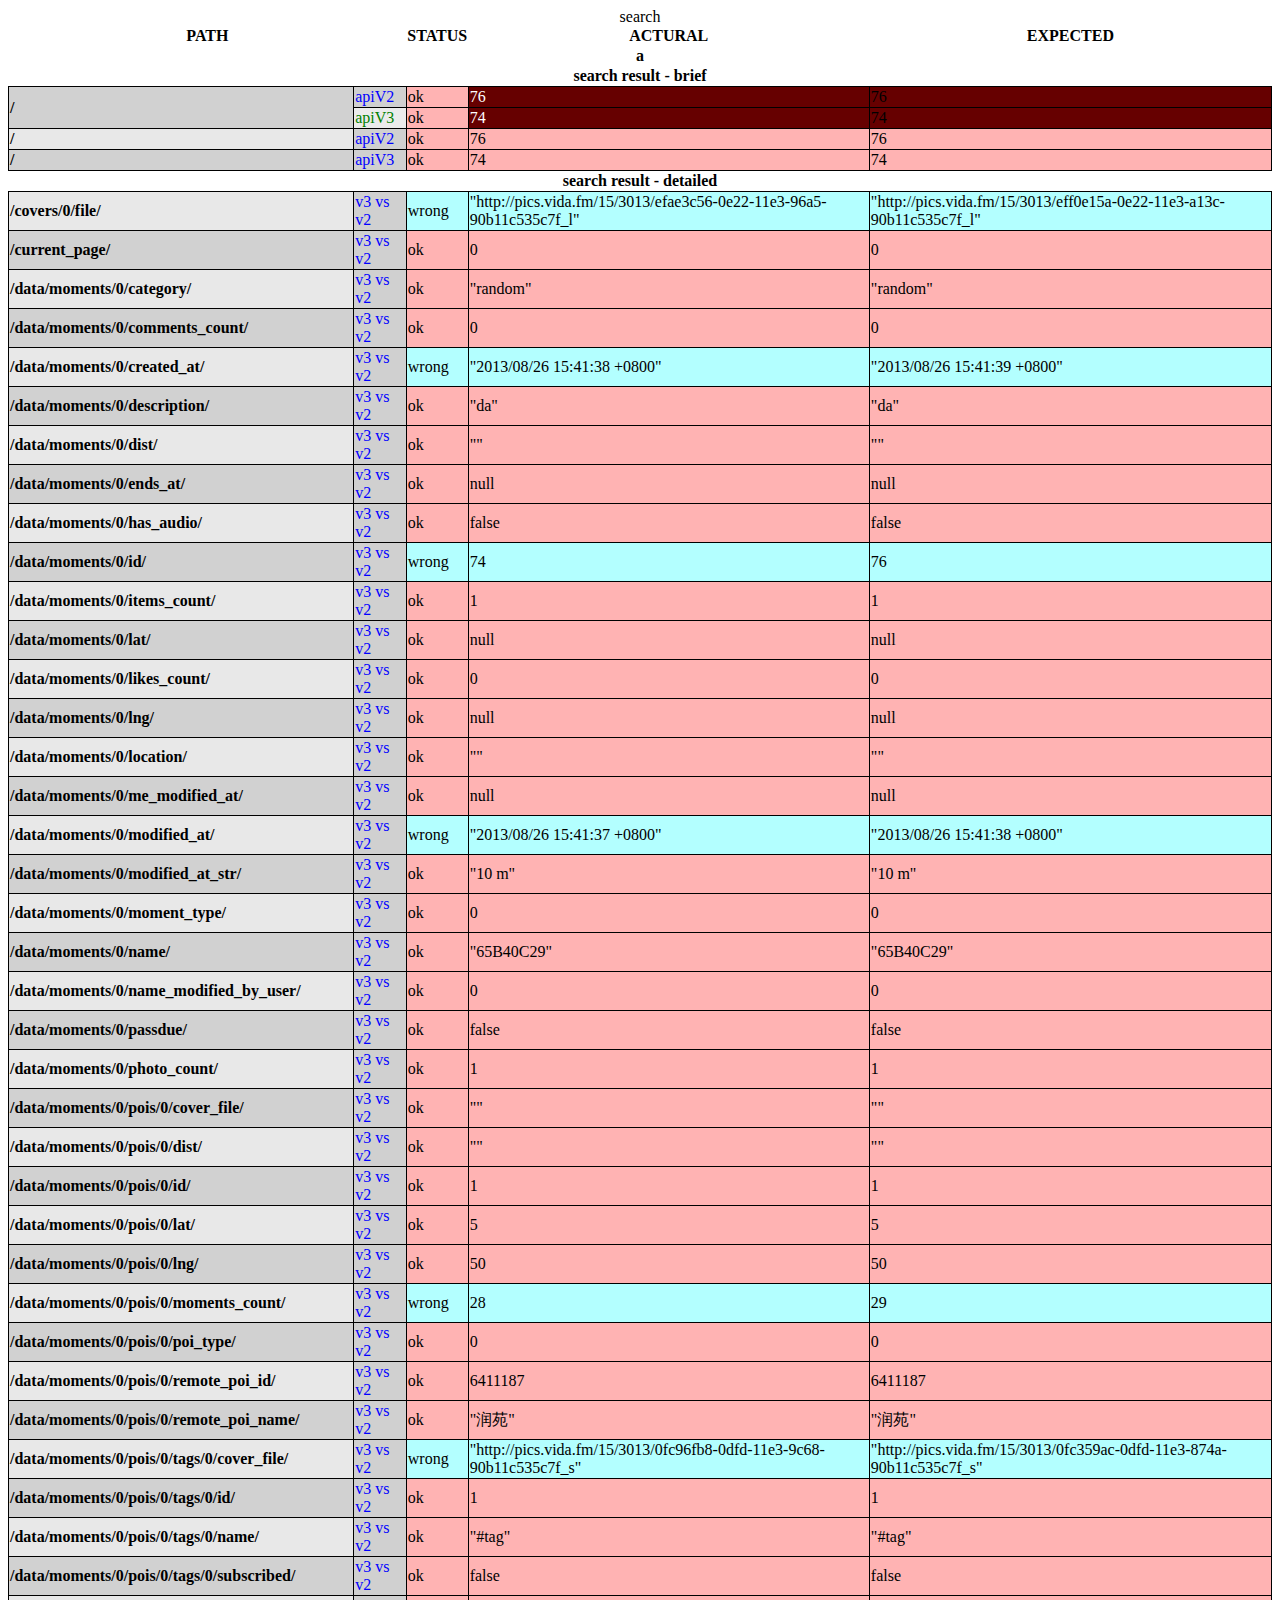
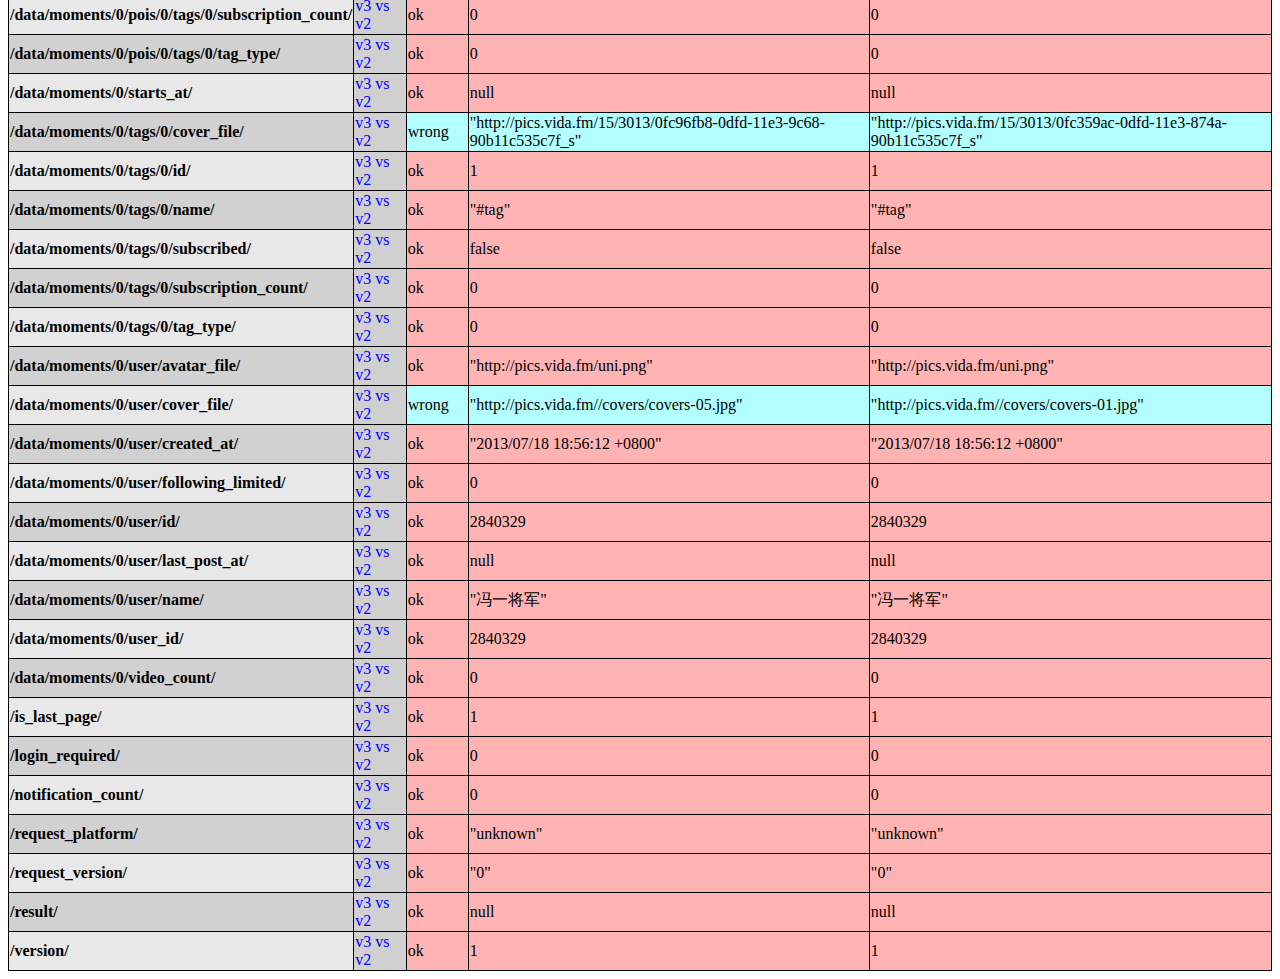
==== result.html @ 2c0ededa "130826t25" ====
<!DOCTYPE html><html><head><meta charset="utf-8"></meta><style>table{border-collapse:collapse}td{border:1px solid black}pre{font-size:12px;margin:0}</style></head><body><table><caption>search</caption><thead><tr><th colspan="2">PATH</th><th>STATUS</th><th>ACTURAL</th><th>EXPECTED</th></tr></thead><tbody><tr><th colspan="5">a</th></tr><tr><th colspan="5">search result - brief</th></tr><tr><th style="border:1px solid black;text-align:left;background-color:#d1d1d1" rowspan="2">/</th><td style="color:blue;background:#d0d0d0">apiV2</td><td style="color:black;background:hsl(0,100%,85%)">ok</td><td style="color:white;background:hsl(0,100%,20%)">76</td><td style="color:;background:hsl(0,100%,20%)">76</td></tr><tr><td style="color:green;background:#ebebeb">apiV3</td><td style="color:black;background:hsl(0,100%,85%)">ok</td><td style="color:white;background:hsl(0,100%,20%)">74</td><td style="color:;background:hsl(0,100%,20%)">74</td></tr><tr><th style="border:1px solid black;text-align:left;background-color:#e8e8e8">/</th><td style="color:blue;background:#d0d0d0">apiV2</td><td style="color:black;background:hsl(0,100%,85%)">ok</td><td style="color:black;background:hsl(0,100%,85%)">76</td><td style="color:black;background:hsl(0,100%,85%)">76</td></tr><tr><th style="border:1px solid black;text-align:left;background-color:#d1d1d1">/</th><td style="color:blue;background:#d0d0d0">apiV3</td><td style="color:black;background:hsl(0,100%,85%)">ok</td><td style="color:black;background:hsl(0,100%,85%)">74</td><td style="color:black;background:hsl(0,100%,85%)">74</td></tr><tr><th colspan="5">search result - detailed</th></tr><tr><th style="border:1px solid black;text-align:left;background-color:#e8e8e8">/covers/0/file/</th><td style="color:blue;background:#d0d0d0">v3 vs v2</td><td style="color:black;background:hsl(180,100%,85%)">wrong</td><td style="color:black;background:hsl(180,100%,85%)">"http://pics.vida.fm/15/3013/efae3c56-0e22-11e3-96a5-90b11c535c7f_l"</td><td style="color:black;background:hsl(180,100%,85%)">"http://pics.vida.fm/15/3013/eff0e15a-0e22-11e3-a13c-90b11c535c7f_l"</td></tr><tr><th style="border:1px solid black;text-align:left;background-color:#d1d1d1">/current_page/</th><td style="color:blue;background:#d0d0d0">v3 vs v2</td><td style="color:black;background:hsl(0,100%,85%)">ok</td><td style="color:black;background:hsl(0,100%,85%)">0</td><td style="color:black;background:hsl(0,100%,85%)">0</td></tr><tr><th style="border:1px solid black;text-align:left;background-color:#e8e8e8">/data/moments/0/category/</th><td style="color:blue;background:#d0d0d0">v3 vs v2</td><td style="color:black;background:hsl(0,100%,85%)">ok</td><td style="color:black;background:hsl(0,100%,85%)">"random"</td><td style="color:black;background:hsl(0,100%,85%)">"random"</td></tr><tr><th style="border:1px solid black;text-align:left;background-color:#d1d1d1">/data/moments/0/comments_count/</th><td style="color:blue;background:#d0d0d0">v3 vs v2</td><td style="color:black;background:hsl(0,100%,85%)">ok</td><td style="color:black;background:hsl(0,100%,85%)">0</td><td style="color:black;background:hsl(0,100%,85%)">0</td></tr><tr><th style="border:1px solid black;text-align:left;background-color:#e8e8e8">/data/moments/0/created_at/</th><td style="color:blue;background:#d0d0d0">v3 vs v2</td><td style="color:black;background:hsl(180,100%,85%)">wrong</td><td style="color:black;background:hsl(180,100%,85%)">"2013/08/26&nbsp;15:41:38&nbsp;+0800"</td><td style="color:black;background:hsl(180,100%,85%)">"2013/08/26&nbsp;15:41:39&nbsp;+0800"</td></tr><tr><th style="border:1px solid black;text-align:left;background-color:#d1d1d1">/data/moments/0/description/</th><td style="color:blue;background:#d0d0d0">v3 vs v2</td><td style="color:black;background:hsl(0,100%,85%)">ok</td><td style="color:black;background:hsl(0,100%,85%)">"da"</td><td style="color:black;background:hsl(0,100%,85%)">"da"</td></tr><tr><th style="border:1px solid black;text-align:left;background-color:#e8e8e8">/data/moments/0/dist/</th><td style="color:blue;background:#d0d0d0">v3 vs v2</td><td style="color:black;background:hsl(0,100%,85%)">ok</td><td style="color:black;background:hsl(0,100%,85%)">""</td><td style="color:black;background:hsl(0,100%,85%)">""</td></tr><tr><th style="border:1px solid black;text-align:left;background-color:#d1d1d1">/data/moments/0/ends_at/</th><td style="color:blue;background:#d0d0d0">v3 vs v2</td><td style="color:black;background:hsl(0,100%,85%)">ok</td><td style="color:black;background:hsl(0,100%,85%)">null</td><td style="color:black;background:hsl(0,100%,85%)">null</td></tr><tr><th style="border:1px solid black;text-align:left;background-color:#e8e8e8">/data/moments/0/has_audio/</th><td style="color:blue;background:#d0d0d0">v3 vs v2</td><td style="color:black;background:hsl(0,100%,85%)">ok</td><td style="color:black;background:hsl(0,100%,85%)">false</td><td style="color:black;background:hsl(0,100%,85%)">false</td></tr><tr><th style="border:1px solid black;text-align:left;background-color:#d1d1d1">/data/moments/0/id/</th><td style="color:blue;background:#d0d0d0">v3 vs v2</td><td style="color:black;background:hsl(180,100%,85%)">wrong</td><td style="color:black;background:hsl(180,100%,85%)">74</td><td style="color:black;background:hsl(180,100%,85%)">76</td></tr><tr><th style="border:1px solid black;text-align:left;background-color:#e8e8e8">/data/moments/0/items_count/</th><td style="color:blue;background:#d0d0d0">v3 vs v2</td><td style="color:black;background:hsl(0,100%,85%)">ok</td><td style="color:black;background:hsl(0,100%,85%)">1</td><td style="color:black;background:hsl(0,100%,85%)">1</td></tr><tr><th style="border:1px solid black;text-align:left;background-color:#d1d1d1">/data/moments/0/lat/</th><td style="color:blue;background:#d0d0d0">v3 vs v2</td><td style="color:black;background:hsl(0,100%,85%)">ok</td><td style="color:black;background:hsl(0,100%,85%)">null</td><td style="color:black;background:hsl(0,100%,85%)">null</td></tr><tr><th style="border:1px solid black;text-align:left;background-color:#e8e8e8">/data/moments/0/likes_count/</th><td style="color:blue;background:#d0d0d0">v3 vs v2</td><td style="color:black;background:hsl(0,100%,85%)">ok</td><td style="color:black;background:hsl(0,100%,85%)">0</td><td style="color:black;background:hsl(0,100%,85%)">0</td></tr><tr><th style="border:1px solid black;text-align:left;background-color:#d1d1d1">/data/moments/0/lng/</th><td style="color:blue;background:#d0d0d0">v3 vs v2</td><td style="color:black;background:hsl(0,100%,85%)">ok</td><td style="color:black;background:hsl(0,100%,85%)">null</td><td style="color:black;background:hsl(0,100%,85%)">null</td></tr><tr><th style="border:1px solid black;text-align:left;background-color:#e8e8e8">/data/moments/0/location/</th><td style="color:blue;background:#d0d0d0">v3 vs v2</td><td style="color:black;background:hsl(0,100%,85%)">ok</td><td style="color:black;background:hsl(0,100%,85%)">""</td><td style="color:black;background:hsl(0,100%,85%)">""</td></tr><tr><th style="border:1px solid black;text-align:left;background-color:#d1d1d1">/data/moments/0/me_modified_at/</th><td style="color:blue;background:#d0d0d0">v3 vs v2</td><td style="color:black;background:hsl(0,100%,85%)">ok</td><td style="color:black;background:hsl(0,100%,85%)">null</td><td style="color:black;background:hsl(0,100%,85%)">null</td></tr><tr><th style="border:1px solid black;text-align:left;background-color:#e8e8e8">/data/moments/0/modified_at/</th><td style="color:blue;background:#d0d0d0">v3 vs v2</td><td style="color:black;background:hsl(180,100%,85%)">wrong</td><td style="color:black;background:hsl(180,100%,85%)">"2013/08/26&nbsp;15:41:37&nbsp;+0800"</td><td style="color:black;background:hsl(180,100%,85%)">"2013/08/26&nbsp;15:41:38&nbsp;+0800"</td></tr><tr><th style="border:1px solid black;text-align:left;background-color:#d1d1d1">/data/moments/0/modified_at_str/</th><td style="color:blue;background:#d0d0d0">v3 vs v2</td><td style="color:black;background:hsl(0,100%,85%)">ok</td><td style="color:black;background:hsl(0,100%,85%)">"10&nbsp;m"</td><td style="color:black;background:hsl(0,100%,85%)">"10&nbsp;m"</td></tr><tr><th style="border:1px solid black;text-align:left;background-color:#e8e8e8">/data/moments/0/moment_type/</th><td style="color:blue;background:#d0d0d0">v3 vs v2</td><td style="color:black;background:hsl(0,100%,85%)">ok</td><td style="color:black;background:hsl(0,100%,85%)">0</td><td style="color:black;background:hsl(0,100%,85%)">0</td></tr><tr><th style="border:1px solid black;text-align:left;background-color:#d1d1d1">/data/moments/0/name/</th><td style="color:blue;background:#d0d0d0">v3 vs v2</td><td style="color:black;background:hsl(0,100%,85%)">ok</td><td style="color:black;background:hsl(0,100%,85%)">"65B40C29"</td><td style="color:black;background:hsl(0,100%,85%)">"65B40C29"</td></tr><tr><th style="border:1px solid black;text-align:left;background-color:#e8e8e8">/data/moments/0/name_modified_by_user/</th><td style="color:blue;background:#d0d0d0">v3 vs v2</td><td style="color:black;background:hsl(0,100%,85%)">ok</td><td style="color:black;background:hsl(0,100%,85%)">0</td><td style="color:black;background:hsl(0,100%,85%)">0</td></tr><tr><th style="border:1px solid black;text-align:left;background-color:#d1d1d1">/data/moments/0/passdue/</th><td style="color:blue;background:#d0d0d0">v3 vs v2</td><td style="color:black;background:hsl(0,100%,85%)">ok</td><td style="color:black;background:hsl(0,100%,85%)">false</td><td style="color:black;background:hsl(0,100%,85%)">false</td></tr><tr><th style="border:1px solid black;text-align:left;background-color:#e8e8e8">/data/moments/0/photo_count/</th><td style="color:blue;background:#d0d0d0">v3 vs v2</td><td style="color:black;background:hsl(0,100%,85%)">ok</td><td style="color:black;background:hsl(0,100%,85%)">1</td><td style="color:black;background:hsl(0,100%,85%)">1</td></tr><tr><th style="border:1px solid black;text-align:left;background-color:#d1d1d1">/data/moments/0/pois/0/cover_file/</th><td style="color:blue;background:#d0d0d0">v3 vs v2</td><td style="color:black;background:hsl(0,100%,85%)">ok</td><td style="color:black;background:hsl(0,100%,85%)">""</td><td style="color:black;background:hsl(0,100%,85%)">""</td></tr><tr><th style="border:1px solid black;text-align:left;background-color:#e8e8e8">/data/moments/0/pois/0/dist/</th><td style="color:blue;background:#d0d0d0">v3 vs v2</td><td style="color:black;background:hsl(0,100%,85%)">ok</td><td style="color:black;background:hsl(0,100%,85%)">""</td><td style="color:black;background:hsl(0,100%,85%)">""</td></tr><tr><th style="border:1px solid black;text-align:left;background-color:#d1d1d1">/data/moments/0/pois/0/id/</th><td style="color:blue;background:#d0d0d0">v3 vs v2</td><td style="color:black;background:hsl(0,100%,85%)">ok</td><td style="color:black;background:hsl(0,100%,85%)">1</td><td style="color:black;background:hsl(0,100%,85%)">1</td></tr><tr><th style="border:1px solid black;text-align:left;background-color:#e8e8e8">/data/moments/0/pois/0/lat/</th><td style="color:blue;background:#d0d0d0">v3 vs v2</td><td style="color:black;background:hsl(0,100%,85%)">ok</td><td style="color:black;background:hsl(0,100%,85%)">5</td><td style="color:black;background:hsl(0,100%,85%)">5</td></tr><tr><th style="border:1px solid black;text-align:left;background-color:#d1d1d1">/data/moments/0/pois/0/lng/</th><td style="color:blue;background:#d0d0d0">v3 vs v2</td><td style="color:black;background:hsl(0,100%,85%)">ok</td><td style="color:black;background:hsl(0,100%,85%)">50</td><td style="color:black;background:hsl(0,100%,85%)">50</td></tr><tr><th style="border:1px solid black;text-align:left;background-color:#e8e8e8">/data/moments/0/pois/0/moments_count/</th><td style="color:blue;background:#d0d0d0">v3 vs v2</td><td style="color:black;background:hsl(180,100%,85%)">wrong</td><td style="color:black;background:hsl(180,100%,85%)">28</td><td style="color:black;background:hsl(180,100%,85%)">29</td></tr><tr><th style="border:1px solid black;text-align:left;background-color:#d1d1d1">/data/moments/0/pois/0/poi_type/</th><td style="color:blue;background:#d0d0d0">v3 vs v2</td><td style="color:black;background:hsl(0,100%,85%)">ok</td><td style="color:black;background:hsl(0,100%,85%)">0</td><td style="color:black;background:hsl(0,100%,85%)">0</td></tr><tr><th style="border:1px solid black;text-align:left;background-color:#e8e8e8">/data/moments/0/pois/0/remote_poi_id/</th><td style="color:blue;background:#d0d0d0">v3 vs v2</td><td style="color:black;background:hsl(0,100%,85%)">ok</td><td style="color:black;background:hsl(0,100%,85%)">6411187</td><td style="color:black;background:hsl(0,100%,85%)">6411187</td></tr><tr><th style="border:1px solid black;text-align:left;background-color:#d1d1d1">/data/moments/0/pois/0/remote_poi_name/</th><td style="color:blue;background:#d0d0d0">v3 vs v2</td><td style="color:black;background:hsl(0,100%,85%)">ok</td><td style="color:black;background:hsl(0,100%,85%)">"润苑"</td><td style="color:black;background:hsl(0,100%,85%)">"润苑"</td></tr><tr><th style="border:1px solid black;text-align:left;background-color:#e8e8e8">/data/moments/0/pois/0/tags/0/cover_file/</th><td style="color:blue;background:#d0d0d0">v3 vs v2</td><td style="color:black;background:hsl(180,100%,85%)">wrong</td><td style="color:black;background:hsl(180,100%,85%)">"http://pics.vida.fm/15/3013/0fc96fb8-0dfd-11e3-9c68-90b11c535c7f_s"</td><td style="color:black;background:hsl(180,100%,85%)">"http://pics.vida.fm/15/3013/0fc359ac-0dfd-11e3-874a-90b11c535c7f_s"</td></tr><tr><th style="border:1px solid black;text-align:left;background-color:#d1d1d1">/data/moments/0/pois/0/tags/0/id/</th><td style="color:blue;background:#d0d0d0">v3 vs v2</td><td style="color:black;background:hsl(0,100%,85%)">ok</td><td style="color:black;background:hsl(0,100%,85%)">1</td><td style="color:black;background:hsl(0,100%,85%)">1</td></tr><tr><th style="border:1px solid black;text-align:left;background-color:#e8e8e8">/data/moments/0/pois/0/tags/0/name/</th><td style="color:blue;background:#d0d0d0">v3 vs v2</td><td style="color:black;background:hsl(0,100%,85%)">ok</td><td style="color:black;background:hsl(0,100%,85%)">"#tag"</td><td style="color:black;background:hsl(0,100%,85%)">"#tag"</td></tr><tr><th style="border:1px solid black;text-align:left;background-color:#d1d1d1">/data/moments/0/pois/0/tags/0/subscribed/</th><td style="color:blue;background:#d0d0d0">v3 vs v2</td><td style="color:black;background:hsl(0,100%,85%)">ok</td><td style="color:black;background:hsl(0,100%,85%)">false</td><td style="color:black;background:hsl(0,100%,85%)">false</td></tr><tr><th style="border:1px solid black;text-align:left;background-color:#e8e8e8">/data/moments/0/pois/0/tags/0/subscription_count/</th><td style="color:blue;background:#d0d0d0">v3 vs v2</td><td style="color:black;background:hsl(0,100%,85%)">ok</td><td style="color:black;background:hsl(0,100%,85%)">0</td><td style="color:black;background:hsl(0,100%,85%)">0</td></tr><tr><th style="border:1px solid black;text-align:left;background-color:#d1d1d1">/data/moments/0/pois/0/tags/0/tag_type/</th><td style="color:blue;background:#d0d0d0">v3 vs v2</td><td style="color:black;background:hsl(0,100%,85%)">ok</td><td style="color:black;background:hsl(0,100%,85%)">0</td><td style="color:black;background:hsl(0,100%,85%)">0</td></tr><tr><th style="border:1px solid black;text-align:left;background-color:#e8e8e8">/data/moments/0/starts_at/</th><td style="color:blue;background:#d0d0d0">v3 vs v2</td><td style="color:black;background:hsl(0,100%,85%)">ok</td><td style="color:black;background:hsl(0,100%,85%)">null</td><td style="color:black;background:hsl(0,100%,85%)">null</td></tr><tr><th style="border:1px solid black;text-align:left;background-color:#d1d1d1">/data/moments/0/tags/0/cover_file/</th><td style="color:blue;background:#d0d0d0">v3 vs v2</td><td style="color:black;background:hsl(180,100%,85%)">wrong</td><td style="color:black;background:hsl(180,100%,85%)">"http://pics.vida.fm/15/3013/0fc96fb8-0dfd-11e3-9c68-90b11c535c7f_s"</td><td style="color:black;background:hsl(180,100%,85%)">"http://pics.vida.fm/15/3013/0fc359ac-0dfd-11e3-874a-90b11c535c7f_s"</td></tr><tr><th style="border:1px solid black;text-align:left;background-color:#e8e8e8">/data/moments/0/tags/0/id/</th><td style="color:blue;background:#d0d0d0">v3 vs v2</td><td style="color:black;background:hsl(0,100%,85%)">ok</td><td style="color:black;background:hsl(0,100%,85%)">1</td><td style="color:black;background:hsl(0,100%,85%)">1</td></tr><tr><th style="border:1px solid black;text-align:left;background-color:#d1d1d1">/data/moments/0/tags/0/name/</th><td style="color:blue;background:#d0d0d0">v3 vs v2</td><td style="color:black;background:hsl(0,100%,85%)">ok</td><td style="color:black;background:hsl(0,100%,85%)">"#tag"</td><td style="color:black;background:hsl(0,100%,85%)">"#tag"</td></tr><tr><th style="border:1px solid black;text-align:left;background-color:#e8e8e8">/data/moments/0/tags/0/subscribed/</th><td style="color:blue;background:#d0d0d0">v3 vs v2</td><td style="color:black;background:hsl(0,100%,85%)">ok</td><td style="color:black;background:hsl(0,100%,85%)">false</td><td style="color:black;background:hsl(0,100%,85%)">false</td></tr><tr><th style="border:1px solid black;text-align:left;background-color:#d1d1d1">/data/moments/0/tags/0/subscription_count/</th><td style="color:blue;background:#d0d0d0">v3 vs v2</td><td style="color:black;background:hsl(0,100%,85%)">ok</td><td style="color:black;background:hsl(0,100%,85%)">0</td><td style="color:black;background:hsl(0,100%,85%)">0</td></tr><tr><th style="border:1px solid black;text-align:left;background-color:#e8e8e8">/data/moments/0/tags/0/tag_type/</th><td style="color:blue;background:#d0d0d0">v3 vs v2</td><td style="color:black;background:hsl(0,100%,85%)">ok</td><td style="color:black;background:hsl(0,100%,85%)">0</td><td style="color:black;background:hsl(0,100%,85%)">0</td></tr><tr><th style="border:1px solid black;text-align:left;background-color:#d1d1d1">/data/moments/0/user/avatar_file/</th><td style="color:blue;background:#d0d0d0">v3 vs v2</td><td style="color:black;background:hsl(0,100%,85%)">ok</td><td style="color:black;background:hsl(0,100%,85%)">"http://pics.vida.fm/uni.png"</td><td style="color:black;background:hsl(0,100%,85%)">"http://pics.vida.fm/uni.png"</td></tr><tr><th style="border:1px solid black;text-align:left;background-color:#e8e8e8">/data/moments/0/user/cover_file/</th><td style="color:blue;background:#d0d0d0">v3 vs v2</td><td style="color:black;background:hsl(180,100%,85%)">wrong</td><td style="color:black;background:hsl(180,100%,85%)">"http://pics.vida.fm//covers/covers-05.jpg"</td><td style="color:black;background:hsl(180,100%,85%)">"http://pics.vida.fm//covers/covers-01.jpg"</td></tr><tr><th style="border:1px solid black;text-align:left;background-color:#d1d1d1">/data/moments/0/user/created_at/</th><td style="color:blue;background:#d0d0d0">v3 vs v2</td><td style="color:black;background:hsl(0,100%,85%)">ok</td><td style="color:black;background:hsl(0,100%,85%)">"2013/07/18&nbsp;18:56:12&nbsp;+0800"</td><td style="color:black;background:hsl(0,100%,85%)">"2013/07/18&nbsp;18:56:12&nbsp;+0800"</td></tr><tr><th style="border:1px solid black;text-align:left;background-color:#e8e8e8">/data/moments/0/user/following_limited/</th><td style="color:blue;background:#d0d0d0">v3 vs v2</td><td style="color:black;background:hsl(0,100%,85%)">ok</td><td style="color:black;background:hsl(0,100%,85%)">0</td><td style="color:black;background:hsl(0,100%,85%)">0</td></tr><tr><th style="border:1px solid black;text-align:left;background-color:#d1d1d1">/data/moments/0/user/id/</th><td style="color:blue;background:#d0d0d0">v3 vs v2</td><td style="color:black;background:hsl(0,100%,85%)">ok</td><td style="color:black;background:hsl(0,100%,85%)">2840329</td><td style="color:black;background:hsl(0,100%,85%)">2840329</td></tr><tr><th style="border:1px solid black;text-align:left;background-color:#e8e8e8">/data/moments/0/user/last_post_at/</th><td style="color:blue;background:#d0d0d0">v3 vs v2</td><td style="color:black;background:hsl(0,100%,85%)">ok</td><td style="color:black;background:hsl(0,100%,85%)">null</td><td style="color:black;background:hsl(0,100%,85%)">null</td></tr><tr><th style="border:1px solid black;text-align:left;background-color:#d1d1d1">/data/moments/0/user/name/</th><td style="color:blue;background:#d0d0d0">v3 vs v2</td><td style="color:black;background:hsl(0,100%,85%)">ok</td><td style="color:black;background:hsl(0,100%,85%)">"冯一将军"</td><td style="color:black;background:hsl(0,100%,85%)">"冯一将军"</td></tr><tr><th style="border:1px solid black;text-align:left;background-color:#e8e8e8">/data/moments/0/user_id/</th><td style="color:blue;background:#d0d0d0">v3 vs v2</td><td style="color:black;background:hsl(0,100%,85%)">ok</td><td style="color:black;background:hsl(0,100%,85%)">2840329</td><td style="color:black;background:hsl(0,100%,85%)">2840329</td></tr><tr><th style="border:1px solid black;text-align:left;background-color:#d1d1d1">/data/moments/0/video_count/</th><td style="color:blue;background:#d0d0d0">v3 vs v2</td><td style="color:black;background:hsl(0,100%,85%)">ok</td><td style="color:black;background:hsl(0,100%,85%)">0</td><td style="color:black;background:hsl(0,100%,85%)">0</td></tr><tr><th style="border:1px solid black;text-align:left;background-color:#e8e8e8">/is_last_page/</th><td style="color:blue;background:#d0d0d0">v3 vs v2</td><td style="color:black;background:hsl(0,100%,85%)">ok</td><td style="color:black;background:hsl(0,100%,85%)">1</td><td style="color:black;background:hsl(0,100%,85%)">1</td></tr><tr><th style="border:1px solid black;text-align:left;background-color:#d1d1d1">/login_required/</th><td style="color:blue;background:#d0d0d0">v3 vs v2</td><td style="color:black;background:hsl(0,100%,85%)">ok</td><td style="color:black;background:hsl(0,100%,85%)">0</td><td style="color:black;background:hsl(0,100%,85%)">0</td></tr><tr><th style="border:1px solid black;text-align:left;background-color:#e8e8e8">/notification_count/</th><td style="color:blue;background:#d0d0d0">v3 vs v2</td><td style="color:black;background:hsl(0,100%,85%)">ok</td><td style="color:black;background:hsl(0,100%,85%)">0</td><td style="color:black;background:hsl(0,100%,85%)">0</td></tr><tr><th style="border:1px solid black;text-align:left;background-color:#d1d1d1">/request_platform/</th><td style="color:blue;background:#d0d0d0">v3 vs v2</td><td style="color:black;background:hsl(0,100%,85%)">ok</td><td style="color:black;background:hsl(0,100%,85%)">"unknown"</td><td style="color:black;background:hsl(0,100%,85%)">"unknown"</td></tr><tr><th style="border:1px solid black;text-align:left;background-color:#e8e8e8">/request_version/</th><td style="color:blue;background:#d0d0d0">v3 vs v2</td><td style="color:black;background:hsl(0,100%,85%)">ok</td><td style="color:black;background:hsl(0,100%,85%)">"0"</td><td style="color:black;background:hsl(0,100%,85%)">"0"</td></tr><tr><th style="border:1px solid black;text-align:left;background-color:#d1d1d1">/result/</th><td style="color:blue;background:#d0d0d0">v3 vs v2</td><td style="color:black;background:hsl(0,100%,85%)">ok</td><td style="color:black;background:hsl(0,100%,85%)">null</td><td style="color:black;background:hsl(0,100%,85%)">null</td></tr><tr><th style="border:1px solid black;text-align:left;background-color:#e8e8e8">/version/</th><td style="color:blue;background:#d0d0d0">v3 vs v2</td><td style="color:black;background:hsl(0,100%,85%)">ok</td><td style="color:black;background:hsl(0,100%,85%)">1</td><td style="color:black;background:hsl(0,100%,85%)">1</td></tr></tbody></table></body></html>
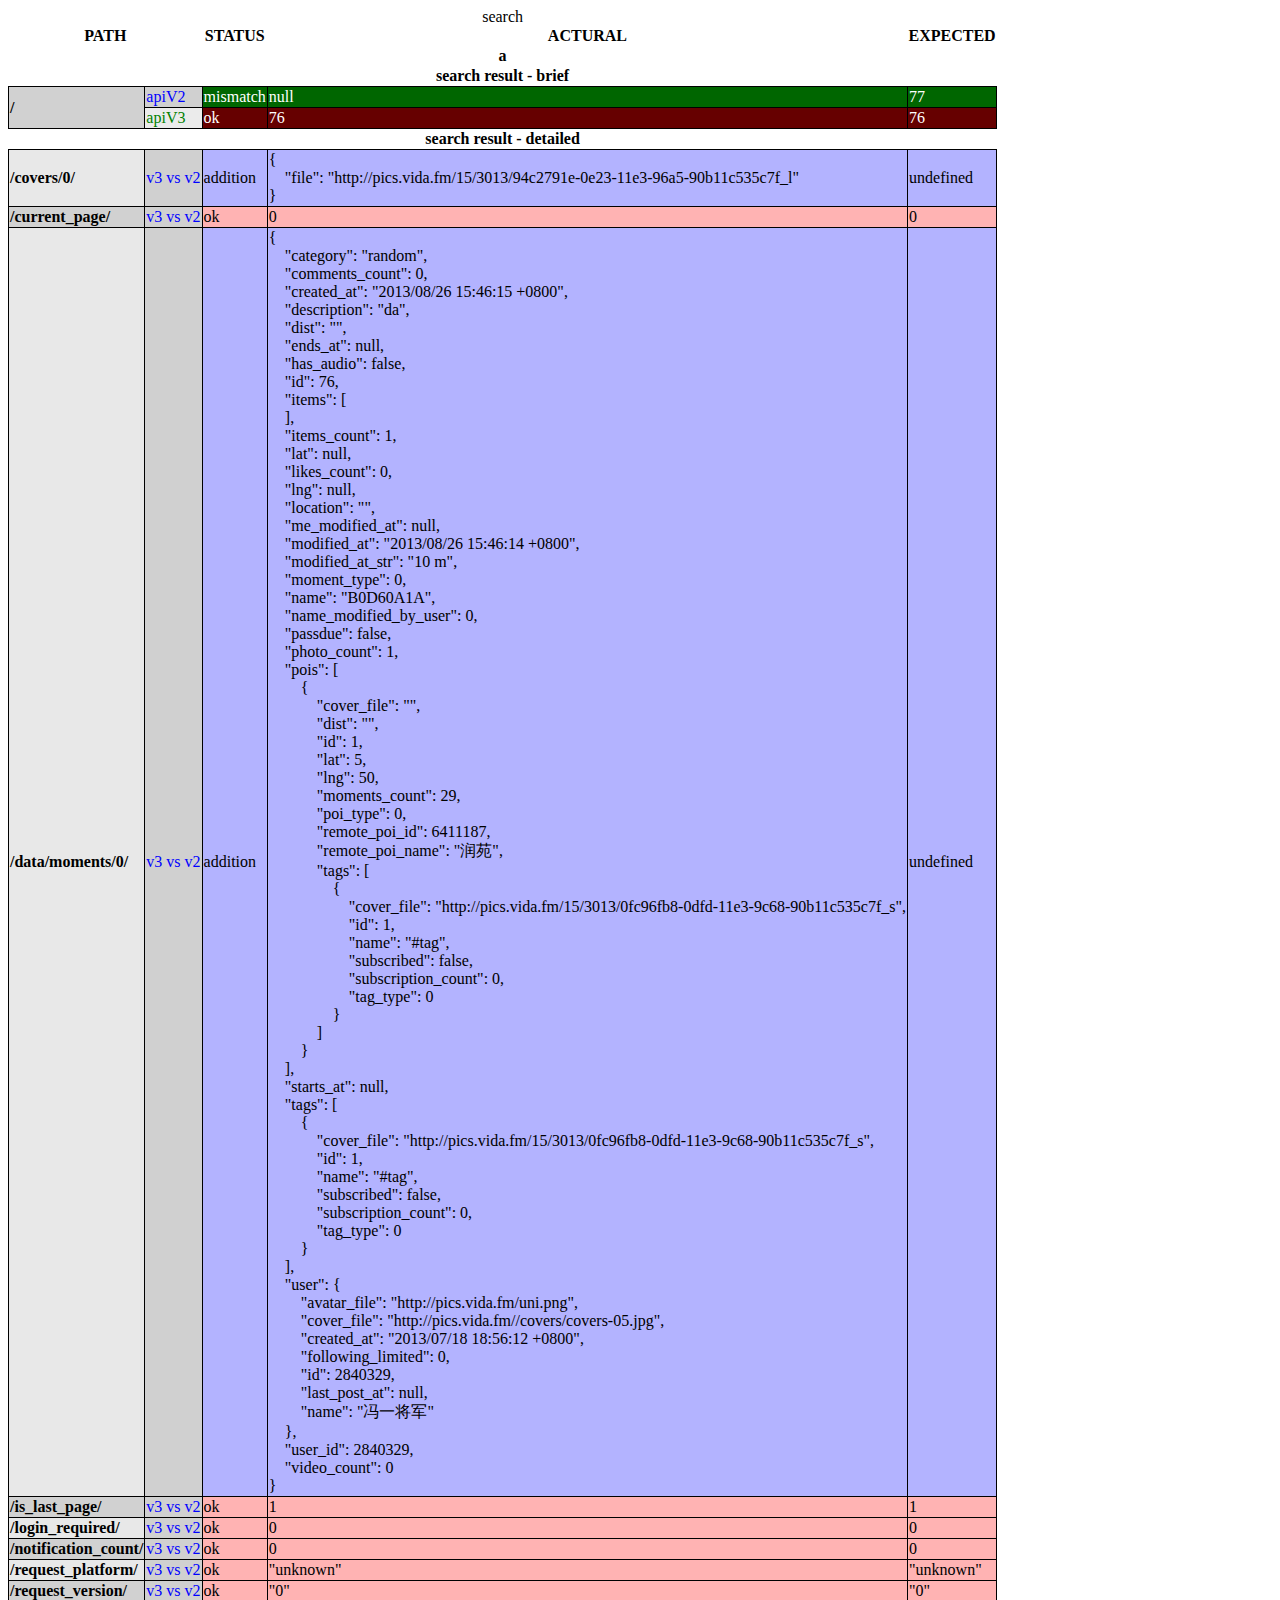
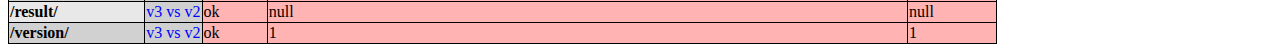
==== commit 325a80aa: "130826t26" ====
--- a/result.html
+++ b/result.html
@@ -1 +1 @@
-<!DOCTYPE html><html><head><meta charset="utf-8"></meta><style>table{border-collapse:collapse}td{border:1px solid black}pre{font-size:12px;margin:0}</style></head><body><table><caption>search</caption><thead><tr><th colspan="2">PATH</th><th>STATUS</th><th>ACTURAL</th><th>EXPECTED</th></tr></thead><tbody><tr><th colspan="5">a</th></tr><tr><th colspan="5">search result - brief</th></tr><tr><th style="border:1px solid black;text-align:left;background-color:#d1d1d1" rowspan="2">/</th><td style="color:blue;background:#d0d0d0">apiV2</td><td style="color:black;background:hsl(0,100%,85%)">ok</td><td style="color:white;background:hsl(0,100%,20%)">76</td><td style="color:;background:hsl(0,100%,20%)">76</td></tr><tr><td style="color:green;background:#ebebeb">apiV3</td><td style="color:black;background:hsl(0,100%,85%)">ok</td><td style="color:white;background:hsl(0,100%,20%)">74</td><td style="color:;background:hsl(0,100%,20%)">74</td></tr><tr><th style="border:1px solid black;text-align:left;background-color:#e8e8e8">/</th><td style="color:blue;background:#d0d0d0">apiV2</td><td style="color:black;background:hsl(0,100%,85%)">ok</td><td style="color:black;background:hsl(0,100%,85%)">76</td><td style="color:black;background:hsl(0,100%,85%)">76</td></tr><tr><th style="border:1px solid black;text-align:left;background-color:#d1d1d1">/</th><td style="color:blue;background:#d0d0d0">apiV3</td><td style="color:black;background:hsl(0,100%,85%)">ok</td><td style="color:black;background:hsl(0,100%,85%)">74</td><td style="color:black;background:hsl(0,100%,85%)">74</td></tr><tr><th colspan="5">search result - detailed</th></tr><tr><th style="border:1px solid black;text-align:left;background-color:#e8e8e8">/covers/0/file/</th><td style="color:blue;background:#d0d0d0">v3 vs v2</td><td style="color:black;background:hsl(180,100%,85%)">wrong</td><td style="color:black;background:hsl(180,100%,85%)">"http://pics.vida.fm/15/3013/efae3c56-0e22-11e3-96a5-90b11c535c7f_l"</td><td style="color:black;background:hsl(180,100%,85%)">"http://pics.vida.fm/15/3013/eff0e15a-0e22-11e3-a13c-90b11c535c7f_l"</td></tr><tr><th style="border:1px solid black;text-align:left;background-color:#d1d1d1">/current_page/</th><td style="color:blue;background:#d0d0d0">v3 vs v2</td><td style="color:black;background:hsl(0,100%,85%)">ok</td><td style="color:black;background:hsl(0,100%,85%)">0</td><td style="color:black;background:hsl(0,100%,85%)">0</td></tr><tr><th style="border:1px solid black;text-align:left;background-color:#e8e8e8">/data/moments/0/category/</th><td style="color:blue;background:#d0d0d0">v3 vs v2</td><td style="color:black;background:hsl(0,100%,85%)">ok</td><td style="color:black;background:hsl(0,100%,85%)">"random"</td><td style="color:black;background:hsl(0,100%,85%)">"random"</td></tr><tr><th style="border:1px solid black;text-align:left;background-color:#d1d1d1">/data/moments/0/comments_count/</th><td style="color:blue;background:#d0d0d0">v3 vs v2</td><td style="color:black;background:hsl(0,100%,85%)">ok</td><td style="color:black;background:hsl(0,100%,85%)">0</td><td style="color:black;background:hsl(0,100%,85%)">0</td></tr><tr><th style="border:1px solid black;text-align:left;background-color:#e8e8e8">/data/moments/0/created_at/</th><td style="color:blue;background:#d0d0d0">v3 vs v2</td><td style="color:black;background:hsl(180,100%,85%)">wrong</td><td style="color:black;background:hsl(180,100%,85%)">"2013/08/26&nbsp;15:41:38&nbsp;+0800"</td><td style="color:black;background:hsl(180,100%,85%)">"2013/08/26&nbsp;15:41:39&nbsp;+0800"</td></tr><tr><th style="border:1px solid black;text-align:left;background-color:#d1d1d1">/data/moments/0/description/</th><td style="color:blue;background:#d0d0d0">v3 vs v2</td><td style="color:black;background:hsl(0,100%,85%)">ok</td><td style="color:black;background:hsl(0,100%,85%)">"da"</td><td style="color:black;background:hsl(0,100%,85%)">"da"</td></tr><tr><th style="border:1px solid black;text-align:left;background-color:#e8e8e8">/data/moments/0/dist/</th><td style="color:blue;background:#d0d0d0">v3 vs v2</td><td style="color:black;background:hsl(0,100%,85%)">ok</td><td style="color:black;background:hsl(0,100%,85%)">""</td><td style="color:black;background:hsl(0,100%,85%)">""</td></tr><tr><th style="border:1px solid black;text-align:left;background-color:#d1d1d1">/data/moments/0/ends_at/</th><td style="color:blue;background:#d0d0d0">v3 vs v2</td><td style="color:black;background:hsl(0,100%,85%)">ok</td><td style="color:black;background:hsl(0,100%,85%)">null</td><td style="color:black;background:hsl(0,100%,85%)">null</td></tr><tr><th style="border:1px solid black;text-align:left;background-color:#e8e8e8">/data/moments/0/has_audio/</th><td style="color:blue;background:#d0d0d0">v3 vs v2</td><td style="color:black;background:hsl(0,100%,85%)">ok</td><td style="color:black;background:hsl(0,100%,85%)">false</td><td style="color:black;background:hsl(0,100%,85%)">false</td></tr><tr><th style="border:1px solid black;text-align:left;background-color:#d1d1d1">/data/moments/0/id/</th><td style="color:blue;background:#d0d0d0">v3 vs v2</td><td style="color:black;background:hsl(180,100%,85%)">wrong</td><td style="color:black;background:hsl(180,100%,85%)">74</td><td style="color:black;background:hsl(180,100%,85%)">76</td></tr><tr><th style="border:1px solid black;text-align:left;background-color:#e8e8e8">/data/moments/0/items_count/</th><td style="color:blue;background:#d0d0d0">v3 vs v2</td><td style="color:black;background:hsl(0,100%,85%)">ok</td><td style="color:black;background:hsl(0,100%,85%)">1</td><td style="color:black;background:hsl(0,100%,85%)">1</td></tr><tr><th style="border:1px solid black;text-align:left;background-color:#d1d1d1">/data/moments/0/lat/</th><td style="color:blue;background:#d0d0d0">v3 vs v2</td><td style="color:black;background:hsl(0,100%,85%)">ok</td><td style="color:black;background:hsl(0,100%,85%)">null</td><td style="color:black;background:hsl(0,100%,85%)">null</td></tr><tr><th style="border:1px solid black;text-align:left;background-color:#e8e8e8">/data/moments/0/likes_count/</th><td style="color:blue;background:#d0d0d0">v3 vs v2</td><td style="color:black;background:hsl(0,100%,85%)">ok</td><td style="color:black;background:hsl(0,100%,85%)">0</td><td style="color:black;background:hsl(0,100%,85%)">0</td></tr><tr><th style="border:1px solid black;text-align:left;background-color:#d1d1d1">/data/moments/0/lng/</th><td style="color:blue;background:#d0d0d0">v3 vs v2</td><td style="color:black;background:hsl(0,100%,85%)">ok</td><td style="color:black;background:hsl(0,100%,85%)">null</td><td style="color:black;background:hsl(0,100%,85%)">null</td></tr><tr><th style="border:1px solid black;text-align:left;background-color:#e8e8e8">/data/moments/0/location/</th><td style="color:blue;background:#d0d0d0">v3 vs v2</td><td style="color:black;background:hsl(0,100%,85%)">ok</td><td style="color:black;background:hsl(0,100%,85%)">""</td><td style="color:black;background:hsl(0,100%,85%)">""</td></tr><tr><th style="border:1px solid black;text-align:left;background-color:#d1d1d1">/data/moments/0/me_modified_at/</th><td style="color:blue;background:#d0d0d0">v3 vs v2</td><td style="color:black;background:hsl(0,100%,85%)">ok</td><td style="color:black;background:hsl(0,100%,85%)">null</td><td style="color:black;background:hsl(0,100%,85%)">null</td></tr><tr><th style="border:1px solid black;text-align:left;background-color:#e8e8e8">/data/moments/0/modified_at/</th><td style="color:blue;background:#d0d0d0">v3 vs v2</td><td style="color:black;background:hsl(180,100%,85%)">wrong</td><td style="color:black;background:hsl(180,100%,85%)">"2013/08/26&nbsp;15:41:37&nbsp;+0800"</td><td style="color:black;background:hsl(180,100%,85%)">"2013/08/26&nbsp;15:41:38&nbsp;+0800"</td></tr><tr><th style="border:1px solid black;text-align:left;background-color:#d1d1d1">/data/moments/0/modified_at_str/</th><td style="color:blue;background:#d0d0d0">v3 vs v2</td><td style="color:black;background:hsl(0,100%,85%)">ok</td><td style="color:black;background:hsl(0,100%,85%)">"10&nbsp;m"</td><td style="color:black;background:hsl(0,100%,85%)">"10&nbsp;m"</td></tr><tr><th style="border:1px solid black;text-align:left;background-color:#e8e8e8">/data/moments/0/moment_type/</th><td style="color:blue;background:#d0d0d0">v3 vs v2</td><td style="color:black;background:hsl(0,100%,85%)">ok</td><td style="color:black;background:hsl(0,100%,85%)">0</td><td style="color:black;background:hsl(0,100%,85%)">0</td></tr><tr><th style="border:1px solid black;text-align:left;background-color:#d1d1d1">/data/moments/0/name/</th><td style="color:blue;background:#d0d0d0">v3 vs v2</td><td style="color:black;background:hsl(0,100%,85%)">ok</td><td style="color:black;background:hsl(0,100%,85%)">"65B40C29"</td><td style="color:black;background:hsl(0,100%,85%)">"65B40C29"</td></tr><tr><th style="border:1px solid black;text-align:left;background-color:#e8e8e8">/data/moments/0/name_modified_by_user/</th><td style="color:blue;background:#d0d0d0">v3 vs v2</td><td style="color:black;background:hsl(0,100%,85%)">ok</td><td style="color:black;background:hsl(0,100%,85%)">0</td><td style="color:black;background:hsl(0,100%,85%)">0</td></tr><tr><th style="border:1px solid black;text-align:left;background-color:#d1d1d1">/data/moments/0/passdue/</th><td style="color:blue;background:#d0d0d0">v3 vs v2</td><td style="color:black;background:hsl(0,100%,85%)">ok</td><td style="color:black;background:hsl(0,100%,85%)">false</td><td style="color:black;background:hsl(0,100%,85%)">false</td></tr><tr><th style="border:1px solid black;text-align:left;background-color:#e8e8e8">/data/moments/0/photo_count/</th><td style="color:blue;background:#d0d0d0">v3 vs v2</td><td style="color:black;background:hsl(0,100%,85%)">ok</td><td style="color:black;background:hsl(0,100%,85%)">1</td><td style="color:black;background:hsl(0,100%,85%)">1</td></tr><tr><th style="border:1px solid black;text-align:left;background-color:#d1d1d1">/data/moments/0/pois/0/cover_file/</th><td style="color:blue;background:#d0d0d0">v3 vs v2</td><td style="color:black;background:hsl(0,100%,85%)">ok</td><td style="color:black;background:hsl(0,100%,85%)">""</td><td style="color:black;background:hsl(0,100%,85%)">""</td></tr><tr><th style="border:1px solid black;text-align:left;background-color:#e8e8e8">/data/moments/0/pois/0/dist/</th><td style="color:blue;background:#d0d0d0">v3 vs v2</td><td style="color:black;background:hsl(0,100%,85%)">ok</td><td style="color:black;background:hsl(0,100%,85%)">""</td><td style="color:black;background:hsl(0,100%,85%)">""</td></tr><tr><th style="border:1px solid black;text-align:left;background-color:#d1d1d1">/data/moments/0/pois/0/id/</th><td style="color:blue;background:#d0d0d0">v3 vs v2</td><td style="color:black;background:hsl(0,100%,85%)">ok</td><td style="color:black;background:hsl(0,100%,85%)">1</td><td style="color:black;background:hsl(0,100%,85%)">1</td></tr><tr><th style="border:1px solid black;text-align:left;background-color:#e8e8e8">/data/moments/0/pois/0/lat/</th><td style="color:blue;background:#d0d0d0">v3 vs v2</td><td style="color:black;background:hsl(0,100%,85%)">ok</td><td style="color:black;background:hsl(0,100%,85%)">5</td><td style="color:black;background:hsl(0,100%,85%)">5</td></tr><tr><th style="border:1px solid black;text-align:left;background-color:#d1d1d1">/data/moments/0/pois/0/lng/</th><td style="color:blue;background:#d0d0d0">v3 vs v2</td><td style="color:black;background:hsl(0,100%,85%)">ok</td><td style="color:black;background:hsl(0,100%,85%)">50</td><td style="color:black;background:hsl(0,100%,85%)">50</td></tr><tr><th style="border:1px solid black;text-align:left;background-color:#e8e8e8">/data/moments/0/pois/0/moments_count/</th><td style="color:blue;background:#d0d0d0">v3 vs v2</td><td style="color:black;background:hsl(180,100%,85%)">wrong</td><td style="color:black;background:hsl(180,100%,85%)">28</td><td style="color:black;background:hsl(180,100%,85%)">29</td></tr><tr><th style="border:1px solid black;text-align:left;background-color:#d1d1d1">/data/moments/0/pois/0/poi_type/</th><td style="color:blue;background:#d0d0d0">v3 vs v2</td><td style="color:black;background:hsl(0,100%,85%)">ok</td><td style="color:black;background:hsl(0,100%,85%)">0</td><td style="color:black;background:hsl(0,100%,85%)">0</td></tr><tr><th style="border:1px solid black;text-align:left;background-color:#e8e8e8">/data/moments/0/pois/0/remote_poi_id/</th><td style="color:blue;background:#d0d0d0">v3 vs v2</td><td style="color:black;background:hsl(0,100%,85%)">ok</td><td style="color:black;background:hsl(0,100%,85%)">6411187</td><td style="color:black;background:hsl(0,100%,85%)">6411187</td></tr><tr><th style="border:1px solid black;text-align:left;background-color:#d1d1d1">/data/moments/0/pois/0/remote_poi_name/</th><td style="color:blue;background:#d0d0d0">v3 vs v2</td><td style="color:black;background:hsl(0,100%,85%)">ok</td><td style="color:black;background:hsl(0,100%,85%)">"润苑"</td><td style="color:black;background:hsl(0,100%,85%)">"润苑"</td></tr><tr><th style="border:1px solid black;text-align:left;background-color:#e8e8e8">/data/moments/0/pois/0/tags/0/cover_file/</th><td style="color:blue;background:#d0d0d0">v3 vs v2</td><td style="color:black;background:hsl(180,100%,85%)">wrong</td><td style="color:black;background:hsl(180,100%,85%)">"http://pics.vida.fm/15/3013/0fc96fb8-0dfd-11e3-9c68-90b11c535c7f_s"</td><td style="color:black;background:hsl(180,100%,85%)">"http://pics.vida.fm/15/3013/0fc359ac-0dfd-11e3-874a-90b11c535c7f_s"</td></tr><tr><th style="border:1px solid black;text-align:left;background-color:#d1d1d1">/data/moments/0/pois/0/tags/0/id/</th><td style="color:blue;background:#d0d0d0">v3 vs v2</td><td style="color:black;background:hsl(0,100%,85%)">ok</td><td style="color:black;background:hsl(0,100%,85%)">1</td><td style="color:black;background:hsl(0,100%,85%)">1</td></tr><tr><th style="border:1px solid black;text-align:left;background-color:#e8e8e8">/data/moments/0/pois/0/tags/0/name/</th><td style="color:blue;background:#d0d0d0">v3 vs v2</td><td style="color:black;background:hsl(0,100%,85%)">ok</td><td style="color:black;background:hsl(0,100%,85%)">"#tag"</td><td style="color:black;background:hsl(0,100%,85%)">"#tag"</td></tr><tr><th style="border:1px solid black;text-align:left;background-color:#d1d1d1">/data/moments/0/pois/0/tags/0/subscribed/</th><td style="color:blue;background:#d0d0d0">v3 vs v2</td><td style="color:black;background:hsl(0,100%,85%)">ok</td><td style="color:black;background:hsl(0,100%,85%)">false</td><td style="color:black;background:hsl(0,100%,85%)">false</td></tr><tr><th style="border:1px solid black;text-align:left;background-color:#e8e8e8">/data/moments/0/pois/0/tags/0/subscription_count/</th><td style="color:blue;background:#d0d0d0">v3 vs v2</td><td style="color:black;background:hsl(0,100%,85%)">ok</td><td style="color:black;background:hsl(0,100%,85%)">0</td><td style="color:black;background:hsl(0,100%,85%)">0</td></tr><tr><th style="border:1px solid black;text-align:left;background-color:#d1d1d1">/data/moments/0/pois/0/tags/0/tag_type/</th><td style="color:blue;background:#d0d0d0">v3 vs v2</td><td style="color:black;background:hsl(0,100%,85%)">ok</td><td style="color:black;background:hsl(0,100%,85%)">0</td><td style="color:black;background:hsl(0,100%,85%)">0</td></tr><tr><th style="border:1px solid black;text-align:left;background-color:#e8e8e8">/data/moments/0/starts_at/</th><td style="color:blue;background:#d0d0d0">v3 vs v2</td><td style="color:black;background:hsl(0,100%,85%)">ok</td><td style="color:black;background:hsl(0,100%,85%)">null</td><td style="color:black;background:hsl(0,100%,85%)">null</td></tr><tr><th style="border:1px solid black;text-align:left;background-color:#d1d1d1">/data/moments/0/tags/0/cover_file/</th><td style="color:blue;background:#d0d0d0">v3 vs v2</td><td style="color:black;background:hsl(180,100%,85%)">wrong</td><td style="color:black;background:hsl(180,100%,85%)">"http://pics.vida.fm/15/3013/0fc96fb8-0dfd-11e3-9c68-90b11c535c7f_s"</td><td style="color:black;background:hsl(180,100%,85%)">"http://pics.vida.fm/15/3013/0fc359ac-0dfd-11e3-874a-90b11c535c7f_s"</td></tr><tr><th style="border:1px solid black;text-align:left;background-color:#e8e8e8">/data/moments/0/tags/0/id/</th><td style="color:blue;background:#d0d0d0">v3 vs v2</td><td style="color:black;background:hsl(0,100%,85%)">ok</td><td style="color:black;background:hsl(0,100%,85%)">1</td><td style="color:black;background:hsl(0,100%,85%)">1</td></tr><tr><th style="border:1px solid black;text-align:left;background-color:#d1d1d1">/data/moments/0/tags/0/name/</th><td style="color:blue;background:#d0d0d0">v3 vs v2</td><td style="color:black;background:hsl(0,100%,85%)">ok</td><td style="color:black;background:hsl(0,100%,85%)">"#tag"</td><td style="color:black;background:hsl(0,100%,85%)">"#tag"</td></tr><tr><th style="border:1px solid black;text-align:left;background-color:#e8e8e8">/data/moments/0/tags/0/subscribed/</th><td style="color:blue;background:#d0d0d0">v3 vs v2</td><td style="color:black;background:hsl(0,100%,85%)">ok</td><td style="color:black;background:hsl(0,100%,85%)">false</td><td style="color:black;background:hsl(0,100%,85%)">false</td></tr><tr><th style="border:1px solid black;text-align:left;background-color:#d1d1d1">/data/moments/0/tags/0/subscription_count/</th><td style="color:blue;background:#d0d0d0">v3 vs v2</td><td style="color:black;background:hsl(0,100%,85%)">ok</td><td style="color:black;background:hsl(0,100%,85%)">0</td><td style="color:black;background:hsl(0,100%,85%)">0</td></tr><tr><th style="border:1px solid black;text-align:left;background-color:#e8e8e8">/data/moments/0/tags/0/tag_type/</th><td style="color:blue;background:#d0d0d0">v3 vs v2</td><td style="color:black;background:hsl(0,100%,85%)">ok</td><td style="color:black;background:hsl(0,100%,85%)">0</td><td style="color:black;background:hsl(0,100%,85%)">0</td></tr><tr><th style="border:1px solid black;text-align:left;background-color:#d1d1d1">/data/moments/0/user/avatar_file/</th><td style="color:blue;background:#d0d0d0">v3 vs v2</td><td style="color:black;background:hsl(0,100%,85%)">ok</td><td style="color:black;background:hsl(0,100%,85%)">"http://pics.vida.fm/uni.png"</td><td style="color:black;background:hsl(0,100%,85%)">"http://pics.vida.fm/uni.png"</td></tr><tr><th style="border:1px solid black;text-align:left;background-color:#e8e8e8">/data/moments/0/user/cover_file/</th><td style="color:blue;background:#d0d0d0">v3 vs v2</td><td style="color:black;background:hsl(180,100%,85%)">wrong</td><td style="color:black;background:hsl(180,100%,85%)">"http://pics.vida.fm//covers/covers-05.jpg"</td><td style="color:black;background:hsl(180,100%,85%)">"http://pics.vida.fm//covers/covers-01.jpg"</td></tr><tr><th style="border:1px solid black;text-align:left;background-color:#d1d1d1">/data/moments/0/user/created_at/</th><td style="color:blue;background:#d0d0d0">v3 vs v2</td><td style="color:black;background:hsl(0,100%,85%)">ok</td><td style="color:black;background:hsl(0,100%,85%)">"2013/07/18&nbsp;18:56:12&nbsp;+0800"</td><td style="color:black;background:hsl(0,100%,85%)">"2013/07/18&nbsp;18:56:12&nbsp;+0800"</td></tr><tr><th style="border:1px solid black;text-align:left;background-color:#e8e8e8">/data/moments/0/user/following_limited/</th><td style="color:blue;background:#d0d0d0">v3 vs v2</td><td style="color:black;background:hsl(0,100%,85%)">ok</td><td style="color:black;background:hsl(0,100%,85%)">0</td><td style="color:black;background:hsl(0,100%,85%)">0</td></tr><tr><th style="border:1px solid black;text-align:left;background-color:#d1d1d1">/data/moments/0/user/id/</th><td style="color:blue;background:#d0d0d0">v3 vs v2</td><td style="color:black;background:hsl(0,100%,85%)">ok</td><td style="color:black;background:hsl(0,100%,85%)">2840329</td><td style="color:black;background:hsl(0,100%,85%)">2840329</td></tr><tr><th style="border:1px solid black;text-align:left;background-color:#e8e8e8">/data/moments/0/user/last_post_at/</th><td style="color:blue;background:#d0d0d0">v3 vs v2</td><td style="color:black;background:hsl(0,100%,85%)">ok</td><td style="color:black;background:hsl(0,100%,85%)">null</td><td style="color:black;background:hsl(0,100%,85%)">null</td></tr><tr><th style="border:1px solid black;text-align:left;background-color:#d1d1d1">/data/moments/0/user/name/</th><td style="color:blue;background:#d0d0d0">v3 vs v2</td><td style="color:black;background:hsl(0,100%,85%)">ok</td><td style="color:black;background:hsl(0,100%,85%)">"冯一将军"</td><td style="color:black;background:hsl(0,100%,85%)">"冯一将军"</td></tr><tr><th style="border:1px solid black;text-align:left;background-color:#e8e8e8">/data/moments/0/user_id/</th><td style="color:blue;background:#d0d0d0">v3 vs v2</td><td style="color:black;background:hsl(0,100%,85%)">ok</td><td style="color:black;background:hsl(0,100%,85%)">2840329</td><td style="color:black;background:hsl(0,100%,85%)">2840329</td></tr><tr><th style="border:1px solid black;text-align:left;background-color:#d1d1d1">/data/moments/0/video_count/</th><td style="color:blue;background:#d0d0d0">v3 vs v2</td><td style="color:black;background:hsl(0,100%,85%)">ok</td><td style="color:black;background:hsl(0,100%,85%)">0</td><td style="color:black;background:hsl(0,100%,85%)">0</td></tr><tr><th style="border:1px solid black;text-align:left;background-color:#e8e8e8">/is_last_page/</th><td style="color:blue;background:#d0d0d0">v3 vs v2</td><td style="color:black;background:hsl(0,100%,85%)">ok</td><td style="color:black;background:hsl(0,100%,85%)">1</td><td style="color:black;background:hsl(0,100%,85%)">1</td></tr><tr><th style="border:1px solid black;text-align:left;background-color:#d1d1d1">/login_required/</th><td style="color:blue;background:#d0d0d0">v3 vs v2</td><td style="color:black;background:hsl(0,100%,85%)">ok</td><td style="color:black;background:hsl(0,100%,85%)">0</td><td style="color:black;background:hsl(0,100%,85%)">0</td></tr><tr><th style="border:1px solid black;text-align:left;background-color:#e8e8e8">/notification_count/</th><td style="color:blue;background:#d0d0d0">v3 vs v2</td><td style="color:black;background:hsl(0,100%,85%)">ok</td><td style="color:black;background:hsl(0,100%,85%)">0</td><td style="color:black;background:hsl(0,100%,85%)">0</td></tr><tr><th style="border:1px solid black;text-align:left;background-color:#d1d1d1">/request_platform/</th><td style="color:blue;background:#d0d0d0">v3 vs v2</td><td style="color:black;background:hsl(0,100%,85%)">ok</td><td style="color:black;background:hsl(0,100%,85%)">"unknown"</td><td style="color:black;background:hsl(0,100%,85%)">"unknown"</td></tr><tr><th style="border:1px solid black;text-align:left;background-color:#e8e8e8">/request_version/</th><td style="color:blue;background:#d0d0d0">v3 vs v2</td><td style="color:black;background:hsl(0,100%,85%)">ok</td><td style="color:black;background:hsl(0,100%,85%)">"0"</td><td style="color:black;background:hsl(0,100%,85%)">"0"</td></tr><tr><th style="border:1px solid black;text-align:left;background-color:#d1d1d1">/result/</th><td style="color:blue;background:#d0d0d0">v3 vs v2</td><td style="color:black;background:hsl(0,100%,85%)">ok</td><td style="color:black;background:hsl(0,100%,85%)">null</td><td style="color:black;background:hsl(0,100%,85%)">null</td></tr><tr><th style="border:1px solid black;text-align:left;background-color:#e8e8e8">/version/</th><td style="color:blue;background:#d0d0d0">v3 vs v2</td><td style="color:black;background:hsl(0,100%,85%)">ok</td><td style="color:black;background:hsl(0,100%,85%)">1</td><td style="color:black;background:hsl(0,100%,85%)">1</td></tr></tbody></table></body></html>+<!DOCTYPE html><html><head><meta charset="utf-8"></meta><style>table{border-collapse:collapse}td{border:1px solid black}pre{font-size:12px;margin:0}</style></head><body><table><caption>search</caption><thead><tr><th colspan="2">PATH</th><th>STATUS</th><th>ACTURAL</th><th>EXPECTED</th></tr></thead><tbody><tr><th colspan="5">a</th></tr><tr><th colspan="5">search result - brief</th></tr><tr><th style="border:1px solid black;text-align:left;background-color:#d1d1d1" rowspan="2">/</th><td style="color:blue;background:#d0d0d0">apiV2</td><td style="color:white;background:hsl(120,100%,20%)">mismatch</td><td style="color:white;background:hsl(120,100%,20%)">null</td><td style="color:white;background:hsl(120,100%,20%)">77</td></tr><tr><td style="color:green;background:#ebebeb">apiV3</td><td style="color:white;background:hsl(0,100%,20%)">ok</td><td style="color:white;background:hsl(0,100%,20%)">76</td><td style="color:white;background:hsl(0,100%,20%)">76</td></tr><tr><th colspan="5">search result - detailed</th></tr><tr><th style="border:1px solid black;text-align:left;background-color:#e8e8e8">/covers/0/</th><td style="color:blue;background:#d0d0d0">v3 vs v2</td><td style="color:black;background:hsl(240,100%,85%)">addition</td><td style="color:black;background:hsl(240,100%,85%)">{<br/>&nbsp;&nbsp;&nbsp;&nbsp;"file":&nbsp;"http://pics.vida.fm/15/3013/94c2791e-0e23-11e3-96a5-90b11c535c7f_l"<br/>}<br/></td><td style="color:black;background:hsl(240,100%,85%)">undefined</td></tr><tr><th style="border:1px solid black;text-align:left;background-color:#d1d1d1">/current_page/</th><td style="color:blue;background:#d0d0d0">v3 vs v2</td><td style="color:black;background:hsl(0,100%,85%)">ok</td><td style="color:black;background:hsl(0,100%,85%)">0</td><td style="color:black;background:hsl(0,100%,85%)">0</td></tr><tr><th style="border:1px solid black;text-align:left;background-color:#e8e8e8">/data/moments/0/</th><td style="color:blue;background:#d0d0d0">v3 vs v2</td><td style="color:black;background:hsl(240,100%,85%)">addition</td><td style="color:black;background:hsl(240,100%,85%)">{<br/>&nbsp;&nbsp;&nbsp;&nbsp;"category":&nbsp;"random",<br/>&nbsp;&nbsp;&nbsp;&nbsp;"comments_count":&nbsp;0,<br/>&nbsp;&nbsp;&nbsp;&nbsp;"created_at":&nbsp;"2013/08/26&nbsp;15:46:15&nbsp;+0800",<br/>&nbsp;&nbsp;&nbsp;&nbsp;"description":&nbsp;"da",<br/>&nbsp;&nbsp;&nbsp;&nbsp;"dist":&nbsp;"",<br/>&nbsp;&nbsp;&nbsp;&nbsp;"ends_at":&nbsp;null,<br/>&nbsp;&nbsp;&nbsp;&nbsp;"has_audio":&nbsp;false,<br/>&nbsp;&nbsp;&nbsp;&nbsp;"id":&nbsp;76,<br/>&nbsp;&nbsp;&nbsp;&nbsp;"items":&nbsp;[<br/>&nbsp;&nbsp;&nbsp;&nbsp;],<br/>&nbsp;&nbsp;&nbsp;&nbsp;"items_count":&nbsp;1,<br/>&nbsp;&nbsp;&nbsp;&nbsp;"lat":&nbsp;null,<br/>&nbsp;&nbsp;&nbsp;&nbsp;"likes_count":&nbsp;0,<br/>&nbsp;&nbsp;&nbsp;&nbsp;"lng":&nbsp;null,<br/>&nbsp;&nbsp;&nbsp;&nbsp;"location":&nbsp;"",<br/>&nbsp;&nbsp;&nbsp;&nbsp;"me_modified_at":&nbsp;null,<br/>&nbsp;&nbsp;&nbsp;&nbsp;"modified_at":&nbsp;"2013/08/26&nbsp;15:46:14&nbsp;+0800",<br/>&nbsp;&nbsp;&nbsp;&nbsp;"modified_at_str":&nbsp;"10&nbsp;m",<br/>&nbsp;&nbsp;&nbsp;&nbsp;"moment_type":&nbsp;0,<br/>&nbsp;&nbsp;&nbsp;&nbsp;"name":&nbsp;"B0D60A1A",<br/>&nbsp;&nbsp;&nbsp;&nbsp;"name_modified_by_user":&nbsp;0,<br/>&nbsp;&nbsp;&nbsp;&nbsp;"passdue":&nbsp;false,<br/>&nbsp;&nbsp;&nbsp;&nbsp;"photo_count":&nbsp;1,<br/>&nbsp;&nbsp;&nbsp;&nbsp;"pois":&nbsp;[<br/>&nbsp;&nbsp;&nbsp;&nbsp;&nbsp;&nbsp;&nbsp;&nbsp;{<br/>&nbsp;&nbsp;&nbsp;&nbsp;&nbsp;&nbsp;&nbsp;&nbsp;&nbsp;&nbsp;&nbsp;&nbsp;"cover_file":&nbsp;"",<br/>&nbsp;&nbsp;&nbsp;&nbsp;&nbsp;&nbsp;&nbsp;&nbsp;&nbsp;&nbsp;&nbsp;&nbsp;"dist":&nbsp;"",<br/>&nbsp;&nbsp;&nbsp;&nbsp;&nbsp;&nbsp;&nbsp;&nbsp;&nbsp;&nbsp;&nbsp;&nbsp;"id":&nbsp;1,<br/>&nbsp;&nbsp;&nbsp;&nbsp;&nbsp;&nbsp;&nbsp;&nbsp;&nbsp;&nbsp;&nbsp;&nbsp;"lat":&nbsp;5,<br/>&nbsp;&nbsp;&nbsp;&nbsp;&nbsp;&nbsp;&nbsp;&nbsp;&nbsp;&nbsp;&nbsp;&nbsp;"lng":&nbsp;50,<br/>&nbsp;&nbsp;&nbsp;&nbsp;&nbsp;&nbsp;&nbsp;&nbsp;&nbsp;&nbsp;&nbsp;&nbsp;"moments_count":&nbsp;29,<br/>&nbsp;&nbsp;&nbsp;&nbsp;&nbsp;&nbsp;&nbsp;&nbsp;&nbsp;&nbsp;&nbsp;&nbsp;"poi_type":&nbsp;0,<br/>&nbsp;&nbsp;&nbsp;&nbsp;&nbsp;&nbsp;&nbsp;&nbsp;&nbsp;&nbsp;&nbsp;&nbsp;"remote_poi_id":&nbsp;6411187,<br/>&nbsp;&nbsp;&nbsp;&nbsp;&nbsp;&nbsp;&nbsp;&nbsp;&nbsp;&nbsp;&nbsp;&nbsp;"remote_poi_name":&nbsp;"润苑",<br/>&nbsp;&nbsp;&nbsp;&nbsp;&nbsp;&nbsp;&nbsp;&nbsp;&nbsp;&nbsp;&nbsp;&nbsp;"tags":&nbsp;[<br/>&nbsp;&nbsp;&nbsp;&nbsp;&nbsp;&nbsp;&nbsp;&nbsp;&nbsp;&nbsp;&nbsp;&nbsp;&nbsp;&nbsp;&nbsp;&nbsp;{<br/>&nbsp;&nbsp;&nbsp;&nbsp;&nbsp;&nbsp;&nbsp;&nbsp;&nbsp;&nbsp;&nbsp;&nbsp;&nbsp;&nbsp;&nbsp;&nbsp;&nbsp;&nbsp;&nbsp;&nbsp;"cover_file":&nbsp;"http://pics.vida.fm/15/3013/0fc96fb8-0dfd-11e3-9c68-90b11c535c7f_s",<br/>&nbsp;&nbsp;&nbsp;&nbsp;&nbsp;&nbsp;&nbsp;&nbsp;&nbsp;&nbsp;&nbsp;&nbsp;&nbsp;&nbsp;&nbsp;&nbsp;&nbsp;&nbsp;&nbsp;&nbsp;"id":&nbsp;1,<br/>&nbsp;&nbsp;&nbsp;&nbsp;&nbsp;&nbsp;&nbsp;&nbsp;&nbsp;&nbsp;&nbsp;&nbsp;&nbsp;&nbsp;&nbsp;&nbsp;&nbsp;&nbsp;&nbsp;&nbsp;"name":&nbsp;"#tag",<br/>&nbsp;&nbsp;&nbsp;&nbsp;&nbsp;&nbsp;&nbsp;&nbsp;&nbsp;&nbsp;&nbsp;&nbsp;&nbsp;&nbsp;&nbsp;&nbsp;&nbsp;&nbsp;&nbsp;&nbsp;"subscribed":&nbsp;false,<br/>&nbsp;&nbsp;&nbsp;&nbsp;&nbsp;&nbsp;&nbsp;&nbsp;&nbsp;&nbsp;&nbsp;&nbsp;&nbsp;&nbsp;&nbsp;&nbsp;&nbsp;&nbsp;&nbsp;&nbsp;"subscription_count":&nbsp;0,<br/>&nbsp;&nbsp;&nbsp;&nbsp;&nbsp;&nbsp;&nbsp;&nbsp;&nbsp;&nbsp;&nbsp;&nbsp;&nbsp;&nbsp;&nbsp;&nbsp;&nbsp;&nbsp;&nbsp;&nbsp;"tag_type":&nbsp;0<br/>&nbsp;&nbsp;&nbsp;&nbsp;&nbsp;&nbsp;&nbsp;&nbsp;&nbsp;&nbsp;&nbsp;&nbsp;&nbsp;&nbsp;&nbsp;&nbsp;}<br/>&nbsp;&nbsp;&nbsp;&nbsp;&nbsp;&nbsp;&nbsp;&nbsp;&nbsp;&nbsp;&nbsp;&nbsp;]<br/>&nbsp;&nbsp;&nbsp;&nbsp;&nbsp;&nbsp;&nbsp;&nbsp;}<br/>&nbsp;&nbsp;&nbsp;&nbsp;],<br/>&nbsp;&nbsp;&nbsp;&nbsp;"starts_at":&nbsp;null,<br/>&nbsp;&nbsp;&nbsp;&nbsp;"tags":&nbsp;[<br/>&nbsp;&nbsp;&nbsp;&nbsp;&nbsp;&nbsp;&nbsp;&nbsp;{<br/>&nbsp;&nbsp;&nbsp;&nbsp;&nbsp;&nbsp;&nbsp;&nbsp;&nbsp;&nbsp;&nbsp;&nbsp;"cover_file":&nbsp;"http://pics.vida.fm/15/3013/0fc96fb8-0dfd-11e3-9c68-90b11c535c7f_s",<br/>&nbsp;&nbsp;&nbsp;&nbsp;&nbsp;&nbsp;&nbsp;&nbsp;&nbsp;&nbsp;&nbsp;&nbsp;"id":&nbsp;1,<br/>&nbsp;&nbsp;&nbsp;&nbsp;&nbsp;&nbsp;&nbsp;&nbsp;&nbsp;&nbsp;&nbsp;&nbsp;"name":&nbsp;"#tag",<br/>&nbsp;&nbsp;&nbsp;&nbsp;&nbsp;&nbsp;&nbsp;&nbsp;&nbsp;&nbsp;&nbsp;&nbsp;"subscribed":&nbsp;false,<br/>&nbsp;&nbsp;&nbsp;&nbsp;&nbsp;&nbsp;&nbsp;&nbsp;&nbsp;&nbsp;&nbsp;&nbsp;"subscription_count":&nbsp;0,<br/>&nbsp;&nbsp;&nbsp;&nbsp;&nbsp;&nbsp;&nbsp;&nbsp;&nbsp;&nbsp;&nbsp;&nbsp;"tag_type":&nbsp;0<br/>&nbsp;&nbsp;&nbsp;&nbsp;&nbsp;&nbsp;&nbsp;&nbsp;}<br/>&nbsp;&nbsp;&nbsp;&nbsp;],<br/>&nbsp;&nbsp;&nbsp;&nbsp;"user":&nbsp;{<br/>&nbsp;&nbsp;&nbsp;&nbsp;&nbsp;&nbsp;&nbsp;&nbsp;"avatar_file":&nbsp;"http://pics.vida.fm/uni.png",<br/>&nbsp;&nbsp;&nbsp;&nbsp;&nbsp;&nbsp;&nbsp;&nbsp;"cover_file":&nbsp;"http://pics.vida.fm//covers/covers-05.jpg",<br/>&nbsp;&nbsp;&nbsp;&nbsp;&nbsp;&nbsp;&nbsp;&nbsp;"created_at":&nbsp;"2013/07/18&nbsp;18:56:12&nbsp;+0800",<br/>&nbsp;&nbsp;&nbsp;&nbsp;&nbsp;&nbsp;&nbsp;&nbsp;"following_limited":&nbsp;0,<br/>&nbsp;&nbsp;&nbsp;&nbsp;&nbsp;&nbsp;&nbsp;&nbsp;"id":&nbsp;2840329,<br/>&nbsp;&nbsp;&nbsp;&nbsp;&nbsp;&nbsp;&nbsp;&nbsp;"last_post_at":&nbsp;null,<br/>&nbsp;&nbsp;&nbsp;&nbsp;&nbsp;&nbsp;&nbsp;&nbsp;"name":&nbsp;"冯一将军"<br/>&nbsp;&nbsp;&nbsp;&nbsp;},<br/>&nbsp;&nbsp;&nbsp;&nbsp;"user_id":&nbsp;2840329,<br/>&nbsp;&nbsp;&nbsp;&nbsp;"video_count":&nbsp;0<br/>}<br/></td><td style="color:black;background:hsl(240,100%,85%)">undefined</td></tr><tr><th style="border:1px solid black;text-align:left;background-color:#d1d1d1">/is_last_page/</th><td style="color:blue;background:#d0d0d0">v3 vs v2</td><td style="color:black;background:hsl(0,100%,85%)">ok</td><td style="color:black;background:hsl(0,100%,85%)">1</td><td style="color:black;background:hsl(0,100%,85%)">1</td></tr><tr><th style="border:1px solid black;text-align:left;background-color:#e8e8e8">/login_required/</th><td style="color:blue;background:#d0d0d0">v3 vs v2</td><td style="color:black;background:hsl(0,100%,85%)">ok</td><td style="color:black;background:hsl(0,100%,85%)">0</td><td style="color:black;background:hsl(0,100%,85%)">0</td></tr><tr><th style="border:1px solid black;text-align:left;background-color:#d1d1d1">/notification_count/</th><td style="color:blue;background:#d0d0d0">v3 vs v2</td><td style="color:black;background:hsl(0,100%,85%)">ok</td><td style="color:black;background:hsl(0,100%,85%)">0</td><td style="color:black;background:hsl(0,100%,85%)">0</td></tr><tr><th style="border:1px solid black;text-align:left;background-color:#e8e8e8">/request_platform/</th><td style="color:blue;background:#d0d0d0">v3 vs v2</td><td style="color:black;background:hsl(0,100%,85%)">ok</td><td style="color:black;background:hsl(0,100%,85%)">"unknown"</td><td style="color:black;background:hsl(0,100%,85%)">"unknown"</td></tr><tr><th style="border:1px solid black;text-align:left;background-color:#d1d1d1">/request_version/</th><td style="color:blue;background:#d0d0d0">v3 vs v2</td><td style="color:black;background:hsl(0,100%,85%)">ok</td><td style="color:black;background:hsl(0,100%,85%)">"0"</td><td style="color:black;background:hsl(0,100%,85%)">"0"</td></tr><tr><th style="border:1px solid black;text-align:left;background-color:#e8e8e8">/result/</th><td style="color:blue;background:#d0d0d0">v3 vs v2</td><td style="color:black;background:hsl(0,100%,85%)">ok</td><td style="color:black;background:hsl(0,100%,85%)">null</td><td style="color:black;background:hsl(0,100%,85%)">null</td></tr><tr><th style="border:1px solid black;text-align:left;background-color:#d1d1d1">/version/</th><td style="color:blue;background:#d0d0d0">v3 vs v2</td><td style="color:black;background:hsl(0,100%,85%)">ok</td><td style="color:black;background:hsl(0,100%,85%)">1</td><td style="color:black;background:hsl(0,100%,85%)">1</td></tr></tbody></table></body></html>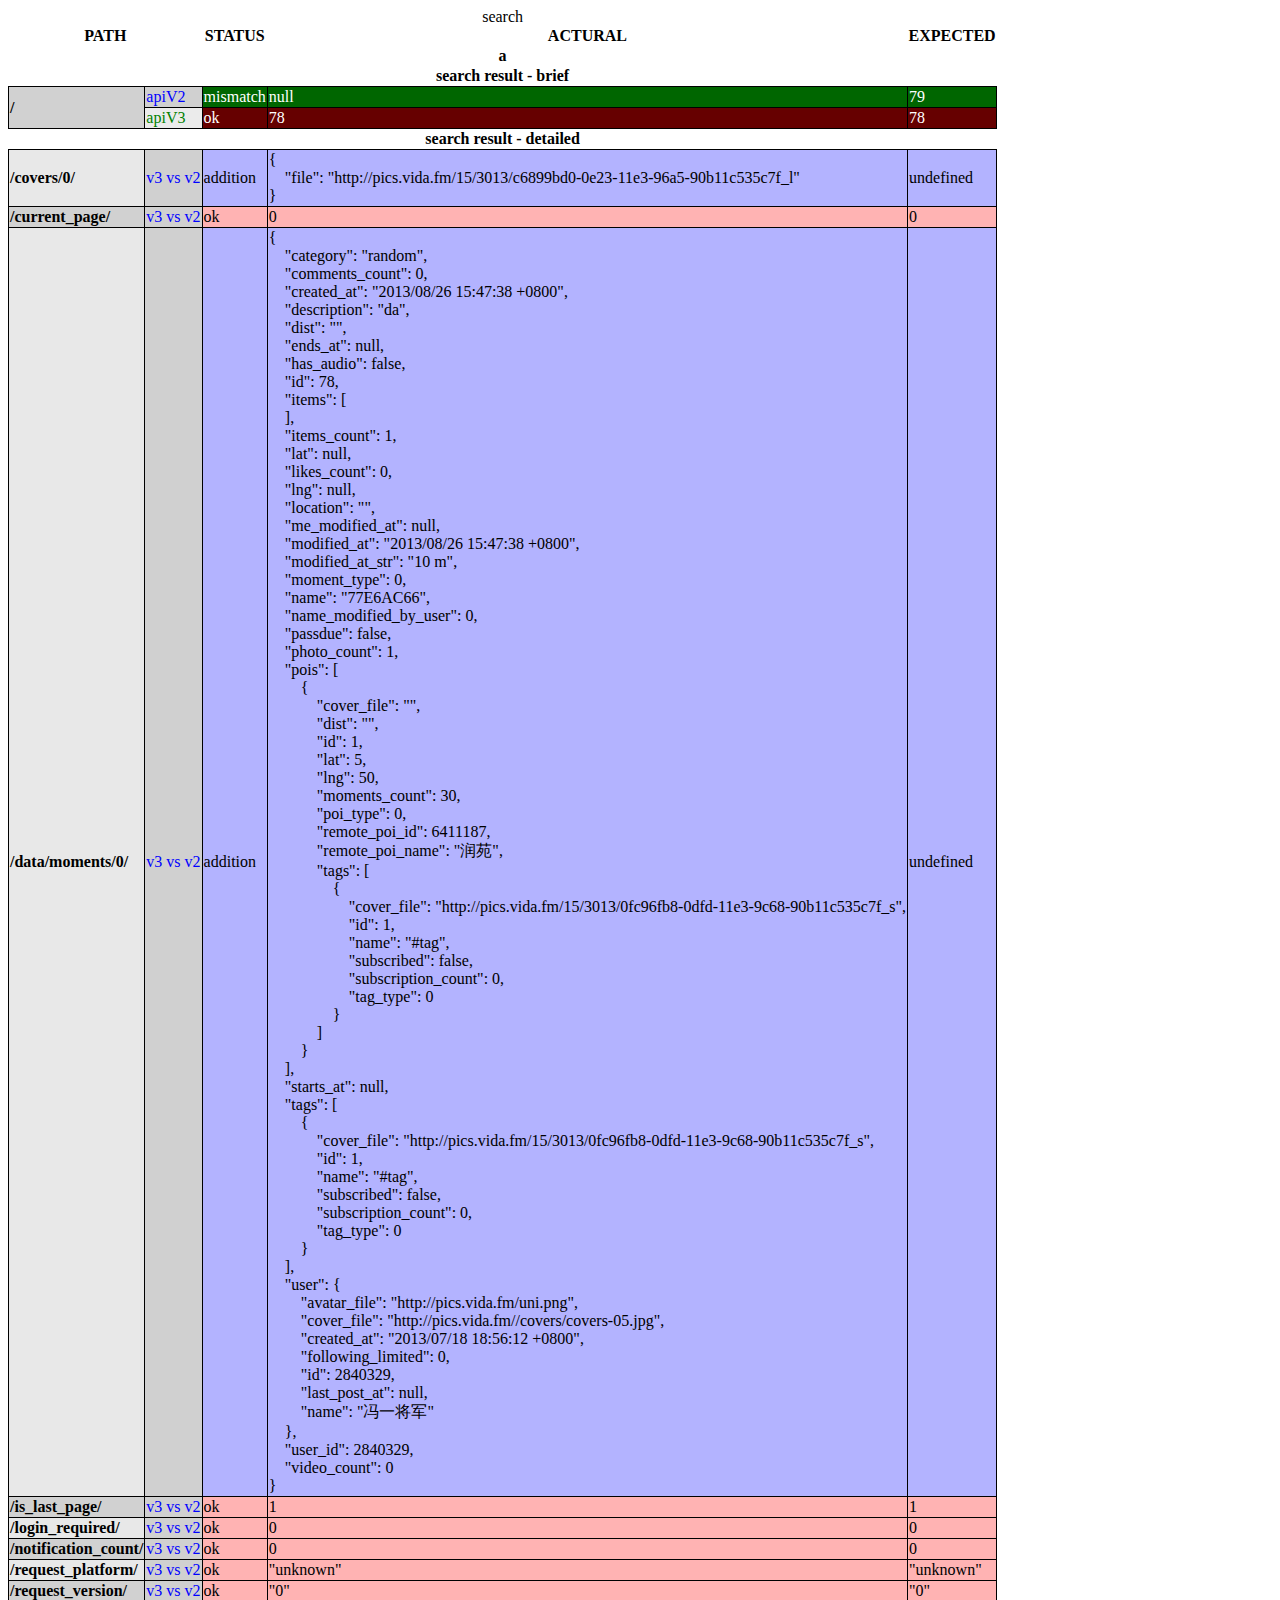
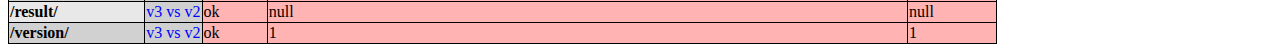
==== commit 08eb7596: "130826t27" ====
--- a/result.html
+++ b/result.html
@@ -1 +1 @@
-<!DOCTYPE html><html><head><meta charset="utf-8"></meta><style>table{border-collapse:collapse}td{border:1px solid black}pre{font-size:12px;margin:0}</style></head><body><table><caption>search</caption><thead><tr><th colspan="2">PATH</th><th>STATUS</th><th>ACTURAL</th><th>EXPECTED</th></tr></thead><tbody><tr><th colspan="5">a</th></tr><tr><th colspan="5">search result - brief</th></tr><tr><th style="border:1px solid black;text-align:left;background-color:#d1d1d1" rowspan="2">/</th><td style="color:blue;background:#d0d0d0">apiV2</td><td style="color:white;background:hsl(120,100%,20%)">mismatch</td><td style="color:white;background:hsl(120,100%,20%)">null</td><td style="color:white;background:hsl(120,100%,20%)">77</td></tr><tr><td style="color:green;background:#ebebeb">apiV3</td><td style="color:white;background:hsl(0,100%,20%)">ok</td><td style="color:white;background:hsl(0,100%,20%)">76</td><td style="color:white;background:hsl(0,100%,20%)">76</td></tr><tr><th colspan="5">search result - detailed</th></tr><tr><th style="border:1px solid black;text-align:left;background-color:#e8e8e8">/covers/0/</th><td style="color:blue;background:#d0d0d0">v3 vs v2</td><td style="color:black;background:hsl(240,100%,85%)">addition</td><td style="color:black;background:hsl(240,100%,85%)">{<br/>&nbsp;&nbsp;&nbsp;&nbsp;"file":&nbsp;"http://pics.vida.fm/15/3013/94c2791e-0e23-11e3-96a5-90b11c535c7f_l"<br/>}<br/></td><td style="color:black;background:hsl(240,100%,85%)">undefined</td></tr><tr><th style="border:1px solid black;text-align:left;background-color:#d1d1d1">/current_page/</th><td style="color:blue;background:#d0d0d0">v3 vs v2</td><td style="color:black;background:hsl(0,100%,85%)">ok</td><td style="color:black;background:hsl(0,100%,85%)">0</td><td style="color:black;background:hsl(0,100%,85%)">0</td></tr><tr><th style="border:1px solid black;text-align:left;background-color:#e8e8e8">/data/moments/0/</th><td style="color:blue;background:#d0d0d0">v3 vs v2</td><td style="color:black;background:hsl(240,100%,85%)">addition</td><td style="color:black;background:hsl(240,100%,85%)">{<br/>&nbsp;&nbsp;&nbsp;&nbsp;"category":&nbsp;"random",<br/>&nbsp;&nbsp;&nbsp;&nbsp;"comments_count":&nbsp;0,<br/>&nbsp;&nbsp;&nbsp;&nbsp;"created_at":&nbsp;"2013/08/26&nbsp;15:46:15&nbsp;+0800",<br/>&nbsp;&nbsp;&nbsp;&nbsp;"description":&nbsp;"da",<br/>&nbsp;&nbsp;&nbsp;&nbsp;"dist":&nbsp;"",<br/>&nbsp;&nbsp;&nbsp;&nbsp;"ends_at":&nbsp;null,<br/>&nbsp;&nbsp;&nbsp;&nbsp;"has_audio":&nbsp;false,<br/>&nbsp;&nbsp;&nbsp;&nbsp;"id":&nbsp;76,<br/>&nbsp;&nbsp;&nbsp;&nbsp;"items":&nbsp;[<br/>&nbsp;&nbsp;&nbsp;&nbsp;],<br/>&nbsp;&nbsp;&nbsp;&nbsp;"items_count":&nbsp;1,<br/>&nbsp;&nbsp;&nbsp;&nbsp;"lat":&nbsp;null,<br/>&nbsp;&nbsp;&nbsp;&nbsp;"likes_count":&nbsp;0,<br/>&nbsp;&nbsp;&nbsp;&nbsp;"lng":&nbsp;null,<br/>&nbsp;&nbsp;&nbsp;&nbsp;"location":&nbsp;"",<br/>&nbsp;&nbsp;&nbsp;&nbsp;"me_modified_at":&nbsp;null,<br/>&nbsp;&nbsp;&nbsp;&nbsp;"modified_at":&nbsp;"2013/08/26&nbsp;15:46:14&nbsp;+0800",<br/>&nbsp;&nbsp;&nbsp;&nbsp;"modified_at_str":&nbsp;"10&nbsp;m",<br/>&nbsp;&nbsp;&nbsp;&nbsp;"moment_type":&nbsp;0,<br/>&nbsp;&nbsp;&nbsp;&nbsp;"name":&nbsp;"B0D60A1A",<br/>&nbsp;&nbsp;&nbsp;&nbsp;"name_modified_by_user":&nbsp;0,<br/>&nbsp;&nbsp;&nbsp;&nbsp;"passdue":&nbsp;false,<br/>&nbsp;&nbsp;&nbsp;&nbsp;"photo_count":&nbsp;1,<br/>&nbsp;&nbsp;&nbsp;&nbsp;"pois":&nbsp;[<br/>&nbsp;&nbsp;&nbsp;&nbsp;&nbsp;&nbsp;&nbsp;&nbsp;{<br/>&nbsp;&nbsp;&nbsp;&nbsp;&nbsp;&nbsp;&nbsp;&nbsp;&nbsp;&nbsp;&nbsp;&nbsp;"cover_file":&nbsp;"",<br/>&nbsp;&nbsp;&nbsp;&nbsp;&nbsp;&nbsp;&nbsp;&nbsp;&nbsp;&nbsp;&nbsp;&nbsp;"dist":&nbsp;"",<br/>&nbsp;&nbsp;&nbsp;&nbsp;&nbsp;&nbsp;&nbsp;&nbsp;&nbsp;&nbsp;&nbsp;&nbsp;"id":&nbsp;1,<br/>&nbsp;&nbsp;&nbsp;&nbsp;&nbsp;&nbsp;&nbsp;&nbsp;&nbsp;&nbsp;&nbsp;&nbsp;"lat":&nbsp;5,<br/>&nbsp;&nbsp;&nbsp;&nbsp;&nbsp;&nbsp;&nbsp;&nbsp;&nbsp;&nbsp;&nbsp;&nbsp;"lng":&nbsp;50,<br/>&nbsp;&nbsp;&nbsp;&nbsp;&nbsp;&nbsp;&nbsp;&nbsp;&nbsp;&nbsp;&nbsp;&nbsp;"moments_count":&nbsp;29,<br/>&nbsp;&nbsp;&nbsp;&nbsp;&nbsp;&nbsp;&nbsp;&nbsp;&nbsp;&nbsp;&nbsp;&nbsp;"poi_type":&nbsp;0,<br/>&nbsp;&nbsp;&nbsp;&nbsp;&nbsp;&nbsp;&nbsp;&nbsp;&nbsp;&nbsp;&nbsp;&nbsp;"remote_poi_id":&nbsp;6411187,<br/>&nbsp;&nbsp;&nbsp;&nbsp;&nbsp;&nbsp;&nbsp;&nbsp;&nbsp;&nbsp;&nbsp;&nbsp;"remote_poi_name":&nbsp;"润苑",<br/>&nbsp;&nbsp;&nbsp;&nbsp;&nbsp;&nbsp;&nbsp;&nbsp;&nbsp;&nbsp;&nbsp;&nbsp;"tags":&nbsp;[<br/>&nbsp;&nbsp;&nbsp;&nbsp;&nbsp;&nbsp;&nbsp;&nbsp;&nbsp;&nbsp;&nbsp;&nbsp;&nbsp;&nbsp;&nbsp;&nbsp;{<br/>&nbsp;&nbsp;&nbsp;&nbsp;&nbsp;&nbsp;&nbsp;&nbsp;&nbsp;&nbsp;&nbsp;&nbsp;&nbsp;&nbsp;&nbsp;&nbsp;&nbsp;&nbsp;&nbsp;&nbsp;"cover_file":&nbsp;"http://pics.vida.fm/15/3013/0fc96fb8-0dfd-11e3-9c68-90b11c535c7f_s",<br/>&nbsp;&nbsp;&nbsp;&nbsp;&nbsp;&nbsp;&nbsp;&nbsp;&nbsp;&nbsp;&nbsp;&nbsp;&nbsp;&nbsp;&nbsp;&nbsp;&nbsp;&nbsp;&nbsp;&nbsp;"id":&nbsp;1,<br/>&nbsp;&nbsp;&nbsp;&nbsp;&nbsp;&nbsp;&nbsp;&nbsp;&nbsp;&nbsp;&nbsp;&nbsp;&nbsp;&nbsp;&nbsp;&nbsp;&nbsp;&nbsp;&nbsp;&nbsp;"name":&nbsp;"#tag",<br/>&nbsp;&nbsp;&nbsp;&nbsp;&nbsp;&nbsp;&nbsp;&nbsp;&nbsp;&nbsp;&nbsp;&nbsp;&nbsp;&nbsp;&nbsp;&nbsp;&nbsp;&nbsp;&nbsp;&nbsp;"subscribed":&nbsp;false,<br/>&nbsp;&nbsp;&nbsp;&nbsp;&nbsp;&nbsp;&nbsp;&nbsp;&nbsp;&nbsp;&nbsp;&nbsp;&nbsp;&nbsp;&nbsp;&nbsp;&nbsp;&nbsp;&nbsp;&nbsp;"subscription_count":&nbsp;0,<br/>&nbsp;&nbsp;&nbsp;&nbsp;&nbsp;&nbsp;&nbsp;&nbsp;&nbsp;&nbsp;&nbsp;&nbsp;&nbsp;&nbsp;&nbsp;&nbsp;&nbsp;&nbsp;&nbsp;&nbsp;"tag_type":&nbsp;0<br/>&nbsp;&nbsp;&nbsp;&nbsp;&nbsp;&nbsp;&nbsp;&nbsp;&nbsp;&nbsp;&nbsp;&nbsp;&nbsp;&nbsp;&nbsp;&nbsp;}<br/>&nbsp;&nbsp;&nbsp;&nbsp;&nbsp;&nbsp;&nbsp;&nbsp;&nbsp;&nbsp;&nbsp;&nbsp;]<br/>&nbsp;&nbsp;&nbsp;&nbsp;&nbsp;&nbsp;&nbsp;&nbsp;}<br/>&nbsp;&nbsp;&nbsp;&nbsp;],<br/>&nbsp;&nbsp;&nbsp;&nbsp;"starts_at":&nbsp;null,<br/>&nbsp;&nbsp;&nbsp;&nbsp;"tags":&nbsp;[<br/>&nbsp;&nbsp;&nbsp;&nbsp;&nbsp;&nbsp;&nbsp;&nbsp;{<br/>&nbsp;&nbsp;&nbsp;&nbsp;&nbsp;&nbsp;&nbsp;&nbsp;&nbsp;&nbsp;&nbsp;&nbsp;"cover_file":&nbsp;"http://pics.vida.fm/15/3013/0fc96fb8-0dfd-11e3-9c68-90b11c535c7f_s",<br/>&nbsp;&nbsp;&nbsp;&nbsp;&nbsp;&nbsp;&nbsp;&nbsp;&nbsp;&nbsp;&nbsp;&nbsp;"id":&nbsp;1,<br/>&nbsp;&nbsp;&nbsp;&nbsp;&nbsp;&nbsp;&nbsp;&nbsp;&nbsp;&nbsp;&nbsp;&nbsp;"name":&nbsp;"#tag",<br/>&nbsp;&nbsp;&nbsp;&nbsp;&nbsp;&nbsp;&nbsp;&nbsp;&nbsp;&nbsp;&nbsp;&nbsp;"subscribed":&nbsp;false,<br/>&nbsp;&nbsp;&nbsp;&nbsp;&nbsp;&nbsp;&nbsp;&nbsp;&nbsp;&nbsp;&nbsp;&nbsp;"subscription_count":&nbsp;0,<br/>&nbsp;&nbsp;&nbsp;&nbsp;&nbsp;&nbsp;&nbsp;&nbsp;&nbsp;&nbsp;&nbsp;&nbsp;"tag_type":&nbsp;0<br/>&nbsp;&nbsp;&nbsp;&nbsp;&nbsp;&nbsp;&nbsp;&nbsp;}<br/>&nbsp;&nbsp;&nbsp;&nbsp;],<br/>&nbsp;&nbsp;&nbsp;&nbsp;"user":&nbsp;{<br/>&nbsp;&nbsp;&nbsp;&nbsp;&nbsp;&nbsp;&nbsp;&nbsp;"avatar_file":&nbsp;"http://pics.vida.fm/uni.png",<br/>&nbsp;&nbsp;&nbsp;&nbsp;&nbsp;&nbsp;&nbsp;&nbsp;"cover_file":&nbsp;"http://pics.vida.fm//covers/covers-05.jpg",<br/>&nbsp;&nbsp;&nbsp;&nbsp;&nbsp;&nbsp;&nbsp;&nbsp;"created_at":&nbsp;"2013/07/18&nbsp;18:56:12&nbsp;+0800",<br/>&nbsp;&nbsp;&nbsp;&nbsp;&nbsp;&nbsp;&nbsp;&nbsp;"following_limited":&nbsp;0,<br/>&nbsp;&nbsp;&nbsp;&nbsp;&nbsp;&nbsp;&nbsp;&nbsp;"id":&nbsp;2840329,<br/>&nbsp;&nbsp;&nbsp;&nbsp;&nbsp;&nbsp;&nbsp;&nbsp;"last_post_at":&nbsp;null,<br/>&nbsp;&nbsp;&nbsp;&nbsp;&nbsp;&nbsp;&nbsp;&nbsp;"name":&nbsp;"冯一将军"<br/>&nbsp;&nbsp;&nbsp;&nbsp;},<br/>&nbsp;&nbsp;&nbsp;&nbsp;"user_id":&nbsp;2840329,<br/>&nbsp;&nbsp;&nbsp;&nbsp;"video_count":&nbsp;0<br/>}<br/></td><td style="color:black;background:hsl(240,100%,85%)">undefined</td></tr><tr><th style="border:1px solid black;text-align:left;background-color:#d1d1d1">/is_last_page/</th><td style="color:blue;background:#d0d0d0">v3 vs v2</td><td style="color:black;background:hsl(0,100%,85%)">ok</td><td style="color:black;background:hsl(0,100%,85%)">1</td><td style="color:black;background:hsl(0,100%,85%)">1</td></tr><tr><th style="border:1px solid black;text-align:left;background-color:#e8e8e8">/login_required/</th><td style="color:blue;background:#d0d0d0">v3 vs v2</td><td style="color:black;background:hsl(0,100%,85%)">ok</td><td style="color:black;background:hsl(0,100%,85%)">0</td><td style="color:black;background:hsl(0,100%,85%)">0</td></tr><tr><th style="border:1px solid black;text-align:left;background-color:#d1d1d1">/notification_count/</th><td style="color:blue;background:#d0d0d0">v3 vs v2</td><td style="color:black;background:hsl(0,100%,85%)">ok</td><td style="color:black;background:hsl(0,100%,85%)">0</td><td style="color:black;background:hsl(0,100%,85%)">0</td></tr><tr><th style="border:1px solid black;text-align:left;background-color:#e8e8e8">/request_platform/</th><td style="color:blue;background:#d0d0d0">v3 vs v2</td><td style="color:black;background:hsl(0,100%,85%)">ok</td><td style="color:black;background:hsl(0,100%,85%)">"unknown"</td><td style="color:black;background:hsl(0,100%,85%)">"unknown"</td></tr><tr><th style="border:1px solid black;text-align:left;background-color:#d1d1d1">/request_version/</th><td style="color:blue;background:#d0d0d0">v3 vs v2</td><td style="color:black;background:hsl(0,100%,85%)">ok</td><td style="color:black;background:hsl(0,100%,85%)">"0"</td><td style="color:black;background:hsl(0,100%,85%)">"0"</td></tr><tr><th style="border:1px solid black;text-align:left;background-color:#e8e8e8">/result/</th><td style="color:blue;background:#d0d0d0">v3 vs v2</td><td style="color:black;background:hsl(0,100%,85%)">ok</td><td style="color:black;background:hsl(0,100%,85%)">null</td><td style="color:black;background:hsl(0,100%,85%)">null</td></tr><tr><th style="border:1px solid black;text-align:left;background-color:#d1d1d1">/version/</th><td style="color:blue;background:#d0d0d0">v3 vs v2</td><td style="color:black;background:hsl(0,100%,85%)">ok</td><td style="color:black;background:hsl(0,100%,85%)">1</td><td style="color:black;background:hsl(0,100%,85%)">1</td></tr></tbody></table></body></html>+<!DOCTYPE html><html><head><meta charset="utf-8"></meta><style>table{border-collapse:collapse}td{border:1px solid black}pre{font-size:12px;margin:0}</style></head><body><table><caption>search</caption><thead><tr><th colspan="2">PATH</th><th>STATUS</th><th>ACTURAL</th><th>EXPECTED</th></tr></thead><tbody><tr><th colspan="5">a</th></tr><tr><th colspan="5">search result - brief</th></tr><tr><th style="border:1px solid black;text-align:left;background-color:#d1d1d1" rowspan="2">/</th><td style="color:blue;background:#d0d0d0">apiV2</td><td style="color:white;background:hsl(120,100%,20%)">mismatch</td><td style="color:white;background:hsl(120,100%,20%)">null</td><td style="color:white;background:hsl(120,100%,20%)">79</td></tr><tr><td style="color:green;background:#ebebeb">apiV3</td><td style="color:white;background:hsl(0,100%,20%)">ok</td><td style="color:white;background:hsl(0,100%,20%)">78</td><td style="color:white;background:hsl(0,100%,20%)">78</td></tr><tr><th colspan="5">search result - detailed</th></tr><tr><th style="border:1px solid black;text-align:left;background-color:#e8e8e8">/covers/0/</th><td style="color:blue;background:#d0d0d0">v3 vs v2</td><td style="color:black;background:hsl(240,100%,85%)">addition</td><td style="color:black;background:hsl(240,100%,85%)">{<br/>&nbsp;&nbsp;&nbsp;&nbsp;"file":&nbsp;"http://pics.vida.fm/15/3013/c6899bd0-0e23-11e3-96a5-90b11c535c7f_l"<br/>}<br/></td><td style="color:black;background:hsl(240,100%,85%)">undefined</td></tr><tr><th style="border:1px solid black;text-align:left;background-color:#d1d1d1">/current_page/</th><td style="color:blue;background:#d0d0d0">v3 vs v2</td><td style="color:black;background:hsl(0,100%,85%)">ok</td><td style="color:black;background:hsl(0,100%,85%)">0</td><td style="color:black;background:hsl(0,100%,85%)">0</td></tr><tr><th style="border:1px solid black;text-align:left;background-color:#e8e8e8">/data/moments/0/</th><td style="color:blue;background:#d0d0d0">v3 vs v2</td><td style="color:black;background:hsl(240,100%,85%)">addition</td><td style="color:black;background:hsl(240,100%,85%)">{<br/>&nbsp;&nbsp;&nbsp;&nbsp;"category":&nbsp;"random",<br/>&nbsp;&nbsp;&nbsp;&nbsp;"comments_count":&nbsp;0,<br/>&nbsp;&nbsp;&nbsp;&nbsp;"created_at":&nbsp;"2013/08/26&nbsp;15:47:38&nbsp;+0800",<br/>&nbsp;&nbsp;&nbsp;&nbsp;"description":&nbsp;"da",<br/>&nbsp;&nbsp;&nbsp;&nbsp;"dist":&nbsp;"",<br/>&nbsp;&nbsp;&nbsp;&nbsp;"ends_at":&nbsp;null,<br/>&nbsp;&nbsp;&nbsp;&nbsp;"has_audio":&nbsp;false,<br/>&nbsp;&nbsp;&nbsp;&nbsp;"id":&nbsp;78,<br/>&nbsp;&nbsp;&nbsp;&nbsp;"items":&nbsp;[<br/>&nbsp;&nbsp;&nbsp;&nbsp;],<br/>&nbsp;&nbsp;&nbsp;&nbsp;"items_count":&nbsp;1,<br/>&nbsp;&nbsp;&nbsp;&nbsp;"lat":&nbsp;null,<br/>&nbsp;&nbsp;&nbsp;&nbsp;"likes_count":&nbsp;0,<br/>&nbsp;&nbsp;&nbsp;&nbsp;"lng":&nbsp;null,<br/>&nbsp;&nbsp;&nbsp;&nbsp;"location":&nbsp;"",<br/>&nbsp;&nbsp;&nbsp;&nbsp;"me_modified_at":&nbsp;null,<br/>&nbsp;&nbsp;&nbsp;&nbsp;"modified_at":&nbsp;"2013/08/26&nbsp;15:47:38&nbsp;+0800",<br/>&nbsp;&nbsp;&nbsp;&nbsp;"modified_at_str":&nbsp;"10&nbsp;m",<br/>&nbsp;&nbsp;&nbsp;&nbsp;"moment_type":&nbsp;0,<br/>&nbsp;&nbsp;&nbsp;&nbsp;"name":&nbsp;"77E6AC66",<br/>&nbsp;&nbsp;&nbsp;&nbsp;"name_modified_by_user":&nbsp;0,<br/>&nbsp;&nbsp;&nbsp;&nbsp;"passdue":&nbsp;false,<br/>&nbsp;&nbsp;&nbsp;&nbsp;"photo_count":&nbsp;1,<br/>&nbsp;&nbsp;&nbsp;&nbsp;"pois":&nbsp;[<br/>&nbsp;&nbsp;&nbsp;&nbsp;&nbsp;&nbsp;&nbsp;&nbsp;{<br/>&nbsp;&nbsp;&nbsp;&nbsp;&nbsp;&nbsp;&nbsp;&nbsp;&nbsp;&nbsp;&nbsp;&nbsp;"cover_file":&nbsp;"",<br/>&nbsp;&nbsp;&nbsp;&nbsp;&nbsp;&nbsp;&nbsp;&nbsp;&nbsp;&nbsp;&nbsp;&nbsp;"dist":&nbsp;"",<br/>&nbsp;&nbsp;&nbsp;&nbsp;&nbsp;&nbsp;&nbsp;&nbsp;&nbsp;&nbsp;&nbsp;&nbsp;"id":&nbsp;1,<br/>&nbsp;&nbsp;&nbsp;&nbsp;&nbsp;&nbsp;&nbsp;&nbsp;&nbsp;&nbsp;&nbsp;&nbsp;"lat":&nbsp;5,<br/>&nbsp;&nbsp;&nbsp;&nbsp;&nbsp;&nbsp;&nbsp;&nbsp;&nbsp;&nbsp;&nbsp;&nbsp;"lng":&nbsp;50,<br/>&nbsp;&nbsp;&nbsp;&nbsp;&nbsp;&nbsp;&nbsp;&nbsp;&nbsp;&nbsp;&nbsp;&nbsp;"moments_count":&nbsp;30,<br/>&nbsp;&nbsp;&nbsp;&nbsp;&nbsp;&nbsp;&nbsp;&nbsp;&nbsp;&nbsp;&nbsp;&nbsp;"poi_type":&nbsp;0,<br/>&nbsp;&nbsp;&nbsp;&nbsp;&nbsp;&nbsp;&nbsp;&nbsp;&nbsp;&nbsp;&nbsp;&nbsp;"remote_poi_id":&nbsp;6411187,<br/>&nbsp;&nbsp;&nbsp;&nbsp;&nbsp;&nbsp;&nbsp;&nbsp;&nbsp;&nbsp;&nbsp;&nbsp;"remote_poi_name":&nbsp;"润苑",<br/>&nbsp;&nbsp;&nbsp;&nbsp;&nbsp;&nbsp;&nbsp;&nbsp;&nbsp;&nbsp;&nbsp;&nbsp;"tags":&nbsp;[<br/>&nbsp;&nbsp;&nbsp;&nbsp;&nbsp;&nbsp;&nbsp;&nbsp;&nbsp;&nbsp;&nbsp;&nbsp;&nbsp;&nbsp;&nbsp;&nbsp;{<br/>&nbsp;&nbsp;&nbsp;&nbsp;&nbsp;&nbsp;&nbsp;&nbsp;&nbsp;&nbsp;&nbsp;&nbsp;&nbsp;&nbsp;&nbsp;&nbsp;&nbsp;&nbsp;&nbsp;&nbsp;"cover_file":&nbsp;"http://pics.vida.fm/15/3013/0fc96fb8-0dfd-11e3-9c68-90b11c535c7f_s",<br/>&nbsp;&nbsp;&nbsp;&nbsp;&nbsp;&nbsp;&nbsp;&nbsp;&nbsp;&nbsp;&nbsp;&nbsp;&nbsp;&nbsp;&nbsp;&nbsp;&nbsp;&nbsp;&nbsp;&nbsp;"id":&nbsp;1,<br/>&nbsp;&nbsp;&nbsp;&nbsp;&nbsp;&nbsp;&nbsp;&nbsp;&nbsp;&nbsp;&nbsp;&nbsp;&nbsp;&nbsp;&nbsp;&nbsp;&nbsp;&nbsp;&nbsp;&nbsp;"name":&nbsp;"#tag",<br/>&nbsp;&nbsp;&nbsp;&nbsp;&nbsp;&nbsp;&nbsp;&nbsp;&nbsp;&nbsp;&nbsp;&nbsp;&nbsp;&nbsp;&nbsp;&nbsp;&nbsp;&nbsp;&nbsp;&nbsp;"subscribed":&nbsp;false,<br/>&nbsp;&nbsp;&nbsp;&nbsp;&nbsp;&nbsp;&nbsp;&nbsp;&nbsp;&nbsp;&nbsp;&nbsp;&nbsp;&nbsp;&nbsp;&nbsp;&nbsp;&nbsp;&nbsp;&nbsp;"subscription_count":&nbsp;0,<br/>&nbsp;&nbsp;&nbsp;&nbsp;&nbsp;&nbsp;&nbsp;&nbsp;&nbsp;&nbsp;&nbsp;&nbsp;&nbsp;&nbsp;&nbsp;&nbsp;&nbsp;&nbsp;&nbsp;&nbsp;"tag_type":&nbsp;0<br/>&nbsp;&nbsp;&nbsp;&nbsp;&nbsp;&nbsp;&nbsp;&nbsp;&nbsp;&nbsp;&nbsp;&nbsp;&nbsp;&nbsp;&nbsp;&nbsp;}<br/>&nbsp;&nbsp;&nbsp;&nbsp;&nbsp;&nbsp;&nbsp;&nbsp;&nbsp;&nbsp;&nbsp;&nbsp;]<br/>&nbsp;&nbsp;&nbsp;&nbsp;&nbsp;&nbsp;&nbsp;&nbsp;}<br/>&nbsp;&nbsp;&nbsp;&nbsp;],<br/>&nbsp;&nbsp;&nbsp;&nbsp;"starts_at":&nbsp;null,<br/>&nbsp;&nbsp;&nbsp;&nbsp;"tags":&nbsp;[<br/>&nbsp;&nbsp;&nbsp;&nbsp;&nbsp;&nbsp;&nbsp;&nbsp;{<br/>&nbsp;&nbsp;&nbsp;&nbsp;&nbsp;&nbsp;&nbsp;&nbsp;&nbsp;&nbsp;&nbsp;&nbsp;"cover_file":&nbsp;"http://pics.vida.fm/15/3013/0fc96fb8-0dfd-11e3-9c68-90b11c535c7f_s",<br/>&nbsp;&nbsp;&nbsp;&nbsp;&nbsp;&nbsp;&nbsp;&nbsp;&nbsp;&nbsp;&nbsp;&nbsp;"id":&nbsp;1,<br/>&nbsp;&nbsp;&nbsp;&nbsp;&nbsp;&nbsp;&nbsp;&nbsp;&nbsp;&nbsp;&nbsp;&nbsp;"name":&nbsp;"#tag",<br/>&nbsp;&nbsp;&nbsp;&nbsp;&nbsp;&nbsp;&nbsp;&nbsp;&nbsp;&nbsp;&nbsp;&nbsp;"subscribed":&nbsp;false,<br/>&nbsp;&nbsp;&nbsp;&nbsp;&nbsp;&nbsp;&nbsp;&nbsp;&nbsp;&nbsp;&nbsp;&nbsp;"subscription_count":&nbsp;0,<br/>&nbsp;&nbsp;&nbsp;&nbsp;&nbsp;&nbsp;&nbsp;&nbsp;&nbsp;&nbsp;&nbsp;&nbsp;"tag_type":&nbsp;0<br/>&nbsp;&nbsp;&nbsp;&nbsp;&nbsp;&nbsp;&nbsp;&nbsp;}<br/>&nbsp;&nbsp;&nbsp;&nbsp;],<br/>&nbsp;&nbsp;&nbsp;&nbsp;"user":&nbsp;{<br/>&nbsp;&nbsp;&nbsp;&nbsp;&nbsp;&nbsp;&nbsp;&nbsp;"avatar_file":&nbsp;"http://pics.vida.fm/uni.png",<br/>&nbsp;&nbsp;&nbsp;&nbsp;&nbsp;&nbsp;&nbsp;&nbsp;"cover_file":&nbsp;"http://pics.vida.fm//covers/covers-05.jpg",<br/>&nbsp;&nbsp;&nbsp;&nbsp;&nbsp;&nbsp;&nbsp;&nbsp;"created_at":&nbsp;"2013/07/18&nbsp;18:56:12&nbsp;+0800",<br/>&nbsp;&nbsp;&nbsp;&nbsp;&nbsp;&nbsp;&nbsp;&nbsp;"following_limited":&nbsp;0,<br/>&nbsp;&nbsp;&nbsp;&nbsp;&nbsp;&nbsp;&nbsp;&nbsp;"id":&nbsp;2840329,<br/>&nbsp;&nbsp;&nbsp;&nbsp;&nbsp;&nbsp;&nbsp;&nbsp;"last_post_at":&nbsp;null,<br/>&nbsp;&nbsp;&nbsp;&nbsp;&nbsp;&nbsp;&nbsp;&nbsp;"name":&nbsp;"冯一将军"<br/>&nbsp;&nbsp;&nbsp;&nbsp;},<br/>&nbsp;&nbsp;&nbsp;&nbsp;"user_id":&nbsp;2840329,<br/>&nbsp;&nbsp;&nbsp;&nbsp;"video_count":&nbsp;0<br/>}<br/></td><td style="color:black;background:hsl(240,100%,85%)">undefined</td></tr><tr><th style="border:1px solid black;text-align:left;background-color:#d1d1d1">/is_last_page/</th><td style="color:blue;background:#d0d0d0">v3 vs v2</td><td style="color:black;background:hsl(0,100%,85%)">ok</td><td style="color:black;background:hsl(0,100%,85%)">1</td><td style="color:black;background:hsl(0,100%,85%)">1</td></tr><tr><th style="border:1px solid black;text-align:left;background-color:#e8e8e8">/login_required/</th><td style="color:blue;background:#d0d0d0">v3 vs v2</td><td style="color:black;background:hsl(0,100%,85%)">ok</td><td style="color:black;background:hsl(0,100%,85%)">0</td><td style="color:black;background:hsl(0,100%,85%)">0</td></tr><tr><th style="border:1px solid black;text-align:left;background-color:#d1d1d1">/notification_count/</th><td style="color:blue;background:#d0d0d0">v3 vs v2</td><td style="color:black;background:hsl(0,100%,85%)">ok</td><td style="color:black;background:hsl(0,100%,85%)">0</td><td style="color:black;background:hsl(0,100%,85%)">0</td></tr><tr><th style="border:1px solid black;text-align:left;background-color:#e8e8e8">/request_platform/</th><td style="color:blue;background:#d0d0d0">v3 vs v2</td><td style="color:black;background:hsl(0,100%,85%)">ok</td><td style="color:black;background:hsl(0,100%,85%)">"unknown"</td><td style="color:black;background:hsl(0,100%,85%)">"unknown"</td></tr><tr><th style="border:1px solid black;text-align:left;background-color:#d1d1d1">/request_version/</th><td style="color:blue;background:#d0d0d0">v3 vs v2</td><td style="color:black;background:hsl(0,100%,85%)">ok</td><td style="color:black;background:hsl(0,100%,85%)">"0"</td><td style="color:black;background:hsl(0,100%,85%)">"0"</td></tr><tr><th style="border:1px solid black;text-align:left;background-color:#e8e8e8">/result/</th><td style="color:blue;background:#d0d0d0">v3 vs v2</td><td style="color:black;background:hsl(0,100%,85%)">ok</td><td style="color:black;background:hsl(0,100%,85%)">null</td><td style="color:black;background:hsl(0,100%,85%)">null</td></tr><tr><th style="border:1px solid black;text-align:left;background-color:#d1d1d1">/version/</th><td style="color:blue;background:#d0d0d0">v3 vs v2</td><td style="color:black;background:hsl(0,100%,85%)">ok</td><td style="color:black;background:hsl(0,100%,85%)">1</td><td style="color:black;background:hsl(0,100%,85%)">1</td></tr></tbody></table></body></html>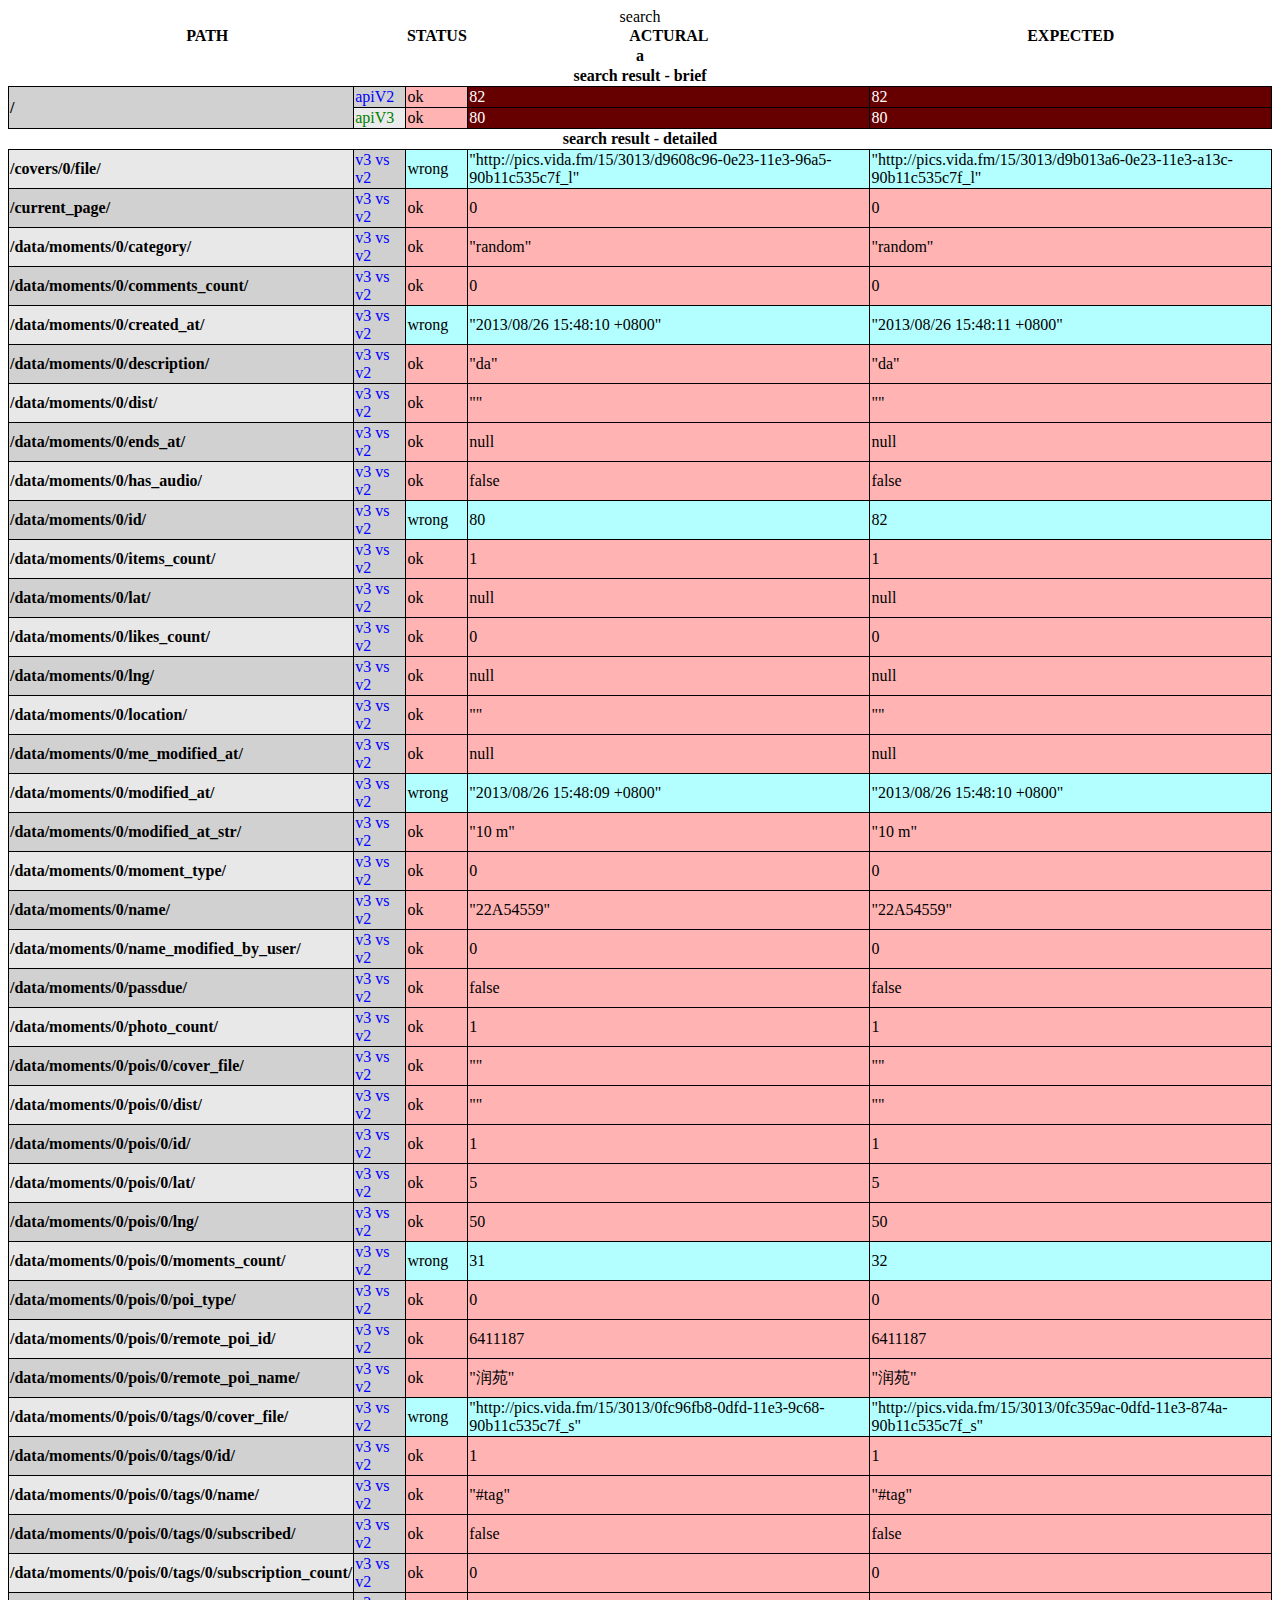
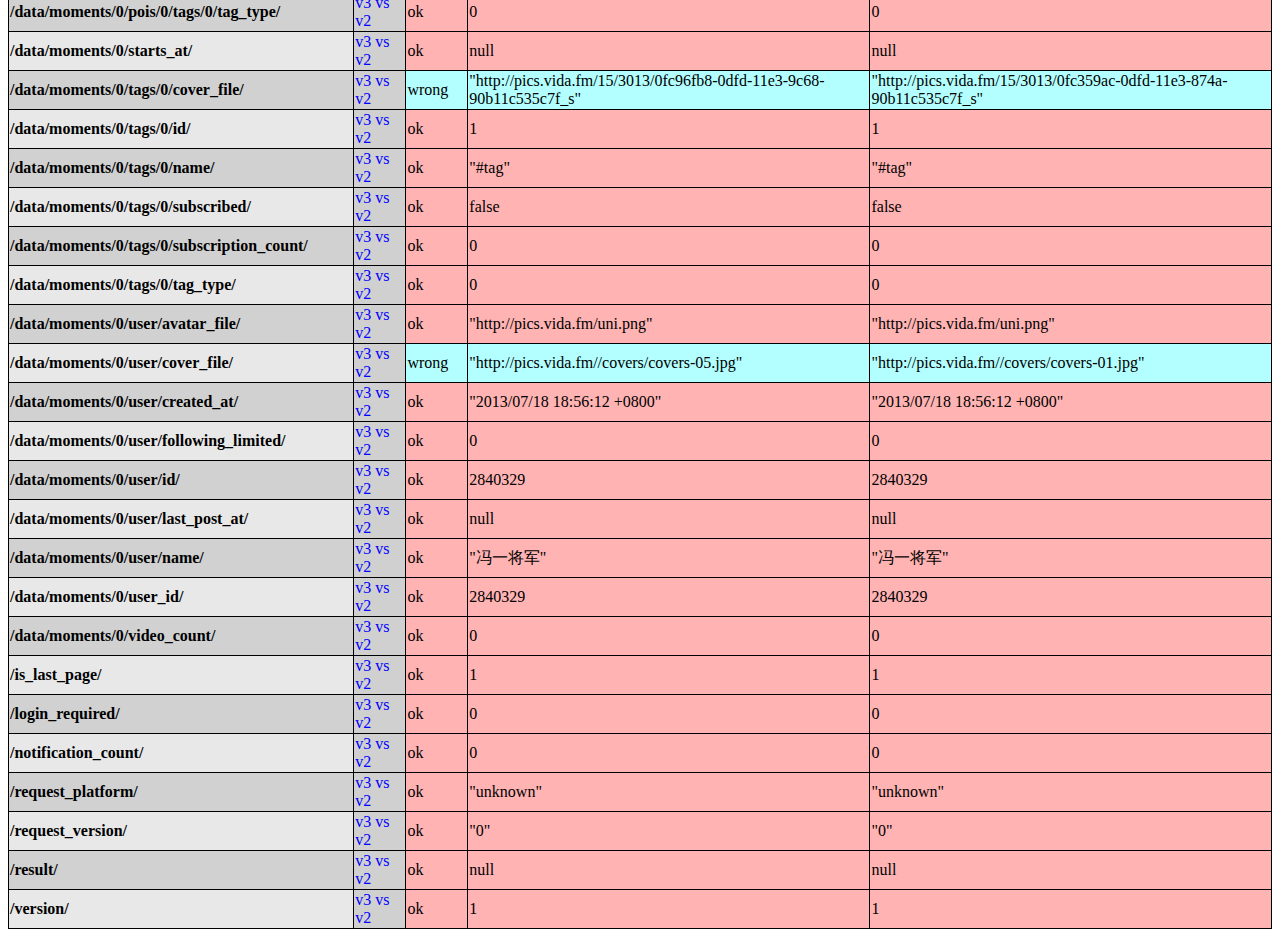
==== commit c6daea1f: "130826t28" ====
--- a/result.html
+++ b/result.html
@@ -1 +1 @@
-<!DOCTYPE html><html><head><meta charset="utf-8"></meta><style>table{border-collapse:collapse}td{border:1px solid black}pre{font-size:12px;margin:0}</style></head><body><table><caption>search</caption><thead><tr><th colspan="2">PATH</th><th>STATUS</th><th>ACTURAL</th><th>EXPECTED</th></tr></thead><tbody><tr><th colspan="5">a</th></tr><tr><th colspan="5">search result - brief</th></tr><tr><th style="border:1px solid black;text-align:left;background-color:#d1d1d1" rowspan="2">/</th><td style="color:blue;background:#d0d0d0">apiV2</td><td style="color:white;background:hsl(120,100%,20%)">mismatch</td><td style="color:white;background:hsl(120,100%,20%)">null</td><td style="color:white;background:hsl(120,100%,20%)">79</td></tr><tr><td style="color:green;background:#ebebeb">apiV3</td><td style="color:white;background:hsl(0,100%,20%)">ok</td><td style="color:white;background:hsl(0,100%,20%)">78</td><td style="color:white;background:hsl(0,100%,20%)">78</td></tr><tr><th colspan="5">search result - detailed</th></tr><tr><th style="border:1px solid black;text-align:left;background-color:#e8e8e8">/covers/0/</th><td style="color:blue;background:#d0d0d0">v3 vs v2</td><td style="color:black;background:hsl(240,100%,85%)">addition</td><td style="color:black;background:hsl(240,100%,85%)">{<br/>&nbsp;&nbsp;&nbsp;&nbsp;"file":&nbsp;"http://pics.vida.fm/15/3013/c6899bd0-0e23-11e3-96a5-90b11c535c7f_l"<br/>}<br/></td><td style="color:black;background:hsl(240,100%,85%)">undefined</td></tr><tr><th style="border:1px solid black;text-align:left;background-color:#d1d1d1">/current_page/</th><td style="color:blue;background:#d0d0d0">v3 vs v2</td><td style="color:black;background:hsl(0,100%,85%)">ok</td><td style="color:black;background:hsl(0,100%,85%)">0</td><td style="color:black;background:hsl(0,100%,85%)">0</td></tr><tr><th style="border:1px solid black;text-align:left;background-color:#e8e8e8">/data/moments/0/</th><td style="color:blue;background:#d0d0d0">v3 vs v2</td><td style="color:black;background:hsl(240,100%,85%)">addition</td><td style="color:black;background:hsl(240,100%,85%)">{<br/>&nbsp;&nbsp;&nbsp;&nbsp;"category":&nbsp;"random",<br/>&nbsp;&nbsp;&nbsp;&nbsp;"comments_count":&nbsp;0,<br/>&nbsp;&nbsp;&nbsp;&nbsp;"created_at":&nbsp;"2013/08/26&nbsp;15:47:38&nbsp;+0800",<br/>&nbsp;&nbsp;&nbsp;&nbsp;"description":&nbsp;"da",<br/>&nbsp;&nbsp;&nbsp;&nbsp;"dist":&nbsp;"",<br/>&nbsp;&nbsp;&nbsp;&nbsp;"ends_at":&nbsp;null,<br/>&nbsp;&nbsp;&nbsp;&nbsp;"has_audio":&nbsp;false,<br/>&nbsp;&nbsp;&nbsp;&nbsp;"id":&nbsp;78,<br/>&nbsp;&nbsp;&nbsp;&nbsp;"items":&nbsp;[<br/>&nbsp;&nbsp;&nbsp;&nbsp;],<br/>&nbsp;&nbsp;&nbsp;&nbsp;"items_count":&nbsp;1,<br/>&nbsp;&nbsp;&nbsp;&nbsp;"lat":&nbsp;null,<br/>&nbsp;&nbsp;&nbsp;&nbsp;"likes_count":&nbsp;0,<br/>&nbsp;&nbsp;&nbsp;&nbsp;"lng":&nbsp;null,<br/>&nbsp;&nbsp;&nbsp;&nbsp;"location":&nbsp;"",<br/>&nbsp;&nbsp;&nbsp;&nbsp;"me_modified_at":&nbsp;null,<br/>&nbsp;&nbsp;&nbsp;&nbsp;"modified_at":&nbsp;"2013/08/26&nbsp;15:47:38&nbsp;+0800",<br/>&nbsp;&nbsp;&nbsp;&nbsp;"modified_at_str":&nbsp;"10&nbsp;m",<br/>&nbsp;&nbsp;&nbsp;&nbsp;"moment_type":&nbsp;0,<br/>&nbsp;&nbsp;&nbsp;&nbsp;"name":&nbsp;"77E6AC66",<br/>&nbsp;&nbsp;&nbsp;&nbsp;"name_modified_by_user":&nbsp;0,<br/>&nbsp;&nbsp;&nbsp;&nbsp;"passdue":&nbsp;false,<br/>&nbsp;&nbsp;&nbsp;&nbsp;"photo_count":&nbsp;1,<br/>&nbsp;&nbsp;&nbsp;&nbsp;"pois":&nbsp;[<br/>&nbsp;&nbsp;&nbsp;&nbsp;&nbsp;&nbsp;&nbsp;&nbsp;{<br/>&nbsp;&nbsp;&nbsp;&nbsp;&nbsp;&nbsp;&nbsp;&nbsp;&nbsp;&nbsp;&nbsp;&nbsp;"cover_file":&nbsp;"",<br/>&nbsp;&nbsp;&nbsp;&nbsp;&nbsp;&nbsp;&nbsp;&nbsp;&nbsp;&nbsp;&nbsp;&nbsp;"dist":&nbsp;"",<br/>&nbsp;&nbsp;&nbsp;&nbsp;&nbsp;&nbsp;&nbsp;&nbsp;&nbsp;&nbsp;&nbsp;&nbsp;"id":&nbsp;1,<br/>&nbsp;&nbsp;&nbsp;&nbsp;&nbsp;&nbsp;&nbsp;&nbsp;&nbsp;&nbsp;&nbsp;&nbsp;"lat":&nbsp;5,<br/>&nbsp;&nbsp;&nbsp;&nbsp;&nbsp;&nbsp;&nbsp;&nbsp;&nbsp;&nbsp;&nbsp;&nbsp;"lng":&nbsp;50,<br/>&nbsp;&nbsp;&nbsp;&nbsp;&nbsp;&nbsp;&nbsp;&nbsp;&nbsp;&nbsp;&nbsp;&nbsp;"moments_count":&nbsp;30,<br/>&nbsp;&nbsp;&nbsp;&nbsp;&nbsp;&nbsp;&nbsp;&nbsp;&nbsp;&nbsp;&nbsp;&nbsp;"poi_type":&nbsp;0,<br/>&nbsp;&nbsp;&nbsp;&nbsp;&nbsp;&nbsp;&nbsp;&nbsp;&nbsp;&nbsp;&nbsp;&nbsp;"remote_poi_id":&nbsp;6411187,<br/>&nbsp;&nbsp;&nbsp;&nbsp;&nbsp;&nbsp;&nbsp;&nbsp;&nbsp;&nbsp;&nbsp;&nbsp;"remote_poi_name":&nbsp;"润苑",<br/>&nbsp;&nbsp;&nbsp;&nbsp;&nbsp;&nbsp;&nbsp;&nbsp;&nbsp;&nbsp;&nbsp;&nbsp;"tags":&nbsp;[<br/>&nbsp;&nbsp;&nbsp;&nbsp;&nbsp;&nbsp;&nbsp;&nbsp;&nbsp;&nbsp;&nbsp;&nbsp;&nbsp;&nbsp;&nbsp;&nbsp;{<br/>&nbsp;&nbsp;&nbsp;&nbsp;&nbsp;&nbsp;&nbsp;&nbsp;&nbsp;&nbsp;&nbsp;&nbsp;&nbsp;&nbsp;&nbsp;&nbsp;&nbsp;&nbsp;&nbsp;&nbsp;"cover_file":&nbsp;"http://pics.vida.fm/15/3013/0fc96fb8-0dfd-11e3-9c68-90b11c535c7f_s",<br/>&nbsp;&nbsp;&nbsp;&nbsp;&nbsp;&nbsp;&nbsp;&nbsp;&nbsp;&nbsp;&nbsp;&nbsp;&nbsp;&nbsp;&nbsp;&nbsp;&nbsp;&nbsp;&nbsp;&nbsp;"id":&nbsp;1,<br/>&nbsp;&nbsp;&nbsp;&nbsp;&nbsp;&nbsp;&nbsp;&nbsp;&nbsp;&nbsp;&nbsp;&nbsp;&nbsp;&nbsp;&nbsp;&nbsp;&nbsp;&nbsp;&nbsp;&nbsp;"name":&nbsp;"#tag",<br/>&nbsp;&nbsp;&nbsp;&nbsp;&nbsp;&nbsp;&nbsp;&nbsp;&nbsp;&nbsp;&nbsp;&nbsp;&nbsp;&nbsp;&nbsp;&nbsp;&nbsp;&nbsp;&nbsp;&nbsp;"subscribed":&nbsp;false,<br/>&nbsp;&nbsp;&nbsp;&nbsp;&nbsp;&nbsp;&nbsp;&nbsp;&nbsp;&nbsp;&nbsp;&nbsp;&nbsp;&nbsp;&nbsp;&nbsp;&nbsp;&nbsp;&nbsp;&nbsp;"subscription_count":&nbsp;0,<br/>&nbsp;&nbsp;&nbsp;&nbsp;&nbsp;&nbsp;&nbsp;&nbsp;&nbsp;&nbsp;&nbsp;&nbsp;&nbsp;&nbsp;&nbsp;&nbsp;&nbsp;&nbsp;&nbsp;&nbsp;"tag_type":&nbsp;0<br/>&nbsp;&nbsp;&nbsp;&nbsp;&nbsp;&nbsp;&nbsp;&nbsp;&nbsp;&nbsp;&nbsp;&nbsp;&nbsp;&nbsp;&nbsp;&nbsp;}<br/>&nbsp;&nbsp;&nbsp;&nbsp;&nbsp;&nbsp;&nbsp;&nbsp;&nbsp;&nbsp;&nbsp;&nbsp;]<br/>&nbsp;&nbsp;&nbsp;&nbsp;&nbsp;&nbsp;&nbsp;&nbsp;}<br/>&nbsp;&nbsp;&nbsp;&nbsp;],<br/>&nbsp;&nbsp;&nbsp;&nbsp;"starts_at":&nbsp;null,<br/>&nbsp;&nbsp;&nbsp;&nbsp;"tags":&nbsp;[<br/>&nbsp;&nbsp;&nbsp;&nbsp;&nbsp;&nbsp;&nbsp;&nbsp;{<br/>&nbsp;&nbsp;&nbsp;&nbsp;&nbsp;&nbsp;&nbsp;&nbsp;&nbsp;&nbsp;&nbsp;&nbsp;"cover_file":&nbsp;"http://pics.vida.fm/15/3013/0fc96fb8-0dfd-11e3-9c68-90b11c535c7f_s",<br/>&nbsp;&nbsp;&nbsp;&nbsp;&nbsp;&nbsp;&nbsp;&nbsp;&nbsp;&nbsp;&nbsp;&nbsp;"id":&nbsp;1,<br/>&nbsp;&nbsp;&nbsp;&nbsp;&nbsp;&nbsp;&nbsp;&nbsp;&nbsp;&nbsp;&nbsp;&nbsp;"name":&nbsp;"#tag",<br/>&nbsp;&nbsp;&nbsp;&nbsp;&nbsp;&nbsp;&nbsp;&nbsp;&nbsp;&nbsp;&nbsp;&nbsp;"subscribed":&nbsp;false,<br/>&nbsp;&nbsp;&nbsp;&nbsp;&nbsp;&nbsp;&nbsp;&nbsp;&nbsp;&nbsp;&nbsp;&nbsp;"subscription_count":&nbsp;0,<br/>&nbsp;&nbsp;&nbsp;&nbsp;&nbsp;&nbsp;&nbsp;&nbsp;&nbsp;&nbsp;&nbsp;&nbsp;"tag_type":&nbsp;0<br/>&nbsp;&nbsp;&nbsp;&nbsp;&nbsp;&nbsp;&nbsp;&nbsp;}<br/>&nbsp;&nbsp;&nbsp;&nbsp;],<br/>&nbsp;&nbsp;&nbsp;&nbsp;"user":&nbsp;{<br/>&nbsp;&nbsp;&nbsp;&nbsp;&nbsp;&nbsp;&nbsp;&nbsp;"avatar_file":&nbsp;"http://pics.vida.fm/uni.png",<br/>&nbsp;&nbsp;&nbsp;&nbsp;&nbsp;&nbsp;&nbsp;&nbsp;"cover_file":&nbsp;"http://pics.vida.fm//covers/covers-05.jpg",<br/>&nbsp;&nbsp;&nbsp;&nbsp;&nbsp;&nbsp;&nbsp;&nbsp;"created_at":&nbsp;"2013/07/18&nbsp;18:56:12&nbsp;+0800",<br/>&nbsp;&nbsp;&nbsp;&nbsp;&nbsp;&nbsp;&nbsp;&nbsp;"following_limited":&nbsp;0,<br/>&nbsp;&nbsp;&nbsp;&nbsp;&nbsp;&nbsp;&nbsp;&nbsp;"id":&nbsp;2840329,<br/>&nbsp;&nbsp;&nbsp;&nbsp;&nbsp;&nbsp;&nbsp;&nbsp;"last_post_at":&nbsp;null,<br/>&nbsp;&nbsp;&nbsp;&nbsp;&nbsp;&nbsp;&nbsp;&nbsp;"name":&nbsp;"冯一将军"<br/>&nbsp;&nbsp;&nbsp;&nbsp;},<br/>&nbsp;&nbsp;&nbsp;&nbsp;"user_id":&nbsp;2840329,<br/>&nbsp;&nbsp;&nbsp;&nbsp;"video_count":&nbsp;0<br/>}<br/></td><td style="color:black;background:hsl(240,100%,85%)">undefined</td></tr><tr><th style="border:1px solid black;text-align:left;background-color:#d1d1d1">/is_last_page/</th><td style="color:blue;background:#d0d0d0">v3 vs v2</td><td style="color:black;background:hsl(0,100%,85%)">ok</td><td style="color:black;background:hsl(0,100%,85%)">1</td><td style="color:black;background:hsl(0,100%,85%)">1</td></tr><tr><th style="border:1px solid black;text-align:left;background-color:#e8e8e8">/login_required/</th><td style="color:blue;background:#d0d0d0">v3 vs v2</td><td style="color:black;background:hsl(0,100%,85%)">ok</td><td style="color:black;background:hsl(0,100%,85%)">0</td><td style="color:black;background:hsl(0,100%,85%)">0</td></tr><tr><th style="border:1px solid black;text-align:left;background-color:#d1d1d1">/notification_count/</th><td style="color:blue;background:#d0d0d0">v3 vs v2</td><td style="color:black;background:hsl(0,100%,85%)">ok</td><td style="color:black;background:hsl(0,100%,85%)">0</td><td style="color:black;background:hsl(0,100%,85%)">0</td></tr><tr><th style="border:1px solid black;text-align:left;background-color:#e8e8e8">/request_platform/</th><td style="color:blue;background:#d0d0d0">v3 vs v2</td><td style="color:black;background:hsl(0,100%,85%)">ok</td><td style="color:black;background:hsl(0,100%,85%)">"unknown"</td><td style="color:black;background:hsl(0,100%,85%)">"unknown"</td></tr><tr><th style="border:1px solid black;text-align:left;background-color:#d1d1d1">/request_version/</th><td style="color:blue;background:#d0d0d0">v3 vs v2</td><td style="color:black;background:hsl(0,100%,85%)">ok</td><td style="color:black;background:hsl(0,100%,85%)">"0"</td><td style="color:black;background:hsl(0,100%,85%)">"0"</td></tr><tr><th style="border:1px solid black;text-align:left;background-color:#e8e8e8">/result/</th><td style="color:blue;background:#d0d0d0">v3 vs v2</td><td style="color:black;background:hsl(0,100%,85%)">ok</td><td style="color:black;background:hsl(0,100%,85%)">null</td><td style="color:black;background:hsl(0,100%,85%)">null</td></tr><tr><th style="border:1px solid black;text-align:left;background-color:#d1d1d1">/version/</th><td style="color:blue;background:#d0d0d0">v3 vs v2</td><td style="color:black;background:hsl(0,100%,85%)">ok</td><td style="color:black;background:hsl(0,100%,85%)">1</td><td style="color:black;background:hsl(0,100%,85%)">1</td></tr></tbody></table></body></html>+<!DOCTYPE html><html><head><meta charset="utf-8"></meta><style>table{border-collapse:collapse}td{border:1px solid black}pre{font-size:12px;margin:0}</style></head><body><table><caption>search</caption><thead><tr><th colspan="2">PATH</th><th>STATUS</th><th>ACTURAL</th><th>EXPECTED</th></tr></thead><tbody><tr><th colspan="5">a</th></tr><tr><th colspan="5">search result - brief</th></tr><tr><th style="border:1px solid black;text-align:left;background-color:#d1d1d1" rowspan="2">/</th><td style="color:blue;background:#d0d0d0">apiV2</td><td style="color:black;background:hsl(0,100%,85%)">ok</td><td style="color:white;background:hsl(0,100%,20%)">82</td><td style="color:white;background:hsl(0,100%,20%)">82</td></tr><tr><td style="color:green;background:#ebebeb">apiV3</td><td style="color:black;background:hsl(0,100%,85%)">ok</td><td style="color:white;background:hsl(0,100%,20%)">80</td><td style="color:white;background:hsl(0,100%,20%)">80</td></tr><tr><th colspan="5">search result - detailed</th></tr><tr><th style="border:1px solid black;text-align:left;background-color:#e8e8e8">/covers/0/file/</th><td style="color:blue;background:#d0d0d0">v3 vs v2</td><td style="color:black;background:hsl(180,100%,85%)">wrong</td><td style="color:black;background:hsl(180,100%,85%)">"http://pics.vida.fm/15/3013/d9608c96-0e23-11e3-96a5-90b11c535c7f_l"</td><td style="color:black;background:hsl(180,100%,85%)">"http://pics.vida.fm/15/3013/d9b013a6-0e23-11e3-a13c-90b11c535c7f_l"</td></tr><tr><th style="border:1px solid black;text-align:left;background-color:#d1d1d1">/current_page/</th><td style="color:blue;background:#d0d0d0">v3 vs v2</td><td style="color:black;background:hsl(0,100%,85%)">ok</td><td style="color:black;background:hsl(0,100%,85%)">0</td><td style="color:black;background:hsl(0,100%,85%)">0</td></tr><tr><th style="border:1px solid black;text-align:left;background-color:#e8e8e8">/data/moments/0/category/</th><td style="color:blue;background:#d0d0d0">v3 vs v2</td><td style="color:black;background:hsl(0,100%,85%)">ok</td><td style="color:black;background:hsl(0,100%,85%)">"random"</td><td style="color:black;background:hsl(0,100%,85%)">"random"</td></tr><tr><th style="border:1px solid black;text-align:left;background-color:#d1d1d1">/data/moments/0/comments_count/</th><td style="color:blue;background:#d0d0d0">v3 vs v2</td><td style="color:black;background:hsl(0,100%,85%)">ok</td><td style="color:black;background:hsl(0,100%,85%)">0</td><td style="color:black;background:hsl(0,100%,85%)">0</td></tr><tr><th style="border:1px solid black;text-align:left;background-color:#e8e8e8">/data/moments/0/created_at/</th><td style="color:blue;background:#d0d0d0">v3 vs v2</td><td style="color:black;background:hsl(180,100%,85%)">wrong</td><td style="color:black;background:hsl(180,100%,85%)">"2013/08/26&nbsp;15:48:10&nbsp;+0800"</td><td style="color:black;background:hsl(180,100%,85%)">"2013/08/26&nbsp;15:48:11&nbsp;+0800"</td></tr><tr><th style="border:1px solid black;text-align:left;background-color:#d1d1d1">/data/moments/0/description/</th><td style="color:blue;background:#d0d0d0">v3 vs v2</td><td style="color:black;background:hsl(0,100%,85%)">ok</td><td style="color:black;background:hsl(0,100%,85%)">"da"</td><td style="color:black;background:hsl(0,100%,85%)">"da"</td></tr><tr><th style="border:1px solid black;text-align:left;background-color:#e8e8e8">/data/moments/0/dist/</th><td style="color:blue;background:#d0d0d0">v3 vs v2</td><td style="color:black;background:hsl(0,100%,85%)">ok</td><td style="color:black;background:hsl(0,100%,85%)">""</td><td style="color:black;background:hsl(0,100%,85%)">""</td></tr><tr><th style="border:1px solid black;text-align:left;background-color:#d1d1d1">/data/moments/0/ends_at/</th><td style="color:blue;background:#d0d0d0">v3 vs v2</td><td style="color:black;background:hsl(0,100%,85%)">ok</td><td style="color:black;background:hsl(0,100%,85%)">null</td><td style="color:black;background:hsl(0,100%,85%)">null</td></tr><tr><th style="border:1px solid black;text-align:left;background-color:#e8e8e8">/data/moments/0/has_audio/</th><td style="color:blue;background:#d0d0d0">v3 vs v2</td><td style="color:black;background:hsl(0,100%,85%)">ok</td><td style="color:black;background:hsl(0,100%,85%)">false</td><td style="color:black;background:hsl(0,100%,85%)">false</td></tr><tr><th style="border:1px solid black;text-align:left;background-color:#d1d1d1">/data/moments/0/id/</th><td style="color:blue;background:#d0d0d0">v3 vs v2</td><td style="color:black;background:hsl(180,100%,85%)">wrong</td><td style="color:black;background:hsl(180,100%,85%)">80</td><td style="color:black;background:hsl(180,100%,85%)">82</td></tr><tr><th style="border:1px solid black;text-align:left;background-color:#e8e8e8">/data/moments/0/items_count/</th><td style="color:blue;background:#d0d0d0">v3 vs v2</td><td style="color:black;background:hsl(0,100%,85%)">ok</td><td style="color:black;background:hsl(0,100%,85%)">1</td><td style="color:black;background:hsl(0,100%,85%)">1</td></tr><tr><th style="border:1px solid black;text-align:left;background-color:#d1d1d1">/data/moments/0/lat/</th><td style="color:blue;background:#d0d0d0">v3 vs v2</td><td style="color:black;background:hsl(0,100%,85%)">ok</td><td style="color:black;background:hsl(0,100%,85%)">null</td><td style="color:black;background:hsl(0,100%,85%)">null</td></tr><tr><th style="border:1px solid black;text-align:left;background-color:#e8e8e8">/data/moments/0/likes_count/</th><td style="color:blue;background:#d0d0d0">v3 vs v2</td><td style="color:black;background:hsl(0,100%,85%)">ok</td><td style="color:black;background:hsl(0,100%,85%)">0</td><td style="color:black;background:hsl(0,100%,85%)">0</td></tr><tr><th style="border:1px solid black;text-align:left;background-color:#d1d1d1">/data/moments/0/lng/</th><td style="color:blue;background:#d0d0d0">v3 vs v2</td><td style="color:black;background:hsl(0,100%,85%)">ok</td><td style="color:black;background:hsl(0,100%,85%)">null</td><td style="color:black;background:hsl(0,100%,85%)">null</td></tr><tr><th style="border:1px solid black;text-align:left;background-color:#e8e8e8">/data/moments/0/location/</th><td style="color:blue;background:#d0d0d0">v3 vs v2</td><td style="color:black;background:hsl(0,100%,85%)">ok</td><td style="color:black;background:hsl(0,100%,85%)">""</td><td style="color:black;background:hsl(0,100%,85%)">""</td></tr><tr><th style="border:1px solid black;text-align:left;background-color:#d1d1d1">/data/moments/0/me_modified_at/</th><td style="color:blue;background:#d0d0d0">v3 vs v2</td><td style="color:black;background:hsl(0,100%,85%)">ok</td><td style="color:black;background:hsl(0,100%,85%)">null</td><td style="color:black;background:hsl(0,100%,85%)">null</td></tr><tr><th style="border:1px solid black;text-align:left;background-color:#e8e8e8">/data/moments/0/modified_at/</th><td style="color:blue;background:#d0d0d0">v3 vs v2</td><td style="color:black;background:hsl(180,100%,85%)">wrong</td><td style="color:black;background:hsl(180,100%,85%)">"2013/08/26&nbsp;15:48:09&nbsp;+0800"</td><td style="color:black;background:hsl(180,100%,85%)">"2013/08/26&nbsp;15:48:10&nbsp;+0800"</td></tr><tr><th style="border:1px solid black;text-align:left;background-color:#d1d1d1">/data/moments/0/modified_at_str/</th><td style="color:blue;background:#d0d0d0">v3 vs v2</td><td style="color:black;background:hsl(0,100%,85%)">ok</td><td style="color:black;background:hsl(0,100%,85%)">"10&nbsp;m"</td><td style="color:black;background:hsl(0,100%,85%)">"10&nbsp;m"</td></tr><tr><th style="border:1px solid black;text-align:left;background-color:#e8e8e8">/data/moments/0/moment_type/</th><td style="color:blue;background:#d0d0d0">v3 vs v2</td><td style="color:black;background:hsl(0,100%,85%)">ok</td><td style="color:black;background:hsl(0,100%,85%)">0</td><td style="color:black;background:hsl(0,100%,85%)">0</td></tr><tr><th style="border:1px solid black;text-align:left;background-color:#d1d1d1">/data/moments/0/name/</th><td style="color:blue;background:#d0d0d0">v3 vs v2</td><td style="color:black;background:hsl(0,100%,85%)">ok</td><td style="color:black;background:hsl(0,100%,85%)">"22A54559"</td><td style="color:black;background:hsl(0,100%,85%)">"22A54559"</td></tr><tr><th style="border:1px solid black;text-align:left;background-color:#e8e8e8">/data/moments/0/name_modified_by_user/</th><td style="color:blue;background:#d0d0d0">v3 vs v2</td><td style="color:black;background:hsl(0,100%,85%)">ok</td><td style="color:black;background:hsl(0,100%,85%)">0</td><td style="color:black;background:hsl(0,100%,85%)">0</td></tr><tr><th style="border:1px solid black;text-align:left;background-color:#d1d1d1">/data/moments/0/passdue/</th><td style="color:blue;background:#d0d0d0">v3 vs v2</td><td style="color:black;background:hsl(0,100%,85%)">ok</td><td style="color:black;background:hsl(0,100%,85%)">false</td><td style="color:black;background:hsl(0,100%,85%)">false</td></tr><tr><th style="border:1px solid black;text-align:left;background-color:#e8e8e8">/data/moments/0/photo_count/</th><td style="color:blue;background:#d0d0d0">v3 vs v2</td><td style="color:black;background:hsl(0,100%,85%)">ok</td><td style="color:black;background:hsl(0,100%,85%)">1</td><td style="color:black;background:hsl(0,100%,85%)">1</td></tr><tr><th style="border:1px solid black;text-align:left;background-color:#d1d1d1">/data/moments/0/pois/0/cover_file/</th><td style="color:blue;background:#d0d0d0">v3 vs v2</td><td style="color:black;background:hsl(0,100%,85%)">ok</td><td style="color:black;background:hsl(0,100%,85%)">""</td><td style="color:black;background:hsl(0,100%,85%)">""</td></tr><tr><th style="border:1px solid black;text-align:left;background-color:#e8e8e8">/data/moments/0/pois/0/dist/</th><td style="color:blue;background:#d0d0d0">v3 vs v2</td><td style="color:black;background:hsl(0,100%,85%)">ok</td><td style="color:black;background:hsl(0,100%,85%)">""</td><td style="color:black;background:hsl(0,100%,85%)">""</td></tr><tr><th style="border:1px solid black;text-align:left;background-color:#d1d1d1">/data/moments/0/pois/0/id/</th><td style="color:blue;background:#d0d0d0">v3 vs v2</td><td style="color:black;background:hsl(0,100%,85%)">ok</td><td style="color:black;background:hsl(0,100%,85%)">1</td><td style="color:black;background:hsl(0,100%,85%)">1</td></tr><tr><th style="border:1px solid black;text-align:left;background-color:#e8e8e8">/data/moments/0/pois/0/lat/</th><td style="color:blue;background:#d0d0d0">v3 vs v2</td><td style="color:black;background:hsl(0,100%,85%)">ok</td><td style="color:black;background:hsl(0,100%,85%)">5</td><td style="color:black;background:hsl(0,100%,85%)">5</td></tr><tr><th style="border:1px solid black;text-align:left;background-color:#d1d1d1">/data/moments/0/pois/0/lng/</th><td style="color:blue;background:#d0d0d0">v3 vs v2</td><td style="color:black;background:hsl(0,100%,85%)">ok</td><td style="color:black;background:hsl(0,100%,85%)">50</td><td style="color:black;background:hsl(0,100%,85%)">50</td></tr><tr><th style="border:1px solid black;text-align:left;background-color:#e8e8e8">/data/moments/0/pois/0/moments_count/</th><td style="color:blue;background:#d0d0d0">v3 vs v2</td><td style="color:black;background:hsl(180,100%,85%)">wrong</td><td style="color:black;background:hsl(180,100%,85%)">31</td><td style="color:black;background:hsl(180,100%,85%)">32</td></tr><tr><th style="border:1px solid black;text-align:left;background-color:#d1d1d1">/data/moments/0/pois/0/poi_type/</th><td style="color:blue;background:#d0d0d0">v3 vs v2</td><td style="color:black;background:hsl(0,100%,85%)">ok</td><td style="color:black;background:hsl(0,100%,85%)">0</td><td style="color:black;background:hsl(0,100%,85%)">0</td></tr><tr><th style="border:1px solid black;text-align:left;background-color:#e8e8e8">/data/moments/0/pois/0/remote_poi_id/</th><td style="color:blue;background:#d0d0d0">v3 vs v2</td><td style="color:black;background:hsl(0,100%,85%)">ok</td><td style="color:black;background:hsl(0,100%,85%)">6411187</td><td style="color:black;background:hsl(0,100%,85%)">6411187</td></tr><tr><th style="border:1px solid black;text-align:left;background-color:#d1d1d1">/data/moments/0/pois/0/remote_poi_name/</th><td style="color:blue;background:#d0d0d0">v3 vs v2</td><td style="color:black;background:hsl(0,100%,85%)">ok</td><td style="color:black;background:hsl(0,100%,85%)">"润苑"</td><td style="color:black;background:hsl(0,100%,85%)">"润苑"</td></tr><tr><th style="border:1px solid black;text-align:left;background-color:#e8e8e8">/data/moments/0/pois/0/tags/0/cover_file/</th><td style="color:blue;background:#d0d0d0">v3 vs v2</td><td style="color:black;background:hsl(180,100%,85%)">wrong</td><td style="color:black;background:hsl(180,100%,85%)">"http://pics.vida.fm/15/3013/0fc96fb8-0dfd-11e3-9c68-90b11c535c7f_s"</td><td style="color:black;background:hsl(180,100%,85%)">"http://pics.vida.fm/15/3013/0fc359ac-0dfd-11e3-874a-90b11c535c7f_s"</td></tr><tr><th style="border:1px solid black;text-align:left;background-color:#d1d1d1">/data/moments/0/pois/0/tags/0/id/</th><td style="color:blue;background:#d0d0d0">v3 vs v2</td><td style="color:black;background:hsl(0,100%,85%)">ok</td><td style="color:black;background:hsl(0,100%,85%)">1</td><td style="color:black;background:hsl(0,100%,85%)">1</td></tr><tr><th style="border:1px solid black;text-align:left;background-color:#e8e8e8">/data/moments/0/pois/0/tags/0/name/</th><td style="color:blue;background:#d0d0d0">v3 vs v2</td><td style="color:black;background:hsl(0,100%,85%)">ok</td><td style="color:black;background:hsl(0,100%,85%)">"#tag"</td><td style="color:black;background:hsl(0,100%,85%)">"#tag"</td></tr><tr><th style="border:1px solid black;text-align:left;background-color:#d1d1d1">/data/moments/0/pois/0/tags/0/subscribed/</th><td style="color:blue;background:#d0d0d0">v3 vs v2</td><td style="color:black;background:hsl(0,100%,85%)">ok</td><td style="color:black;background:hsl(0,100%,85%)">false</td><td style="color:black;background:hsl(0,100%,85%)">false</td></tr><tr><th style="border:1px solid black;text-align:left;background-color:#e8e8e8">/data/moments/0/pois/0/tags/0/subscription_count/</th><td style="color:blue;background:#d0d0d0">v3 vs v2</td><td style="color:black;background:hsl(0,100%,85%)">ok</td><td style="color:black;background:hsl(0,100%,85%)">0</td><td style="color:black;background:hsl(0,100%,85%)">0</td></tr><tr><th style="border:1px solid black;text-align:left;background-color:#d1d1d1">/data/moments/0/pois/0/tags/0/tag_type/</th><td style="color:blue;background:#d0d0d0">v3 vs v2</td><td style="color:black;background:hsl(0,100%,85%)">ok</td><td style="color:black;background:hsl(0,100%,85%)">0</td><td style="color:black;background:hsl(0,100%,85%)">0</td></tr><tr><th style="border:1px solid black;text-align:left;background-color:#e8e8e8">/data/moments/0/starts_at/</th><td style="color:blue;background:#d0d0d0">v3 vs v2</td><td style="color:black;background:hsl(0,100%,85%)">ok</td><td style="color:black;background:hsl(0,100%,85%)">null</td><td style="color:black;background:hsl(0,100%,85%)">null</td></tr><tr><th style="border:1px solid black;text-align:left;background-color:#d1d1d1">/data/moments/0/tags/0/cover_file/</th><td style="color:blue;background:#d0d0d0">v3 vs v2</td><td style="color:black;background:hsl(180,100%,85%)">wrong</td><td style="color:black;background:hsl(180,100%,85%)">"http://pics.vida.fm/15/3013/0fc96fb8-0dfd-11e3-9c68-90b11c535c7f_s"</td><td style="color:black;background:hsl(180,100%,85%)">"http://pics.vida.fm/15/3013/0fc359ac-0dfd-11e3-874a-90b11c535c7f_s"</td></tr><tr><th style="border:1px solid black;text-align:left;background-color:#e8e8e8">/data/moments/0/tags/0/id/</th><td style="color:blue;background:#d0d0d0">v3 vs v2</td><td style="color:black;background:hsl(0,100%,85%)">ok</td><td style="color:black;background:hsl(0,100%,85%)">1</td><td style="color:black;background:hsl(0,100%,85%)">1</td></tr><tr><th style="border:1px solid black;text-align:left;background-color:#d1d1d1">/data/moments/0/tags/0/name/</th><td style="color:blue;background:#d0d0d0">v3 vs v2</td><td style="color:black;background:hsl(0,100%,85%)">ok</td><td style="color:black;background:hsl(0,100%,85%)">"#tag"</td><td style="color:black;background:hsl(0,100%,85%)">"#tag"</td></tr><tr><th style="border:1px solid black;text-align:left;background-color:#e8e8e8">/data/moments/0/tags/0/subscribed/</th><td style="color:blue;background:#d0d0d0">v3 vs v2</td><td style="color:black;background:hsl(0,100%,85%)">ok</td><td style="color:black;background:hsl(0,100%,85%)">false</td><td style="color:black;background:hsl(0,100%,85%)">false</td></tr><tr><th style="border:1px solid black;text-align:left;background-color:#d1d1d1">/data/moments/0/tags/0/subscription_count/</th><td style="color:blue;background:#d0d0d0">v3 vs v2</td><td style="color:black;background:hsl(0,100%,85%)">ok</td><td style="color:black;background:hsl(0,100%,85%)">0</td><td style="color:black;background:hsl(0,100%,85%)">0</td></tr><tr><th style="border:1px solid black;text-align:left;background-color:#e8e8e8">/data/moments/0/tags/0/tag_type/</th><td style="color:blue;background:#d0d0d0">v3 vs v2</td><td style="color:black;background:hsl(0,100%,85%)">ok</td><td style="color:black;background:hsl(0,100%,85%)">0</td><td style="color:black;background:hsl(0,100%,85%)">0</td></tr><tr><th style="border:1px solid black;text-align:left;background-color:#d1d1d1">/data/moments/0/user/avatar_file/</th><td style="color:blue;background:#d0d0d0">v3 vs v2</td><td style="color:black;background:hsl(0,100%,85%)">ok</td><td style="color:black;background:hsl(0,100%,85%)">"http://pics.vida.fm/uni.png"</td><td style="color:black;background:hsl(0,100%,85%)">"http://pics.vida.fm/uni.png"</td></tr><tr><th style="border:1px solid black;text-align:left;background-color:#e8e8e8">/data/moments/0/user/cover_file/</th><td style="color:blue;background:#d0d0d0">v3 vs v2</td><td style="color:black;background:hsl(180,100%,85%)">wrong</td><td style="color:black;background:hsl(180,100%,85%)">"http://pics.vida.fm//covers/covers-05.jpg"</td><td style="color:black;background:hsl(180,100%,85%)">"http://pics.vida.fm//covers/covers-01.jpg"</td></tr><tr><th style="border:1px solid black;text-align:left;background-color:#d1d1d1">/data/moments/0/user/created_at/</th><td style="color:blue;background:#d0d0d0">v3 vs v2</td><td style="color:black;background:hsl(0,100%,85%)">ok</td><td style="color:black;background:hsl(0,100%,85%)">"2013/07/18&nbsp;18:56:12&nbsp;+0800"</td><td style="color:black;background:hsl(0,100%,85%)">"2013/07/18&nbsp;18:56:12&nbsp;+0800"</td></tr><tr><th style="border:1px solid black;text-align:left;background-color:#e8e8e8">/data/moments/0/user/following_limited/</th><td style="color:blue;background:#d0d0d0">v3 vs v2</td><td style="color:black;background:hsl(0,100%,85%)">ok</td><td style="color:black;background:hsl(0,100%,85%)">0</td><td style="color:black;background:hsl(0,100%,85%)">0</td></tr><tr><th style="border:1px solid black;text-align:left;background-color:#d1d1d1">/data/moments/0/user/id/</th><td style="color:blue;background:#d0d0d0">v3 vs v2</td><td style="color:black;background:hsl(0,100%,85%)">ok</td><td style="color:black;background:hsl(0,100%,85%)">2840329</td><td style="color:black;background:hsl(0,100%,85%)">2840329</td></tr><tr><th style="border:1px solid black;text-align:left;background-color:#e8e8e8">/data/moments/0/user/last_post_at/</th><td style="color:blue;background:#d0d0d0">v3 vs v2</td><td style="color:black;background:hsl(0,100%,85%)">ok</td><td style="color:black;background:hsl(0,100%,85%)">null</td><td style="color:black;background:hsl(0,100%,85%)">null</td></tr><tr><th style="border:1px solid black;text-align:left;background-color:#d1d1d1">/data/moments/0/user/name/</th><td style="color:blue;background:#d0d0d0">v3 vs v2</td><td style="color:black;background:hsl(0,100%,85%)">ok</td><td style="color:black;background:hsl(0,100%,85%)">"冯一将军"</td><td style="color:black;background:hsl(0,100%,85%)">"冯一将军"</td></tr><tr><th style="border:1px solid black;text-align:left;background-color:#e8e8e8">/data/moments/0/user_id/</th><td style="color:blue;background:#d0d0d0">v3 vs v2</td><td style="color:black;background:hsl(0,100%,85%)">ok</td><td style="color:black;background:hsl(0,100%,85%)">2840329</td><td style="color:black;background:hsl(0,100%,85%)">2840329</td></tr><tr><th style="border:1px solid black;text-align:left;background-color:#d1d1d1">/data/moments/0/video_count/</th><td style="color:blue;background:#d0d0d0">v3 vs v2</td><td style="color:black;background:hsl(0,100%,85%)">ok</td><td style="color:black;background:hsl(0,100%,85%)">0</td><td style="color:black;background:hsl(0,100%,85%)">0</td></tr><tr><th style="border:1px solid black;text-align:left;background-color:#e8e8e8">/is_last_page/</th><td style="color:blue;background:#d0d0d0">v3 vs v2</td><td style="color:black;background:hsl(0,100%,85%)">ok</td><td style="color:black;background:hsl(0,100%,85%)">1</td><td style="color:black;background:hsl(0,100%,85%)">1</td></tr><tr><th style="border:1px solid black;text-align:left;background-color:#d1d1d1">/login_required/</th><td style="color:blue;background:#d0d0d0">v3 vs v2</td><td style="color:black;background:hsl(0,100%,85%)">ok</td><td style="color:black;background:hsl(0,100%,85%)">0</td><td style="color:black;background:hsl(0,100%,85%)">0</td></tr><tr><th style="border:1px solid black;text-align:left;background-color:#e8e8e8">/notification_count/</th><td style="color:blue;background:#d0d0d0">v3 vs v2</td><td style="color:black;background:hsl(0,100%,85%)">ok</td><td style="color:black;background:hsl(0,100%,85%)">0</td><td style="color:black;background:hsl(0,100%,85%)">0</td></tr><tr><th style="border:1px solid black;text-align:left;background-color:#d1d1d1">/request_platform/</th><td style="color:blue;background:#d0d0d0">v3 vs v2</td><td style="color:black;background:hsl(0,100%,85%)">ok</td><td style="color:black;background:hsl(0,100%,85%)">"unknown"</td><td style="color:black;background:hsl(0,100%,85%)">"unknown"</td></tr><tr><th style="border:1px solid black;text-align:left;background-color:#e8e8e8">/request_version/</th><td style="color:blue;background:#d0d0d0">v3 vs v2</td><td style="color:black;background:hsl(0,100%,85%)">ok</td><td style="color:black;background:hsl(0,100%,85%)">"0"</td><td style="color:black;background:hsl(0,100%,85%)">"0"</td></tr><tr><th style="border:1px solid black;text-align:left;background-color:#d1d1d1">/result/</th><td style="color:blue;background:#d0d0d0">v3 vs v2</td><td style="color:black;background:hsl(0,100%,85%)">ok</td><td style="color:black;background:hsl(0,100%,85%)">null</td><td style="color:black;background:hsl(0,100%,85%)">null</td></tr><tr><th style="border:1px solid black;text-align:left;background-color:#e8e8e8">/version/</th><td style="color:blue;background:#d0d0d0">v3 vs v2</td><td style="color:black;background:hsl(0,100%,85%)">ok</td><td style="color:black;background:hsl(0,100%,85%)">1</td><td style="color:black;background:hsl(0,100%,85%)">1</td></tr></tbody></table></body></html>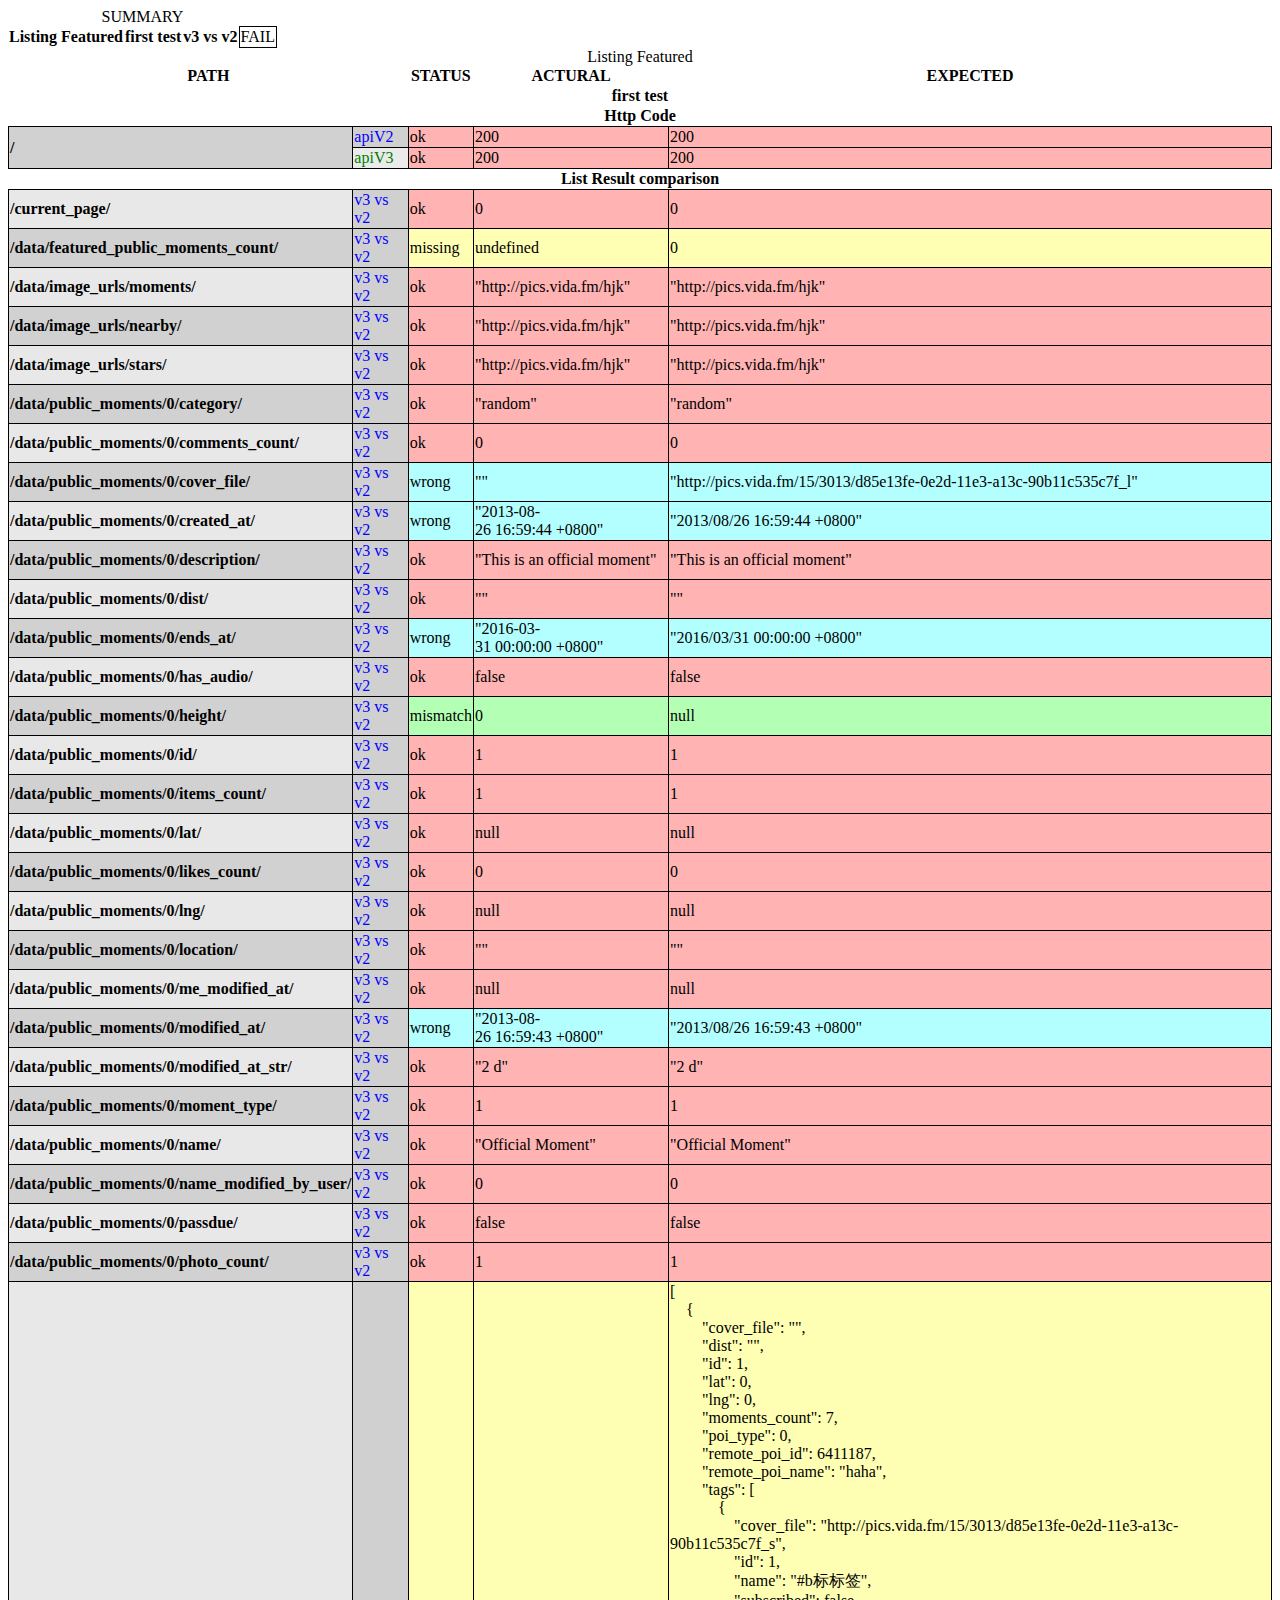
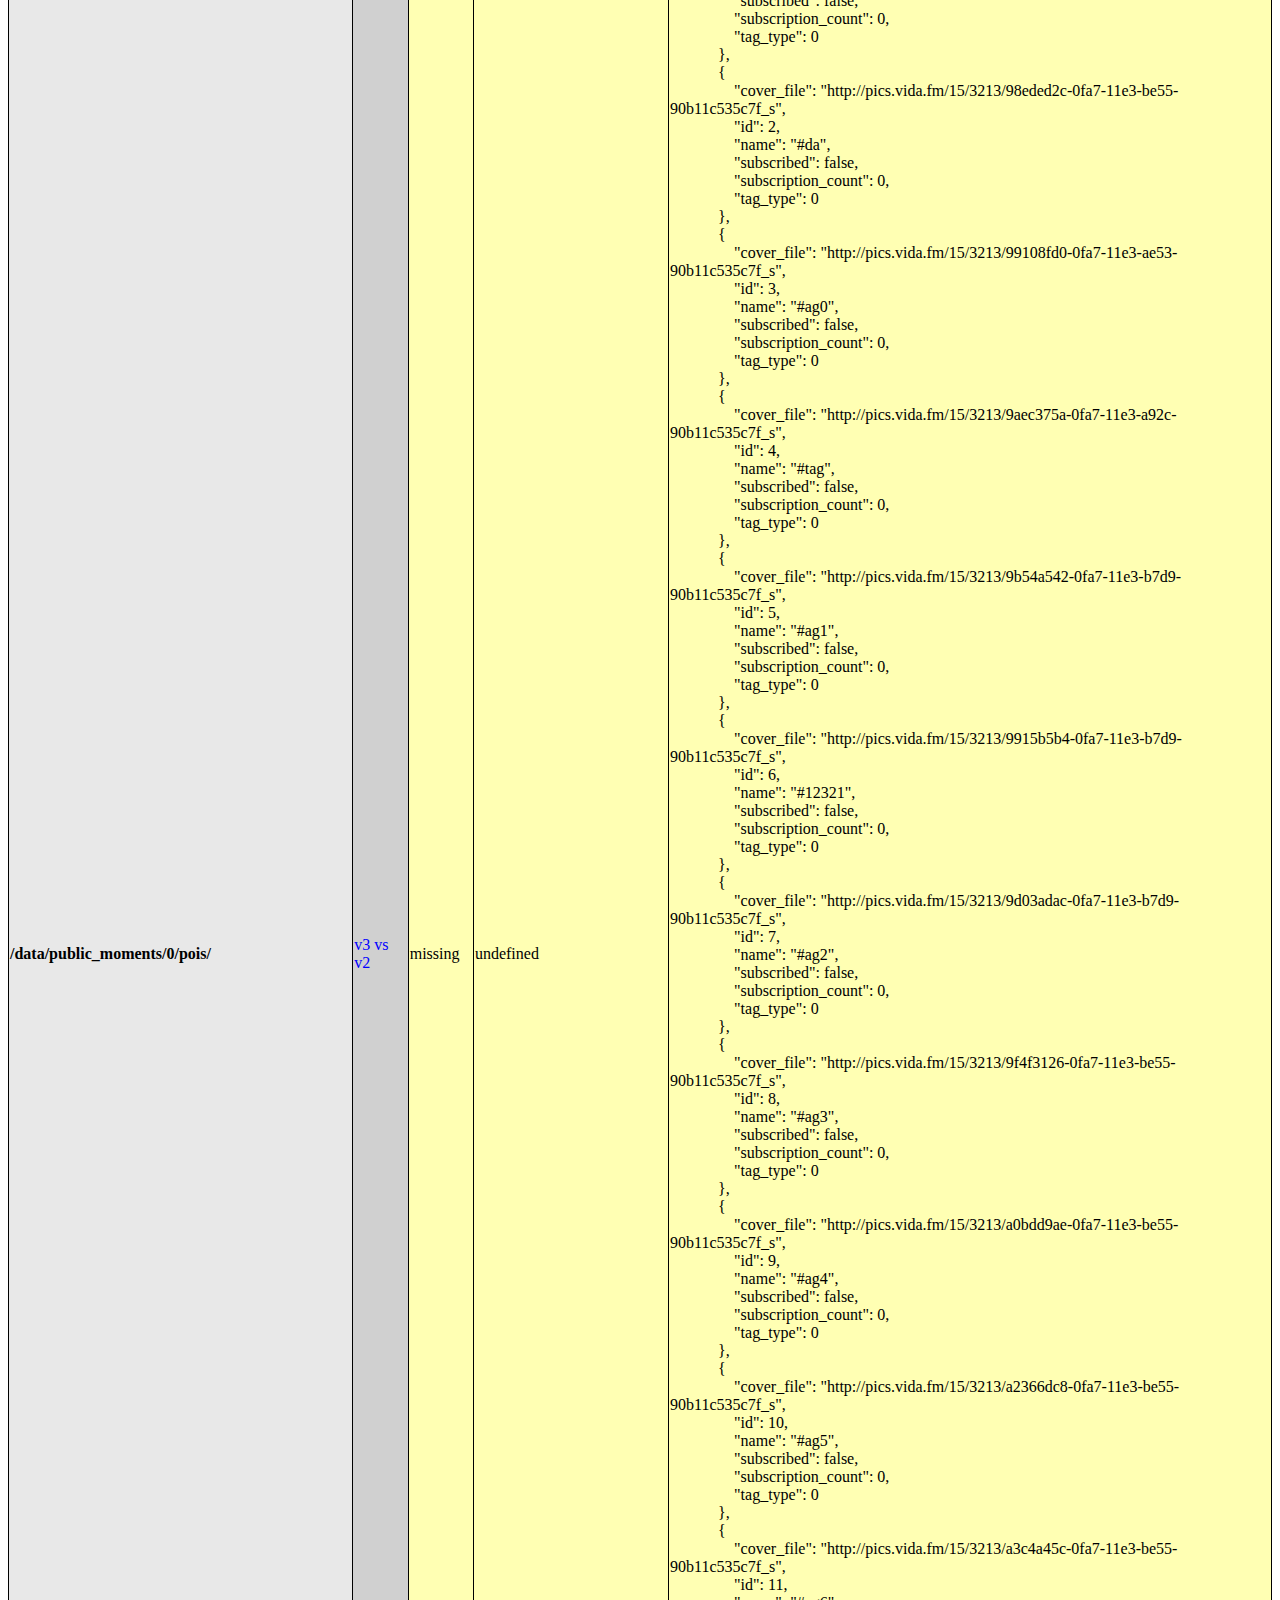
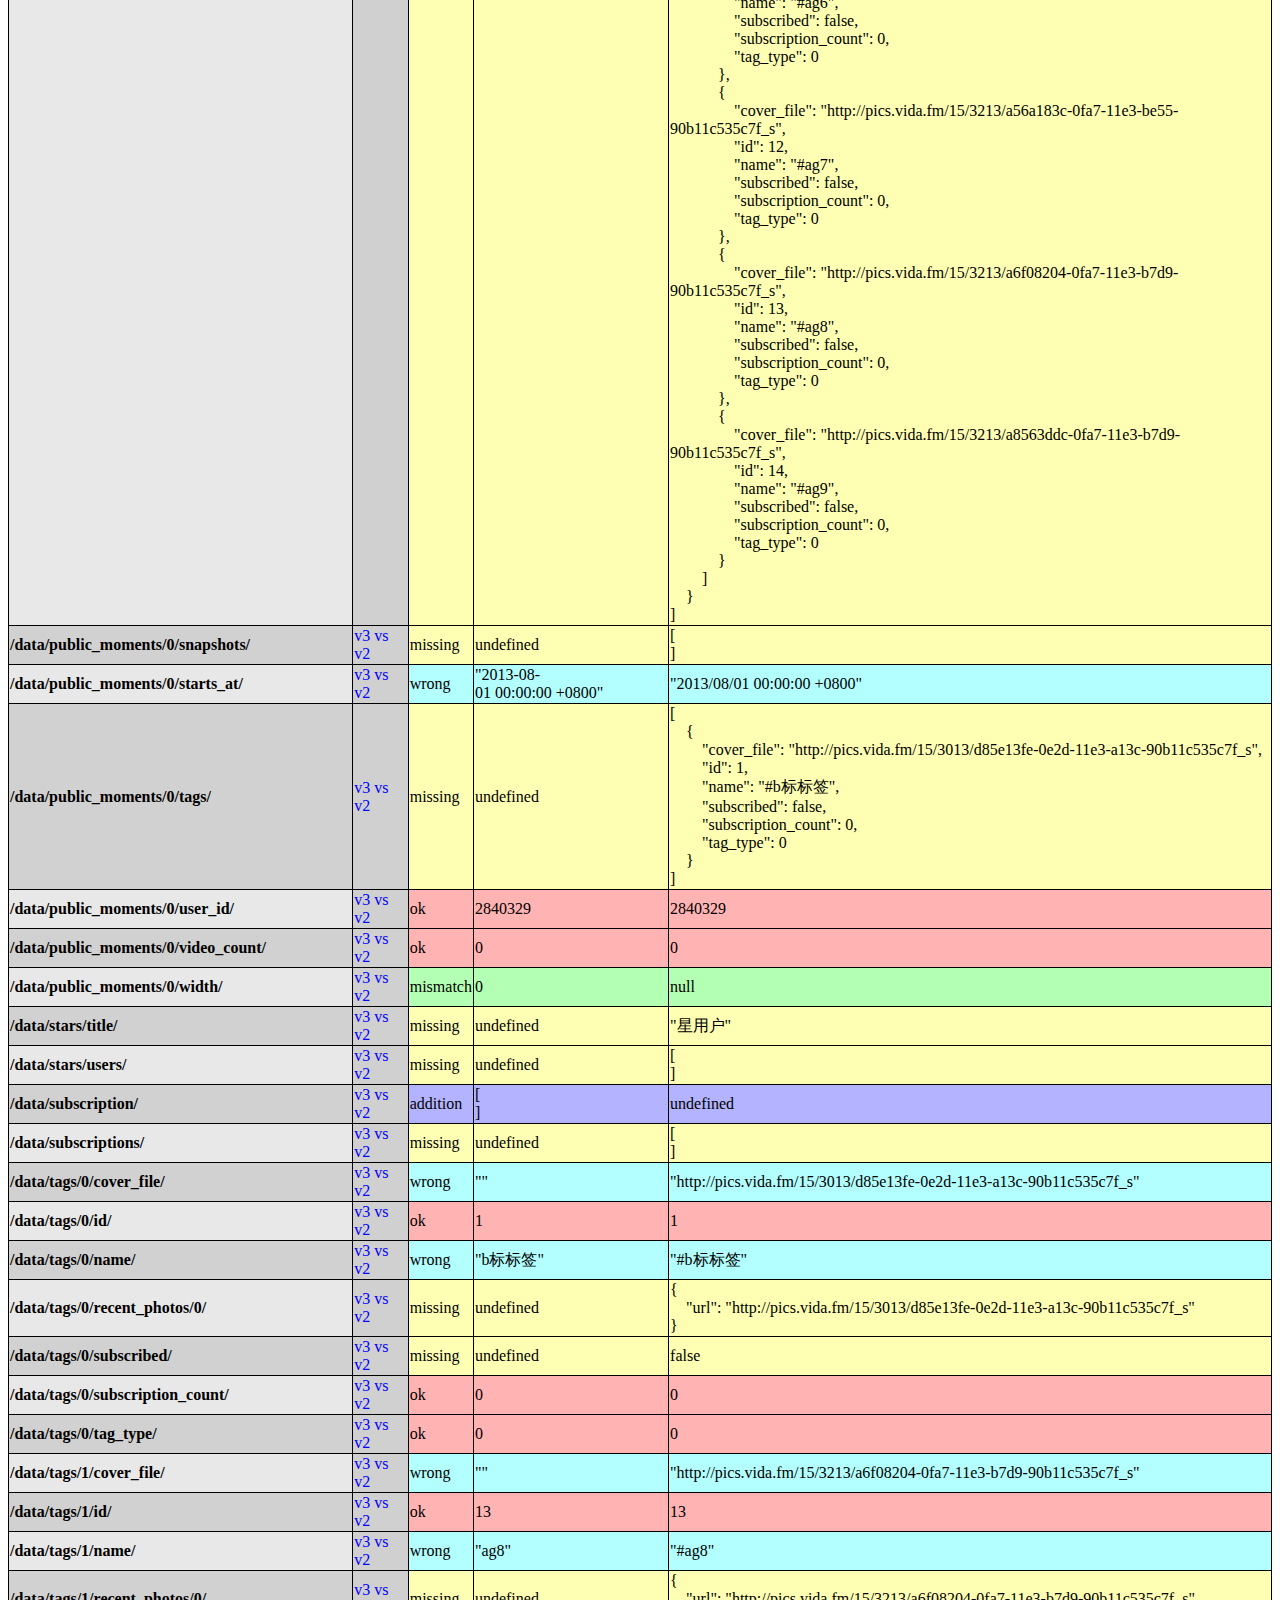
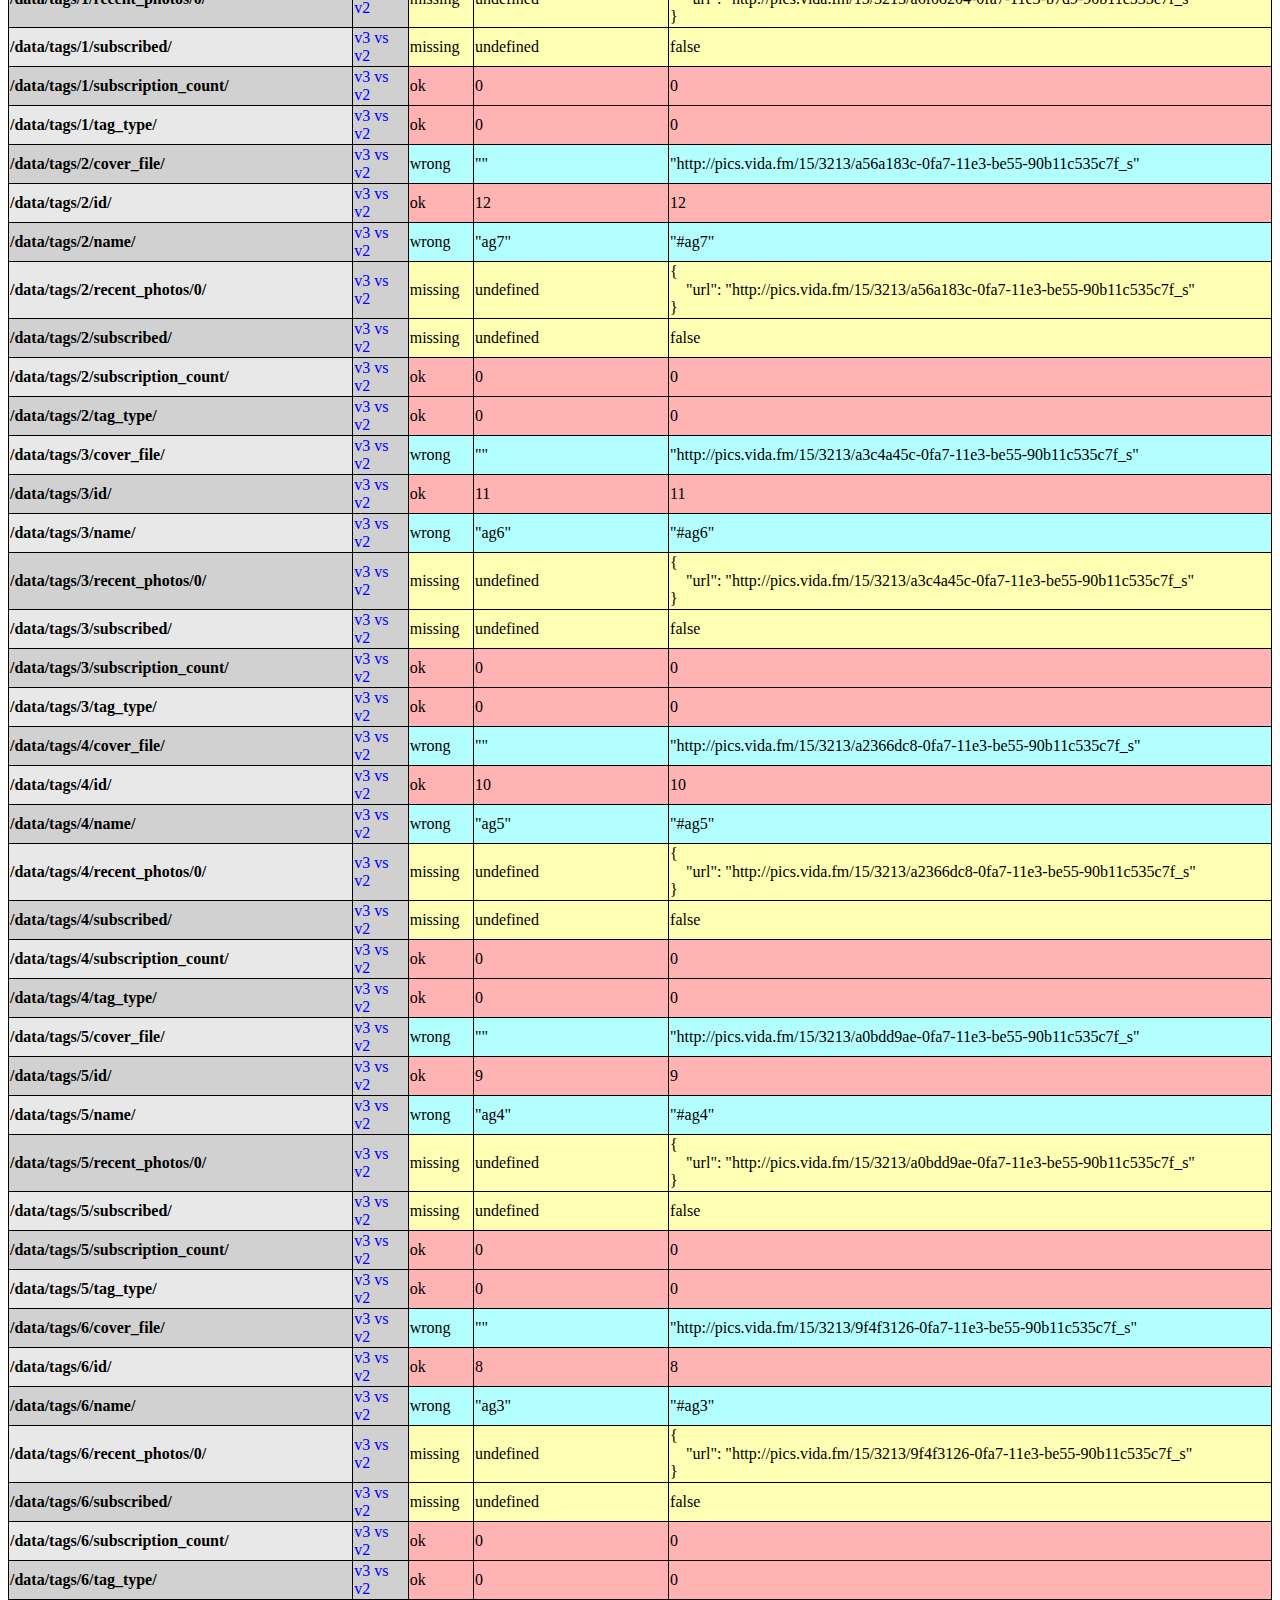
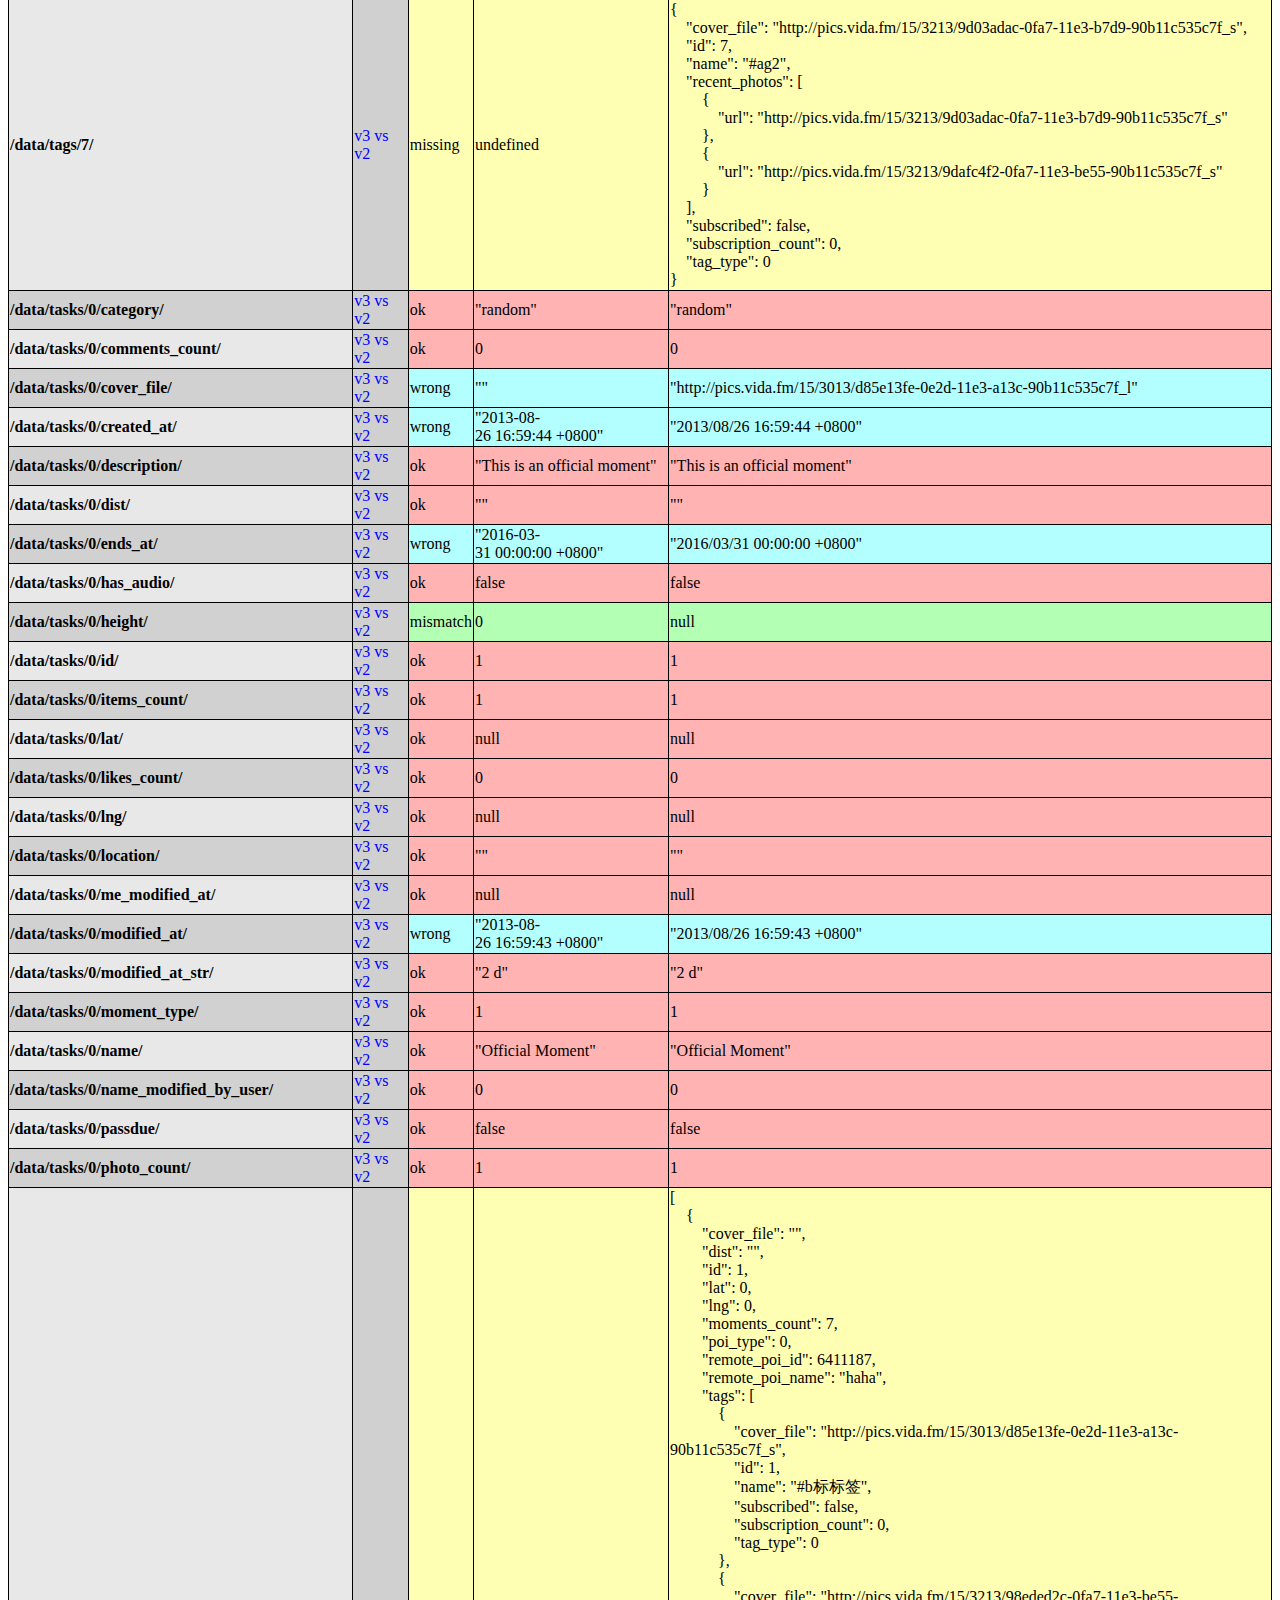
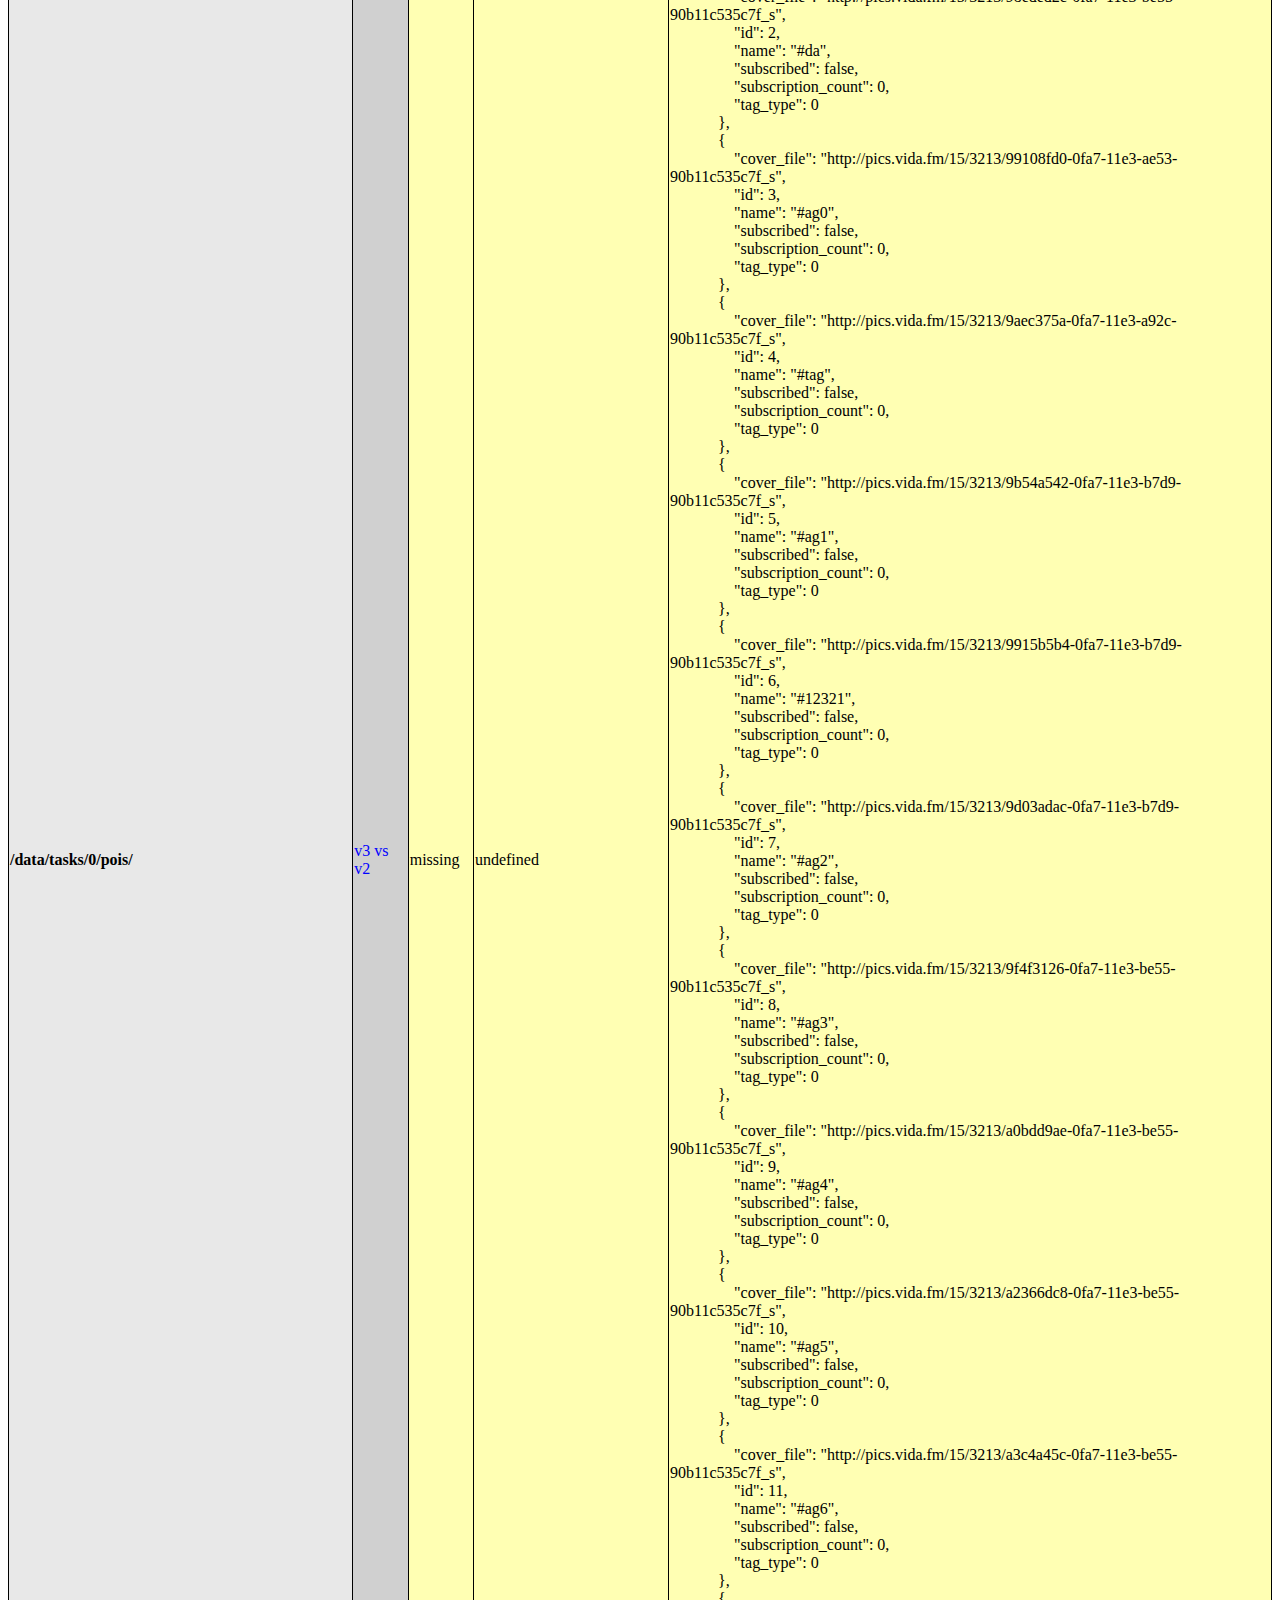
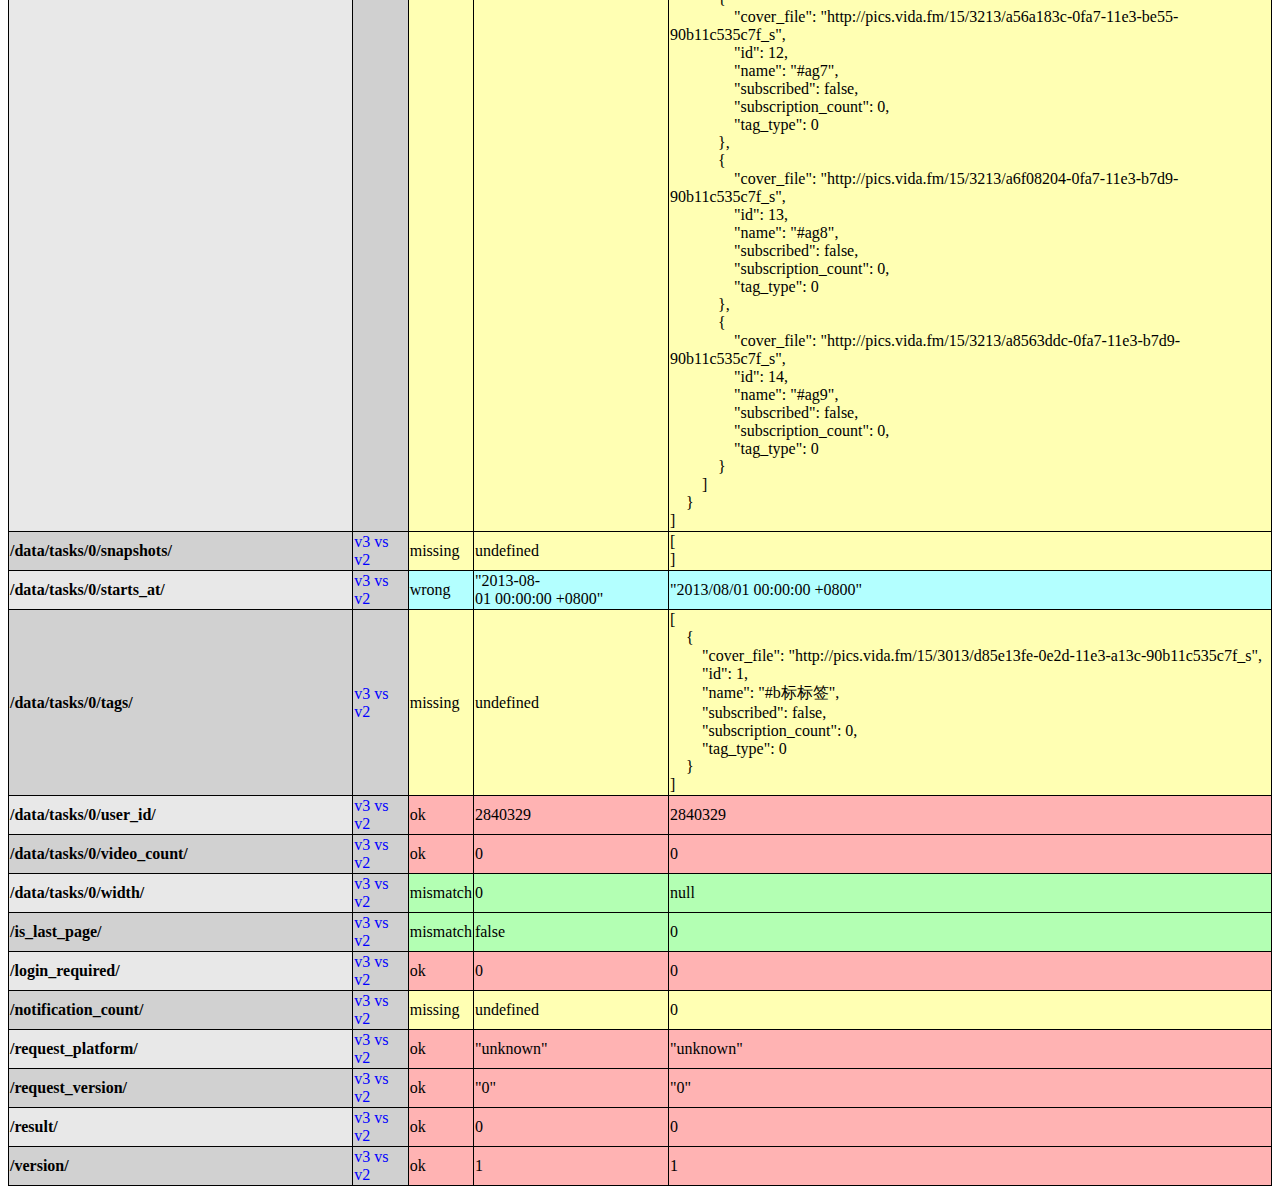
==== commit b9c197f5: "t201308281" ====
--- a/result.html
+++ b/result.html
@@ -1 +1 @@
-<!DOCTYPE html><html><head><meta charset="utf-8"></meta><style>table{border-collapse:collapse}td{border:1px solid black}pre{font-size:12px;margin:0}</style></head><body><table><caption>search</caption><thead><tr><th colspan="2">PATH</th><th>STATUS</th><th>ACTURAL</th><th>EXPECTED</th></tr></thead><tbody><tr><th colspan="5">a</th></tr><tr><th colspan="5">search result - brief</th></tr><tr><th style="border:1px solid black;text-align:left;background-color:#d1d1d1" rowspan="2">/</th><td style="color:blue;background:#d0d0d0">apiV2</td><td style="color:black;background:hsl(0,100%,85%)">ok</td><td style="color:white;background:hsl(0,100%,20%)">82</td><td style="color:white;background:hsl(0,100%,20%)">82</td></tr><tr><td style="color:green;background:#ebebeb">apiV3</td><td style="color:black;background:hsl(0,100%,85%)">ok</td><td style="color:white;background:hsl(0,100%,20%)">80</td><td style="color:white;background:hsl(0,100%,20%)">80</td></tr><tr><th colspan="5">search result - detailed</th></tr><tr><th style="border:1px solid black;text-align:left;background-color:#e8e8e8">/covers/0/file/</th><td style="color:blue;background:#d0d0d0">v3 vs v2</td><td style="color:black;background:hsl(180,100%,85%)">wrong</td><td style="color:black;background:hsl(180,100%,85%)">"http://pics.vida.fm/15/3013/d9608c96-0e23-11e3-96a5-90b11c535c7f_l"</td><td style="color:black;background:hsl(180,100%,85%)">"http://pics.vida.fm/15/3013/d9b013a6-0e23-11e3-a13c-90b11c535c7f_l"</td></tr><tr><th style="border:1px solid black;text-align:left;background-color:#d1d1d1">/current_page/</th><td style="color:blue;background:#d0d0d0">v3 vs v2</td><td style="color:black;background:hsl(0,100%,85%)">ok</td><td style="color:black;background:hsl(0,100%,85%)">0</td><td style="color:black;background:hsl(0,100%,85%)">0</td></tr><tr><th style="border:1px solid black;text-align:left;background-color:#e8e8e8">/data/moments/0/category/</th><td style="color:blue;background:#d0d0d0">v3 vs v2</td><td style="color:black;background:hsl(0,100%,85%)">ok</td><td style="color:black;background:hsl(0,100%,85%)">"random"</td><td style="color:black;background:hsl(0,100%,85%)">"random"</td></tr><tr><th style="border:1px solid black;text-align:left;background-color:#d1d1d1">/data/moments/0/comments_count/</th><td style="color:blue;background:#d0d0d0">v3 vs v2</td><td style="color:black;background:hsl(0,100%,85%)">ok</td><td style="color:black;background:hsl(0,100%,85%)">0</td><td style="color:black;background:hsl(0,100%,85%)">0</td></tr><tr><th style="border:1px solid black;text-align:left;background-color:#e8e8e8">/data/moments/0/created_at/</th><td style="color:blue;background:#d0d0d0">v3 vs v2</td><td style="color:black;background:hsl(180,100%,85%)">wrong</td><td style="color:black;background:hsl(180,100%,85%)">"2013/08/26&nbsp;15:48:10&nbsp;+0800"</td><td style="color:black;background:hsl(180,100%,85%)">"2013/08/26&nbsp;15:48:11&nbsp;+0800"</td></tr><tr><th style="border:1px solid black;text-align:left;background-color:#d1d1d1">/data/moments/0/description/</th><td style="color:blue;background:#d0d0d0">v3 vs v2</td><td style="color:black;background:hsl(0,100%,85%)">ok</td><td style="color:black;background:hsl(0,100%,85%)">"da"</td><td style="color:black;background:hsl(0,100%,85%)">"da"</td></tr><tr><th style="border:1px solid black;text-align:left;background-color:#e8e8e8">/data/moments/0/dist/</th><td style="color:blue;background:#d0d0d0">v3 vs v2</td><td style="color:black;background:hsl(0,100%,85%)">ok</td><td style="color:black;background:hsl(0,100%,85%)">""</td><td style="color:black;background:hsl(0,100%,85%)">""</td></tr><tr><th style="border:1px solid black;text-align:left;background-color:#d1d1d1">/data/moments/0/ends_at/</th><td style="color:blue;background:#d0d0d0">v3 vs v2</td><td style="color:black;background:hsl(0,100%,85%)">ok</td><td style="color:black;background:hsl(0,100%,85%)">null</td><td style="color:black;background:hsl(0,100%,85%)">null</td></tr><tr><th style="border:1px solid black;text-align:left;background-color:#e8e8e8">/data/moments/0/has_audio/</th><td style="color:blue;background:#d0d0d0">v3 vs v2</td><td style="color:black;background:hsl(0,100%,85%)">ok</td><td style="color:black;background:hsl(0,100%,85%)">false</td><td style="color:black;background:hsl(0,100%,85%)">false</td></tr><tr><th style="border:1px solid black;text-align:left;background-color:#d1d1d1">/data/moments/0/id/</th><td style="color:blue;background:#d0d0d0">v3 vs v2</td><td style="color:black;background:hsl(180,100%,85%)">wrong</td><td style="color:black;background:hsl(180,100%,85%)">80</td><td style="color:black;background:hsl(180,100%,85%)">82</td></tr><tr><th style="border:1px solid black;text-align:left;background-color:#e8e8e8">/data/moments/0/items_count/</th><td style="color:blue;background:#d0d0d0">v3 vs v2</td><td style="color:black;background:hsl(0,100%,85%)">ok</td><td style="color:black;background:hsl(0,100%,85%)">1</td><td style="color:black;background:hsl(0,100%,85%)">1</td></tr><tr><th style="border:1px solid black;text-align:left;background-color:#d1d1d1">/data/moments/0/lat/</th><td style="color:blue;background:#d0d0d0">v3 vs v2</td><td style="color:black;background:hsl(0,100%,85%)">ok</td><td style="color:black;background:hsl(0,100%,85%)">null</td><td style="color:black;background:hsl(0,100%,85%)">null</td></tr><tr><th style="border:1px solid black;text-align:left;background-color:#e8e8e8">/data/moments/0/likes_count/</th><td style="color:blue;background:#d0d0d0">v3 vs v2</td><td style="color:black;background:hsl(0,100%,85%)">ok</td><td style="color:black;background:hsl(0,100%,85%)">0</td><td style="color:black;background:hsl(0,100%,85%)">0</td></tr><tr><th style="border:1px solid black;text-align:left;background-color:#d1d1d1">/data/moments/0/lng/</th><td style="color:blue;background:#d0d0d0">v3 vs v2</td><td style="color:black;background:hsl(0,100%,85%)">ok</td><td style="color:black;background:hsl(0,100%,85%)">null</td><td style="color:black;background:hsl(0,100%,85%)">null</td></tr><tr><th style="border:1px solid black;text-align:left;background-color:#e8e8e8">/data/moments/0/location/</th><td style="color:blue;background:#d0d0d0">v3 vs v2</td><td style="color:black;background:hsl(0,100%,85%)">ok</td><td style="color:black;background:hsl(0,100%,85%)">""</td><td style="color:black;background:hsl(0,100%,85%)">""</td></tr><tr><th style="border:1px solid black;text-align:left;background-color:#d1d1d1">/data/moments/0/me_modified_at/</th><td style="color:blue;background:#d0d0d0">v3 vs v2</td><td style="color:black;background:hsl(0,100%,85%)">ok</td><td style="color:black;background:hsl(0,100%,85%)">null</td><td style="color:black;background:hsl(0,100%,85%)">null</td></tr><tr><th style="border:1px solid black;text-align:left;background-color:#e8e8e8">/data/moments/0/modified_at/</th><td style="color:blue;background:#d0d0d0">v3 vs v2</td><td style="color:black;background:hsl(180,100%,85%)">wrong</td><td style="color:black;background:hsl(180,100%,85%)">"2013/08/26&nbsp;15:48:09&nbsp;+0800"</td><td style="color:black;background:hsl(180,100%,85%)">"2013/08/26&nbsp;15:48:10&nbsp;+0800"</td></tr><tr><th style="border:1px solid black;text-align:left;background-color:#d1d1d1">/data/moments/0/modified_at_str/</th><td style="color:blue;background:#d0d0d0">v3 vs v2</td><td style="color:black;background:hsl(0,100%,85%)">ok</td><td style="color:black;background:hsl(0,100%,85%)">"10&nbsp;m"</td><td style="color:black;background:hsl(0,100%,85%)">"10&nbsp;m"</td></tr><tr><th style="border:1px solid black;text-align:left;background-color:#e8e8e8">/data/moments/0/moment_type/</th><td style="color:blue;background:#d0d0d0">v3 vs v2</td><td style="color:black;background:hsl(0,100%,85%)">ok</td><td style="color:black;background:hsl(0,100%,85%)">0</td><td style="color:black;background:hsl(0,100%,85%)">0</td></tr><tr><th style="border:1px solid black;text-align:left;background-color:#d1d1d1">/data/moments/0/name/</th><td style="color:blue;background:#d0d0d0">v3 vs v2</td><td style="color:black;background:hsl(0,100%,85%)">ok</td><td style="color:black;background:hsl(0,100%,85%)">"22A54559"</td><td style="color:black;background:hsl(0,100%,85%)">"22A54559"</td></tr><tr><th style="border:1px solid black;text-align:left;background-color:#e8e8e8">/data/moments/0/name_modified_by_user/</th><td style="color:blue;background:#d0d0d0">v3 vs v2</td><td style="color:black;background:hsl(0,100%,85%)">ok</td><td style="color:black;background:hsl(0,100%,85%)">0</td><td style="color:black;background:hsl(0,100%,85%)">0</td></tr><tr><th style="border:1px solid black;text-align:left;background-color:#d1d1d1">/data/moments/0/passdue/</th><td style="color:blue;background:#d0d0d0">v3 vs v2</td><td style="color:black;background:hsl(0,100%,85%)">ok</td><td style="color:black;background:hsl(0,100%,85%)">false</td><td style="color:black;background:hsl(0,100%,85%)">false</td></tr><tr><th style="border:1px solid black;text-align:left;background-color:#e8e8e8">/data/moments/0/photo_count/</th><td style="color:blue;background:#d0d0d0">v3 vs v2</td><td style="color:black;background:hsl(0,100%,85%)">ok</td><td style="color:black;background:hsl(0,100%,85%)">1</td><td style="color:black;background:hsl(0,100%,85%)">1</td></tr><tr><th style="border:1px solid black;text-align:left;background-color:#d1d1d1">/data/moments/0/pois/0/cover_file/</th><td style="color:blue;background:#d0d0d0">v3 vs v2</td><td style="color:black;background:hsl(0,100%,85%)">ok</td><td style="color:black;background:hsl(0,100%,85%)">""</td><td style="color:black;background:hsl(0,100%,85%)">""</td></tr><tr><th style="border:1px solid black;text-align:left;background-color:#e8e8e8">/data/moments/0/pois/0/dist/</th><td style="color:blue;background:#d0d0d0">v3 vs v2</td><td style="color:black;background:hsl(0,100%,85%)">ok</td><td style="color:black;background:hsl(0,100%,85%)">""</td><td style="color:black;background:hsl(0,100%,85%)">""</td></tr><tr><th style="border:1px solid black;text-align:left;background-color:#d1d1d1">/data/moments/0/pois/0/id/</th><td style="color:blue;background:#d0d0d0">v3 vs v2</td><td style="color:black;background:hsl(0,100%,85%)">ok</td><td style="color:black;background:hsl(0,100%,85%)">1</td><td style="color:black;background:hsl(0,100%,85%)">1</td></tr><tr><th style="border:1px solid black;text-align:left;background-color:#e8e8e8">/data/moments/0/pois/0/lat/</th><td style="color:blue;background:#d0d0d0">v3 vs v2</td><td style="color:black;background:hsl(0,100%,85%)">ok</td><td style="color:black;background:hsl(0,100%,85%)">5</td><td style="color:black;background:hsl(0,100%,85%)">5</td></tr><tr><th style="border:1px solid black;text-align:left;background-color:#d1d1d1">/data/moments/0/pois/0/lng/</th><td style="color:blue;background:#d0d0d0">v3 vs v2</td><td style="color:black;background:hsl(0,100%,85%)">ok</td><td style="color:black;background:hsl(0,100%,85%)">50</td><td style="color:black;background:hsl(0,100%,85%)">50</td></tr><tr><th style="border:1px solid black;text-align:left;background-color:#e8e8e8">/data/moments/0/pois/0/moments_count/</th><td style="color:blue;background:#d0d0d0">v3 vs v2</td><td style="color:black;background:hsl(180,100%,85%)">wrong</td><td style="color:black;background:hsl(180,100%,85%)">31</td><td style="color:black;background:hsl(180,100%,85%)">32</td></tr><tr><th style="border:1px solid black;text-align:left;background-color:#d1d1d1">/data/moments/0/pois/0/poi_type/</th><td style="color:blue;background:#d0d0d0">v3 vs v2</td><td style="color:black;background:hsl(0,100%,85%)">ok</td><td style="color:black;background:hsl(0,100%,85%)">0</td><td style="color:black;background:hsl(0,100%,85%)">0</td></tr><tr><th style="border:1px solid black;text-align:left;background-color:#e8e8e8">/data/moments/0/pois/0/remote_poi_id/</th><td style="color:blue;background:#d0d0d0">v3 vs v2</td><td style="color:black;background:hsl(0,100%,85%)">ok</td><td style="color:black;background:hsl(0,100%,85%)">6411187</td><td style="color:black;background:hsl(0,100%,85%)">6411187</td></tr><tr><th style="border:1px solid black;text-align:left;background-color:#d1d1d1">/data/moments/0/pois/0/remote_poi_name/</th><td style="color:blue;background:#d0d0d0">v3 vs v2</td><td style="color:black;background:hsl(0,100%,85%)">ok</td><td style="color:black;background:hsl(0,100%,85%)">"润苑"</td><td style="color:black;background:hsl(0,100%,85%)">"润苑"</td></tr><tr><th style="border:1px solid black;text-align:left;background-color:#e8e8e8">/data/moments/0/pois/0/tags/0/cover_file/</th><td style="color:blue;background:#d0d0d0">v3 vs v2</td><td style="color:black;background:hsl(180,100%,85%)">wrong</td><td style="color:black;background:hsl(180,100%,85%)">"http://pics.vida.fm/15/3013/0fc96fb8-0dfd-11e3-9c68-90b11c535c7f_s"</td><td style="color:black;background:hsl(180,100%,85%)">"http://pics.vida.fm/15/3013/0fc359ac-0dfd-11e3-874a-90b11c535c7f_s"</td></tr><tr><th style="border:1px solid black;text-align:left;background-color:#d1d1d1">/data/moments/0/pois/0/tags/0/id/</th><td style="color:blue;background:#d0d0d0">v3 vs v2</td><td style="color:black;background:hsl(0,100%,85%)">ok</td><td style="color:black;background:hsl(0,100%,85%)">1</td><td style="color:black;background:hsl(0,100%,85%)">1</td></tr><tr><th style="border:1px solid black;text-align:left;background-color:#e8e8e8">/data/moments/0/pois/0/tags/0/name/</th><td style="color:blue;background:#d0d0d0">v3 vs v2</td><td style="color:black;background:hsl(0,100%,85%)">ok</td><td style="color:black;background:hsl(0,100%,85%)">"#tag"</td><td style="color:black;background:hsl(0,100%,85%)">"#tag"</td></tr><tr><th style="border:1px solid black;text-align:left;background-color:#d1d1d1">/data/moments/0/pois/0/tags/0/subscribed/</th><td style="color:blue;background:#d0d0d0">v3 vs v2</td><td style="color:black;background:hsl(0,100%,85%)">ok</td><td style="color:black;background:hsl(0,100%,85%)">false</td><td style="color:black;background:hsl(0,100%,85%)">false</td></tr><tr><th style="border:1px solid black;text-align:left;background-color:#e8e8e8">/data/moments/0/pois/0/tags/0/subscription_count/</th><td style="color:blue;background:#d0d0d0">v3 vs v2</td><td style="color:black;background:hsl(0,100%,85%)">ok</td><td style="color:black;background:hsl(0,100%,85%)">0</td><td style="color:black;background:hsl(0,100%,85%)">0</td></tr><tr><th style="border:1px solid black;text-align:left;background-color:#d1d1d1">/data/moments/0/pois/0/tags/0/tag_type/</th><td style="color:blue;background:#d0d0d0">v3 vs v2</td><td style="color:black;background:hsl(0,100%,85%)">ok</td><td style="color:black;background:hsl(0,100%,85%)">0</td><td style="color:black;background:hsl(0,100%,85%)">0</td></tr><tr><th style="border:1px solid black;text-align:left;background-color:#e8e8e8">/data/moments/0/starts_at/</th><td style="color:blue;background:#d0d0d0">v3 vs v2</td><td style="color:black;background:hsl(0,100%,85%)">ok</td><td style="color:black;background:hsl(0,100%,85%)">null</td><td style="color:black;background:hsl(0,100%,85%)">null</td></tr><tr><th style="border:1px solid black;text-align:left;background-color:#d1d1d1">/data/moments/0/tags/0/cover_file/</th><td style="color:blue;background:#d0d0d0">v3 vs v2</td><td style="color:black;background:hsl(180,100%,85%)">wrong</td><td style="color:black;background:hsl(180,100%,85%)">"http://pics.vida.fm/15/3013/0fc96fb8-0dfd-11e3-9c68-90b11c535c7f_s"</td><td style="color:black;background:hsl(180,100%,85%)">"http://pics.vida.fm/15/3013/0fc359ac-0dfd-11e3-874a-90b11c535c7f_s"</td></tr><tr><th style="border:1px solid black;text-align:left;background-color:#e8e8e8">/data/moments/0/tags/0/id/</th><td style="color:blue;background:#d0d0d0">v3 vs v2</td><td style="color:black;background:hsl(0,100%,85%)">ok</td><td style="color:black;background:hsl(0,100%,85%)">1</td><td style="color:black;background:hsl(0,100%,85%)">1</td></tr><tr><th style="border:1px solid black;text-align:left;background-color:#d1d1d1">/data/moments/0/tags/0/name/</th><td style="color:blue;background:#d0d0d0">v3 vs v2</td><td style="color:black;background:hsl(0,100%,85%)">ok</td><td style="color:black;background:hsl(0,100%,85%)">"#tag"</td><td style="color:black;background:hsl(0,100%,85%)">"#tag"</td></tr><tr><th style="border:1px solid black;text-align:left;background-color:#e8e8e8">/data/moments/0/tags/0/subscribed/</th><td style="color:blue;background:#d0d0d0">v3 vs v2</td><td style="color:black;background:hsl(0,100%,85%)">ok</td><td style="color:black;background:hsl(0,100%,85%)">false</td><td style="color:black;background:hsl(0,100%,85%)">false</td></tr><tr><th style="border:1px solid black;text-align:left;background-color:#d1d1d1">/data/moments/0/tags/0/subscription_count/</th><td style="color:blue;background:#d0d0d0">v3 vs v2</td><td style="color:black;background:hsl(0,100%,85%)">ok</td><td style="color:black;background:hsl(0,100%,85%)">0</td><td style="color:black;background:hsl(0,100%,85%)">0</td></tr><tr><th style="border:1px solid black;text-align:left;background-color:#e8e8e8">/data/moments/0/tags/0/tag_type/</th><td style="color:blue;background:#d0d0d0">v3 vs v2</td><td style="color:black;background:hsl(0,100%,85%)">ok</td><td style="color:black;background:hsl(0,100%,85%)">0</td><td style="color:black;background:hsl(0,100%,85%)">0</td></tr><tr><th style="border:1px solid black;text-align:left;background-color:#d1d1d1">/data/moments/0/user/avatar_file/</th><td style="color:blue;background:#d0d0d0">v3 vs v2</td><td style="color:black;background:hsl(0,100%,85%)">ok</td><td style="color:black;background:hsl(0,100%,85%)">"http://pics.vida.fm/uni.png"</td><td style="color:black;background:hsl(0,100%,85%)">"http://pics.vida.fm/uni.png"</td></tr><tr><th style="border:1px solid black;text-align:left;background-color:#e8e8e8">/data/moments/0/user/cover_file/</th><td style="color:blue;background:#d0d0d0">v3 vs v2</td><td style="color:black;background:hsl(180,100%,85%)">wrong</td><td style="color:black;background:hsl(180,100%,85%)">"http://pics.vida.fm//covers/covers-05.jpg"</td><td style="color:black;background:hsl(180,100%,85%)">"http://pics.vida.fm//covers/covers-01.jpg"</td></tr><tr><th style="border:1px solid black;text-align:left;background-color:#d1d1d1">/data/moments/0/user/created_at/</th><td style="color:blue;background:#d0d0d0">v3 vs v2</td><td style="color:black;background:hsl(0,100%,85%)">ok</td><td style="color:black;background:hsl(0,100%,85%)">"2013/07/18&nbsp;18:56:12&nbsp;+0800"</td><td style="color:black;background:hsl(0,100%,85%)">"2013/07/18&nbsp;18:56:12&nbsp;+0800"</td></tr><tr><th style="border:1px solid black;text-align:left;background-color:#e8e8e8">/data/moments/0/user/following_limited/</th><td style="color:blue;background:#d0d0d0">v3 vs v2</td><td style="color:black;background:hsl(0,100%,85%)">ok</td><td style="color:black;background:hsl(0,100%,85%)">0</td><td style="color:black;background:hsl(0,100%,85%)">0</td></tr><tr><th style="border:1px solid black;text-align:left;background-color:#d1d1d1">/data/moments/0/user/id/</th><td style="color:blue;background:#d0d0d0">v3 vs v2</td><td style="color:black;background:hsl(0,100%,85%)">ok</td><td style="color:black;background:hsl(0,100%,85%)">2840329</td><td style="color:black;background:hsl(0,100%,85%)">2840329</td></tr><tr><th style="border:1px solid black;text-align:left;background-color:#e8e8e8">/data/moments/0/user/last_post_at/</th><td style="color:blue;background:#d0d0d0">v3 vs v2</td><td style="color:black;background:hsl(0,100%,85%)">ok</td><td style="color:black;background:hsl(0,100%,85%)">null</td><td style="color:black;background:hsl(0,100%,85%)">null</td></tr><tr><th style="border:1px solid black;text-align:left;background-color:#d1d1d1">/data/moments/0/user/name/</th><td style="color:blue;background:#d0d0d0">v3 vs v2</td><td style="color:black;background:hsl(0,100%,85%)">ok</td><td style="color:black;background:hsl(0,100%,85%)">"冯一将军"</td><td style="color:black;background:hsl(0,100%,85%)">"冯一将军"</td></tr><tr><th style="border:1px solid black;text-align:left;background-color:#e8e8e8">/data/moments/0/user_id/</th><td style="color:blue;background:#d0d0d0">v3 vs v2</td><td style="color:black;background:hsl(0,100%,85%)">ok</td><td style="color:black;background:hsl(0,100%,85%)">2840329</td><td style="color:black;background:hsl(0,100%,85%)">2840329</td></tr><tr><th style="border:1px solid black;text-align:left;background-color:#d1d1d1">/data/moments/0/video_count/</th><td style="color:blue;background:#d0d0d0">v3 vs v2</td><td style="color:black;background:hsl(0,100%,85%)">ok</td><td style="color:black;background:hsl(0,100%,85%)">0</td><td style="color:black;background:hsl(0,100%,85%)">0</td></tr><tr><th style="border:1px solid black;text-align:left;background-color:#e8e8e8">/is_last_page/</th><td style="color:blue;background:#d0d0d0">v3 vs v2</td><td style="color:black;background:hsl(0,100%,85%)">ok</td><td style="color:black;background:hsl(0,100%,85%)">1</td><td style="color:black;background:hsl(0,100%,85%)">1</td></tr><tr><th style="border:1px solid black;text-align:left;background-color:#d1d1d1">/login_required/</th><td style="color:blue;background:#d0d0d0">v3 vs v2</td><td style="color:black;background:hsl(0,100%,85%)">ok</td><td style="color:black;background:hsl(0,100%,85%)">0</td><td style="color:black;background:hsl(0,100%,85%)">0</td></tr><tr><th style="border:1px solid black;text-align:left;background-color:#e8e8e8">/notification_count/</th><td style="color:blue;background:#d0d0d0">v3 vs v2</td><td style="color:black;background:hsl(0,100%,85%)">ok</td><td style="color:black;background:hsl(0,100%,85%)">0</td><td style="color:black;background:hsl(0,100%,85%)">0</td></tr><tr><th style="border:1px solid black;text-align:left;background-color:#d1d1d1">/request_platform/</th><td style="color:blue;background:#d0d0d0">v3 vs v2</td><td style="color:black;background:hsl(0,100%,85%)">ok</td><td style="color:black;background:hsl(0,100%,85%)">"unknown"</td><td style="color:black;background:hsl(0,100%,85%)">"unknown"</td></tr><tr><th style="border:1px solid black;text-align:left;background-color:#e8e8e8">/request_version/</th><td style="color:blue;background:#d0d0d0">v3 vs v2</td><td style="color:black;background:hsl(0,100%,85%)">ok</td><td style="color:black;background:hsl(0,100%,85%)">"0"</td><td style="color:black;background:hsl(0,100%,85%)">"0"</td></tr><tr><th style="border:1px solid black;text-align:left;background-color:#d1d1d1">/result/</th><td style="color:blue;background:#d0d0d0">v3 vs v2</td><td style="color:black;background:hsl(0,100%,85%)">ok</td><td style="color:black;background:hsl(0,100%,85%)">null</td><td style="color:black;background:hsl(0,100%,85%)">null</td></tr><tr><th style="border:1px solid black;text-align:left;background-color:#e8e8e8">/version/</th><td style="color:blue;background:#d0d0d0">v3 vs v2</td><td style="color:black;background:hsl(0,100%,85%)">ok</td><td style="color:black;background:hsl(0,100%,85%)">1</td><td style="color:black;background:hsl(0,100%,85%)">1</td></tr></tbody></table></body></html>+<!DOCTYPE html><html><head><meta charset="utf-8"></meta><style>table{border-collapse:collapse}td{border:1px solid black}pre{font-size:12px;margin:0}</style></head><body><table><caption>SUMMARY</caption><tbody><tr><th rowspan="1">Listing Featured</th><th rowspan="1">first test</th><th>v3 vs v2</th><td>FAIL</td></tr></tbody></table><table><caption>Listing Featured</caption><thead><tr><th colspan="2">PATH</th><th>STATUS</th><th>ACTURAL</th><th>EXPECTED</th></tr></thead><tbody><tr><th colspan="5">first test</th></tr><tr><th colspan="5">Http Code</th></tr><tr><th style="border:1px solid black;text-align:left;background-color:#d1d1d1" rowspan="2">/</th><td style="color:blue;background:#d0d0d0">apiV2</td><td style="color:black;background:hsl(0,100%,85%)">ok</td><td style="color:black;background:hsl(0,100%,85%)">200</td><td style="color:black;background:hsl(0,100%,85%)">200</td></tr><tr><td style="color:green;background:#ebebeb">apiV3</td><td style="color:black;background:hsl(0,100%,85%)">ok</td><td style="color:black;background:hsl(0,100%,85%)">200</td><td style="color:black;background:hsl(0,100%,85%)">200</td></tr><tr><th colspan="5">List Result comparison</th></tr><tr><th style="border:1px solid black;text-align:left;background-color:#e8e8e8">/current_page/</th><td style="color:blue;background:#d0d0d0">v3 vs v2</td><td style="color:black;background:hsl(0,100%,85%)">ok</td><td style="color:black;background:hsl(0,100%,85%)">0</td><td style="color:black;background:hsl(0,100%,85%)">0</td></tr><tr><th style="border:1px solid black;text-align:left;background-color:#d1d1d1">/data/featured_public_moments_count/</th><td style="color:blue;background:#d0d0d0">v3 vs v2</td><td style="color:black;background:hsl(60,100%,85%)">missing</td><td style="color:black;background:hsl(60,100%,85%)">undefined</td><td style="color:black;background:hsl(60,100%,85%)">0</td></tr><tr><th style="border:1px solid black;text-align:left;background-color:#e8e8e8">/data/image_urls/moments/</th><td style="color:blue;background:#d0d0d0">v3 vs v2</td><td style="color:black;background:hsl(0,100%,85%)">ok</td><td style="color:black;background:hsl(0,100%,85%)">"http://pics.vida.fm/hjk"</td><td style="color:black;background:hsl(0,100%,85%)">"http://pics.vida.fm/hjk"</td></tr><tr><th style="border:1px solid black;text-align:left;background-color:#d1d1d1">/data/image_urls/nearby/</th><td style="color:blue;background:#d0d0d0">v3 vs v2</td><td style="color:black;background:hsl(0,100%,85%)">ok</td><td style="color:black;background:hsl(0,100%,85%)">"http://pics.vida.fm/hjk"</td><td style="color:black;background:hsl(0,100%,85%)">"http://pics.vida.fm/hjk"</td></tr><tr><th style="border:1px solid black;text-align:left;background-color:#e8e8e8">/data/image_urls/stars/</th><td style="color:blue;background:#d0d0d0">v3 vs v2</td><td style="color:black;background:hsl(0,100%,85%)">ok</td><td style="color:black;background:hsl(0,100%,85%)">"http://pics.vida.fm/hjk"</td><td style="color:black;background:hsl(0,100%,85%)">"http://pics.vida.fm/hjk"</td></tr><tr><th style="border:1px solid black;text-align:left;background-color:#d1d1d1">/data/public_moments/0/category/</th><td style="color:blue;background:#d0d0d0">v3 vs v2</td><td style="color:black;background:hsl(0,100%,85%)">ok</td><td style="color:black;background:hsl(0,100%,85%)">"random"</td><td style="color:black;background:hsl(0,100%,85%)">"random"</td></tr><tr><th style="border:1px solid black;text-align:left;background-color:#e8e8e8">/data/public_moments/0/comments_count/</th><td style="color:blue;background:#d0d0d0">v3 vs v2</td><td style="color:black;background:hsl(0,100%,85%)">ok</td><td style="color:black;background:hsl(0,100%,85%)">0</td><td style="color:black;background:hsl(0,100%,85%)">0</td></tr><tr><th style="border:1px solid black;text-align:left;background-color:#d1d1d1">/data/public_moments/0/cover_file/</th><td style="color:blue;background:#d0d0d0">v3 vs v2</td><td style="color:black;background:hsl(180,100%,85%)">wrong</td><td style="color:black;background:hsl(180,100%,85%)">""</td><td style="color:black;background:hsl(180,100%,85%)">"http://pics.vida.fm/15/3013/d85e13fe-0e2d-11e3-a13c-90b11c535c7f_l"</td></tr><tr><th style="border:1px solid black;text-align:left;background-color:#e8e8e8">/data/public_moments/0/created_at/</th><td style="color:blue;background:#d0d0d0">v3 vs v2</td><td style="color:black;background:hsl(180,100%,85%)">wrong</td><td style="color:black;background:hsl(180,100%,85%)">"2013-08-26&nbsp;16:59:44&nbsp;+0800"</td><td style="color:black;background:hsl(180,100%,85%)">"2013/08/26&nbsp;16:59:44&nbsp;+0800"</td></tr><tr><th style="border:1px solid black;text-align:left;background-color:#d1d1d1">/data/public_moments/0/description/</th><td style="color:blue;background:#d0d0d0">v3 vs v2</td><td style="color:black;background:hsl(0,100%,85%)">ok</td><td style="color:black;background:hsl(0,100%,85%)">"This&nbsp;is&nbsp;an&nbsp;official&nbsp;moment"</td><td style="color:black;background:hsl(0,100%,85%)">"This&nbsp;is&nbsp;an&nbsp;official&nbsp;moment"</td></tr><tr><th style="border:1px solid black;text-align:left;background-color:#e8e8e8">/data/public_moments/0/dist/</th><td style="color:blue;background:#d0d0d0">v3 vs v2</td><td style="color:black;background:hsl(0,100%,85%)">ok</td><td style="color:black;background:hsl(0,100%,85%)">""</td><td style="color:black;background:hsl(0,100%,85%)">""</td></tr><tr><th style="border:1px solid black;text-align:left;background-color:#d1d1d1">/data/public_moments/0/ends_at/</th><td style="color:blue;background:#d0d0d0">v3 vs v2</td><td style="color:black;background:hsl(180,100%,85%)">wrong</td><td style="color:black;background:hsl(180,100%,85%)">"2016-03-31&nbsp;00:00:00&nbsp;+0800"</td><td style="color:black;background:hsl(180,100%,85%)">"2016/03/31&nbsp;00:00:00&nbsp;+0800"</td></tr><tr><th style="border:1px solid black;text-align:left;background-color:#e8e8e8">/data/public_moments/0/has_audio/</th><td style="color:blue;background:#d0d0d0">v3 vs v2</td><td style="color:black;background:hsl(0,100%,85%)">ok</td><td style="color:black;background:hsl(0,100%,85%)">false</td><td style="color:black;background:hsl(0,100%,85%)">false</td></tr><tr><th style="border:1px solid black;text-align:left;background-color:#d1d1d1">/data/public_moments/0/height/</th><td style="color:blue;background:#d0d0d0">v3 vs v2</td><td style="color:black;background:hsl(120,100%,85%)">mismatch</td><td style="color:black;background:hsl(120,100%,85%)">0</td><td style="color:black;background:hsl(120,100%,85%)">null</td></tr><tr><th style="border:1px solid black;text-align:left;background-color:#e8e8e8">/data/public_moments/0/id/</th><td style="color:blue;background:#d0d0d0">v3 vs v2</td><td style="color:black;background:hsl(0,100%,85%)">ok</td><td style="color:black;background:hsl(0,100%,85%)">1</td><td style="color:black;background:hsl(0,100%,85%)">1</td></tr><tr><th style="border:1px solid black;text-align:left;background-color:#d1d1d1">/data/public_moments/0/items_count/</th><td style="color:blue;background:#d0d0d0">v3 vs v2</td><td style="color:black;background:hsl(0,100%,85%)">ok</td><td style="color:black;background:hsl(0,100%,85%)">1</td><td style="color:black;background:hsl(0,100%,85%)">1</td></tr><tr><th style="border:1px solid black;text-align:left;background-color:#e8e8e8">/data/public_moments/0/lat/</th><td style="color:blue;background:#d0d0d0">v3 vs v2</td><td style="color:black;background:hsl(0,100%,85%)">ok</td><td style="color:black;background:hsl(0,100%,85%)">null</td><td style="color:black;background:hsl(0,100%,85%)">null</td></tr><tr><th style="border:1px solid black;text-align:left;background-color:#d1d1d1">/data/public_moments/0/likes_count/</th><td style="color:blue;background:#d0d0d0">v3 vs v2</td><td style="color:black;background:hsl(0,100%,85%)">ok</td><td style="color:black;background:hsl(0,100%,85%)">0</td><td style="color:black;background:hsl(0,100%,85%)">0</td></tr><tr><th style="border:1px solid black;text-align:left;background-color:#e8e8e8">/data/public_moments/0/lng/</th><td style="color:blue;background:#d0d0d0">v3 vs v2</td><td style="color:black;background:hsl(0,100%,85%)">ok</td><td style="color:black;background:hsl(0,100%,85%)">null</td><td style="color:black;background:hsl(0,100%,85%)">null</td></tr><tr><th style="border:1px solid black;text-align:left;background-color:#d1d1d1">/data/public_moments/0/location/</th><td style="color:blue;background:#d0d0d0">v3 vs v2</td><td style="color:black;background:hsl(0,100%,85%)">ok</td><td style="color:black;background:hsl(0,100%,85%)">""</td><td style="color:black;background:hsl(0,100%,85%)">""</td></tr><tr><th style="border:1px solid black;text-align:left;background-color:#e8e8e8">/data/public_moments/0/me_modified_at/</th><td style="color:blue;background:#d0d0d0">v3 vs v2</td><td style="color:black;background:hsl(0,100%,85%)">ok</td><td style="color:black;background:hsl(0,100%,85%)">null</td><td style="color:black;background:hsl(0,100%,85%)">null</td></tr><tr><th style="border:1px solid black;text-align:left;background-color:#d1d1d1">/data/public_moments/0/modified_at/</th><td style="color:blue;background:#d0d0d0">v3 vs v2</td><td style="color:black;background:hsl(180,100%,85%)">wrong</td><td style="color:black;background:hsl(180,100%,85%)">"2013-08-26&nbsp;16:59:43&nbsp;+0800"</td><td style="color:black;background:hsl(180,100%,85%)">"2013/08/26&nbsp;16:59:43&nbsp;+0800"</td></tr><tr><th style="border:1px solid black;text-align:left;background-color:#e8e8e8">/data/public_moments/0/modified_at_str/</th><td style="color:blue;background:#d0d0d0">v3 vs v2</td><td style="color:black;background:hsl(0,100%,85%)">ok</td><td style="color:black;background:hsl(0,100%,85%)">"2&nbsp;d"</td><td style="color:black;background:hsl(0,100%,85%)">"2&nbsp;d"</td></tr><tr><th style="border:1px solid black;text-align:left;background-color:#d1d1d1">/data/public_moments/0/moment_type/</th><td style="color:blue;background:#d0d0d0">v3 vs v2</td><td style="color:black;background:hsl(0,100%,85%)">ok</td><td style="color:black;background:hsl(0,100%,85%)">1</td><td style="color:black;background:hsl(0,100%,85%)">1</td></tr><tr><th style="border:1px solid black;text-align:left;background-color:#e8e8e8">/data/public_moments/0/name/</th><td style="color:blue;background:#d0d0d0">v3 vs v2</td><td style="color:black;background:hsl(0,100%,85%)">ok</td><td style="color:black;background:hsl(0,100%,85%)">"Official&nbsp;Moment"</td><td style="color:black;background:hsl(0,100%,85%)">"Official&nbsp;Moment"</td></tr><tr><th style="border:1px solid black;text-align:left;background-color:#d1d1d1">/data/public_moments/0/name_modified_by_user/</th><td style="color:blue;background:#d0d0d0">v3 vs v2</td><td style="color:black;background:hsl(0,100%,85%)">ok</td><td style="color:black;background:hsl(0,100%,85%)">0</td><td style="color:black;background:hsl(0,100%,85%)">0</td></tr><tr><th style="border:1px solid black;text-align:left;background-color:#e8e8e8">/data/public_moments/0/passdue/</th><td style="color:blue;background:#d0d0d0">v3 vs v2</td><td style="color:black;background:hsl(0,100%,85%)">ok</td><td style="color:black;background:hsl(0,100%,85%)">false</td><td style="color:black;background:hsl(0,100%,85%)">false</td></tr><tr><th style="border:1px solid black;text-align:left;background-color:#d1d1d1">/data/public_moments/0/photo_count/</th><td style="color:blue;background:#d0d0d0">v3 vs v2</td><td style="color:black;background:hsl(0,100%,85%)">ok</td><td style="color:black;background:hsl(0,100%,85%)">1</td><td style="color:black;background:hsl(0,100%,85%)">1</td></tr><tr><th style="border:1px solid black;text-align:left;background-color:#e8e8e8">/data/public_moments/0/pois/</th><td style="color:blue;background:#d0d0d0">v3 vs v2</td><td style="color:black;background:hsl(60,100%,85%)">missing</td><td style="color:black;background:hsl(60,100%,85%)">undefined</td><td style="color:black;background:hsl(60,100%,85%)">[<br/>&nbsp;&nbsp;&nbsp;&nbsp;{<br/>&nbsp;&nbsp;&nbsp;&nbsp;&nbsp;&nbsp;&nbsp;&nbsp;"cover_file":&nbsp;"",<br/>&nbsp;&nbsp;&nbsp;&nbsp;&nbsp;&nbsp;&nbsp;&nbsp;"dist":&nbsp;"",<br/>&nbsp;&nbsp;&nbsp;&nbsp;&nbsp;&nbsp;&nbsp;&nbsp;"id":&nbsp;1,<br/>&nbsp;&nbsp;&nbsp;&nbsp;&nbsp;&nbsp;&nbsp;&nbsp;"lat":&nbsp;0,<br/>&nbsp;&nbsp;&nbsp;&nbsp;&nbsp;&nbsp;&nbsp;&nbsp;"lng":&nbsp;0,<br/>&nbsp;&nbsp;&nbsp;&nbsp;&nbsp;&nbsp;&nbsp;&nbsp;"moments_count":&nbsp;7,<br/>&nbsp;&nbsp;&nbsp;&nbsp;&nbsp;&nbsp;&nbsp;&nbsp;"poi_type":&nbsp;0,<br/>&nbsp;&nbsp;&nbsp;&nbsp;&nbsp;&nbsp;&nbsp;&nbsp;"remote_poi_id":&nbsp;6411187,<br/>&nbsp;&nbsp;&nbsp;&nbsp;&nbsp;&nbsp;&nbsp;&nbsp;"remote_poi_name":&nbsp;"haha",<br/>&nbsp;&nbsp;&nbsp;&nbsp;&nbsp;&nbsp;&nbsp;&nbsp;"tags":&nbsp;[<br/>&nbsp;&nbsp;&nbsp;&nbsp;&nbsp;&nbsp;&nbsp;&nbsp;&nbsp;&nbsp;&nbsp;&nbsp;{<br/>&nbsp;&nbsp;&nbsp;&nbsp;&nbsp;&nbsp;&nbsp;&nbsp;&nbsp;&nbsp;&nbsp;&nbsp;&nbsp;&nbsp;&nbsp;&nbsp;"cover_file":&nbsp;"http://pics.vida.fm/15/3013/d85e13fe-0e2d-11e3-a13c-90b11c535c7f_s",<br/>&nbsp;&nbsp;&nbsp;&nbsp;&nbsp;&nbsp;&nbsp;&nbsp;&nbsp;&nbsp;&nbsp;&nbsp;&nbsp;&nbsp;&nbsp;&nbsp;"id":&nbsp;1,<br/>&nbsp;&nbsp;&nbsp;&nbsp;&nbsp;&nbsp;&nbsp;&nbsp;&nbsp;&nbsp;&nbsp;&nbsp;&nbsp;&nbsp;&nbsp;&nbsp;"name":&nbsp;"#b标标签",<br/>&nbsp;&nbsp;&nbsp;&nbsp;&nbsp;&nbsp;&nbsp;&nbsp;&nbsp;&nbsp;&nbsp;&nbsp;&nbsp;&nbsp;&nbsp;&nbsp;"subscribed":&nbsp;false,<br/>&nbsp;&nbsp;&nbsp;&nbsp;&nbsp;&nbsp;&nbsp;&nbsp;&nbsp;&nbsp;&nbsp;&nbsp;&nbsp;&nbsp;&nbsp;&nbsp;"subscription_count":&nbsp;0,<br/>&nbsp;&nbsp;&nbsp;&nbsp;&nbsp;&nbsp;&nbsp;&nbsp;&nbsp;&nbsp;&nbsp;&nbsp;&nbsp;&nbsp;&nbsp;&nbsp;"tag_type":&nbsp;0<br/>&nbsp;&nbsp;&nbsp;&nbsp;&nbsp;&nbsp;&nbsp;&nbsp;&nbsp;&nbsp;&nbsp;&nbsp;},<br/>&nbsp;&nbsp;&nbsp;&nbsp;&nbsp;&nbsp;&nbsp;&nbsp;&nbsp;&nbsp;&nbsp;&nbsp;{<br/>&nbsp;&nbsp;&nbsp;&nbsp;&nbsp;&nbsp;&nbsp;&nbsp;&nbsp;&nbsp;&nbsp;&nbsp;&nbsp;&nbsp;&nbsp;&nbsp;"cover_file":&nbsp;"http://pics.vida.fm/15/3213/98eded2c-0fa7-11e3-be55-90b11c535c7f_s",<br/>&nbsp;&nbsp;&nbsp;&nbsp;&nbsp;&nbsp;&nbsp;&nbsp;&nbsp;&nbsp;&nbsp;&nbsp;&nbsp;&nbsp;&nbsp;&nbsp;"id":&nbsp;2,<br/>&nbsp;&nbsp;&nbsp;&nbsp;&nbsp;&nbsp;&nbsp;&nbsp;&nbsp;&nbsp;&nbsp;&nbsp;&nbsp;&nbsp;&nbsp;&nbsp;"name":&nbsp;"#da",<br/>&nbsp;&nbsp;&nbsp;&nbsp;&nbsp;&nbsp;&nbsp;&nbsp;&nbsp;&nbsp;&nbsp;&nbsp;&nbsp;&nbsp;&nbsp;&nbsp;"subscribed":&nbsp;false,<br/>&nbsp;&nbsp;&nbsp;&nbsp;&nbsp;&nbsp;&nbsp;&nbsp;&nbsp;&nbsp;&nbsp;&nbsp;&nbsp;&nbsp;&nbsp;&nbsp;"subscription_count":&nbsp;0,<br/>&nbsp;&nbsp;&nbsp;&nbsp;&nbsp;&nbsp;&nbsp;&nbsp;&nbsp;&nbsp;&nbsp;&nbsp;&nbsp;&nbsp;&nbsp;&nbsp;"tag_type":&nbsp;0<br/>&nbsp;&nbsp;&nbsp;&nbsp;&nbsp;&nbsp;&nbsp;&nbsp;&nbsp;&nbsp;&nbsp;&nbsp;},<br/>&nbsp;&nbsp;&nbsp;&nbsp;&nbsp;&nbsp;&nbsp;&nbsp;&nbsp;&nbsp;&nbsp;&nbsp;{<br/>&nbsp;&nbsp;&nbsp;&nbsp;&nbsp;&nbsp;&nbsp;&nbsp;&nbsp;&nbsp;&nbsp;&nbsp;&nbsp;&nbsp;&nbsp;&nbsp;"cover_file":&nbsp;"http://pics.vida.fm/15/3213/99108fd0-0fa7-11e3-ae53-90b11c535c7f_s",<br/>&nbsp;&nbsp;&nbsp;&nbsp;&nbsp;&nbsp;&nbsp;&nbsp;&nbsp;&nbsp;&nbsp;&nbsp;&nbsp;&nbsp;&nbsp;&nbsp;"id":&nbsp;3,<br/>&nbsp;&nbsp;&nbsp;&nbsp;&nbsp;&nbsp;&nbsp;&nbsp;&nbsp;&nbsp;&nbsp;&nbsp;&nbsp;&nbsp;&nbsp;&nbsp;"name":&nbsp;"#ag0",<br/>&nbsp;&nbsp;&nbsp;&nbsp;&nbsp;&nbsp;&nbsp;&nbsp;&nbsp;&nbsp;&nbsp;&nbsp;&nbsp;&nbsp;&nbsp;&nbsp;"subscribed":&nbsp;false,<br/>&nbsp;&nbsp;&nbsp;&nbsp;&nbsp;&nbsp;&nbsp;&nbsp;&nbsp;&nbsp;&nbsp;&nbsp;&nbsp;&nbsp;&nbsp;&nbsp;"subscription_count":&nbsp;0,<br/>&nbsp;&nbsp;&nbsp;&nbsp;&nbsp;&nbsp;&nbsp;&nbsp;&nbsp;&nbsp;&nbsp;&nbsp;&nbsp;&nbsp;&nbsp;&nbsp;"tag_type":&nbsp;0<br/>&nbsp;&nbsp;&nbsp;&nbsp;&nbsp;&nbsp;&nbsp;&nbsp;&nbsp;&nbsp;&nbsp;&nbsp;},<br/>&nbsp;&nbsp;&nbsp;&nbsp;&nbsp;&nbsp;&nbsp;&nbsp;&nbsp;&nbsp;&nbsp;&nbsp;{<br/>&nbsp;&nbsp;&nbsp;&nbsp;&nbsp;&nbsp;&nbsp;&nbsp;&nbsp;&nbsp;&nbsp;&nbsp;&nbsp;&nbsp;&nbsp;&nbsp;"cover_file":&nbsp;"http://pics.vida.fm/15/3213/9aec375a-0fa7-11e3-a92c-90b11c535c7f_s",<br/>&nbsp;&nbsp;&nbsp;&nbsp;&nbsp;&nbsp;&nbsp;&nbsp;&nbsp;&nbsp;&nbsp;&nbsp;&nbsp;&nbsp;&nbsp;&nbsp;"id":&nbsp;4,<br/>&nbsp;&nbsp;&nbsp;&nbsp;&nbsp;&nbsp;&nbsp;&nbsp;&nbsp;&nbsp;&nbsp;&nbsp;&nbsp;&nbsp;&nbsp;&nbsp;"name":&nbsp;"#tag",<br/>&nbsp;&nbsp;&nbsp;&nbsp;&nbsp;&nbsp;&nbsp;&nbsp;&nbsp;&nbsp;&nbsp;&nbsp;&nbsp;&nbsp;&nbsp;&nbsp;"subscribed":&nbsp;false,<br/>&nbsp;&nbsp;&nbsp;&nbsp;&nbsp;&nbsp;&nbsp;&nbsp;&nbsp;&nbsp;&nbsp;&nbsp;&nbsp;&nbsp;&nbsp;&nbsp;"subscription_count":&nbsp;0,<br/>&nbsp;&nbsp;&nbsp;&nbsp;&nbsp;&nbsp;&nbsp;&nbsp;&nbsp;&nbsp;&nbsp;&nbsp;&nbsp;&nbsp;&nbsp;&nbsp;"tag_type":&nbsp;0<br/>&nbsp;&nbsp;&nbsp;&nbsp;&nbsp;&nbsp;&nbsp;&nbsp;&nbsp;&nbsp;&nbsp;&nbsp;},<br/>&nbsp;&nbsp;&nbsp;&nbsp;&nbsp;&nbsp;&nbsp;&nbsp;&nbsp;&nbsp;&nbsp;&nbsp;{<br/>&nbsp;&nbsp;&nbsp;&nbsp;&nbsp;&nbsp;&nbsp;&nbsp;&nbsp;&nbsp;&nbsp;&nbsp;&nbsp;&nbsp;&nbsp;&nbsp;"cover_file":&nbsp;"http://pics.vida.fm/15/3213/9b54a542-0fa7-11e3-b7d9-90b11c535c7f_s",<br/>&nbsp;&nbsp;&nbsp;&nbsp;&nbsp;&nbsp;&nbsp;&nbsp;&nbsp;&nbsp;&nbsp;&nbsp;&nbsp;&nbsp;&nbsp;&nbsp;"id":&nbsp;5,<br/>&nbsp;&nbsp;&nbsp;&nbsp;&nbsp;&nbsp;&nbsp;&nbsp;&nbsp;&nbsp;&nbsp;&nbsp;&nbsp;&nbsp;&nbsp;&nbsp;"name":&nbsp;"#ag1",<br/>&nbsp;&nbsp;&nbsp;&nbsp;&nbsp;&nbsp;&nbsp;&nbsp;&nbsp;&nbsp;&nbsp;&nbsp;&nbsp;&nbsp;&nbsp;&nbsp;"subscribed":&nbsp;false,<br/>&nbsp;&nbsp;&nbsp;&nbsp;&nbsp;&nbsp;&nbsp;&nbsp;&nbsp;&nbsp;&nbsp;&nbsp;&nbsp;&nbsp;&nbsp;&nbsp;"subscription_count":&nbsp;0,<br/>&nbsp;&nbsp;&nbsp;&nbsp;&nbsp;&nbsp;&nbsp;&nbsp;&nbsp;&nbsp;&nbsp;&nbsp;&nbsp;&nbsp;&nbsp;&nbsp;"tag_type":&nbsp;0<br/>&nbsp;&nbsp;&nbsp;&nbsp;&nbsp;&nbsp;&nbsp;&nbsp;&nbsp;&nbsp;&nbsp;&nbsp;},<br/>&nbsp;&nbsp;&nbsp;&nbsp;&nbsp;&nbsp;&nbsp;&nbsp;&nbsp;&nbsp;&nbsp;&nbsp;{<br/>&nbsp;&nbsp;&nbsp;&nbsp;&nbsp;&nbsp;&nbsp;&nbsp;&nbsp;&nbsp;&nbsp;&nbsp;&nbsp;&nbsp;&nbsp;&nbsp;"cover_file":&nbsp;"http://pics.vida.fm/15/3213/9915b5b4-0fa7-11e3-b7d9-90b11c535c7f_s",<br/>&nbsp;&nbsp;&nbsp;&nbsp;&nbsp;&nbsp;&nbsp;&nbsp;&nbsp;&nbsp;&nbsp;&nbsp;&nbsp;&nbsp;&nbsp;&nbsp;"id":&nbsp;6,<br/>&nbsp;&nbsp;&nbsp;&nbsp;&nbsp;&nbsp;&nbsp;&nbsp;&nbsp;&nbsp;&nbsp;&nbsp;&nbsp;&nbsp;&nbsp;&nbsp;"name":&nbsp;"#12321",<br/>&nbsp;&nbsp;&nbsp;&nbsp;&nbsp;&nbsp;&nbsp;&nbsp;&nbsp;&nbsp;&nbsp;&nbsp;&nbsp;&nbsp;&nbsp;&nbsp;"subscribed":&nbsp;false,<br/>&nbsp;&nbsp;&nbsp;&nbsp;&nbsp;&nbsp;&nbsp;&nbsp;&nbsp;&nbsp;&nbsp;&nbsp;&nbsp;&nbsp;&nbsp;&nbsp;"subscription_count":&nbsp;0,<br/>&nbsp;&nbsp;&nbsp;&nbsp;&nbsp;&nbsp;&nbsp;&nbsp;&nbsp;&nbsp;&nbsp;&nbsp;&nbsp;&nbsp;&nbsp;&nbsp;"tag_type":&nbsp;0<br/>&nbsp;&nbsp;&nbsp;&nbsp;&nbsp;&nbsp;&nbsp;&nbsp;&nbsp;&nbsp;&nbsp;&nbsp;},<br/>&nbsp;&nbsp;&nbsp;&nbsp;&nbsp;&nbsp;&nbsp;&nbsp;&nbsp;&nbsp;&nbsp;&nbsp;{<br/>&nbsp;&nbsp;&nbsp;&nbsp;&nbsp;&nbsp;&nbsp;&nbsp;&nbsp;&nbsp;&nbsp;&nbsp;&nbsp;&nbsp;&nbsp;&nbsp;"cover_file":&nbsp;"http://pics.vida.fm/15/3213/9d03adac-0fa7-11e3-b7d9-90b11c535c7f_s",<br/>&nbsp;&nbsp;&nbsp;&nbsp;&nbsp;&nbsp;&nbsp;&nbsp;&nbsp;&nbsp;&nbsp;&nbsp;&nbsp;&nbsp;&nbsp;&nbsp;"id":&nbsp;7,<br/>&nbsp;&nbsp;&nbsp;&nbsp;&nbsp;&nbsp;&nbsp;&nbsp;&nbsp;&nbsp;&nbsp;&nbsp;&nbsp;&nbsp;&nbsp;&nbsp;"name":&nbsp;"#ag2",<br/>&nbsp;&nbsp;&nbsp;&nbsp;&nbsp;&nbsp;&nbsp;&nbsp;&nbsp;&nbsp;&nbsp;&nbsp;&nbsp;&nbsp;&nbsp;&nbsp;"subscribed":&nbsp;false,<br/>&nbsp;&nbsp;&nbsp;&nbsp;&nbsp;&nbsp;&nbsp;&nbsp;&nbsp;&nbsp;&nbsp;&nbsp;&nbsp;&nbsp;&nbsp;&nbsp;"subscription_count":&nbsp;0,<br/>&nbsp;&nbsp;&nbsp;&nbsp;&nbsp;&nbsp;&nbsp;&nbsp;&nbsp;&nbsp;&nbsp;&nbsp;&nbsp;&nbsp;&nbsp;&nbsp;"tag_type":&nbsp;0<br/>&nbsp;&nbsp;&nbsp;&nbsp;&nbsp;&nbsp;&nbsp;&nbsp;&nbsp;&nbsp;&nbsp;&nbsp;},<br/>&nbsp;&nbsp;&nbsp;&nbsp;&nbsp;&nbsp;&nbsp;&nbsp;&nbsp;&nbsp;&nbsp;&nbsp;{<br/>&nbsp;&nbsp;&nbsp;&nbsp;&nbsp;&nbsp;&nbsp;&nbsp;&nbsp;&nbsp;&nbsp;&nbsp;&nbsp;&nbsp;&nbsp;&nbsp;"cover_file":&nbsp;"http://pics.vida.fm/15/3213/9f4f3126-0fa7-11e3-be55-90b11c535c7f_s",<br/>&nbsp;&nbsp;&nbsp;&nbsp;&nbsp;&nbsp;&nbsp;&nbsp;&nbsp;&nbsp;&nbsp;&nbsp;&nbsp;&nbsp;&nbsp;&nbsp;"id":&nbsp;8,<br/>&nbsp;&nbsp;&nbsp;&nbsp;&nbsp;&nbsp;&nbsp;&nbsp;&nbsp;&nbsp;&nbsp;&nbsp;&nbsp;&nbsp;&nbsp;&nbsp;"name":&nbsp;"#ag3",<br/>&nbsp;&nbsp;&nbsp;&nbsp;&nbsp;&nbsp;&nbsp;&nbsp;&nbsp;&nbsp;&nbsp;&nbsp;&nbsp;&nbsp;&nbsp;&nbsp;"subscribed":&nbsp;false,<br/>&nbsp;&nbsp;&nbsp;&nbsp;&nbsp;&nbsp;&nbsp;&nbsp;&nbsp;&nbsp;&nbsp;&nbsp;&nbsp;&nbsp;&nbsp;&nbsp;"subscription_count":&nbsp;0,<br/>&nbsp;&nbsp;&nbsp;&nbsp;&nbsp;&nbsp;&nbsp;&nbsp;&nbsp;&nbsp;&nbsp;&nbsp;&nbsp;&nbsp;&nbsp;&nbsp;"tag_type":&nbsp;0<br/>&nbsp;&nbsp;&nbsp;&nbsp;&nbsp;&nbsp;&nbsp;&nbsp;&nbsp;&nbsp;&nbsp;&nbsp;},<br/>&nbsp;&nbsp;&nbsp;&nbsp;&nbsp;&nbsp;&nbsp;&nbsp;&nbsp;&nbsp;&nbsp;&nbsp;{<br/>&nbsp;&nbsp;&nbsp;&nbsp;&nbsp;&nbsp;&nbsp;&nbsp;&nbsp;&nbsp;&nbsp;&nbsp;&nbsp;&nbsp;&nbsp;&nbsp;"cover_file":&nbsp;"http://pics.vida.fm/15/3213/a0bdd9ae-0fa7-11e3-be55-90b11c535c7f_s",<br/>&nbsp;&nbsp;&nbsp;&nbsp;&nbsp;&nbsp;&nbsp;&nbsp;&nbsp;&nbsp;&nbsp;&nbsp;&nbsp;&nbsp;&nbsp;&nbsp;"id":&nbsp;9,<br/>&nbsp;&nbsp;&nbsp;&nbsp;&nbsp;&nbsp;&nbsp;&nbsp;&nbsp;&nbsp;&nbsp;&nbsp;&nbsp;&nbsp;&nbsp;&nbsp;"name":&nbsp;"#ag4",<br/>&nbsp;&nbsp;&nbsp;&nbsp;&nbsp;&nbsp;&nbsp;&nbsp;&nbsp;&nbsp;&nbsp;&nbsp;&nbsp;&nbsp;&nbsp;&nbsp;"subscribed":&nbsp;false,<br/>&nbsp;&nbsp;&nbsp;&nbsp;&nbsp;&nbsp;&nbsp;&nbsp;&nbsp;&nbsp;&nbsp;&nbsp;&nbsp;&nbsp;&nbsp;&nbsp;"subscription_count":&nbsp;0,<br/>&nbsp;&nbsp;&nbsp;&nbsp;&nbsp;&nbsp;&nbsp;&nbsp;&nbsp;&nbsp;&nbsp;&nbsp;&nbsp;&nbsp;&nbsp;&nbsp;"tag_type":&nbsp;0<br/>&nbsp;&nbsp;&nbsp;&nbsp;&nbsp;&nbsp;&nbsp;&nbsp;&nbsp;&nbsp;&nbsp;&nbsp;},<br/>&nbsp;&nbsp;&nbsp;&nbsp;&nbsp;&nbsp;&nbsp;&nbsp;&nbsp;&nbsp;&nbsp;&nbsp;{<br/>&nbsp;&nbsp;&nbsp;&nbsp;&nbsp;&nbsp;&nbsp;&nbsp;&nbsp;&nbsp;&nbsp;&nbsp;&nbsp;&nbsp;&nbsp;&nbsp;"cover_file":&nbsp;"http://pics.vida.fm/15/3213/a2366dc8-0fa7-11e3-be55-90b11c535c7f_s",<br/>&nbsp;&nbsp;&nbsp;&nbsp;&nbsp;&nbsp;&nbsp;&nbsp;&nbsp;&nbsp;&nbsp;&nbsp;&nbsp;&nbsp;&nbsp;&nbsp;"id":&nbsp;10,<br/>&nbsp;&nbsp;&nbsp;&nbsp;&nbsp;&nbsp;&nbsp;&nbsp;&nbsp;&nbsp;&nbsp;&nbsp;&nbsp;&nbsp;&nbsp;&nbsp;"name":&nbsp;"#ag5",<br/>&nbsp;&nbsp;&nbsp;&nbsp;&nbsp;&nbsp;&nbsp;&nbsp;&nbsp;&nbsp;&nbsp;&nbsp;&nbsp;&nbsp;&nbsp;&nbsp;"subscribed":&nbsp;false,<br/>&nbsp;&nbsp;&nbsp;&nbsp;&nbsp;&nbsp;&nbsp;&nbsp;&nbsp;&nbsp;&nbsp;&nbsp;&nbsp;&nbsp;&nbsp;&nbsp;"subscription_count":&nbsp;0,<br/>&nbsp;&nbsp;&nbsp;&nbsp;&nbsp;&nbsp;&nbsp;&nbsp;&nbsp;&nbsp;&nbsp;&nbsp;&nbsp;&nbsp;&nbsp;&nbsp;"tag_type":&nbsp;0<br/>&nbsp;&nbsp;&nbsp;&nbsp;&nbsp;&nbsp;&nbsp;&nbsp;&nbsp;&nbsp;&nbsp;&nbsp;},<br/>&nbsp;&nbsp;&nbsp;&nbsp;&nbsp;&nbsp;&nbsp;&nbsp;&nbsp;&nbsp;&nbsp;&nbsp;{<br/>&nbsp;&nbsp;&nbsp;&nbsp;&nbsp;&nbsp;&nbsp;&nbsp;&nbsp;&nbsp;&nbsp;&nbsp;&nbsp;&nbsp;&nbsp;&nbsp;"cover_file":&nbsp;"http://pics.vida.fm/15/3213/a3c4a45c-0fa7-11e3-be55-90b11c535c7f_s",<br/>&nbsp;&nbsp;&nbsp;&nbsp;&nbsp;&nbsp;&nbsp;&nbsp;&nbsp;&nbsp;&nbsp;&nbsp;&nbsp;&nbsp;&nbsp;&nbsp;"id":&nbsp;11,<br/>&nbsp;&nbsp;&nbsp;&nbsp;&nbsp;&nbsp;&nbsp;&nbsp;&nbsp;&nbsp;&nbsp;&nbsp;&nbsp;&nbsp;&nbsp;&nbsp;"name":&nbsp;"#ag6",<br/>&nbsp;&nbsp;&nbsp;&nbsp;&nbsp;&nbsp;&nbsp;&nbsp;&nbsp;&nbsp;&nbsp;&nbsp;&nbsp;&nbsp;&nbsp;&nbsp;"subscribed":&nbsp;false,<br/>&nbsp;&nbsp;&nbsp;&nbsp;&nbsp;&nbsp;&nbsp;&nbsp;&nbsp;&nbsp;&nbsp;&nbsp;&nbsp;&nbsp;&nbsp;&nbsp;"subscription_count":&nbsp;0,<br/>&nbsp;&nbsp;&nbsp;&nbsp;&nbsp;&nbsp;&nbsp;&nbsp;&nbsp;&nbsp;&nbsp;&nbsp;&nbsp;&nbsp;&nbsp;&nbsp;"tag_type":&nbsp;0<br/>&nbsp;&nbsp;&nbsp;&nbsp;&nbsp;&nbsp;&nbsp;&nbsp;&nbsp;&nbsp;&nbsp;&nbsp;},<br/>&nbsp;&nbsp;&nbsp;&nbsp;&nbsp;&nbsp;&nbsp;&nbsp;&nbsp;&nbsp;&nbsp;&nbsp;{<br/>&nbsp;&nbsp;&nbsp;&nbsp;&nbsp;&nbsp;&nbsp;&nbsp;&nbsp;&nbsp;&nbsp;&nbsp;&nbsp;&nbsp;&nbsp;&nbsp;"cover_file":&nbsp;"http://pics.vida.fm/15/3213/a56a183c-0fa7-11e3-be55-90b11c535c7f_s",<br/>&nbsp;&nbsp;&nbsp;&nbsp;&nbsp;&nbsp;&nbsp;&nbsp;&nbsp;&nbsp;&nbsp;&nbsp;&nbsp;&nbsp;&nbsp;&nbsp;"id":&nbsp;12,<br/>&nbsp;&nbsp;&nbsp;&nbsp;&nbsp;&nbsp;&nbsp;&nbsp;&nbsp;&nbsp;&nbsp;&nbsp;&nbsp;&nbsp;&nbsp;&nbsp;"name":&nbsp;"#ag7",<br/>&nbsp;&nbsp;&nbsp;&nbsp;&nbsp;&nbsp;&nbsp;&nbsp;&nbsp;&nbsp;&nbsp;&nbsp;&nbsp;&nbsp;&nbsp;&nbsp;"subscribed":&nbsp;false,<br/>&nbsp;&nbsp;&nbsp;&nbsp;&nbsp;&nbsp;&nbsp;&nbsp;&nbsp;&nbsp;&nbsp;&nbsp;&nbsp;&nbsp;&nbsp;&nbsp;"subscription_count":&nbsp;0,<br/>&nbsp;&nbsp;&nbsp;&nbsp;&nbsp;&nbsp;&nbsp;&nbsp;&nbsp;&nbsp;&nbsp;&nbsp;&nbsp;&nbsp;&nbsp;&nbsp;"tag_type":&nbsp;0<br/>&nbsp;&nbsp;&nbsp;&nbsp;&nbsp;&nbsp;&nbsp;&nbsp;&nbsp;&nbsp;&nbsp;&nbsp;},<br/>&nbsp;&nbsp;&nbsp;&nbsp;&nbsp;&nbsp;&nbsp;&nbsp;&nbsp;&nbsp;&nbsp;&nbsp;{<br/>&nbsp;&nbsp;&nbsp;&nbsp;&nbsp;&nbsp;&nbsp;&nbsp;&nbsp;&nbsp;&nbsp;&nbsp;&nbsp;&nbsp;&nbsp;&nbsp;"cover_file":&nbsp;"http://pics.vida.fm/15/3213/a6f08204-0fa7-11e3-b7d9-90b11c535c7f_s",<br/>&nbsp;&nbsp;&nbsp;&nbsp;&nbsp;&nbsp;&nbsp;&nbsp;&nbsp;&nbsp;&nbsp;&nbsp;&nbsp;&nbsp;&nbsp;&nbsp;"id":&nbsp;13,<br/>&nbsp;&nbsp;&nbsp;&nbsp;&nbsp;&nbsp;&nbsp;&nbsp;&nbsp;&nbsp;&nbsp;&nbsp;&nbsp;&nbsp;&nbsp;&nbsp;"name":&nbsp;"#ag8",<br/>&nbsp;&nbsp;&nbsp;&nbsp;&nbsp;&nbsp;&nbsp;&nbsp;&nbsp;&nbsp;&nbsp;&nbsp;&nbsp;&nbsp;&nbsp;&nbsp;"subscribed":&nbsp;false,<br/>&nbsp;&nbsp;&nbsp;&nbsp;&nbsp;&nbsp;&nbsp;&nbsp;&nbsp;&nbsp;&nbsp;&nbsp;&nbsp;&nbsp;&nbsp;&nbsp;"subscription_count":&nbsp;0,<br/>&nbsp;&nbsp;&nbsp;&nbsp;&nbsp;&nbsp;&nbsp;&nbsp;&nbsp;&nbsp;&nbsp;&nbsp;&nbsp;&nbsp;&nbsp;&nbsp;"tag_type":&nbsp;0<br/>&nbsp;&nbsp;&nbsp;&nbsp;&nbsp;&nbsp;&nbsp;&nbsp;&nbsp;&nbsp;&nbsp;&nbsp;},<br/>&nbsp;&nbsp;&nbsp;&nbsp;&nbsp;&nbsp;&nbsp;&nbsp;&nbsp;&nbsp;&nbsp;&nbsp;{<br/>&nbsp;&nbsp;&nbsp;&nbsp;&nbsp;&nbsp;&nbsp;&nbsp;&nbsp;&nbsp;&nbsp;&nbsp;&nbsp;&nbsp;&nbsp;&nbsp;"cover_file":&nbsp;"http://pics.vida.fm/15/3213/a8563ddc-0fa7-11e3-b7d9-90b11c535c7f_s",<br/>&nbsp;&nbsp;&nbsp;&nbsp;&nbsp;&nbsp;&nbsp;&nbsp;&nbsp;&nbsp;&nbsp;&nbsp;&nbsp;&nbsp;&nbsp;&nbsp;"id":&nbsp;14,<br/>&nbsp;&nbsp;&nbsp;&nbsp;&nbsp;&nbsp;&nbsp;&nbsp;&nbsp;&nbsp;&nbsp;&nbsp;&nbsp;&nbsp;&nbsp;&nbsp;"name":&nbsp;"#ag9",<br/>&nbsp;&nbsp;&nbsp;&nbsp;&nbsp;&nbsp;&nbsp;&nbsp;&nbsp;&nbsp;&nbsp;&nbsp;&nbsp;&nbsp;&nbsp;&nbsp;"subscribed":&nbsp;false,<br/>&nbsp;&nbsp;&nbsp;&nbsp;&nbsp;&nbsp;&nbsp;&nbsp;&nbsp;&nbsp;&nbsp;&nbsp;&nbsp;&nbsp;&nbsp;&nbsp;"subscription_count":&nbsp;0,<br/>&nbsp;&nbsp;&nbsp;&nbsp;&nbsp;&nbsp;&nbsp;&nbsp;&nbsp;&nbsp;&nbsp;&nbsp;&nbsp;&nbsp;&nbsp;&nbsp;"tag_type":&nbsp;0<br/>&nbsp;&nbsp;&nbsp;&nbsp;&nbsp;&nbsp;&nbsp;&nbsp;&nbsp;&nbsp;&nbsp;&nbsp;}<br/>&nbsp;&nbsp;&nbsp;&nbsp;&nbsp;&nbsp;&nbsp;&nbsp;]<br/>&nbsp;&nbsp;&nbsp;&nbsp;}<br/>]<br/></td></tr><tr><th style="border:1px solid black;text-align:left;background-color:#d1d1d1">/data/public_moments/0/snapshots/</th><td style="color:blue;background:#d0d0d0">v3 vs v2</td><td style="color:black;background:hsl(60,100%,85%)">missing</td><td style="color:black;background:hsl(60,100%,85%)">undefined</td><td style="color:black;background:hsl(60,100%,85%)">[<br/>]<br/></td></tr><tr><th style="border:1px solid black;text-align:left;background-color:#e8e8e8">/data/public_moments/0/starts_at/</th><td style="color:blue;background:#d0d0d0">v3 vs v2</td><td style="color:black;background:hsl(180,100%,85%)">wrong</td><td style="color:black;background:hsl(180,100%,85%)">"2013-08-01&nbsp;00:00:00&nbsp;+0800"</td><td style="color:black;background:hsl(180,100%,85%)">"2013/08/01&nbsp;00:00:00&nbsp;+0800"</td></tr><tr><th style="border:1px solid black;text-align:left;background-color:#d1d1d1">/data/public_moments/0/tags/</th><td style="color:blue;background:#d0d0d0">v3 vs v2</td><td style="color:black;background:hsl(60,100%,85%)">missing</td><td style="color:black;background:hsl(60,100%,85%)">undefined</td><td style="color:black;background:hsl(60,100%,85%)">[<br/>&nbsp;&nbsp;&nbsp;&nbsp;{<br/>&nbsp;&nbsp;&nbsp;&nbsp;&nbsp;&nbsp;&nbsp;&nbsp;"cover_file":&nbsp;"http://pics.vida.fm/15/3013/d85e13fe-0e2d-11e3-a13c-90b11c535c7f_s",<br/>&nbsp;&nbsp;&nbsp;&nbsp;&nbsp;&nbsp;&nbsp;&nbsp;"id":&nbsp;1,<br/>&nbsp;&nbsp;&nbsp;&nbsp;&nbsp;&nbsp;&nbsp;&nbsp;"name":&nbsp;"#b标标签",<br/>&nbsp;&nbsp;&nbsp;&nbsp;&nbsp;&nbsp;&nbsp;&nbsp;"subscribed":&nbsp;false,<br/>&nbsp;&nbsp;&nbsp;&nbsp;&nbsp;&nbsp;&nbsp;&nbsp;"subscription_count":&nbsp;0,<br/>&nbsp;&nbsp;&nbsp;&nbsp;&nbsp;&nbsp;&nbsp;&nbsp;"tag_type":&nbsp;0<br/>&nbsp;&nbsp;&nbsp;&nbsp;}<br/>]<br/></td></tr><tr><th style="border:1px solid black;text-align:left;background-color:#e8e8e8">/data/public_moments/0/user_id/</th><td style="color:blue;background:#d0d0d0">v3 vs v2</td><td style="color:black;background:hsl(0,100%,85%)">ok</td><td style="color:black;background:hsl(0,100%,85%)">2840329</td><td style="color:black;background:hsl(0,100%,85%)">2840329</td></tr><tr><th style="border:1px solid black;text-align:left;background-color:#d1d1d1">/data/public_moments/0/video_count/</th><td style="color:blue;background:#d0d0d0">v3 vs v2</td><td style="color:black;background:hsl(0,100%,85%)">ok</td><td style="color:black;background:hsl(0,100%,85%)">0</td><td style="color:black;background:hsl(0,100%,85%)">0</td></tr><tr><th style="border:1px solid black;text-align:left;background-color:#e8e8e8">/data/public_moments/0/width/</th><td style="color:blue;background:#d0d0d0">v3 vs v2</td><td style="color:black;background:hsl(120,100%,85%)">mismatch</td><td style="color:black;background:hsl(120,100%,85%)">0</td><td style="color:black;background:hsl(120,100%,85%)">null</td></tr><tr><th style="border:1px solid black;text-align:left;background-color:#d1d1d1">/data/stars/title/</th><td style="color:blue;background:#d0d0d0">v3 vs v2</td><td style="color:black;background:hsl(60,100%,85%)">missing</td><td style="color:black;background:hsl(60,100%,85%)">undefined</td><td style="color:black;background:hsl(60,100%,85%)">"星用户"</td></tr><tr><th style="border:1px solid black;text-align:left;background-color:#e8e8e8">/data/stars/users/</th><td style="color:blue;background:#d0d0d0">v3 vs v2</td><td style="color:black;background:hsl(60,100%,85%)">missing</td><td style="color:black;background:hsl(60,100%,85%)">undefined</td><td style="color:black;background:hsl(60,100%,85%)">[<br/>]<br/></td></tr><tr><th style="border:1px solid black;text-align:left;background-color:#d1d1d1">/data/subscription/</th><td style="color:blue;background:#d0d0d0">v3 vs v2</td><td style="color:black;background:hsl(240,100%,85%)">addition</td><td style="color:black;background:hsl(240,100%,85%)">[<br/>]<br/></td><td style="color:black;background:hsl(240,100%,85%)">undefined</td></tr><tr><th style="border:1px solid black;text-align:left;background-color:#e8e8e8">/data/subscriptions/</th><td style="color:blue;background:#d0d0d0">v3 vs v2</td><td style="color:black;background:hsl(60,100%,85%)">missing</td><td style="color:black;background:hsl(60,100%,85%)">undefined</td><td style="color:black;background:hsl(60,100%,85%)">[<br/>]<br/></td></tr><tr><th style="border:1px solid black;text-align:left;background-color:#d1d1d1">/data/tags/0/cover_file/</th><td style="color:blue;background:#d0d0d0">v3 vs v2</td><td style="color:black;background:hsl(180,100%,85%)">wrong</td><td style="color:black;background:hsl(180,100%,85%)">""</td><td style="color:black;background:hsl(180,100%,85%)">"http://pics.vida.fm/15/3013/d85e13fe-0e2d-11e3-a13c-90b11c535c7f_s"</td></tr><tr><th style="border:1px solid black;text-align:left;background-color:#e8e8e8">/data/tags/0/id/</th><td style="color:blue;background:#d0d0d0">v3 vs v2</td><td style="color:black;background:hsl(0,100%,85%)">ok</td><td style="color:black;background:hsl(0,100%,85%)">1</td><td style="color:black;background:hsl(0,100%,85%)">1</td></tr><tr><th style="border:1px solid black;text-align:left;background-color:#d1d1d1">/data/tags/0/name/</th><td style="color:blue;background:#d0d0d0">v3 vs v2</td><td style="color:black;background:hsl(180,100%,85%)">wrong</td><td style="color:black;background:hsl(180,100%,85%)">"b标标签"</td><td style="color:black;background:hsl(180,100%,85%)">"#b标标签"</td></tr><tr><th style="border:1px solid black;text-align:left;background-color:#e8e8e8">/data/tags/0/recent_photos/0/</th><td style="color:blue;background:#d0d0d0">v3 vs v2</td><td style="color:black;background:hsl(60,100%,85%)">missing</td><td style="color:black;background:hsl(60,100%,85%)">undefined</td><td style="color:black;background:hsl(60,100%,85%)">{<br/>&nbsp;&nbsp;&nbsp;&nbsp;"url":&nbsp;"http://pics.vida.fm/15/3013/d85e13fe-0e2d-11e3-a13c-90b11c535c7f_s"<br/>}<br/></td></tr><tr><th style="border:1px solid black;text-align:left;background-color:#d1d1d1">/data/tags/0/subscribed/</th><td style="color:blue;background:#d0d0d0">v3 vs v2</td><td style="color:black;background:hsl(60,100%,85%)">missing</td><td style="color:black;background:hsl(60,100%,85%)">undefined</td><td style="color:black;background:hsl(60,100%,85%)">false</td></tr><tr><th style="border:1px solid black;text-align:left;background-color:#e8e8e8">/data/tags/0/subscription_count/</th><td style="color:blue;background:#d0d0d0">v3 vs v2</td><td style="color:black;background:hsl(0,100%,85%)">ok</td><td style="color:black;background:hsl(0,100%,85%)">0</td><td style="color:black;background:hsl(0,100%,85%)">0</td></tr><tr><th style="border:1px solid black;text-align:left;background-color:#d1d1d1">/data/tags/0/tag_type/</th><td style="color:blue;background:#d0d0d0">v3 vs v2</td><td style="color:black;background:hsl(0,100%,85%)">ok</td><td style="color:black;background:hsl(0,100%,85%)">0</td><td style="color:black;background:hsl(0,100%,85%)">0</td></tr><tr><th style="border:1px solid black;text-align:left;background-color:#e8e8e8">/data/tags/1/cover_file/</th><td style="color:blue;background:#d0d0d0">v3 vs v2</td><td style="color:black;background:hsl(180,100%,85%)">wrong</td><td style="color:black;background:hsl(180,100%,85%)">""</td><td style="color:black;background:hsl(180,100%,85%)">"http://pics.vida.fm/15/3213/a6f08204-0fa7-11e3-b7d9-90b11c535c7f_s"</td></tr><tr><th style="border:1px solid black;text-align:left;background-color:#d1d1d1">/data/tags/1/id/</th><td style="color:blue;background:#d0d0d0">v3 vs v2</td><td style="color:black;background:hsl(0,100%,85%)">ok</td><td style="color:black;background:hsl(0,100%,85%)">13</td><td style="color:black;background:hsl(0,100%,85%)">13</td></tr><tr><th style="border:1px solid black;text-align:left;background-color:#e8e8e8">/data/tags/1/name/</th><td style="color:blue;background:#d0d0d0">v3 vs v2</td><td style="color:black;background:hsl(180,100%,85%)">wrong</td><td style="color:black;background:hsl(180,100%,85%)">"ag8"</td><td style="color:black;background:hsl(180,100%,85%)">"#ag8"</td></tr><tr><th style="border:1px solid black;text-align:left;background-color:#d1d1d1">/data/tags/1/recent_photos/0/</th><td style="color:blue;background:#d0d0d0">v3 vs v2</td><td style="color:black;background:hsl(60,100%,85%)">missing</td><td style="color:black;background:hsl(60,100%,85%)">undefined</td><td style="color:black;background:hsl(60,100%,85%)">{<br/>&nbsp;&nbsp;&nbsp;&nbsp;"url":&nbsp;"http://pics.vida.fm/15/3213/a6f08204-0fa7-11e3-b7d9-90b11c535c7f_s"<br/>}<br/></td></tr><tr><th style="border:1px solid black;text-align:left;background-color:#e8e8e8">/data/tags/1/subscribed/</th><td style="color:blue;background:#d0d0d0">v3 vs v2</td><td style="color:black;background:hsl(60,100%,85%)">missing</td><td style="color:black;background:hsl(60,100%,85%)">undefined</td><td style="color:black;background:hsl(60,100%,85%)">false</td></tr><tr><th style="border:1px solid black;text-align:left;background-color:#d1d1d1">/data/tags/1/subscription_count/</th><td style="color:blue;background:#d0d0d0">v3 vs v2</td><td style="color:black;background:hsl(0,100%,85%)">ok</td><td style="color:black;background:hsl(0,100%,85%)">0</td><td style="color:black;background:hsl(0,100%,85%)">0</td></tr><tr><th style="border:1px solid black;text-align:left;background-color:#e8e8e8">/data/tags/1/tag_type/</th><td style="color:blue;background:#d0d0d0">v3 vs v2</td><td style="color:black;background:hsl(0,100%,85%)">ok</td><td style="color:black;background:hsl(0,100%,85%)">0</td><td style="color:black;background:hsl(0,100%,85%)">0</td></tr><tr><th style="border:1px solid black;text-align:left;background-color:#d1d1d1">/data/tags/2/cover_file/</th><td style="color:blue;background:#d0d0d0">v3 vs v2</td><td style="color:black;background:hsl(180,100%,85%)">wrong</td><td style="color:black;background:hsl(180,100%,85%)">""</td><td style="color:black;background:hsl(180,100%,85%)">"http://pics.vida.fm/15/3213/a56a183c-0fa7-11e3-be55-90b11c535c7f_s"</td></tr><tr><th style="border:1px solid black;text-align:left;background-color:#e8e8e8">/data/tags/2/id/</th><td style="color:blue;background:#d0d0d0">v3 vs v2</td><td style="color:black;background:hsl(0,100%,85%)">ok</td><td style="color:black;background:hsl(0,100%,85%)">12</td><td style="color:black;background:hsl(0,100%,85%)">12</td></tr><tr><th style="border:1px solid black;text-align:left;background-color:#d1d1d1">/data/tags/2/name/</th><td style="color:blue;background:#d0d0d0">v3 vs v2</td><td style="color:black;background:hsl(180,100%,85%)">wrong</td><td style="color:black;background:hsl(180,100%,85%)">"ag7"</td><td style="color:black;background:hsl(180,100%,85%)">"#ag7"</td></tr><tr><th style="border:1px solid black;text-align:left;background-color:#e8e8e8">/data/tags/2/recent_photos/0/</th><td style="color:blue;background:#d0d0d0">v3 vs v2</td><td style="color:black;background:hsl(60,100%,85%)">missing</td><td style="color:black;background:hsl(60,100%,85%)">undefined</td><td style="color:black;background:hsl(60,100%,85%)">{<br/>&nbsp;&nbsp;&nbsp;&nbsp;"url":&nbsp;"http://pics.vida.fm/15/3213/a56a183c-0fa7-11e3-be55-90b11c535c7f_s"<br/>}<br/></td></tr><tr><th style="border:1px solid black;text-align:left;background-color:#d1d1d1">/data/tags/2/subscribed/</th><td style="color:blue;background:#d0d0d0">v3 vs v2</td><td style="color:black;background:hsl(60,100%,85%)">missing</td><td style="color:black;background:hsl(60,100%,85%)">undefined</td><td style="color:black;background:hsl(60,100%,85%)">false</td></tr><tr><th style="border:1px solid black;text-align:left;background-color:#e8e8e8">/data/tags/2/subscription_count/</th><td style="color:blue;background:#d0d0d0">v3 vs v2</td><td style="color:black;background:hsl(0,100%,85%)">ok</td><td style="color:black;background:hsl(0,100%,85%)">0</td><td style="color:black;background:hsl(0,100%,85%)">0</td></tr><tr><th style="border:1px solid black;text-align:left;background-color:#d1d1d1">/data/tags/2/tag_type/</th><td style="color:blue;background:#d0d0d0">v3 vs v2</td><td style="color:black;background:hsl(0,100%,85%)">ok</td><td style="color:black;background:hsl(0,100%,85%)">0</td><td style="color:black;background:hsl(0,100%,85%)">0</td></tr><tr><th style="border:1px solid black;text-align:left;background-color:#e8e8e8">/data/tags/3/cover_file/</th><td style="color:blue;background:#d0d0d0">v3 vs v2</td><td style="color:black;background:hsl(180,100%,85%)">wrong</td><td style="color:black;background:hsl(180,100%,85%)">""</td><td style="color:black;background:hsl(180,100%,85%)">"http://pics.vida.fm/15/3213/a3c4a45c-0fa7-11e3-be55-90b11c535c7f_s"</td></tr><tr><th style="border:1px solid black;text-align:left;background-color:#d1d1d1">/data/tags/3/id/</th><td style="color:blue;background:#d0d0d0">v3 vs v2</td><td style="color:black;background:hsl(0,100%,85%)">ok</td><td style="color:black;background:hsl(0,100%,85%)">11</td><td style="color:black;background:hsl(0,100%,85%)">11</td></tr><tr><th style="border:1px solid black;text-align:left;background-color:#e8e8e8">/data/tags/3/name/</th><td style="color:blue;background:#d0d0d0">v3 vs v2</td><td style="color:black;background:hsl(180,100%,85%)">wrong</td><td style="color:black;background:hsl(180,100%,85%)">"ag6"</td><td style="color:black;background:hsl(180,100%,85%)">"#ag6"</td></tr><tr><th style="border:1px solid black;text-align:left;background-color:#d1d1d1">/data/tags/3/recent_photos/0/</th><td style="color:blue;background:#d0d0d0">v3 vs v2</td><td style="color:black;background:hsl(60,100%,85%)">missing</td><td style="color:black;background:hsl(60,100%,85%)">undefined</td><td style="color:black;background:hsl(60,100%,85%)">{<br/>&nbsp;&nbsp;&nbsp;&nbsp;"url":&nbsp;"http://pics.vida.fm/15/3213/a3c4a45c-0fa7-11e3-be55-90b11c535c7f_s"<br/>}<br/></td></tr><tr><th style="border:1px solid black;text-align:left;background-color:#e8e8e8">/data/tags/3/subscribed/</th><td style="color:blue;background:#d0d0d0">v3 vs v2</td><td style="color:black;background:hsl(60,100%,85%)">missing</td><td style="color:black;background:hsl(60,100%,85%)">undefined</td><td style="color:black;background:hsl(60,100%,85%)">false</td></tr><tr><th style="border:1px solid black;text-align:left;background-color:#d1d1d1">/data/tags/3/subscription_count/</th><td style="color:blue;background:#d0d0d0">v3 vs v2</td><td style="color:black;background:hsl(0,100%,85%)">ok</td><td style="color:black;background:hsl(0,100%,85%)">0</td><td style="color:black;background:hsl(0,100%,85%)">0</td></tr><tr><th style="border:1px solid black;text-align:left;background-color:#e8e8e8">/data/tags/3/tag_type/</th><td style="color:blue;background:#d0d0d0">v3 vs v2</td><td style="color:black;background:hsl(0,100%,85%)">ok</td><td style="color:black;background:hsl(0,100%,85%)">0</td><td style="color:black;background:hsl(0,100%,85%)">0</td></tr><tr><th style="border:1px solid black;text-align:left;background-color:#d1d1d1">/data/tags/4/cover_file/</th><td style="color:blue;background:#d0d0d0">v3 vs v2</td><td style="color:black;background:hsl(180,100%,85%)">wrong</td><td style="color:black;background:hsl(180,100%,85%)">""</td><td style="color:black;background:hsl(180,100%,85%)">"http://pics.vida.fm/15/3213/a2366dc8-0fa7-11e3-be55-90b11c535c7f_s"</td></tr><tr><th style="border:1px solid black;text-align:left;background-color:#e8e8e8">/data/tags/4/id/</th><td style="color:blue;background:#d0d0d0">v3 vs v2</td><td style="color:black;background:hsl(0,100%,85%)">ok</td><td style="color:black;background:hsl(0,100%,85%)">10</td><td style="color:black;background:hsl(0,100%,85%)">10</td></tr><tr><th style="border:1px solid black;text-align:left;background-color:#d1d1d1">/data/tags/4/name/</th><td style="color:blue;background:#d0d0d0">v3 vs v2</td><td style="color:black;background:hsl(180,100%,85%)">wrong</td><td style="color:black;background:hsl(180,100%,85%)">"ag5"</td><td style="color:black;background:hsl(180,100%,85%)">"#ag5"</td></tr><tr><th style="border:1px solid black;text-align:left;background-color:#e8e8e8">/data/tags/4/recent_photos/0/</th><td style="color:blue;background:#d0d0d0">v3 vs v2</td><td style="color:black;background:hsl(60,100%,85%)">missing</td><td style="color:black;background:hsl(60,100%,85%)">undefined</td><td style="color:black;background:hsl(60,100%,85%)">{<br/>&nbsp;&nbsp;&nbsp;&nbsp;"url":&nbsp;"http://pics.vida.fm/15/3213/a2366dc8-0fa7-11e3-be55-90b11c535c7f_s"<br/>}<br/></td></tr><tr><th style="border:1px solid black;text-align:left;background-color:#d1d1d1">/data/tags/4/subscribed/</th><td style="color:blue;background:#d0d0d0">v3 vs v2</td><td style="color:black;background:hsl(60,100%,85%)">missing</td><td style="color:black;background:hsl(60,100%,85%)">undefined</td><td style="color:black;background:hsl(60,100%,85%)">false</td></tr><tr><th style="border:1px solid black;text-align:left;background-color:#e8e8e8">/data/tags/4/subscription_count/</th><td style="color:blue;background:#d0d0d0">v3 vs v2</td><td style="color:black;background:hsl(0,100%,85%)">ok</td><td style="color:black;background:hsl(0,100%,85%)">0</td><td style="color:black;background:hsl(0,100%,85%)">0</td></tr><tr><th style="border:1px solid black;text-align:left;background-color:#d1d1d1">/data/tags/4/tag_type/</th><td style="color:blue;background:#d0d0d0">v3 vs v2</td><td style="color:black;background:hsl(0,100%,85%)">ok</td><td style="color:black;background:hsl(0,100%,85%)">0</td><td style="color:black;background:hsl(0,100%,85%)">0</td></tr><tr><th style="border:1px solid black;text-align:left;background-color:#e8e8e8">/data/tags/5/cover_file/</th><td style="color:blue;background:#d0d0d0">v3 vs v2</td><td style="color:black;background:hsl(180,100%,85%)">wrong</td><td style="color:black;background:hsl(180,100%,85%)">""</td><td style="color:black;background:hsl(180,100%,85%)">"http://pics.vida.fm/15/3213/a0bdd9ae-0fa7-11e3-be55-90b11c535c7f_s"</td></tr><tr><th style="border:1px solid black;text-align:left;background-color:#d1d1d1">/data/tags/5/id/</th><td style="color:blue;background:#d0d0d0">v3 vs v2</td><td style="color:black;background:hsl(0,100%,85%)">ok</td><td style="color:black;background:hsl(0,100%,85%)">9</td><td style="color:black;background:hsl(0,100%,85%)">9</td></tr><tr><th style="border:1px solid black;text-align:left;background-color:#e8e8e8">/data/tags/5/name/</th><td style="color:blue;background:#d0d0d0">v3 vs v2</td><td style="color:black;background:hsl(180,100%,85%)">wrong</td><td style="color:black;background:hsl(180,100%,85%)">"ag4"</td><td style="color:black;background:hsl(180,100%,85%)">"#ag4"</td></tr><tr><th style="border:1px solid black;text-align:left;background-color:#d1d1d1">/data/tags/5/recent_photos/0/</th><td style="color:blue;background:#d0d0d0">v3 vs v2</td><td style="color:black;background:hsl(60,100%,85%)">missing</td><td style="color:black;background:hsl(60,100%,85%)">undefined</td><td style="color:black;background:hsl(60,100%,85%)">{<br/>&nbsp;&nbsp;&nbsp;&nbsp;"url":&nbsp;"http://pics.vida.fm/15/3213/a0bdd9ae-0fa7-11e3-be55-90b11c535c7f_s"<br/>}<br/></td></tr><tr><th style="border:1px solid black;text-align:left;background-color:#e8e8e8">/data/tags/5/subscribed/</th><td style="color:blue;background:#d0d0d0">v3 vs v2</td><td style="color:black;background:hsl(60,100%,85%)">missing</td><td style="color:black;background:hsl(60,100%,85%)">undefined</td><td style="color:black;background:hsl(60,100%,85%)">false</td></tr><tr><th style="border:1px solid black;text-align:left;background-color:#d1d1d1">/data/tags/5/subscription_count/</th><td style="color:blue;background:#d0d0d0">v3 vs v2</td><td style="color:black;background:hsl(0,100%,85%)">ok</td><td style="color:black;background:hsl(0,100%,85%)">0</td><td style="color:black;background:hsl(0,100%,85%)">0</td></tr><tr><th style="border:1px solid black;text-align:left;background-color:#e8e8e8">/data/tags/5/tag_type/</th><td style="color:blue;background:#d0d0d0">v3 vs v2</td><td style="color:black;background:hsl(0,100%,85%)">ok</td><td style="color:black;background:hsl(0,100%,85%)">0</td><td style="color:black;background:hsl(0,100%,85%)">0</td></tr><tr><th style="border:1px solid black;text-align:left;background-color:#d1d1d1">/data/tags/6/cover_file/</th><td style="color:blue;background:#d0d0d0">v3 vs v2</td><td style="color:black;background:hsl(180,100%,85%)">wrong</td><td style="color:black;background:hsl(180,100%,85%)">""</td><td style="color:black;background:hsl(180,100%,85%)">"http://pics.vida.fm/15/3213/9f4f3126-0fa7-11e3-be55-90b11c535c7f_s"</td></tr><tr><th style="border:1px solid black;text-align:left;background-color:#e8e8e8">/data/tags/6/id/</th><td style="color:blue;background:#d0d0d0">v3 vs v2</td><td style="color:black;background:hsl(0,100%,85%)">ok</td><td style="color:black;background:hsl(0,100%,85%)">8</td><td style="color:black;background:hsl(0,100%,85%)">8</td></tr><tr><th style="border:1px solid black;text-align:left;background-color:#d1d1d1">/data/tags/6/name/</th><td style="color:blue;background:#d0d0d0">v3 vs v2</td><td style="color:black;background:hsl(180,100%,85%)">wrong</td><td style="color:black;background:hsl(180,100%,85%)">"ag3"</td><td style="color:black;background:hsl(180,100%,85%)">"#ag3"</td></tr><tr><th style="border:1px solid black;text-align:left;background-color:#e8e8e8">/data/tags/6/recent_photos/0/</th><td style="color:blue;background:#d0d0d0">v3 vs v2</td><td style="color:black;background:hsl(60,100%,85%)">missing</td><td style="color:black;background:hsl(60,100%,85%)">undefined</td><td style="color:black;background:hsl(60,100%,85%)">{<br/>&nbsp;&nbsp;&nbsp;&nbsp;"url":&nbsp;"http://pics.vida.fm/15/3213/9f4f3126-0fa7-11e3-be55-90b11c535c7f_s"<br/>}<br/></td></tr><tr><th style="border:1px solid black;text-align:left;background-color:#d1d1d1">/data/tags/6/subscribed/</th><td style="color:blue;background:#d0d0d0">v3 vs v2</td><td style="color:black;background:hsl(60,100%,85%)">missing</td><td style="color:black;background:hsl(60,100%,85%)">undefined</td><td style="color:black;background:hsl(60,100%,85%)">false</td></tr><tr><th style="border:1px solid black;text-align:left;background-color:#e8e8e8">/data/tags/6/subscription_count/</th><td style="color:blue;background:#d0d0d0">v3 vs v2</td><td style="color:black;background:hsl(0,100%,85%)">ok</td><td style="color:black;background:hsl(0,100%,85%)">0</td><td style="color:black;background:hsl(0,100%,85%)">0</td></tr><tr><th style="border:1px solid black;text-align:left;background-color:#d1d1d1">/data/tags/6/tag_type/</th><td style="color:blue;background:#d0d0d0">v3 vs v2</td><td style="color:black;background:hsl(0,100%,85%)">ok</td><td style="color:black;background:hsl(0,100%,85%)">0</td><td style="color:black;background:hsl(0,100%,85%)">0</td></tr><tr><th style="border:1px solid black;text-align:left;background-color:#e8e8e8">/data/tags/7/</th><td style="color:blue;background:#d0d0d0">v3 vs v2</td><td style="color:black;background:hsl(60,100%,85%)">missing</td><td style="color:black;background:hsl(60,100%,85%)">undefined</td><td style="color:black;background:hsl(60,100%,85%)">{<br/>&nbsp;&nbsp;&nbsp;&nbsp;"cover_file":&nbsp;"http://pics.vida.fm/15/3213/9d03adac-0fa7-11e3-b7d9-90b11c535c7f_s",<br/>&nbsp;&nbsp;&nbsp;&nbsp;"id":&nbsp;7,<br/>&nbsp;&nbsp;&nbsp;&nbsp;"name":&nbsp;"#ag2",<br/>&nbsp;&nbsp;&nbsp;&nbsp;"recent_photos":&nbsp;[<br/>&nbsp;&nbsp;&nbsp;&nbsp;&nbsp;&nbsp;&nbsp;&nbsp;{<br/>&nbsp;&nbsp;&nbsp;&nbsp;&nbsp;&nbsp;&nbsp;&nbsp;&nbsp;&nbsp;&nbsp;&nbsp;"url":&nbsp;"http://pics.vida.fm/15/3213/9d03adac-0fa7-11e3-b7d9-90b11c535c7f_s"<br/>&nbsp;&nbsp;&nbsp;&nbsp;&nbsp;&nbsp;&nbsp;&nbsp;},<br/>&nbsp;&nbsp;&nbsp;&nbsp;&nbsp;&nbsp;&nbsp;&nbsp;{<br/>&nbsp;&nbsp;&nbsp;&nbsp;&nbsp;&nbsp;&nbsp;&nbsp;&nbsp;&nbsp;&nbsp;&nbsp;"url":&nbsp;"http://pics.vida.fm/15/3213/9dafc4f2-0fa7-11e3-be55-90b11c535c7f_s"<br/>&nbsp;&nbsp;&nbsp;&nbsp;&nbsp;&nbsp;&nbsp;&nbsp;}<br/>&nbsp;&nbsp;&nbsp;&nbsp;],<br/>&nbsp;&nbsp;&nbsp;&nbsp;"subscribed":&nbsp;false,<br/>&nbsp;&nbsp;&nbsp;&nbsp;"subscription_count":&nbsp;0,<br/>&nbsp;&nbsp;&nbsp;&nbsp;"tag_type":&nbsp;0<br/>}<br/></td></tr><tr><th style="border:1px solid black;text-align:left;background-color:#d1d1d1">/data/tasks/0/category/</th><td style="color:blue;background:#d0d0d0">v3 vs v2</td><td style="color:black;background:hsl(0,100%,85%)">ok</td><td style="color:black;background:hsl(0,100%,85%)">"random"</td><td style="color:black;background:hsl(0,100%,85%)">"random"</td></tr><tr><th style="border:1px solid black;text-align:left;background-color:#e8e8e8">/data/tasks/0/comments_count/</th><td style="color:blue;background:#d0d0d0">v3 vs v2</td><td style="color:black;background:hsl(0,100%,85%)">ok</td><td style="color:black;background:hsl(0,100%,85%)">0</td><td style="color:black;background:hsl(0,100%,85%)">0</td></tr><tr><th style="border:1px solid black;text-align:left;background-color:#d1d1d1">/data/tasks/0/cover_file/</th><td style="color:blue;background:#d0d0d0">v3 vs v2</td><td style="color:black;background:hsl(180,100%,85%)">wrong</td><td style="color:black;background:hsl(180,100%,85%)">""</td><td style="color:black;background:hsl(180,100%,85%)">"http://pics.vida.fm/15/3013/d85e13fe-0e2d-11e3-a13c-90b11c535c7f_l"</td></tr><tr><th style="border:1px solid black;text-align:left;background-color:#e8e8e8">/data/tasks/0/created_at/</th><td style="color:blue;background:#d0d0d0">v3 vs v2</td><td style="color:black;background:hsl(180,100%,85%)">wrong</td><td style="color:black;background:hsl(180,100%,85%)">"2013-08-26&nbsp;16:59:44&nbsp;+0800"</td><td style="color:black;background:hsl(180,100%,85%)">"2013/08/26&nbsp;16:59:44&nbsp;+0800"</td></tr><tr><th style="border:1px solid black;text-align:left;background-color:#d1d1d1">/data/tasks/0/description/</th><td style="color:blue;background:#d0d0d0">v3 vs v2</td><td style="color:black;background:hsl(0,100%,85%)">ok</td><td style="color:black;background:hsl(0,100%,85%)">"This&nbsp;is&nbsp;an&nbsp;official&nbsp;moment"</td><td style="color:black;background:hsl(0,100%,85%)">"This&nbsp;is&nbsp;an&nbsp;official&nbsp;moment"</td></tr><tr><th style="border:1px solid black;text-align:left;background-color:#e8e8e8">/data/tasks/0/dist/</th><td style="color:blue;background:#d0d0d0">v3 vs v2</td><td style="color:black;background:hsl(0,100%,85%)">ok</td><td style="color:black;background:hsl(0,100%,85%)">""</td><td style="color:black;background:hsl(0,100%,85%)">""</td></tr><tr><th style="border:1px solid black;text-align:left;background-color:#d1d1d1">/data/tasks/0/ends_at/</th><td style="color:blue;background:#d0d0d0">v3 vs v2</td><td style="color:black;background:hsl(180,100%,85%)">wrong</td><td style="color:black;background:hsl(180,100%,85%)">"2016-03-31&nbsp;00:00:00&nbsp;+0800"</td><td style="color:black;background:hsl(180,100%,85%)">"2016/03/31&nbsp;00:00:00&nbsp;+0800"</td></tr><tr><th style="border:1px solid black;text-align:left;background-color:#e8e8e8">/data/tasks/0/has_audio/</th><td style="color:blue;background:#d0d0d0">v3 vs v2</td><td style="color:black;background:hsl(0,100%,85%)">ok</td><td style="color:black;background:hsl(0,100%,85%)">false</td><td style="color:black;background:hsl(0,100%,85%)">false</td></tr><tr><th style="border:1px solid black;text-align:left;background-color:#d1d1d1">/data/tasks/0/height/</th><td style="color:blue;background:#d0d0d0">v3 vs v2</td><td style="color:black;background:hsl(120,100%,85%)">mismatch</td><td style="color:black;background:hsl(120,100%,85%)">0</td><td style="color:black;background:hsl(120,100%,85%)">null</td></tr><tr><th style="border:1px solid black;text-align:left;background-color:#e8e8e8">/data/tasks/0/id/</th><td style="color:blue;background:#d0d0d0">v3 vs v2</td><td style="color:black;background:hsl(0,100%,85%)">ok</td><td style="color:black;background:hsl(0,100%,85%)">1</td><td style="color:black;background:hsl(0,100%,85%)">1</td></tr><tr><th style="border:1px solid black;text-align:left;background-color:#d1d1d1">/data/tasks/0/items_count/</th><td style="color:blue;background:#d0d0d0">v3 vs v2</td><td style="color:black;background:hsl(0,100%,85%)">ok</td><td style="color:black;background:hsl(0,100%,85%)">1</td><td style="color:black;background:hsl(0,100%,85%)">1</td></tr><tr><th style="border:1px solid black;text-align:left;background-color:#e8e8e8">/data/tasks/0/lat/</th><td style="color:blue;background:#d0d0d0">v3 vs v2</td><td style="color:black;background:hsl(0,100%,85%)">ok</td><td style="color:black;background:hsl(0,100%,85%)">null</td><td style="color:black;background:hsl(0,100%,85%)">null</td></tr><tr><th style="border:1px solid black;text-align:left;background-color:#d1d1d1">/data/tasks/0/likes_count/</th><td style="color:blue;background:#d0d0d0">v3 vs v2</td><td style="color:black;background:hsl(0,100%,85%)">ok</td><td style="color:black;background:hsl(0,100%,85%)">0</td><td style="color:black;background:hsl(0,100%,85%)">0</td></tr><tr><th style="border:1px solid black;text-align:left;background-color:#e8e8e8">/data/tasks/0/lng/</th><td style="color:blue;background:#d0d0d0">v3 vs v2</td><td style="color:black;background:hsl(0,100%,85%)">ok</td><td style="color:black;background:hsl(0,100%,85%)">null</td><td style="color:black;background:hsl(0,100%,85%)">null</td></tr><tr><th style="border:1px solid black;text-align:left;background-color:#d1d1d1">/data/tasks/0/location/</th><td style="color:blue;background:#d0d0d0">v3 vs v2</td><td style="color:black;background:hsl(0,100%,85%)">ok</td><td style="color:black;background:hsl(0,100%,85%)">""</td><td style="color:black;background:hsl(0,100%,85%)">""</td></tr><tr><th style="border:1px solid black;text-align:left;background-color:#e8e8e8">/data/tasks/0/me_modified_at/</th><td style="color:blue;background:#d0d0d0">v3 vs v2</td><td style="color:black;background:hsl(0,100%,85%)">ok</td><td style="color:black;background:hsl(0,100%,85%)">null</td><td style="color:black;background:hsl(0,100%,85%)">null</td></tr><tr><th style="border:1px solid black;text-align:left;background-color:#d1d1d1">/data/tasks/0/modified_at/</th><td style="color:blue;background:#d0d0d0">v3 vs v2</td><td style="color:black;background:hsl(180,100%,85%)">wrong</td><td style="color:black;background:hsl(180,100%,85%)">"2013-08-26&nbsp;16:59:43&nbsp;+0800"</td><td style="color:black;background:hsl(180,100%,85%)">"2013/08/26&nbsp;16:59:43&nbsp;+0800"</td></tr><tr><th style="border:1px solid black;text-align:left;background-color:#e8e8e8">/data/tasks/0/modified_at_str/</th><td style="color:blue;background:#d0d0d0">v3 vs v2</td><td style="color:black;background:hsl(0,100%,85%)">ok</td><td style="color:black;background:hsl(0,100%,85%)">"2&nbsp;d"</td><td style="color:black;background:hsl(0,100%,85%)">"2&nbsp;d"</td></tr><tr><th style="border:1px solid black;text-align:left;background-color:#d1d1d1">/data/tasks/0/moment_type/</th><td style="color:blue;background:#d0d0d0">v3 vs v2</td><td style="color:black;background:hsl(0,100%,85%)">ok</td><td style="color:black;background:hsl(0,100%,85%)">1</td><td style="color:black;background:hsl(0,100%,85%)">1</td></tr><tr><th style="border:1px solid black;text-align:left;background-color:#e8e8e8">/data/tasks/0/name/</th><td style="color:blue;background:#d0d0d0">v3 vs v2</td><td style="color:black;background:hsl(0,100%,85%)">ok</td><td style="color:black;background:hsl(0,100%,85%)">"Official&nbsp;Moment"</td><td style="color:black;background:hsl(0,100%,85%)">"Official&nbsp;Moment"</td></tr><tr><th style="border:1px solid black;text-align:left;background-color:#d1d1d1">/data/tasks/0/name_modified_by_user/</th><td style="color:blue;background:#d0d0d0">v3 vs v2</td><td style="color:black;background:hsl(0,100%,85%)">ok</td><td style="color:black;background:hsl(0,100%,85%)">0</td><td style="color:black;background:hsl(0,100%,85%)">0</td></tr><tr><th style="border:1px solid black;text-align:left;background-color:#e8e8e8">/data/tasks/0/passdue/</th><td style="color:blue;background:#d0d0d0">v3 vs v2</td><td style="color:black;background:hsl(0,100%,85%)">ok</td><td style="color:black;background:hsl(0,100%,85%)">false</td><td style="color:black;background:hsl(0,100%,85%)">false</td></tr><tr><th style="border:1px solid black;text-align:left;background-color:#d1d1d1">/data/tasks/0/photo_count/</th><td style="color:blue;background:#d0d0d0">v3 vs v2</td><td style="color:black;background:hsl(0,100%,85%)">ok</td><td style="color:black;background:hsl(0,100%,85%)">1</td><td style="color:black;background:hsl(0,100%,85%)">1</td></tr><tr><th style="border:1px solid black;text-align:left;background-color:#e8e8e8">/data/tasks/0/pois/</th><td style="color:blue;background:#d0d0d0">v3 vs v2</td><td style="color:black;background:hsl(60,100%,85%)">missing</td><td style="color:black;background:hsl(60,100%,85%)">undefined</td><td style="color:black;background:hsl(60,100%,85%)">[<br/>&nbsp;&nbsp;&nbsp;&nbsp;{<br/>&nbsp;&nbsp;&nbsp;&nbsp;&nbsp;&nbsp;&nbsp;&nbsp;"cover_file":&nbsp;"",<br/>&nbsp;&nbsp;&nbsp;&nbsp;&nbsp;&nbsp;&nbsp;&nbsp;"dist":&nbsp;"",<br/>&nbsp;&nbsp;&nbsp;&nbsp;&nbsp;&nbsp;&nbsp;&nbsp;"id":&nbsp;1,<br/>&nbsp;&nbsp;&nbsp;&nbsp;&nbsp;&nbsp;&nbsp;&nbsp;"lat":&nbsp;0,<br/>&nbsp;&nbsp;&nbsp;&nbsp;&nbsp;&nbsp;&nbsp;&nbsp;"lng":&nbsp;0,<br/>&nbsp;&nbsp;&nbsp;&nbsp;&nbsp;&nbsp;&nbsp;&nbsp;"moments_count":&nbsp;7,<br/>&nbsp;&nbsp;&nbsp;&nbsp;&nbsp;&nbsp;&nbsp;&nbsp;"poi_type":&nbsp;0,<br/>&nbsp;&nbsp;&nbsp;&nbsp;&nbsp;&nbsp;&nbsp;&nbsp;"remote_poi_id":&nbsp;6411187,<br/>&nbsp;&nbsp;&nbsp;&nbsp;&nbsp;&nbsp;&nbsp;&nbsp;"remote_poi_name":&nbsp;"haha",<br/>&nbsp;&nbsp;&nbsp;&nbsp;&nbsp;&nbsp;&nbsp;&nbsp;"tags":&nbsp;[<br/>&nbsp;&nbsp;&nbsp;&nbsp;&nbsp;&nbsp;&nbsp;&nbsp;&nbsp;&nbsp;&nbsp;&nbsp;{<br/>&nbsp;&nbsp;&nbsp;&nbsp;&nbsp;&nbsp;&nbsp;&nbsp;&nbsp;&nbsp;&nbsp;&nbsp;&nbsp;&nbsp;&nbsp;&nbsp;"cover_file":&nbsp;"http://pics.vida.fm/15/3013/d85e13fe-0e2d-11e3-a13c-90b11c535c7f_s",<br/>&nbsp;&nbsp;&nbsp;&nbsp;&nbsp;&nbsp;&nbsp;&nbsp;&nbsp;&nbsp;&nbsp;&nbsp;&nbsp;&nbsp;&nbsp;&nbsp;"id":&nbsp;1,<br/>&nbsp;&nbsp;&nbsp;&nbsp;&nbsp;&nbsp;&nbsp;&nbsp;&nbsp;&nbsp;&nbsp;&nbsp;&nbsp;&nbsp;&nbsp;&nbsp;"name":&nbsp;"#b标标签",<br/>&nbsp;&nbsp;&nbsp;&nbsp;&nbsp;&nbsp;&nbsp;&nbsp;&nbsp;&nbsp;&nbsp;&nbsp;&nbsp;&nbsp;&nbsp;&nbsp;"subscribed":&nbsp;false,<br/>&nbsp;&nbsp;&nbsp;&nbsp;&nbsp;&nbsp;&nbsp;&nbsp;&nbsp;&nbsp;&nbsp;&nbsp;&nbsp;&nbsp;&nbsp;&nbsp;"subscription_count":&nbsp;0,<br/>&nbsp;&nbsp;&nbsp;&nbsp;&nbsp;&nbsp;&nbsp;&nbsp;&nbsp;&nbsp;&nbsp;&nbsp;&nbsp;&nbsp;&nbsp;&nbsp;"tag_type":&nbsp;0<br/>&nbsp;&nbsp;&nbsp;&nbsp;&nbsp;&nbsp;&nbsp;&nbsp;&nbsp;&nbsp;&nbsp;&nbsp;},<br/>&nbsp;&nbsp;&nbsp;&nbsp;&nbsp;&nbsp;&nbsp;&nbsp;&nbsp;&nbsp;&nbsp;&nbsp;{<br/>&nbsp;&nbsp;&nbsp;&nbsp;&nbsp;&nbsp;&nbsp;&nbsp;&nbsp;&nbsp;&nbsp;&nbsp;&nbsp;&nbsp;&nbsp;&nbsp;"cover_file":&nbsp;"http://pics.vida.fm/15/3213/98eded2c-0fa7-11e3-be55-90b11c535c7f_s",<br/>&nbsp;&nbsp;&nbsp;&nbsp;&nbsp;&nbsp;&nbsp;&nbsp;&nbsp;&nbsp;&nbsp;&nbsp;&nbsp;&nbsp;&nbsp;&nbsp;"id":&nbsp;2,<br/>&nbsp;&nbsp;&nbsp;&nbsp;&nbsp;&nbsp;&nbsp;&nbsp;&nbsp;&nbsp;&nbsp;&nbsp;&nbsp;&nbsp;&nbsp;&nbsp;"name":&nbsp;"#da",<br/>&nbsp;&nbsp;&nbsp;&nbsp;&nbsp;&nbsp;&nbsp;&nbsp;&nbsp;&nbsp;&nbsp;&nbsp;&nbsp;&nbsp;&nbsp;&nbsp;"subscribed":&nbsp;false,<br/>&nbsp;&nbsp;&nbsp;&nbsp;&nbsp;&nbsp;&nbsp;&nbsp;&nbsp;&nbsp;&nbsp;&nbsp;&nbsp;&nbsp;&nbsp;&nbsp;"subscription_count":&nbsp;0,<br/>&nbsp;&nbsp;&nbsp;&nbsp;&nbsp;&nbsp;&nbsp;&nbsp;&nbsp;&nbsp;&nbsp;&nbsp;&nbsp;&nbsp;&nbsp;&nbsp;"tag_type":&nbsp;0<br/>&nbsp;&nbsp;&nbsp;&nbsp;&nbsp;&nbsp;&nbsp;&nbsp;&nbsp;&nbsp;&nbsp;&nbsp;},<br/>&nbsp;&nbsp;&nbsp;&nbsp;&nbsp;&nbsp;&nbsp;&nbsp;&nbsp;&nbsp;&nbsp;&nbsp;{<br/>&nbsp;&nbsp;&nbsp;&nbsp;&nbsp;&nbsp;&nbsp;&nbsp;&nbsp;&nbsp;&nbsp;&nbsp;&nbsp;&nbsp;&nbsp;&nbsp;"cover_file":&nbsp;"http://pics.vida.fm/15/3213/99108fd0-0fa7-11e3-ae53-90b11c535c7f_s",<br/>&nbsp;&nbsp;&nbsp;&nbsp;&nbsp;&nbsp;&nbsp;&nbsp;&nbsp;&nbsp;&nbsp;&nbsp;&nbsp;&nbsp;&nbsp;&nbsp;"id":&nbsp;3,<br/>&nbsp;&nbsp;&nbsp;&nbsp;&nbsp;&nbsp;&nbsp;&nbsp;&nbsp;&nbsp;&nbsp;&nbsp;&nbsp;&nbsp;&nbsp;&nbsp;"name":&nbsp;"#ag0",<br/>&nbsp;&nbsp;&nbsp;&nbsp;&nbsp;&nbsp;&nbsp;&nbsp;&nbsp;&nbsp;&nbsp;&nbsp;&nbsp;&nbsp;&nbsp;&nbsp;"subscribed":&nbsp;false,<br/>&nbsp;&nbsp;&nbsp;&nbsp;&nbsp;&nbsp;&nbsp;&nbsp;&nbsp;&nbsp;&nbsp;&nbsp;&nbsp;&nbsp;&nbsp;&nbsp;"subscription_count":&nbsp;0,<br/>&nbsp;&nbsp;&nbsp;&nbsp;&nbsp;&nbsp;&nbsp;&nbsp;&nbsp;&nbsp;&nbsp;&nbsp;&nbsp;&nbsp;&nbsp;&nbsp;"tag_type":&nbsp;0<br/>&nbsp;&nbsp;&nbsp;&nbsp;&nbsp;&nbsp;&nbsp;&nbsp;&nbsp;&nbsp;&nbsp;&nbsp;},<br/>&nbsp;&nbsp;&nbsp;&nbsp;&nbsp;&nbsp;&nbsp;&nbsp;&nbsp;&nbsp;&nbsp;&nbsp;{<br/>&nbsp;&nbsp;&nbsp;&nbsp;&nbsp;&nbsp;&nbsp;&nbsp;&nbsp;&nbsp;&nbsp;&nbsp;&nbsp;&nbsp;&nbsp;&nbsp;"cover_file":&nbsp;"http://pics.vida.fm/15/3213/9aec375a-0fa7-11e3-a92c-90b11c535c7f_s",<br/>&nbsp;&nbsp;&nbsp;&nbsp;&nbsp;&nbsp;&nbsp;&nbsp;&nbsp;&nbsp;&nbsp;&nbsp;&nbsp;&nbsp;&nbsp;&nbsp;"id":&nbsp;4,<br/>&nbsp;&nbsp;&nbsp;&nbsp;&nbsp;&nbsp;&nbsp;&nbsp;&nbsp;&nbsp;&nbsp;&nbsp;&nbsp;&nbsp;&nbsp;&nbsp;"name":&nbsp;"#tag",<br/>&nbsp;&nbsp;&nbsp;&nbsp;&nbsp;&nbsp;&nbsp;&nbsp;&nbsp;&nbsp;&nbsp;&nbsp;&nbsp;&nbsp;&nbsp;&nbsp;"subscribed":&nbsp;false,<br/>&nbsp;&nbsp;&nbsp;&nbsp;&nbsp;&nbsp;&nbsp;&nbsp;&nbsp;&nbsp;&nbsp;&nbsp;&nbsp;&nbsp;&nbsp;&nbsp;"subscription_count":&nbsp;0,<br/>&nbsp;&nbsp;&nbsp;&nbsp;&nbsp;&nbsp;&nbsp;&nbsp;&nbsp;&nbsp;&nbsp;&nbsp;&nbsp;&nbsp;&nbsp;&nbsp;"tag_type":&nbsp;0<br/>&nbsp;&nbsp;&nbsp;&nbsp;&nbsp;&nbsp;&nbsp;&nbsp;&nbsp;&nbsp;&nbsp;&nbsp;},<br/>&nbsp;&nbsp;&nbsp;&nbsp;&nbsp;&nbsp;&nbsp;&nbsp;&nbsp;&nbsp;&nbsp;&nbsp;{<br/>&nbsp;&nbsp;&nbsp;&nbsp;&nbsp;&nbsp;&nbsp;&nbsp;&nbsp;&nbsp;&nbsp;&nbsp;&nbsp;&nbsp;&nbsp;&nbsp;"cover_file":&nbsp;"http://pics.vida.fm/15/3213/9b54a542-0fa7-11e3-b7d9-90b11c535c7f_s",<br/>&nbsp;&nbsp;&nbsp;&nbsp;&nbsp;&nbsp;&nbsp;&nbsp;&nbsp;&nbsp;&nbsp;&nbsp;&nbsp;&nbsp;&nbsp;&nbsp;"id":&nbsp;5,<br/>&nbsp;&nbsp;&nbsp;&nbsp;&nbsp;&nbsp;&nbsp;&nbsp;&nbsp;&nbsp;&nbsp;&nbsp;&nbsp;&nbsp;&nbsp;&nbsp;"name":&nbsp;"#ag1",<br/>&nbsp;&nbsp;&nbsp;&nbsp;&nbsp;&nbsp;&nbsp;&nbsp;&nbsp;&nbsp;&nbsp;&nbsp;&nbsp;&nbsp;&nbsp;&nbsp;"subscribed":&nbsp;false,<br/>&nbsp;&nbsp;&nbsp;&nbsp;&nbsp;&nbsp;&nbsp;&nbsp;&nbsp;&nbsp;&nbsp;&nbsp;&nbsp;&nbsp;&nbsp;&nbsp;"subscription_count":&nbsp;0,<br/>&nbsp;&nbsp;&nbsp;&nbsp;&nbsp;&nbsp;&nbsp;&nbsp;&nbsp;&nbsp;&nbsp;&nbsp;&nbsp;&nbsp;&nbsp;&nbsp;"tag_type":&nbsp;0<br/>&nbsp;&nbsp;&nbsp;&nbsp;&nbsp;&nbsp;&nbsp;&nbsp;&nbsp;&nbsp;&nbsp;&nbsp;},<br/>&nbsp;&nbsp;&nbsp;&nbsp;&nbsp;&nbsp;&nbsp;&nbsp;&nbsp;&nbsp;&nbsp;&nbsp;{<br/>&nbsp;&nbsp;&nbsp;&nbsp;&nbsp;&nbsp;&nbsp;&nbsp;&nbsp;&nbsp;&nbsp;&nbsp;&nbsp;&nbsp;&nbsp;&nbsp;"cover_file":&nbsp;"http://pics.vida.fm/15/3213/9915b5b4-0fa7-11e3-b7d9-90b11c535c7f_s",<br/>&nbsp;&nbsp;&nbsp;&nbsp;&nbsp;&nbsp;&nbsp;&nbsp;&nbsp;&nbsp;&nbsp;&nbsp;&nbsp;&nbsp;&nbsp;&nbsp;"id":&nbsp;6,<br/>&nbsp;&nbsp;&nbsp;&nbsp;&nbsp;&nbsp;&nbsp;&nbsp;&nbsp;&nbsp;&nbsp;&nbsp;&nbsp;&nbsp;&nbsp;&nbsp;"name":&nbsp;"#12321",<br/>&nbsp;&nbsp;&nbsp;&nbsp;&nbsp;&nbsp;&nbsp;&nbsp;&nbsp;&nbsp;&nbsp;&nbsp;&nbsp;&nbsp;&nbsp;&nbsp;"subscribed":&nbsp;false,<br/>&nbsp;&nbsp;&nbsp;&nbsp;&nbsp;&nbsp;&nbsp;&nbsp;&nbsp;&nbsp;&nbsp;&nbsp;&nbsp;&nbsp;&nbsp;&nbsp;"subscription_count":&nbsp;0,<br/>&nbsp;&nbsp;&nbsp;&nbsp;&nbsp;&nbsp;&nbsp;&nbsp;&nbsp;&nbsp;&nbsp;&nbsp;&nbsp;&nbsp;&nbsp;&nbsp;"tag_type":&nbsp;0<br/>&nbsp;&nbsp;&nbsp;&nbsp;&nbsp;&nbsp;&nbsp;&nbsp;&nbsp;&nbsp;&nbsp;&nbsp;},<br/>&nbsp;&nbsp;&nbsp;&nbsp;&nbsp;&nbsp;&nbsp;&nbsp;&nbsp;&nbsp;&nbsp;&nbsp;{<br/>&nbsp;&nbsp;&nbsp;&nbsp;&nbsp;&nbsp;&nbsp;&nbsp;&nbsp;&nbsp;&nbsp;&nbsp;&nbsp;&nbsp;&nbsp;&nbsp;"cover_file":&nbsp;"http://pics.vida.fm/15/3213/9d03adac-0fa7-11e3-b7d9-90b11c535c7f_s",<br/>&nbsp;&nbsp;&nbsp;&nbsp;&nbsp;&nbsp;&nbsp;&nbsp;&nbsp;&nbsp;&nbsp;&nbsp;&nbsp;&nbsp;&nbsp;&nbsp;"id":&nbsp;7,<br/>&nbsp;&nbsp;&nbsp;&nbsp;&nbsp;&nbsp;&nbsp;&nbsp;&nbsp;&nbsp;&nbsp;&nbsp;&nbsp;&nbsp;&nbsp;&nbsp;"name":&nbsp;"#ag2",<br/>&nbsp;&nbsp;&nbsp;&nbsp;&nbsp;&nbsp;&nbsp;&nbsp;&nbsp;&nbsp;&nbsp;&nbsp;&nbsp;&nbsp;&nbsp;&nbsp;"subscribed":&nbsp;false,<br/>&nbsp;&nbsp;&nbsp;&nbsp;&nbsp;&nbsp;&nbsp;&nbsp;&nbsp;&nbsp;&nbsp;&nbsp;&nbsp;&nbsp;&nbsp;&nbsp;"subscription_count":&nbsp;0,<br/>&nbsp;&nbsp;&nbsp;&nbsp;&nbsp;&nbsp;&nbsp;&nbsp;&nbsp;&nbsp;&nbsp;&nbsp;&nbsp;&nbsp;&nbsp;&nbsp;"tag_type":&nbsp;0<br/>&nbsp;&nbsp;&nbsp;&nbsp;&nbsp;&nbsp;&nbsp;&nbsp;&nbsp;&nbsp;&nbsp;&nbsp;},<br/>&nbsp;&nbsp;&nbsp;&nbsp;&nbsp;&nbsp;&nbsp;&nbsp;&nbsp;&nbsp;&nbsp;&nbsp;{<br/>&nbsp;&nbsp;&nbsp;&nbsp;&nbsp;&nbsp;&nbsp;&nbsp;&nbsp;&nbsp;&nbsp;&nbsp;&nbsp;&nbsp;&nbsp;&nbsp;"cover_file":&nbsp;"http://pics.vida.fm/15/3213/9f4f3126-0fa7-11e3-be55-90b11c535c7f_s",<br/>&nbsp;&nbsp;&nbsp;&nbsp;&nbsp;&nbsp;&nbsp;&nbsp;&nbsp;&nbsp;&nbsp;&nbsp;&nbsp;&nbsp;&nbsp;&nbsp;"id":&nbsp;8,<br/>&nbsp;&nbsp;&nbsp;&nbsp;&nbsp;&nbsp;&nbsp;&nbsp;&nbsp;&nbsp;&nbsp;&nbsp;&nbsp;&nbsp;&nbsp;&nbsp;"name":&nbsp;"#ag3",<br/>&nbsp;&nbsp;&nbsp;&nbsp;&nbsp;&nbsp;&nbsp;&nbsp;&nbsp;&nbsp;&nbsp;&nbsp;&nbsp;&nbsp;&nbsp;&nbsp;"subscribed":&nbsp;false,<br/>&nbsp;&nbsp;&nbsp;&nbsp;&nbsp;&nbsp;&nbsp;&nbsp;&nbsp;&nbsp;&nbsp;&nbsp;&nbsp;&nbsp;&nbsp;&nbsp;"subscription_count":&nbsp;0,<br/>&nbsp;&nbsp;&nbsp;&nbsp;&nbsp;&nbsp;&nbsp;&nbsp;&nbsp;&nbsp;&nbsp;&nbsp;&nbsp;&nbsp;&nbsp;&nbsp;"tag_type":&nbsp;0<br/>&nbsp;&nbsp;&nbsp;&nbsp;&nbsp;&nbsp;&nbsp;&nbsp;&nbsp;&nbsp;&nbsp;&nbsp;},<br/>&nbsp;&nbsp;&nbsp;&nbsp;&nbsp;&nbsp;&nbsp;&nbsp;&nbsp;&nbsp;&nbsp;&nbsp;{<br/>&nbsp;&nbsp;&nbsp;&nbsp;&nbsp;&nbsp;&nbsp;&nbsp;&nbsp;&nbsp;&nbsp;&nbsp;&nbsp;&nbsp;&nbsp;&nbsp;"cover_file":&nbsp;"http://pics.vida.fm/15/3213/a0bdd9ae-0fa7-11e3-be55-90b11c535c7f_s",<br/>&nbsp;&nbsp;&nbsp;&nbsp;&nbsp;&nbsp;&nbsp;&nbsp;&nbsp;&nbsp;&nbsp;&nbsp;&nbsp;&nbsp;&nbsp;&nbsp;"id":&nbsp;9,<br/>&nbsp;&nbsp;&nbsp;&nbsp;&nbsp;&nbsp;&nbsp;&nbsp;&nbsp;&nbsp;&nbsp;&nbsp;&nbsp;&nbsp;&nbsp;&nbsp;"name":&nbsp;"#ag4",<br/>&nbsp;&nbsp;&nbsp;&nbsp;&nbsp;&nbsp;&nbsp;&nbsp;&nbsp;&nbsp;&nbsp;&nbsp;&nbsp;&nbsp;&nbsp;&nbsp;"subscribed":&nbsp;false,<br/>&nbsp;&nbsp;&nbsp;&nbsp;&nbsp;&nbsp;&nbsp;&nbsp;&nbsp;&nbsp;&nbsp;&nbsp;&nbsp;&nbsp;&nbsp;&nbsp;"subscription_count":&nbsp;0,<br/>&nbsp;&nbsp;&nbsp;&nbsp;&nbsp;&nbsp;&nbsp;&nbsp;&nbsp;&nbsp;&nbsp;&nbsp;&nbsp;&nbsp;&nbsp;&nbsp;"tag_type":&nbsp;0<br/>&nbsp;&nbsp;&nbsp;&nbsp;&nbsp;&nbsp;&nbsp;&nbsp;&nbsp;&nbsp;&nbsp;&nbsp;},<br/>&nbsp;&nbsp;&nbsp;&nbsp;&nbsp;&nbsp;&nbsp;&nbsp;&nbsp;&nbsp;&nbsp;&nbsp;{<br/>&nbsp;&nbsp;&nbsp;&nbsp;&nbsp;&nbsp;&nbsp;&nbsp;&nbsp;&nbsp;&nbsp;&nbsp;&nbsp;&nbsp;&nbsp;&nbsp;"cover_file":&nbsp;"http://pics.vida.fm/15/3213/a2366dc8-0fa7-11e3-be55-90b11c535c7f_s",<br/>&nbsp;&nbsp;&nbsp;&nbsp;&nbsp;&nbsp;&nbsp;&nbsp;&nbsp;&nbsp;&nbsp;&nbsp;&nbsp;&nbsp;&nbsp;&nbsp;"id":&nbsp;10,<br/>&nbsp;&nbsp;&nbsp;&nbsp;&nbsp;&nbsp;&nbsp;&nbsp;&nbsp;&nbsp;&nbsp;&nbsp;&nbsp;&nbsp;&nbsp;&nbsp;"name":&nbsp;"#ag5",<br/>&nbsp;&nbsp;&nbsp;&nbsp;&nbsp;&nbsp;&nbsp;&nbsp;&nbsp;&nbsp;&nbsp;&nbsp;&nbsp;&nbsp;&nbsp;&nbsp;"subscribed":&nbsp;false,<br/>&nbsp;&nbsp;&nbsp;&nbsp;&nbsp;&nbsp;&nbsp;&nbsp;&nbsp;&nbsp;&nbsp;&nbsp;&nbsp;&nbsp;&nbsp;&nbsp;"subscription_count":&nbsp;0,<br/>&nbsp;&nbsp;&nbsp;&nbsp;&nbsp;&nbsp;&nbsp;&nbsp;&nbsp;&nbsp;&nbsp;&nbsp;&nbsp;&nbsp;&nbsp;&nbsp;"tag_type":&nbsp;0<br/>&nbsp;&nbsp;&nbsp;&nbsp;&nbsp;&nbsp;&nbsp;&nbsp;&nbsp;&nbsp;&nbsp;&nbsp;},<br/>&nbsp;&nbsp;&nbsp;&nbsp;&nbsp;&nbsp;&nbsp;&nbsp;&nbsp;&nbsp;&nbsp;&nbsp;{<br/>&nbsp;&nbsp;&nbsp;&nbsp;&nbsp;&nbsp;&nbsp;&nbsp;&nbsp;&nbsp;&nbsp;&nbsp;&nbsp;&nbsp;&nbsp;&nbsp;"cover_file":&nbsp;"http://pics.vida.fm/15/3213/a3c4a45c-0fa7-11e3-be55-90b11c535c7f_s",<br/>&nbsp;&nbsp;&nbsp;&nbsp;&nbsp;&nbsp;&nbsp;&nbsp;&nbsp;&nbsp;&nbsp;&nbsp;&nbsp;&nbsp;&nbsp;&nbsp;"id":&nbsp;11,<br/>&nbsp;&nbsp;&nbsp;&nbsp;&nbsp;&nbsp;&nbsp;&nbsp;&nbsp;&nbsp;&nbsp;&nbsp;&nbsp;&nbsp;&nbsp;&nbsp;"name":&nbsp;"#ag6",<br/>&nbsp;&nbsp;&nbsp;&nbsp;&nbsp;&nbsp;&nbsp;&nbsp;&nbsp;&nbsp;&nbsp;&nbsp;&nbsp;&nbsp;&nbsp;&nbsp;"subscribed":&nbsp;false,<br/>&nbsp;&nbsp;&nbsp;&nbsp;&nbsp;&nbsp;&nbsp;&nbsp;&nbsp;&nbsp;&nbsp;&nbsp;&nbsp;&nbsp;&nbsp;&nbsp;"subscription_count":&nbsp;0,<br/>&nbsp;&nbsp;&nbsp;&nbsp;&nbsp;&nbsp;&nbsp;&nbsp;&nbsp;&nbsp;&nbsp;&nbsp;&nbsp;&nbsp;&nbsp;&nbsp;"tag_type":&nbsp;0<br/>&nbsp;&nbsp;&nbsp;&nbsp;&nbsp;&nbsp;&nbsp;&nbsp;&nbsp;&nbsp;&nbsp;&nbsp;},<br/>&nbsp;&nbsp;&nbsp;&nbsp;&nbsp;&nbsp;&nbsp;&nbsp;&nbsp;&nbsp;&nbsp;&nbsp;{<br/>&nbsp;&nbsp;&nbsp;&nbsp;&nbsp;&nbsp;&nbsp;&nbsp;&nbsp;&nbsp;&nbsp;&nbsp;&nbsp;&nbsp;&nbsp;&nbsp;"cover_file":&nbsp;"http://pics.vida.fm/15/3213/a56a183c-0fa7-11e3-be55-90b11c535c7f_s",<br/>&nbsp;&nbsp;&nbsp;&nbsp;&nbsp;&nbsp;&nbsp;&nbsp;&nbsp;&nbsp;&nbsp;&nbsp;&nbsp;&nbsp;&nbsp;&nbsp;"id":&nbsp;12,<br/>&nbsp;&nbsp;&nbsp;&nbsp;&nbsp;&nbsp;&nbsp;&nbsp;&nbsp;&nbsp;&nbsp;&nbsp;&nbsp;&nbsp;&nbsp;&nbsp;"name":&nbsp;"#ag7",<br/>&nbsp;&nbsp;&nbsp;&nbsp;&nbsp;&nbsp;&nbsp;&nbsp;&nbsp;&nbsp;&nbsp;&nbsp;&nbsp;&nbsp;&nbsp;&nbsp;"subscribed":&nbsp;false,<br/>&nbsp;&nbsp;&nbsp;&nbsp;&nbsp;&nbsp;&nbsp;&nbsp;&nbsp;&nbsp;&nbsp;&nbsp;&nbsp;&nbsp;&nbsp;&nbsp;"subscription_count":&nbsp;0,<br/>&nbsp;&nbsp;&nbsp;&nbsp;&nbsp;&nbsp;&nbsp;&nbsp;&nbsp;&nbsp;&nbsp;&nbsp;&nbsp;&nbsp;&nbsp;&nbsp;"tag_type":&nbsp;0<br/>&nbsp;&nbsp;&nbsp;&nbsp;&nbsp;&nbsp;&nbsp;&nbsp;&nbsp;&nbsp;&nbsp;&nbsp;},<br/>&nbsp;&nbsp;&nbsp;&nbsp;&nbsp;&nbsp;&nbsp;&nbsp;&nbsp;&nbsp;&nbsp;&nbsp;{<br/>&nbsp;&nbsp;&nbsp;&nbsp;&nbsp;&nbsp;&nbsp;&nbsp;&nbsp;&nbsp;&nbsp;&nbsp;&nbsp;&nbsp;&nbsp;&nbsp;"cover_file":&nbsp;"http://pics.vida.fm/15/3213/a6f08204-0fa7-11e3-b7d9-90b11c535c7f_s",<br/>&nbsp;&nbsp;&nbsp;&nbsp;&nbsp;&nbsp;&nbsp;&nbsp;&nbsp;&nbsp;&nbsp;&nbsp;&nbsp;&nbsp;&nbsp;&nbsp;"id":&nbsp;13,<br/>&nbsp;&nbsp;&nbsp;&nbsp;&nbsp;&nbsp;&nbsp;&nbsp;&nbsp;&nbsp;&nbsp;&nbsp;&nbsp;&nbsp;&nbsp;&nbsp;"name":&nbsp;"#ag8",<br/>&nbsp;&nbsp;&nbsp;&nbsp;&nbsp;&nbsp;&nbsp;&nbsp;&nbsp;&nbsp;&nbsp;&nbsp;&nbsp;&nbsp;&nbsp;&nbsp;"subscribed":&nbsp;false,<br/>&nbsp;&nbsp;&nbsp;&nbsp;&nbsp;&nbsp;&nbsp;&nbsp;&nbsp;&nbsp;&nbsp;&nbsp;&nbsp;&nbsp;&nbsp;&nbsp;"subscription_count":&nbsp;0,<br/>&nbsp;&nbsp;&nbsp;&nbsp;&nbsp;&nbsp;&nbsp;&nbsp;&nbsp;&nbsp;&nbsp;&nbsp;&nbsp;&nbsp;&nbsp;&nbsp;"tag_type":&nbsp;0<br/>&nbsp;&nbsp;&nbsp;&nbsp;&nbsp;&nbsp;&nbsp;&nbsp;&nbsp;&nbsp;&nbsp;&nbsp;},<br/>&nbsp;&nbsp;&nbsp;&nbsp;&nbsp;&nbsp;&nbsp;&nbsp;&nbsp;&nbsp;&nbsp;&nbsp;{<br/>&nbsp;&nbsp;&nbsp;&nbsp;&nbsp;&nbsp;&nbsp;&nbsp;&nbsp;&nbsp;&nbsp;&nbsp;&nbsp;&nbsp;&nbsp;&nbsp;"cover_file":&nbsp;"http://pics.vida.fm/15/3213/a8563ddc-0fa7-11e3-b7d9-90b11c535c7f_s",<br/>&nbsp;&nbsp;&nbsp;&nbsp;&nbsp;&nbsp;&nbsp;&nbsp;&nbsp;&nbsp;&nbsp;&nbsp;&nbsp;&nbsp;&nbsp;&nbsp;"id":&nbsp;14,<br/>&nbsp;&nbsp;&nbsp;&nbsp;&nbsp;&nbsp;&nbsp;&nbsp;&nbsp;&nbsp;&nbsp;&nbsp;&nbsp;&nbsp;&nbsp;&nbsp;"name":&nbsp;"#ag9",<br/>&nbsp;&nbsp;&nbsp;&nbsp;&nbsp;&nbsp;&nbsp;&nbsp;&nbsp;&nbsp;&nbsp;&nbsp;&nbsp;&nbsp;&nbsp;&nbsp;"subscribed":&nbsp;false,<br/>&nbsp;&nbsp;&nbsp;&nbsp;&nbsp;&nbsp;&nbsp;&nbsp;&nbsp;&nbsp;&nbsp;&nbsp;&nbsp;&nbsp;&nbsp;&nbsp;"subscription_count":&nbsp;0,<br/>&nbsp;&nbsp;&nbsp;&nbsp;&nbsp;&nbsp;&nbsp;&nbsp;&nbsp;&nbsp;&nbsp;&nbsp;&nbsp;&nbsp;&nbsp;&nbsp;"tag_type":&nbsp;0<br/>&nbsp;&nbsp;&nbsp;&nbsp;&nbsp;&nbsp;&nbsp;&nbsp;&nbsp;&nbsp;&nbsp;&nbsp;}<br/>&nbsp;&nbsp;&nbsp;&nbsp;&nbsp;&nbsp;&nbsp;&nbsp;]<br/>&nbsp;&nbsp;&nbsp;&nbsp;}<br/>]<br/></td></tr><tr><th style="border:1px solid black;text-align:left;background-color:#d1d1d1">/data/tasks/0/snapshots/</th><td style="color:blue;background:#d0d0d0">v3 vs v2</td><td style="color:black;background:hsl(60,100%,85%)">missing</td><td style="color:black;background:hsl(60,100%,85%)">undefined</td><td style="color:black;background:hsl(60,100%,85%)">[<br/>]<br/></td></tr><tr><th style="border:1px solid black;text-align:left;background-color:#e8e8e8">/data/tasks/0/starts_at/</th><td style="color:blue;background:#d0d0d0">v3 vs v2</td><td style="color:black;background:hsl(180,100%,85%)">wrong</td><td style="color:black;background:hsl(180,100%,85%)">"2013-08-01&nbsp;00:00:00&nbsp;+0800"</td><td style="color:black;background:hsl(180,100%,85%)">"2013/08/01&nbsp;00:00:00&nbsp;+0800"</td></tr><tr><th style="border:1px solid black;text-align:left;background-color:#d1d1d1">/data/tasks/0/tags/</th><td style="color:blue;background:#d0d0d0">v3 vs v2</td><td style="color:black;background:hsl(60,100%,85%)">missing</td><td style="color:black;background:hsl(60,100%,85%)">undefined</td><td style="color:black;background:hsl(60,100%,85%)">[<br/>&nbsp;&nbsp;&nbsp;&nbsp;{<br/>&nbsp;&nbsp;&nbsp;&nbsp;&nbsp;&nbsp;&nbsp;&nbsp;"cover_file":&nbsp;"http://pics.vida.fm/15/3013/d85e13fe-0e2d-11e3-a13c-90b11c535c7f_s",<br/>&nbsp;&nbsp;&nbsp;&nbsp;&nbsp;&nbsp;&nbsp;&nbsp;"id":&nbsp;1,<br/>&nbsp;&nbsp;&nbsp;&nbsp;&nbsp;&nbsp;&nbsp;&nbsp;"name":&nbsp;"#b标标签",<br/>&nbsp;&nbsp;&nbsp;&nbsp;&nbsp;&nbsp;&nbsp;&nbsp;"subscribed":&nbsp;false,<br/>&nbsp;&nbsp;&nbsp;&nbsp;&nbsp;&nbsp;&nbsp;&nbsp;"subscription_count":&nbsp;0,<br/>&nbsp;&nbsp;&nbsp;&nbsp;&nbsp;&nbsp;&nbsp;&nbsp;"tag_type":&nbsp;0<br/>&nbsp;&nbsp;&nbsp;&nbsp;}<br/>]<br/></td></tr><tr><th style="border:1px solid black;text-align:left;background-color:#e8e8e8">/data/tasks/0/user_id/</th><td style="color:blue;background:#d0d0d0">v3 vs v2</td><td style="color:black;background:hsl(0,100%,85%)">ok</td><td style="color:black;background:hsl(0,100%,85%)">2840329</td><td style="color:black;background:hsl(0,100%,85%)">2840329</td></tr><tr><th style="border:1px solid black;text-align:left;background-color:#d1d1d1">/data/tasks/0/video_count/</th><td style="color:blue;background:#d0d0d0">v3 vs v2</td><td style="color:black;background:hsl(0,100%,85%)">ok</td><td style="color:black;background:hsl(0,100%,85%)">0</td><td style="color:black;background:hsl(0,100%,85%)">0</td></tr><tr><th style="border:1px solid black;text-align:left;background-color:#e8e8e8">/data/tasks/0/width/</th><td style="color:blue;background:#d0d0d0">v3 vs v2</td><td style="color:black;background:hsl(120,100%,85%)">mismatch</td><td style="color:black;background:hsl(120,100%,85%)">0</td><td style="color:black;background:hsl(120,100%,85%)">null</td></tr><tr><th style="border:1px solid black;text-align:left;background-color:#d1d1d1">/is_last_page/</th><td style="color:blue;background:#d0d0d0">v3 vs v2</td><td style="color:black;background:hsl(120,100%,85%)">mismatch</td><td style="color:black;background:hsl(120,100%,85%)">false</td><td style="color:black;background:hsl(120,100%,85%)">0</td></tr><tr><th style="border:1px solid black;text-align:left;background-color:#e8e8e8">/login_required/</th><td style="color:blue;background:#d0d0d0">v3 vs v2</td><td style="color:black;background:hsl(0,100%,85%)">ok</td><td style="color:black;background:hsl(0,100%,85%)">0</td><td style="color:black;background:hsl(0,100%,85%)">0</td></tr><tr><th style="border:1px solid black;text-align:left;background-color:#d1d1d1">/notification_count/</th><td style="color:blue;background:#d0d0d0">v3 vs v2</td><td style="color:black;background:hsl(60,100%,85%)">missing</td><td style="color:black;background:hsl(60,100%,85%)">undefined</td><td style="color:black;background:hsl(60,100%,85%)">0</td></tr><tr><th style="border:1px solid black;text-align:left;background-color:#e8e8e8">/request_platform/</th><td style="color:blue;background:#d0d0d0">v3 vs v2</td><td style="color:black;background:hsl(0,100%,85%)">ok</td><td style="color:black;background:hsl(0,100%,85%)">"unknown"</td><td style="color:black;background:hsl(0,100%,85%)">"unknown"</td></tr><tr><th style="border:1px solid black;text-align:left;background-color:#d1d1d1">/request_version/</th><td style="color:blue;background:#d0d0d0">v3 vs v2</td><td style="color:black;background:hsl(0,100%,85%)">ok</td><td style="color:black;background:hsl(0,100%,85%)">"0"</td><td style="color:black;background:hsl(0,100%,85%)">"0"</td></tr><tr><th style="border:1px solid black;text-align:left;background-color:#e8e8e8">/result/</th><td style="color:blue;background:#d0d0d0">v3 vs v2</td><td style="color:black;background:hsl(0,100%,85%)">ok</td><td style="color:black;background:hsl(0,100%,85%)">0</td><td style="color:black;background:hsl(0,100%,85%)">0</td></tr><tr><th style="border:1px solid black;text-align:left;background-color:#d1d1d1">/version/</th><td style="color:blue;background:#d0d0d0">v3 vs v2</td><td style="color:black;background:hsl(0,100%,85%)">ok</td><td style="color:black;background:hsl(0,100%,85%)">1</td><td style="color:black;background:hsl(0,100%,85%)">1</td></tr></tbody></table></body></html>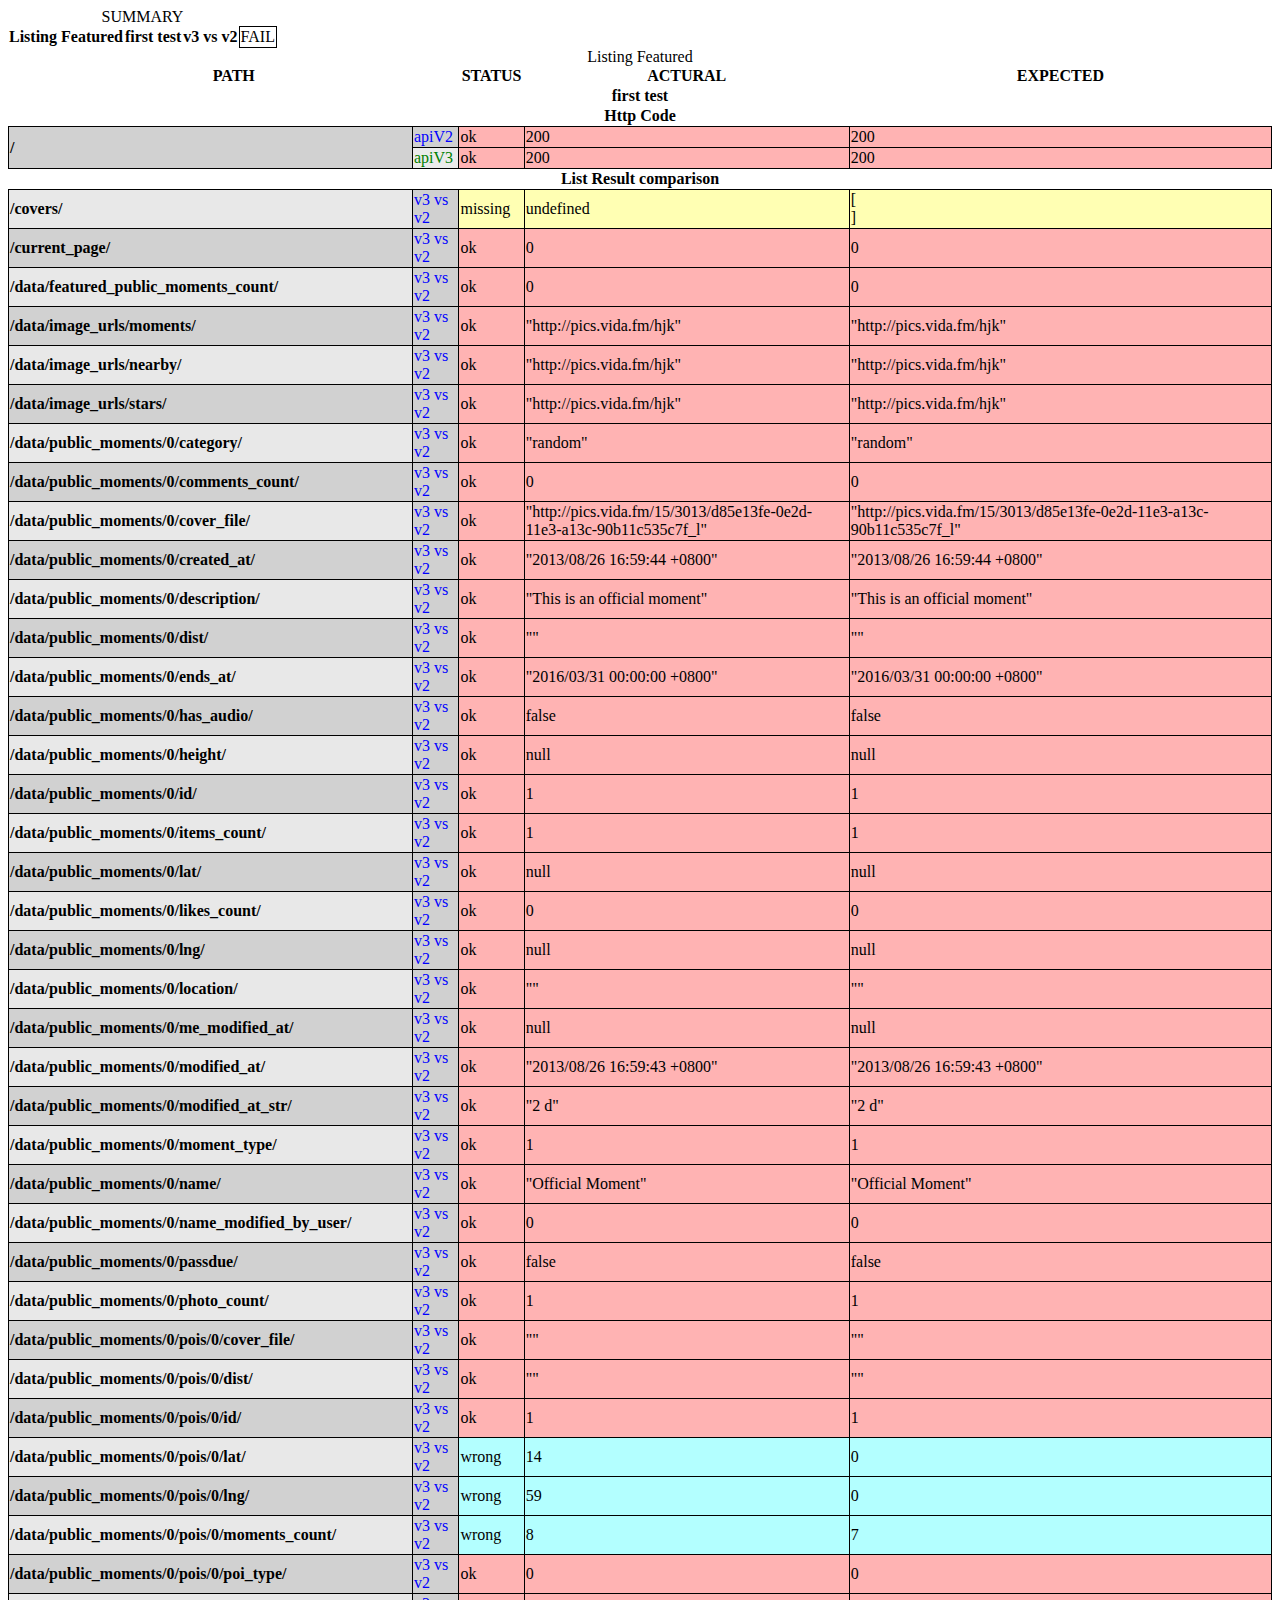
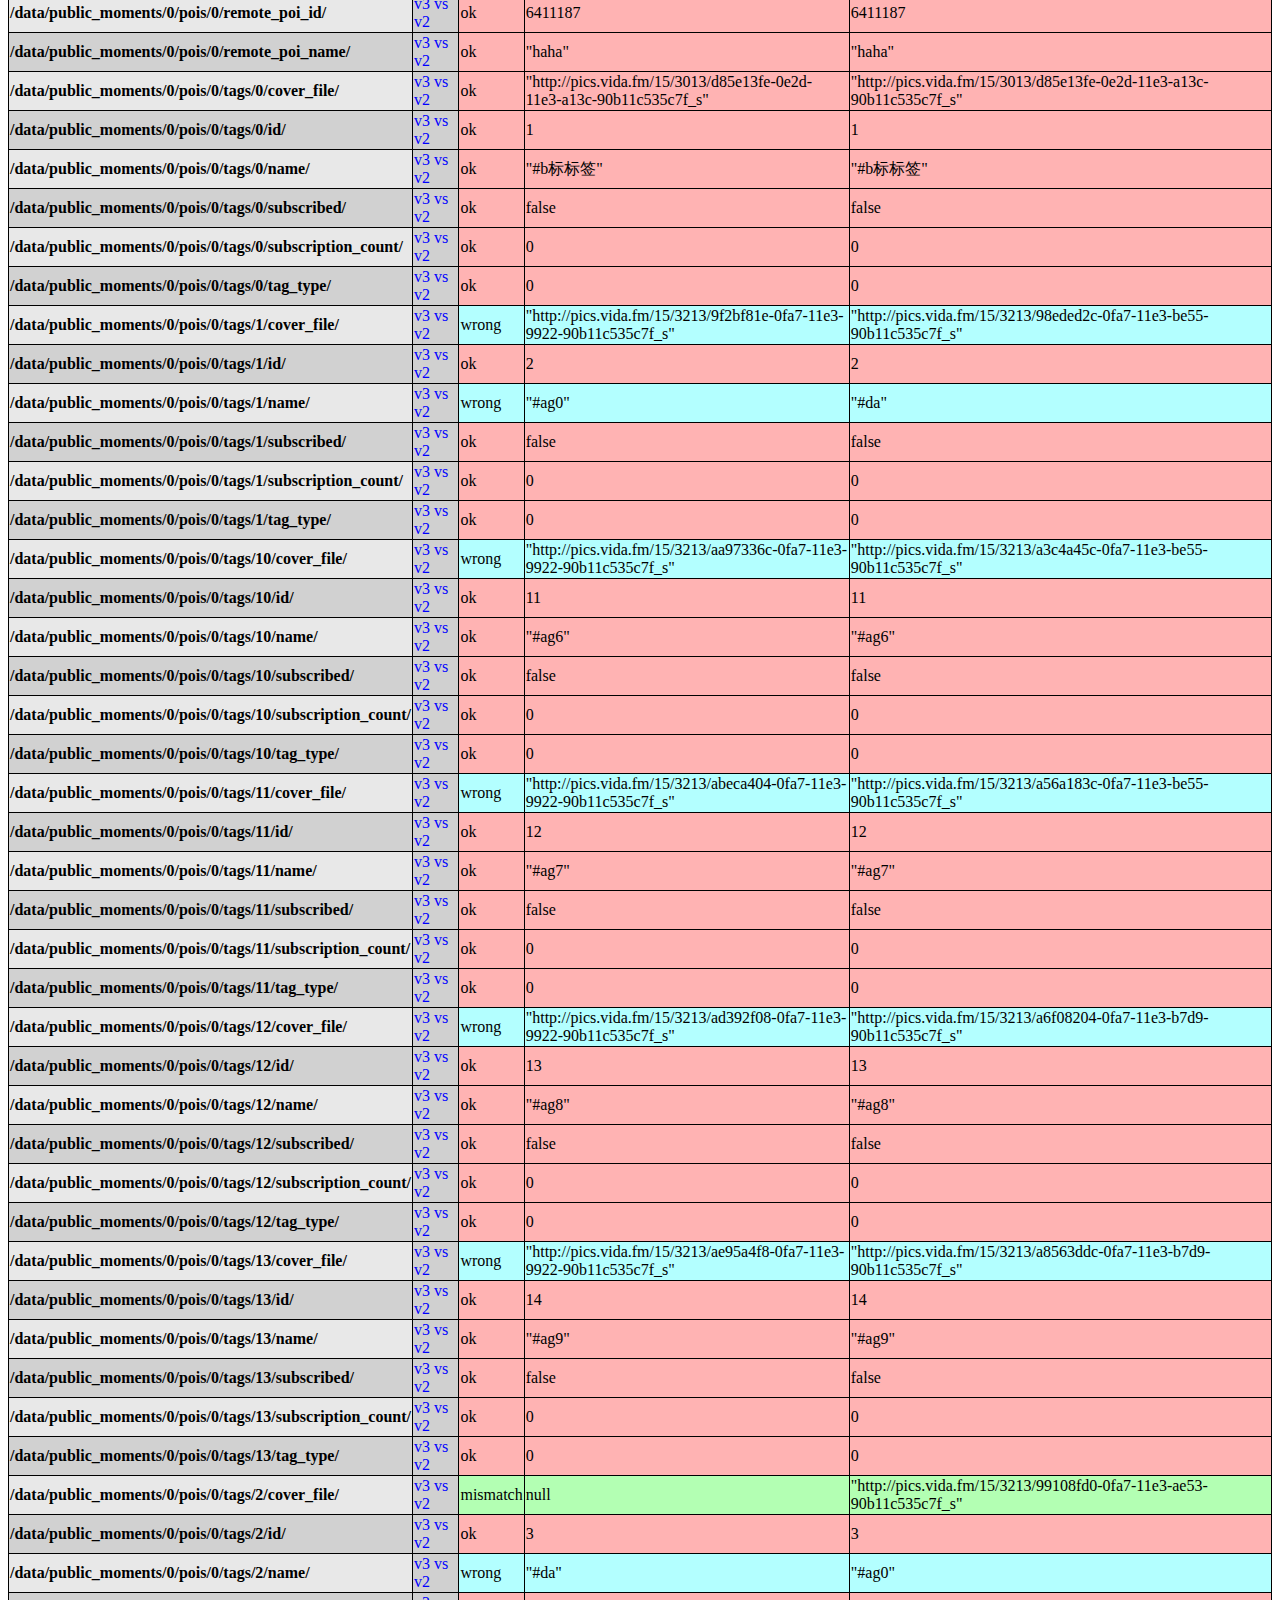
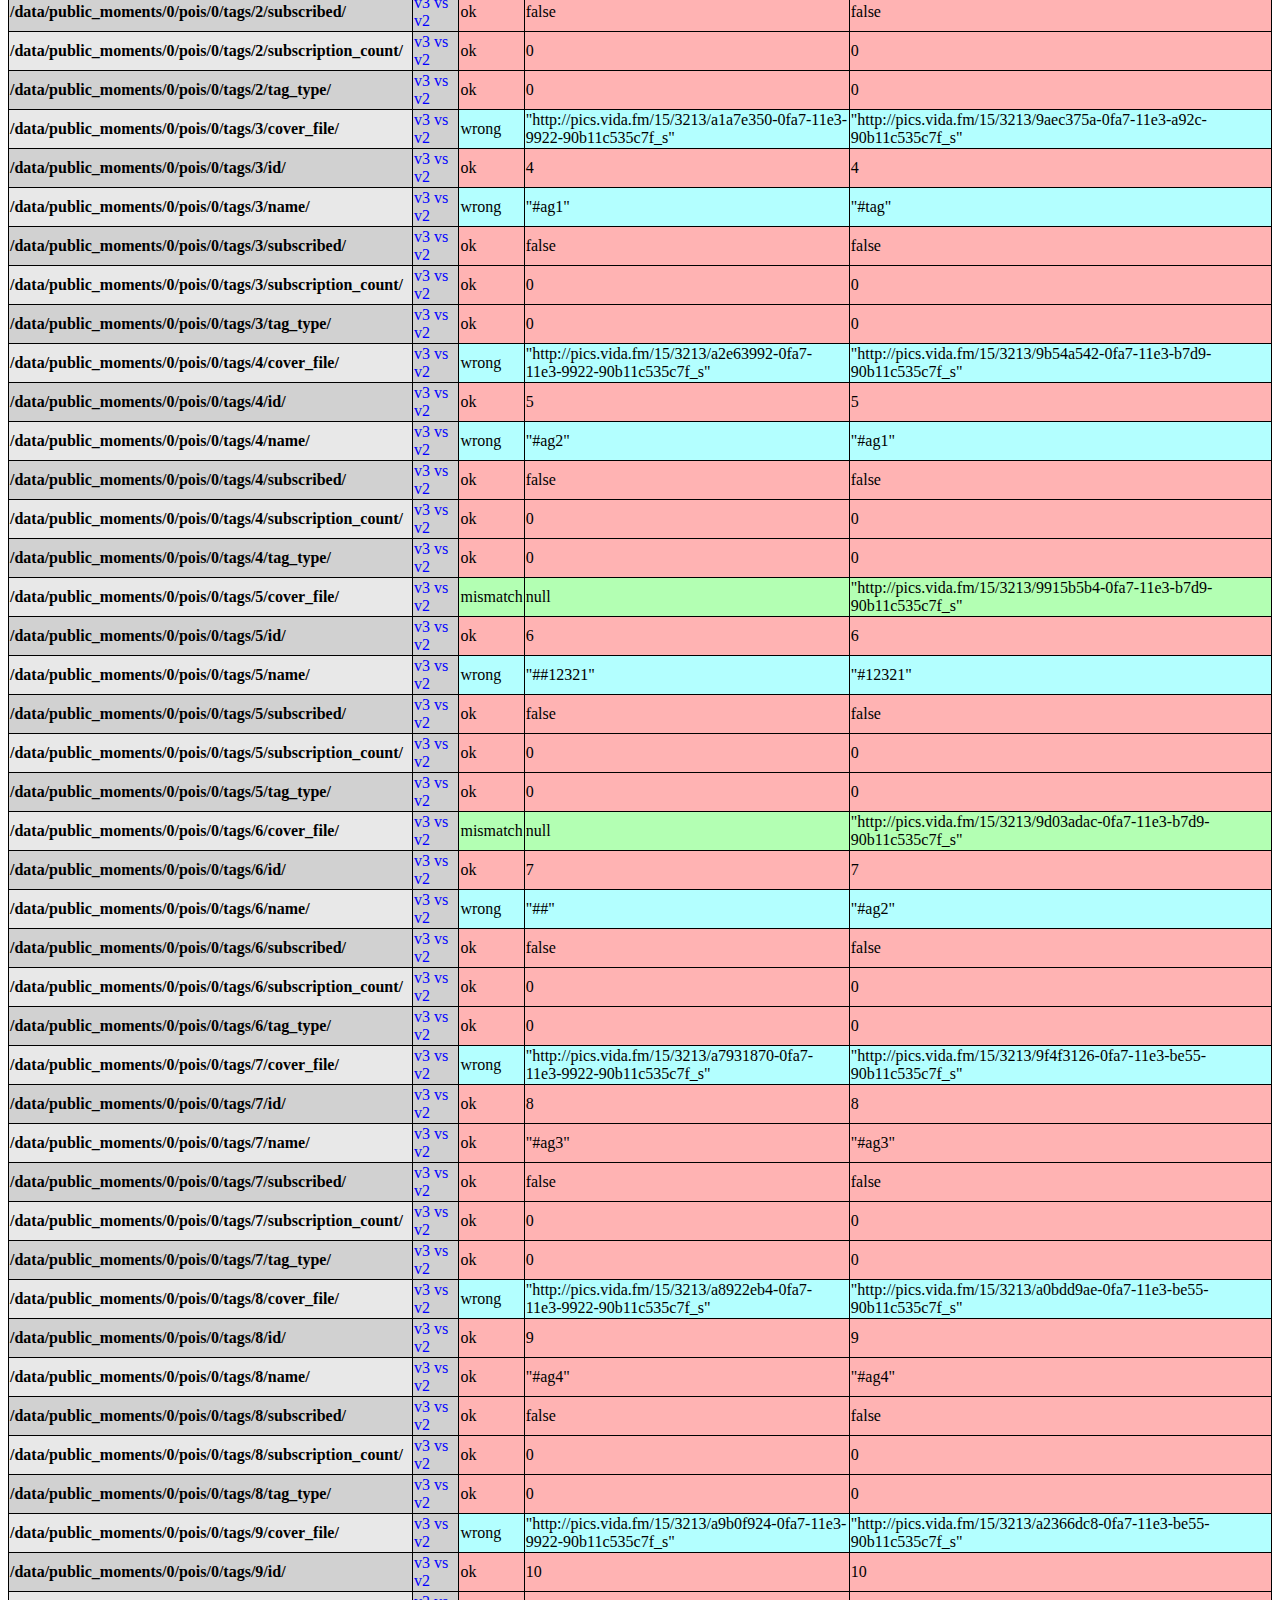
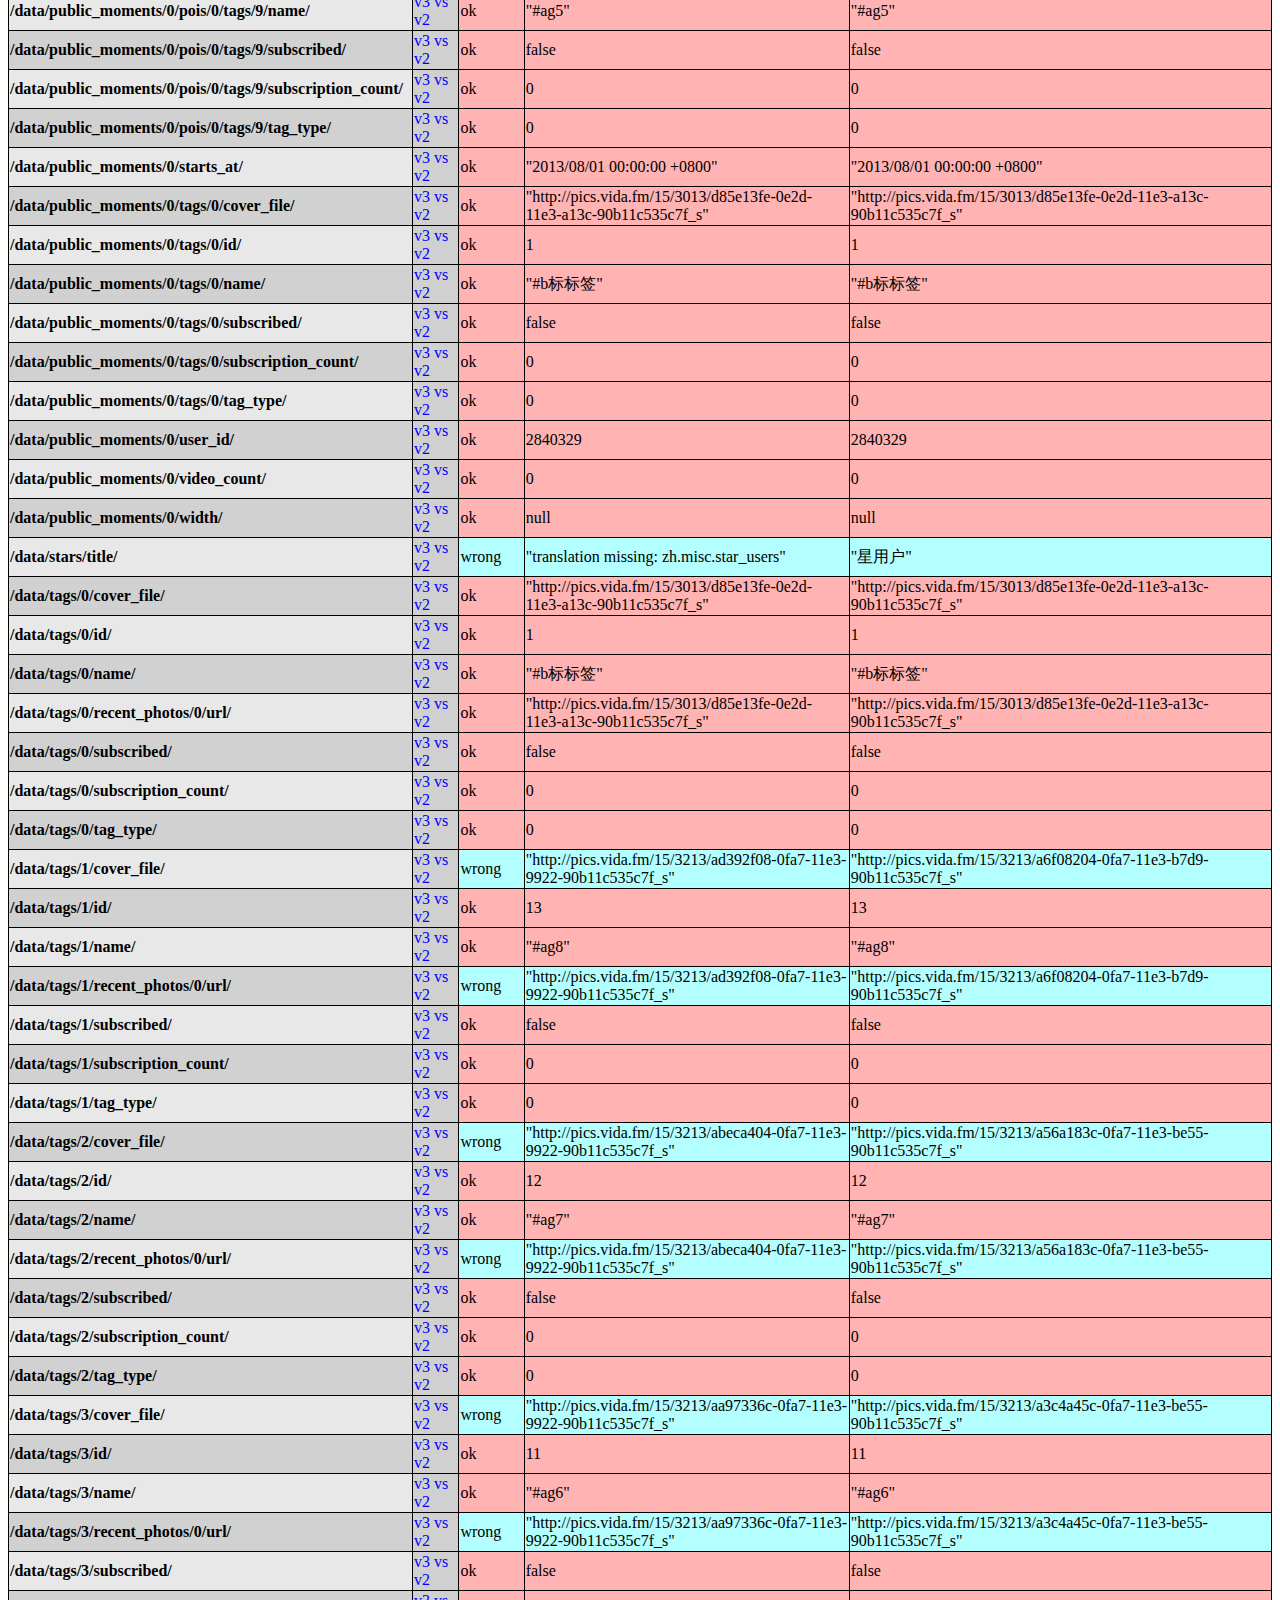
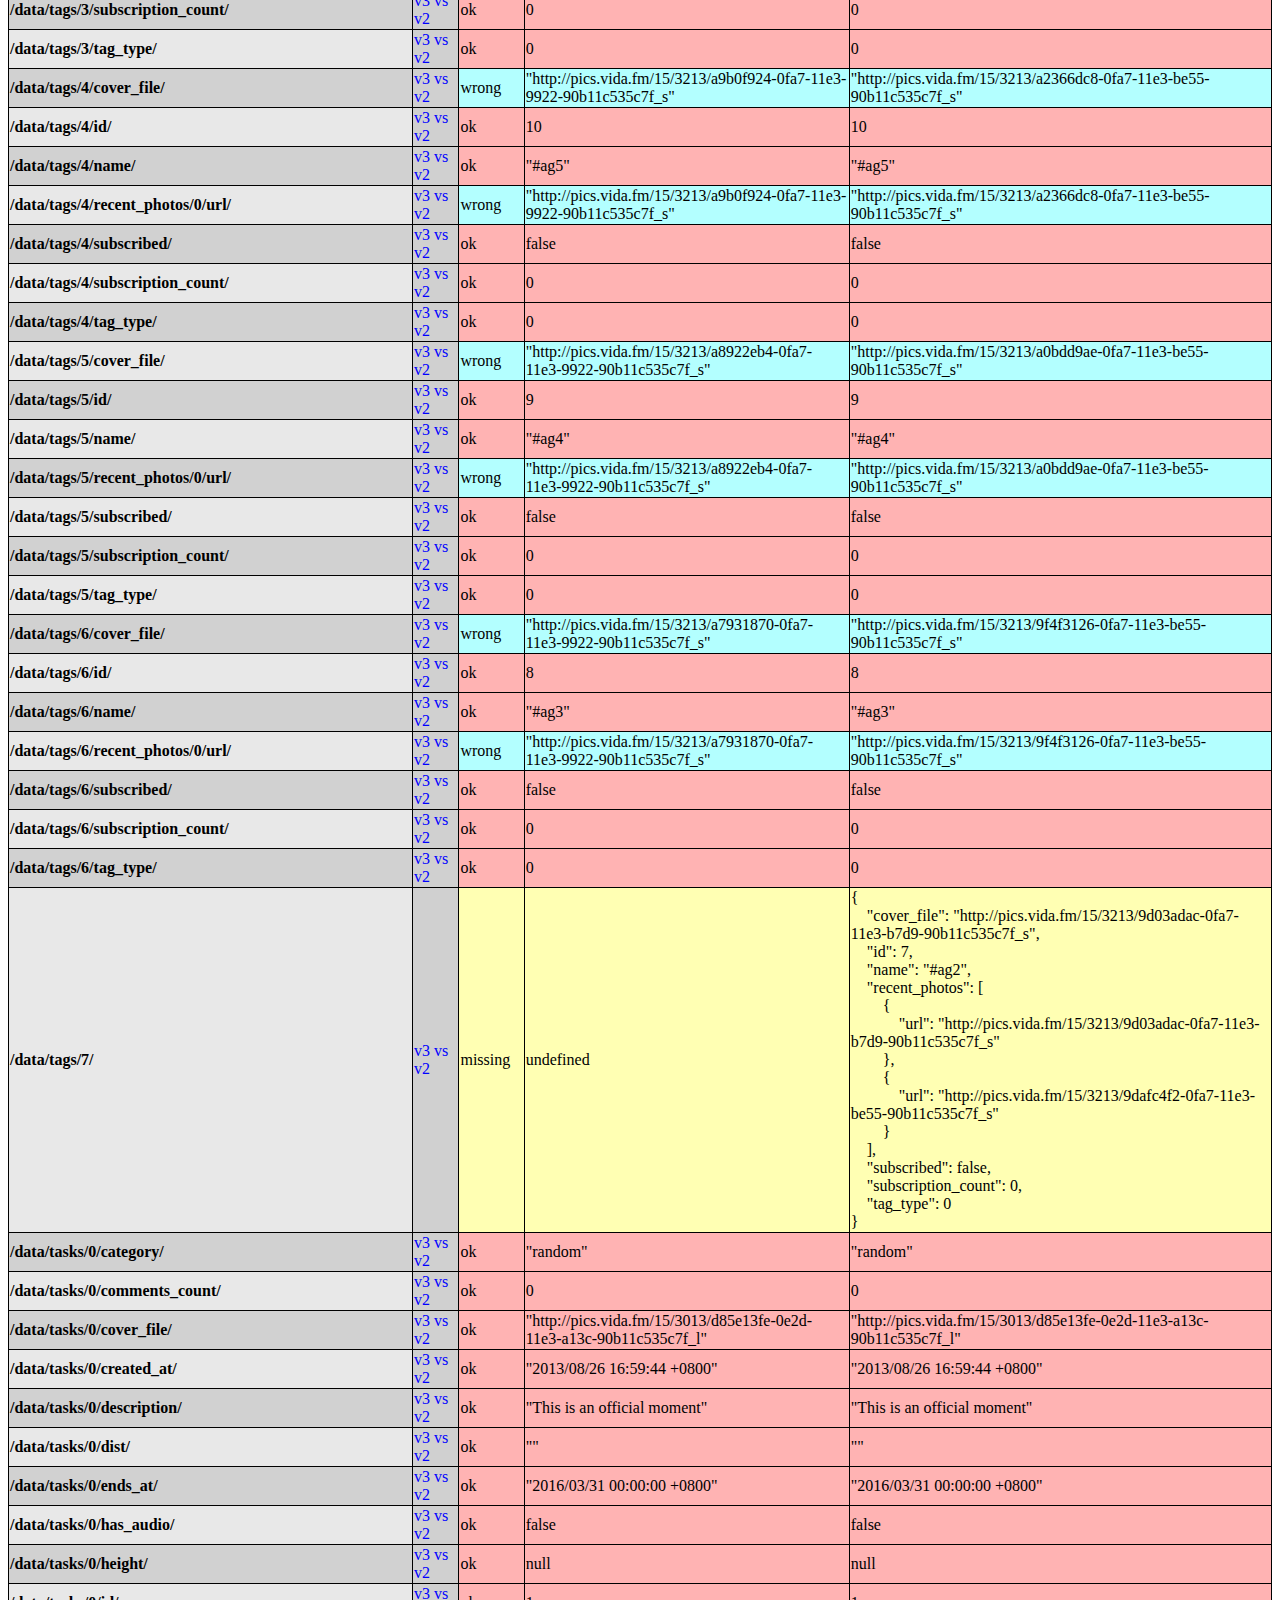
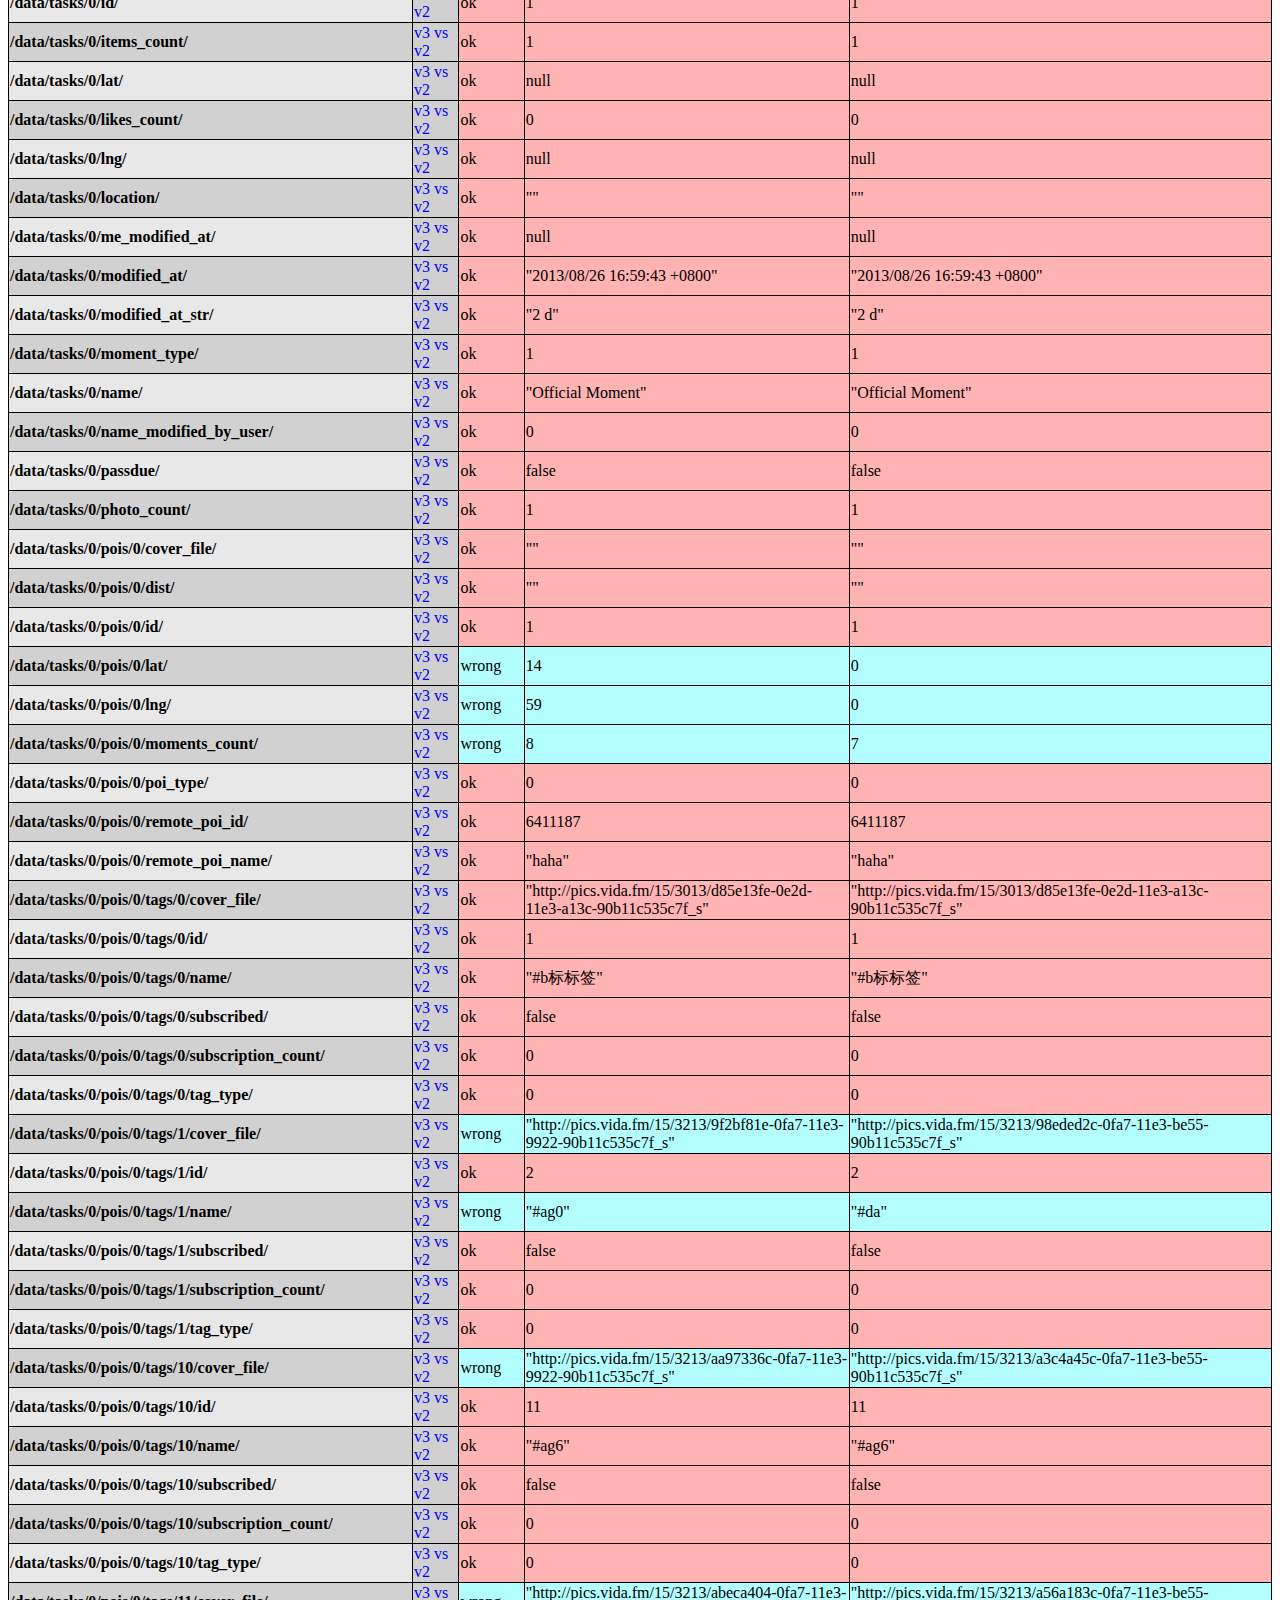
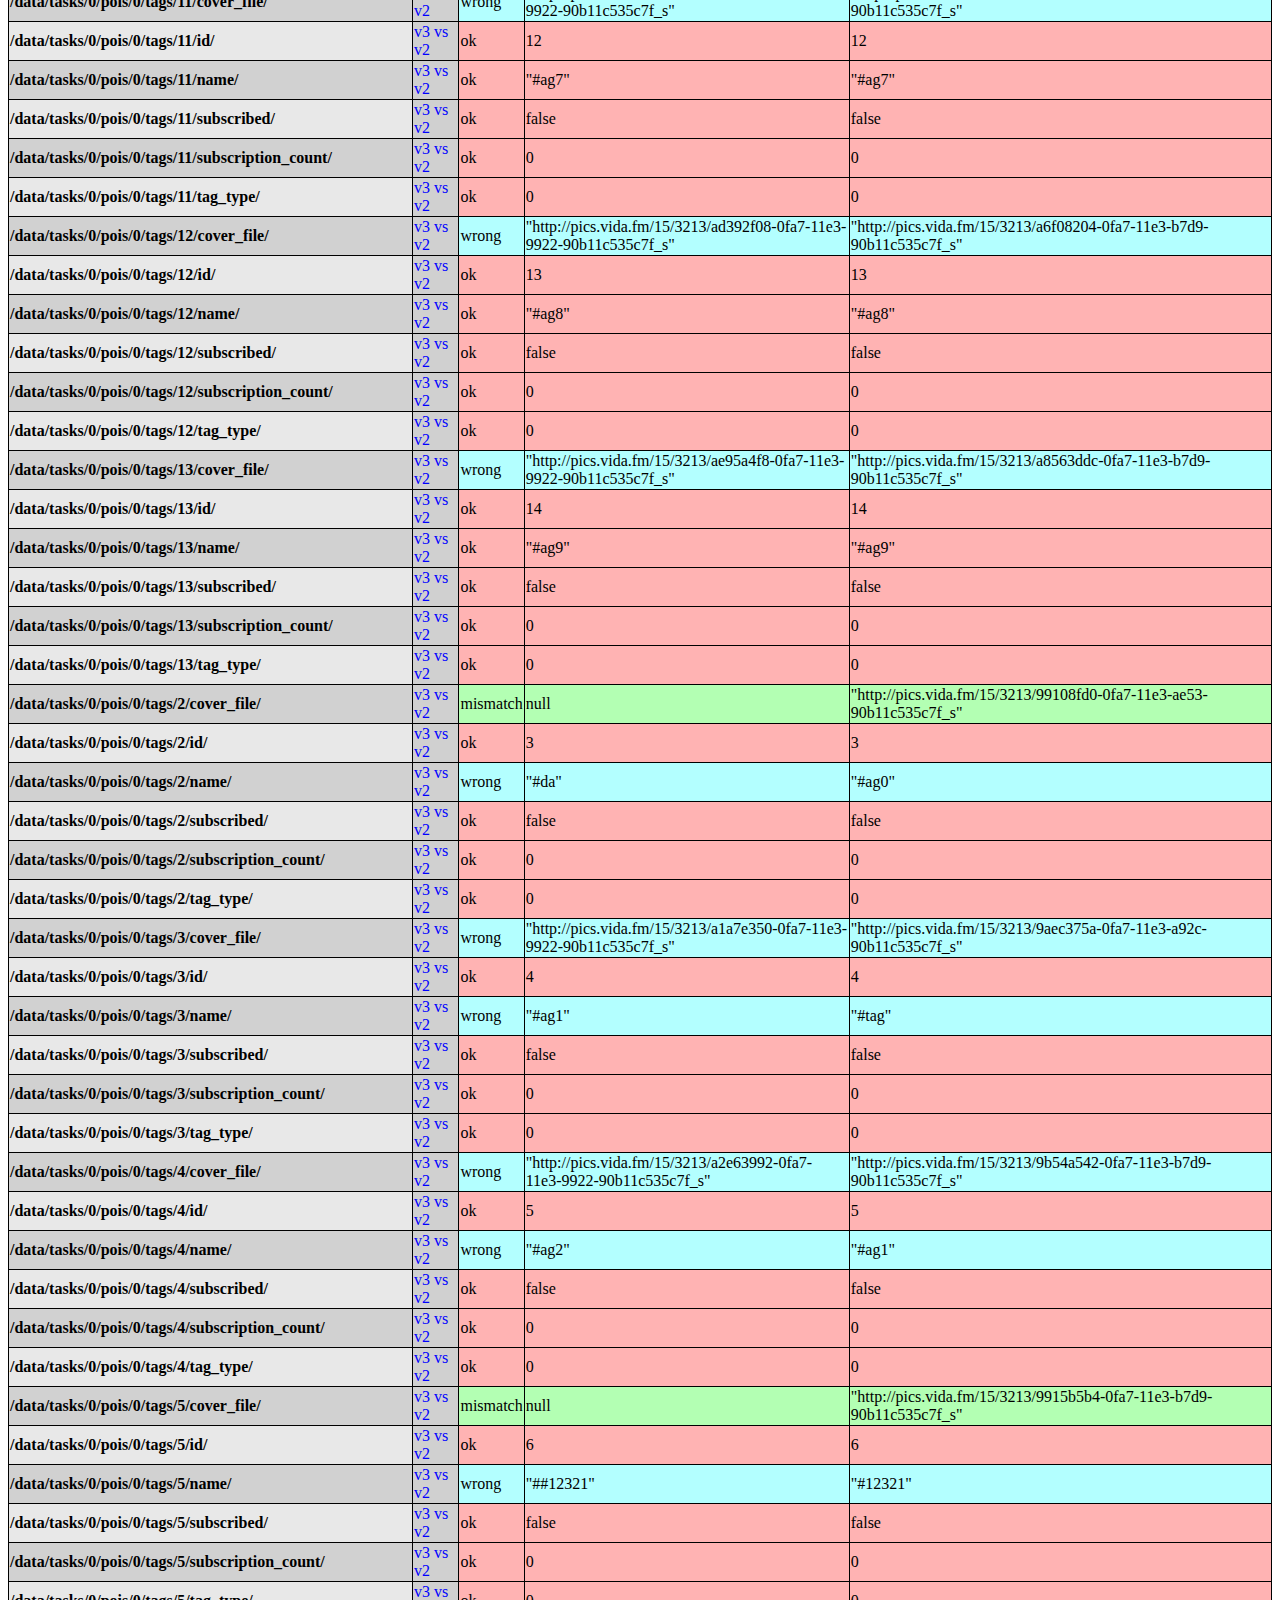
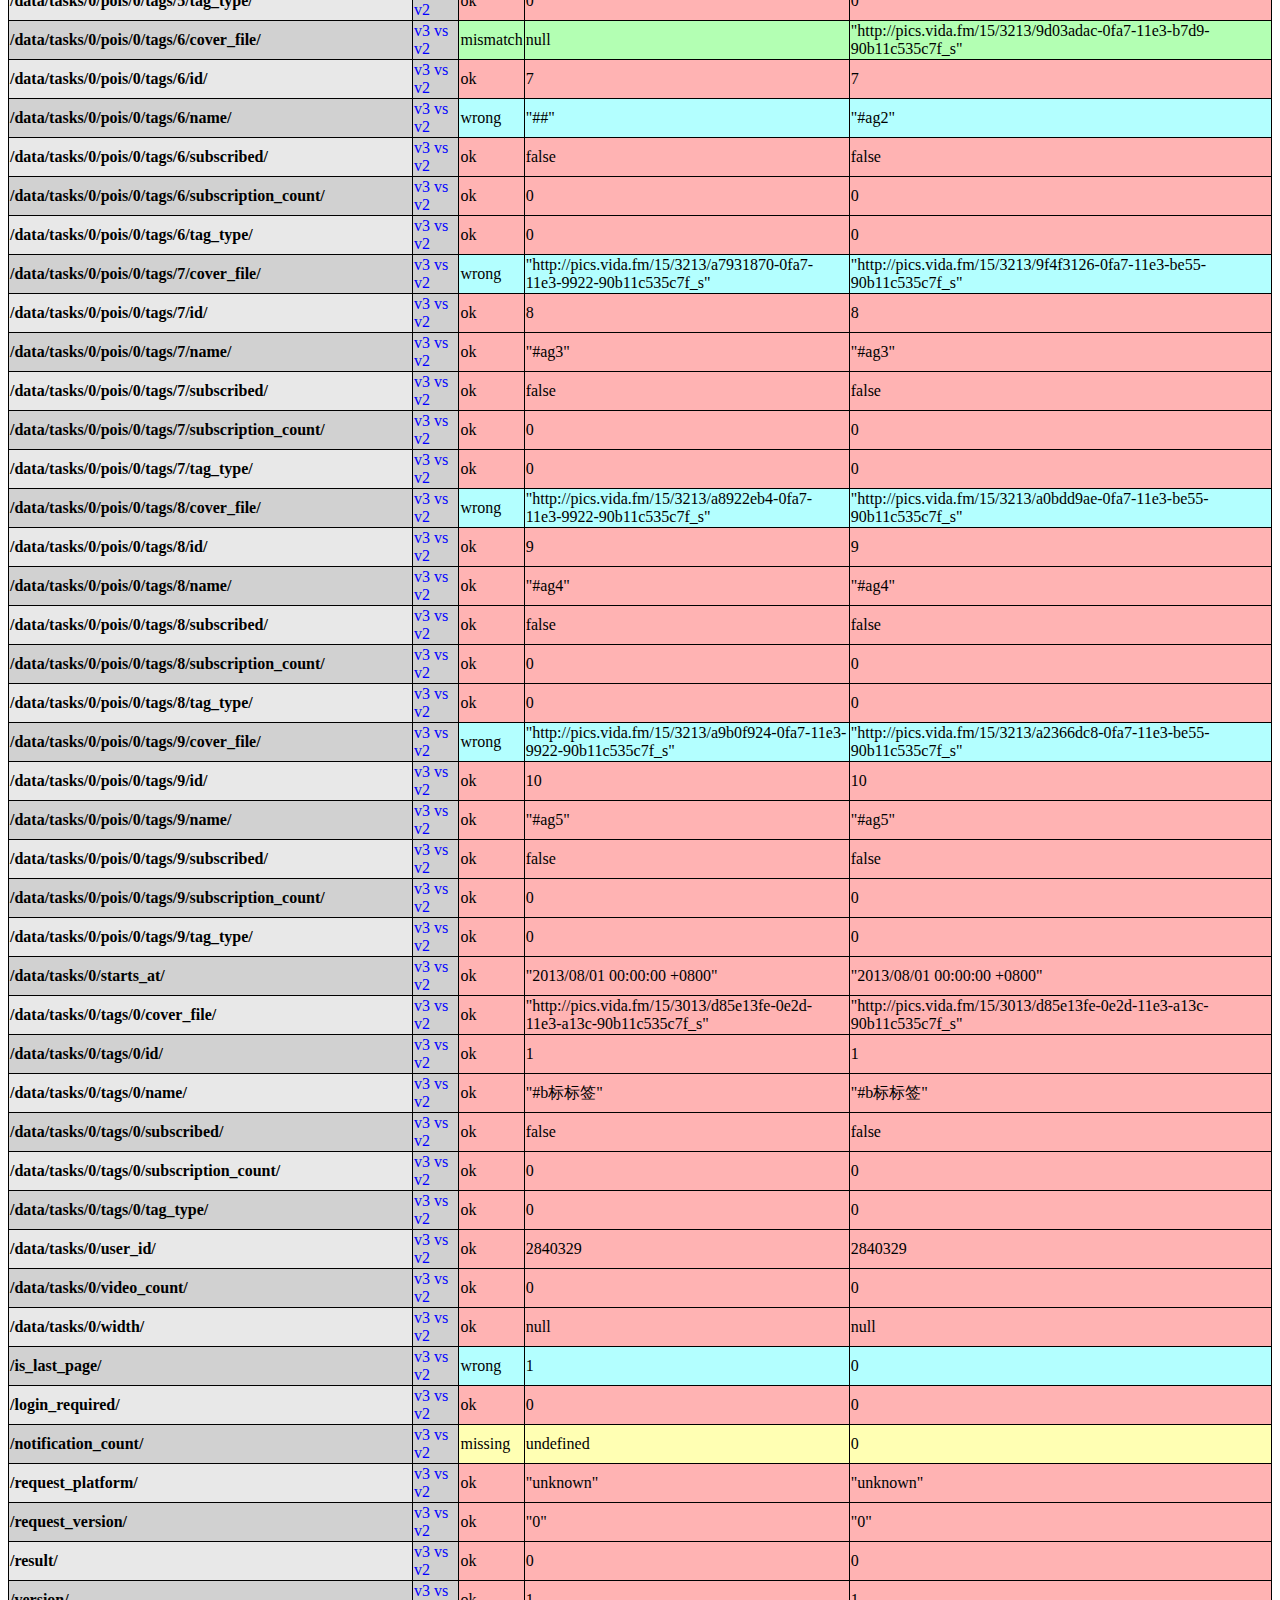
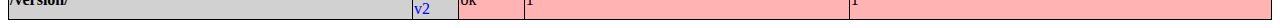
==== commit 66cd6f59: "t201308282" ====
--- a/result.html
+++ b/result.html
@@ -1 +1 @@
-<!DOCTYPE html><html><head><meta charset="utf-8"></meta><style>table{border-collapse:collapse}td{border:1px solid black}pre{font-size:12px;margin:0}</style></head><body><table><caption>SUMMARY</caption><tbody><tr><th rowspan="1">Listing Featured</th><th rowspan="1">first test</th><th>v3 vs v2</th><td>FAIL</td></tr></tbody></table><table><caption>Listing Featured</caption><thead><tr><th colspan="2">PATH</th><th>STATUS</th><th>ACTURAL</th><th>EXPECTED</th></tr></thead><tbody><tr><th colspan="5">first test</th></tr><tr><th colspan="5">Http Code</th></tr><tr><th style="border:1px solid black;text-align:left;background-color:#d1d1d1" rowspan="2">/</th><td style="color:blue;background:#d0d0d0">apiV2</td><td style="color:black;background:hsl(0,100%,85%)">ok</td><td style="color:black;background:hsl(0,100%,85%)">200</td><td style="color:black;background:hsl(0,100%,85%)">200</td></tr><tr><td style="color:green;background:#ebebeb">apiV3</td><td style="color:black;background:hsl(0,100%,85%)">ok</td><td style="color:black;background:hsl(0,100%,85%)">200</td><td style="color:black;background:hsl(0,100%,85%)">200</td></tr><tr><th colspan="5">List Result comparison</th></tr><tr><th style="border:1px solid black;text-align:left;background-color:#e8e8e8">/current_page/</th><td style="color:blue;background:#d0d0d0">v3 vs v2</td><td style="color:black;background:hsl(0,100%,85%)">ok</td><td style="color:black;background:hsl(0,100%,85%)">0</td><td style="color:black;background:hsl(0,100%,85%)">0</td></tr><tr><th style="border:1px solid black;text-align:left;background-color:#d1d1d1">/data/featured_public_moments_count/</th><td style="color:blue;background:#d0d0d0">v3 vs v2</td><td style="color:black;background:hsl(60,100%,85%)">missing</td><td style="color:black;background:hsl(60,100%,85%)">undefined</td><td style="color:black;background:hsl(60,100%,85%)">0</td></tr><tr><th style="border:1px solid black;text-align:left;background-color:#e8e8e8">/data/image_urls/moments/</th><td style="color:blue;background:#d0d0d0">v3 vs v2</td><td style="color:black;background:hsl(0,100%,85%)">ok</td><td style="color:black;background:hsl(0,100%,85%)">"http://pics.vida.fm/hjk"</td><td style="color:black;background:hsl(0,100%,85%)">"http://pics.vida.fm/hjk"</td></tr><tr><th style="border:1px solid black;text-align:left;background-color:#d1d1d1">/data/image_urls/nearby/</th><td style="color:blue;background:#d0d0d0">v3 vs v2</td><td style="color:black;background:hsl(0,100%,85%)">ok</td><td style="color:black;background:hsl(0,100%,85%)">"http://pics.vida.fm/hjk"</td><td style="color:black;background:hsl(0,100%,85%)">"http://pics.vida.fm/hjk"</td></tr><tr><th style="border:1px solid black;text-align:left;background-color:#e8e8e8">/data/image_urls/stars/</th><td style="color:blue;background:#d0d0d0">v3 vs v2</td><td style="color:black;background:hsl(0,100%,85%)">ok</td><td style="color:black;background:hsl(0,100%,85%)">"http://pics.vida.fm/hjk"</td><td style="color:black;background:hsl(0,100%,85%)">"http://pics.vida.fm/hjk"</td></tr><tr><th style="border:1px solid black;text-align:left;background-color:#d1d1d1">/data/public_moments/0/category/</th><td style="color:blue;background:#d0d0d0">v3 vs v2</td><td style="color:black;background:hsl(0,100%,85%)">ok</td><td style="color:black;background:hsl(0,100%,85%)">"random"</td><td style="color:black;background:hsl(0,100%,85%)">"random"</td></tr><tr><th style="border:1px solid black;text-align:left;background-color:#e8e8e8">/data/public_moments/0/comments_count/</th><td style="color:blue;background:#d0d0d0">v3 vs v2</td><td style="color:black;background:hsl(0,100%,85%)">ok</td><td style="color:black;background:hsl(0,100%,85%)">0</td><td style="color:black;background:hsl(0,100%,85%)">0</td></tr><tr><th style="border:1px solid black;text-align:left;background-color:#d1d1d1">/data/public_moments/0/cover_file/</th><td style="color:blue;background:#d0d0d0">v3 vs v2</td><td style="color:black;background:hsl(180,100%,85%)">wrong</td><td style="color:black;background:hsl(180,100%,85%)">""</td><td style="color:black;background:hsl(180,100%,85%)">"http://pics.vida.fm/15/3013/d85e13fe-0e2d-11e3-a13c-90b11c535c7f_l"</td></tr><tr><th style="border:1px solid black;text-align:left;background-color:#e8e8e8">/data/public_moments/0/created_at/</th><td style="color:blue;background:#d0d0d0">v3 vs v2</td><td style="color:black;background:hsl(180,100%,85%)">wrong</td><td style="color:black;background:hsl(180,100%,85%)">"2013-08-26&nbsp;16:59:44&nbsp;+0800"</td><td style="color:black;background:hsl(180,100%,85%)">"2013/08/26&nbsp;16:59:44&nbsp;+0800"</td></tr><tr><th style="border:1px solid black;text-align:left;background-color:#d1d1d1">/data/public_moments/0/description/</th><td style="color:blue;background:#d0d0d0">v3 vs v2</td><td style="color:black;background:hsl(0,100%,85%)">ok</td><td style="color:black;background:hsl(0,100%,85%)">"This&nbsp;is&nbsp;an&nbsp;official&nbsp;moment"</td><td style="color:black;background:hsl(0,100%,85%)">"This&nbsp;is&nbsp;an&nbsp;official&nbsp;moment"</td></tr><tr><th style="border:1px solid black;text-align:left;background-color:#e8e8e8">/data/public_moments/0/dist/</th><td style="color:blue;background:#d0d0d0">v3 vs v2</td><td style="color:black;background:hsl(0,100%,85%)">ok</td><td style="color:black;background:hsl(0,100%,85%)">""</td><td style="color:black;background:hsl(0,100%,85%)">""</td></tr><tr><th style="border:1px solid black;text-align:left;background-color:#d1d1d1">/data/public_moments/0/ends_at/</th><td style="color:blue;background:#d0d0d0">v3 vs v2</td><td style="color:black;background:hsl(180,100%,85%)">wrong</td><td style="color:black;background:hsl(180,100%,85%)">"2016-03-31&nbsp;00:00:00&nbsp;+0800"</td><td style="color:black;background:hsl(180,100%,85%)">"2016/03/31&nbsp;00:00:00&nbsp;+0800"</td></tr><tr><th style="border:1px solid black;text-align:left;background-color:#e8e8e8">/data/public_moments/0/has_audio/</th><td style="color:blue;background:#d0d0d0">v3 vs v2</td><td style="color:black;background:hsl(0,100%,85%)">ok</td><td style="color:black;background:hsl(0,100%,85%)">false</td><td style="color:black;background:hsl(0,100%,85%)">false</td></tr><tr><th style="border:1px solid black;text-align:left;background-color:#d1d1d1">/data/public_moments/0/height/</th><td style="color:blue;background:#d0d0d0">v3 vs v2</td><td style="color:black;background:hsl(120,100%,85%)">mismatch</td><td style="color:black;background:hsl(120,100%,85%)">0</td><td style="color:black;background:hsl(120,100%,85%)">null</td></tr><tr><th style="border:1px solid black;text-align:left;background-color:#e8e8e8">/data/public_moments/0/id/</th><td style="color:blue;background:#d0d0d0">v3 vs v2</td><td style="color:black;background:hsl(0,100%,85%)">ok</td><td style="color:black;background:hsl(0,100%,85%)">1</td><td style="color:black;background:hsl(0,100%,85%)">1</td></tr><tr><th style="border:1px solid black;text-align:left;background-color:#d1d1d1">/data/public_moments/0/items_count/</th><td style="color:blue;background:#d0d0d0">v3 vs v2</td><td style="color:black;background:hsl(0,100%,85%)">ok</td><td style="color:black;background:hsl(0,100%,85%)">1</td><td style="color:black;background:hsl(0,100%,85%)">1</td></tr><tr><th style="border:1px solid black;text-align:left;background-color:#e8e8e8">/data/public_moments/0/lat/</th><td style="color:blue;background:#d0d0d0">v3 vs v2</td><td style="color:black;background:hsl(0,100%,85%)">ok</td><td style="color:black;background:hsl(0,100%,85%)">null</td><td style="color:black;background:hsl(0,100%,85%)">null</td></tr><tr><th style="border:1px solid black;text-align:left;background-color:#d1d1d1">/data/public_moments/0/likes_count/</th><td style="color:blue;background:#d0d0d0">v3 vs v2</td><td style="color:black;background:hsl(0,100%,85%)">ok</td><td style="color:black;background:hsl(0,100%,85%)">0</td><td style="color:black;background:hsl(0,100%,85%)">0</td></tr><tr><th style="border:1px solid black;text-align:left;background-color:#e8e8e8">/data/public_moments/0/lng/</th><td style="color:blue;background:#d0d0d0">v3 vs v2</td><td style="color:black;background:hsl(0,100%,85%)">ok</td><td style="color:black;background:hsl(0,100%,85%)">null</td><td style="color:black;background:hsl(0,100%,85%)">null</td></tr><tr><th style="border:1px solid black;text-align:left;background-color:#d1d1d1">/data/public_moments/0/location/</th><td style="color:blue;background:#d0d0d0">v3 vs v2</td><td style="color:black;background:hsl(0,100%,85%)">ok</td><td style="color:black;background:hsl(0,100%,85%)">""</td><td style="color:black;background:hsl(0,100%,85%)">""</td></tr><tr><th style="border:1px solid black;text-align:left;background-color:#e8e8e8">/data/public_moments/0/me_modified_at/</th><td style="color:blue;background:#d0d0d0">v3 vs v2</td><td style="color:black;background:hsl(0,100%,85%)">ok</td><td style="color:black;background:hsl(0,100%,85%)">null</td><td style="color:black;background:hsl(0,100%,85%)">null</td></tr><tr><th style="border:1px solid black;text-align:left;background-color:#d1d1d1">/data/public_moments/0/modified_at/</th><td style="color:blue;background:#d0d0d0">v3 vs v2</td><td style="color:black;background:hsl(180,100%,85%)">wrong</td><td style="color:black;background:hsl(180,100%,85%)">"2013-08-26&nbsp;16:59:43&nbsp;+0800"</td><td style="color:black;background:hsl(180,100%,85%)">"2013/08/26&nbsp;16:59:43&nbsp;+0800"</td></tr><tr><th style="border:1px solid black;text-align:left;background-color:#e8e8e8">/data/public_moments/0/modified_at_str/</th><td style="color:blue;background:#d0d0d0">v3 vs v2</td><td style="color:black;background:hsl(0,100%,85%)">ok</td><td style="color:black;background:hsl(0,100%,85%)">"2&nbsp;d"</td><td style="color:black;background:hsl(0,100%,85%)">"2&nbsp;d"</td></tr><tr><th style="border:1px solid black;text-align:left;background-color:#d1d1d1">/data/public_moments/0/moment_type/</th><td style="color:blue;background:#d0d0d0">v3 vs v2</td><td style="color:black;background:hsl(0,100%,85%)">ok</td><td style="color:black;background:hsl(0,100%,85%)">1</td><td style="color:black;background:hsl(0,100%,85%)">1</td></tr><tr><th style="border:1px solid black;text-align:left;background-color:#e8e8e8">/data/public_moments/0/name/</th><td style="color:blue;background:#d0d0d0">v3 vs v2</td><td style="color:black;background:hsl(0,100%,85%)">ok</td><td style="color:black;background:hsl(0,100%,85%)">"Official&nbsp;Moment"</td><td style="color:black;background:hsl(0,100%,85%)">"Official&nbsp;Moment"</td></tr><tr><th style="border:1px solid black;text-align:left;background-color:#d1d1d1">/data/public_moments/0/name_modified_by_user/</th><td style="color:blue;background:#d0d0d0">v3 vs v2</td><td style="color:black;background:hsl(0,100%,85%)">ok</td><td style="color:black;background:hsl(0,100%,85%)">0</td><td style="color:black;background:hsl(0,100%,85%)">0</td></tr><tr><th style="border:1px solid black;text-align:left;background-color:#e8e8e8">/data/public_moments/0/passdue/</th><td style="color:blue;background:#d0d0d0">v3 vs v2</td><td style="color:black;background:hsl(0,100%,85%)">ok</td><td style="color:black;background:hsl(0,100%,85%)">false</td><td style="color:black;background:hsl(0,100%,85%)">false</td></tr><tr><th style="border:1px solid black;text-align:left;background-color:#d1d1d1">/data/public_moments/0/photo_count/</th><td style="color:blue;background:#d0d0d0">v3 vs v2</td><td style="color:black;background:hsl(0,100%,85%)">ok</td><td style="color:black;background:hsl(0,100%,85%)">1</td><td style="color:black;background:hsl(0,100%,85%)">1</td></tr><tr><th style="border:1px solid black;text-align:left;background-color:#e8e8e8">/data/public_moments/0/pois/</th><td style="color:blue;background:#d0d0d0">v3 vs v2</td><td style="color:black;background:hsl(60,100%,85%)">missing</td><td style="color:black;background:hsl(60,100%,85%)">undefined</td><td style="color:black;background:hsl(60,100%,85%)">[<br/>&nbsp;&nbsp;&nbsp;&nbsp;{<br/>&nbsp;&nbsp;&nbsp;&nbsp;&nbsp;&nbsp;&nbsp;&nbsp;"cover_file":&nbsp;"",<br/>&nbsp;&nbsp;&nbsp;&nbsp;&nbsp;&nbsp;&nbsp;&nbsp;"dist":&nbsp;"",<br/>&nbsp;&nbsp;&nbsp;&nbsp;&nbsp;&nbsp;&nbsp;&nbsp;"id":&nbsp;1,<br/>&nbsp;&nbsp;&nbsp;&nbsp;&nbsp;&nbsp;&nbsp;&nbsp;"lat":&nbsp;0,<br/>&nbsp;&nbsp;&nbsp;&nbsp;&nbsp;&nbsp;&nbsp;&nbsp;"lng":&nbsp;0,<br/>&nbsp;&nbsp;&nbsp;&nbsp;&nbsp;&nbsp;&nbsp;&nbsp;"moments_count":&nbsp;7,<br/>&nbsp;&nbsp;&nbsp;&nbsp;&nbsp;&nbsp;&nbsp;&nbsp;"poi_type":&nbsp;0,<br/>&nbsp;&nbsp;&nbsp;&nbsp;&nbsp;&nbsp;&nbsp;&nbsp;"remote_poi_id":&nbsp;6411187,<br/>&nbsp;&nbsp;&nbsp;&nbsp;&nbsp;&nbsp;&nbsp;&nbsp;"remote_poi_name":&nbsp;"haha",<br/>&nbsp;&nbsp;&nbsp;&nbsp;&nbsp;&nbsp;&nbsp;&nbsp;"tags":&nbsp;[<br/>&nbsp;&nbsp;&nbsp;&nbsp;&nbsp;&nbsp;&nbsp;&nbsp;&nbsp;&nbsp;&nbsp;&nbsp;{<br/>&nbsp;&nbsp;&nbsp;&nbsp;&nbsp;&nbsp;&nbsp;&nbsp;&nbsp;&nbsp;&nbsp;&nbsp;&nbsp;&nbsp;&nbsp;&nbsp;"cover_file":&nbsp;"http://pics.vida.fm/15/3013/d85e13fe-0e2d-11e3-a13c-90b11c535c7f_s",<br/>&nbsp;&nbsp;&nbsp;&nbsp;&nbsp;&nbsp;&nbsp;&nbsp;&nbsp;&nbsp;&nbsp;&nbsp;&nbsp;&nbsp;&nbsp;&nbsp;"id":&nbsp;1,<br/>&nbsp;&nbsp;&nbsp;&nbsp;&nbsp;&nbsp;&nbsp;&nbsp;&nbsp;&nbsp;&nbsp;&nbsp;&nbsp;&nbsp;&nbsp;&nbsp;"name":&nbsp;"#b标标签",<br/>&nbsp;&nbsp;&nbsp;&nbsp;&nbsp;&nbsp;&nbsp;&nbsp;&nbsp;&nbsp;&nbsp;&nbsp;&nbsp;&nbsp;&nbsp;&nbsp;"subscribed":&nbsp;false,<br/>&nbsp;&nbsp;&nbsp;&nbsp;&nbsp;&nbsp;&nbsp;&nbsp;&nbsp;&nbsp;&nbsp;&nbsp;&nbsp;&nbsp;&nbsp;&nbsp;"subscription_count":&nbsp;0,<br/>&nbsp;&nbsp;&nbsp;&nbsp;&nbsp;&nbsp;&nbsp;&nbsp;&nbsp;&nbsp;&nbsp;&nbsp;&nbsp;&nbsp;&nbsp;&nbsp;"tag_type":&nbsp;0<br/>&nbsp;&nbsp;&nbsp;&nbsp;&nbsp;&nbsp;&nbsp;&nbsp;&nbsp;&nbsp;&nbsp;&nbsp;},<br/>&nbsp;&nbsp;&nbsp;&nbsp;&nbsp;&nbsp;&nbsp;&nbsp;&nbsp;&nbsp;&nbsp;&nbsp;{<br/>&nbsp;&nbsp;&nbsp;&nbsp;&nbsp;&nbsp;&nbsp;&nbsp;&nbsp;&nbsp;&nbsp;&nbsp;&nbsp;&nbsp;&nbsp;&nbsp;"cover_file":&nbsp;"http://pics.vida.fm/15/3213/98eded2c-0fa7-11e3-be55-90b11c535c7f_s",<br/>&nbsp;&nbsp;&nbsp;&nbsp;&nbsp;&nbsp;&nbsp;&nbsp;&nbsp;&nbsp;&nbsp;&nbsp;&nbsp;&nbsp;&nbsp;&nbsp;"id":&nbsp;2,<br/>&nbsp;&nbsp;&nbsp;&nbsp;&nbsp;&nbsp;&nbsp;&nbsp;&nbsp;&nbsp;&nbsp;&nbsp;&nbsp;&nbsp;&nbsp;&nbsp;"name":&nbsp;"#da",<br/>&nbsp;&nbsp;&nbsp;&nbsp;&nbsp;&nbsp;&nbsp;&nbsp;&nbsp;&nbsp;&nbsp;&nbsp;&nbsp;&nbsp;&nbsp;&nbsp;"subscribed":&nbsp;false,<br/>&nbsp;&nbsp;&nbsp;&nbsp;&nbsp;&nbsp;&nbsp;&nbsp;&nbsp;&nbsp;&nbsp;&nbsp;&nbsp;&nbsp;&nbsp;&nbsp;"subscription_count":&nbsp;0,<br/>&nbsp;&nbsp;&nbsp;&nbsp;&nbsp;&nbsp;&nbsp;&nbsp;&nbsp;&nbsp;&nbsp;&nbsp;&nbsp;&nbsp;&nbsp;&nbsp;"tag_type":&nbsp;0<br/>&nbsp;&nbsp;&nbsp;&nbsp;&nbsp;&nbsp;&nbsp;&nbsp;&nbsp;&nbsp;&nbsp;&nbsp;},<br/>&nbsp;&nbsp;&nbsp;&nbsp;&nbsp;&nbsp;&nbsp;&nbsp;&nbsp;&nbsp;&nbsp;&nbsp;{<br/>&nbsp;&nbsp;&nbsp;&nbsp;&nbsp;&nbsp;&nbsp;&nbsp;&nbsp;&nbsp;&nbsp;&nbsp;&nbsp;&nbsp;&nbsp;&nbsp;"cover_file":&nbsp;"http://pics.vida.fm/15/3213/99108fd0-0fa7-11e3-ae53-90b11c535c7f_s",<br/>&nbsp;&nbsp;&nbsp;&nbsp;&nbsp;&nbsp;&nbsp;&nbsp;&nbsp;&nbsp;&nbsp;&nbsp;&nbsp;&nbsp;&nbsp;&nbsp;"id":&nbsp;3,<br/>&nbsp;&nbsp;&nbsp;&nbsp;&nbsp;&nbsp;&nbsp;&nbsp;&nbsp;&nbsp;&nbsp;&nbsp;&nbsp;&nbsp;&nbsp;&nbsp;"name":&nbsp;"#ag0",<br/>&nbsp;&nbsp;&nbsp;&nbsp;&nbsp;&nbsp;&nbsp;&nbsp;&nbsp;&nbsp;&nbsp;&nbsp;&nbsp;&nbsp;&nbsp;&nbsp;"subscribed":&nbsp;false,<br/>&nbsp;&nbsp;&nbsp;&nbsp;&nbsp;&nbsp;&nbsp;&nbsp;&nbsp;&nbsp;&nbsp;&nbsp;&nbsp;&nbsp;&nbsp;&nbsp;"subscription_count":&nbsp;0,<br/>&nbsp;&nbsp;&nbsp;&nbsp;&nbsp;&nbsp;&nbsp;&nbsp;&nbsp;&nbsp;&nbsp;&nbsp;&nbsp;&nbsp;&nbsp;&nbsp;"tag_type":&nbsp;0<br/>&nbsp;&nbsp;&nbsp;&nbsp;&nbsp;&nbsp;&nbsp;&nbsp;&nbsp;&nbsp;&nbsp;&nbsp;},<br/>&nbsp;&nbsp;&nbsp;&nbsp;&nbsp;&nbsp;&nbsp;&nbsp;&nbsp;&nbsp;&nbsp;&nbsp;{<br/>&nbsp;&nbsp;&nbsp;&nbsp;&nbsp;&nbsp;&nbsp;&nbsp;&nbsp;&nbsp;&nbsp;&nbsp;&nbsp;&nbsp;&nbsp;&nbsp;"cover_file":&nbsp;"http://pics.vida.fm/15/3213/9aec375a-0fa7-11e3-a92c-90b11c535c7f_s",<br/>&nbsp;&nbsp;&nbsp;&nbsp;&nbsp;&nbsp;&nbsp;&nbsp;&nbsp;&nbsp;&nbsp;&nbsp;&nbsp;&nbsp;&nbsp;&nbsp;"id":&nbsp;4,<br/>&nbsp;&nbsp;&nbsp;&nbsp;&nbsp;&nbsp;&nbsp;&nbsp;&nbsp;&nbsp;&nbsp;&nbsp;&nbsp;&nbsp;&nbsp;&nbsp;"name":&nbsp;"#tag",<br/>&nbsp;&nbsp;&nbsp;&nbsp;&nbsp;&nbsp;&nbsp;&nbsp;&nbsp;&nbsp;&nbsp;&nbsp;&nbsp;&nbsp;&nbsp;&nbsp;"subscribed":&nbsp;false,<br/>&nbsp;&nbsp;&nbsp;&nbsp;&nbsp;&nbsp;&nbsp;&nbsp;&nbsp;&nbsp;&nbsp;&nbsp;&nbsp;&nbsp;&nbsp;&nbsp;"subscription_count":&nbsp;0,<br/>&nbsp;&nbsp;&nbsp;&nbsp;&nbsp;&nbsp;&nbsp;&nbsp;&nbsp;&nbsp;&nbsp;&nbsp;&nbsp;&nbsp;&nbsp;&nbsp;"tag_type":&nbsp;0<br/>&nbsp;&nbsp;&nbsp;&nbsp;&nbsp;&nbsp;&nbsp;&nbsp;&nbsp;&nbsp;&nbsp;&nbsp;},<br/>&nbsp;&nbsp;&nbsp;&nbsp;&nbsp;&nbsp;&nbsp;&nbsp;&nbsp;&nbsp;&nbsp;&nbsp;{<br/>&nbsp;&nbsp;&nbsp;&nbsp;&nbsp;&nbsp;&nbsp;&nbsp;&nbsp;&nbsp;&nbsp;&nbsp;&nbsp;&nbsp;&nbsp;&nbsp;"cover_file":&nbsp;"http://pics.vida.fm/15/3213/9b54a542-0fa7-11e3-b7d9-90b11c535c7f_s",<br/>&nbsp;&nbsp;&nbsp;&nbsp;&nbsp;&nbsp;&nbsp;&nbsp;&nbsp;&nbsp;&nbsp;&nbsp;&nbsp;&nbsp;&nbsp;&nbsp;"id":&nbsp;5,<br/>&nbsp;&nbsp;&nbsp;&nbsp;&nbsp;&nbsp;&nbsp;&nbsp;&nbsp;&nbsp;&nbsp;&nbsp;&nbsp;&nbsp;&nbsp;&nbsp;"name":&nbsp;"#ag1",<br/>&nbsp;&nbsp;&nbsp;&nbsp;&nbsp;&nbsp;&nbsp;&nbsp;&nbsp;&nbsp;&nbsp;&nbsp;&nbsp;&nbsp;&nbsp;&nbsp;"subscribed":&nbsp;false,<br/>&nbsp;&nbsp;&nbsp;&nbsp;&nbsp;&nbsp;&nbsp;&nbsp;&nbsp;&nbsp;&nbsp;&nbsp;&nbsp;&nbsp;&nbsp;&nbsp;"subscription_count":&nbsp;0,<br/>&nbsp;&nbsp;&nbsp;&nbsp;&nbsp;&nbsp;&nbsp;&nbsp;&nbsp;&nbsp;&nbsp;&nbsp;&nbsp;&nbsp;&nbsp;&nbsp;"tag_type":&nbsp;0<br/>&nbsp;&nbsp;&nbsp;&nbsp;&nbsp;&nbsp;&nbsp;&nbsp;&nbsp;&nbsp;&nbsp;&nbsp;},<br/>&nbsp;&nbsp;&nbsp;&nbsp;&nbsp;&nbsp;&nbsp;&nbsp;&nbsp;&nbsp;&nbsp;&nbsp;{<br/>&nbsp;&nbsp;&nbsp;&nbsp;&nbsp;&nbsp;&nbsp;&nbsp;&nbsp;&nbsp;&nbsp;&nbsp;&nbsp;&nbsp;&nbsp;&nbsp;"cover_file":&nbsp;"http://pics.vida.fm/15/3213/9915b5b4-0fa7-11e3-b7d9-90b11c535c7f_s",<br/>&nbsp;&nbsp;&nbsp;&nbsp;&nbsp;&nbsp;&nbsp;&nbsp;&nbsp;&nbsp;&nbsp;&nbsp;&nbsp;&nbsp;&nbsp;&nbsp;"id":&nbsp;6,<br/>&nbsp;&nbsp;&nbsp;&nbsp;&nbsp;&nbsp;&nbsp;&nbsp;&nbsp;&nbsp;&nbsp;&nbsp;&nbsp;&nbsp;&nbsp;&nbsp;"name":&nbsp;"#12321",<br/>&nbsp;&nbsp;&nbsp;&nbsp;&nbsp;&nbsp;&nbsp;&nbsp;&nbsp;&nbsp;&nbsp;&nbsp;&nbsp;&nbsp;&nbsp;&nbsp;"subscribed":&nbsp;false,<br/>&nbsp;&nbsp;&nbsp;&nbsp;&nbsp;&nbsp;&nbsp;&nbsp;&nbsp;&nbsp;&nbsp;&nbsp;&nbsp;&nbsp;&nbsp;&nbsp;"subscription_count":&nbsp;0,<br/>&nbsp;&nbsp;&nbsp;&nbsp;&nbsp;&nbsp;&nbsp;&nbsp;&nbsp;&nbsp;&nbsp;&nbsp;&nbsp;&nbsp;&nbsp;&nbsp;"tag_type":&nbsp;0<br/>&nbsp;&nbsp;&nbsp;&nbsp;&nbsp;&nbsp;&nbsp;&nbsp;&nbsp;&nbsp;&nbsp;&nbsp;},<br/>&nbsp;&nbsp;&nbsp;&nbsp;&nbsp;&nbsp;&nbsp;&nbsp;&nbsp;&nbsp;&nbsp;&nbsp;{<br/>&nbsp;&nbsp;&nbsp;&nbsp;&nbsp;&nbsp;&nbsp;&nbsp;&nbsp;&nbsp;&nbsp;&nbsp;&nbsp;&nbsp;&nbsp;&nbsp;"cover_file":&nbsp;"http://pics.vida.fm/15/3213/9d03adac-0fa7-11e3-b7d9-90b11c535c7f_s",<br/>&nbsp;&nbsp;&nbsp;&nbsp;&nbsp;&nbsp;&nbsp;&nbsp;&nbsp;&nbsp;&nbsp;&nbsp;&nbsp;&nbsp;&nbsp;&nbsp;"id":&nbsp;7,<br/>&nbsp;&nbsp;&nbsp;&nbsp;&nbsp;&nbsp;&nbsp;&nbsp;&nbsp;&nbsp;&nbsp;&nbsp;&nbsp;&nbsp;&nbsp;&nbsp;"name":&nbsp;"#ag2",<br/>&nbsp;&nbsp;&nbsp;&nbsp;&nbsp;&nbsp;&nbsp;&nbsp;&nbsp;&nbsp;&nbsp;&nbsp;&nbsp;&nbsp;&nbsp;&nbsp;"subscribed":&nbsp;false,<br/>&nbsp;&nbsp;&nbsp;&nbsp;&nbsp;&nbsp;&nbsp;&nbsp;&nbsp;&nbsp;&nbsp;&nbsp;&nbsp;&nbsp;&nbsp;&nbsp;"subscription_count":&nbsp;0,<br/>&nbsp;&nbsp;&nbsp;&nbsp;&nbsp;&nbsp;&nbsp;&nbsp;&nbsp;&nbsp;&nbsp;&nbsp;&nbsp;&nbsp;&nbsp;&nbsp;"tag_type":&nbsp;0<br/>&nbsp;&nbsp;&nbsp;&nbsp;&nbsp;&nbsp;&nbsp;&nbsp;&nbsp;&nbsp;&nbsp;&nbsp;},<br/>&nbsp;&nbsp;&nbsp;&nbsp;&nbsp;&nbsp;&nbsp;&nbsp;&nbsp;&nbsp;&nbsp;&nbsp;{<br/>&nbsp;&nbsp;&nbsp;&nbsp;&nbsp;&nbsp;&nbsp;&nbsp;&nbsp;&nbsp;&nbsp;&nbsp;&nbsp;&nbsp;&nbsp;&nbsp;"cover_file":&nbsp;"http://pics.vida.fm/15/3213/9f4f3126-0fa7-11e3-be55-90b11c535c7f_s",<br/>&nbsp;&nbsp;&nbsp;&nbsp;&nbsp;&nbsp;&nbsp;&nbsp;&nbsp;&nbsp;&nbsp;&nbsp;&nbsp;&nbsp;&nbsp;&nbsp;"id":&nbsp;8,<br/>&nbsp;&nbsp;&nbsp;&nbsp;&nbsp;&nbsp;&nbsp;&nbsp;&nbsp;&nbsp;&nbsp;&nbsp;&nbsp;&nbsp;&nbsp;&nbsp;"name":&nbsp;"#ag3",<br/>&nbsp;&nbsp;&nbsp;&nbsp;&nbsp;&nbsp;&nbsp;&nbsp;&nbsp;&nbsp;&nbsp;&nbsp;&nbsp;&nbsp;&nbsp;&nbsp;"subscribed":&nbsp;false,<br/>&nbsp;&nbsp;&nbsp;&nbsp;&nbsp;&nbsp;&nbsp;&nbsp;&nbsp;&nbsp;&nbsp;&nbsp;&nbsp;&nbsp;&nbsp;&nbsp;"subscription_count":&nbsp;0,<br/>&nbsp;&nbsp;&nbsp;&nbsp;&nbsp;&nbsp;&nbsp;&nbsp;&nbsp;&nbsp;&nbsp;&nbsp;&nbsp;&nbsp;&nbsp;&nbsp;"tag_type":&nbsp;0<br/>&nbsp;&nbsp;&nbsp;&nbsp;&nbsp;&nbsp;&nbsp;&nbsp;&nbsp;&nbsp;&nbsp;&nbsp;},<br/>&nbsp;&nbsp;&nbsp;&nbsp;&nbsp;&nbsp;&nbsp;&nbsp;&nbsp;&nbsp;&nbsp;&nbsp;{<br/>&nbsp;&nbsp;&nbsp;&nbsp;&nbsp;&nbsp;&nbsp;&nbsp;&nbsp;&nbsp;&nbsp;&nbsp;&nbsp;&nbsp;&nbsp;&nbsp;"cover_file":&nbsp;"http://pics.vida.fm/15/3213/a0bdd9ae-0fa7-11e3-be55-90b11c535c7f_s",<br/>&nbsp;&nbsp;&nbsp;&nbsp;&nbsp;&nbsp;&nbsp;&nbsp;&nbsp;&nbsp;&nbsp;&nbsp;&nbsp;&nbsp;&nbsp;&nbsp;"id":&nbsp;9,<br/>&nbsp;&nbsp;&nbsp;&nbsp;&nbsp;&nbsp;&nbsp;&nbsp;&nbsp;&nbsp;&nbsp;&nbsp;&nbsp;&nbsp;&nbsp;&nbsp;"name":&nbsp;"#ag4",<br/>&nbsp;&nbsp;&nbsp;&nbsp;&nbsp;&nbsp;&nbsp;&nbsp;&nbsp;&nbsp;&nbsp;&nbsp;&nbsp;&nbsp;&nbsp;&nbsp;"subscribed":&nbsp;false,<br/>&nbsp;&nbsp;&nbsp;&nbsp;&nbsp;&nbsp;&nbsp;&nbsp;&nbsp;&nbsp;&nbsp;&nbsp;&nbsp;&nbsp;&nbsp;&nbsp;"subscription_count":&nbsp;0,<br/>&nbsp;&nbsp;&nbsp;&nbsp;&nbsp;&nbsp;&nbsp;&nbsp;&nbsp;&nbsp;&nbsp;&nbsp;&nbsp;&nbsp;&nbsp;&nbsp;"tag_type":&nbsp;0<br/>&nbsp;&nbsp;&nbsp;&nbsp;&nbsp;&nbsp;&nbsp;&nbsp;&nbsp;&nbsp;&nbsp;&nbsp;},<br/>&nbsp;&nbsp;&nbsp;&nbsp;&nbsp;&nbsp;&nbsp;&nbsp;&nbsp;&nbsp;&nbsp;&nbsp;{<br/>&nbsp;&nbsp;&nbsp;&nbsp;&nbsp;&nbsp;&nbsp;&nbsp;&nbsp;&nbsp;&nbsp;&nbsp;&nbsp;&nbsp;&nbsp;&nbsp;"cover_file":&nbsp;"http://pics.vida.fm/15/3213/a2366dc8-0fa7-11e3-be55-90b11c535c7f_s",<br/>&nbsp;&nbsp;&nbsp;&nbsp;&nbsp;&nbsp;&nbsp;&nbsp;&nbsp;&nbsp;&nbsp;&nbsp;&nbsp;&nbsp;&nbsp;&nbsp;"id":&nbsp;10,<br/>&nbsp;&nbsp;&nbsp;&nbsp;&nbsp;&nbsp;&nbsp;&nbsp;&nbsp;&nbsp;&nbsp;&nbsp;&nbsp;&nbsp;&nbsp;&nbsp;"name":&nbsp;"#ag5",<br/>&nbsp;&nbsp;&nbsp;&nbsp;&nbsp;&nbsp;&nbsp;&nbsp;&nbsp;&nbsp;&nbsp;&nbsp;&nbsp;&nbsp;&nbsp;&nbsp;"subscribed":&nbsp;false,<br/>&nbsp;&nbsp;&nbsp;&nbsp;&nbsp;&nbsp;&nbsp;&nbsp;&nbsp;&nbsp;&nbsp;&nbsp;&nbsp;&nbsp;&nbsp;&nbsp;"subscription_count":&nbsp;0,<br/>&nbsp;&nbsp;&nbsp;&nbsp;&nbsp;&nbsp;&nbsp;&nbsp;&nbsp;&nbsp;&nbsp;&nbsp;&nbsp;&nbsp;&nbsp;&nbsp;"tag_type":&nbsp;0<br/>&nbsp;&nbsp;&nbsp;&nbsp;&nbsp;&nbsp;&nbsp;&nbsp;&nbsp;&nbsp;&nbsp;&nbsp;},<br/>&nbsp;&nbsp;&nbsp;&nbsp;&nbsp;&nbsp;&nbsp;&nbsp;&nbsp;&nbsp;&nbsp;&nbsp;{<br/>&nbsp;&nbsp;&nbsp;&nbsp;&nbsp;&nbsp;&nbsp;&nbsp;&nbsp;&nbsp;&nbsp;&nbsp;&nbsp;&nbsp;&nbsp;&nbsp;"cover_file":&nbsp;"http://pics.vida.fm/15/3213/a3c4a45c-0fa7-11e3-be55-90b11c535c7f_s",<br/>&nbsp;&nbsp;&nbsp;&nbsp;&nbsp;&nbsp;&nbsp;&nbsp;&nbsp;&nbsp;&nbsp;&nbsp;&nbsp;&nbsp;&nbsp;&nbsp;"id":&nbsp;11,<br/>&nbsp;&nbsp;&nbsp;&nbsp;&nbsp;&nbsp;&nbsp;&nbsp;&nbsp;&nbsp;&nbsp;&nbsp;&nbsp;&nbsp;&nbsp;&nbsp;"name":&nbsp;"#ag6",<br/>&nbsp;&nbsp;&nbsp;&nbsp;&nbsp;&nbsp;&nbsp;&nbsp;&nbsp;&nbsp;&nbsp;&nbsp;&nbsp;&nbsp;&nbsp;&nbsp;"subscribed":&nbsp;false,<br/>&nbsp;&nbsp;&nbsp;&nbsp;&nbsp;&nbsp;&nbsp;&nbsp;&nbsp;&nbsp;&nbsp;&nbsp;&nbsp;&nbsp;&nbsp;&nbsp;"subscription_count":&nbsp;0,<br/>&nbsp;&nbsp;&nbsp;&nbsp;&nbsp;&nbsp;&nbsp;&nbsp;&nbsp;&nbsp;&nbsp;&nbsp;&nbsp;&nbsp;&nbsp;&nbsp;"tag_type":&nbsp;0<br/>&nbsp;&nbsp;&nbsp;&nbsp;&nbsp;&nbsp;&nbsp;&nbsp;&nbsp;&nbsp;&nbsp;&nbsp;},<br/>&nbsp;&nbsp;&nbsp;&nbsp;&nbsp;&nbsp;&nbsp;&nbsp;&nbsp;&nbsp;&nbsp;&nbsp;{<br/>&nbsp;&nbsp;&nbsp;&nbsp;&nbsp;&nbsp;&nbsp;&nbsp;&nbsp;&nbsp;&nbsp;&nbsp;&nbsp;&nbsp;&nbsp;&nbsp;"cover_file":&nbsp;"http://pics.vida.fm/15/3213/a56a183c-0fa7-11e3-be55-90b11c535c7f_s",<br/>&nbsp;&nbsp;&nbsp;&nbsp;&nbsp;&nbsp;&nbsp;&nbsp;&nbsp;&nbsp;&nbsp;&nbsp;&nbsp;&nbsp;&nbsp;&nbsp;"id":&nbsp;12,<br/>&nbsp;&nbsp;&nbsp;&nbsp;&nbsp;&nbsp;&nbsp;&nbsp;&nbsp;&nbsp;&nbsp;&nbsp;&nbsp;&nbsp;&nbsp;&nbsp;"name":&nbsp;"#ag7",<br/>&nbsp;&nbsp;&nbsp;&nbsp;&nbsp;&nbsp;&nbsp;&nbsp;&nbsp;&nbsp;&nbsp;&nbsp;&nbsp;&nbsp;&nbsp;&nbsp;"subscribed":&nbsp;false,<br/>&nbsp;&nbsp;&nbsp;&nbsp;&nbsp;&nbsp;&nbsp;&nbsp;&nbsp;&nbsp;&nbsp;&nbsp;&nbsp;&nbsp;&nbsp;&nbsp;"subscription_count":&nbsp;0,<br/>&nbsp;&nbsp;&nbsp;&nbsp;&nbsp;&nbsp;&nbsp;&nbsp;&nbsp;&nbsp;&nbsp;&nbsp;&nbsp;&nbsp;&nbsp;&nbsp;"tag_type":&nbsp;0<br/>&nbsp;&nbsp;&nbsp;&nbsp;&nbsp;&nbsp;&nbsp;&nbsp;&nbsp;&nbsp;&nbsp;&nbsp;},<br/>&nbsp;&nbsp;&nbsp;&nbsp;&nbsp;&nbsp;&nbsp;&nbsp;&nbsp;&nbsp;&nbsp;&nbsp;{<br/>&nbsp;&nbsp;&nbsp;&nbsp;&nbsp;&nbsp;&nbsp;&nbsp;&nbsp;&nbsp;&nbsp;&nbsp;&nbsp;&nbsp;&nbsp;&nbsp;"cover_file":&nbsp;"http://pics.vida.fm/15/3213/a6f08204-0fa7-11e3-b7d9-90b11c535c7f_s",<br/>&nbsp;&nbsp;&nbsp;&nbsp;&nbsp;&nbsp;&nbsp;&nbsp;&nbsp;&nbsp;&nbsp;&nbsp;&nbsp;&nbsp;&nbsp;&nbsp;"id":&nbsp;13,<br/>&nbsp;&nbsp;&nbsp;&nbsp;&nbsp;&nbsp;&nbsp;&nbsp;&nbsp;&nbsp;&nbsp;&nbsp;&nbsp;&nbsp;&nbsp;&nbsp;"name":&nbsp;"#ag8",<br/>&nbsp;&nbsp;&nbsp;&nbsp;&nbsp;&nbsp;&nbsp;&nbsp;&nbsp;&nbsp;&nbsp;&nbsp;&nbsp;&nbsp;&nbsp;&nbsp;"subscribed":&nbsp;false,<br/>&nbsp;&nbsp;&nbsp;&nbsp;&nbsp;&nbsp;&nbsp;&nbsp;&nbsp;&nbsp;&nbsp;&nbsp;&nbsp;&nbsp;&nbsp;&nbsp;"subscription_count":&nbsp;0,<br/>&nbsp;&nbsp;&nbsp;&nbsp;&nbsp;&nbsp;&nbsp;&nbsp;&nbsp;&nbsp;&nbsp;&nbsp;&nbsp;&nbsp;&nbsp;&nbsp;"tag_type":&nbsp;0<br/>&nbsp;&nbsp;&nbsp;&nbsp;&nbsp;&nbsp;&nbsp;&nbsp;&nbsp;&nbsp;&nbsp;&nbsp;},<br/>&nbsp;&nbsp;&nbsp;&nbsp;&nbsp;&nbsp;&nbsp;&nbsp;&nbsp;&nbsp;&nbsp;&nbsp;{<br/>&nbsp;&nbsp;&nbsp;&nbsp;&nbsp;&nbsp;&nbsp;&nbsp;&nbsp;&nbsp;&nbsp;&nbsp;&nbsp;&nbsp;&nbsp;&nbsp;"cover_file":&nbsp;"http://pics.vida.fm/15/3213/a8563ddc-0fa7-11e3-b7d9-90b11c535c7f_s",<br/>&nbsp;&nbsp;&nbsp;&nbsp;&nbsp;&nbsp;&nbsp;&nbsp;&nbsp;&nbsp;&nbsp;&nbsp;&nbsp;&nbsp;&nbsp;&nbsp;"id":&nbsp;14,<br/>&nbsp;&nbsp;&nbsp;&nbsp;&nbsp;&nbsp;&nbsp;&nbsp;&nbsp;&nbsp;&nbsp;&nbsp;&nbsp;&nbsp;&nbsp;&nbsp;"name":&nbsp;"#ag9",<br/>&nbsp;&nbsp;&nbsp;&nbsp;&nbsp;&nbsp;&nbsp;&nbsp;&nbsp;&nbsp;&nbsp;&nbsp;&nbsp;&nbsp;&nbsp;&nbsp;"subscribed":&nbsp;false,<br/>&nbsp;&nbsp;&nbsp;&nbsp;&nbsp;&nbsp;&nbsp;&nbsp;&nbsp;&nbsp;&nbsp;&nbsp;&nbsp;&nbsp;&nbsp;&nbsp;"subscription_count":&nbsp;0,<br/>&nbsp;&nbsp;&nbsp;&nbsp;&nbsp;&nbsp;&nbsp;&nbsp;&nbsp;&nbsp;&nbsp;&nbsp;&nbsp;&nbsp;&nbsp;&nbsp;"tag_type":&nbsp;0<br/>&nbsp;&nbsp;&nbsp;&nbsp;&nbsp;&nbsp;&nbsp;&nbsp;&nbsp;&nbsp;&nbsp;&nbsp;}<br/>&nbsp;&nbsp;&nbsp;&nbsp;&nbsp;&nbsp;&nbsp;&nbsp;]<br/>&nbsp;&nbsp;&nbsp;&nbsp;}<br/>]<br/></td></tr><tr><th style="border:1px solid black;text-align:left;background-color:#d1d1d1">/data/public_moments/0/snapshots/</th><td style="color:blue;background:#d0d0d0">v3 vs v2</td><td style="color:black;background:hsl(60,100%,85%)">missing</td><td style="color:black;background:hsl(60,100%,85%)">undefined</td><td style="color:black;background:hsl(60,100%,85%)">[<br/>]<br/></td></tr><tr><th style="border:1px solid black;text-align:left;background-color:#e8e8e8">/data/public_moments/0/starts_at/</th><td style="color:blue;background:#d0d0d0">v3 vs v2</td><td style="color:black;background:hsl(180,100%,85%)">wrong</td><td style="color:black;background:hsl(180,100%,85%)">"2013-08-01&nbsp;00:00:00&nbsp;+0800"</td><td style="color:black;background:hsl(180,100%,85%)">"2013/08/01&nbsp;00:00:00&nbsp;+0800"</td></tr><tr><th style="border:1px solid black;text-align:left;background-color:#d1d1d1">/data/public_moments/0/tags/</th><td style="color:blue;background:#d0d0d0">v3 vs v2</td><td style="color:black;background:hsl(60,100%,85%)">missing</td><td style="color:black;background:hsl(60,100%,85%)">undefined</td><td style="color:black;background:hsl(60,100%,85%)">[<br/>&nbsp;&nbsp;&nbsp;&nbsp;{<br/>&nbsp;&nbsp;&nbsp;&nbsp;&nbsp;&nbsp;&nbsp;&nbsp;"cover_file":&nbsp;"http://pics.vida.fm/15/3013/d85e13fe-0e2d-11e3-a13c-90b11c535c7f_s",<br/>&nbsp;&nbsp;&nbsp;&nbsp;&nbsp;&nbsp;&nbsp;&nbsp;"id":&nbsp;1,<br/>&nbsp;&nbsp;&nbsp;&nbsp;&nbsp;&nbsp;&nbsp;&nbsp;"name":&nbsp;"#b标标签",<br/>&nbsp;&nbsp;&nbsp;&nbsp;&nbsp;&nbsp;&nbsp;&nbsp;"subscribed":&nbsp;false,<br/>&nbsp;&nbsp;&nbsp;&nbsp;&nbsp;&nbsp;&nbsp;&nbsp;"subscription_count":&nbsp;0,<br/>&nbsp;&nbsp;&nbsp;&nbsp;&nbsp;&nbsp;&nbsp;&nbsp;"tag_type":&nbsp;0<br/>&nbsp;&nbsp;&nbsp;&nbsp;}<br/>]<br/></td></tr><tr><th style="border:1px solid black;text-align:left;background-color:#e8e8e8">/data/public_moments/0/user_id/</th><td style="color:blue;background:#d0d0d0">v3 vs v2</td><td style="color:black;background:hsl(0,100%,85%)">ok</td><td style="color:black;background:hsl(0,100%,85%)">2840329</td><td style="color:black;background:hsl(0,100%,85%)">2840329</td></tr><tr><th style="border:1px solid black;text-align:left;background-color:#d1d1d1">/data/public_moments/0/video_count/</th><td style="color:blue;background:#d0d0d0">v3 vs v2</td><td style="color:black;background:hsl(0,100%,85%)">ok</td><td style="color:black;background:hsl(0,100%,85%)">0</td><td style="color:black;background:hsl(0,100%,85%)">0</td></tr><tr><th style="border:1px solid black;text-align:left;background-color:#e8e8e8">/data/public_moments/0/width/</th><td style="color:blue;background:#d0d0d0">v3 vs v2</td><td style="color:black;background:hsl(120,100%,85%)">mismatch</td><td style="color:black;background:hsl(120,100%,85%)">0</td><td style="color:black;background:hsl(120,100%,85%)">null</td></tr><tr><th style="border:1px solid black;text-align:left;background-color:#d1d1d1">/data/stars/title/</th><td style="color:blue;background:#d0d0d0">v3 vs v2</td><td style="color:black;background:hsl(60,100%,85%)">missing</td><td style="color:black;background:hsl(60,100%,85%)">undefined</td><td style="color:black;background:hsl(60,100%,85%)">"星用户"</td></tr><tr><th style="border:1px solid black;text-align:left;background-color:#e8e8e8">/data/stars/users/</th><td style="color:blue;background:#d0d0d0">v3 vs v2</td><td style="color:black;background:hsl(60,100%,85%)">missing</td><td style="color:black;background:hsl(60,100%,85%)">undefined</td><td style="color:black;background:hsl(60,100%,85%)">[<br/>]<br/></td></tr><tr><th style="border:1px solid black;text-align:left;background-color:#d1d1d1">/data/subscription/</th><td style="color:blue;background:#d0d0d0">v3 vs v2</td><td style="color:black;background:hsl(240,100%,85%)">addition</td><td style="color:black;background:hsl(240,100%,85%)">[<br/>]<br/></td><td style="color:black;background:hsl(240,100%,85%)">undefined</td></tr><tr><th style="border:1px solid black;text-align:left;background-color:#e8e8e8">/data/subscriptions/</th><td style="color:blue;background:#d0d0d0">v3 vs v2</td><td style="color:black;background:hsl(60,100%,85%)">missing</td><td style="color:black;background:hsl(60,100%,85%)">undefined</td><td style="color:black;background:hsl(60,100%,85%)">[<br/>]<br/></td></tr><tr><th style="border:1px solid black;text-align:left;background-color:#d1d1d1">/data/tags/0/cover_file/</th><td style="color:blue;background:#d0d0d0">v3 vs v2</td><td style="color:black;background:hsl(180,100%,85%)">wrong</td><td style="color:black;background:hsl(180,100%,85%)">""</td><td style="color:black;background:hsl(180,100%,85%)">"http://pics.vida.fm/15/3013/d85e13fe-0e2d-11e3-a13c-90b11c535c7f_s"</td></tr><tr><th style="border:1px solid black;text-align:left;background-color:#e8e8e8">/data/tags/0/id/</th><td style="color:blue;background:#d0d0d0">v3 vs v2</td><td style="color:black;background:hsl(0,100%,85%)">ok</td><td style="color:black;background:hsl(0,100%,85%)">1</td><td style="color:black;background:hsl(0,100%,85%)">1</td></tr><tr><th style="border:1px solid black;text-align:left;background-color:#d1d1d1">/data/tags/0/name/</th><td style="color:blue;background:#d0d0d0">v3 vs v2</td><td style="color:black;background:hsl(180,100%,85%)">wrong</td><td style="color:black;background:hsl(180,100%,85%)">"b标标签"</td><td style="color:black;background:hsl(180,100%,85%)">"#b标标签"</td></tr><tr><th style="border:1px solid black;text-align:left;background-color:#e8e8e8">/data/tags/0/recent_photos/0/</th><td style="color:blue;background:#d0d0d0">v3 vs v2</td><td style="color:black;background:hsl(60,100%,85%)">missing</td><td style="color:black;background:hsl(60,100%,85%)">undefined</td><td style="color:black;background:hsl(60,100%,85%)">{<br/>&nbsp;&nbsp;&nbsp;&nbsp;"url":&nbsp;"http://pics.vida.fm/15/3013/d85e13fe-0e2d-11e3-a13c-90b11c535c7f_s"<br/>}<br/></td></tr><tr><th style="border:1px solid black;text-align:left;background-color:#d1d1d1">/data/tags/0/subscribed/</th><td style="color:blue;background:#d0d0d0">v3 vs v2</td><td style="color:black;background:hsl(60,100%,85%)">missing</td><td style="color:black;background:hsl(60,100%,85%)">undefined</td><td style="color:black;background:hsl(60,100%,85%)">false</td></tr><tr><th style="border:1px solid black;text-align:left;background-color:#e8e8e8">/data/tags/0/subscription_count/</th><td style="color:blue;background:#d0d0d0">v3 vs v2</td><td style="color:black;background:hsl(0,100%,85%)">ok</td><td style="color:black;background:hsl(0,100%,85%)">0</td><td style="color:black;background:hsl(0,100%,85%)">0</td></tr><tr><th style="border:1px solid black;text-align:left;background-color:#d1d1d1">/data/tags/0/tag_type/</th><td style="color:blue;background:#d0d0d0">v3 vs v2</td><td style="color:black;background:hsl(0,100%,85%)">ok</td><td style="color:black;background:hsl(0,100%,85%)">0</td><td style="color:black;background:hsl(0,100%,85%)">0</td></tr><tr><th style="border:1px solid black;text-align:left;background-color:#e8e8e8">/data/tags/1/cover_file/</th><td style="color:blue;background:#d0d0d0">v3 vs v2</td><td style="color:black;background:hsl(180,100%,85%)">wrong</td><td style="color:black;background:hsl(180,100%,85%)">""</td><td style="color:black;background:hsl(180,100%,85%)">"http://pics.vida.fm/15/3213/a6f08204-0fa7-11e3-b7d9-90b11c535c7f_s"</td></tr><tr><th style="border:1px solid black;text-align:left;background-color:#d1d1d1">/data/tags/1/id/</th><td style="color:blue;background:#d0d0d0">v3 vs v2</td><td style="color:black;background:hsl(0,100%,85%)">ok</td><td style="color:black;background:hsl(0,100%,85%)">13</td><td style="color:black;background:hsl(0,100%,85%)">13</td></tr><tr><th style="border:1px solid black;text-align:left;background-color:#e8e8e8">/data/tags/1/name/</th><td style="color:blue;background:#d0d0d0">v3 vs v2</td><td style="color:black;background:hsl(180,100%,85%)">wrong</td><td style="color:black;background:hsl(180,100%,85%)">"ag8"</td><td style="color:black;background:hsl(180,100%,85%)">"#ag8"</td></tr><tr><th style="border:1px solid black;text-align:left;background-color:#d1d1d1">/data/tags/1/recent_photos/0/</th><td style="color:blue;background:#d0d0d0">v3 vs v2</td><td style="color:black;background:hsl(60,100%,85%)">missing</td><td style="color:black;background:hsl(60,100%,85%)">undefined</td><td style="color:black;background:hsl(60,100%,85%)">{<br/>&nbsp;&nbsp;&nbsp;&nbsp;"url":&nbsp;"http://pics.vida.fm/15/3213/a6f08204-0fa7-11e3-b7d9-90b11c535c7f_s"<br/>}<br/></td></tr><tr><th style="border:1px solid black;text-align:left;background-color:#e8e8e8">/data/tags/1/subscribed/</th><td style="color:blue;background:#d0d0d0">v3 vs v2</td><td style="color:black;background:hsl(60,100%,85%)">missing</td><td style="color:black;background:hsl(60,100%,85%)">undefined</td><td style="color:black;background:hsl(60,100%,85%)">false</td></tr><tr><th style="border:1px solid black;text-align:left;background-color:#d1d1d1">/data/tags/1/subscription_count/</th><td style="color:blue;background:#d0d0d0">v3 vs v2</td><td style="color:black;background:hsl(0,100%,85%)">ok</td><td style="color:black;background:hsl(0,100%,85%)">0</td><td style="color:black;background:hsl(0,100%,85%)">0</td></tr><tr><th style="border:1px solid black;text-align:left;background-color:#e8e8e8">/data/tags/1/tag_type/</th><td style="color:blue;background:#d0d0d0">v3 vs v2</td><td style="color:black;background:hsl(0,100%,85%)">ok</td><td style="color:black;background:hsl(0,100%,85%)">0</td><td style="color:black;background:hsl(0,100%,85%)">0</td></tr><tr><th style="border:1px solid black;text-align:left;background-color:#d1d1d1">/data/tags/2/cover_file/</th><td style="color:blue;background:#d0d0d0">v3 vs v2</td><td style="color:black;background:hsl(180,100%,85%)">wrong</td><td style="color:black;background:hsl(180,100%,85%)">""</td><td style="color:black;background:hsl(180,100%,85%)">"http://pics.vida.fm/15/3213/a56a183c-0fa7-11e3-be55-90b11c535c7f_s"</td></tr><tr><th style="border:1px solid black;text-align:left;background-color:#e8e8e8">/data/tags/2/id/</th><td style="color:blue;background:#d0d0d0">v3 vs v2</td><td style="color:black;background:hsl(0,100%,85%)">ok</td><td style="color:black;background:hsl(0,100%,85%)">12</td><td style="color:black;background:hsl(0,100%,85%)">12</td></tr><tr><th style="border:1px solid black;text-align:left;background-color:#d1d1d1">/data/tags/2/name/</th><td style="color:blue;background:#d0d0d0">v3 vs v2</td><td style="color:black;background:hsl(180,100%,85%)">wrong</td><td style="color:black;background:hsl(180,100%,85%)">"ag7"</td><td style="color:black;background:hsl(180,100%,85%)">"#ag7"</td></tr><tr><th style="border:1px solid black;text-align:left;background-color:#e8e8e8">/data/tags/2/recent_photos/0/</th><td style="color:blue;background:#d0d0d0">v3 vs v2</td><td style="color:black;background:hsl(60,100%,85%)">missing</td><td style="color:black;background:hsl(60,100%,85%)">undefined</td><td style="color:black;background:hsl(60,100%,85%)">{<br/>&nbsp;&nbsp;&nbsp;&nbsp;"url":&nbsp;"http://pics.vida.fm/15/3213/a56a183c-0fa7-11e3-be55-90b11c535c7f_s"<br/>}<br/></td></tr><tr><th style="border:1px solid black;text-align:left;background-color:#d1d1d1">/data/tags/2/subscribed/</th><td style="color:blue;background:#d0d0d0">v3 vs v2</td><td style="color:black;background:hsl(60,100%,85%)">missing</td><td style="color:black;background:hsl(60,100%,85%)">undefined</td><td style="color:black;background:hsl(60,100%,85%)">false</td></tr><tr><th style="border:1px solid black;text-align:left;background-color:#e8e8e8">/data/tags/2/subscription_count/</th><td style="color:blue;background:#d0d0d0">v3 vs v2</td><td style="color:black;background:hsl(0,100%,85%)">ok</td><td style="color:black;background:hsl(0,100%,85%)">0</td><td style="color:black;background:hsl(0,100%,85%)">0</td></tr><tr><th style="border:1px solid black;text-align:left;background-color:#d1d1d1">/data/tags/2/tag_type/</th><td style="color:blue;background:#d0d0d0">v3 vs v2</td><td style="color:black;background:hsl(0,100%,85%)">ok</td><td style="color:black;background:hsl(0,100%,85%)">0</td><td style="color:black;background:hsl(0,100%,85%)">0</td></tr><tr><th style="border:1px solid black;text-align:left;background-color:#e8e8e8">/data/tags/3/cover_file/</th><td style="color:blue;background:#d0d0d0">v3 vs v2</td><td style="color:black;background:hsl(180,100%,85%)">wrong</td><td style="color:black;background:hsl(180,100%,85%)">""</td><td style="color:black;background:hsl(180,100%,85%)">"http://pics.vida.fm/15/3213/a3c4a45c-0fa7-11e3-be55-90b11c535c7f_s"</td></tr><tr><th style="border:1px solid black;text-align:left;background-color:#d1d1d1">/data/tags/3/id/</th><td style="color:blue;background:#d0d0d0">v3 vs v2</td><td style="color:black;background:hsl(0,100%,85%)">ok</td><td style="color:black;background:hsl(0,100%,85%)">11</td><td style="color:black;background:hsl(0,100%,85%)">11</td></tr><tr><th style="border:1px solid black;text-align:left;background-color:#e8e8e8">/data/tags/3/name/</th><td style="color:blue;background:#d0d0d0">v3 vs v2</td><td style="color:black;background:hsl(180,100%,85%)">wrong</td><td style="color:black;background:hsl(180,100%,85%)">"ag6"</td><td style="color:black;background:hsl(180,100%,85%)">"#ag6"</td></tr><tr><th style="border:1px solid black;text-align:left;background-color:#d1d1d1">/data/tags/3/recent_photos/0/</th><td style="color:blue;background:#d0d0d0">v3 vs v2</td><td style="color:black;background:hsl(60,100%,85%)">missing</td><td style="color:black;background:hsl(60,100%,85%)">undefined</td><td style="color:black;background:hsl(60,100%,85%)">{<br/>&nbsp;&nbsp;&nbsp;&nbsp;"url":&nbsp;"http://pics.vida.fm/15/3213/a3c4a45c-0fa7-11e3-be55-90b11c535c7f_s"<br/>}<br/></td></tr><tr><th style="border:1px solid black;text-align:left;background-color:#e8e8e8">/data/tags/3/subscribed/</th><td style="color:blue;background:#d0d0d0">v3 vs v2</td><td style="color:black;background:hsl(60,100%,85%)">missing</td><td style="color:black;background:hsl(60,100%,85%)">undefined</td><td style="color:black;background:hsl(60,100%,85%)">false</td></tr><tr><th style="border:1px solid black;text-align:left;background-color:#d1d1d1">/data/tags/3/subscription_count/</th><td style="color:blue;background:#d0d0d0">v3 vs v2</td><td style="color:black;background:hsl(0,100%,85%)">ok</td><td style="color:black;background:hsl(0,100%,85%)">0</td><td style="color:black;background:hsl(0,100%,85%)">0</td></tr><tr><th style="border:1px solid black;text-align:left;background-color:#e8e8e8">/data/tags/3/tag_type/</th><td style="color:blue;background:#d0d0d0">v3 vs v2</td><td style="color:black;background:hsl(0,100%,85%)">ok</td><td style="color:black;background:hsl(0,100%,85%)">0</td><td style="color:black;background:hsl(0,100%,85%)">0</td></tr><tr><th style="border:1px solid black;text-align:left;background-color:#d1d1d1">/data/tags/4/cover_file/</th><td style="color:blue;background:#d0d0d0">v3 vs v2</td><td style="color:black;background:hsl(180,100%,85%)">wrong</td><td style="color:black;background:hsl(180,100%,85%)">""</td><td style="color:black;background:hsl(180,100%,85%)">"http://pics.vida.fm/15/3213/a2366dc8-0fa7-11e3-be55-90b11c535c7f_s"</td></tr><tr><th style="border:1px solid black;text-align:left;background-color:#e8e8e8">/data/tags/4/id/</th><td style="color:blue;background:#d0d0d0">v3 vs v2</td><td style="color:black;background:hsl(0,100%,85%)">ok</td><td style="color:black;background:hsl(0,100%,85%)">10</td><td style="color:black;background:hsl(0,100%,85%)">10</td></tr><tr><th style="border:1px solid black;text-align:left;background-color:#d1d1d1">/data/tags/4/name/</th><td style="color:blue;background:#d0d0d0">v3 vs v2</td><td style="color:black;background:hsl(180,100%,85%)">wrong</td><td style="color:black;background:hsl(180,100%,85%)">"ag5"</td><td style="color:black;background:hsl(180,100%,85%)">"#ag5"</td></tr><tr><th style="border:1px solid black;text-align:left;background-color:#e8e8e8">/data/tags/4/recent_photos/0/</th><td style="color:blue;background:#d0d0d0">v3 vs v2</td><td style="color:black;background:hsl(60,100%,85%)">missing</td><td style="color:black;background:hsl(60,100%,85%)">undefined</td><td style="color:black;background:hsl(60,100%,85%)">{<br/>&nbsp;&nbsp;&nbsp;&nbsp;"url":&nbsp;"http://pics.vida.fm/15/3213/a2366dc8-0fa7-11e3-be55-90b11c535c7f_s"<br/>}<br/></td></tr><tr><th style="border:1px solid black;text-align:left;background-color:#d1d1d1">/data/tags/4/subscribed/</th><td style="color:blue;background:#d0d0d0">v3 vs v2</td><td style="color:black;background:hsl(60,100%,85%)">missing</td><td style="color:black;background:hsl(60,100%,85%)">undefined</td><td style="color:black;background:hsl(60,100%,85%)">false</td></tr><tr><th style="border:1px solid black;text-align:left;background-color:#e8e8e8">/data/tags/4/subscription_count/</th><td style="color:blue;background:#d0d0d0">v3 vs v2</td><td style="color:black;background:hsl(0,100%,85%)">ok</td><td style="color:black;background:hsl(0,100%,85%)">0</td><td style="color:black;background:hsl(0,100%,85%)">0</td></tr><tr><th style="border:1px solid black;text-align:left;background-color:#d1d1d1">/data/tags/4/tag_type/</th><td style="color:blue;background:#d0d0d0">v3 vs v2</td><td style="color:black;background:hsl(0,100%,85%)">ok</td><td style="color:black;background:hsl(0,100%,85%)">0</td><td style="color:black;background:hsl(0,100%,85%)">0</td></tr><tr><th style="border:1px solid black;text-align:left;background-color:#e8e8e8">/data/tags/5/cover_file/</th><td style="color:blue;background:#d0d0d0">v3 vs v2</td><td style="color:black;background:hsl(180,100%,85%)">wrong</td><td style="color:black;background:hsl(180,100%,85%)">""</td><td style="color:black;background:hsl(180,100%,85%)">"http://pics.vida.fm/15/3213/a0bdd9ae-0fa7-11e3-be55-90b11c535c7f_s"</td></tr><tr><th style="border:1px solid black;text-align:left;background-color:#d1d1d1">/data/tags/5/id/</th><td style="color:blue;background:#d0d0d0">v3 vs v2</td><td style="color:black;background:hsl(0,100%,85%)">ok</td><td style="color:black;background:hsl(0,100%,85%)">9</td><td style="color:black;background:hsl(0,100%,85%)">9</td></tr><tr><th style="border:1px solid black;text-align:left;background-color:#e8e8e8">/data/tags/5/name/</th><td style="color:blue;background:#d0d0d0">v3 vs v2</td><td style="color:black;background:hsl(180,100%,85%)">wrong</td><td style="color:black;background:hsl(180,100%,85%)">"ag4"</td><td style="color:black;background:hsl(180,100%,85%)">"#ag4"</td></tr><tr><th style="border:1px solid black;text-align:left;background-color:#d1d1d1">/data/tags/5/recent_photos/0/</th><td style="color:blue;background:#d0d0d0">v3 vs v2</td><td style="color:black;background:hsl(60,100%,85%)">missing</td><td style="color:black;background:hsl(60,100%,85%)">undefined</td><td style="color:black;background:hsl(60,100%,85%)">{<br/>&nbsp;&nbsp;&nbsp;&nbsp;"url":&nbsp;"http://pics.vida.fm/15/3213/a0bdd9ae-0fa7-11e3-be55-90b11c535c7f_s"<br/>}<br/></td></tr><tr><th style="border:1px solid black;text-align:left;background-color:#e8e8e8">/data/tags/5/subscribed/</th><td style="color:blue;background:#d0d0d0">v3 vs v2</td><td style="color:black;background:hsl(60,100%,85%)">missing</td><td style="color:black;background:hsl(60,100%,85%)">undefined</td><td style="color:black;background:hsl(60,100%,85%)">false</td></tr><tr><th style="border:1px solid black;text-align:left;background-color:#d1d1d1">/data/tags/5/subscription_count/</th><td style="color:blue;background:#d0d0d0">v3 vs v2</td><td style="color:black;background:hsl(0,100%,85%)">ok</td><td style="color:black;background:hsl(0,100%,85%)">0</td><td style="color:black;background:hsl(0,100%,85%)">0</td></tr><tr><th style="border:1px solid black;text-align:left;background-color:#e8e8e8">/data/tags/5/tag_type/</th><td style="color:blue;background:#d0d0d0">v3 vs v2</td><td style="color:black;background:hsl(0,100%,85%)">ok</td><td style="color:black;background:hsl(0,100%,85%)">0</td><td style="color:black;background:hsl(0,100%,85%)">0</td></tr><tr><th style="border:1px solid black;text-align:left;background-color:#d1d1d1">/data/tags/6/cover_file/</th><td style="color:blue;background:#d0d0d0">v3 vs v2</td><td style="color:black;background:hsl(180,100%,85%)">wrong</td><td style="color:black;background:hsl(180,100%,85%)">""</td><td style="color:black;background:hsl(180,100%,85%)">"http://pics.vida.fm/15/3213/9f4f3126-0fa7-11e3-be55-90b11c535c7f_s"</td></tr><tr><th style="border:1px solid black;text-align:left;background-color:#e8e8e8">/data/tags/6/id/</th><td style="color:blue;background:#d0d0d0">v3 vs v2</td><td style="color:black;background:hsl(0,100%,85%)">ok</td><td style="color:black;background:hsl(0,100%,85%)">8</td><td style="color:black;background:hsl(0,100%,85%)">8</td></tr><tr><th style="border:1px solid black;text-align:left;background-color:#d1d1d1">/data/tags/6/name/</th><td style="color:blue;background:#d0d0d0">v3 vs v2</td><td style="color:black;background:hsl(180,100%,85%)">wrong</td><td style="color:black;background:hsl(180,100%,85%)">"ag3"</td><td style="color:black;background:hsl(180,100%,85%)">"#ag3"</td></tr><tr><th style="border:1px solid black;text-align:left;background-color:#e8e8e8">/data/tags/6/recent_photos/0/</th><td style="color:blue;background:#d0d0d0">v3 vs v2</td><td style="color:black;background:hsl(60,100%,85%)">missing</td><td style="color:black;background:hsl(60,100%,85%)">undefined</td><td style="color:black;background:hsl(60,100%,85%)">{<br/>&nbsp;&nbsp;&nbsp;&nbsp;"url":&nbsp;"http://pics.vida.fm/15/3213/9f4f3126-0fa7-11e3-be55-90b11c535c7f_s"<br/>}<br/></td></tr><tr><th style="border:1px solid black;text-align:left;background-color:#d1d1d1">/data/tags/6/subscribed/</th><td style="color:blue;background:#d0d0d0">v3 vs v2</td><td style="color:black;background:hsl(60,100%,85%)">missing</td><td style="color:black;background:hsl(60,100%,85%)">undefined</td><td style="color:black;background:hsl(60,100%,85%)">false</td></tr><tr><th style="border:1px solid black;text-align:left;background-color:#e8e8e8">/data/tags/6/subscription_count/</th><td style="color:blue;background:#d0d0d0">v3 vs v2</td><td style="color:black;background:hsl(0,100%,85%)">ok</td><td style="color:black;background:hsl(0,100%,85%)">0</td><td style="color:black;background:hsl(0,100%,85%)">0</td></tr><tr><th style="border:1px solid black;text-align:left;background-color:#d1d1d1">/data/tags/6/tag_type/</th><td style="color:blue;background:#d0d0d0">v3 vs v2</td><td style="color:black;background:hsl(0,100%,85%)">ok</td><td style="color:black;background:hsl(0,100%,85%)">0</td><td style="color:black;background:hsl(0,100%,85%)">0</td></tr><tr><th style="border:1px solid black;text-align:left;background-color:#e8e8e8">/data/tags/7/</th><td style="color:blue;background:#d0d0d0">v3 vs v2</td><td style="color:black;background:hsl(60,100%,85%)">missing</td><td style="color:black;background:hsl(60,100%,85%)">undefined</td><td style="color:black;background:hsl(60,100%,85%)">{<br/>&nbsp;&nbsp;&nbsp;&nbsp;"cover_file":&nbsp;"http://pics.vida.fm/15/3213/9d03adac-0fa7-11e3-b7d9-90b11c535c7f_s",<br/>&nbsp;&nbsp;&nbsp;&nbsp;"id":&nbsp;7,<br/>&nbsp;&nbsp;&nbsp;&nbsp;"name":&nbsp;"#ag2",<br/>&nbsp;&nbsp;&nbsp;&nbsp;"recent_photos":&nbsp;[<br/>&nbsp;&nbsp;&nbsp;&nbsp;&nbsp;&nbsp;&nbsp;&nbsp;{<br/>&nbsp;&nbsp;&nbsp;&nbsp;&nbsp;&nbsp;&nbsp;&nbsp;&nbsp;&nbsp;&nbsp;&nbsp;"url":&nbsp;"http://pics.vida.fm/15/3213/9d03adac-0fa7-11e3-b7d9-90b11c535c7f_s"<br/>&nbsp;&nbsp;&nbsp;&nbsp;&nbsp;&nbsp;&nbsp;&nbsp;},<br/>&nbsp;&nbsp;&nbsp;&nbsp;&nbsp;&nbsp;&nbsp;&nbsp;{<br/>&nbsp;&nbsp;&nbsp;&nbsp;&nbsp;&nbsp;&nbsp;&nbsp;&nbsp;&nbsp;&nbsp;&nbsp;"url":&nbsp;"http://pics.vida.fm/15/3213/9dafc4f2-0fa7-11e3-be55-90b11c535c7f_s"<br/>&nbsp;&nbsp;&nbsp;&nbsp;&nbsp;&nbsp;&nbsp;&nbsp;}<br/>&nbsp;&nbsp;&nbsp;&nbsp;],<br/>&nbsp;&nbsp;&nbsp;&nbsp;"subscribed":&nbsp;false,<br/>&nbsp;&nbsp;&nbsp;&nbsp;"subscription_count":&nbsp;0,<br/>&nbsp;&nbsp;&nbsp;&nbsp;"tag_type":&nbsp;0<br/>}<br/></td></tr><tr><th style="border:1px solid black;text-align:left;background-color:#d1d1d1">/data/tasks/0/category/</th><td style="color:blue;background:#d0d0d0">v3 vs v2</td><td style="color:black;background:hsl(0,100%,85%)">ok</td><td style="color:black;background:hsl(0,100%,85%)">"random"</td><td style="color:black;background:hsl(0,100%,85%)">"random"</td></tr><tr><th style="border:1px solid black;text-align:left;background-color:#e8e8e8">/data/tasks/0/comments_count/</th><td style="color:blue;background:#d0d0d0">v3 vs v2</td><td style="color:black;background:hsl(0,100%,85%)">ok</td><td style="color:black;background:hsl(0,100%,85%)">0</td><td style="color:black;background:hsl(0,100%,85%)">0</td></tr><tr><th style="border:1px solid black;text-align:left;background-color:#d1d1d1">/data/tasks/0/cover_file/</th><td style="color:blue;background:#d0d0d0">v3 vs v2</td><td style="color:black;background:hsl(180,100%,85%)">wrong</td><td style="color:black;background:hsl(180,100%,85%)">""</td><td style="color:black;background:hsl(180,100%,85%)">"http://pics.vida.fm/15/3013/d85e13fe-0e2d-11e3-a13c-90b11c535c7f_l"</td></tr><tr><th style="border:1px solid black;text-align:left;background-color:#e8e8e8">/data/tasks/0/created_at/</th><td style="color:blue;background:#d0d0d0">v3 vs v2</td><td style="color:black;background:hsl(180,100%,85%)">wrong</td><td style="color:black;background:hsl(180,100%,85%)">"2013-08-26&nbsp;16:59:44&nbsp;+0800"</td><td style="color:black;background:hsl(180,100%,85%)">"2013/08/26&nbsp;16:59:44&nbsp;+0800"</td></tr><tr><th style="border:1px solid black;text-align:left;background-color:#d1d1d1">/data/tasks/0/description/</th><td style="color:blue;background:#d0d0d0">v3 vs v2</td><td style="color:black;background:hsl(0,100%,85%)">ok</td><td style="color:black;background:hsl(0,100%,85%)">"This&nbsp;is&nbsp;an&nbsp;official&nbsp;moment"</td><td style="color:black;background:hsl(0,100%,85%)">"This&nbsp;is&nbsp;an&nbsp;official&nbsp;moment"</td></tr><tr><th style="border:1px solid black;text-align:left;background-color:#e8e8e8">/data/tasks/0/dist/</th><td style="color:blue;background:#d0d0d0">v3 vs v2</td><td style="color:black;background:hsl(0,100%,85%)">ok</td><td style="color:black;background:hsl(0,100%,85%)">""</td><td style="color:black;background:hsl(0,100%,85%)">""</td></tr><tr><th style="border:1px solid black;text-align:left;background-color:#d1d1d1">/data/tasks/0/ends_at/</th><td style="color:blue;background:#d0d0d0">v3 vs v2</td><td style="color:black;background:hsl(180,100%,85%)">wrong</td><td style="color:black;background:hsl(180,100%,85%)">"2016-03-31&nbsp;00:00:00&nbsp;+0800"</td><td style="color:black;background:hsl(180,100%,85%)">"2016/03/31&nbsp;00:00:00&nbsp;+0800"</td></tr><tr><th style="border:1px solid black;text-align:left;background-color:#e8e8e8">/data/tasks/0/has_audio/</th><td style="color:blue;background:#d0d0d0">v3 vs v2</td><td style="color:black;background:hsl(0,100%,85%)">ok</td><td style="color:black;background:hsl(0,100%,85%)">false</td><td style="color:black;background:hsl(0,100%,85%)">false</td></tr><tr><th style="border:1px solid black;text-align:left;background-color:#d1d1d1">/data/tasks/0/height/</th><td style="color:blue;background:#d0d0d0">v3 vs v2</td><td style="color:black;background:hsl(120,100%,85%)">mismatch</td><td style="color:black;background:hsl(120,100%,85%)">0</td><td style="color:black;background:hsl(120,100%,85%)">null</td></tr><tr><th style="border:1px solid black;text-align:left;background-color:#e8e8e8">/data/tasks/0/id/</th><td style="color:blue;background:#d0d0d0">v3 vs v2</td><td style="color:black;background:hsl(0,100%,85%)">ok</td><td style="color:black;background:hsl(0,100%,85%)">1</td><td style="color:black;background:hsl(0,100%,85%)">1</td></tr><tr><th style="border:1px solid black;text-align:left;background-color:#d1d1d1">/data/tasks/0/items_count/</th><td style="color:blue;background:#d0d0d0">v3 vs v2</td><td style="color:black;background:hsl(0,100%,85%)">ok</td><td style="color:black;background:hsl(0,100%,85%)">1</td><td style="color:black;background:hsl(0,100%,85%)">1</td></tr><tr><th style="border:1px solid black;text-align:left;background-color:#e8e8e8">/data/tasks/0/lat/</th><td style="color:blue;background:#d0d0d0">v3 vs v2</td><td style="color:black;background:hsl(0,100%,85%)">ok</td><td style="color:black;background:hsl(0,100%,85%)">null</td><td style="color:black;background:hsl(0,100%,85%)">null</td></tr><tr><th style="border:1px solid black;text-align:left;background-color:#d1d1d1">/data/tasks/0/likes_count/</th><td style="color:blue;background:#d0d0d0">v3 vs v2</td><td style="color:black;background:hsl(0,100%,85%)">ok</td><td style="color:black;background:hsl(0,100%,85%)">0</td><td style="color:black;background:hsl(0,100%,85%)">0</td></tr><tr><th style="border:1px solid black;text-align:left;background-color:#e8e8e8">/data/tasks/0/lng/</th><td style="color:blue;background:#d0d0d0">v3 vs v2</td><td style="color:black;background:hsl(0,100%,85%)">ok</td><td style="color:black;background:hsl(0,100%,85%)">null</td><td style="color:black;background:hsl(0,100%,85%)">null</td></tr><tr><th style="border:1px solid black;text-align:left;background-color:#d1d1d1">/data/tasks/0/location/</th><td style="color:blue;background:#d0d0d0">v3 vs v2</td><td style="color:black;background:hsl(0,100%,85%)">ok</td><td style="color:black;background:hsl(0,100%,85%)">""</td><td style="color:black;background:hsl(0,100%,85%)">""</td></tr><tr><th style="border:1px solid black;text-align:left;background-color:#e8e8e8">/data/tasks/0/me_modified_at/</th><td style="color:blue;background:#d0d0d0">v3 vs v2</td><td style="color:black;background:hsl(0,100%,85%)">ok</td><td style="color:black;background:hsl(0,100%,85%)">null</td><td style="color:black;background:hsl(0,100%,85%)">null</td></tr><tr><th style="border:1px solid black;text-align:left;background-color:#d1d1d1">/data/tasks/0/modified_at/</th><td style="color:blue;background:#d0d0d0">v3 vs v2</td><td style="color:black;background:hsl(180,100%,85%)">wrong</td><td style="color:black;background:hsl(180,100%,85%)">"2013-08-26&nbsp;16:59:43&nbsp;+0800"</td><td style="color:black;background:hsl(180,100%,85%)">"2013/08/26&nbsp;16:59:43&nbsp;+0800"</td></tr><tr><th style="border:1px solid black;text-align:left;background-color:#e8e8e8">/data/tasks/0/modified_at_str/</th><td style="color:blue;background:#d0d0d0">v3 vs v2</td><td style="color:black;background:hsl(0,100%,85%)">ok</td><td style="color:black;background:hsl(0,100%,85%)">"2&nbsp;d"</td><td style="color:black;background:hsl(0,100%,85%)">"2&nbsp;d"</td></tr><tr><th style="border:1px solid black;text-align:left;background-color:#d1d1d1">/data/tasks/0/moment_type/</th><td style="color:blue;background:#d0d0d0">v3 vs v2</td><td style="color:black;background:hsl(0,100%,85%)">ok</td><td style="color:black;background:hsl(0,100%,85%)">1</td><td style="color:black;background:hsl(0,100%,85%)">1</td></tr><tr><th style="border:1px solid black;text-align:left;background-color:#e8e8e8">/data/tasks/0/name/</th><td style="color:blue;background:#d0d0d0">v3 vs v2</td><td style="color:black;background:hsl(0,100%,85%)">ok</td><td style="color:black;background:hsl(0,100%,85%)">"Official&nbsp;Moment"</td><td style="color:black;background:hsl(0,100%,85%)">"Official&nbsp;Moment"</td></tr><tr><th style="border:1px solid black;text-align:left;background-color:#d1d1d1">/data/tasks/0/name_modified_by_user/</th><td style="color:blue;background:#d0d0d0">v3 vs v2</td><td style="color:black;background:hsl(0,100%,85%)">ok</td><td style="color:black;background:hsl(0,100%,85%)">0</td><td style="color:black;background:hsl(0,100%,85%)">0</td></tr><tr><th style="border:1px solid black;text-align:left;background-color:#e8e8e8">/data/tasks/0/passdue/</th><td style="color:blue;background:#d0d0d0">v3 vs v2</td><td style="color:black;background:hsl(0,100%,85%)">ok</td><td style="color:black;background:hsl(0,100%,85%)">false</td><td style="color:black;background:hsl(0,100%,85%)">false</td></tr><tr><th style="border:1px solid black;text-align:left;background-color:#d1d1d1">/data/tasks/0/photo_count/</th><td style="color:blue;background:#d0d0d0">v3 vs v2</td><td style="color:black;background:hsl(0,100%,85%)">ok</td><td style="color:black;background:hsl(0,100%,85%)">1</td><td style="color:black;background:hsl(0,100%,85%)">1</td></tr><tr><th style="border:1px solid black;text-align:left;background-color:#e8e8e8">/data/tasks/0/pois/</th><td style="color:blue;background:#d0d0d0">v3 vs v2</td><td style="color:black;background:hsl(60,100%,85%)">missing</td><td style="color:black;background:hsl(60,100%,85%)">undefined</td><td style="color:black;background:hsl(60,100%,85%)">[<br/>&nbsp;&nbsp;&nbsp;&nbsp;{<br/>&nbsp;&nbsp;&nbsp;&nbsp;&nbsp;&nbsp;&nbsp;&nbsp;"cover_file":&nbsp;"",<br/>&nbsp;&nbsp;&nbsp;&nbsp;&nbsp;&nbsp;&nbsp;&nbsp;"dist":&nbsp;"",<br/>&nbsp;&nbsp;&nbsp;&nbsp;&nbsp;&nbsp;&nbsp;&nbsp;"id":&nbsp;1,<br/>&nbsp;&nbsp;&nbsp;&nbsp;&nbsp;&nbsp;&nbsp;&nbsp;"lat":&nbsp;0,<br/>&nbsp;&nbsp;&nbsp;&nbsp;&nbsp;&nbsp;&nbsp;&nbsp;"lng":&nbsp;0,<br/>&nbsp;&nbsp;&nbsp;&nbsp;&nbsp;&nbsp;&nbsp;&nbsp;"moments_count":&nbsp;7,<br/>&nbsp;&nbsp;&nbsp;&nbsp;&nbsp;&nbsp;&nbsp;&nbsp;"poi_type":&nbsp;0,<br/>&nbsp;&nbsp;&nbsp;&nbsp;&nbsp;&nbsp;&nbsp;&nbsp;"remote_poi_id":&nbsp;6411187,<br/>&nbsp;&nbsp;&nbsp;&nbsp;&nbsp;&nbsp;&nbsp;&nbsp;"remote_poi_name":&nbsp;"haha",<br/>&nbsp;&nbsp;&nbsp;&nbsp;&nbsp;&nbsp;&nbsp;&nbsp;"tags":&nbsp;[<br/>&nbsp;&nbsp;&nbsp;&nbsp;&nbsp;&nbsp;&nbsp;&nbsp;&nbsp;&nbsp;&nbsp;&nbsp;{<br/>&nbsp;&nbsp;&nbsp;&nbsp;&nbsp;&nbsp;&nbsp;&nbsp;&nbsp;&nbsp;&nbsp;&nbsp;&nbsp;&nbsp;&nbsp;&nbsp;"cover_file":&nbsp;"http://pics.vida.fm/15/3013/d85e13fe-0e2d-11e3-a13c-90b11c535c7f_s",<br/>&nbsp;&nbsp;&nbsp;&nbsp;&nbsp;&nbsp;&nbsp;&nbsp;&nbsp;&nbsp;&nbsp;&nbsp;&nbsp;&nbsp;&nbsp;&nbsp;"id":&nbsp;1,<br/>&nbsp;&nbsp;&nbsp;&nbsp;&nbsp;&nbsp;&nbsp;&nbsp;&nbsp;&nbsp;&nbsp;&nbsp;&nbsp;&nbsp;&nbsp;&nbsp;"name":&nbsp;"#b标标签",<br/>&nbsp;&nbsp;&nbsp;&nbsp;&nbsp;&nbsp;&nbsp;&nbsp;&nbsp;&nbsp;&nbsp;&nbsp;&nbsp;&nbsp;&nbsp;&nbsp;"subscribed":&nbsp;false,<br/>&nbsp;&nbsp;&nbsp;&nbsp;&nbsp;&nbsp;&nbsp;&nbsp;&nbsp;&nbsp;&nbsp;&nbsp;&nbsp;&nbsp;&nbsp;&nbsp;"subscription_count":&nbsp;0,<br/>&nbsp;&nbsp;&nbsp;&nbsp;&nbsp;&nbsp;&nbsp;&nbsp;&nbsp;&nbsp;&nbsp;&nbsp;&nbsp;&nbsp;&nbsp;&nbsp;"tag_type":&nbsp;0<br/>&nbsp;&nbsp;&nbsp;&nbsp;&nbsp;&nbsp;&nbsp;&nbsp;&nbsp;&nbsp;&nbsp;&nbsp;},<br/>&nbsp;&nbsp;&nbsp;&nbsp;&nbsp;&nbsp;&nbsp;&nbsp;&nbsp;&nbsp;&nbsp;&nbsp;{<br/>&nbsp;&nbsp;&nbsp;&nbsp;&nbsp;&nbsp;&nbsp;&nbsp;&nbsp;&nbsp;&nbsp;&nbsp;&nbsp;&nbsp;&nbsp;&nbsp;"cover_file":&nbsp;"http://pics.vida.fm/15/3213/98eded2c-0fa7-11e3-be55-90b11c535c7f_s",<br/>&nbsp;&nbsp;&nbsp;&nbsp;&nbsp;&nbsp;&nbsp;&nbsp;&nbsp;&nbsp;&nbsp;&nbsp;&nbsp;&nbsp;&nbsp;&nbsp;"id":&nbsp;2,<br/>&nbsp;&nbsp;&nbsp;&nbsp;&nbsp;&nbsp;&nbsp;&nbsp;&nbsp;&nbsp;&nbsp;&nbsp;&nbsp;&nbsp;&nbsp;&nbsp;"name":&nbsp;"#da",<br/>&nbsp;&nbsp;&nbsp;&nbsp;&nbsp;&nbsp;&nbsp;&nbsp;&nbsp;&nbsp;&nbsp;&nbsp;&nbsp;&nbsp;&nbsp;&nbsp;"subscribed":&nbsp;false,<br/>&nbsp;&nbsp;&nbsp;&nbsp;&nbsp;&nbsp;&nbsp;&nbsp;&nbsp;&nbsp;&nbsp;&nbsp;&nbsp;&nbsp;&nbsp;&nbsp;"subscription_count":&nbsp;0,<br/>&nbsp;&nbsp;&nbsp;&nbsp;&nbsp;&nbsp;&nbsp;&nbsp;&nbsp;&nbsp;&nbsp;&nbsp;&nbsp;&nbsp;&nbsp;&nbsp;"tag_type":&nbsp;0<br/>&nbsp;&nbsp;&nbsp;&nbsp;&nbsp;&nbsp;&nbsp;&nbsp;&nbsp;&nbsp;&nbsp;&nbsp;},<br/>&nbsp;&nbsp;&nbsp;&nbsp;&nbsp;&nbsp;&nbsp;&nbsp;&nbsp;&nbsp;&nbsp;&nbsp;{<br/>&nbsp;&nbsp;&nbsp;&nbsp;&nbsp;&nbsp;&nbsp;&nbsp;&nbsp;&nbsp;&nbsp;&nbsp;&nbsp;&nbsp;&nbsp;&nbsp;"cover_file":&nbsp;"http://pics.vida.fm/15/3213/99108fd0-0fa7-11e3-ae53-90b11c535c7f_s",<br/>&nbsp;&nbsp;&nbsp;&nbsp;&nbsp;&nbsp;&nbsp;&nbsp;&nbsp;&nbsp;&nbsp;&nbsp;&nbsp;&nbsp;&nbsp;&nbsp;"id":&nbsp;3,<br/>&nbsp;&nbsp;&nbsp;&nbsp;&nbsp;&nbsp;&nbsp;&nbsp;&nbsp;&nbsp;&nbsp;&nbsp;&nbsp;&nbsp;&nbsp;&nbsp;"name":&nbsp;"#ag0",<br/>&nbsp;&nbsp;&nbsp;&nbsp;&nbsp;&nbsp;&nbsp;&nbsp;&nbsp;&nbsp;&nbsp;&nbsp;&nbsp;&nbsp;&nbsp;&nbsp;"subscribed":&nbsp;false,<br/>&nbsp;&nbsp;&nbsp;&nbsp;&nbsp;&nbsp;&nbsp;&nbsp;&nbsp;&nbsp;&nbsp;&nbsp;&nbsp;&nbsp;&nbsp;&nbsp;"subscription_count":&nbsp;0,<br/>&nbsp;&nbsp;&nbsp;&nbsp;&nbsp;&nbsp;&nbsp;&nbsp;&nbsp;&nbsp;&nbsp;&nbsp;&nbsp;&nbsp;&nbsp;&nbsp;"tag_type":&nbsp;0<br/>&nbsp;&nbsp;&nbsp;&nbsp;&nbsp;&nbsp;&nbsp;&nbsp;&nbsp;&nbsp;&nbsp;&nbsp;},<br/>&nbsp;&nbsp;&nbsp;&nbsp;&nbsp;&nbsp;&nbsp;&nbsp;&nbsp;&nbsp;&nbsp;&nbsp;{<br/>&nbsp;&nbsp;&nbsp;&nbsp;&nbsp;&nbsp;&nbsp;&nbsp;&nbsp;&nbsp;&nbsp;&nbsp;&nbsp;&nbsp;&nbsp;&nbsp;"cover_file":&nbsp;"http://pics.vida.fm/15/3213/9aec375a-0fa7-11e3-a92c-90b11c535c7f_s",<br/>&nbsp;&nbsp;&nbsp;&nbsp;&nbsp;&nbsp;&nbsp;&nbsp;&nbsp;&nbsp;&nbsp;&nbsp;&nbsp;&nbsp;&nbsp;&nbsp;"id":&nbsp;4,<br/>&nbsp;&nbsp;&nbsp;&nbsp;&nbsp;&nbsp;&nbsp;&nbsp;&nbsp;&nbsp;&nbsp;&nbsp;&nbsp;&nbsp;&nbsp;&nbsp;"name":&nbsp;"#tag",<br/>&nbsp;&nbsp;&nbsp;&nbsp;&nbsp;&nbsp;&nbsp;&nbsp;&nbsp;&nbsp;&nbsp;&nbsp;&nbsp;&nbsp;&nbsp;&nbsp;"subscribed":&nbsp;false,<br/>&nbsp;&nbsp;&nbsp;&nbsp;&nbsp;&nbsp;&nbsp;&nbsp;&nbsp;&nbsp;&nbsp;&nbsp;&nbsp;&nbsp;&nbsp;&nbsp;"subscription_count":&nbsp;0,<br/>&nbsp;&nbsp;&nbsp;&nbsp;&nbsp;&nbsp;&nbsp;&nbsp;&nbsp;&nbsp;&nbsp;&nbsp;&nbsp;&nbsp;&nbsp;&nbsp;"tag_type":&nbsp;0<br/>&nbsp;&nbsp;&nbsp;&nbsp;&nbsp;&nbsp;&nbsp;&nbsp;&nbsp;&nbsp;&nbsp;&nbsp;},<br/>&nbsp;&nbsp;&nbsp;&nbsp;&nbsp;&nbsp;&nbsp;&nbsp;&nbsp;&nbsp;&nbsp;&nbsp;{<br/>&nbsp;&nbsp;&nbsp;&nbsp;&nbsp;&nbsp;&nbsp;&nbsp;&nbsp;&nbsp;&nbsp;&nbsp;&nbsp;&nbsp;&nbsp;&nbsp;"cover_file":&nbsp;"http://pics.vida.fm/15/3213/9b54a542-0fa7-11e3-b7d9-90b11c535c7f_s",<br/>&nbsp;&nbsp;&nbsp;&nbsp;&nbsp;&nbsp;&nbsp;&nbsp;&nbsp;&nbsp;&nbsp;&nbsp;&nbsp;&nbsp;&nbsp;&nbsp;"id":&nbsp;5,<br/>&nbsp;&nbsp;&nbsp;&nbsp;&nbsp;&nbsp;&nbsp;&nbsp;&nbsp;&nbsp;&nbsp;&nbsp;&nbsp;&nbsp;&nbsp;&nbsp;"name":&nbsp;"#ag1",<br/>&nbsp;&nbsp;&nbsp;&nbsp;&nbsp;&nbsp;&nbsp;&nbsp;&nbsp;&nbsp;&nbsp;&nbsp;&nbsp;&nbsp;&nbsp;&nbsp;"subscribed":&nbsp;false,<br/>&nbsp;&nbsp;&nbsp;&nbsp;&nbsp;&nbsp;&nbsp;&nbsp;&nbsp;&nbsp;&nbsp;&nbsp;&nbsp;&nbsp;&nbsp;&nbsp;"subscription_count":&nbsp;0,<br/>&nbsp;&nbsp;&nbsp;&nbsp;&nbsp;&nbsp;&nbsp;&nbsp;&nbsp;&nbsp;&nbsp;&nbsp;&nbsp;&nbsp;&nbsp;&nbsp;"tag_type":&nbsp;0<br/>&nbsp;&nbsp;&nbsp;&nbsp;&nbsp;&nbsp;&nbsp;&nbsp;&nbsp;&nbsp;&nbsp;&nbsp;},<br/>&nbsp;&nbsp;&nbsp;&nbsp;&nbsp;&nbsp;&nbsp;&nbsp;&nbsp;&nbsp;&nbsp;&nbsp;{<br/>&nbsp;&nbsp;&nbsp;&nbsp;&nbsp;&nbsp;&nbsp;&nbsp;&nbsp;&nbsp;&nbsp;&nbsp;&nbsp;&nbsp;&nbsp;&nbsp;"cover_file":&nbsp;"http://pics.vida.fm/15/3213/9915b5b4-0fa7-11e3-b7d9-90b11c535c7f_s",<br/>&nbsp;&nbsp;&nbsp;&nbsp;&nbsp;&nbsp;&nbsp;&nbsp;&nbsp;&nbsp;&nbsp;&nbsp;&nbsp;&nbsp;&nbsp;&nbsp;"id":&nbsp;6,<br/>&nbsp;&nbsp;&nbsp;&nbsp;&nbsp;&nbsp;&nbsp;&nbsp;&nbsp;&nbsp;&nbsp;&nbsp;&nbsp;&nbsp;&nbsp;&nbsp;"name":&nbsp;"#12321",<br/>&nbsp;&nbsp;&nbsp;&nbsp;&nbsp;&nbsp;&nbsp;&nbsp;&nbsp;&nbsp;&nbsp;&nbsp;&nbsp;&nbsp;&nbsp;&nbsp;"subscribed":&nbsp;false,<br/>&nbsp;&nbsp;&nbsp;&nbsp;&nbsp;&nbsp;&nbsp;&nbsp;&nbsp;&nbsp;&nbsp;&nbsp;&nbsp;&nbsp;&nbsp;&nbsp;"subscription_count":&nbsp;0,<br/>&nbsp;&nbsp;&nbsp;&nbsp;&nbsp;&nbsp;&nbsp;&nbsp;&nbsp;&nbsp;&nbsp;&nbsp;&nbsp;&nbsp;&nbsp;&nbsp;"tag_type":&nbsp;0<br/>&nbsp;&nbsp;&nbsp;&nbsp;&nbsp;&nbsp;&nbsp;&nbsp;&nbsp;&nbsp;&nbsp;&nbsp;},<br/>&nbsp;&nbsp;&nbsp;&nbsp;&nbsp;&nbsp;&nbsp;&nbsp;&nbsp;&nbsp;&nbsp;&nbsp;{<br/>&nbsp;&nbsp;&nbsp;&nbsp;&nbsp;&nbsp;&nbsp;&nbsp;&nbsp;&nbsp;&nbsp;&nbsp;&nbsp;&nbsp;&nbsp;&nbsp;"cover_file":&nbsp;"http://pics.vida.fm/15/3213/9d03adac-0fa7-11e3-b7d9-90b11c535c7f_s",<br/>&nbsp;&nbsp;&nbsp;&nbsp;&nbsp;&nbsp;&nbsp;&nbsp;&nbsp;&nbsp;&nbsp;&nbsp;&nbsp;&nbsp;&nbsp;&nbsp;"id":&nbsp;7,<br/>&nbsp;&nbsp;&nbsp;&nbsp;&nbsp;&nbsp;&nbsp;&nbsp;&nbsp;&nbsp;&nbsp;&nbsp;&nbsp;&nbsp;&nbsp;&nbsp;"name":&nbsp;"#ag2",<br/>&nbsp;&nbsp;&nbsp;&nbsp;&nbsp;&nbsp;&nbsp;&nbsp;&nbsp;&nbsp;&nbsp;&nbsp;&nbsp;&nbsp;&nbsp;&nbsp;"subscribed":&nbsp;false,<br/>&nbsp;&nbsp;&nbsp;&nbsp;&nbsp;&nbsp;&nbsp;&nbsp;&nbsp;&nbsp;&nbsp;&nbsp;&nbsp;&nbsp;&nbsp;&nbsp;"subscription_count":&nbsp;0,<br/>&nbsp;&nbsp;&nbsp;&nbsp;&nbsp;&nbsp;&nbsp;&nbsp;&nbsp;&nbsp;&nbsp;&nbsp;&nbsp;&nbsp;&nbsp;&nbsp;"tag_type":&nbsp;0<br/>&nbsp;&nbsp;&nbsp;&nbsp;&nbsp;&nbsp;&nbsp;&nbsp;&nbsp;&nbsp;&nbsp;&nbsp;},<br/>&nbsp;&nbsp;&nbsp;&nbsp;&nbsp;&nbsp;&nbsp;&nbsp;&nbsp;&nbsp;&nbsp;&nbsp;{<br/>&nbsp;&nbsp;&nbsp;&nbsp;&nbsp;&nbsp;&nbsp;&nbsp;&nbsp;&nbsp;&nbsp;&nbsp;&nbsp;&nbsp;&nbsp;&nbsp;"cover_file":&nbsp;"http://pics.vida.fm/15/3213/9f4f3126-0fa7-11e3-be55-90b11c535c7f_s",<br/>&nbsp;&nbsp;&nbsp;&nbsp;&nbsp;&nbsp;&nbsp;&nbsp;&nbsp;&nbsp;&nbsp;&nbsp;&nbsp;&nbsp;&nbsp;&nbsp;"id":&nbsp;8,<br/>&nbsp;&nbsp;&nbsp;&nbsp;&nbsp;&nbsp;&nbsp;&nbsp;&nbsp;&nbsp;&nbsp;&nbsp;&nbsp;&nbsp;&nbsp;&nbsp;"name":&nbsp;"#ag3",<br/>&nbsp;&nbsp;&nbsp;&nbsp;&nbsp;&nbsp;&nbsp;&nbsp;&nbsp;&nbsp;&nbsp;&nbsp;&nbsp;&nbsp;&nbsp;&nbsp;"subscribed":&nbsp;false,<br/>&nbsp;&nbsp;&nbsp;&nbsp;&nbsp;&nbsp;&nbsp;&nbsp;&nbsp;&nbsp;&nbsp;&nbsp;&nbsp;&nbsp;&nbsp;&nbsp;"subscription_count":&nbsp;0,<br/>&nbsp;&nbsp;&nbsp;&nbsp;&nbsp;&nbsp;&nbsp;&nbsp;&nbsp;&nbsp;&nbsp;&nbsp;&nbsp;&nbsp;&nbsp;&nbsp;"tag_type":&nbsp;0<br/>&nbsp;&nbsp;&nbsp;&nbsp;&nbsp;&nbsp;&nbsp;&nbsp;&nbsp;&nbsp;&nbsp;&nbsp;},<br/>&nbsp;&nbsp;&nbsp;&nbsp;&nbsp;&nbsp;&nbsp;&nbsp;&nbsp;&nbsp;&nbsp;&nbsp;{<br/>&nbsp;&nbsp;&nbsp;&nbsp;&nbsp;&nbsp;&nbsp;&nbsp;&nbsp;&nbsp;&nbsp;&nbsp;&nbsp;&nbsp;&nbsp;&nbsp;"cover_file":&nbsp;"http://pics.vida.fm/15/3213/a0bdd9ae-0fa7-11e3-be55-90b11c535c7f_s",<br/>&nbsp;&nbsp;&nbsp;&nbsp;&nbsp;&nbsp;&nbsp;&nbsp;&nbsp;&nbsp;&nbsp;&nbsp;&nbsp;&nbsp;&nbsp;&nbsp;"id":&nbsp;9,<br/>&nbsp;&nbsp;&nbsp;&nbsp;&nbsp;&nbsp;&nbsp;&nbsp;&nbsp;&nbsp;&nbsp;&nbsp;&nbsp;&nbsp;&nbsp;&nbsp;"name":&nbsp;"#ag4",<br/>&nbsp;&nbsp;&nbsp;&nbsp;&nbsp;&nbsp;&nbsp;&nbsp;&nbsp;&nbsp;&nbsp;&nbsp;&nbsp;&nbsp;&nbsp;&nbsp;"subscribed":&nbsp;false,<br/>&nbsp;&nbsp;&nbsp;&nbsp;&nbsp;&nbsp;&nbsp;&nbsp;&nbsp;&nbsp;&nbsp;&nbsp;&nbsp;&nbsp;&nbsp;&nbsp;"subscription_count":&nbsp;0,<br/>&nbsp;&nbsp;&nbsp;&nbsp;&nbsp;&nbsp;&nbsp;&nbsp;&nbsp;&nbsp;&nbsp;&nbsp;&nbsp;&nbsp;&nbsp;&nbsp;"tag_type":&nbsp;0<br/>&nbsp;&nbsp;&nbsp;&nbsp;&nbsp;&nbsp;&nbsp;&nbsp;&nbsp;&nbsp;&nbsp;&nbsp;},<br/>&nbsp;&nbsp;&nbsp;&nbsp;&nbsp;&nbsp;&nbsp;&nbsp;&nbsp;&nbsp;&nbsp;&nbsp;{<br/>&nbsp;&nbsp;&nbsp;&nbsp;&nbsp;&nbsp;&nbsp;&nbsp;&nbsp;&nbsp;&nbsp;&nbsp;&nbsp;&nbsp;&nbsp;&nbsp;"cover_file":&nbsp;"http://pics.vida.fm/15/3213/a2366dc8-0fa7-11e3-be55-90b11c535c7f_s",<br/>&nbsp;&nbsp;&nbsp;&nbsp;&nbsp;&nbsp;&nbsp;&nbsp;&nbsp;&nbsp;&nbsp;&nbsp;&nbsp;&nbsp;&nbsp;&nbsp;"id":&nbsp;10,<br/>&nbsp;&nbsp;&nbsp;&nbsp;&nbsp;&nbsp;&nbsp;&nbsp;&nbsp;&nbsp;&nbsp;&nbsp;&nbsp;&nbsp;&nbsp;&nbsp;"name":&nbsp;"#ag5",<br/>&nbsp;&nbsp;&nbsp;&nbsp;&nbsp;&nbsp;&nbsp;&nbsp;&nbsp;&nbsp;&nbsp;&nbsp;&nbsp;&nbsp;&nbsp;&nbsp;"subscribed":&nbsp;false,<br/>&nbsp;&nbsp;&nbsp;&nbsp;&nbsp;&nbsp;&nbsp;&nbsp;&nbsp;&nbsp;&nbsp;&nbsp;&nbsp;&nbsp;&nbsp;&nbsp;"subscription_count":&nbsp;0,<br/>&nbsp;&nbsp;&nbsp;&nbsp;&nbsp;&nbsp;&nbsp;&nbsp;&nbsp;&nbsp;&nbsp;&nbsp;&nbsp;&nbsp;&nbsp;&nbsp;"tag_type":&nbsp;0<br/>&nbsp;&nbsp;&nbsp;&nbsp;&nbsp;&nbsp;&nbsp;&nbsp;&nbsp;&nbsp;&nbsp;&nbsp;},<br/>&nbsp;&nbsp;&nbsp;&nbsp;&nbsp;&nbsp;&nbsp;&nbsp;&nbsp;&nbsp;&nbsp;&nbsp;{<br/>&nbsp;&nbsp;&nbsp;&nbsp;&nbsp;&nbsp;&nbsp;&nbsp;&nbsp;&nbsp;&nbsp;&nbsp;&nbsp;&nbsp;&nbsp;&nbsp;"cover_file":&nbsp;"http://pics.vida.fm/15/3213/a3c4a45c-0fa7-11e3-be55-90b11c535c7f_s",<br/>&nbsp;&nbsp;&nbsp;&nbsp;&nbsp;&nbsp;&nbsp;&nbsp;&nbsp;&nbsp;&nbsp;&nbsp;&nbsp;&nbsp;&nbsp;&nbsp;"id":&nbsp;11,<br/>&nbsp;&nbsp;&nbsp;&nbsp;&nbsp;&nbsp;&nbsp;&nbsp;&nbsp;&nbsp;&nbsp;&nbsp;&nbsp;&nbsp;&nbsp;&nbsp;"name":&nbsp;"#ag6",<br/>&nbsp;&nbsp;&nbsp;&nbsp;&nbsp;&nbsp;&nbsp;&nbsp;&nbsp;&nbsp;&nbsp;&nbsp;&nbsp;&nbsp;&nbsp;&nbsp;"subscribed":&nbsp;false,<br/>&nbsp;&nbsp;&nbsp;&nbsp;&nbsp;&nbsp;&nbsp;&nbsp;&nbsp;&nbsp;&nbsp;&nbsp;&nbsp;&nbsp;&nbsp;&nbsp;"subscription_count":&nbsp;0,<br/>&nbsp;&nbsp;&nbsp;&nbsp;&nbsp;&nbsp;&nbsp;&nbsp;&nbsp;&nbsp;&nbsp;&nbsp;&nbsp;&nbsp;&nbsp;&nbsp;"tag_type":&nbsp;0<br/>&nbsp;&nbsp;&nbsp;&nbsp;&nbsp;&nbsp;&nbsp;&nbsp;&nbsp;&nbsp;&nbsp;&nbsp;},<br/>&nbsp;&nbsp;&nbsp;&nbsp;&nbsp;&nbsp;&nbsp;&nbsp;&nbsp;&nbsp;&nbsp;&nbsp;{<br/>&nbsp;&nbsp;&nbsp;&nbsp;&nbsp;&nbsp;&nbsp;&nbsp;&nbsp;&nbsp;&nbsp;&nbsp;&nbsp;&nbsp;&nbsp;&nbsp;"cover_file":&nbsp;"http://pics.vida.fm/15/3213/a56a183c-0fa7-11e3-be55-90b11c535c7f_s",<br/>&nbsp;&nbsp;&nbsp;&nbsp;&nbsp;&nbsp;&nbsp;&nbsp;&nbsp;&nbsp;&nbsp;&nbsp;&nbsp;&nbsp;&nbsp;&nbsp;"id":&nbsp;12,<br/>&nbsp;&nbsp;&nbsp;&nbsp;&nbsp;&nbsp;&nbsp;&nbsp;&nbsp;&nbsp;&nbsp;&nbsp;&nbsp;&nbsp;&nbsp;&nbsp;"name":&nbsp;"#ag7",<br/>&nbsp;&nbsp;&nbsp;&nbsp;&nbsp;&nbsp;&nbsp;&nbsp;&nbsp;&nbsp;&nbsp;&nbsp;&nbsp;&nbsp;&nbsp;&nbsp;"subscribed":&nbsp;false,<br/>&nbsp;&nbsp;&nbsp;&nbsp;&nbsp;&nbsp;&nbsp;&nbsp;&nbsp;&nbsp;&nbsp;&nbsp;&nbsp;&nbsp;&nbsp;&nbsp;"subscription_count":&nbsp;0,<br/>&nbsp;&nbsp;&nbsp;&nbsp;&nbsp;&nbsp;&nbsp;&nbsp;&nbsp;&nbsp;&nbsp;&nbsp;&nbsp;&nbsp;&nbsp;&nbsp;"tag_type":&nbsp;0<br/>&nbsp;&nbsp;&nbsp;&nbsp;&nbsp;&nbsp;&nbsp;&nbsp;&nbsp;&nbsp;&nbsp;&nbsp;},<br/>&nbsp;&nbsp;&nbsp;&nbsp;&nbsp;&nbsp;&nbsp;&nbsp;&nbsp;&nbsp;&nbsp;&nbsp;{<br/>&nbsp;&nbsp;&nbsp;&nbsp;&nbsp;&nbsp;&nbsp;&nbsp;&nbsp;&nbsp;&nbsp;&nbsp;&nbsp;&nbsp;&nbsp;&nbsp;"cover_file":&nbsp;"http://pics.vida.fm/15/3213/a6f08204-0fa7-11e3-b7d9-90b11c535c7f_s",<br/>&nbsp;&nbsp;&nbsp;&nbsp;&nbsp;&nbsp;&nbsp;&nbsp;&nbsp;&nbsp;&nbsp;&nbsp;&nbsp;&nbsp;&nbsp;&nbsp;"id":&nbsp;13,<br/>&nbsp;&nbsp;&nbsp;&nbsp;&nbsp;&nbsp;&nbsp;&nbsp;&nbsp;&nbsp;&nbsp;&nbsp;&nbsp;&nbsp;&nbsp;&nbsp;"name":&nbsp;"#ag8",<br/>&nbsp;&nbsp;&nbsp;&nbsp;&nbsp;&nbsp;&nbsp;&nbsp;&nbsp;&nbsp;&nbsp;&nbsp;&nbsp;&nbsp;&nbsp;&nbsp;"subscribed":&nbsp;false,<br/>&nbsp;&nbsp;&nbsp;&nbsp;&nbsp;&nbsp;&nbsp;&nbsp;&nbsp;&nbsp;&nbsp;&nbsp;&nbsp;&nbsp;&nbsp;&nbsp;"subscription_count":&nbsp;0,<br/>&nbsp;&nbsp;&nbsp;&nbsp;&nbsp;&nbsp;&nbsp;&nbsp;&nbsp;&nbsp;&nbsp;&nbsp;&nbsp;&nbsp;&nbsp;&nbsp;"tag_type":&nbsp;0<br/>&nbsp;&nbsp;&nbsp;&nbsp;&nbsp;&nbsp;&nbsp;&nbsp;&nbsp;&nbsp;&nbsp;&nbsp;},<br/>&nbsp;&nbsp;&nbsp;&nbsp;&nbsp;&nbsp;&nbsp;&nbsp;&nbsp;&nbsp;&nbsp;&nbsp;{<br/>&nbsp;&nbsp;&nbsp;&nbsp;&nbsp;&nbsp;&nbsp;&nbsp;&nbsp;&nbsp;&nbsp;&nbsp;&nbsp;&nbsp;&nbsp;&nbsp;"cover_file":&nbsp;"http://pics.vida.fm/15/3213/a8563ddc-0fa7-11e3-b7d9-90b11c535c7f_s",<br/>&nbsp;&nbsp;&nbsp;&nbsp;&nbsp;&nbsp;&nbsp;&nbsp;&nbsp;&nbsp;&nbsp;&nbsp;&nbsp;&nbsp;&nbsp;&nbsp;"id":&nbsp;14,<br/>&nbsp;&nbsp;&nbsp;&nbsp;&nbsp;&nbsp;&nbsp;&nbsp;&nbsp;&nbsp;&nbsp;&nbsp;&nbsp;&nbsp;&nbsp;&nbsp;"name":&nbsp;"#ag9",<br/>&nbsp;&nbsp;&nbsp;&nbsp;&nbsp;&nbsp;&nbsp;&nbsp;&nbsp;&nbsp;&nbsp;&nbsp;&nbsp;&nbsp;&nbsp;&nbsp;"subscribed":&nbsp;false,<br/>&nbsp;&nbsp;&nbsp;&nbsp;&nbsp;&nbsp;&nbsp;&nbsp;&nbsp;&nbsp;&nbsp;&nbsp;&nbsp;&nbsp;&nbsp;&nbsp;"subscription_count":&nbsp;0,<br/>&nbsp;&nbsp;&nbsp;&nbsp;&nbsp;&nbsp;&nbsp;&nbsp;&nbsp;&nbsp;&nbsp;&nbsp;&nbsp;&nbsp;&nbsp;&nbsp;"tag_type":&nbsp;0<br/>&nbsp;&nbsp;&nbsp;&nbsp;&nbsp;&nbsp;&nbsp;&nbsp;&nbsp;&nbsp;&nbsp;&nbsp;}<br/>&nbsp;&nbsp;&nbsp;&nbsp;&nbsp;&nbsp;&nbsp;&nbsp;]<br/>&nbsp;&nbsp;&nbsp;&nbsp;}<br/>]<br/></td></tr><tr><th style="border:1px solid black;text-align:left;background-color:#d1d1d1">/data/tasks/0/snapshots/</th><td style="color:blue;background:#d0d0d0">v3 vs v2</td><td style="color:black;background:hsl(60,100%,85%)">missing</td><td style="color:black;background:hsl(60,100%,85%)">undefined</td><td style="color:black;background:hsl(60,100%,85%)">[<br/>]<br/></td></tr><tr><th style="border:1px solid black;text-align:left;background-color:#e8e8e8">/data/tasks/0/starts_at/</th><td style="color:blue;background:#d0d0d0">v3 vs v2</td><td style="color:black;background:hsl(180,100%,85%)">wrong</td><td style="color:black;background:hsl(180,100%,85%)">"2013-08-01&nbsp;00:00:00&nbsp;+0800"</td><td style="color:black;background:hsl(180,100%,85%)">"2013/08/01&nbsp;00:00:00&nbsp;+0800"</td></tr><tr><th style="border:1px solid black;text-align:left;background-color:#d1d1d1">/data/tasks/0/tags/</th><td style="color:blue;background:#d0d0d0">v3 vs v2</td><td style="color:black;background:hsl(60,100%,85%)">missing</td><td style="color:black;background:hsl(60,100%,85%)">undefined</td><td style="color:black;background:hsl(60,100%,85%)">[<br/>&nbsp;&nbsp;&nbsp;&nbsp;{<br/>&nbsp;&nbsp;&nbsp;&nbsp;&nbsp;&nbsp;&nbsp;&nbsp;"cover_file":&nbsp;"http://pics.vida.fm/15/3013/d85e13fe-0e2d-11e3-a13c-90b11c535c7f_s",<br/>&nbsp;&nbsp;&nbsp;&nbsp;&nbsp;&nbsp;&nbsp;&nbsp;"id":&nbsp;1,<br/>&nbsp;&nbsp;&nbsp;&nbsp;&nbsp;&nbsp;&nbsp;&nbsp;"name":&nbsp;"#b标标签",<br/>&nbsp;&nbsp;&nbsp;&nbsp;&nbsp;&nbsp;&nbsp;&nbsp;"subscribed":&nbsp;false,<br/>&nbsp;&nbsp;&nbsp;&nbsp;&nbsp;&nbsp;&nbsp;&nbsp;"subscription_count":&nbsp;0,<br/>&nbsp;&nbsp;&nbsp;&nbsp;&nbsp;&nbsp;&nbsp;&nbsp;"tag_type":&nbsp;0<br/>&nbsp;&nbsp;&nbsp;&nbsp;}<br/>]<br/></td></tr><tr><th style="border:1px solid black;text-align:left;background-color:#e8e8e8">/data/tasks/0/user_id/</th><td style="color:blue;background:#d0d0d0">v3 vs v2</td><td style="color:black;background:hsl(0,100%,85%)">ok</td><td style="color:black;background:hsl(0,100%,85%)">2840329</td><td style="color:black;background:hsl(0,100%,85%)">2840329</td></tr><tr><th style="border:1px solid black;text-align:left;background-color:#d1d1d1">/data/tasks/0/video_count/</th><td style="color:blue;background:#d0d0d0">v3 vs v2</td><td style="color:black;background:hsl(0,100%,85%)">ok</td><td style="color:black;background:hsl(0,100%,85%)">0</td><td style="color:black;background:hsl(0,100%,85%)">0</td></tr><tr><th style="border:1px solid black;text-align:left;background-color:#e8e8e8">/data/tasks/0/width/</th><td style="color:blue;background:#d0d0d0">v3 vs v2</td><td style="color:black;background:hsl(120,100%,85%)">mismatch</td><td style="color:black;background:hsl(120,100%,85%)">0</td><td style="color:black;background:hsl(120,100%,85%)">null</td></tr><tr><th style="border:1px solid black;text-align:left;background-color:#d1d1d1">/is_last_page/</th><td style="color:blue;background:#d0d0d0">v3 vs v2</td><td style="color:black;background:hsl(120,100%,85%)">mismatch</td><td style="color:black;background:hsl(120,100%,85%)">false</td><td style="color:black;background:hsl(120,100%,85%)">0</td></tr><tr><th style="border:1px solid black;text-align:left;background-color:#e8e8e8">/login_required/</th><td style="color:blue;background:#d0d0d0">v3 vs v2</td><td style="color:black;background:hsl(0,100%,85%)">ok</td><td style="color:black;background:hsl(0,100%,85%)">0</td><td style="color:black;background:hsl(0,100%,85%)">0</td></tr><tr><th style="border:1px solid black;text-align:left;background-color:#d1d1d1">/notification_count/</th><td style="color:blue;background:#d0d0d0">v3 vs v2</td><td style="color:black;background:hsl(60,100%,85%)">missing</td><td style="color:black;background:hsl(60,100%,85%)">undefined</td><td style="color:black;background:hsl(60,100%,85%)">0</td></tr><tr><th style="border:1px solid black;text-align:left;background-color:#e8e8e8">/request_platform/</th><td style="color:blue;background:#d0d0d0">v3 vs v2</td><td style="color:black;background:hsl(0,100%,85%)">ok</td><td style="color:black;background:hsl(0,100%,85%)">"unknown"</td><td style="color:black;background:hsl(0,100%,85%)">"unknown"</td></tr><tr><th style="border:1px solid black;text-align:left;background-color:#d1d1d1">/request_version/</th><td style="color:blue;background:#d0d0d0">v3 vs v2</td><td style="color:black;background:hsl(0,100%,85%)">ok</td><td style="color:black;background:hsl(0,100%,85%)">"0"</td><td style="color:black;background:hsl(0,100%,85%)">"0"</td></tr><tr><th style="border:1px solid black;text-align:left;background-color:#e8e8e8">/result/</th><td style="color:blue;background:#d0d0d0">v3 vs v2</td><td style="color:black;background:hsl(0,100%,85%)">ok</td><td style="color:black;background:hsl(0,100%,85%)">0</td><td style="color:black;background:hsl(0,100%,85%)">0</td></tr><tr><th style="border:1px solid black;text-align:left;background-color:#d1d1d1">/version/</th><td style="color:blue;background:#d0d0d0">v3 vs v2</td><td style="color:black;background:hsl(0,100%,85%)">ok</td><td style="color:black;background:hsl(0,100%,85%)">1</td><td style="color:black;background:hsl(0,100%,85%)">1</td></tr></tbody></table></body></html>+<!DOCTYPE html><html><head><meta charset="utf-8"></meta><style>table{border-collapse:collapse}td{border:1px solid black}pre{font-size:12px;margin:0}</style></head><body><table><caption>SUMMARY</caption><tbody><tr><th rowspan="1">Listing Featured</th><th rowspan="1">first test</th><th>v3 vs v2</th><td>FAIL</td></tr></tbody></table><table><caption>Listing Featured</caption><thead><tr><th colspan="2">PATH</th><th>STATUS</th><th>ACTURAL</th><th>EXPECTED</th></tr></thead><tbody><tr><th colspan="5">first test</th></tr><tr><th colspan="5">Http Code</th></tr><tr><th style="border:1px solid black;text-align:left;background-color:#d1d1d1" rowspan="2">/</th><td style="color:blue;background:#d0d0d0">apiV2</td><td style="color:black;background:hsl(0,100%,85%)">ok</td><td style="color:black;background:hsl(0,100%,85%)">200</td><td style="color:black;background:hsl(0,100%,85%)">200</td></tr><tr><td style="color:green;background:#ebebeb">apiV3</td><td style="color:black;background:hsl(0,100%,85%)">ok</td><td style="color:black;background:hsl(0,100%,85%)">200</td><td style="color:black;background:hsl(0,100%,85%)">200</td></tr><tr><th colspan="5">List Result comparison</th></tr><tr><th style="border:1px solid black;text-align:left;background-color:#e8e8e8">/covers/</th><td style="color:blue;background:#d0d0d0">v3 vs v2</td><td style="color:black;background:hsl(60,100%,85%)">missing</td><td style="color:black;background:hsl(60,100%,85%)">undefined</td><td style="color:black;background:hsl(60,100%,85%)">[<br/>]<br/></td></tr><tr><th style="border:1px solid black;text-align:left;background-color:#d1d1d1">/current_page/</th><td style="color:blue;background:#d0d0d0">v3 vs v2</td><td style="color:black;background:hsl(0,100%,85%)">ok</td><td style="color:black;background:hsl(0,100%,85%)">0</td><td style="color:black;background:hsl(0,100%,85%)">0</td></tr><tr><th style="border:1px solid black;text-align:left;background-color:#e8e8e8">/data/featured_public_moments_count/</th><td style="color:blue;background:#d0d0d0">v3 vs v2</td><td style="color:black;background:hsl(0,100%,85%)">ok</td><td style="color:black;background:hsl(0,100%,85%)">0</td><td style="color:black;background:hsl(0,100%,85%)">0</td></tr><tr><th style="border:1px solid black;text-align:left;background-color:#d1d1d1">/data/image_urls/moments/</th><td style="color:blue;background:#d0d0d0">v3 vs v2</td><td style="color:black;background:hsl(0,100%,85%)">ok</td><td style="color:black;background:hsl(0,100%,85%)">"http://pics.vida.fm/hjk"</td><td style="color:black;background:hsl(0,100%,85%)">"http://pics.vida.fm/hjk"</td></tr><tr><th style="border:1px solid black;text-align:left;background-color:#e8e8e8">/data/image_urls/nearby/</th><td style="color:blue;background:#d0d0d0">v3 vs v2</td><td style="color:black;background:hsl(0,100%,85%)">ok</td><td style="color:black;background:hsl(0,100%,85%)">"http://pics.vida.fm/hjk"</td><td style="color:black;background:hsl(0,100%,85%)">"http://pics.vida.fm/hjk"</td></tr><tr><th style="border:1px solid black;text-align:left;background-color:#d1d1d1">/data/image_urls/stars/</th><td style="color:blue;background:#d0d0d0">v3 vs v2</td><td style="color:black;background:hsl(0,100%,85%)">ok</td><td style="color:black;background:hsl(0,100%,85%)">"http://pics.vida.fm/hjk"</td><td style="color:black;background:hsl(0,100%,85%)">"http://pics.vida.fm/hjk"</td></tr><tr><th style="border:1px solid black;text-align:left;background-color:#e8e8e8">/data/public_moments/0/category/</th><td style="color:blue;background:#d0d0d0">v3 vs v2</td><td style="color:black;background:hsl(0,100%,85%)">ok</td><td style="color:black;background:hsl(0,100%,85%)">"random"</td><td style="color:black;background:hsl(0,100%,85%)">"random"</td></tr><tr><th style="border:1px solid black;text-align:left;background-color:#d1d1d1">/data/public_moments/0/comments_count/</th><td style="color:blue;background:#d0d0d0">v3 vs v2</td><td style="color:black;background:hsl(0,100%,85%)">ok</td><td style="color:black;background:hsl(0,100%,85%)">0</td><td style="color:black;background:hsl(0,100%,85%)">0</td></tr><tr><th style="border:1px solid black;text-align:left;background-color:#e8e8e8">/data/public_moments/0/cover_file/</th><td style="color:blue;background:#d0d0d0">v3 vs v2</td><td style="color:black;background:hsl(0,100%,85%)">ok</td><td style="color:black;background:hsl(0,100%,85%)">"http://pics.vida.fm/15/3013/d85e13fe-0e2d-11e3-a13c-90b11c535c7f_l"</td><td style="color:black;background:hsl(0,100%,85%)">"http://pics.vida.fm/15/3013/d85e13fe-0e2d-11e3-a13c-90b11c535c7f_l"</td></tr><tr><th style="border:1px solid black;text-align:left;background-color:#d1d1d1">/data/public_moments/0/created_at/</th><td style="color:blue;background:#d0d0d0">v3 vs v2</td><td style="color:black;background:hsl(0,100%,85%)">ok</td><td style="color:black;background:hsl(0,100%,85%)">"2013/08/26&nbsp;16:59:44&nbsp;+0800"</td><td style="color:black;background:hsl(0,100%,85%)">"2013/08/26&nbsp;16:59:44&nbsp;+0800"</td></tr><tr><th style="border:1px solid black;text-align:left;background-color:#e8e8e8">/data/public_moments/0/description/</th><td style="color:blue;background:#d0d0d0">v3 vs v2</td><td style="color:black;background:hsl(0,100%,85%)">ok</td><td style="color:black;background:hsl(0,100%,85%)">"This&nbsp;is&nbsp;an&nbsp;official&nbsp;moment"</td><td style="color:black;background:hsl(0,100%,85%)">"This&nbsp;is&nbsp;an&nbsp;official&nbsp;moment"</td></tr><tr><th style="border:1px solid black;text-align:left;background-color:#d1d1d1">/data/public_moments/0/dist/</th><td style="color:blue;background:#d0d0d0">v3 vs v2</td><td style="color:black;background:hsl(0,100%,85%)">ok</td><td style="color:black;background:hsl(0,100%,85%)">""</td><td style="color:black;background:hsl(0,100%,85%)">""</td></tr><tr><th style="border:1px solid black;text-align:left;background-color:#e8e8e8">/data/public_moments/0/ends_at/</th><td style="color:blue;background:#d0d0d0">v3 vs v2</td><td style="color:black;background:hsl(0,100%,85%)">ok</td><td style="color:black;background:hsl(0,100%,85%)">"2016/03/31&nbsp;00:00:00&nbsp;+0800"</td><td style="color:black;background:hsl(0,100%,85%)">"2016/03/31&nbsp;00:00:00&nbsp;+0800"</td></tr><tr><th style="border:1px solid black;text-align:left;background-color:#d1d1d1">/data/public_moments/0/has_audio/</th><td style="color:blue;background:#d0d0d0">v3 vs v2</td><td style="color:black;background:hsl(0,100%,85%)">ok</td><td style="color:black;background:hsl(0,100%,85%)">false</td><td style="color:black;background:hsl(0,100%,85%)">false</td></tr><tr><th style="border:1px solid black;text-align:left;background-color:#e8e8e8">/data/public_moments/0/height/</th><td style="color:blue;background:#d0d0d0">v3 vs v2</td><td style="color:black;background:hsl(0,100%,85%)">ok</td><td style="color:black;background:hsl(0,100%,85%)">null</td><td style="color:black;background:hsl(0,100%,85%)">null</td></tr><tr><th style="border:1px solid black;text-align:left;background-color:#d1d1d1">/data/public_moments/0/id/</th><td style="color:blue;background:#d0d0d0">v3 vs v2</td><td style="color:black;background:hsl(0,100%,85%)">ok</td><td style="color:black;background:hsl(0,100%,85%)">1</td><td style="color:black;background:hsl(0,100%,85%)">1</td></tr><tr><th style="border:1px solid black;text-align:left;background-color:#e8e8e8">/data/public_moments/0/items_count/</th><td style="color:blue;background:#d0d0d0">v3 vs v2</td><td style="color:black;background:hsl(0,100%,85%)">ok</td><td style="color:black;background:hsl(0,100%,85%)">1</td><td style="color:black;background:hsl(0,100%,85%)">1</td></tr><tr><th style="border:1px solid black;text-align:left;background-color:#d1d1d1">/data/public_moments/0/lat/</th><td style="color:blue;background:#d0d0d0">v3 vs v2</td><td style="color:black;background:hsl(0,100%,85%)">ok</td><td style="color:black;background:hsl(0,100%,85%)">null</td><td style="color:black;background:hsl(0,100%,85%)">null</td></tr><tr><th style="border:1px solid black;text-align:left;background-color:#e8e8e8">/data/public_moments/0/likes_count/</th><td style="color:blue;background:#d0d0d0">v3 vs v2</td><td style="color:black;background:hsl(0,100%,85%)">ok</td><td style="color:black;background:hsl(0,100%,85%)">0</td><td style="color:black;background:hsl(0,100%,85%)">0</td></tr><tr><th style="border:1px solid black;text-align:left;background-color:#d1d1d1">/data/public_moments/0/lng/</th><td style="color:blue;background:#d0d0d0">v3 vs v2</td><td style="color:black;background:hsl(0,100%,85%)">ok</td><td style="color:black;background:hsl(0,100%,85%)">null</td><td style="color:black;background:hsl(0,100%,85%)">null</td></tr><tr><th style="border:1px solid black;text-align:left;background-color:#e8e8e8">/data/public_moments/0/location/</th><td style="color:blue;background:#d0d0d0">v3 vs v2</td><td style="color:black;background:hsl(0,100%,85%)">ok</td><td style="color:black;background:hsl(0,100%,85%)">""</td><td style="color:black;background:hsl(0,100%,85%)">""</td></tr><tr><th style="border:1px solid black;text-align:left;background-color:#d1d1d1">/data/public_moments/0/me_modified_at/</th><td style="color:blue;background:#d0d0d0">v3 vs v2</td><td style="color:black;background:hsl(0,100%,85%)">ok</td><td style="color:black;background:hsl(0,100%,85%)">null</td><td style="color:black;background:hsl(0,100%,85%)">null</td></tr><tr><th style="border:1px solid black;text-align:left;background-color:#e8e8e8">/data/public_moments/0/modified_at/</th><td style="color:blue;background:#d0d0d0">v3 vs v2</td><td style="color:black;background:hsl(0,100%,85%)">ok</td><td style="color:black;background:hsl(0,100%,85%)">"2013/08/26&nbsp;16:59:43&nbsp;+0800"</td><td style="color:black;background:hsl(0,100%,85%)">"2013/08/26&nbsp;16:59:43&nbsp;+0800"</td></tr><tr><th style="border:1px solid black;text-align:left;background-color:#d1d1d1">/data/public_moments/0/modified_at_str/</th><td style="color:blue;background:#d0d0d0">v3 vs v2</td><td style="color:black;background:hsl(0,100%,85%)">ok</td><td style="color:black;background:hsl(0,100%,85%)">"2&nbsp;d"</td><td style="color:black;background:hsl(0,100%,85%)">"2&nbsp;d"</td></tr><tr><th style="border:1px solid black;text-align:left;background-color:#e8e8e8">/data/public_moments/0/moment_type/</th><td style="color:blue;background:#d0d0d0">v3 vs v2</td><td style="color:black;background:hsl(0,100%,85%)">ok</td><td style="color:black;background:hsl(0,100%,85%)">1</td><td style="color:black;background:hsl(0,100%,85%)">1</td></tr><tr><th style="border:1px solid black;text-align:left;background-color:#d1d1d1">/data/public_moments/0/name/</th><td style="color:blue;background:#d0d0d0">v3 vs v2</td><td style="color:black;background:hsl(0,100%,85%)">ok</td><td style="color:black;background:hsl(0,100%,85%)">"Official&nbsp;Moment"</td><td style="color:black;background:hsl(0,100%,85%)">"Official&nbsp;Moment"</td></tr><tr><th style="border:1px solid black;text-align:left;background-color:#e8e8e8">/data/public_moments/0/name_modified_by_user/</th><td style="color:blue;background:#d0d0d0">v3 vs v2</td><td style="color:black;background:hsl(0,100%,85%)">ok</td><td style="color:black;background:hsl(0,100%,85%)">0</td><td style="color:black;background:hsl(0,100%,85%)">0</td></tr><tr><th style="border:1px solid black;text-align:left;background-color:#d1d1d1">/data/public_moments/0/passdue/</th><td style="color:blue;background:#d0d0d0">v3 vs v2</td><td style="color:black;background:hsl(0,100%,85%)">ok</td><td style="color:black;background:hsl(0,100%,85%)">false</td><td style="color:black;background:hsl(0,100%,85%)">false</td></tr><tr><th style="border:1px solid black;text-align:left;background-color:#e8e8e8">/data/public_moments/0/photo_count/</th><td style="color:blue;background:#d0d0d0">v3 vs v2</td><td style="color:black;background:hsl(0,100%,85%)">ok</td><td style="color:black;background:hsl(0,100%,85%)">1</td><td style="color:black;background:hsl(0,100%,85%)">1</td></tr><tr><th style="border:1px solid black;text-align:left;background-color:#d1d1d1">/data/public_moments/0/pois/0/cover_file/</th><td style="color:blue;background:#d0d0d0">v3 vs v2</td><td style="color:black;background:hsl(0,100%,85%)">ok</td><td style="color:black;background:hsl(0,100%,85%)">""</td><td style="color:black;background:hsl(0,100%,85%)">""</td></tr><tr><th style="border:1px solid black;text-align:left;background-color:#e8e8e8">/data/public_moments/0/pois/0/dist/</th><td style="color:blue;background:#d0d0d0">v3 vs v2</td><td style="color:black;background:hsl(0,100%,85%)">ok</td><td style="color:black;background:hsl(0,100%,85%)">""</td><td style="color:black;background:hsl(0,100%,85%)">""</td></tr><tr><th style="border:1px solid black;text-align:left;background-color:#d1d1d1">/data/public_moments/0/pois/0/id/</th><td style="color:blue;background:#d0d0d0">v3 vs v2</td><td style="color:black;background:hsl(0,100%,85%)">ok</td><td style="color:black;background:hsl(0,100%,85%)">1</td><td style="color:black;background:hsl(0,100%,85%)">1</td></tr><tr><th style="border:1px solid black;text-align:left;background-color:#e8e8e8">/data/public_moments/0/pois/0/lat/</th><td style="color:blue;background:#d0d0d0">v3 vs v2</td><td style="color:black;background:hsl(180,100%,85%)">wrong</td><td style="color:black;background:hsl(180,100%,85%)">14</td><td style="color:black;background:hsl(180,100%,85%)">0</td></tr><tr><th style="border:1px solid black;text-align:left;background-color:#d1d1d1">/data/public_moments/0/pois/0/lng/</th><td style="color:blue;background:#d0d0d0">v3 vs v2</td><td style="color:black;background:hsl(180,100%,85%)">wrong</td><td style="color:black;background:hsl(180,100%,85%)">59</td><td style="color:black;background:hsl(180,100%,85%)">0</td></tr><tr><th style="border:1px solid black;text-align:left;background-color:#e8e8e8">/data/public_moments/0/pois/0/moments_count/</th><td style="color:blue;background:#d0d0d0">v3 vs v2</td><td style="color:black;background:hsl(180,100%,85%)">wrong</td><td style="color:black;background:hsl(180,100%,85%)">8</td><td style="color:black;background:hsl(180,100%,85%)">7</td></tr><tr><th style="border:1px solid black;text-align:left;background-color:#d1d1d1">/data/public_moments/0/pois/0/poi_type/</th><td style="color:blue;background:#d0d0d0">v3 vs v2</td><td style="color:black;background:hsl(0,100%,85%)">ok</td><td style="color:black;background:hsl(0,100%,85%)">0</td><td style="color:black;background:hsl(0,100%,85%)">0</td></tr><tr><th style="border:1px solid black;text-align:left;background-color:#e8e8e8">/data/public_moments/0/pois/0/remote_poi_id/</th><td style="color:blue;background:#d0d0d0">v3 vs v2</td><td style="color:black;background:hsl(0,100%,85%)">ok</td><td style="color:black;background:hsl(0,100%,85%)">6411187</td><td style="color:black;background:hsl(0,100%,85%)">6411187</td></tr><tr><th style="border:1px solid black;text-align:left;background-color:#d1d1d1">/data/public_moments/0/pois/0/remote_poi_name/</th><td style="color:blue;background:#d0d0d0">v3 vs v2</td><td style="color:black;background:hsl(0,100%,85%)">ok</td><td style="color:black;background:hsl(0,100%,85%)">"haha"</td><td style="color:black;background:hsl(0,100%,85%)">"haha"</td></tr><tr><th style="border:1px solid black;text-align:left;background-color:#e8e8e8">/data/public_moments/0/pois/0/tags/0/cover_file/</th><td style="color:blue;background:#d0d0d0">v3 vs v2</td><td style="color:black;background:hsl(0,100%,85%)">ok</td><td style="color:black;background:hsl(0,100%,85%)">"http://pics.vida.fm/15/3013/d85e13fe-0e2d-11e3-a13c-90b11c535c7f_s"</td><td style="color:black;background:hsl(0,100%,85%)">"http://pics.vida.fm/15/3013/d85e13fe-0e2d-11e3-a13c-90b11c535c7f_s"</td></tr><tr><th style="border:1px solid black;text-align:left;background-color:#d1d1d1">/data/public_moments/0/pois/0/tags/0/id/</th><td style="color:blue;background:#d0d0d0">v3 vs v2</td><td style="color:black;background:hsl(0,100%,85%)">ok</td><td style="color:black;background:hsl(0,100%,85%)">1</td><td style="color:black;background:hsl(0,100%,85%)">1</td></tr><tr><th style="border:1px solid black;text-align:left;background-color:#e8e8e8">/data/public_moments/0/pois/0/tags/0/name/</th><td style="color:blue;background:#d0d0d0">v3 vs v2</td><td style="color:black;background:hsl(0,100%,85%)">ok</td><td style="color:black;background:hsl(0,100%,85%)">"#b标标签"</td><td style="color:black;background:hsl(0,100%,85%)">"#b标标签"</td></tr><tr><th style="border:1px solid black;text-align:left;background-color:#d1d1d1">/data/public_moments/0/pois/0/tags/0/subscribed/</th><td style="color:blue;background:#d0d0d0">v3 vs v2</td><td style="color:black;background:hsl(0,100%,85%)">ok</td><td style="color:black;background:hsl(0,100%,85%)">false</td><td style="color:black;background:hsl(0,100%,85%)">false</td></tr><tr><th style="border:1px solid black;text-align:left;background-color:#e8e8e8">/data/public_moments/0/pois/0/tags/0/subscription_count/</th><td style="color:blue;background:#d0d0d0">v3 vs v2</td><td style="color:black;background:hsl(0,100%,85%)">ok</td><td style="color:black;background:hsl(0,100%,85%)">0</td><td style="color:black;background:hsl(0,100%,85%)">0</td></tr><tr><th style="border:1px solid black;text-align:left;background-color:#d1d1d1">/data/public_moments/0/pois/0/tags/0/tag_type/</th><td style="color:blue;background:#d0d0d0">v3 vs v2</td><td style="color:black;background:hsl(0,100%,85%)">ok</td><td style="color:black;background:hsl(0,100%,85%)">0</td><td style="color:black;background:hsl(0,100%,85%)">0</td></tr><tr><th style="border:1px solid black;text-align:left;background-color:#e8e8e8">/data/public_moments/0/pois/0/tags/1/cover_file/</th><td style="color:blue;background:#d0d0d0">v3 vs v2</td><td style="color:black;background:hsl(180,100%,85%)">wrong</td><td style="color:black;background:hsl(180,100%,85%)">"http://pics.vida.fm/15/3213/9f2bf81e-0fa7-11e3-9922-90b11c535c7f_s"</td><td style="color:black;background:hsl(180,100%,85%)">"http://pics.vida.fm/15/3213/98eded2c-0fa7-11e3-be55-90b11c535c7f_s"</td></tr><tr><th style="border:1px solid black;text-align:left;background-color:#d1d1d1">/data/public_moments/0/pois/0/tags/1/id/</th><td style="color:blue;background:#d0d0d0">v3 vs v2</td><td style="color:black;background:hsl(0,100%,85%)">ok</td><td style="color:black;background:hsl(0,100%,85%)">2</td><td style="color:black;background:hsl(0,100%,85%)">2</td></tr><tr><th style="border:1px solid black;text-align:left;background-color:#e8e8e8">/data/public_moments/0/pois/0/tags/1/name/</th><td style="color:blue;background:#d0d0d0">v3 vs v2</td><td style="color:black;background:hsl(180,100%,85%)">wrong</td><td style="color:black;background:hsl(180,100%,85%)">"#ag0"</td><td style="color:black;background:hsl(180,100%,85%)">"#da"</td></tr><tr><th style="border:1px solid black;text-align:left;background-color:#d1d1d1">/data/public_moments/0/pois/0/tags/1/subscribed/</th><td style="color:blue;background:#d0d0d0">v3 vs v2</td><td style="color:black;background:hsl(0,100%,85%)">ok</td><td style="color:black;background:hsl(0,100%,85%)">false</td><td style="color:black;background:hsl(0,100%,85%)">false</td></tr><tr><th style="border:1px solid black;text-align:left;background-color:#e8e8e8">/data/public_moments/0/pois/0/tags/1/subscription_count/</th><td style="color:blue;background:#d0d0d0">v3 vs v2</td><td style="color:black;background:hsl(0,100%,85%)">ok</td><td style="color:black;background:hsl(0,100%,85%)">0</td><td style="color:black;background:hsl(0,100%,85%)">0</td></tr><tr><th style="border:1px solid black;text-align:left;background-color:#d1d1d1">/data/public_moments/0/pois/0/tags/1/tag_type/</th><td style="color:blue;background:#d0d0d0">v3 vs v2</td><td style="color:black;background:hsl(0,100%,85%)">ok</td><td style="color:black;background:hsl(0,100%,85%)">0</td><td style="color:black;background:hsl(0,100%,85%)">0</td></tr><tr><th style="border:1px solid black;text-align:left;background-color:#e8e8e8">/data/public_moments/0/pois/0/tags/10/cover_file/</th><td style="color:blue;background:#d0d0d0">v3 vs v2</td><td style="color:black;background:hsl(180,100%,85%)">wrong</td><td style="color:black;background:hsl(180,100%,85%)">"http://pics.vida.fm/15/3213/aa97336c-0fa7-11e3-9922-90b11c535c7f_s"</td><td style="color:black;background:hsl(180,100%,85%)">"http://pics.vida.fm/15/3213/a3c4a45c-0fa7-11e3-be55-90b11c535c7f_s"</td></tr><tr><th style="border:1px solid black;text-align:left;background-color:#d1d1d1">/data/public_moments/0/pois/0/tags/10/id/</th><td style="color:blue;background:#d0d0d0">v3 vs v2</td><td style="color:black;background:hsl(0,100%,85%)">ok</td><td style="color:black;background:hsl(0,100%,85%)">11</td><td style="color:black;background:hsl(0,100%,85%)">11</td></tr><tr><th style="border:1px solid black;text-align:left;background-color:#e8e8e8">/data/public_moments/0/pois/0/tags/10/name/</th><td style="color:blue;background:#d0d0d0">v3 vs v2</td><td style="color:black;background:hsl(0,100%,85%)">ok</td><td style="color:black;background:hsl(0,100%,85%)">"#ag6"</td><td style="color:black;background:hsl(0,100%,85%)">"#ag6"</td></tr><tr><th style="border:1px solid black;text-align:left;background-color:#d1d1d1">/data/public_moments/0/pois/0/tags/10/subscribed/</th><td style="color:blue;background:#d0d0d0">v3 vs v2</td><td style="color:black;background:hsl(0,100%,85%)">ok</td><td style="color:black;background:hsl(0,100%,85%)">false</td><td style="color:black;background:hsl(0,100%,85%)">false</td></tr><tr><th style="border:1px solid black;text-align:left;background-color:#e8e8e8">/data/public_moments/0/pois/0/tags/10/subscription_count/</th><td style="color:blue;background:#d0d0d0">v3 vs v2</td><td style="color:black;background:hsl(0,100%,85%)">ok</td><td style="color:black;background:hsl(0,100%,85%)">0</td><td style="color:black;background:hsl(0,100%,85%)">0</td></tr><tr><th style="border:1px solid black;text-align:left;background-color:#d1d1d1">/data/public_moments/0/pois/0/tags/10/tag_type/</th><td style="color:blue;background:#d0d0d0">v3 vs v2</td><td style="color:black;background:hsl(0,100%,85%)">ok</td><td style="color:black;background:hsl(0,100%,85%)">0</td><td style="color:black;background:hsl(0,100%,85%)">0</td></tr><tr><th style="border:1px solid black;text-align:left;background-color:#e8e8e8">/data/public_moments/0/pois/0/tags/11/cover_file/</th><td style="color:blue;background:#d0d0d0">v3 vs v2</td><td style="color:black;background:hsl(180,100%,85%)">wrong</td><td style="color:black;background:hsl(180,100%,85%)">"http://pics.vida.fm/15/3213/abeca404-0fa7-11e3-9922-90b11c535c7f_s"</td><td style="color:black;background:hsl(180,100%,85%)">"http://pics.vida.fm/15/3213/a56a183c-0fa7-11e3-be55-90b11c535c7f_s"</td></tr><tr><th style="border:1px solid black;text-align:left;background-color:#d1d1d1">/data/public_moments/0/pois/0/tags/11/id/</th><td style="color:blue;background:#d0d0d0">v3 vs v2</td><td style="color:black;background:hsl(0,100%,85%)">ok</td><td style="color:black;background:hsl(0,100%,85%)">12</td><td style="color:black;background:hsl(0,100%,85%)">12</td></tr><tr><th style="border:1px solid black;text-align:left;background-color:#e8e8e8">/data/public_moments/0/pois/0/tags/11/name/</th><td style="color:blue;background:#d0d0d0">v3 vs v2</td><td style="color:black;background:hsl(0,100%,85%)">ok</td><td style="color:black;background:hsl(0,100%,85%)">"#ag7"</td><td style="color:black;background:hsl(0,100%,85%)">"#ag7"</td></tr><tr><th style="border:1px solid black;text-align:left;background-color:#d1d1d1">/data/public_moments/0/pois/0/tags/11/subscribed/</th><td style="color:blue;background:#d0d0d0">v3 vs v2</td><td style="color:black;background:hsl(0,100%,85%)">ok</td><td style="color:black;background:hsl(0,100%,85%)">false</td><td style="color:black;background:hsl(0,100%,85%)">false</td></tr><tr><th style="border:1px solid black;text-align:left;background-color:#e8e8e8">/data/public_moments/0/pois/0/tags/11/subscription_count/</th><td style="color:blue;background:#d0d0d0">v3 vs v2</td><td style="color:black;background:hsl(0,100%,85%)">ok</td><td style="color:black;background:hsl(0,100%,85%)">0</td><td style="color:black;background:hsl(0,100%,85%)">0</td></tr><tr><th style="border:1px solid black;text-align:left;background-color:#d1d1d1">/data/public_moments/0/pois/0/tags/11/tag_type/</th><td style="color:blue;background:#d0d0d0">v3 vs v2</td><td style="color:black;background:hsl(0,100%,85%)">ok</td><td style="color:black;background:hsl(0,100%,85%)">0</td><td style="color:black;background:hsl(0,100%,85%)">0</td></tr><tr><th style="border:1px solid black;text-align:left;background-color:#e8e8e8">/data/public_moments/0/pois/0/tags/12/cover_file/</th><td style="color:blue;background:#d0d0d0">v3 vs v2</td><td style="color:black;background:hsl(180,100%,85%)">wrong</td><td style="color:black;background:hsl(180,100%,85%)">"http://pics.vida.fm/15/3213/ad392f08-0fa7-11e3-9922-90b11c535c7f_s"</td><td style="color:black;background:hsl(180,100%,85%)">"http://pics.vida.fm/15/3213/a6f08204-0fa7-11e3-b7d9-90b11c535c7f_s"</td></tr><tr><th style="border:1px solid black;text-align:left;background-color:#d1d1d1">/data/public_moments/0/pois/0/tags/12/id/</th><td style="color:blue;background:#d0d0d0">v3 vs v2</td><td style="color:black;background:hsl(0,100%,85%)">ok</td><td style="color:black;background:hsl(0,100%,85%)">13</td><td style="color:black;background:hsl(0,100%,85%)">13</td></tr><tr><th style="border:1px solid black;text-align:left;background-color:#e8e8e8">/data/public_moments/0/pois/0/tags/12/name/</th><td style="color:blue;background:#d0d0d0">v3 vs v2</td><td style="color:black;background:hsl(0,100%,85%)">ok</td><td style="color:black;background:hsl(0,100%,85%)">"#ag8"</td><td style="color:black;background:hsl(0,100%,85%)">"#ag8"</td></tr><tr><th style="border:1px solid black;text-align:left;background-color:#d1d1d1">/data/public_moments/0/pois/0/tags/12/subscribed/</th><td style="color:blue;background:#d0d0d0">v3 vs v2</td><td style="color:black;background:hsl(0,100%,85%)">ok</td><td style="color:black;background:hsl(0,100%,85%)">false</td><td style="color:black;background:hsl(0,100%,85%)">false</td></tr><tr><th style="border:1px solid black;text-align:left;background-color:#e8e8e8">/data/public_moments/0/pois/0/tags/12/subscription_count/</th><td style="color:blue;background:#d0d0d0">v3 vs v2</td><td style="color:black;background:hsl(0,100%,85%)">ok</td><td style="color:black;background:hsl(0,100%,85%)">0</td><td style="color:black;background:hsl(0,100%,85%)">0</td></tr><tr><th style="border:1px solid black;text-align:left;background-color:#d1d1d1">/data/public_moments/0/pois/0/tags/12/tag_type/</th><td style="color:blue;background:#d0d0d0">v3 vs v2</td><td style="color:black;background:hsl(0,100%,85%)">ok</td><td style="color:black;background:hsl(0,100%,85%)">0</td><td style="color:black;background:hsl(0,100%,85%)">0</td></tr><tr><th style="border:1px solid black;text-align:left;background-color:#e8e8e8">/data/public_moments/0/pois/0/tags/13/cover_file/</th><td style="color:blue;background:#d0d0d0">v3 vs v2</td><td style="color:black;background:hsl(180,100%,85%)">wrong</td><td style="color:black;background:hsl(180,100%,85%)">"http://pics.vida.fm/15/3213/ae95a4f8-0fa7-11e3-9922-90b11c535c7f_s"</td><td style="color:black;background:hsl(180,100%,85%)">"http://pics.vida.fm/15/3213/a8563ddc-0fa7-11e3-b7d9-90b11c535c7f_s"</td></tr><tr><th style="border:1px solid black;text-align:left;background-color:#d1d1d1">/data/public_moments/0/pois/0/tags/13/id/</th><td style="color:blue;background:#d0d0d0">v3 vs v2</td><td style="color:black;background:hsl(0,100%,85%)">ok</td><td style="color:black;background:hsl(0,100%,85%)">14</td><td style="color:black;background:hsl(0,100%,85%)">14</td></tr><tr><th style="border:1px solid black;text-align:left;background-color:#e8e8e8">/data/public_moments/0/pois/0/tags/13/name/</th><td style="color:blue;background:#d0d0d0">v3 vs v2</td><td style="color:black;background:hsl(0,100%,85%)">ok</td><td style="color:black;background:hsl(0,100%,85%)">"#ag9"</td><td style="color:black;background:hsl(0,100%,85%)">"#ag9"</td></tr><tr><th style="border:1px solid black;text-align:left;background-color:#d1d1d1">/data/public_moments/0/pois/0/tags/13/subscribed/</th><td style="color:blue;background:#d0d0d0">v3 vs v2</td><td style="color:black;background:hsl(0,100%,85%)">ok</td><td style="color:black;background:hsl(0,100%,85%)">false</td><td style="color:black;background:hsl(0,100%,85%)">false</td></tr><tr><th style="border:1px solid black;text-align:left;background-color:#e8e8e8">/data/public_moments/0/pois/0/tags/13/subscription_count/</th><td style="color:blue;background:#d0d0d0">v3 vs v2</td><td style="color:black;background:hsl(0,100%,85%)">ok</td><td style="color:black;background:hsl(0,100%,85%)">0</td><td style="color:black;background:hsl(0,100%,85%)">0</td></tr><tr><th style="border:1px solid black;text-align:left;background-color:#d1d1d1">/data/public_moments/0/pois/0/tags/13/tag_type/</th><td style="color:blue;background:#d0d0d0">v3 vs v2</td><td style="color:black;background:hsl(0,100%,85%)">ok</td><td style="color:black;background:hsl(0,100%,85%)">0</td><td style="color:black;background:hsl(0,100%,85%)">0</td></tr><tr><th style="border:1px solid black;text-align:left;background-color:#e8e8e8">/data/public_moments/0/pois/0/tags/2/cover_file/</th><td style="color:blue;background:#d0d0d0">v3 vs v2</td><td style="color:black;background:hsl(120,100%,85%)">mismatch</td><td style="color:black;background:hsl(120,100%,85%)">null</td><td style="color:black;background:hsl(120,100%,85%)">"http://pics.vida.fm/15/3213/99108fd0-0fa7-11e3-ae53-90b11c535c7f_s"</td></tr><tr><th style="border:1px solid black;text-align:left;background-color:#d1d1d1">/data/public_moments/0/pois/0/tags/2/id/</th><td style="color:blue;background:#d0d0d0">v3 vs v2</td><td style="color:black;background:hsl(0,100%,85%)">ok</td><td style="color:black;background:hsl(0,100%,85%)">3</td><td style="color:black;background:hsl(0,100%,85%)">3</td></tr><tr><th style="border:1px solid black;text-align:left;background-color:#e8e8e8">/data/public_moments/0/pois/0/tags/2/name/</th><td style="color:blue;background:#d0d0d0">v3 vs v2</td><td style="color:black;background:hsl(180,100%,85%)">wrong</td><td style="color:black;background:hsl(180,100%,85%)">"#da"</td><td style="color:black;background:hsl(180,100%,85%)">"#ag0"</td></tr><tr><th style="border:1px solid black;text-align:left;background-color:#d1d1d1">/data/public_moments/0/pois/0/tags/2/subscribed/</th><td style="color:blue;background:#d0d0d0">v3 vs v2</td><td style="color:black;background:hsl(0,100%,85%)">ok</td><td style="color:black;background:hsl(0,100%,85%)">false</td><td style="color:black;background:hsl(0,100%,85%)">false</td></tr><tr><th style="border:1px solid black;text-align:left;background-color:#e8e8e8">/data/public_moments/0/pois/0/tags/2/subscription_count/</th><td style="color:blue;background:#d0d0d0">v3 vs v2</td><td style="color:black;background:hsl(0,100%,85%)">ok</td><td style="color:black;background:hsl(0,100%,85%)">0</td><td style="color:black;background:hsl(0,100%,85%)">0</td></tr><tr><th style="border:1px solid black;text-align:left;background-color:#d1d1d1">/data/public_moments/0/pois/0/tags/2/tag_type/</th><td style="color:blue;background:#d0d0d0">v3 vs v2</td><td style="color:black;background:hsl(0,100%,85%)">ok</td><td style="color:black;background:hsl(0,100%,85%)">0</td><td style="color:black;background:hsl(0,100%,85%)">0</td></tr><tr><th style="border:1px solid black;text-align:left;background-color:#e8e8e8">/data/public_moments/0/pois/0/tags/3/cover_file/</th><td style="color:blue;background:#d0d0d0">v3 vs v2</td><td style="color:black;background:hsl(180,100%,85%)">wrong</td><td style="color:black;background:hsl(180,100%,85%)">"http://pics.vida.fm/15/3213/a1a7e350-0fa7-11e3-9922-90b11c535c7f_s"</td><td style="color:black;background:hsl(180,100%,85%)">"http://pics.vida.fm/15/3213/9aec375a-0fa7-11e3-a92c-90b11c535c7f_s"</td></tr><tr><th style="border:1px solid black;text-align:left;background-color:#d1d1d1">/data/public_moments/0/pois/0/tags/3/id/</th><td style="color:blue;background:#d0d0d0">v3 vs v2</td><td style="color:black;background:hsl(0,100%,85%)">ok</td><td style="color:black;background:hsl(0,100%,85%)">4</td><td style="color:black;background:hsl(0,100%,85%)">4</td></tr><tr><th style="border:1px solid black;text-align:left;background-color:#e8e8e8">/data/public_moments/0/pois/0/tags/3/name/</th><td style="color:blue;background:#d0d0d0">v3 vs v2</td><td style="color:black;background:hsl(180,100%,85%)">wrong</td><td style="color:black;background:hsl(180,100%,85%)">"#ag1"</td><td style="color:black;background:hsl(180,100%,85%)">"#tag"</td></tr><tr><th style="border:1px solid black;text-align:left;background-color:#d1d1d1">/data/public_moments/0/pois/0/tags/3/subscribed/</th><td style="color:blue;background:#d0d0d0">v3 vs v2</td><td style="color:black;background:hsl(0,100%,85%)">ok</td><td style="color:black;background:hsl(0,100%,85%)">false</td><td style="color:black;background:hsl(0,100%,85%)">false</td></tr><tr><th style="border:1px solid black;text-align:left;background-color:#e8e8e8">/data/public_moments/0/pois/0/tags/3/subscription_count/</th><td style="color:blue;background:#d0d0d0">v3 vs v2</td><td style="color:black;background:hsl(0,100%,85%)">ok</td><td style="color:black;background:hsl(0,100%,85%)">0</td><td style="color:black;background:hsl(0,100%,85%)">0</td></tr><tr><th style="border:1px solid black;text-align:left;background-color:#d1d1d1">/data/public_moments/0/pois/0/tags/3/tag_type/</th><td style="color:blue;background:#d0d0d0">v3 vs v2</td><td style="color:black;background:hsl(0,100%,85%)">ok</td><td style="color:black;background:hsl(0,100%,85%)">0</td><td style="color:black;background:hsl(0,100%,85%)">0</td></tr><tr><th style="border:1px solid black;text-align:left;background-color:#e8e8e8">/data/public_moments/0/pois/0/tags/4/cover_file/</th><td style="color:blue;background:#d0d0d0">v3 vs v2</td><td style="color:black;background:hsl(180,100%,85%)">wrong</td><td style="color:black;background:hsl(180,100%,85%)">"http://pics.vida.fm/15/3213/a2e63992-0fa7-11e3-9922-90b11c535c7f_s"</td><td style="color:black;background:hsl(180,100%,85%)">"http://pics.vida.fm/15/3213/9b54a542-0fa7-11e3-b7d9-90b11c535c7f_s"</td></tr><tr><th style="border:1px solid black;text-align:left;background-color:#d1d1d1">/data/public_moments/0/pois/0/tags/4/id/</th><td style="color:blue;background:#d0d0d0">v3 vs v2</td><td style="color:black;background:hsl(0,100%,85%)">ok</td><td style="color:black;background:hsl(0,100%,85%)">5</td><td style="color:black;background:hsl(0,100%,85%)">5</td></tr><tr><th style="border:1px solid black;text-align:left;background-color:#e8e8e8">/data/public_moments/0/pois/0/tags/4/name/</th><td style="color:blue;background:#d0d0d0">v3 vs v2</td><td style="color:black;background:hsl(180,100%,85%)">wrong</td><td style="color:black;background:hsl(180,100%,85%)">"#ag2"</td><td style="color:black;background:hsl(180,100%,85%)">"#ag1"</td></tr><tr><th style="border:1px solid black;text-align:left;background-color:#d1d1d1">/data/public_moments/0/pois/0/tags/4/subscribed/</th><td style="color:blue;background:#d0d0d0">v3 vs v2</td><td style="color:black;background:hsl(0,100%,85%)">ok</td><td style="color:black;background:hsl(0,100%,85%)">false</td><td style="color:black;background:hsl(0,100%,85%)">false</td></tr><tr><th style="border:1px solid black;text-align:left;background-color:#e8e8e8">/data/public_moments/0/pois/0/tags/4/subscription_count/</th><td style="color:blue;background:#d0d0d0">v3 vs v2</td><td style="color:black;background:hsl(0,100%,85%)">ok</td><td style="color:black;background:hsl(0,100%,85%)">0</td><td style="color:black;background:hsl(0,100%,85%)">0</td></tr><tr><th style="border:1px solid black;text-align:left;background-color:#d1d1d1">/data/public_moments/0/pois/0/tags/4/tag_type/</th><td style="color:blue;background:#d0d0d0">v3 vs v2</td><td style="color:black;background:hsl(0,100%,85%)">ok</td><td style="color:black;background:hsl(0,100%,85%)">0</td><td style="color:black;background:hsl(0,100%,85%)">0</td></tr><tr><th style="border:1px solid black;text-align:left;background-color:#e8e8e8">/data/public_moments/0/pois/0/tags/5/cover_file/</th><td style="color:blue;background:#d0d0d0">v3 vs v2</td><td style="color:black;background:hsl(120,100%,85%)">mismatch</td><td style="color:black;background:hsl(120,100%,85%)">null</td><td style="color:black;background:hsl(120,100%,85%)">"http://pics.vida.fm/15/3213/9915b5b4-0fa7-11e3-b7d9-90b11c535c7f_s"</td></tr><tr><th style="border:1px solid black;text-align:left;background-color:#d1d1d1">/data/public_moments/0/pois/0/tags/5/id/</th><td style="color:blue;background:#d0d0d0">v3 vs v2</td><td style="color:black;background:hsl(0,100%,85%)">ok</td><td style="color:black;background:hsl(0,100%,85%)">6</td><td style="color:black;background:hsl(0,100%,85%)">6</td></tr><tr><th style="border:1px solid black;text-align:left;background-color:#e8e8e8">/data/public_moments/0/pois/0/tags/5/name/</th><td style="color:blue;background:#d0d0d0">v3 vs v2</td><td style="color:black;background:hsl(180,100%,85%)">wrong</td><td style="color:black;background:hsl(180,100%,85%)">"##12321"</td><td style="color:black;background:hsl(180,100%,85%)">"#12321"</td></tr><tr><th style="border:1px solid black;text-align:left;background-color:#d1d1d1">/data/public_moments/0/pois/0/tags/5/subscribed/</th><td style="color:blue;background:#d0d0d0">v3 vs v2</td><td style="color:black;background:hsl(0,100%,85%)">ok</td><td style="color:black;background:hsl(0,100%,85%)">false</td><td style="color:black;background:hsl(0,100%,85%)">false</td></tr><tr><th style="border:1px solid black;text-align:left;background-color:#e8e8e8">/data/public_moments/0/pois/0/tags/5/subscription_count/</th><td style="color:blue;background:#d0d0d0">v3 vs v2</td><td style="color:black;background:hsl(0,100%,85%)">ok</td><td style="color:black;background:hsl(0,100%,85%)">0</td><td style="color:black;background:hsl(0,100%,85%)">0</td></tr><tr><th style="border:1px solid black;text-align:left;background-color:#d1d1d1">/data/public_moments/0/pois/0/tags/5/tag_type/</th><td style="color:blue;background:#d0d0d0">v3 vs v2</td><td style="color:black;background:hsl(0,100%,85%)">ok</td><td style="color:black;background:hsl(0,100%,85%)">0</td><td style="color:black;background:hsl(0,100%,85%)">0</td></tr><tr><th style="border:1px solid black;text-align:left;background-color:#e8e8e8">/data/public_moments/0/pois/0/tags/6/cover_file/</th><td style="color:blue;background:#d0d0d0">v3 vs v2</td><td style="color:black;background:hsl(120,100%,85%)">mismatch</td><td style="color:black;background:hsl(120,100%,85%)">null</td><td style="color:black;background:hsl(120,100%,85%)">"http://pics.vida.fm/15/3213/9d03adac-0fa7-11e3-b7d9-90b11c535c7f_s"</td></tr><tr><th style="border:1px solid black;text-align:left;background-color:#d1d1d1">/data/public_moments/0/pois/0/tags/6/id/</th><td style="color:blue;background:#d0d0d0">v3 vs v2</td><td style="color:black;background:hsl(0,100%,85%)">ok</td><td style="color:black;background:hsl(0,100%,85%)">7</td><td style="color:black;background:hsl(0,100%,85%)">7</td></tr><tr><th style="border:1px solid black;text-align:left;background-color:#e8e8e8">/data/public_moments/0/pois/0/tags/6/name/</th><td style="color:blue;background:#d0d0d0">v3 vs v2</td><td style="color:black;background:hsl(180,100%,85%)">wrong</td><td style="color:black;background:hsl(180,100%,85%)">"##"</td><td style="color:black;background:hsl(180,100%,85%)">"#ag2"</td></tr><tr><th style="border:1px solid black;text-align:left;background-color:#d1d1d1">/data/public_moments/0/pois/0/tags/6/subscribed/</th><td style="color:blue;background:#d0d0d0">v3 vs v2</td><td style="color:black;background:hsl(0,100%,85%)">ok</td><td style="color:black;background:hsl(0,100%,85%)">false</td><td style="color:black;background:hsl(0,100%,85%)">false</td></tr><tr><th style="border:1px solid black;text-align:left;background-color:#e8e8e8">/data/public_moments/0/pois/0/tags/6/subscription_count/</th><td style="color:blue;background:#d0d0d0">v3 vs v2</td><td style="color:black;background:hsl(0,100%,85%)">ok</td><td style="color:black;background:hsl(0,100%,85%)">0</td><td style="color:black;background:hsl(0,100%,85%)">0</td></tr><tr><th style="border:1px solid black;text-align:left;background-color:#d1d1d1">/data/public_moments/0/pois/0/tags/6/tag_type/</th><td style="color:blue;background:#d0d0d0">v3 vs v2</td><td style="color:black;background:hsl(0,100%,85%)">ok</td><td style="color:black;background:hsl(0,100%,85%)">0</td><td style="color:black;background:hsl(0,100%,85%)">0</td></tr><tr><th style="border:1px solid black;text-align:left;background-color:#e8e8e8">/data/public_moments/0/pois/0/tags/7/cover_file/</th><td style="color:blue;background:#d0d0d0">v3 vs v2</td><td style="color:black;background:hsl(180,100%,85%)">wrong</td><td style="color:black;background:hsl(180,100%,85%)">"http://pics.vida.fm/15/3213/a7931870-0fa7-11e3-9922-90b11c535c7f_s"</td><td style="color:black;background:hsl(180,100%,85%)">"http://pics.vida.fm/15/3213/9f4f3126-0fa7-11e3-be55-90b11c535c7f_s"</td></tr><tr><th style="border:1px solid black;text-align:left;background-color:#d1d1d1">/data/public_moments/0/pois/0/tags/7/id/</th><td style="color:blue;background:#d0d0d0">v3 vs v2</td><td style="color:black;background:hsl(0,100%,85%)">ok</td><td style="color:black;background:hsl(0,100%,85%)">8</td><td style="color:black;background:hsl(0,100%,85%)">8</td></tr><tr><th style="border:1px solid black;text-align:left;background-color:#e8e8e8">/data/public_moments/0/pois/0/tags/7/name/</th><td style="color:blue;background:#d0d0d0">v3 vs v2</td><td style="color:black;background:hsl(0,100%,85%)">ok</td><td style="color:black;background:hsl(0,100%,85%)">"#ag3"</td><td style="color:black;background:hsl(0,100%,85%)">"#ag3"</td></tr><tr><th style="border:1px solid black;text-align:left;background-color:#d1d1d1">/data/public_moments/0/pois/0/tags/7/subscribed/</th><td style="color:blue;background:#d0d0d0">v3 vs v2</td><td style="color:black;background:hsl(0,100%,85%)">ok</td><td style="color:black;background:hsl(0,100%,85%)">false</td><td style="color:black;background:hsl(0,100%,85%)">false</td></tr><tr><th style="border:1px solid black;text-align:left;background-color:#e8e8e8">/data/public_moments/0/pois/0/tags/7/subscription_count/</th><td style="color:blue;background:#d0d0d0">v3 vs v2</td><td style="color:black;background:hsl(0,100%,85%)">ok</td><td style="color:black;background:hsl(0,100%,85%)">0</td><td style="color:black;background:hsl(0,100%,85%)">0</td></tr><tr><th style="border:1px solid black;text-align:left;background-color:#d1d1d1">/data/public_moments/0/pois/0/tags/7/tag_type/</th><td style="color:blue;background:#d0d0d0">v3 vs v2</td><td style="color:black;background:hsl(0,100%,85%)">ok</td><td style="color:black;background:hsl(0,100%,85%)">0</td><td style="color:black;background:hsl(0,100%,85%)">0</td></tr><tr><th style="border:1px solid black;text-align:left;background-color:#e8e8e8">/data/public_moments/0/pois/0/tags/8/cover_file/</th><td style="color:blue;background:#d0d0d0">v3 vs v2</td><td style="color:black;background:hsl(180,100%,85%)">wrong</td><td style="color:black;background:hsl(180,100%,85%)">"http://pics.vida.fm/15/3213/a8922eb4-0fa7-11e3-9922-90b11c535c7f_s"</td><td style="color:black;background:hsl(180,100%,85%)">"http://pics.vida.fm/15/3213/a0bdd9ae-0fa7-11e3-be55-90b11c535c7f_s"</td></tr><tr><th style="border:1px solid black;text-align:left;background-color:#d1d1d1">/data/public_moments/0/pois/0/tags/8/id/</th><td style="color:blue;background:#d0d0d0">v3 vs v2</td><td style="color:black;background:hsl(0,100%,85%)">ok</td><td style="color:black;background:hsl(0,100%,85%)">9</td><td style="color:black;background:hsl(0,100%,85%)">9</td></tr><tr><th style="border:1px solid black;text-align:left;background-color:#e8e8e8">/data/public_moments/0/pois/0/tags/8/name/</th><td style="color:blue;background:#d0d0d0">v3 vs v2</td><td style="color:black;background:hsl(0,100%,85%)">ok</td><td style="color:black;background:hsl(0,100%,85%)">"#ag4"</td><td style="color:black;background:hsl(0,100%,85%)">"#ag4"</td></tr><tr><th style="border:1px solid black;text-align:left;background-color:#d1d1d1">/data/public_moments/0/pois/0/tags/8/subscribed/</th><td style="color:blue;background:#d0d0d0">v3 vs v2</td><td style="color:black;background:hsl(0,100%,85%)">ok</td><td style="color:black;background:hsl(0,100%,85%)">false</td><td style="color:black;background:hsl(0,100%,85%)">false</td></tr><tr><th style="border:1px solid black;text-align:left;background-color:#e8e8e8">/data/public_moments/0/pois/0/tags/8/subscription_count/</th><td style="color:blue;background:#d0d0d0">v3 vs v2</td><td style="color:black;background:hsl(0,100%,85%)">ok</td><td style="color:black;background:hsl(0,100%,85%)">0</td><td style="color:black;background:hsl(0,100%,85%)">0</td></tr><tr><th style="border:1px solid black;text-align:left;background-color:#d1d1d1">/data/public_moments/0/pois/0/tags/8/tag_type/</th><td style="color:blue;background:#d0d0d0">v3 vs v2</td><td style="color:black;background:hsl(0,100%,85%)">ok</td><td style="color:black;background:hsl(0,100%,85%)">0</td><td style="color:black;background:hsl(0,100%,85%)">0</td></tr><tr><th style="border:1px solid black;text-align:left;background-color:#e8e8e8">/data/public_moments/0/pois/0/tags/9/cover_file/</th><td style="color:blue;background:#d0d0d0">v3 vs v2</td><td style="color:black;background:hsl(180,100%,85%)">wrong</td><td style="color:black;background:hsl(180,100%,85%)">"http://pics.vida.fm/15/3213/a9b0f924-0fa7-11e3-9922-90b11c535c7f_s"</td><td style="color:black;background:hsl(180,100%,85%)">"http://pics.vida.fm/15/3213/a2366dc8-0fa7-11e3-be55-90b11c535c7f_s"</td></tr><tr><th style="border:1px solid black;text-align:left;background-color:#d1d1d1">/data/public_moments/0/pois/0/tags/9/id/</th><td style="color:blue;background:#d0d0d0">v3 vs v2</td><td style="color:black;background:hsl(0,100%,85%)">ok</td><td style="color:black;background:hsl(0,100%,85%)">10</td><td style="color:black;background:hsl(0,100%,85%)">10</td></tr><tr><th style="border:1px solid black;text-align:left;background-color:#e8e8e8">/data/public_moments/0/pois/0/tags/9/name/</th><td style="color:blue;background:#d0d0d0">v3 vs v2</td><td style="color:black;background:hsl(0,100%,85%)">ok</td><td style="color:black;background:hsl(0,100%,85%)">"#ag5"</td><td style="color:black;background:hsl(0,100%,85%)">"#ag5"</td></tr><tr><th style="border:1px solid black;text-align:left;background-color:#d1d1d1">/data/public_moments/0/pois/0/tags/9/subscribed/</th><td style="color:blue;background:#d0d0d0">v3 vs v2</td><td style="color:black;background:hsl(0,100%,85%)">ok</td><td style="color:black;background:hsl(0,100%,85%)">false</td><td style="color:black;background:hsl(0,100%,85%)">false</td></tr><tr><th style="border:1px solid black;text-align:left;background-color:#e8e8e8">/data/public_moments/0/pois/0/tags/9/subscription_count/</th><td style="color:blue;background:#d0d0d0">v3 vs v2</td><td style="color:black;background:hsl(0,100%,85%)">ok</td><td style="color:black;background:hsl(0,100%,85%)">0</td><td style="color:black;background:hsl(0,100%,85%)">0</td></tr><tr><th style="border:1px solid black;text-align:left;background-color:#d1d1d1">/data/public_moments/0/pois/0/tags/9/tag_type/</th><td style="color:blue;background:#d0d0d0">v3 vs v2</td><td style="color:black;background:hsl(0,100%,85%)">ok</td><td style="color:black;background:hsl(0,100%,85%)">0</td><td style="color:black;background:hsl(0,100%,85%)">0</td></tr><tr><th style="border:1px solid black;text-align:left;background-color:#e8e8e8">/data/public_moments/0/starts_at/</th><td style="color:blue;background:#d0d0d0">v3 vs v2</td><td style="color:black;background:hsl(0,100%,85%)">ok</td><td style="color:black;background:hsl(0,100%,85%)">"2013/08/01&nbsp;00:00:00&nbsp;+0800"</td><td style="color:black;background:hsl(0,100%,85%)">"2013/08/01&nbsp;00:00:00&nbsp;+0800"</td></tr><tr><th style="border:1px solid black;text-align:left;background-color:#d1d1d1">/data/public_moments/0/tags/0/cover_file/</th><td style="color:blue;background:#d0d0d0">v3 vs v2</td><td style="color:black;background:hsl(0,100%,85%)">ok</td><td style="color:black;background:hsl(0,100%,85%)">"http://pics.vida.fm/15/3013/d85e13fe-0e2d-11e3-a13c-90b11c535c7f_s"</td><td style="color:black;background:hsl(0,100%,85%)">"http://pics.vida.fm/15/3013/d85e13fe-0e2d-11e3-a13c-90b11c535c7f_s"</td></tr><tr><th style="border:1px solid black;text-align:left;background-color:#e8e8e8">/data/public_moments/0/tags/0/id/</th><td style="color:blue;background:#d0d0d0">v3 vs v2</td><td style="color:black;background:hsl(0,100%,85%)">ok</td><td style="color:black;background:hsl(0,100%,85%)">1</td><td style="color:black;background:hsl(0,100%,85%)">1</td></tr><tr><th style="border:1px solid black;text-align:left;background-color:#d1d1d1">/data/public_moments/0/tags/0/name/</th><td style="color:blue;background:#d0d0d0">v3 vs v2</td><td style="color:black;background:hsl(0,100%,85%)">ok</td><td style="color:black;background:hsl(0,100%,85%)">"#b标标签"</td><td style="color:black;background:hsl(0,100%,85%)">"#b标标签"</td></tr><tr><th style="border:1px solid black;text-align:left;background-color:#e8e8e8">/data/public_moments/0/tags/0/subscribed/</th><td style="color:blue;background:#d0d0d0">v3 vs v2</td><td style="color:black;background:hsl(0,100%,85%)">ok</td><td style="color:black;background:hsl(0,100%,85%)">false</td><td style="color:black;background:hsl(0,100%,85%)">false</td></tr><tr><th style="border:1px solid black;text-align:left;background-color:#d1d1d1">/data/public_moments/0/tags/0/subscription_count/</th><td style="color:blue;background:#d0d0d0">v3 vs v2</td><td style="color:black;background:hsl(0,100%,85%)">ok</td><td style="color:black;background:hsl(0,100%,85%)">0</td><td style="color:black;background:hsl(0,100%,85%)">0</td></tr><tr><th style="border:1px solid black;text-align:left;background-color:#e8e8e8">/data/public_moments/0/tags/0/tag_type/</th><td style="color:blue;background:#d0d0d0">v3 vs v2</td><td style="color:black;background:hsl(0,100%,85%)">ok</td><td style="color:black;background:hsl(0,100%,85%)">0</td><td style="color:black;background:hsl(0,100%,85%)">0</td></tr><tr><th style="border:1px solid black;text-align:left;background-color:#d1d1d1">/data/public_moments/0/user_id/</th><td style="color:blue;background:#d0d0d0">v3 vs v2</td><td style="color:black;background:hsl(0,100%,85%)">ok</td><td style="color:black;background:hsl(0,100%,85%)">2840329</td><td style="color:black;background:hsl(0,100%,85%)">2840329</td></tr><tr><th style="border:1px solid black;text-align:left;background-color:#e8e8e8">/data/public_moments/0/video_count/</th><td style="color:blue;background:#d0d0d0">v3 vs v2</td><td style="color:black;background:hsl(0,100%,85%)">ok</td><td style="color:black;background:hsl(0,100%,85%)">0</td><td style="color:black;background:hsl(0,100%,85%)">0</td></tr><tr><th style="border:1px solid black;text-align:left;background-color:#d1d1d1">/data/public_moments/0/width/</th><td style="color:blue;background:#d0d0d0">v3 vs v2</td><td style="color:black;background:hsl(0,100%,85%)">ok</td><td style="color:black;background:hsl(0,100%,85%)">null</td><td style="color:black;background:hsl(0,100%,85%)">null</td></tr><tr><th style="border:1px solid black;text-align:left;background-color:#e8e8e8">/data/stars/title/</th><td style="color:blue;background:#d0d0d0">v3 vs v2</td><td style="color:black;background:hsl(180,100%,85%)">wrong</td><td style="color:black;background:hsl(180,100%,85%)">"translation&nbsp;missing:&nbsp;zh.misc.star_users"</td><td style="color:black;background:hsl(180,100%,85%)">"星用户"</td></tr><tr><th style="border:1px solid black;text-align:left;background-color:#d1d1d1">/data/tags/0/cover_file/</th><td style="color:blue;background:#d0d0d0">v3 vs v2</td><td style="color:black;background:hsl(0,100%,85%)">ok</td><td style="color:black;background:hsl(0,100%,85%)">"http://pics.vida.fm/15/3013/d85e13fe-0e2d-11e3-a13c-90b11c535c7f_s"</td><td style="color:black;background:hsl(0,100%,85%)">"http://pics.vida.fm/15/3013/d85e13fe-0e2d-11e3-a13c-90b11c535c7f_s"</td></tr><tr><th style="border:1px solid black;text-align:left;background-color:#e8e8e8">/data/tags/0/id/</th><td style="color:blue;background:#d0d0d0">v3 vs v2</td><td style="color:black;background:hsl(0,100%,85%)">ok</td><td style="color:black;background:hsl(0,100%,85%)">1</td><td style="color:black;background:hsl(0,100%,85%)">1</td></tr><tr><th style="border:1px solid black;text-align:left;background-color:#d1d1d1">/data/tags/0/name/</th><td style="color:blue;background:#d0d0d0">v3 vs v2</td><td style="color:black;background:hsl(0,100%,85%)">ok</td><td style="color:black;background:hsl(0,100%,85%)">"#b标标签"</td><td style="color:black;background:hsl(0,100%,85%)">"#b标标签"</td></tr><tr><th style="border:1px solid black;text-align:left;background-color:#e8e8e8">/data/tags/0/recent_photos/0/url/</th><td style="color:blue;background:#d0d0d0">v3 vs v2</td><td style="color:black;background:hsl(0,100%,85%)">ok</td><td style="color:black;background:hsl(0,100%,85%)">"http://pics.vida.fm/15/3013/d85e13fe-0e2d-11e3-a13c-90b11c535c7f_s"</td><td style="color:black;background:hsl(0,100%,85%)">"http://pics.vida.fm/15/3013/d85e13fe-0e2d-11e3-a13c-90b11c535c7f_s"</td></tr><tr><th style="border:1px solid black;text-align:left;background-color:#d1d1d1">/data/tags/0/subscribed/</th><td style="color:blue;background:#d0d0d0">v3 vs v2</td><td style="color:black;background:hsl(0,100%,85%)">ok</td><td style="color:black;background:hsl(0,100%,85%)">false</td><td style="color:black;background:hsl(0,100%,85%)">false</td></tr><tr><th style="border:1px solid black;text-align:left;background-color:#e8e8e8">/data/tags/0/subscription_count/</th><td style="color:blue;background:#d0d0d0">v3 vs v2</td><td style="color:black;background:hsl(0,100%,85%)">ok</td><td style="color:black;background:hsl(0,100%,85%)">0</td><td style="color:black;background:hsl(0,100%,85%)">0</td></tr><tr><th style="border:1px solid black;text-align:left;background-color:#d1d1d1">/data/tags/0/tag_type/</th><td style="color:blue;background:#d0d0d0">v3 vs v2</td><td style="color:black;background:hsl(0,100%,85%)">ok</td><td style="color:black;background:hsl(0,100%,85%)">0</td><td style="color:black;background:hsl(0,100%,85%)">0</td></tr><tr><th style="border:1px solid black;text-align:left;background-color:#e8e8e8">/data/tags/1/cover_file/</th><td style="color:blue;background:#d0d0d0">v3 vs v2</td><td style="color:black;background:hsl(180,100%,85%)">wrong</td><td style="color:black;background:hsl(180,100%,85%)">"http://pics.vida.fm/15/3213/ad392f08-0fa7-11e3-9922-90b11c535c7f_s"</td><td style="color:black;background:hsl(180,100%,85%)">"http://pics.vida.fm/15/3213/a6f08204-0fa7-11e3-b7d9-90b11c535c7f_s"</td></tr><tr><th style="border:1px solid black;text-align:left;background-color:#d1d1d1">/data/tags/1/id/</th><td style="color:blue;background:#d0d0d0">v3 vs v2</td><td style="color:black;background:hsl(0,100%,85%)">ok</td><td style="color:black;background:hsl(0,100%,85%)">13</td><td style="color:black;background:hsl(0,100%,85%)">13</td></tr><tr><th style="border:1px solid black;text-align:left;background-color:#e8e8e8">/data/tags/1/name/</th><td style="color:blue;background:#d0d0d0">v3 vs v2</td><td style="color:black;background:hsl(0,100%,85%)">ok</td><td style="color:black;background:hsl(0,100%,85%)">"#ag8"</td><td style="color:black;background:hsl(0,100%,85%)">"#ag8"</td></tr><tr><th style="border:1px solid black;text-align:left;background-color:#d1d1d1">/data/tags/1/recent_photos/0/url/</th><td style="color:blue;background:#d0d0d0">v3 vs v2</td><td style="color:black;background:hsl(180,100%,85%)">wrong</td><td style="color:black;background:hsl(180,100%,85%)">"http://pics.vida.fm/15/3213/ad392f08-0fa7-11e3-9922-90b11c535c7f_s"</td><td style="color:black;background:hsl(180,100%,85%)">"http://pics.vida.fm/15/3213/a6f08204-0fa7-11e3-b7d9-90b11c535c7f_s"</td></tr><tr><th style="border:1px solid black;text-align:left;background-color:#e8e8e8">/data/tags/1/subscribed/</th><td style="color:blue;background:#d0d0d0">v3 vs v2</td><td style="color:black;background:hsl(0,100%,85%)">ok</td><td style="color:black;background:hsl(0,100%,85%)">false</td><td style="color:black;background:hsl(0,100%,85%)">false</td></tr><tr><th style="border:1px solid black;text-align:left;background-color:#d1d1d1">/data/tags/1/subscription_count/</th><td style="color:blue;background:#d0d0d0">v3 vs v2</td><td style="color:black;background:hsl(0,100%,85%)">ok</td><td style="color:black;background:hsl(0,100%,85%)">0</td><td style="color:black;background:hsl(0,100%,85%)">0</td></tr><tr><th style="border:1px solid black;text-align:left;background-color:#e8e8e8">/data/tags/1/tag_type/</th><td style="color:blue;background:#d0d0d0">v3 vs v2</td><td style="color:black;background:hsl(0,100%,85%)">ok</td><td style="color:black;background:hsl(0,100%,85%)">0</td><td style="color:black;background:hsl(0,100%,85%)">0</td></tr><tr><th style="border:1px solid black;text-align:left;background-color:#d1d1d1">/data/tags/2/cover_file/</th><td style="color:blue;background:#d0d0d0">v3 vs v2</td><td style="color:black;background:hsl(180,100%,85%)">wrong</td><td style="color:black;background:hsl(180,100%,85%)">"http://pics.vida.fm/15/3213/abeca404-0fa7-11e3-9922-90b11c535c7f_s"</td><td style="color:black;background:hsl(180,100%,85%)">"http://pics.vida.fm/15/3213/a56a183c-0fa7-11e3-be55-90b11c535c7f_s"</td></tr><tr><th style="border:1px solid black;text-align:left;background-color:#e8e8e8">/data/tags/2/id/</th><td style="color:blue;background:#d0d0d0">v3 vs v2</td><td style="color:black;background:hsl(0,100%,85%)">ok</td><td style="color:black;background:hsl(0,100%,85%)">12</td><td style="color:black;background:hsl(0,100%,85%)">12</td></tr><tr><th style="border:1px solid black;text-align:left;background-color:#d1d1d1">/data/tags/2/name/</th><td style="color:blue;background:#d0d0d0">v3 vs v2</td><td style="color:black;background:hsl(0,100%,85%)">ok</td><td style="color:black;background:hsl(0,100%,85%)">"#ag7"</td><td style="color:black;background:hsl(0,100%,85%)">"#ag7"</td></tr><tr><th style="border:1px solid black;text-align:left;background-color:#e8e8e8">/data/tags/2/recent_photos/0/url/</th><td style="color:blue;background:#d0d0d0">v3 vs v2</td><td style="color:black;background:hsl(180,100%,85%)">wrong</td><td style="color:black;background:hsl(180,100%,85%)">"http://pics.vida.fm/15/3213/abeca404-0fa7-11e3-9922-90b11c535c7f_s"</td><td style="color:black;background:hsl(180,100%,85%)">"http://pics.vida.fm/15/3213/a56a183c-0fa7-11e3-be55-90b11c535c7f_s"</td></tr><tr><th style="border:1px solid black;text-align:left;background-color:#d1d1d1">/data/tags/2/subscribed/</th><td style="color:blue;background:#d0d0d0">v3 vs v2</td><td style="color:black;background:hsl(0,100%,85%)">ok</td><td style="color:black;background:hsl(0,100%,85%)">false</td><td style="color:black;background:hsl(0,100%,85%)">false</td></tr><tr><th style="border:1px solid black;text-align:left;background-color:#e8e8e8">/data/tags/2/subscription_count/</th><td style="color:blue;background:#d0d0d0">v3 vs v2</td><td style="color:black;background:hsl(0,100%,85%)">ok</td><td style="color:black;background:hsl(0,100%,85%)">0</td><td style="color:black;background:hsl(0,100%,85%)">0</td></tr><tr><th style="border:1px solid black;text-align:left;background-color:#d1d1d1">/data/tags/2/tag_type/</th><td style="color:blue;background:#d0d0d0">v3 vs v2</td><td style="color:black;background:hsl(0,100%,85%)">ok</td><td style="color:black;background:hsl(0,100%,85%)">0</td><td style="color:black;background:hsl(0,100%,85%)">0</td></tr><tr><th style="border:1px solid black;text-align:left;background-color:#e8e8e8">/data/tags/3/cover_file/</th><td style="color:blue;background:#d0d0d0">v3 vs v2</td><td style="color:black;background:hsl(180,100%,85%)">wrong</td><td style="color:black;background:hsl(180,100%,85%)">"http://pics.vida.fm/15/3213/aa97336c-0fa7-11e3-9922-90b11c535c7f_s"</td><td style="color:black;background:hsl(180,100%,85%)">"http://pics.vida.fm/15/3213/a3c4a45c-0fa7-11e3-be55-90b11c535c7f_s"</td></tr><tr><th style="border:1px solid black;text-align:left;background-color:#d1d1d1">/data/tags/3/id/</th><td style="color:blue;background:#d0d0d0">v3 vs v2</td><td style="color:black;background:hsl(0,100%,85%)">ok</td><td style="color:black;background:hsl(0,100%,85%)">11</td><td style="color:black;background:hsl(0,100%,85%)">11</td></tr><tr><th style="border:1px solid black;text-align:left;background-color:#e8e8e8">/data/tags/3/name/</th><td style="color:blue;background:#d0d0d0">v3 vs v2</td><td style="color:black;background:hsl(0,100%,85%)">ok</td><td style="color:black;background:hsl(0,100%,85%)">"#ag6"</td><td style="color:black;background:hsl(0,100%,85%)">"#ag6"</td></tr><tr><th style="border:1px solid black;text-align:left;background-color:#d1d1d1">/data/tags/3/recent_photos/0/url/</th><td style="color:blue;background:#d0d0d0">v3 vs v2</td><td style="color:black;background:hsl(180,100%,85%)">wrong</td><td style="color:black;background:hsl(180,100%,85%)">"http://pics.vida.fm/15/3213/aa97336c-0fa7-11e3-9922-90b11c535c7f_s"</td><td style="color:black;background:hsl(180,100%,85%)">"http://pics.vida.fm/15/3213/a3c4a45c-0fa7-11e3-be55-90b11c535c7f_s"</td></tr><tr><th style="border:1px solid black;text-align:left;background-color:#e8e8e8">/data/tags/3/subscribed/</th><td style="color:blue;background:#d0d0d0">v3 vs v2</td><td style="color:black;background:hsl(0,100%,85%)">ok</td><td style="color:black;background:hsl(0,100%,85%)">false</td><td style="color:black;background:hsl(0,100%,85%)">false</td></tr><tr><th style="border:1px solid black;text-align:left;background-color:#d1d1d1">/data/tags/3/subscription_count/</th><td style="color:blue;background:#d0d0d0">v3 vs v2</td><td style="color:black;background:hsl(0,100%,85%)">ok</td><td style="color:black;background:hsl(0,100%,85%)">0</td><td style="color:black;background:hsl(0,100%,85%)">0</td></tr><tr><th style="border:1px solid black;text-align:left;background-color:#e8e8e8">/data/tags/3/tag_type/</th><td style="color:blue;background:#d0d0d0">v3 vs v2</td><td style="color:black;background:hsl(0,100%,85%)">ok</td><td style="color:black;background:hsl(0,100%,85%)">0</td><td style="color:black;background:hsl(0,100%,85%)">0</td></tr><tr><th style="border:1px solid black;text-align:left;background-color:#d1d1d1">/data/tags/4/cover_file/</th><td style="color:blue;background:#d0d0d0">v3 vs v2</td><td style="color:black;background:hsl(180,100%,85%)">wrong</td><td style="color:black;background:hsl(180,100%,85%)">"http://pics.vida.fm/15/3213/a9b0f924-0fa7-11e3-9922-90b11c535c7f_s"</td><td style="color:black;background:hsl(180,100%,85%)">"http://pics.vida.fm/15/3213/a2366dc8-0fa7-11e3-be55-90b11c535c7f_s"</td></tr><tr><th style="border:1px solid black;text-align:left;background-color:#e8e8e8">/data/tags/4/id/</th><td style="color:blue;background:#d0d0d0">v3 vs v2</td><td style="color:black;background:hsl(0,100%,85%)">ok</td><td style="color:black;background:hsl(0,100%,85%)">10</td><td style="color:black;background:hsl(0,100%,85%)">10</td></tr><tr><th style="border:1px solid black;text-align:left;background-color:#d1d1d1">/data/tags/4/name/</th><td style="color:blue;background:#d0d0d0">v3 vs v2</td><td style="color:black;background:hsl(0,100%,85%)">ok</td><td style="color:black;background:hsl(0,100%,85%)">"#ag5"</td><td style="color:black;background:hsl(0,100%,85%)">"#ag5"</td></tr><tr><th style="border:1px solid black;text-align:left;background-color:#e8e8e8">/data/tags/4/recent_photos/0/url/</th><td style="color:blue;background:#d0d0d0">v3 vs v2</td><td style="color:black;background:hsl(180,100%,85%)">wrong</td><td style="color:black;background:hsl(180,100%,85%)">"http://pics.vida.fm/15/3213/a9b0f924-0fa7-11e3-9922-90b11c535c7f_s"</td><td style="color:black;background:hsl(180,100%,85%)">"http://pics.vida.fm/15/3213/a2366dc8-0fa7-11e3-be55-90b11c535c7f_s"</td></tr><tr><th style="border:1px solid black;text-align:left;background-color:#d1d1d1">/data/tags/4/subscribed/</th><td style="color:blue;background:#d0d0d0">v3 vs v2</td><td style="color:black;background:hsl(0,100%,85%)">ok</td><td style="color:black;background:hsl(0,100%,85%)">false</td><td style="color:black;background:hsl(0,100%,85%)">false</td></tr><tr><th style="border:1px solid black;text-align:left;background-color:#e8e8e8">/data/tags/4/subscription_count/</th><td style="color:blue;background:#d0d0d0">v3 vs v2</td><td style="color:black;background:hsl(0,100%,85%)">ok</td><td style="color:black;background:hsl(0,100%,85%)">0</td><td style="color:black;background:hsl(0,100%,85%)">0</td></tr><tr><th style="border:1px solid black;text-align:left;background-color:#d1d1d1">/data/tags/4/tag_type/</th><td style="color:blue;background:#d0d0d0">v3 vs v2</td><td style="color:black;background:hsl(0,100%,85%)">ok</td><td style="color:black;background:hsl(0,100%,85%)">0</td><td style="color:black;background:hsl(0,100%,85%)">0</td></tr><tr><th style="border:1px solid black;text-align:left;background-color:#e8e8e8">/data/tags/5/cover_file/</th><td style="color:blue;background:#d0d0d0">v3 vs v2</td><td style="color:black;background:hsl(180,100%,85%)">wrong</td><td style="color:black;background:hsl(180,100%,85%)">"http://pics.vida.fm/15/3213/a8922eb4-0fa7-11e3-9922-90b11c535c7f_s"</td><td style="color:black;background:hsl(180,100%,85%)">"http://pics.vida.fm/15/3213/a0bdd9ae-0fa7-11e3-be55-90b11c535c7f_s"</td></tr><tr><th style="border:1px solid black;text-align:left;background-color:#d1d1d1">/data/tags/5/id/</th><td style="color:blue;background:#d0d0d0">v3 vs v2</td><td style="color:black;background:hsl(0,100%,85%)">ok</td><td style="color:black;background:hsl(0,100%,85%)">9</td><td style="color:black;background:hsl(0,100%,85%)">9</td></tr><tr><th style="border:1px solid black;text-align:left;background-color:#e8e8e8">/data/tags/5/name/</th><td style="color:blue;background:#d0d0d0">v3 vs v2</td><td style="color:black;background:hsl(0,100%,85%)">ok</td><td style="color:black;background:hsl(0,100%,85%)">"#ag4"</td><td style="color:black;background:hsl(0,100%,85%)">"#ag4"</td></tr><tr><th style="border:1px solid black;text-align:left;background-color:#d1d1d1">/data/tags/5/recent_photos/0/url/</th><td style="color:blue;background:#d0d0d0">v3 vs v2</td><td style="color:black;background:hsl(180,100%,85%)">wrong</td><td style="color:black;background:hsl(180,100%,85%)">"http://pics.vida.fm/15/3213/a8922eb4-0fa7-11e3-9922-90b11c535c7f_s"</td><td style="color:black;background:hsl(180,100%,85%)">"http://pics.vida.fm/15/3213/a0bdd9ae-0fa7-11e3-be55-90b11c535c7f_s"</td></tr><tr><th style="border:1px solid black;text-align:left;background-color:#e8e8e8">/data/tags/5/subscribed/</th><td style="color:blue;background:#d0d0d0">v3 vs v2</td><td style="color:black;background:hsl(0,100%,85%)">ok</td><td style="color:black;background:hsl(0,100%,85%)">false</td><td style="color:black;background:hsl(0,100%,85%)">false</td></tr><tr><th style="border:1px solid black;text-align:left;background-color:#d1d1d1">/data/tags/5/subscription_count/</th><td style="color:blue;background:#d0d0d0">v3 vs v2</td><td style="color:black;background:hsl(0,100%,85%)">ok</td><td style="color:black;background:hsl(0,100%,85%)">0</td><td style="color:black;background:hsl(0,100%,85%)">0</td></tr><tr><th style="border:1px solid black;text-align:left;background-color:#e8e8e8">/data/tags/5/tag_type/</th><td style="color:blue;background:#d0d0d0">v3 vs v2</td><td style="color:black;background:hsl(0,100%,85%)">ok</td><td style="color:black;background:hsl(0,100%,85%)">0</td><td style="color:black;background:hsl(0,100%,85%)">0</td></tr><tr><th style="border:1px solid black;text-align:left;background-color:#d1d1d1">/data/tags/6/cover_file/</th><td style="color:blue;background:#d0d0d0">v3 vs v2</td><td style="color:black;background:hsl(180,100%,85%)">wrong</td><td style="color:black;background:hsl(180,100%,85%)">"http://pics.vida.fm/15/3213/a7931870-0fa7-11e3-9922-90b11c535c7f_s"</td><td style="color:black;background:hsl(180,100%,85%)">"http://pics.vida.fm/15/3213/9f4f3126-0fa7-11e3-be55-90b11c535c7f_s"</td></tr><tr><th style="border:1px solid black;text-align:left;background-color:#e8e8e8">/data/tags/6/id/</th><td style="color:blue;background:#d0d0d0">v3 vs v2</td><td style="color:black;background:hsl(0,100%,85%)">ok</td><td style="color:black;background:hsl(0,100%,85%)">8</td><td style="color:black;background:hsl(0,100%,85%)">8</td></tr><tr><th style="border:1px solid black;text-align:left;background-color:#d1d1d1">/data/tags/6/name/</th><td style="color:blue;background:#d0d0d0">v3 vs v2</td><td style="color:black;background:hsl(0,100%,85%)">ok</td><td style="color:black;background:hsl(0,100%,85%)">"#ag3"</td><td style="color:black;background:hsl(0,100%,85%)">"#ag3"</td></tr><tr><th style="border:1px solid black;text-align:left;background-color:#e8e8e8">/data/tags/6/recent_photos/0/url/</th><td style="color:blue;background:#d0d0d0">v3 vs v2</td><td style="color:black;background:hsl(180,100%,85%)">wrong</td><td style="color:black;background:hsl(180,100%,85%)">"http://pics.vida.fm/15/3213/a7931870-0fa7-11e3-9922-90b11c535c7f_s"</td><td style="color:black;background:hsl(180,100%,85%)">"http://pics.vida.fm/15/3213/9f4f3126-0fa7-11e3-be55-90b11c535c7f_s"</td></tr><tr><th style="border:1px solid black;text-align:left;background-color:#d1d1d1">/data/tags/6/subscribed/</th><td style="color:blue;background:#d0d0d0">v3 vs v2</td><td style="color:black;background:hsl(0,100%,85%)">ok</td><td style="color:black;background:hsl(0,100%,85%)">false</td><td style="color:black;background:hsl(0,100%,85%)">false</td></tr><tr><th style="border:1px solid black;text-align:left;background-color:#e8e8e8">/data/tags/6/subscription_count/</th><td style="color:blue;background:#d0d0d0">v3 vs v2</td><td style="color:black;background:hsl(0,100%,85%)">ok</td><td style="color:black;background:hsl(0,100%,85%)">0</td><td style="color:black;background:hsl(0,100%,85%)">0</td></tr><tr><th style="border:1px solid black;text-align:left;background-color:#d1d1d1">/data/tags/6/tag_type/</th><td style="color:blue;background:#d0d0d0">v3 vs v2</td><td style="color:black;background:hsl(0,100%,85%)">ok</td><td style="color:black;background:hsl(0,100%,85%)">0</td><td style="color:black;background:hsl(0,100%,85%)">0</td></tr><tr><th style="border:1px solid black;text-align:left;background-color:#e8e8e8">/data/tags/7/</th><td style="color:blue;background:#d0d0d0">v3 vs v2</td><td style="color:black;background:hsl(60,100%,85%)">missing</td><td style="color:black;background:hsl(60,100%,85%)">undefined</td><td style="color:black;background:hsl(60,100%,85%)">{<br/>&nbsp;&nbsp;&nbsp;&nbsp;"cover_file":&nbsp;"http://pics.vida.fm/15/3213/9d03adac-0fa7-11e3-b7d9-90b11c535c7f_s",<br/>&nbsp;&nbsp;&nbsp;&nbsp;"id":&nbsp;7,<br/>&nbsp;&nbsp;&nbsp;&nbsp;"name":&nbsp;"#ag2",<br/>&nbsp;&nbsp;&nbsp;&nbsp;"recent_photos":&nbsp;[<br/>&nbsp;&nbsp;&nbsp;&nbsp;&nbsp;&nbsp;&nbsp;&nbsp;{<br/>&nbsp;&nbsp;&nbsp;&nbsp;&nbsp;&nbsp;&nbsp;&nbsp;&nbsp;&nbsp;&nbsp;&nbsp;"url":&nbsp;"http://pics.vida.fm/15/3213/9d03adac-0fa7-11e3-b7d9-90b11c535c7f_s"<br/>&nbsp;&nbsp;&nbsp;&nbsp;&nbsp;&nbsp;&nbsp;&nbsp;},<br/>&nbsp;&nbsp;&nbsp;&nbsp;&nbsp;&nbsp;&nbsp;&nbsp;{<br/>&nbsp;&nbsp;&nbsp;&nbsp;&nbsp;&nbsp;&nbsp;&nbsp;&nbsp;&nbsp;&nbsp;&nbsp;"url":&nbsp;"http://pics.vida.fm/15/3213/9dafc4f2-0fa7-11e3-be55-90b11c535c7f_s"<br/>&nbsp;&nbsp;&nbsp;&nbsp;&nbsp;&nbsp;&nbsp;&nbsp;}<br/>&nbsp;&nbsp;&nbsp;&nbsp;],<br/>&nbsp;&nbsp;&nbsp;&nbsp;"subscribed":&nbsp;false,<br/>&nbsp;&nbsp;&nbsp;&nbsp;"subscription_count":&nbsp;0,<br/>&nbsp;&nbsp;&nbsp;&nbsp;"tag_type":&nbsp;0<br/>}<br/></td></tr><tr><th style="border:1px solid black;text-align:left;background-color:#d1d1d1">/data/tasks/0/category/</th><td style="color:blue;background:#d0d0d0">v3 vs v2</td><td style="color:black;background:hsl(0,100%,85%)">ok</td><td style="color:black;background:hsl(0,100%,85%)">"random"</td><td style="color:black;background:hsl(0,100%,85%)">"random"</td></tr><tr><th style="border:1px solid black;text-align:left;background-color:#e8e8e8">/data/tasks/0/comments_count/</th><td style="color:blue;background:#d0d0d0">v3 vs v2</td><td style="color:black;background:hsl(0,100%,85%)">ok</td><td style="color:black;background:hsl(0,100%,85%)">0</td><td style="color:black;background:hsl(0,100%,85%)">0</td></tr><tr><th style="border:1px solid black;text-align:left;background-color:#d1d1d1">/data/tasks/0/cover_file/</th><td style="color:blue;background:#d0d0d0">v3 vs v2</td><td style="color:black;background:hsl(0,100%,85%)">ok</td><td style="color:black;background:hsl(0,100%,85%)">"http://pics.vida.fm/15/3013/d85e13fe-0e2d-11e3-a13c-90b11c535c7f_l"</td><td style="color:black;background:hsl(0,100%,85%)">"http://pics.vida.fm/15/3013/d85e13fe-0e2d-11e3-a13c-90b11c535c7f_l"</td></tr><tr><th style="border:1px solid black;text-align:left;background-color:#e8e8e8">/data/tasks/0/created_at/</th><td style="color:blue;background:#d0d0d0">v3 vs v2</td><td style="color:black;background:hsl(0,100%,85%)">ok</td><td style="color:black;background:hsl(0,100%,85%)">"2013/08/26&nbsp;16:59:44&nbsp;+0800"</td><td style="color:black;background:hsl(0,100%,85%)">"2013/08/26&nbsp;16:59:44&nbsp;+0800"</td></tr><tr><th style="border:1px solid black;text-align:left;background-color:#d1d1d1">/data/tasks/0/description/</th><td style="color:blue;background:#d0d0d0">v3 vs v2</td><td style="color:black;background:hsl(0,100%,85%)">ok</td><td style="color:black;background:hsl(0,100%,85%)">"This&nbsp;is&nbsp;an&nbsp;official&nbsp;moment"</td><td style="color:black;background:hsl(0,100%,85%)">"This&nbsp;is&nbsp;an&nbsp;official&nbsp;moment"</td></tr><tr><th style="border:1px solid black;text-align:left;background-color:#e8e8e8">/data/tasks/0/dist/</th><td style="color:blue;background:#d0d0d0">v3 vs v2</td><td style="color:black;background:hsl(0,100%,85%)">ok</td><td style="color:black;background:hsl(0,100%,85%)">""</td><td style="color:black;background:hsl(0,100%,85%)">""</td></tr><tr><th style="border:1px solid black;text-align:left;background-color:#d1d1d1">/data/tasks/0/ends_at/</th><td style="color:blue;background:#d0d0d0">v3 vs v2</td><td style="color:black;background:hsl(0,100%,85%)">ok</td><td style="color:black;background:hsl(0,100%,85%)">"2016/03/31&nbsp;00:00:00&nbsp;+0800"</td><td style="color:black;background:hsl(0,100%,85%)">"2016/03/31&nbsp;00:00:00&nbsp;+0800"</td></tr><tr><th style="border:1px solid black;text-align:left;background-color:#e8e8e8">/data/tasks/0/has_audio/</th><td style="color:blue;background:#d0d0d0">v3 vs v2</td><td style="color:black;background:hsl(0,100%,85%)">ok</td><td style="color:black;background:hsl(0,100%,85%)">false</td><td style="color:black;background:hsl(0,100%,85%)">false</td></tr><tr><th style="border:1px solid black;text-align:left;background-color:#d1d1d1">/data/tasks/0/height/</th><td style="color:blue;background:#d0d0d0">v3 vs v2</td><td style="color:black;background:hsl(0,100%,85%)">ok</td><td style="color:black;background:hsl(0,100%,85%)">null</td><td style="color:black;background:hsl(0,100%,85%)">null</td></tr><tr><th style="border:1px solid black;text-align:left;background-color:#e8e8e8">/data/tasks/0/id/</th><td style="color:blue;background:#d0d0d0">v3 vs v2</td><td style="color:black;background:hsl(0,100%,85%)">ok</td><td style="color:black;background:hsl(0,100%,85%)">1</td><td style="color:black;background:hsl(0,100%,85%)">1</td></tr><tr><th style="border:1px solid black;text-align:left;background-color:#d1d1d1">/data/tasks/0/items_count/</th><td style="color:blue;background:#d0d0d0">v3 vs v2</td><td style="color:black;background:hsl(0,100%,85%)">ok</td><td style="color:black;background:hsl(0,100%,85%)">1</td><td style="color:black;background:hsl(0,100%,85%)">1</td></tr><tr><th style="border:1px solid black;text-align:left;background-color:#e8e8e8">/data/tasks/0/lat/</th><td style="color:blue;background:#d0d0d0">v3 vs v2</td><td style="color:black;background:hsl(0,100%,85%)">ok</td><td style="color:black;background:hsl(0,100%,85%)">null</td><td style="color:black;background:hsl(0,100%,85%)">null</td></tr><tr><th style="border:1px solid black;text-align:left;background-color:#d1d1d1">/data/tasks/0/likes_count/</th><td style="color:blue;background:#d0d0d0">v3 vs v2</td><td style="color:black;background:hsl(0,100%,85%)">ok</td><td style="color:black;background:hsl(0,100%,85%)">0</td><td style="color:black;background:hsl(0,100%,85%)">0</td></tr><tr><th style="border:1px solid black;text-align:left;background-color:#e8e8e8">/data/tasks/0/lng/</th><td style="color:blue;background:#d0d0d0">v3 vs v2</td><td style="color:black;background:hsl(0,100%,85%)">ok</td><td style="color:black;background:hsl(0,100%,85%)">null</td><td style="color:black;background:hsl(0,100%,85%)">null</td></tr><tr><th style="border:1px solid black;text-align:left;background-color:#d1d1d1">/data/tasks/0/location/</th><td style="color:blue;background:#d0d0d0">v3 vs v2</td><td style="color:black;background:hsl(0,100%,85%)">ok</td><td style="color:black;background:hsl(0,100%,85%)">""</td><td style="color:black;background:hsl(0,100%,85%)">""</td></tr><tr><th style="border:1px solid black;text-align:left;background-color:#e8e8e8">/data/tasks/0/me_modified_at/</th><td style="color:blue;background:#d0d0d0">v3 vs v2</td><td style="color:black;background:hsl(0,100%,85%)">ok</td><td style="color:black;background:hsl(0,100%,85%)">null</td><td style="color:black;background:hsl(0,100%,85%)">null</td></tr><tr><th style="border:1px solid black;text-align:left;background-color:#d1d1d1">/data/tasks/0/modified_at/</th><td style="color:blue;background:#d0d0d0">v3 vs v2</td><td style="color:black;background:hsl(0,100%,85%)">ok</td><td style="color:black;background:hsl(0,100%,85%)">"2013/08/26&nbsp;16:59:43&nbsp;+0800"</td><td style="color:black;background:hsl(0,100%,85%)">"2013/08/26&nbsp;16:59:43&nbsp;+0800"</td></tr><tr><th style="border:1px solid black;text-align:left;background-color:#e8e8e8">/data/tasks/0/modified_at_str/</th><td style="color:blue;background:#d0d0d0">v3 vs v2</td><td style="color:black;background:hsl(0,100%,85%)">ok</td><td style="color:black;background:hsl(0,100%,85%)">"2&nbsp;d"</td><td style="color:black;background:hsl(0,100%,85%)">"2&nbsp;d"</td></tr><tr><th style="border:1px solid black;text-align:left;background-color:#d1d1d1">/data/tasks/0/moment_type/</th><td style="color:blue;background:#d0d0d0">v3 vs v2</td><td style="color:black;background:hsl(0,100%,85%)">ok</td><td style="color:black;background:hsl(0,100%,85%)">1</td><td style="color:black;background:hsl(0,100%,85%)">1</td></tr><tr><th style="border:1px solid black;text-align:left;background-color:#e8e8e8">/data/tasks/0/name/</th><td style="color:blue;background:#d0d0d0">v3 vs v2</td><td style="color:black;background:hsl(0,100%,85%)">ok</td><td style="color:black;background:hsl(0,100%,85%)">"Official&nbsp;Moment"</td><td style="color:black;background:hsl(0,100%,85%)">"Official&nbsp;Moment"</td></tr><tr><th style="border:1px solid black;text-align:left;background-color:#d1d1d1">/data/tasks/0/name_modified_by_user/</th><td style="color:blue;background:#d0d0d0">v3 vs v2</td><td style="color:black;background:hsl(0,100%,85%)">ok</td><td style="color:black;background:hsl(0,100%,85%)">0</td><td style="color:black;background:hsl(0,100%,85%)">0</td></tr><tr><th style="border:1px solid black;text-align:left;background-color:#e8e8e8">/data/tasks/0/passdue/</th><td style="color:blue;background:#d0d0d0">v3 vs v2</td><td style="color:black;background:hsl(0,100%,85%)">ok</td><td style="color:black;background:hsl(0,100%,85%)">false</td><td style="color:black;background:hsl(0,100%,85%)">false</td></tr><tr><th style="border:1px solid black;text-align:left;background-color:#d1d1d1">/data/tasks/0/photo_count/</th><td style="color:blue;background:#d0d0d0">v3 vs v2</td><td style="color:black;background:hsl(0,100%,85%)">ok</td><td style="color:black;background:hsl(0,100%,85%)">1</td><td style="color:black;background:hsl(0,100%,85%)">1</td></tr><tr><th style="border:1px solid black;text-align:left;background-color:#e8e8e8">/data/tasks/0/pois/0/cover_file/</th><td style="color:blue;background:#d0d0d0">v3 vs v2</td><td style="color:black;background:hsl(0,100%,85%)">ok</td><td style="color:black;background:hsl(0,100%,85%)">""</td><td style="color:black;background:hsl(0,100%,85%)">""</td></tr><tr><th style="border:1px solid black;text-align:left;background-color:#d1d1d1">/data/tasks/0/pois/0/dist/</th><td style="color:blue;background:#d0d0d0">v3 vs v2</td><td style="color:black;background:hsl(0,100%,85%)">ok</td><td style="color:black;background:hsl(0,100%,85%)">""</td><td style="color:black;background:hsl(0,100%,85%)">""</td></tr><tr><th style="border:1px solid black;text-align:left;background-color:#e8e8e8">/data/tasks/0/pois/0/id/</th><td style="color:blue;background:#d0d0d0">v3 vs v2</td><td style="color:black;background:hsl(0,100%,85%)">ok</td><td style="color:black;background:hsl(0,100%,85%)">1</td><td style="color:black;background:hsl(0,100%,85%)">1</td></tr><tr><th style="border:1px solid black;text-align:left;background-color:#d1d1d1">/data/tasks/0/pois/0/lat/</th><td style="color:blue;background:#d0d0d0">v3 vs v2</td><td style="color:black;background:hsl(180,100%,85%)">wrong</td><td style="color:black;background:hsl(180,100%,85%)">14</td><td style="color:black;background:hsl(180,100%,85%)">0</td></tr><tr><th style="border:1px solid black;text-align:left;background-color:#e8e8e8">/data/tasks/0/pois/0/lng/</th><td style="color:blue;background:#d0d0d0">v3 vs v2</td><td style="color:black;background:hsl(180,100%,85%)">wrong</td><td style="color:black;background:hsl(180,100%,85%)">59</td><td style="color:black;background:hsl(180,100%,85%)">0</td></tr><tr><th style="border:1px solid black;text-align:left;background-color:#d1d1d1">/data/tasks/0/pois/0/moments_count/</th><td style="color:blue;background:#d0d0d0">v3 vs v2</td><td style="color:black;background:hsl(180,100%,85%)">wrong</td><td style="color:black;background:hsl(180,100%,85%)">8</td><td style="color:black;background:hsl(180,100%,85%)">7</td></tr><tr><th style="border:1px solid black;text-align:left;background-color:#e8e8e8">/data/tasks/0/pois/0/poi_type/</th><td style="color:blue;background:#d0d0d0">v3 vs v2</td><td style="color:black;background:hsl(0,100%,85%)">ok</td><td style="color:black;background:hsl(0,100%,85%)">0</td><td style="color:black;background:hsl(0,100%,85%)">0</td></tr><tr><th style="border:1px solid black;text-align:left;background-color:#d1d1d1">/data/tasks/0/pois/0/remote_poi_id/</th><td style="color:blue;background:#d0d0d0">v3 vs v2</td><td style="color:black;background:hsl(0,100%,85%)">ok</td><td style="color:black;background:hsl(0,100%,85%)">6411187</td><td style="color:black;background:hsl(0,100%,85%)">6411187</td></tr><tr><th style="border:1px solid black;text-align:left;background-color:#e8e8e8">/data/tasks/0/pois/0/remote_poi_name/</th><td style="color:blue;background:#d0d0d0">v3 vs v2</td><td style="color:black;background:hsl(0,100%,85%)">ok</td><td style="color:black;background:hsl(0,100%,85%)">"haha"</td><td style="color:black;background:hsl(0,100%,85%)">"haha"</td></tr><tr><th style="border:1px solid black;text-align:left;background-color:#d1d1d1">/data/tasks/0/pois/0/tags/0/cover_file/</th><td style="color:blue;background:#d0d0d0">v3 vs v2</td><td style="color:black;background:hsl(0,100%,85%)">ok</td><td style="color:black;background:hsl(0,100%,85%)">"http://pics.vida.fm/15/3013/d85e13fe-0e2d-11e3-a13c-90b11c535c7f_s"</td><td style="color:black;background:hsl(0,100%,85%)">"http://pics.vida.fm/15/3013/d85e13fe-0e2d-11e3-a13c-90b11c535c7f_s"</td></tr><tr><th style="border:1px solid black;text-align:left;background-color:#e8e8e8">/data/tasks/0/pois/0/tags/0/id/</th><td style="color:blue;background:#d0d0d0">v3 vs v2</td><td style="color:black;background:hsl(0,100%,85%)">ok</td><td style="color:black;background:hsl(0,100%,85%)">1</td><td style="color:black;background:hsl(0,100%,85%)">1</td></tr><tr><th style="border:1px solid black;text-align:left;background-color:#d1d1d1">/data/tasks/0/pois/0/tags/0/name/</th><td style="color:blue;background:#d0d0d0">v3 vs v2</td><td style="color:black;background:hsl(0,100%,85%)">ok</td><td style="color:black;background:hsl(0,100%,85%)">"#b标标签"</td><td style="color:black;background:hsl(0,100%,85%)">"#b标标签"</td></tr><tr><th style="border:1px solid black;text-align:left;background-color:#e8e8e8">/data/tasks/0/pois/0/tags/0/subscribed/</th><td style="color:blue;background:#d0d0d0">v3 vs v2</td><td style="color:black;background:hsl(0,100%,85%)">ok</td><td style="color:black;background:hsl(0,100%,85%)">false</td><td style="color:black;background:hsl(0,100%,85%)">false</td></tr><tr><th style="border:1px solid black;text-align:left;background-color:#d1d1d1">/data/tasks/0/pois/0/tags/0/subscription_count/</th><td style="color:blue;background:#d0d0d0">v3 vs v2</td><td style="color:black;background:hsl(0,100%,85%)">ok</td><td style="color:black;background:hsl(0,100%,85%)">0</td><td style="color:black;background:hsl(0,100%,85%)">0</td></tr><tr><th style="border:1px solid black;text-align:left;background-color:#e8e8e8">/data/tasks/0/pois/0/tags/0/tag_type/</th><td style="color:blue;background:#d0d0d0">v3 vs v2</td><td style="color:black;background:hsl(0,100%,85%)">ok</td><td style="color:black;background:hsl(0,100%,85%)">0</td><td style="color:black;background:hsl(0,100%,85%)">0</td></tr><tr><th style="border:1px solid black;text-align:left;background-color:#d1d1d1">/data/tasks/0/pois/0/tags/1/cover_file/</th><td style="color:blue;background:#d0d0d0">v3 vs v2</td><td style="color:black;background:hsl(180,100%,85%)">wrong</td><td style="color:black;background:hsl(180,100%,85%)">"http://pics.vida.fm/15/3213/9f2bf81e-0fa7-11e3-9922-90b11c535c7f_s"</td><td style="color:black;background:hsl(180,100%,85%)">"http://pics.vida.fm/15/3213/98eded2c-0fa7-11e3-be55-90b11c535c7f_s"</td></tr><tr><th style="border:1px solid black;text-align:left;background-color:#e8e8e8">/data/tasks/0/pois/0/tags/1/id/</th><td style="color:blue;background:#d0d0d0">v3 vs v2</td><td style="color:black;background:hsl(0,100%,85%)">ok</td><td style="color:black;background:hsl(0,100%,85%)">2</td><td style="color:black;background:hsl(0,100%,85%)">2</td></tr><tr><th style="border:1px solid black;text-align:left;background-color:#d1d1d1">/data/tasks/0/pois/0/tags/1/name/</th><td style="color:blue;background:#d0d0d0">v3 vs v2</td><td style="color:black;background:hsl(180,100%,85%)">wrong</td><td style="color:black;background:hsl(180,100%,85%)">"#ag0"</td><td style="color:black;background:hsl(180,100%,85%)">"#da"</td></tr><tr><th style="border:1px solid black;text-align:left;background-color:#e8e8e8">/data/tasks/0/pois/0/tags/1/subscribed/</th><td style="color:blue;background:#d0d0d0">v3 vs v2</td><td style="color:black;background:hsl(0,100%,85%)">ok</td><td style="color:black;background:hsl(0,100%,85%)">false</td><td style="color:black;background:hsl(0,100%,85%)">false</td></tr><tr><th style="border:1px solid black;text-align:left;background-color:#d1d1d1">/data/tasks/0/pois/0/tags/1/subscription_count/</th><td style="color:blue;background:#d0d0d0">v3 vs v2</td><td style="color:black;background:hsl(0,100%,85%)">ok</td><td style="color:black;background:hsl(0,100%,85%)">0</td><td style="color:black;background:hsl(0,100%,85%)">0</td></tr><tr><th style="border:1px solid black;text-align:left;background-color:#e8e8e8">/data/tasks/0/pois/0/tags/1/tag_type/</th><td style="color:blue;background:#d0d0d0">v3 vs v2</td><td style="color:black;background:hsl(0,100%,85%)">ok</td><td style="color:black;background:hsl(0,100%,85%)">0</td><td style="color:black;background:hsl(0,100%,85%)">0</td></tr><tr><th style="border:1px solid black;text-align:left;background-color:#d1d1d1">/data/tasks/0/pois/0/tags/10/cover_file/</th><td style="color:blue;background:#d0d0d0">v3 vs v2</td><td style="color:black;background:hsl(180,100%,85%)">wrong</td><td style="color:black;background:hsl(180,100%,85%)">"http://pics.vida.fm/15/3213/aa97336c-0fa7-11e3-9922-90b11c535c7f_s"</td><td style="color:black;background:hsl(180,100%,85%)">"http://pics.vida.fm/15/3213/a3c4a45c-0fa7-11e3-be55-90b11c535c7f_s"</td></tr><tr><th style="border:1px solid black;text-align:left;background-color:#e8e8e8">/data/tasks/0/pois/0/tags/10/id/</th><td style="color:blue;background:#d0d0d0">v3 vs v2</td><td style="color:black;background:hsl(0,100%,85%)">ok</td><td style="color:black;background:hsl(0,100%,85%)">11</td><td style="color:black;background:hsl(0,100%,85%)">11</td></tr><tr><th style="border:1px solid black;text-align:left;background-color:#d1d1d1">/data/tasks/0/pois/0/tags/10/name/</th><td style="color:blue;background:#d0d0d0">v3 vs v2</td><td style="color:black;background:hsl(0,100%,85%)">ok</td><td style="color:black;background:hsl(0,100%,85%)">"#ag6"</td><td style="color:black;background:hsl(0,100%,85%)">"#ag6"</td></tr><tr><th style="border:1px solid black;text-align:left;background-color:#e8e8e8">/data/tasks/0/pois/0/tags/10/subscribed/</th><td style="color:blue;background:#d0d0d0">v3 vs v2</td><td style="color:black;background:hsl(0,100%,85%)">ok</td><td style="color:black;background:hsl(0,100%,85%)">false</td><td style="color:black;background:hsl(0,100%,85%)">false</td></tr><tr><th style="border:1px solid black;text-align:left;background-color:#d1d1d1">/data/tasks/0/pois/0/tags/10/subscription_count/</th><td style="color:blue;background:#d0d0d0">v3 vs v2</td><td style="color:black;background:hsl(0,100%,85%)">ok</td><td style="color:black;background:hsl(0,100%,85%)">0</td><td style="color:black;background:hsl(0,100%,85%)">0</td></tr><tr><th style="border:1px solid black;text-align:left;background-color:#e8e8e8">/data/tasks/0/pois/0/tags/10/tag_type/</th><td style="color:blue;background:#d0d0d0">v3 vs v2</td><td style="color:black;background:hsl(0,100%,85%)">ok</td><td style="color:black;background:hsl(0,100%,85%)">0</td><td style="color:black;background:hsl(0,100%,85%)">0</td></tr><tr><th style="border:1px solid black;text-align:left;background-color:#d1d1d1">/data/tasks/0/pois/0/tags/11/cover_file/</th><td style="color:blue;background:#d0d0d0">v3 vs v2</td><td style="color:black;background:hsl(180,100%,85%)">wrong</td><td style="color:black;background:hsl(180,100%,85%)">"http://pics.vida.fm/15/3213/abeca404-0fa7-11e3-9922-90b11c535c7f_s"</td><td style="color:black;background:hsl(180,100%,85%)">"http://pics.vida.fm/15/3213/a56a183c-0fa7-11e3-be55-90b11c535c7f_s"</td></tr><tr><th style="border:1px solid black;text-align:left;background-color:#e8e8e8">/data/tasks/0/pois/0/tags/11/id/</th><td style="color:blue;background:#d0d0d0">v3 vs v2</td><td style="color:black;background:hsl(0,100%,85%)">ok</td><td style="color:black;background:hsl(0,100%,85%)">12</td><td style="color:black;background:hsl(0,100%,85%)">12</td></tr><tr><th style="border:1px solid black;text-align:left;background-color:#d1d1d1">/data/tasks/0/pois/0/tags/11/name/</th><td style="color:blue;background:#d0d0d0">v3 vs v2</td><td style="color:black;background:hsl(0,100%,85%)">ok</td><td style="color:black;background:hsl(0,100%,85%)">"#ag7"</td><td style="color:black;background:hsl(0,100%,85%)">"#ag7"</td></tr><tr><th style="border:1px solid black;text-align:left;background-color:#e8e8e8">/data/tasks/0/pois/0/tags/11/subscribed/</th><td style="color:blue;background:#d0d0d0">v3 vs v2</td><td style="color:black;background:hsl(0,100%,85%)">ok</td><td style="color:black;background:hsl(0,100%,85%)">false</td><td style="color:black;background:hsl(0,100%,85%)">false</td></tr><tr><th style="border:1px solid black;text-align:left;background-color:#d1d1d1">/data/tasks/0/pois/0/tags/11/subscription_count/</th><td style="color:blue;background:#d0d0d0">v3 vs v2</td><td style="color:black;background:hsl(0,100%,85%)">ok</td><td style="color:black;background:hsl(0,100%,85%)">0</td><td style="color:black;background:hsl(0,100%,85%)">0</td></tr><tr><th style="border:1px solid black;text-align:left;background-color:#e8e8e8">/data/tasks/0/pois/0/tags/11/tag_type/</th><td style="color:blue;background:#d0d0d0">v3 vs v2</td><td style="color:black;background:hsl(0,100%,85%)">ok</td><td style="color:black;background:hsl(0,100%,85%)">0</td><td style="color:black;background:hsl(0,100%,85%)">0</td></tr><tr><th style="border:1px solid black;text-align:left;background-color:#d1d1d1">/data/tasks/0/pois/0/tags/12/cover_file/</th><td style="color:blue;background:#d0d0d0">v3 vs v2</td><td style="color:black;background:hsl(180,100%,85%)">wrong</td><td style="color:black;background:hsl(180,100%,85%)">"http://pics.vida.fm/15/3213/ad392f08-0fa7-11e3-9922-90b11c535c7f_s"</td><td style="color:black;background:hsl(180,100%,85%)">"http://pics.vida.fm/15/3213/a6f08204-0fa7-11e3-b7d9-90b11c535c7f_s"</td></tr><tr><th style="border:1px solid black;text-align:left;background-color:#e8e8e8">/data/tasks/0/pois/0/tags/12/id/</th><td style="color:blue;background:#d0d0d0">v3 vs v2</td><td style="color:black;background:hsl(0,100%,85%)">ok</td><td style="color:black;background:hsl(0,100%,85%)">13</td><td style="color:black;background:hsl(0,100%,85%)">13</td></tr><tr><th style="border:1px solid black;text-align:left;background-color:#d1d1d1">/data/tasks/0/pois/0/tags/12/name/</th><td style="color:blue;background:#d0d0d0">v3 vs v2</td><td style="color:black;background:hsl(0,100%,85%)">ok</td><td style="color:black;background:hsl(0,100%,85%)">"#ag8"</td><td style="color:black;background:hsl(0,100%,85%)">"#ag8"</td></tr><tr><th style="border:1px solid black;text-align:left;background-color:#e8e8e8">/data/tasks/0/pois/0/tags/12/subscribed/</th><td style="color:blue;background:#d0d0d0">v3 vs v2</td><td style="color:black;background:hsl(0,100%,85%)">ok</td><td style="color:black;background:hsl(0,100%,85%)">false</td><td style="color:black;background:hsl(0,100%,85%)">false</td></tr><tr><th style="border:1px solid black;text-align:left;background-color:#d1d1d1">/data/tasks/0/pois/0/tags/12/subscription_count/</th><td style="color:blue;background:#d0d0d0">v3 vs v2</td><td style="color:black;background:hsl(0,100%,85%)">ok</td><td style="color:black;background:hsl(0,100%,85%)">0</td><td style="color:black;background:hsl(0,100%,85%)">0</td></tr><tr><th style="border:1px solid black;text-align:left;background-color:#e8e8e8">/data/tasks/0/pois/0/tags/12/tag_type/</th><td style="color:blue;background:#d0d0d0">v3 vs v2</td><td style="color:black;background:hsl(0,100%,85%)">ok</td><td style="color:black;background:hsl(0,100%,85%)">0</td><td style="color:black;background:hsl(0,100%,85%)">0</td></tr><tr><th style="border:1px solid black;text-align:left;background-color:#d1d1d1">/data/tasks/0/pois/0/tags/13/cover_file/</th><td style="color:blue;background:#d0d0d0">v3 vs v2</td><td style="color:black;background:hsl(180,100%,85%)">wrong</td><td style="color:black;background:hsl(180,100%,85%)">"http://pics.vida.fm/15/3213/ae95a4f8-0fa7-11e3-9922-90b11c535c7f_s"</td><td style="color:black;background:hsl(180,100%,85%)">"http://pics.vida.fm/15/3213/a8563ddc-0fa7-11e3-b7d9-90b11c535c7f_s"</td></tr><tr><th style="border:1px solid black;text-align:left;background-color:#e8e8e8">/data/tasks/0/pois/0/tags/13/id/</th><td style="color:blue;background:#d0d0d0">v3 vs v2</td><td style="color:black;background:hsl(0,100%,85%)">ok</td><td style="color:black;background:hsl(0,100%,85%)">14</td><td style="color:black;background:hsl(0,100%,85%)">14</td></tr><tr><th style="border:1px solid black;text-align:left;background-color:#d1d1d1">/data/tasks/0/pois/0/tags/13/name/</th><td style="color:blue;background:#d0d0d0">v3 vs v2</td><td style="color:black;background:hsl(0,100%,85%)">ok</td><td style="color:black;background:hsl(0,100%,85%)">"#ag9"</td><td style="color:black;background:hsl(0,100%,85%)">"#ag9"</td></tr><tr><th style="border:1px solid black;text-align:left;background-color:#e8e8e8">/data/tasks/0/pois/0/tags/13/subscribed/</th><td style="color:blue;background:#d0d0d0">v3 vs v2</td><td style="color:black;background:hsl(0,100%,85%)">ok</td><td style="color:black;background:hsl(0,100%,85%)">false</td><td style="color:black;background:hsl(0,100%,85%)">false</td></tr><tr><th style="border:1px solid black;text-align:left;background-color:#d1d1d1">/data/tasks/0/pois/0/tags/13/subscription_count/</th><td style="color:blue;background:#d0d0d0">v3 vs v2</td><td style="color:black;background:hsl(0,100%,85%)">ok</td><td style="color:black;background:hsl(0,100%,85%)">0</td><td style="color:black;background:hsl(0,100%,85%)">0</td></tr><tr><th style="border:1px solid black;text-align:left;background-color:#e8e8e8">/data/tasks/0/pois/0/tags/13/tag_type/</th><td style="color:blue;background:#d0d0d0">v3 vs v2</td><td style="color:black;background:hsl(0,100%,85%)">ok</td><td style="color:black;background:hsl(0,100%,85%)">0</td><td style="color:black;background:hsl(0,100%,85%)">0</td></tr><tr><th style="border:1px solid black;text-align:left;background-color:#d1d1d1">/data/tasks/0/pois/0/tags/2/cover_file/</th><td style="color:blue;background:#d0d0d0">v3 vs v2</td><td style="color:black;background:hsl(120,100%,85%)">mismatch</td><td style="color:black;background:hsl(120,100%,85%)">null</td><td style="color:black;background:hsl(120,100%,85%)">"http://pics.vida.fm/15/3213/99108fd0-0fa7-11e3-ae53-90b11c535c7f_s"</td></tr><tr><th style="border:1px solid black;text-align:left;background-color:#e8e8e8">/data/tasks/0/pois/0/tags/2/id/</th><td style="color:blue;background:#d0d0d0">v3 vs v2</td><td style="color:black;background:hsl(0,100%,85%)">ok</td><td style="color:black;background:hsl(0,100%,85%)">3</td><td style="color:black;background:hsl(0,100%,85%)">3</td></tr><tr><th style="border:1px solid black;text-align:left;background-color:#d1d1d1">/data/tasks/0/pois/0/tags/2/name/</th><td style="color:blue;background:#d0d0d0">v3 vs v2</td><td style="color:black;background:hsl(180,100%,85%)">wrong</td><td style="color:black;background:hsl(180,100%,85%)">"#da"</td><td style="color:black;background:hsl(180,100%,85%)">"#ag0"</td></tr><tr><th style="border:1px solid black;text-align:left;background-color:#e8e8e8">/data/tasks/0/pois/0/tags/2/subscribed/</th><td style="color:blue;background:#d0d0d0">v3 vs v2</td><td style="color:black;background:hsl(0,100%,85%)">ok</td><td style="color:black;background:hsl(0,100%,85%)">false</td><td style="color:black;background:hsl(0,100%,85%)">false</td></tr><tr><th style="border:1px solid black;text-align:left;background-color:#d1d1d1">/data/tasks/0/pois/0/tags/2/subscription_count/</th><td style="color:blue;background:#d0d0d0">v3 vs v2</td><td style="color:black;background:hsl(0,100%,85%)">ok</td><td style="color:black;background:hsl(0,100%,85%)">0</td><td style="color:black;background:hsl(0,100%,85%)">0</td></tr><tr><th style="border:1px solid black;text-align:left;background-color:#e8e8e8">/data/tasks/0/pois/0/tags/2/tag_type/</th><td style="color:blue;background:#d0d0d0">v3 vs v2</td><td style="color:black;background:hsl(0,100%,85%)">ok</td><td style="color:black;background:hsl(0,100%,85%)">0</td><td style="color:black;background:hsl(0,100%,85%)">0</td></tr><tr><th style="border:1px solid black;text-align:left;background-color:#d1d1d1">/data/tasks/0/pois/0/tags/3/cover_file/</th><td style="color:blue;background:#d0d0d0">v3 vs v2</td><td style="color:black;background:hsl(180,100%,85%)">wrong</td><td style="color:black;background:hsl(180,100%,85%)">"http://pics.vida.fm/15/3213/a1a7e350-0fa7-11e3-9922-90b11c535c7f_s"</td><td style="color:black;background:hsl(180,100%,85%)">"http://pics.vida.fm/15/3213/9aec375a-0fa7-11e3-a92c-90b11c535c7f_s"</td></tr><tr><th style="border:1px solid black;text-align:left;background-color:#e8e8e8">/data/tasks/0/pois/0/tags/3/id/</th><td style="color:blue;background:#d0d0d0">v3 vs v2</td><td style="color:black;background:hsl(0,100%,85%)">ok</td><td style="color:black;background:hsl(0,100%,85%)">4</td><td style="color:black;background:hsl(0,100%,85%)">4</td></tr><tr><th style="border:1px solid black;text-align:left;background-color:#d1d1d1">/data/tasks/0/pois/0/tags/3/name/</th><td style="color:blue;background:#d0d0d0">v3 vs v2</td><td style="color:black;background:hsl(180,100%,85%)">wrong</td><td style="color:black;background:hsl(180,100%,85%)">"#ag1"</td><td style="color:black;background:hsl(180,100%,85%)">"#tag"</td></tr><tr><th style="border:1px solid black;text-align:left;background-color:#e8e8e8">/data/tasks/0/pois/0/tags/3/subscribed/</th><td style="color:blue;background:#d0d0d0">v3 vs v2</td><td style="color:black;background:hsl(0,100%,85%)">ok</td><td style="color:black;background:hsl(0,100%,85%)">false</td><td style="color:black;background:hsl(0,100%,85%)">false</td></tr><tr><th style="border:1px solid black;text-align:left;background-color:#d1d1d1">/data/tasks/0/pois/0/tags/3/subscription_count/</th><td style="color:blue;background:#d0d0d0">v3 vs v2</td><td style="color:black;background:hsl(0,100%,85%)">ok</td><td style="color:black;background:hsl(0,100%,85%)">0</td><td style="color:black;background:hsl(0,100%,85%)">0</td></tr><tr><th style="border:1px solid black;text-align:left;background-color:#e8e8e8">/data/tasks/0/pois/0/tags/3/tag_type/</th><td style="color:blue;background:#d0d0d0">v3 vs v2</td><td style="color:black;background:hsl(0,100%,85%)">ok</td><td style="color:black;background:hsl(0,100%,85%)">0</td><td style="color:black;background:hsl(0,100%,85%)">0</td></tr><tr><th style="border:1px solid black;text-align:left;background-color:#d1d1d1">/data/tasks/0/pois/0/tags/4/cover_file/</th><td style="color:blue;background:#d0d0d0">v3 vs v2</td><td style="color:black;background:hsl(180,100%,85%)">wrong</td><td style="color:black;background:hsl(180,100%,85%)">"http://pics.vida.fm/15/3213/a2e63992-0fa7-11e3-9922-90b11c535c7f_s"</td><td style="color:black;background:hsl(180,100%,85%)">"http://pics.vida.fm/15/3213/9b54a542-0fa7-11e3-b7d9-90b11c535c7f_s"</td></tr><tr><th style="border:1px solid black;text-align:left;background-color:#e8e8e8">/data/tasks/0/pois/0/tags/4/id/</th><td style="color:blue;background:#d0d0d0">v3 vs v2</td><td style="color:black;background:hsl(0,100%,85%)">ok</td><td style="color:black;background:hsl(0,100%,85%)">5</td><td style="color:black;background:hsl(0,100%,85%)">5</td></tr><tr><th style="border:1px solid black;text-align:left;background-color:#d1d1d1">/data/tasks/0/pois/0/tags/4/name/</th><td style="color:blue;background:#d0d0d0">v3 vs v2</td><td style="color:black;background:hsl(180,100%,85%)">wrong</td><td style="color:black;background:hsl(180,100%,85%)">"#ag2"</td><td style="color:black;background:hsl(180,100%,85%)">"#ag1"</td></tr><tr><th style="border:1px solid black;text-align:left;background-color:#e8e8e8">/data/tasks/0/pois/0/tags/4/subscribed/</th><td style="color:blue;background:#d0d0d0">v3 vs v2</td><td style="color:black;background:hsl(0,100%,85%)">ok</td><td style="color:black;background:hsl(0,100%,85%)">false</td><td style="color:black;background:hsl(0,100%,85%)">false</td></tr><tr><th style="border:1px solid black;text-align:left;background-color:#d1d1d1">/data/tasks/0/pois/0/tags/4/subscription_count/</th><td style="color:blue;background:#d0d0d0">v3 vs v2</td><td style="color:black;background:hsl(0,100%,85%)">ok</td><td style="color:black;background:hsl(0,100%,85%)">0</td><td style="color:black;background:hsl(0,100%,85%)">0</td></tr><tr><th style="border:1px solid black;text-align:left;background-color:#e8e8e8">/data/tasks/0/pois/0/tags/4/tag_type/</th><td style="color:blue;background:#d0d0d0">v3 vs v2</td><td style="color:black;background:hsl(0,100%,85%)">ok</td><td style="color:black;background:hsl(0,100%,85%)">0</td><td style="color:black;background:hsl(0,100%,85%)">0</td></tr><tr><th style="border:1px solid black;text-align:left;background-color:#d1d1d1">/data/tasks/0/pois/0/tags/5/cover_file/</th><td style="color:blue;background:#d0d0d0">v3 vs v2</td><td style="color:black;background:hsl(120,100%,85%)">mismatch</td><td style="color:black;background:hsl(120,100%,85%)">null</td><td style="color:black;background:hsl(120,100%,85%)">"http://pics.vida.fm/15/3213/9915b5b4-0fa7-11e3-b7d9-90b11c535c7f_s"</td></tr><tr><th style="border:1px solid black;text-align:left;background-color:#e8e8e8">/data/tasks/0/pois/0/tags/5/id/</th><td style="color:blue;background:#d0d0d0">v3 vs v2</td><td style="color:black;background:hsl(0,100%,85%)">ok</td><td style="color:black;background:hsl(0,100%,85%)">6</td><td style="color:black;background:hsl(0,100%,85%)">6</td></tr><tr><th style="border:1px solid black;text-align:left;background-color:#d1d1d1">/data/tasks/0/pois/0/tags/5/name/</th><td style="color:blue;background:#d0d0d0">v3 vs v2</td><td style="color:black;background:hsl(180,100%,85%)">wrong</td><td style="color:black;background:hsl(180,100%,85%)">"##12321"</td><td style="color:black;background:hsl(180,100%,85%)">"#12321"</td></tr><tr><th style="border:1px solid black;text-align:left;background-color:#e8e8e8">/data/tasks/0/pois/0/tags/5/subscribed/</th><td style="color:blue;background:#d0d0d0">v3 vs v2</td><td style="color:black;background:hsl(0,100%,85%)">ok</td><td style="color:black;background:hsl(0,100%,85%)">false</td><td style="color:black;background:hsl(0,100%,85%)">false</td></tr><tr><th style="border:1px solid black;text-align:left;background-color:#d1d1d1">/data/tasks/0/pois/0/tags/5/subscription_count/</th><td style="color:blue;background:#d0d0d0">v3 vs v2</td><td style="color:black;background:hsl(0,100%,85%)">ok</td><td style="color:black;background:hsl(0,100%,85%)">0</td><td style="color:black;background:hsl(0,100%,85%)">0</td></tr><tr><th style="border:1px solid black;text-align:left;background-color:#e8e8e8">/data/tasks/0/pois/0/tags/5/tag_type/</th><td style="color:blue;background:#d0d0d0">v3 vs v2</td><td style="color:black;background:hsl(0,100%,85%)">ok</td><td style="color:black;background:hsl(0,100%,85%)">0</td><td style="color:black;background:hsl(0,100%,85%)">0</td></tr><tr><th style="border:1px solid black;text-align:left;background-color:#d1d1d1">/data/tasks/0/pois/0/tags/6/cover_file/</th><td style="color:blue;background:#d0d0d0">v3 vs v2</td><td style="color:black;background:hsl(120,100%,85%)">mismatch</td><td style="color:black;background:hsl(120,100%,85%)">null</td><td style="color:black;background:hsl(120,100%,85%)">"http://pics.vida.fm/15/3213/9d03adac-0fa7-11e3-b7d9-90b11c535c7f_s"</td></tr><tr><th style="border:1px solid black;text-align:left;background-color:#e8e8e8">/data/tasks/0/pois/0/tags/6/id/</th><td style="color:blue;background:#d0d0d0">v3 vs v2</td><td style="color:black;background:hsl(0,100%,85%)">ok</td><td style="color:black;background:hsl(0,100%,85%)">7</td><td style="color:black;background:hsl(0,100%,85%)">7</td></tr><tr><th style="border:1px solid black;text-align:left;background-color:#d1d1d1">/data/tasks/0/pois/0/tags/6/name/</th><td style="color:blue;background:#d0d0d0">v3 vs v2</td><td style="color:black;background:hsl(180,100%,85%)">wrong</td><td style="color:black;background:hsl(180,100%,85%)">"##"</td><td style="color:black;background:hsl(180,100%,85%)">"#ag2"</td></tr><tr><th style="border:1px solid black;text-align:left;background-color:#e8e8e8">/data/tasks/0/pois/0/tags/6/subscribed/</th><td style="color:blue;background:#d0d0d0">v3 vs v2</td><td style="color:black;background:hsl(0,100%,85%)">ok</td><td style="color:black;background:hsl(0,100%,85%)">false</td><td style="color:black;background:hsl(0,100%,85%)">false</td></tr><tr><th style="border:1px solid black;text-align:left;background-color:#d1d1d1">/data/tasks/0/pois/0/tags/6/subscription_count/</th><td style="color:blue;background:#d0d0d0">v3 vs v2</td><td style="color:black;background:hsl(0,100%,85%)">ok</td><td style="color:black;background:hsl(0,100%,85%)">0</td><td style="color:black;background:hsl(0,100%,85%)">0</td></tr><tr><th style="border:1px solid black;text-align:left;background-color:#e8e8e8">/data/tasks/0/pois/0/tags/6/tag_type/</th><td style="color:blue;background:#d0d0d0">v3 vs v2</td><td style="color:black;background:hsl(0,100%,85%)">ok</td><td style="color:black;background:hsl(0,100%,85%)">0</td><td style="color:black;background:hsl(0,100%,85%)">0</td></tr><tr><th style="border:1px solid black;text-align:left;background-color:#d1d1d1">/data/tasks/0/pois/0/tags/7/cover_file/</th><td style="color:blue;background:#d0d0d0">v3 vs v2</td><td style="color:black;background:hsl(180,100%,85%)">wrong</td><td style="color:black;background:hsl(180,100%,85%)">"http://pics.vida.fm/15/3213/a7931870-0fa7-11e3-9922-90b11c535c7f_s"</td><td style="color:black;background:hsl(180,100%,85%)">"http://pics.vida.fm/15/3213/9f4f3126-0fa7-11e3-be55-90b11c535c7f_s"</td></tr><tr><th style="border:1px solid black;text-align:left;background-color:#e8e8e8">/data/tasks/0/pois/0/tags/7/id/</th><td style="color:blue;background:#d0d0d0">v3 vs v2</td><td style="color:black;background:hsl(0,100%,85%)">ok</td><td style="color:black;background:hsl(0,100%,85%)">8</td><td style="color:black;background:hsl(0,100%,85%)">8</td></tr><tr><th style="border:1px solid black;text-align:left;background-color:#d1d1d1">/data/tasks/0/pois/0/tags/7/name/</th><td style="color:blue;background:#d0d0d0">v3 vs v2</td><td style="color:black;background:hsl(0,100%,85%)">ok</td><td style="color:black;background:hsl(0,100%,85%)">"#ag3"</td><td style="color:black;background:hsl(0,100%,85%)">"#ag3"</td></tr><tr><th style="border:1px solid black;text-align:left;background-color:#e8e8e8">/data/tasks/0/pois/0/tags/7/subscribed/</th><td style="color:blue;background:#d0d0d0">v3 vs v2</td><td style="color:black;background:hsl(0,100%,85%)">ok</td><td style="color:black;background:hsl(0,100%,85%)">false</td><td style="color:black;background:hsl(0,100%,85%)">false</td></tr><tr><th style="border:1px solid black;text-align:left;background-color:#d1d1d1">/data/tasks/0/pois/0/tags/7/subscription_count/</th><td style="color:blue;background:#d0d0d0">v3 vs v2</td><td style="color:black;background:hsl(0,100%,85%)">ok</td><td style="color:black;background:hsl(0,100%,85%)">0</td><td style="color:black;background:hsl(0,100%,85%)">0</td></tr><tr><th style="border:1px solid black;text-align:left;background-color:#e8e8e8">/data/tasks/0/pois/0/tags/7/tag_type/</th><td style="color:blue;background:#d0d0d0">v3 vs v2</td><td style="color:black;background:hsl(0,100%,85%)">ok</td><td style="color:black;background:hsl(0,100%,85%)">0</td><td style="color:black;background:hsl(0,100%,85%)">0</td></tr><tr><th style="border:1px solid black;text-align:left;background-color:#d1d1d1">/data/tasks/0/pois/0/tags/8/cover_file/</th><td style="color:blue;background:#d0d0d0">v3 vs v2</td><td style="color:black;background:hsl(180,100%,85%)">wrong</td><td style="color:black;background:hsl(180,100%,85%)">"http://pics.vida.fm/15/3213/a8922eb4-0fa7-11e3-9922-90b11c535c7f_s"</td><td style="color:black;background:hsl(180,100%,85%)">"http://pics.vida.fm/15/3213/a0bdd9ae-0fa7-11e3-be55-90b11c535c7f_s"</td></tr><tr><th style="border:1px solid black;text-align:left;background-color:#e8e8e8">/data/tasks/0/pois/0/tags/8/id/</th><td style="color:blue;background:#d0d0d0">v3 vs v2</td><td style="color:black;background:hsl(0,100%,85%)">ok</td><td style="color:black;background:hsl(0,100%,85%)">9</td><td style="color:black;background:hsl(0,100%,85%)">9</td></tr><tr><th style="border:1px solid black;text-align:left;background-color:#d1d1d1">/data/tasks/0/pois/0/tags/8/name/</th><td style="color:blue;background:#d0d0d0">v3 vs v2</td><td style="color:black;background:hsl(0,100%,85%)">ok</td><td style="color:black;background:hsl(0,100%,85%)">"#ag4"</td><td style="color:black;background:hsl(0,100%,85%)">"#ag4"</td></tr><tr><th style="border:1px solid black;text-align:left;background-color:#e8e8e8">/data/tasks/0/pois/0/tags/8/subscribed/</th><td style="color:blue;background:#d0d0d0">v3 vs v2</td><td style="color:black;background:hsl(0,100%,85%)">ok</td><td style="color:black;background:hsl(0,100%,85%)">false</td><td style="color:black;background:hsl(0,100%,85%)">false</td></tr><tr><th style="border:1px solid black;text-align:left;background-color:#d1d1d1">/data/tasks/0/pois/0/tags/8/subscription_count/</th><td style="color:blue;background:#d0d0d0">v3 vs v2</td><td style="color:black;background:hsl(0,100%,85%)">ok</td><td style="color:black;background:hsl(0,100%,85%)">0</td><td style="color:black;background:hsl(0,100%,85%)">0</td></tr><tr><th style="border:1px solid black;text-align:left;background-color:#e8e8e8">/data/tasks/0/pois/0/tags/8/tag_type/</th><td style="color:blue;background:#d0d0d0">v3 vs v2</td><td style="color:black;background:hsl(0,100%,85%)">ok</td><td style="color:black;background:hsl(0,100%,85%)">0</td><td style="color:black;background:hsl(0,100%,85%)">0</td></tr><tr><th style="border:1px solid black;text-align:left;background-color:#d1d1d1">/data/tasks/0/pois/0/tags/9/cover_file/</th><td style="color:blue;background:#d0d0d0">v3 vs v2</td><td style="color:black;background:hsl(180,100%,85%)">wrong</td><td style="color:black;background:hsl(180,100%,85%)">"http://pics.vida.fm/15/3213/a9b0f924-0fa7-11e3-9922-90b11c535c7f_s"</td><td style="color:black;background:hsl(180,100%,85%)">"http://pics.vida.fm/15/3213/a2366dc8-0fa7-11e3-be55-90b11c535c7f_s"</td></tr><tr><th style="border:1px solid black;text-align:left;background-color:#e8e8e8">/data/tasks/0/pois/0/tags/9/id/</th><td style="color:blue;background:#d0d0d0">v3 vs v2</td><td style="color:black;background:hsl(0,100%,85%)">ok</td><td style="color:black;background:hsl(0,100%,85%)">10</td><td style="color:black;background:hsl(0,100%,85%)">10</td></tr><tr><th style="border:1px solid black;text-align:left;background-color:#d1d1d1">/data/tasks/0/pois/0/tags/9/name/</th><td style="color:blue;background:#d0d0d0">v3 vs v2</td><td style="color:black;background:hsl(0,100%,85%)">ok</td><td style="color:black;background:hsl(0,100%,85%)">"#ag5"</td><td style="color:black;background:hsl(0,100%,85%)">"#ag5"</td></tr><tr><th style="border:1px solid black;text-align:left;background-color:#e8e8e8">/data/tasks/0/pois/0/tags/9/subscribed/</th><td style="color:blue;background:#d0d0d0">v3 vs v2</td><td style="color:black;background:hsl(0,100%,85%)">ok</td><td style="color:black;background:hsl(0,100%,85%)">false</td><td style="color:black;background:hsl(0,100%,85%)">false</td></tr><tr><th style="border:1px solid black;text-align:left;background-color:#d1d1d1">/data/tasks/0/pois/0/tags/9/subscription_count/</th><td style="color:blue;background:#d0d0d0">v3 vs v2</td><td style="color:black;background:hsl(0,100%,85%)">ok</td><td style="color:black;background:hsl(0,100%,85%)">0</td><td style="color:black;background:hsl(0,100%,85%)">0</td></tr><tr><th style="border:1px solid black;text-align:left;background-color:#e8e8e8">/data/tasks/0/pois/0/tags/9/tag_type/</th><td style="color:blue;background:#d0d0d0">v3 vs v2</td><td style="color:black;background:hsl(0,100%,85%)">ok</td><td style="color:black;background:hsl(0,100%,85%)">0</td><td style="color:black;background:hsl(0,100%,85%)">0</td></tr><tr><th style="border:1px solid black;text-align:left;background-color:#d1d1d1">/data/tasks/0/starts_at/</th><td style="color:blue;background:#d0d0d0">v3 vs v2</td><td style="color:black;background:hsl(0,100%,85%)">ok</td><td style="color:black;background:hsl(0,100%,85%)">"2013/08/01&nbsp;00:00:00&nbsp;+0800"</td><td style="color:black;background:hsl(0,100%,85%)">"2013/08/01&nbsp;00:00:00&nbsp;+0800"</td></tr><tr><th style="border:1px solid black;text-align:left;background-color:#e8e8e8">/data/tasks/0/tags/0/cover_file/</th><td style="color:blue;background:#d0d0d0">v3 vs v2</td><td style="color:black;background:hsl(0,100%,85%)">ok</td><td style="color:black;background:hsl(0,100%,85%)">"http://pics.vida.fm/15/3013/d85e13fe-0e2d-11e3-a13c-90b11c535c7f_s"</td><td style="color:black;background:hsl(0,100%,85%)">"http://pics.vida.fm/15/3013/d85e13fe-0e2d-11e3-a13c-90b11c535c7f_s"</td></tr><tr><th style="border:1px solid black;text-align:left;background-color:#d1d1d1">/data/tasks/0/tags/0/id/</th><td style="color:blue;background:#d0d0d0">v3 vs v2</td><td style="color:black;background:hsl(0,100%,85%)">ok</td><td style="color:black;background:hsl(0,100%,85%)">1</td><td style="color:black;background:hsl(0,100%,85%)">1</td></tr><tr><th style="border:1px solid black;text-align:left;background-color:#e8e8e8">/data/tasks/0/tags/0/name/</th><td style="color:blue;background:#d0d0d0">v3 vs v2</td><td style="color:black;background:hsl(0,100%,85%)">ok</td><td style="color:black;background:hsl(0,100%,85%)">"#b标标签"</td><td style="color:black;background:hsl(0,100%,85%)">"#b标标签"</td></tr><tr><th style="border:1px solid black;text-align:left;background-color:#d1d1d1">/data/tasks/0/tags/0/subscribed/</th><td style="color:blue;background:#d0d0d0">v3 vs v2</td><td style="color:black;background:hsl(0,100%,85%)">ok</td><td style="color:black;background:hsl(0,100%,85%)">false</td><td style="color:black;background:hsl(0,100%,85%)">false</td></tr><tr><th style="border:1px solid black;text-align:left;background-color:#e8e8e8">/data/tasks/0/tags/0/subscription_count/</th><td style="color:blue;background:#d0d0d0">v3 vs v2</td><td style="color:black;background:hsl(0,100%,85%)">ok</td><td style="color:black;background:hsl(0,100%,85%)">0</td><td style="color:black;background:hsl(0,100%,85%)">0</td></tr><tr><th style="border:1px solid black;text-align:left;background-color:#d1d1d1">/data/tasks/0/tags/0/tag_type/</th><td style="color:blue;background:#d0d0d0">v3 vs v2</td><td style="color:black;background:hsl(0,100%,85%)">ok</td><td style="color:black;background:hsl(0,100%,85%)">0</td><td style="color:black;background:hsl(0,100%,85%)">0</td></tr><tr><th style="border:1px solid black;text-align:left;background-color:#e8e8e8">/data/tasks/0/user_id/</th><td style="color:blue;background:#d0d0d0">v3 vs v2</td><td style="color:black;background:hsl(0,100%,85%)">ok</td><td style="color:black;background:hsl(0,100%,85%)">2840329</td><td style="color:black;background:hsl(0,100%,85%)">2840329</td></tr><tr><th style="border:1px solid black;text-align:left;background-color:#d1d1d1">/data/tasks/0/video_count/</th><td style="color:blue;background:#d0d0d0">v3 vs v2</td><td style="color:black;background:hsl(0,100%,85%)">ok</td><td style="color:black;background:hsl(0,100%,85%)">0</td><td style="color:black;background:hsl(0,100%,85%)">0</td></tr><tr><th style="border:1px solid black;text-align:left;background-color:#e8e8e8">/data/tasks/0/width/</th><td style="color:blue;background:#d0d0d0">v3 vs v2</td><td style="color:black;background:hsl(0,100%,85%)">ok</td><td style="color:black;background:hsl(0,100%,85%)">null</td><td style="color:black;background:hsl(0,100%,85%)">null</td></tr><tr><th style="border:1px solid black;text-align:left;background-color:#d1d1d1">/is_last_page/</th><td style="color:blue;background:#d0d0d0">v3 vs v2</td><td style="color:black;background:hsl(180,100%,85%)">wrong</td><td style="color:black;background:hsl(180,100%,85%)">1</td><td style="color:black;background:hsl(180,100%,85%)">0</td></tr><tr><th style="border:1px solid black;text-align:left;background-color:#e8e8e8">/login_required/</th><td style="color:blue;background:#d0d0d0">v3 vs v2</td><td style="color:black;background:hsl(0,100%,85%)">ok</td><td style="color:black;background:hsl(0,100%,85%)">0</td><td style="color:black;background:hsl(0,100%,85%)">0</td></tr><tr><th style="border:1px solid black;text-align:left;background-color:#d1d1d1">/notification_count/</th><td style="color:blue;background:#d0d0d0">v3 vs v2</td><td style="color:black;background:hsl(60,100%,85%)">missing</td><td style="color:black;background:hsl(60,100%,85%)">undefined</td><td style="color:black;background:hsl(60,100%,85%)">0</td></tr><tr><th style="border:1px solid black;text-align:left;background-color:#e8e8e8">/request_platform/</th><td style="color:blue;background:#d0d0d0">v3 vs v2</td><td style="color:black;background:hsl(0,100%,85%)">ok</td><td style="color:black;background:hsl(0,100%,85%)">"unknown"</td><td style="color:black;background:hsl(0,100%,85%)">"unknown"</td></tr><tr><th style="border:1px solid black;text-align:left;background-color:#d1d1d1">/request_version/</th><td style="color:blue;background:#d0d0d0">v3 vs v2</td><td style="color:black;background:hsl(0,100%,85%)">ok</td><td style="color:black;background:hsl(0,100%,85%)">"0"</td><td style="color:black;background:hsl(0,100%,85%)">"0"</td></tr><tr><th style="border:1px solid black;text-align:left;background-color:#e8e8e8">/result/</th><td style="color:blue;background:#d0d0d0">v3 vs v2</td><td style="color:black;background:hsl(0,100%,85%)">ok</td><td style="color:black;background:hsl(0,100%,85%)">0</td><td style="color:black;background:hsl(0,100%,85%)">0</td></tr><tr><th style="border:1px solid black;text-align:left;background-color:#d1d1d1">/version/</th><td style="color:blue;background:#d0d0d0">v3 vs v2</td><td style="color:black;background:hsl(0,100%,85%)">ok</td><td style="color:black;background:hsl(0,100%,85%)">1</td><td style="color:black;background:hsl(0,100%,85%)">1</td></tr></tbody></table></body></html>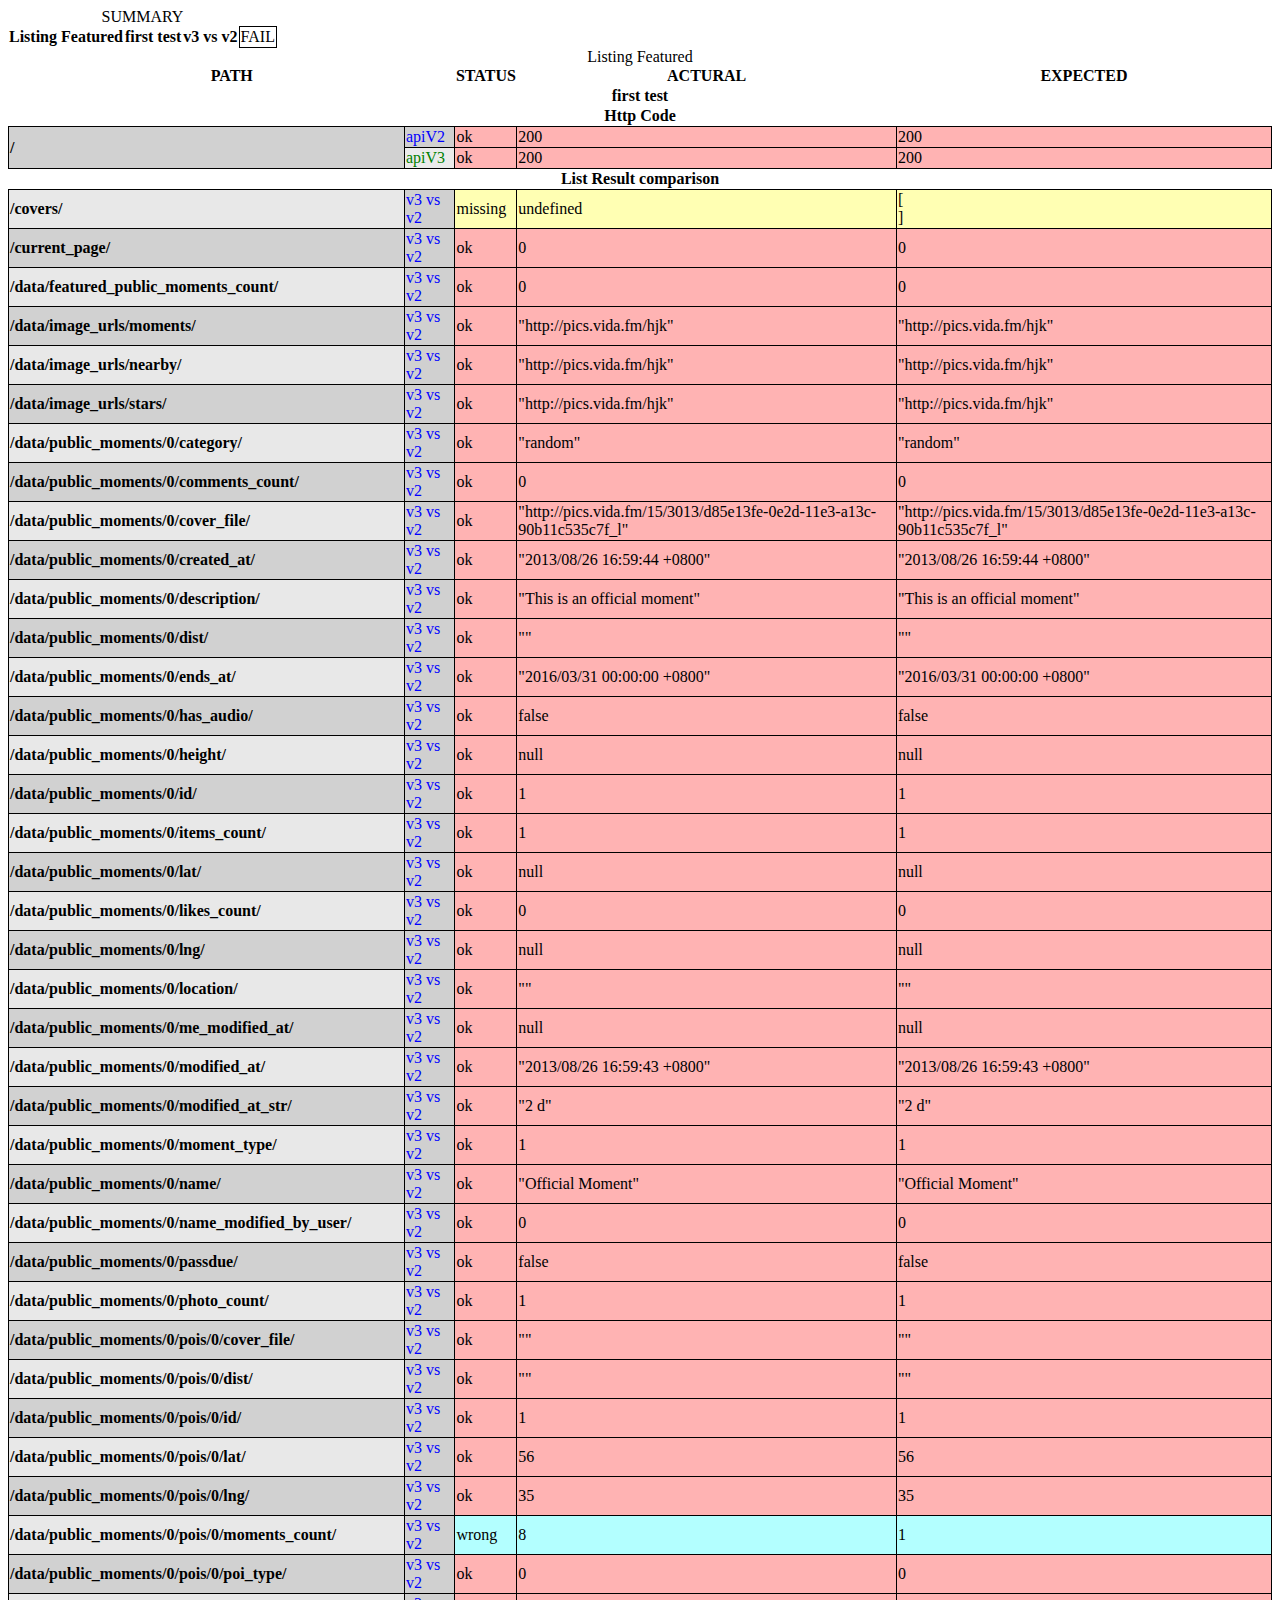
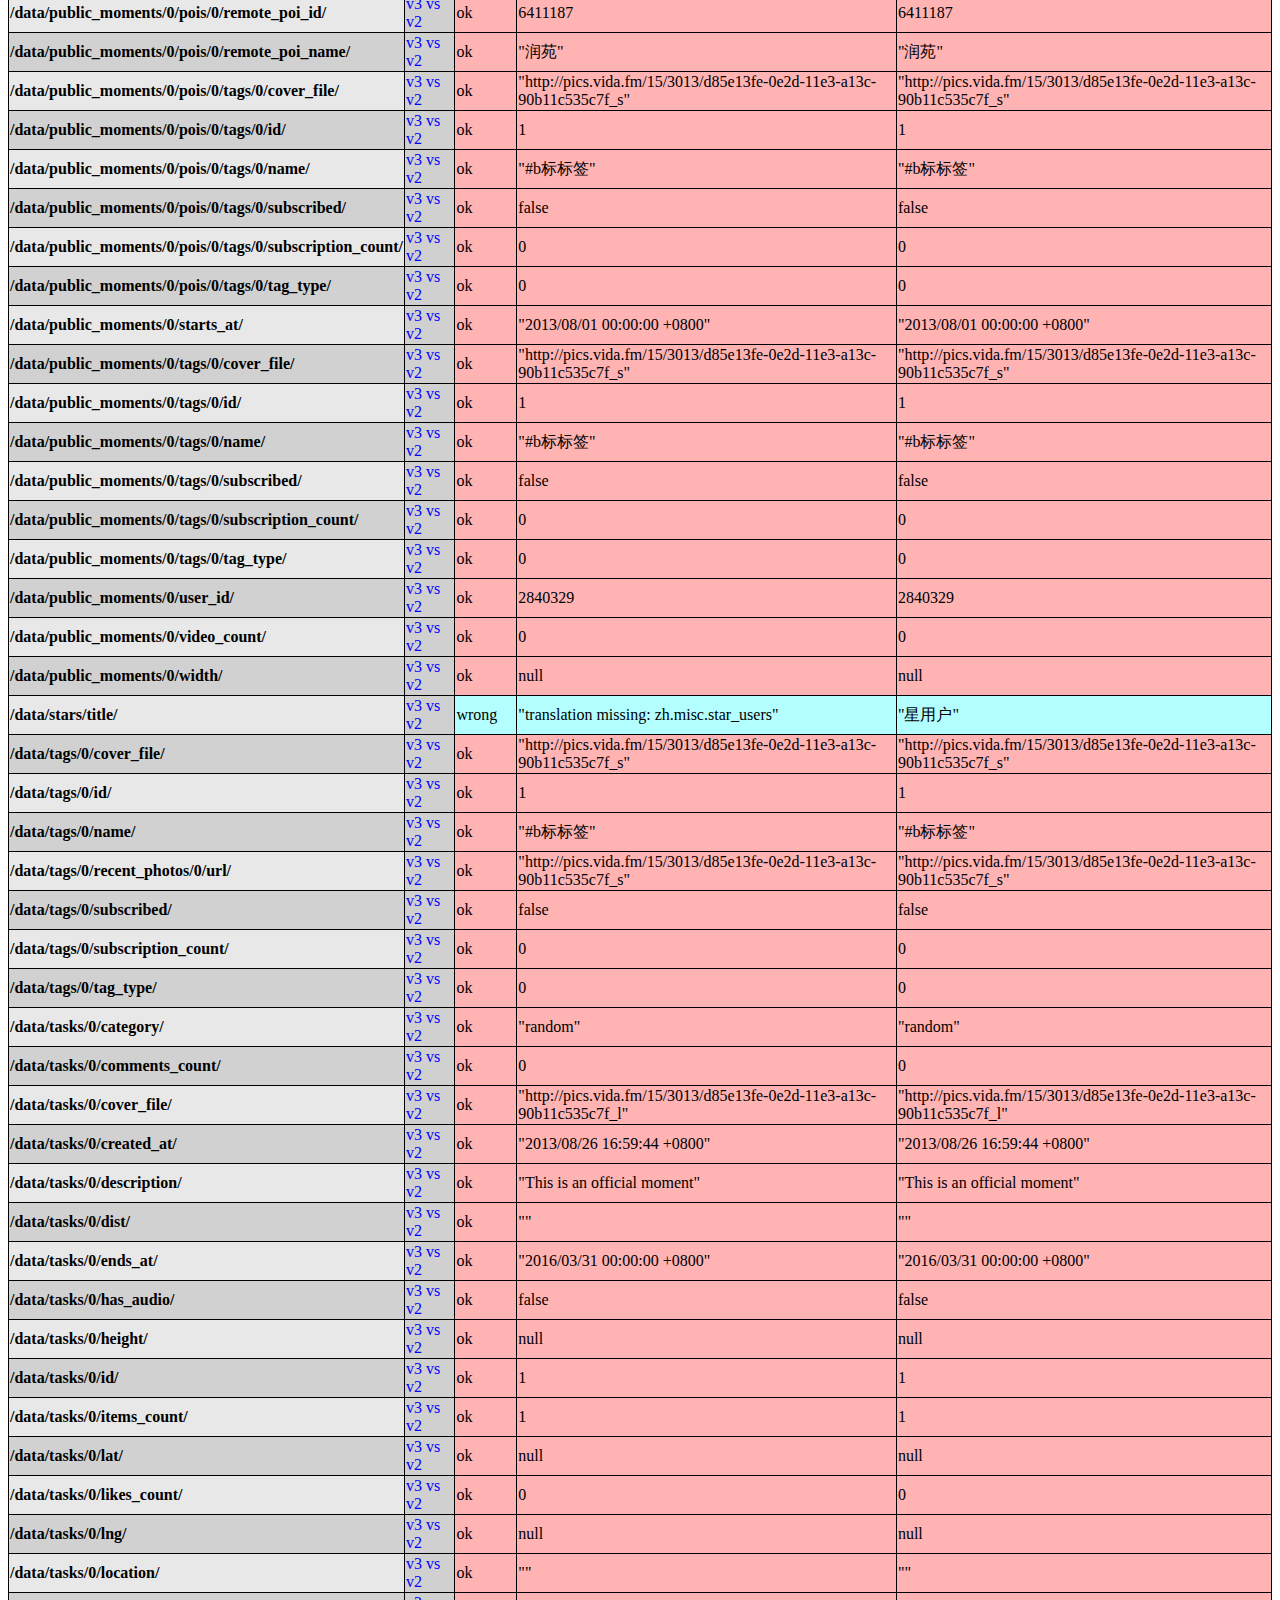
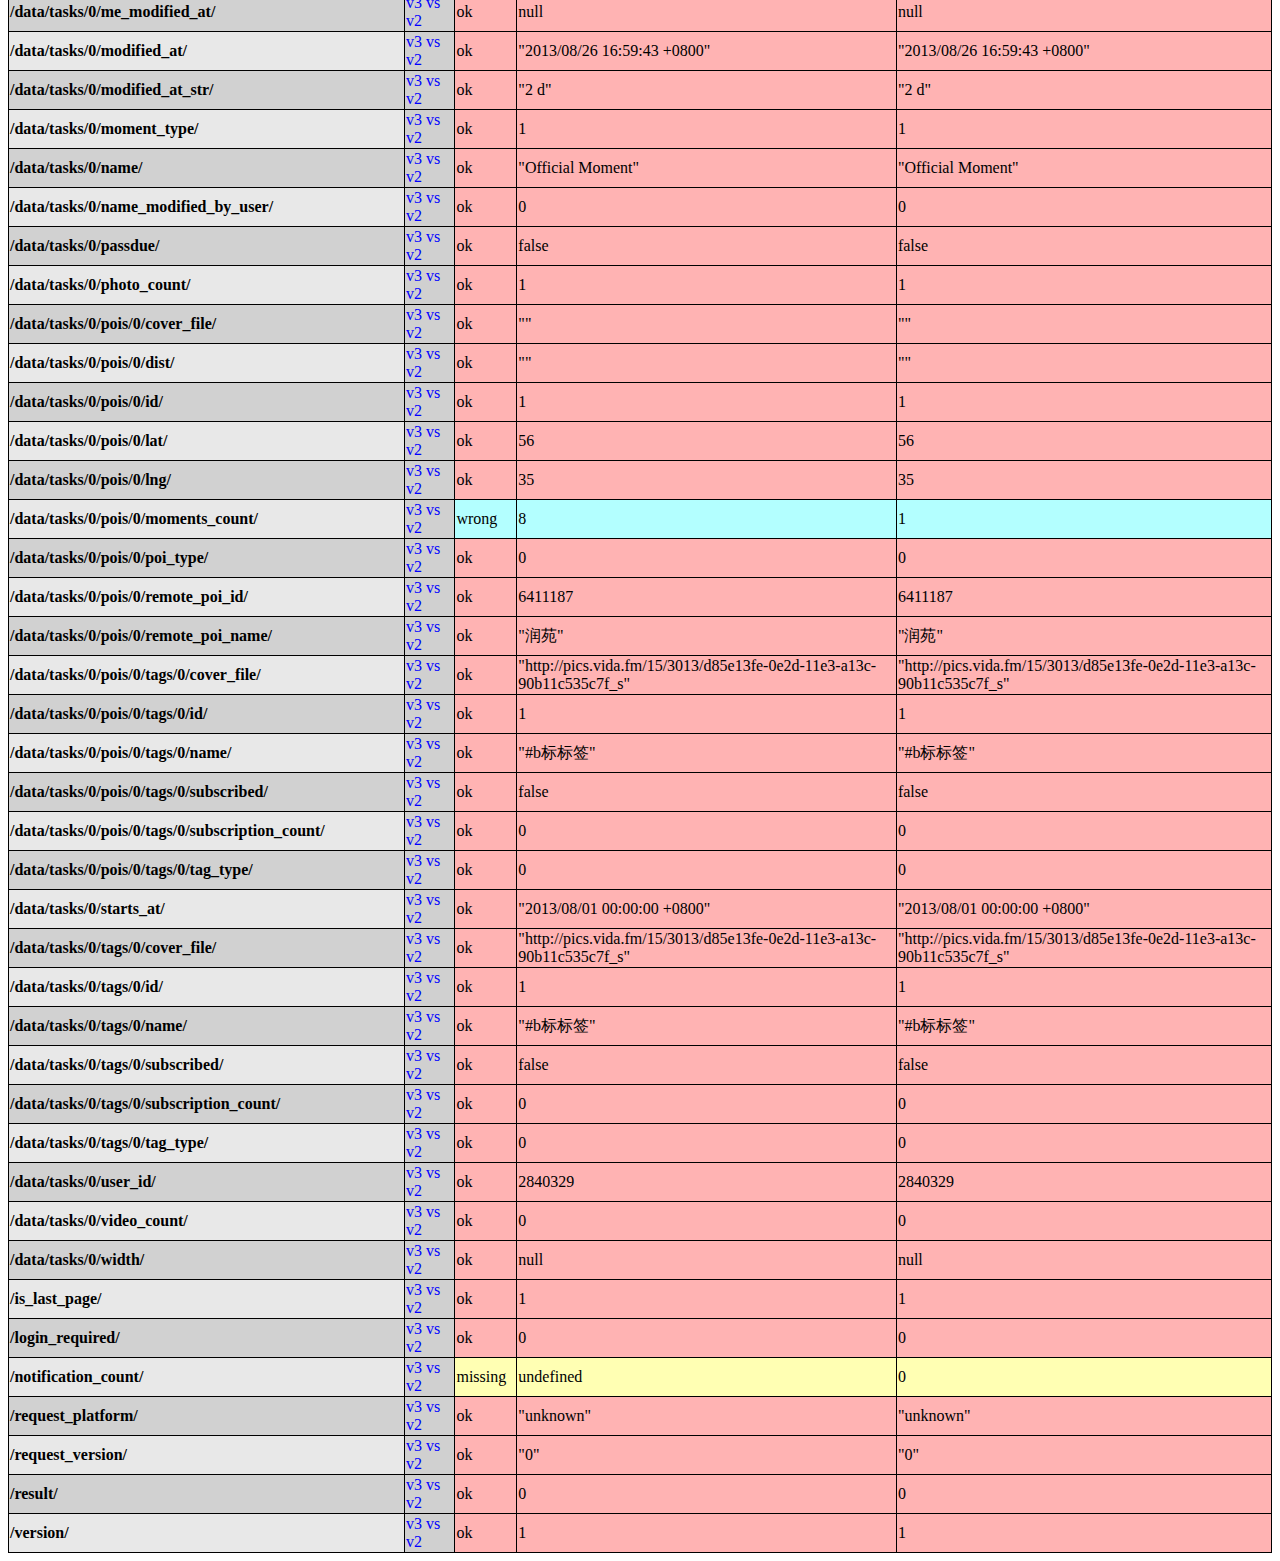
==== commit 94c57b35: "t201308283" ====
--- a/result.html
+++ b/result.html
@@ -1 +1 @@
-<!DOCTYPE html><html><head><meta charset="utf-8"></meta><style>table{border-collapse:collapse}td{border:1px solid black}pre{font-size:12px;margin:0}</style></head><body><table><caption>SUMMARY</caption><tbody><tr><th rowspan="1">Listing Featured</th><th rowspan="1">first test</th><th>v3 vs v2</th><td>FAIL</td></tr></tbody></table><table><caption>Listing Featured</caption><thead><tr><th colspan="2">PATH</th><th>STATUS</th><th>ACTURAL</th><th>EXPECTED</th></tr></thead><tbody><tr><th colspan="5">first test</th></tr><tr><th colspan="5">Http Code</th></tr><tr><th style="border:1px solid black;text-align:left;background-color:#d1d1d1" rowspan="2">/</th><td style="color:blue;background:#d0d0d0">apiV2</td><td style="color:black;background:hsl(0,100%,85%)">ok</td><td style="color:black;background:hsl(0,100%,85%)">200</td><td style="color:black;background:hsl(0,100%,85%)">200</td></tr><tr><td style="color:green;background:#ebebeb">apiV3</td><td style="color:black;background:hsl(0,100%,85%)">ok</td><td style="color:black;background:hsl(0,100%,85%)">200</td><td style="color:black;background:hsl(0,100%,85%)">200</td></tr><tr><th colspan="5">List Result comparison</th></tr><tr><th style="border:1px solid black;text-align:left;background-color:#e8e8e8">/covers/</th><td style="color:blue;background:#d0d0d0">v3 vs v2</td><td style="color:black;background:hsl(60,100%,85%)">missing</td><td style="color:black;background:hsl(60,100%,85%)">undefined</td><td style="color:black;background:hsl(60,100%,85%)">[<br/>]<br/></td></tr><tr><th style="border:1px solid black;text-align:left;background-color:#d1d1d1">/current_page/</th><td style="color:blue;background:#d0d0d0">v3 vs v2</td><td style="color:black;background:hsl(0,100%,85%)">ok</td><td style="color:black;background:hsl(0,100%,85%)">0</td><td style="color:black;background:hsl(0,100%,85%)">0</td></tr><tr><th style="border:1px solid black;text-align:left;background-color:#e8e8e8">/data/featured_public_moments_count/</th><td style="color:blue;background:#d0d0d0">v3 vs v2</td><td style="color:black;background:hsl(0,100%,85%)">ok</td><td style="color:black;background:hsl(0,100%,85%)">0</td><td style="color:black;background:hsl(0,100%,85%)">0</td></tr><tr><th style="border:1px solid black;text-align:left;background-color:#d1d1d1">/data/image_urls/moments/</th><td style="color:blue;background:#d0d0d0">v3 vs v2</td><td style="color:black;background:hsl(0,100%,85%)">ok</td><td style="color:black;background:hsl(0,100%,85%)">"http://pics.vida.fm/hjk"</td><td style="color:black;background:hsl(0,100%,85%)">"http://pics.vida.fm/hjk"</td></tr><tr><th style="border:1px solid black;text-align:left;background-color:#e8e8e8">/data/image_urls/nearby/</th><td style="color:blue;background:#d0d0d0">v3 vs v2</td><td style="color:black;background:hsl(0,100%,85%)">ok</td><td style="color:black;background:hsl(0,100%,85%)">"http://pics.vida.fm/hjk"</td><td style="color:black;background:hsl(0,100%,85%)">"http://pics.vida.fm/hjk"</td></tr><tr><th style="border:1px solid black;text-align:left;background-color:#d1d1d1">/data/image_urls/stars/</th><td style="color:blue;background:#d0d0d0">v3 vs v2</td><td style="color:black;background:hsl(0,100%,85%)">ok</td><td style="color:black;background:hsl(0,100%,85%)">"http://pics.vida.fm/hjk"</td><td style="color:black;background:hsl(0,100%,85%)">"http://pics.vida.fm/hjk"</td></tr><tr><th style="border:1px solid black;text-align:left;background-color:#e8e8e8">/data/public_moments/0/category/</th><td style="color:blue;background:#d0d0d0">v3 vs v2</td><td style="color:black;background:hsl(0,100%,85%)">ok</td><td style="color:black;background:hsl(0,100%,85%)">"random"</td><td style="color:black;background:hsl(0,100%,85%)">"random"</td></tr><tr><th style="border:1px solid black;text-align:left;background-color:#d1d1d1">/data/public_moments/0/comments_count/</th><td style="color:blue;background:#d0d0d0">v3 vs v2</td><td style="color:black;background:hsl(0,100%,85%)">ok</td><td style="color:black;background:hsl(0,100%,85%)">0</td><td style="color:black;background:hsl(0,100%,85%)">0</td></tr><tr><th style="border:1px solid black;text-align:left;background-color:#e8e8e8">/data/public_moments/0/cover_file/</th><td style="color:blue;background:#d0d0d0">v3 vs v2</td><td style="color:black;background:hsl(0,100%,85%)">ok</td><td style="color:black;background:hsl(0,100%,85%)">"http://pics.vida.fm/15/3013/d85e13fe-0e2d-11e3-a13c-90b11c535c7f_l"</td><td style="color:black;background:hsl(0,100%,85%)">"http://pics.vida.fm/15/3013/d85e13fe-0e2d-11e3-a13c-90b11c535c7f_l"</td></tr><tr><th style="border:1px solid black;text-align:left;background-color:#d1d1d1">/data/public_moments/0/created_at/</th><td style="color:blue;background:#d0d0d0">v3 vs v2</td><td style="color:black;background:hsl(0,100%,85%)">ok</td><td style="color:black;background:hsl(0,100%,85%)">"2013/08/26&nbsp;16:59:44&nbsp;+0800"</td><td style="color:black;background:hsl(0,100%,85%)">"2013/08/26&nbsp;16:59:44&nbsp;+0800"</td></tr><tr><th style="border:1px solid black;text-align:left;background-color:#e8e8e8">/data/public_moments/0/description/</th><td style="color:blue;background:#d0d0d0">v3 vs v2</td><td style="color:black;background:hsl(0,100%,85%)">ok</td><td style="color:black;background:hsl(0,100%,85%)">"This&nbsp;is&nbsp;an&nbsp;official&nbsp;moment"</td><td style="color:black;background:hsl(0,100%,85%)">"This&nbsp;is&nbsp;an&nbsp;official&nbsp;moment"</td></tr><tr><th style="border:1px solid black;text-align:left;background-color:#d1d1d1">/data/public_moments/0/dist/</th><td style="color:blue;background:#d0d0d0">v3 vs v2</td><td style="color:black;background:hsl(0,100%,85%)">ok</td><td style="color:black;background:hsl(0,100%,85%)">""</td><td style="color:black;background:hsl(0,100%,85%)">""</td></tr><tr><th style="border:1px solid black;text-align:left;background-color:#e8e8e8">/data/public_moments/0/ends_at/</th><td style="color:blue;background:#d0d0d0">v3 vs v2</td><td style="color:black;background:hsl(0,100%,85%)">ok</td><td style="color:black;background:hsl(0,100%,85%)">"2016/03/31&nbsp;00:00:00&nbsp;+0800"</td><td style="color:black;background:hsl(0,100%,85%)">"2016/03/31&nbsp;00:00:00&nbsp;+0800"</td></tr><tr><th style="border:1px solid black;text-align:left;background-color:#d1d1d1">/data/public_moments/0/has_audio/</th><td style="color:blue;background:#d0d0d0">v3 vs v2</td><td style="color:black;background:hsl(0,100%,85%)">ok</td><td style="color:black;background:hsl(0,100%,85%)">false</td><td style="color:black;background:hsl(0,100%,85%)">false</td></tr><tr><th style="border:1px solid black;text-align:left;background-color:#e8e8e8">/data/public_moments/0/height/</th><td style="color:blue;background:#d0d0d0">v3 vs v2</td><td style="color:black;background:hsl(0,100%,85%)">ok</td><td style="color:black;background:hsl(0,100%,85%)">null</td><td style="color:black;background:hsl(0,100%,85%)">null</td></tr><tr><th style="border:1px solid black;text-align:left;background-color:#d1d1d1">/data/public_moments/0/id/</th><td style="color:blue;background:#d0d0d0">v3 vs v2</td><td style="color:black;background:hsl(0,100%,85%)">ok</td><td style="color:black;background:hsl(0,100%,85%)">1</td><td style="color:black;background:hsl(0,100%,85%)">1</td></tr><tr><th style="border:1px solid black;text-align:left;background-color:#e8e8e8">/data/public_moments/0/items_count/</th><td style="color:blue;background:#d0d0d0">v3 vs v2</td><td style="color:black;background:hsl(0,100%,85%)">ok</td><td style="color:black;background:hsl(0,100%,85%)">1</td><td style="color:black;background:hsl(0,100%,85%)">1</td></tr><tr><th style="border:1px solid black;text-align:left;background-color:#d1d1d1">/data/public_moments/0/lat/</th><td style="color:blue;background:#d0d0d0">v3 vs v2</td><td style="color:black;background:hsl(0,100%,85%)">ok</td><td style="color:black;background:hsl(0,100%,85%)">null</td><td style="color:black;background:hsl(0,100%,85%)">null</td></tr><tr><th style="border:1px solid black;text-align:left;background-color:#e8e8e8">/data/public_moments/0/likes_count/</th><td style="color:blue;background:#d0d0d0">v3 vs v2</td><td style="color:black;background:hsl(0,100%,85%)">ok</td><td style="color:black;background:hsl(0,100%,85%)">0</td><td style="color:black;background:hsl(0,100%,85%)">0</td></tr><tr><th style="border:1px solid black;text-align:left;background-color:#d1d1d1">/data/public_moments/0/lng/</th><td style="color:blue;background:#d0d0d0">v3 vs v2</td><td style="color:black;background:hsl(0,100%,85%)">ok</td><td style="color:black;background:hsl(0,100%,85%)">null</td><td style="color:black;background:hsl(0,100%,85%)">null</td></tr><tr><th style="border:1px solid black;text-align:left;background-color:#e8e8e8">/data/public_moments/0/location/</th><td style="color:blue;background:#d0d0d0">v3 vs v2</td><td style="color:black;background:hsl(0,100%,85%)">ok</td><td style="color:black;background:hsl(0,100%,85%)">""</td><td style="color:black;background:hsl(0,100%,85%)">""</td></tr><tr><th style="border:1px solid black;text-align:left;background-color:#d1d1d1">/data/public_moments/0/me_modified_at/</th><td style="color:blue;background:#d0d0d0">v3 vs v2</td><td style="color:black;background:hsl(0,100%,85%)">ok</td><td style="color:black;background:hsl(0,100%,85%)">null</td><td style="color:black;background:hsl(0,100%,85%)">null</td></tr><tr><th style="border:1px solid black;text-align:left;background-color:#e8e8e8">/data/public_moments/0/modified_at/</th><td style="color:blue;background:#d0d0d0">v3 vs v2</td><td style="color:black;background:hsl(0,100%,85%)">ok</td><td style="color:black;background:hsl(0,100%,85%)">"2013/08/26&nbsp;16:59:43&nbsp;+0800"</td><td style="color:black;background:hsl(0,100%,85%)">"2013/08/26&nbsp;16:59:43&nbsp;+0800"</td></tr><tr><th style="border:1px solid black;text-align:left;background-color:#d1d1d1">/data/public_moments/0/modified_at_str/</th><td style="color:blue;background:#d0d0d0">v3 vs v2</td><td style="color:black;background:hsl(0,100%,85%)">ok</td><td style="color:black;background:hsl(0,100%,85%)">"2&nbsp;d"</td><td style="color:black;background:hsl(0,100%,85%)">"2&nbsp;d"</td></tr><tr><th style="border:1px solid black;text-align:left;background-color:#e8e8e8">/data/public_moments/0/moment_type/</th><td style="color:blue;background:#d0d0d0">v3 vs v2</td><td style="color:black;background:hsl(0,100%,85%)">ok</td><td style="color:black;background:hsl(0,100%,85%)">1</td><td style="color:black;background:hsl(0,100%,85%)">1</td></tr><tr><th style="border:1px solid black;text-align:left;background-color:#d1d1d1">/data/public_moments/0/name/</th><td style="color:blue;background:#d0d0d0">v3 vs v2</td><td style="color:black;background:hsl(0,100%,85%)">ok</td><td style="color:black;background:hsl(0,100%,85%)">"Official&nbsp;Moment"</td><td style="color:black;background:hsl(0,100%,85%)">"Official&nbsp;Moment"</td></tr><tr><th style="border:1px solid black;text-align:left;background-color:#e8e8e8">/data/public_moments/0/name_modified_by_user/</th><td style="color:blue;background:#d0d0d0">v3 vs v2</td><td style="color:black;background:hsl(0,100%,85%)">ok</td><td style="color:black;background:hsl(0,100%,85%)">0</td><td style="color:black;background:hsl(0,100%,85%)">0</td></tr><tr><th style="border:1px solid black;text-align:left;background-color:#d1d1d1">/data/public_moments/0/passdue/</th><td style="color:blue;background:#d0d0d0">v3 vs v2</td><td style="color:black;background:hsl(0,100%,85%)">ok</td><td style="color:black;background:hsl(0,100%,85%)">false</td><td style="color:black;background:hsl(0,100%,85%)">false</td></tr><tr><th style="border:1px solid black;text-align:left;background-color:#e8e8e8">/data/public_moments/0/photo_count/</th><td style="color:blue;background:#d0d0d0">v3 vs v2</td><td style="color:black;background:hsl(0,100%,85%)">ok</td><td style="color:black;background:hsl(0,100%,85%)">1</td><td style="color:black;background:hsl(0,100%,85%)">1</td></tr><tr><th style="border:1px solid black;text-align:left;background-color:#d1d1d1">/data/public_moments/0/pois/0/cover_file/</th><td style="color:blue;background:#d0d0d0">v3 vs v2</td><td style="color:black;background:hsl(0,100%,85%)">ok</td><td style="color:black;background:hsl(0,100%,85%)">""</td><td style="color:black;background:hsl(0,100%,85%)">""</td></tr><tr><th style="border:1px solid black;text-align:left;background-color:#e8e8e8">/data/public_moments/0/pois/0/dist/</th><td style="color:blue;background:#d0d0d0">v3 vs v2</td><td style="color:black;background:hsl(0,100%,85%)">ok</td><td style="color:black;background:hsl(0,100%,85%)">""</td><td style="color:black;background:hsl(0,100%,85%)">""</td></tr><tr><th style="border:1px solid black;text-align:left;background-color:#d1d1d1">/data/public_moments/0/pois/0/id/</th><td style="color:blue;background:#d0d0d0">v3 vs v2</td><td style="color:black;background:hsl(0,100%,85%)">ok</td><td style="color:black;background:hsl(0,100%,85%)">1</td><td style="color:black;background:hsl(0,100%,85%)">1</td></tr><tr><th style="border:1px solid black;text-align:left;background-color:#e8e8e8">/data/public_moments/0/pois/0/lat/</th><td style="color:blue;background:#d0d0d0">v3 vs v2</td><td style="color:black;background:hsl(180,100%,85%)">wrong</td><td style="color:black;background:hsl(180,100%,85%)">14</td><td style="color:black;background:hsl(180,100%,85%)">0</td></tr><tr><th style="border:1px solid black;text-align:left;background-color:#d1d1d1">/data/public_moments/0/pois/0/lng/</th><td style="color:blue;background:#d0d0d0">v3 vs v2</td><td style="color:black;background:hsl(180,100%,85%)">wrong</td><td style="color:black;background:hsl(180,100%,85%)">59</td><td style="color:black;background:hsl(180,100%,85%)">0</td></tr><tr><th style="border:1px solid black;text-align:left;background-color:#e8e8e8">/data/public_moments/0/pois/0/moments_count/</th><td style="color:blue;background:#d0d0d0">v3 vs v2</td><td style="color:black;background:hsl(180,100%,85%)">wrong</td><td style="color:black;background:hsl(180,100%,85%)">8</td><td style="color:black;background:hsl(180,100%,85%)">7</td></tr><tr><th style="border:1px solid black;text-align:left;background-color:#d1d1d1">/data/public_moments/0/pois/0/poi_type/</th><td style="color:blue;background:#d0d0d0">v3 vs v2</td><td style="color:black;background:hsl(0,100%,85%)">ok</td><td style="color:black;background:hsl(0,100%,85%)">0</td><td style="color:black;background:hsl(0,100%,85%)">0</td></tr><tr><th style="border:1px solid black;text-align:left;background-color:#e8e8e8">/data/public_moments/0/pois/0/remote_poi_id/</th><td style="color:blue;background:#d0d0d0">v3 vs v2</td><td style="color:black;background:hsl(0,100%,85%)">ok</td><td style="color:black;background:hsl(0,100%,85%)">6411187</td><td style="color:black;background:hsl(0,100%,85%)">6411187</td></tr><tr><th style="border:1px solid black;text-align:left;background-color:#d1d1d1">/data/public_moments/0/pois/0/remote_poi_name/</th><td style="color:blue;background:#d0d0d0">v3 vs v2</td><td style="color:black;background:hsl(0,100%,85%)">ok</td><td style="color:black;background:hsl(0,100%,85%)">"haha"</td><td style="color:black;background:hsl(0,100%,85%)">"haha"</td></tr><tr><th style="border:1px solid black;text-align:left;background-color:#e8e8e8">/data/public_moments/0/pois/0/tags/0/cover_file/</th><td style="color:blue;background:#d0d0d0">v3 vs v2</td><td style="color:black;background:hsl(0,100%,85%)">ok</td><td style="color:black;background:hsl(0,100%,85%)">"http://pics.vida.fm/15/3013/d85e13fe-0e2d-11e3-a13c-90b11c535c7f_s"</td><td style="color:black;background:hsl(0,100%,85%)">"http://pics.vida.fm/15/3013/d85e13fe-0e2d-11e3-a13c-90b11c535c7f_s"</td></tr><tr><th style="border:1px solid black;text-align:left;background-color:#d1d1d1">/data/public_moments/0/pois/0/tags/0/id/</th><td style="color:blue;background:#d0d0d0">v3 vs v2</td><td style="color:black;background:hsl(0,100%,85%)">ok</td><td style="color:black;background:hsl(0,100%,85%)">1</td><td style="color:black;background:hsl(0,100%,85%)">1</td></tr><tr><th style="border:1px solid black;text-align:left;background-color:#e8e8e8">/data/public_moments/0/pois/0/tags/0/name/</th><td style="color:blue;background:#d0d0d0">v3 vs v2</td><td style="color:black;background:hsl(0,100%,85%)">ok</td><td style="color:black;background:hsl(0,100%,85%)">"#b标标签"</td><td style="color:black;background:hsl(0,100%,85%)">"#b标标签"</td></tr><tr><th style="border:1px solid black;text-align:left;background-color:#d1d1d1">/data/public_moments/0/pois/0/tags/0/subscribed/</th><td style="color:blue;background:#d0d0d0">v3 vs v2</td><td style="color:black;background:hsl(0,100%,85%)">ok</td><td style="color:black;background:hsl(0,100%,85%)">false</td><td style="color:black;background:hsl(0,100%,85%)">false</td></tr><tr><th style="border:1px solid black;text-align:left;background-color:#e8e8e8">/data/public_moments/0/pois/0/tags/0/subscription_count/</th><td style="color:blue;background:#d0d0d0">v3 vs v2</td><td style="color:black;background:hsl(0,100%,85%)">ok</td><td style="color:black;background:hsl(0,100%,85%)">0</td><td style="color:black;background:hsl(0,100%,85%)">0</td></tr><tr><th style="border:1px solid black;text-align:left;background-color:#d1d1d1">/data/public_moments/0/pois/0/tags/0/tag_type/</th><td style="color:blue;background:#d0d0d0">v3 vs v2</td><td style="color:black;background:hsl(0,100%,85%)">ok</td><td style="color:black;background:hsl(0,100%,85%)">0</td><td style="color:black;background:hsl(0,100%,85%)">0</td></tr><tr><th style="border:1px solid black;text-align:left;background-color:#e8e8e8">/data/public_moments/0/pois/0/tags/1/cover_file/</th><td style="color:blue;background:#d0d0d0">v3 vs v2</td><td style="color:black;background:hsl(180,100%,85%)">wrong</td><td style="color:black;background:hsl(180,100%,85%)">"http://pics.vida.fm/15/3213/9f2bf81e-0fa7-11e3-9922-90b11c535c7f_s"</td><td style="color:black;background:hsl(180,100%,85%)">"http://pics.vida.fm/15/3213/98eded2c-0fa7-11e3-be55-90b11c535c7f_s"</td></tr><tr><th style="border:1px solid black;text-align:left;background-color:#d1d1d1">/data/public_moments/0/pois/0/tags/1/id/</th><td style="color:blue;background:#d0d0d0">v3 vs v2</td><td style="color:black;background:hsl(0,100%,85%)">ok</td><td style="color:black;background:hsl(0,100%,85%)">2</td><td style="color:black;background:hsl(0,100%,85%)">2</td></tr><tr><th style="border:1px solid black;text-align:left;background-color:#e8e8e8">/data/public_moments/0/pois/0/tags/1/name/</th><td style="color:blue;background:#d0d0d0">v3 vs v2</td><td style="color:black;background:hsl(180,100%,85%)">wrong</td><td style="color:black;background:hsl(180,100%,85%)">"#ag0"</td><td style="color:black;background:hsl(180,100%,85%)">"#da"</td></tr><tr><th style="border:1px solid black;text-align:left;background-color:#d1d1d1">/data/public_moments/0/pois/0/tags/1/subscribed/</th><td style="color:blue;background:#d0d0d0">v3 vs v2</td><td style="color:black;background:hsl(0,100%,85%)">ok</td><td style="color:black;background:hsl(0,100%,85%)">false</td><td style="color:black;background:hsl(0,100%,85%)">false</td></tr><tr><th style="border:1px solid black;text-align:left;background-color:#e8e8e8">/data/public_moments/0/pois/0/tags/1/subscription_count/</th><td style="color:blue;background:#d0d0d0">v3 vs v2</td><td style="color:black;background:hsl(0,100%,85%)">ok</td><td style="color:black;background:hsl(0,100%,85%)">0</td><td style="color:black;background:hsl(0,100%,85%)">0</td></tr><tr><th style="border:1px solid black;text-align:left;background-color:#d1d1d1">/data/public_moments/0/pois/0/tags/1/tag_type/</th><td style="color:blue;background:#d0d0d0">v3 vs v2</td><td style="color:black;background:hsl(0,100%,85%)">ok</td><td style="color:black;background:hsl(0,100%,85%)">0</td><td style="color:black;background:hsl(0,100%,85%)">0</td></tr><tr><th style="border:1px solid black;text-align:left;background-color:#e8e8e8">/data/public_moments/0/pois/0/tags/10/cover_file/</th><td style="color:blue;background:#d0d0d0">v3 vs v2</td><td style="color:black;background:hsl(180,100%,85%)">wrong</td><td style="color:black;background:hsl(180,100%,85%)">"http://pics.vida.fm/15/3213/aa97336c-0fa7-11e3-9922-90b11c535c7f_s"</td><td style="color:black;background:hsl(180,100%,85%)">"http://pics.vida.fm/15/3213/a3c4a45c-0fa7-11e3-be55-90b11c535c7f_s"</td></tr><tr><th style="border:1px solid black;text-align:left;background-color:#d1d1d1">/data/public_moments/0/pois/0/tags/10/id/</th><td style="color:blue;background:#d0d0d0">v3 vs v2</td><td style="color:black;background:hsl(0,100%,85%)">ok</td><td style="color:black;background:hsl(0,100%,85%)">11</td><td style="color:black;background:hsl(0,100%,85%)">11</td></tr><tr><th style="border:1px solid black;text-align:left;background-color:#e8e8e8">/data/public_moments/0/pois/0/tags/10/name/</th><td style="color:blue;background:#d0d0d0">v3 vs v2</td><td style="color:black;background:hsl(0,100%,85%)">ok</td><td style="color:black;background:hsl(0,100%,85%)">"#ag6"</td><td style="color:black;background:hsl(0,100%,85%)">"#ag6"</td></tr><tr><th style="border:1px solid black;text-align:left;background-color:#d1d1d1">/data/public_moments/0/pois/0/tags/10/subscribed/</th><td style="color:blue;background:#d0d0d0">v3 vs v2</td><td style="color:black;background:hsl(0,100%,85%)">ok</td><td style="color:black;background:hsl(0,100%,85%)">false</td><td style="color:black;background:hsl(0,100%,85%)">false</td></tr><tr><th style="border:1px solid black;text-align:left;background-color:#e8e8e8">/data/public_moments/0/pois/0/tags/10/subscription_count/</th><td style="color:blue;background:#d0d0d0">v3 vs v2</td><td style="color:black;background:hsl(0,100%,85%)">ok</td><td style="color:black;background:hsl(0,100%,85%)">0</td><td style="color:black;background:hsl(0,100%,85%)">0</td></tr><tr><th style="border:1px solid black;text-align:left;background-color:#d1d1d1">/data/public_moments/0/pois/0/tags/10/tag_type/</th><td style="color:blue;background:#d0d0d0">v3 vs v2</td><td style="color:black;background:hsl(0,100%,85%)">ok</td><td style="color:black;background:hsl(0,100%,85%)">0</td><td style="color:black;background:hsl(0,100%,85%)">0</td></tr><tr><th style="border:1px solid black;text-align:left;background-color:#e8e8e8">/data/public_moments/0/pois/0/tags/11/cover_file/</th><td style="color:blue;background:#d0d0d0">v3 vs v2</td><td style="color:black;background:hsl(180,100%,85%)">wrong</td><td style="color:black;background:hsl(180,100%,85%)">"http://pics.vida.fm/15/3213/abeca404-0fa7-11e3-9922-90b11c535c7f_s"</td><td style="color:black;background:hsl(180,100%,85%)">"http://pics.vida.fm/15/3213/a56a183c-0fa7-11e3-be55-90b11c535c7f_s"</td></tr><tr><th style="border:1px solid black;text-align:left;background-color:#d1d1d1">/data/public_moments/0/pois/0/tags/11/id/</th><td style="color:blue;background:#d0d0d0">v3 vs v2</td><td style="color:black;background:hsl(0,100%,85%)">ok</td><td style="color:black;background:hsl(0,100%,85%)">12</td><td style="color:black;background:hsl(0,100%,85%)">12</td></tr><tr><th style="border:1px solid black;text-align:left;background-color:#e8e8e8">/data/public_moments/0/pois/0/tags/11/name/</th><td style="color:blue;background:#d0d0d0">v3 vs v2</td><td style="color:black;background:hsl(0,100%,85%)">ok</td><td style="color:black;background:hsl(0,100%,85%)">"#ag7"</td><td style="color:black;background:hsl(0,100%,85%)">"#ag7"</td></tr><tr><th style="border:1px solid black;text-align:left;background-color:#d1d1d1">/data/public_moments/0/pois/0/tags/11/subscribed/</th><td style="color:blue;background:#d0d0d0">v3 vs v2</td><td style="color:black;background:hsl(0,100%,85%)">ok</td><td style="color:black;background:hsl(0,100%,85%)">false</td><td style="color:black;background:hsl(0,100%,85%)">false</td></tr><tr><th style="border:1px solid black;text-align:left;background-color:#e8e8e8">/data/public_moments/0/pois/0/tags/11/subscription_count/</th><td style="color:blue;background:#d0d0d0">v3 vs v2</td><td style="color:black;background:hsl(0,100%,85%)">ok</td><td style="color:black;background:hsl(0,100%,85%)">0</td><td style="color:black;background:hsl(0,100%,85%)">0</td></tr><tr><th style="border:1px solid black;text-align:left;background-color:#d1d1d1">/data/public_moments/0/pois/0/tags/11/tag_type/</th><td style="color:blue;background:#d0d0d0">v3 vs v2</td><td style="color:black;background:hsl(0,100%,85%)">ok</td><td style="color:black;background:hsl(0,100%,85%)">0</td><td style="color:black;background:hsl(0,100%,85%)">0</td></tr><tr><th style="border:1px solid black;text-align:left;background-color:#e8e8e8">/data/public_moments/0/pois/0/tags/12/cover_file/</th><td style="color:blue;background:#d0d0d0">v3 vs v2</td><td style="color:black;background:hsl(180,100%,85%)">wrong</td><td style="color:black;background:hsl(180,100%,85%)">"http://pics.vida.fm/15/3213/ad392f08-0fa7-11e3-9922-90b11c535c7f_s"</td><td style="color:black;background:hsl(180,100%,85%)">"http://pics.vida.fm/15/3213/a6f08204-0fa7-11e3-b7d9-90b11c535c7f_s"</td></tr><tr><th style="border:1px solid black;text-align:left;background-color:#d1d1d1">/data/public_moments/0/pois/0/tags/12/id/</th><td style="color:blue;background:#d0d0d0">v3 vs v2</td><td style="color:black;background:hsl(0,100%,85%)">ok</td><td style="color:black;background:hsl(0,100%,85%)">13</td><td style="color:black;background:hsl(0,100%,85%)">13</td></tr><tr><th style="border:1px solid black;text-align:left;background-color:#e8e8e8">/data/public_moments/0/pois/0/tags/12/name/</th><td style="color:blue;background:#d0d0d0">v3 vs v2</td><td style="color:black;background:hsl(0,100%,85%)">ok</td><td style="color:black;background:hsl(0,100%,85%)">"#ag8"</td><td style="color:black;background:hsl(0,100%,85%)">"#ag8"</td></tr><tr><th style="border:1px solid black;text-align:left;background-color:#d1d1d1">/data/public_moments/0/pois/0/tags/12/subscribed/</th><td style="color:blue;background:#d0d0d0">v3 vs v2</td><td style="color:black;background:hsl(0,100%,85%)">ok</td><td style="color:black;background:hsl(0,100%,85%)">false</td><td style="color:black;background:hsl(0,100%,85%)">false</td></tr><tr><th style="border:1px solid black;text-align:left;background-color:#e8e8e8">/data/public_moments/0/pois/0/tags/12/subscription_count/</th><td style="color:blue;background:#d0d0d0">v3 vs v2</td><td style="color:black;background:hsl(0,100%,85%)">ok</td><td style="color:black;background:hsl(0,100%,85%)">0</td><td style="color:black;background:hsl(0,100%,85%)">0</td></tr><tr><th style="border:1px solid black;text-align:left;background-color:#d1d1d1">/data/public_moments/0/pois/0/tags/12/tag_type/</th><td style="color:blue;background:#d0d0d0">v3 vs v2</td><td style="color:black;background:hsl(0,100%,85%)">ok</td><td style="color:black;background:hsl(0,100%,85%)">0</td><td style="color:black;background:hsl(0,100%,85%)">0</td></tr><tr><th style="border:1px solid black;text-align:left;background-color:#e8e8e8">/data/public_moments/0/pois/0/tags/13/cover_file/</th><td style="color:blue;background:#d0d0d0">v3 vs v2</td><td style="color:black;background:hsl(180,100%,85%)">wrong</td><td style="color:black;background:hsl(180,100%,85%)">"http://pics.vida.fm/15/3213/ae95a4f8-0fa7-11e3-9922-90b11c535c7f_s"</td><td style="color:black;background:hsl(180,100%,85%)">"http://pics.vida.fm/15/3213/a8563ddc-0fa7-11e3-b7d9-90b11c535c7f_s"</td></tr><tr><th style="border:1px solid black;text-align:left;background-color:#d1d1d1">/data/public_moments/0/pois/0/tags/13/id/</th><td style="color:blue;background:#d0d0d0">v3 vs v2</td><td style="color:black;background:hsl(0,100%,85%)">ok</td><td style="color:black;background:hsl(0,100%,85%)">14</td><td style="color:black;background:hsl(0,100%,85%)">14</td></tr><tr><th style="border:1px solid black;text-align:left;background-color:#e8e8e8">/data/public_moments/0/pois/0/tags/13/name/</th><td style="color:blue;background:#d0d0d0">v3 vs v2</td><td style="color:black;background:hsl(0,100%,85%)">ok</td><td style="color:black;background:hsl(0,100%,85%)">"#ag9"</td><td style="color:black;background:hsl(0,100%,85%)">"#ag9"</td></tr><tr><th style="border:1px solid black;text-align:left;background-color:#d1d1d1">/data/public_moments/0/pois/0/tags/13/subscribed/</th><td style="color:blue;background:#d0d0d0">v3 vs v2</td><td style="color:black;background:hsl(0,100%,85%)">ok</td><td style="color:black;background:hsl(0,100%,85%)">false</td><td style="color:black;background:hsl(0,100%,85%)">false</td></tr><tr><th style="border:1px solid black;text-align:left;background-color:#e8e8e8">/data/public_moments/0/pois/0/tags/13/subscription_count/</th><td style="color:blue;background:#d0d0d0">v3 vs v2</td><td style="color:black;background:hsl(0,100%,85%)">ok</td><td style="color:black;background:hsl(0,100%,85%)">0</td><td style="color:black;background:hsl(0,100%,85%)">0</td></tr><tr><th style="border:1px solid black;text-align:left;background-color:#d1d1d1">/data/public_moments/0/pois/0/tags/13/tag_type/</th><td style="color:blue;background:#d0d0d0">v3 vs v2</td><td style="color:black;background:hsl(0,100%,85%)">ok</td><td style="color:black;background:hsl(0,100%,85%)">0</td><td style="color:black;background:hsl(0,100%,85%)">0</td></tr><tr><th style="border:1px solid black;text-align:left;background-color:#e8e8e8">/data/public_moments/0/pois/0/tags/2/cover_file/</th><td style="color:blue;background:#d0d0d0">v3 vs v2</td><td style="color:black;background:hsl(120,100%,85%)">mismatch</td><td style="color:black;background:hsl(120,100%,85%)">null</td><td style="color:black;background:hsl(120,100%,85%)">"http://pics.vida.fm/15/3213/99108fd0-0fa7-11e3-ae53-90b11c535c7f_s"</td></tr><tr><th style="border:1px solid black;text-align:left;background-color:#d1d1d1">/data/public_moments/0/pois/0/tags/2/id/</th><td style="color:blue;background:#d0d0d0">v3 vs v2</td><td style="color:black;background:hsl(0,100%,85%)">ok</td><td style="color:black;background:hsl(0,100%,85%)">3</td><td style="color:black;background:hsl(0,100%,85%)">3</td></tr><tr><th style="border:1px solid black;text-align:left;background-color:#e8e8e8">/data/public_moments/0/pois/0/tags/2/name/</th><td style="color:blue;background:#d0d0d0">v3 vs v2</td><td style="color:black;background:hsl(180,100%,85%)">wrong</td><td style="color:black;background:hsl(180,100%,85%)">"#da"</td><td style="color:black;background:hsl(180,100%,85%)">"#ag0"</td></tr><tr><th style="border:1px solid black;text-align:left;background-color:#d1d1d1">/data/public_moments/0/pois/0/tags/2/subscribed/</th><td style="color:blue;background:#d0d0d0">v3 vs v2</td><td style="color:black;background:hsl(0,100%,85%)">ok</td><td style="color:black;background:hsl(0,100%,85%)">false</td><td style="color:black;background:hsl(0,100%,85%)">false</td></tr><tr><th style="border:1px solid black;text-align:left;background-color:#e8e8e8">/data/public_moments/0/pois/0/tags/2/subscription_count/</th><td style="color:blue;background:#d0d0d0">v3 vs v2</td><td style="color:black;background:hsl(0,100%,85%)">ok</td><td style="color:black;background:hsl(0,100%,85%)">0</td><td style="color:black;background:hsl(0,100%,85%)">0</td></tr><tr><th style="border:1px solid black;text-align:left;background-color:#d1d1d1">/data/public_moments/0/pois/0/tags/2/tag_type/</th><td style="color:blue;background:#d0d0d0">v3 vs v2</td><td style="color:black;background:hsl(0,100%,85%)">ok</td><td style="color:black;background:hsl(0,100%,85%)">0</td><td style="color:black;background:hsl(0,100%,85%)">0</td></tr><tr><th style="border:1px solid black;text-align:left;background-color:#e8e8e8">/data/public_moments/0/pois/0/tags/3/cover_file/</th><td style="color:blue;background:#d0d0d0">v3 vs v2</td><td style="color:black;background:hsl(180,100%,85%)">wrong</td><td style="color:black;background:hsl(180,100%,85%)">"http://pics.vida.fm/15/3213/a1a7e350-0fa7-11e3-9922-90b11c535c7f_s"</td><td style="color:black;background:hsl(180,100%,85%)">"http://pics.vida.fm/15/3213/9aec375a-0fa7-11e3-a92c-90b11c535c7f_s"</td></tr><tr><th style="border:1px solid black;text-align:left;background-color:#d1d1d1">/data/public_moments/0/pois/0/tags/3/id/</th><td style="color:blue;background:#d0d0d0">v3 vs v2</td><td style="color:black;background:hsl(0,100%,85%)">ok</td><td style="color:black;background:hsl(0,100%,85%)">4</td><td style="color:black;background:hsl(0,100%,85%)">4</td></tr><tr><th style="border:1px solid black;text-align:left;background-color:#e8e8e8">/data/public_moments/0/pois/0/tags/3/name/</th><td style="color:blue;background:#d0d0d0">v3 vs v2</td><td style="color:black;background:hsl(180,100%,85%)">wrong</td><td style="color:black;background:hsl(180,100%,85%)">"#ag1"</td><td style="color:black;background:hsl(180,100%,85%)">"#tag"</td></tr><tr><th style="border:1px solid black;text-align:left;background-color:#d1d1d1">/data/public_moments/0/pois/0/tags/3/subscribed/</th><td style="color:blue;background:#d0d0d0">v3 vs v2</td><td style="color:black;background:hsl(0,100%,85%)">ok</td><td style="color:black;background:hsl(0,100%,85%)">false</td><td style="color:black;background:hsl(0,100%,85%)">false</td></tr><tr><th style="border:1px solid black;text-align:left;background-color:#e8e8e8">/data/public_moments/0/pois/0/tags/3/subscription_count/</th><td style="color:blue;background:#d0d0d0">v3 vs v2</td><td style="color:black;background:hsl(0,100%,85%)">ok</td><td style="color:black;background:hsl(0,100%,85%)">0</td><td style="color:black;background:hsl(0,100%,85%)">0</td></tr><tr><th style="border:1px solid black;text-align:left;background-color:#d1d1d1">/data/public_moments/0/pois/0/tags/3/tag_type/</th><td style="color:blue;background:#d0d0d0">v3 vs v2</td><td style="color:black;background:hsl(0,100%,85%)">ok</td><td style="color:black;background:hsl(0,100%,85%)">0</td><td style="color:black;background:hsl(0,100%,85%)">0</td></tr><tr><th style="border:1px solid black;text-align:left;background-color:#e8e8e8">/data/public_moments/0/pois/0/tags/4/cover_file/</th><td style="color:blue;background:#d0d0d0">v3 vs v2</td><td style="color:black;background:hsl(180,100%,85%)">wrong</td><td style="color:black;background:hsl(180,100%,85%)">"http://pics.vida.fm/15/3213/a2e63992-0fa7-11e3-9922-90b11c535c7f_s"</td><td style="color:black;background:hsl(180,100%,85%)">"http://pics.vida.fm/15/3213/9b54a542-0fa7-11e3-b7d9-90b11c535c7f_s"</td></tr><tr><th style="border:1px solid black;text-align:left;background-color:#d1d1d1">/data/public_moments/0/pois/0/tags/4/id/</th><td style="color:blue;background:#d0d0d0">v3 vs v2</td><td style="color:black;background:hsl(0,100%,85%)">ok</td><td style="color:black;background:hsl(0,100%,85%)">5</td><td style="color:black;background:hsl(0,100%,85%)">5</td></tr><tr><th style="border:1px solid black;text-align:left;background-color:#e8e8e8">/data/public_moments/0/pois/0/tags/4/name/</th><td style="color:blue;background:#d0d0d0">v3 vs v2</td><td style="color:black;background:hsl(180,100%,85%)">wrong</td><td style="color:black;background:hsl(180,100%,85%)">"#ag2"</td><td style="color:black;background:hsl(180,100%,85%)">"#ag1"</td></tr><tr><th style="border:1px solid black;text-align:left;background-color:#d1d1d1">/data/public_moments/0/pois/0/tags/4/subscribed/</th><td style="color:blue;background:#d0d0d0">v3 vs v2</td><td style="color:black;background:hsl(0,100%,85%)">ok</td><td style="color:black;background:hsl(0,100%,85%)">false</td><td style="color:black;background:hsl(0,100%,85%)">false</td></tr><tr><th style="border:1px solid black;text-align:left;background-color:#e8e8e8">/data/public_moments/0/pois/0/tags/4/subscription_count/</th><td style="color:blue;background:#d0d0d0">v3 vs v2</td><td style="color:black;background:hsl(0,100%,85%)">ok</td><td style="color:black;background:hsl(0,100%,85%)">0</td><td style="color:black;background:hsl(0,100%,85%)">0</td></tr><tr><th style="border:1px solid black;text-align:left;background-color:#d1d1d1">/data/public_moments/0/pois/0/tags/4/tag_type/</th><td style="color:blue;background:#d0d0d0">v3 vs v2</td><td style="color:black;background:hsl(0,100%,85%)">ok</td><td style="color:black;background:hsl(0,100%,85%)">0</td><td style="color:black;background:hsl(0,100%,85%)">0</td></tr><tr><th style="border:1px solid black;text-align:left;background-color:#e8e8e8">/data/public_moments/0/pois/0/tags/5/cover_file/</th><td style="color:blue;background:#d0d0d0">v3 vs v2</td><td style="color:black;background:hsl(120,100%,85%)">mismatch</td><td style="color:black;background:hsl(120,100%,85%)">null</td><td style="color:black;background:hsl(120,100%,85%)">"http://pics.vida.fm/15/3213/9915b5b4-0fa7-11e3-b7d9-90b11c535c7f_s"</td></tr><tr><th style="border:1px solid black;text-align:left;background-color:#d1d1d1">/data/public_moments/0/pois/0/tags/5/id/</th><td style="color:blue;background:#d0d0d0">v3 vs v2</td><td style="color:black;background:hsl(0,100%,85%)">ok</td><td style="color:black;background:hsl(0,100%,85%)">6</td><td style="color:black;background:hsl(0,100%,85%)">6</td></tr><tr><th style="border:1px solid black;text-align:left;background-color:#e8e8e8">/data/public_moments/0/pois/0/tags/5/name/</th><td style="color:blue;background:#d0d0d0">v3 vs v2</td><td style="color:black;background:hsl(180,100%,85%)">wrong</td><td style="color:black;background:hsl(180,100%,85%)">"##12321"</td><td style="color:black;background:hsl(180,100%,85%)">"#12321"</td></tr><tr><th style="border:1px solid black;text-align:left;background-color:#d1d1d1">/data/public_moments/0/pois/0/tags/5/subscribed/</th><td style="color:blue;background:#d0d0d0">v3 vs v2</td><td style="color:black;background:hsl(0,100%,85%)">ok</td><td style="color:black;background:hsl(0,100%,85%)">false</td><td style="color:black;background:hsl(0,100%,85%)">false</td></tr><tr><th style="border:1px solid black;text-align:left;background-color:#e8e8e8">/data/public_moments/0/pois/0/tags/5/subscription_count/</th><td style="color:blue;background:#d0d0d0">v3 vs v2</td><td style="color:black;background:hsl(0,100%,85%)">ok</td><td style="color:black;background:hsl(0,100%,85%)">0</td><td style="color:black;background:hsl(0,100%,85%)">0</td></tr><tr><th style="border:1px solid black;text-align:left;background-color:#d1d1d1">/data/public_moments/0/pois/0/tags/5/tag_type/</th><td style="color:blue;background:#d0d0d0">v3 vs v2</td><td style="color:black;background:hsl(0,100%,85%)">ok</td><td style="color:black;background:hsl(0,100%,85%)">0</td><td style="color:black;background:hsl(0,100%,85%)">0</td></tr><tr><th style="border:1px solid black;text-align:left;background-color:#e8e8e8">/data/public_moments/0/pois/0/tags/6/cover_file/</th><td style="color:blue;background:#d0d0d0">v3 vs v2</td><td style="color:black;background:hsl(120,100%,85%)">mismatch</td><td style="color:black;background:hsl(120,100%,85%)">null</td><td style="color:black;background:hsl(120,100%,85%)">"http://pics.vida.fm/15/3213/9d03adac-0fa7-11e3-b7d9-90b11c535c7f_s"</td></tr><tr><th style="border:1px solid black;text-align:left;background-color:#d1d1d1">/data/public_moments/0/pois/0/tags/6/id/</th><td style="color:blue;background:#d0d0d0">v3 vs v2</td><td style="color:black;background:hsl(0,100%,85%)">ok</td><td style="color:black;background:hsl(0,100%,85%)">7</td><td style="color:black;background:hsl(0,100%,85%)">7</td></tr><tr><th style="border:1px solid black;text-align:left;background-color:#e8e8e8">/data/public_moments/0/pois/0/tags/6/name/</th><td style="color:blue;background:#d0d0d0">v3 vs v2</td><td style="color:black;background:hsl(180,100%,85%)">wrong</td><td style="color:black;background:hsl(180,100%,85%)">"##"</td><td style="color:black;background:hsl(180,100%,85%)">"#ag2"</td></tr><tr><th style="border:1px solid black;text-align:left;background-color:#d1d1d1">/data/public_moments/0/pois/0/tags/6/subscribed/</th><td style="color:blue;background:#d0d0d0">v3 vs v2</td><td style="color:black;background:hsl(0,100%,85%)">ok</td><td style="color:black;background:hsl(0,100%,85%)">false</td><td style="color:black;background:hsl(0,100%,85%)">false</td></tr><tr><th style="border:1px solid black;text-align:left;background-color:#e8e8e8">/data/public_moments/0/pois/0/tags/6/subscription_count/</th><td style="color:blue;background:#d0d0d0">v3 vs v2</td><td style="color:black;background:hsl(0,100%,85%)">ok</td><td style="color:black;background:hsl(0,100%,85%)">0</td><td style="color:black;background:hsl(0,100%,85%)">0</td></tr><tr><th style="border:1px solid black;text-align:left;background-color:#d1d1d1">/data/public_moments/0/pois/0/tags/6/tag_type/</th><td style="color:blue;background:#d0d0d0">v3 vs v2</td><td style="color:black;background:hsl(0,100%,85%)">ok</td><td style="color:black;background:hsl(0,100%,85%)">0</td><td style="color:black;background:hsl(0,100%,85%)">0</td></tr><tr><th style="border:1px solid black;text-align:left;background-color:#e8e8e8">/data/public_moments/0/pois/0/tags/7/cover_file/</th><td style="color:blue;background:#d0d0d0">v3 vs v2</td><td style="color:black;background:hsl(180,100%,85%)">wrong</td><td style="color:black;background:hsl(180,100%,85%)">"http://pics.vida.fm/15/3213/a7931870-0fa7-11e3-9922-90b11c535c7f_s"</td><td style="color:black;background:hsl(180,100%,85%)">"http://pics.vida.fm/15/3213/9f4f3126-0fa7-11e3-be55-90b11c535c7f_s"</td></tr><tr><th style="border:1px solid black;text-align:left;background-color:#d1d1d1">/data/public_moments/0/pois/0/tags/7/id/</th><td style="color:blue;background:#d0d0d0">v3 vs v2</td><td style="color:black;background:hsl(0,100%,85%)">ok</td><td style="color:black;background:hsl(0,100%,85%)">8</td><td style="color:black;background:hsl(0,100%,85%)">8</td></tr><tr><th style="border:1px solid black;text-align:left;background-color:#e8e8e8">/data/public_moments/0/pois/0/tags/7/name/</th><td style="color:blue;background:#d0d0d0">v3 vs v2</td><td style="color:black;background:hsl(0,100%,85%)">ok</td><td style="color:black;background:hsl(0,100%,85%)">"#ag3"</td><td style="color:black;background:hsl(0,100%,85%)">"#ag3"</td></tr><tr><th style="border:1px solid black;text-align:left;background-color:#d1d1d1">/data/public_moments/0/pois/0/tags/7/subscribed/</th><td style="color:blue;background:#d0d0d0">v3 vs v2</td><td style="color:black;background:hsl(0,100%,85%)">ok</td><td style="color:black;background:hsl(0,100%,85%)">false</td><td style="color:black;background:hsl(0,100%,85%)">false</td></tr><tr><th style="border:1px solid black;text-align:left;background-color:#e8e8e8">/data/public_moments/0/pois/0/tags/7/subscription_count/</th><td style="color:blue;background:#d0d0d0">v3 vs v2</td><td style="color:black;background:hsl(0,100%,85%)">ok</td><td style="color:black;background:hsl(0,100%,85%)">0</td><td style="color:black;background:hsl(0,100%,85%)">0</td></tr><tr><th style="border:1px solid black;text-align:left;background-color:#d1d1d1">/data/public_moments/0/pois/0/tags/7/tag_type/</th><td style="color:blue;background:#d0d0d0">v3 vs v2</td><td style="color:black;background:hsl(0,100%,85%)">ok</td><td style="color:black;background:hsl(0,100%,85%)">0</td><td style="color:black;background:hsl(0,100%,85%)">0</td></tr><tr><th style="border:1px solid black;text-align:left;background-color:#e8e8e8">/data/public_moments/0/pois/0/tags/8/cover_file/</th><td style="color:blue;background:#d0d0d0">v3 vs v2</td><td style="color:black;background:hsl(180,100%,85%)">wrong</td><td style="color:black;background:hsl(180,100%,85%)">"http://pics.vida.fm/15/3213/a8922eb4-0fa7-11e3-9922-90b11c535c7f_s"</td><td style="color:black;background:hsl(180,100%,85%)">"http://pics.vida.fm/15/3213/a0bdd9ae-0fa7-11e3-be55-90b11c535c7f_s"</td></tr><tr><th style="border:1px solid black;text-align:left;background-color:#d1d1d1">/data/public_moments/0/pois/0/tags/8/id/</th><td style="color:blue;background:#d0d0d0">v3 vs v2</td><td style="color:black;background:hsl(0,100%,85%)">ok</td><td style="color:black;background:hsl(0,100%,85%)">9</td><td style="color:black;background:hsl(0,100%,85%)">9</td></tr><tr><th style="border:1px solid black;text-align:left;background-color:#e8e8e8">/data/public_moments/0/pois/0/tags/8/name/</th><td style="color:blue;background:#d0d0d0">v3 vs v2</td><td style="color:black;background:hsl(0,100%,85%)">ok</td><td style="color:black;background:hsl(0,100%,85%)">"#ag4"</td><td style="color:black;background:hsl(0,100%,85%)">"#ag4"</td></tr><tr><th style="border:1px solid black;text-align:left;background-color:#d1d1d1">/data/public_moments/0/pois/0/tags/8/subscribed/</th><td style="color:blue;background:#d0d0d0">v3 vs v2</td><td style="color:black;background:hsl(0,100%,85%)">ok</td><td style="color:black;background:hsl(0,100%,85%)">false</td><td style="color:black;background:hsl(0,100%,85%)">false</td></tr><tr><th style="border:1px solid black;text-align:left;background-color:#e8e8e8">/data/public_moments/0/pois/0/tags/8/subscription_count/</th><td style="color:blue;background:#d0d0d0">v3 vs v2</td><td style="color:black;background:hsl(0,100%,85%)">ok</td><td style="color:black;background:hsl(0,100%,85%)">0</td><td style="color:black;background:hsl(0,100%,85%)">0</td></tr><tr><th style="border:1px solid black;text-align:left;background-color:#d1d1d1">/data/public_moments/0/pois/0/tags/8/tag_type/</th><td style="color:blue;background:#d0d0d0">v3 vs v2</td><td style="color:black;background:hsl(0,100%,85%)">ok</td><td style="color:black;background:hsl(0,100%,85%)">0</td><td style="color:black;background:hsl(0,100%,85%)">0</td></tr><tr><th style="border:1px solid black;text-align:left;background-color:#e8e8e8">/data/public_moments/0/pois/0/tags/9/cover_file/</th><td style="color:blue;background:#d0d0d0">v3 vs v2</td><td style="color:black;background:hsl(180,100%,85%)">wrong</td><td style="color:black;background:hsl(180,100%,85%)">"http://pics.vida.fm/15/3213/a9b0f924-0fa7-11e3-9922-90b11c535c7f_s"</td><td style="color:black;background:hsl(180,100%,85%)">"http://pics.vida.fm/15/3213/a2366dc8-0fa7-11e3-be55-90b11c535c7f_s"</td></tr><tr><th style="border:1px solid black;text-align:left;background-color:#d1d1d1">/data/public_moments/0/pois/0/tags/9/id/</th><td style="color:blue;background:#d0d0d0">v3 vs v2</td><td style="color:black;background:hsl(0,100%,85%)">ok</td><td style="color:black;background:hsl(0,100%,85%)">10</td><td style="color:black;background:hsl(0,100%,85%)">10</td></tr><tr><th style="border:1px solid black;text-align:left;background-color:#e8e8e8">/data/public_moments/0/pois/0/tags/9/name/</th><td style="color:blue;background:#d0d0d0">v3 vs v2</td><td style="color:black;background:hsl(0,100%,85%)">ok</td><td style="color:black;background:hsl(0,100%,85%)">"#ag5"</td><td style="color:black;background:hsl(0,100%,85%)">"#ag5"</td></tr><tr><th style="border:1px solid black;text-align:left;background-color:#d1d1d1">/data/public_moments/0/pois/0/tags/9/subscribed/</th><td style="color:blue;background:#d0d0d0">v3 vs v2</td><td style="color:black;background:hsl(0,100%,85%)">ok</td><td style="color:black;background:hsl(0,100%,85%)">false</td><td style="color:black;background:hsl(0,100%,85%)">false</td></tr><tr><th style="border:1px solid black;text-align:left;background-color:#e8e8e8">/data/public_moments/0/pois/0/tags/9/subscription_count/</th><td style="color:blue;background:#d0d0d0">v3 vs v2</td><td style="color:black;background:hsl(0,100%,85%)">ok</td><td style="color:black;background:hsl(0,100%,85%)">0</td><td style="color:black;background:hsl(0,100%,85%)">0</td></tr><tr><th style="border:1px solid black;text-align:left;background-color:#d1d1d1">/data/public_moments/0/pois/0/tags/9/tag_type/</th><td style="color:blue;background:#d0d0d0">v3 vs v2</td><td style="color:black;background:hsl(0,100%,85%)">ok</td><td style="color:black;background:hsl(0,100%,85%)">0</td><td style="color:black;background:hsl(0,100%,85%)">0</td></tr><tr><th style="border:1px solid black;text-align:left;background-color:#e8e8e8">/data/public_moments/0/starts_at/</th><td style="color:blue;background:#d0d0d0">v3 vs v2</td><td style="color:black;background:hsl(0,100%,85%)">ok</td><td style="color:black;background:hsl(0,100%,85%)">"2013/08/01&nbsp;00:00:00&nbsp;+0800"</td><td style="color:black;background:hsl(0,100%,85%)">"2013/08/01&nbsp;00:00:00&nbsp;+0800"</td></tr><tr><th style="border:1px solid black;text-align:left;background-color:#d1d1d1">/data/public_moments/0/tags/0/cover_file/</th><td style="color:blue;background:#d0d0d0">v3 vs v2</td><td style="color:black;background:hsl(0,100%,85%)">ok</td><td style="color:black;background:hsl(0,100%,85%)">"http://pics.vida.fm/15/3013/d85e13fe-0e2d-11e3-a13c-90b11c535c7f_s"</td><td style="color:black;background:hsl(0,100%,85%)">"http://pics.vida.fm/15/3013/d85e13fe-0e2d-11e3-a13c-90b11c535c7f_s"</td></tr><tr><th style="border:1px solid black;text-align:left;background-color:#e8e8e8">/data/public_moments/0/tags/0/id/</th><td style="color:blue;background:#d0d0d0">v3 vs v2</td><td style="color:black;background:hsl(0,100%,85%)">ok</td><td style="color:black;background:hsl(0,100%,85%)">1</td><td style="color:black;background:hsl(0,100%,85%)">1</td></tr><tr><th style="border:1px solid black;text-align:left;background-color:#d1d1d1">/data/public_moments/0/tags/0/name/</th><td style="color:blue;background:#d0d0d0">v3 vs v2</td><td style="color:black;background:hsl(0,100%,85%)">ok</td><td style="color:black;background:hsl(0,100%,85%)">"#b标标签"</td><td style="color:black;background:hsl(0,100%,85%)">"#b标标签"</td></tr><tr><th style="border:1px solid black;text-align:left;background-color:#e8e8e8">/data/public_moments/0/tags/0/subscribed/</th><td style="color:blue;background:#d0d0d0">v3 vs v2</td><td style="color:black;background:hsl(0,100%,85%)">ok</td><td style="color:black;background:hsl(0,100%,85%)">false</td><td style="color:black;background:hsl(0,100%,85%)">false</td></tr><tr><th style="border:1px solid black;text-align:left;background-color:#d1d1d1">/data/public_moments/0/tags/0/subscription_count/</th><td style="color:blue;background:#d0d0d0">v3 vs v2</td><td style="color:black;background:hsl(0,100%,85%)">ok</td><td style="color:black;background:hsl(0,100%,85%)">0</td><td style="color:black;background:hsl(0,100%,85%)">0</td></tr><tr><th style="border:1px solid black;text-align:left;background-color:#e8e8e8">/data/public_moments/0/tags/0/tag_type/</th><td style="color:blue;background:#d0d0d0">v3 vs v2</td><td style="color:black;background:hsl(0,100%,85%)">ok</td><td style="color:black;background:hsl(0,100%,85%)">0</td><td style="color:black;background:hsl(0,100%,85%)">0</td></tr><tr><th style="border:1px solid black;text-align:left;background-color:#d1d1d1">/data/public_moments/0/user_id/</th><td style="color:blue;background:#d0d0d0">v3 vs v2</td><td style="color:black;background:hsl(0,100%,85%)">ok</td><td style="color:black;background:hsl(0,100%,85%)">2840329</td><td style="color:black;background:hsl(0,100%,85%)">2840329</td></tr><tr><th style="border:1px solid black;text-align:left;background-color:#e8e8e8">/data/public_moments/0/video_count/</th><td style="color:blue;background:#d0d0d0">v3 vs v2</td><td style="color:black;background:hsl(0,100%,85%)">ok</td><td style="color:black;background:hsl(0,100%,85%)">0</td><td style="color:black;background:hsl(0,100%,85%)">0</td></tr><tr><th style="border:1px solid black;text-align:left;background-color:#d1d1d1">/data/public_moments/0/width/</th><td style="color:blue;background:#d0d0d0">v3 vs v2</td><td style="color:black;background:hsl(0,100%,85%)">ok</td><td style="color:black;background:hsl(0,100%,85%)">null</td><td style="color:black;background:hsl(0,100%,85%)">null</td></tr><tr><th style="border:1px solid black;text-align:left;background-color:#e8e8e8">/data/stars/title/</th><td style="color:blue;background:#d0d0d0">v3 vs v2</td><td style="color:black;background:hsl(180,100%,85%)">wrong</td><td style="color:black;background:hsl(180,100%,85%)">"translation&nbsp;missing:&nbsp;zh.misc.star_users"</td><td style="color:black;background:hsl(180,100%,85%)">"星用户"</td></tr><tr><th style="border:1px solid black;text-align:left;background-color:#d1d1d1">/data/tags/0/cover_file/</th><td style="color:blue;background:#d0d0d0">v3 vs v2</td><td style="color:black;background:hsl(0,100%,85%)">ok</td><td style="color:black;background:hsl(0,100%,85%)">"http://pics.vida.fm/15/3013/d85e13fe-0e2d-11e3-a13c-90b11c535c7f_s"</td><td style="color:black;background:hsl(0,100%,85%)">"http://pics.vida.fm/15/3013/d85e13fe-0e2d-11e3-a13c-90b11c535c7f_s"</td></tr><tr><th style="border:1px solid black;text-align:left;background-color:#e8e8e8">/data/tags/0/id/</th><td style="color:blue;background:#d0d0d0">v3 vs v2</td><td style="color:black;background:hsl(0,100%,85%)">ok</td><td style="color:black;background:hsl(0,100%,85%)">1</td><td style="color:black;background:hsl(0,100%,85%)">1</td></tr><tr><th style="border:1px solid black;text-align:left;background-color:#d1d1d1">/data/tags/0/name/</th><td style="color:blue;background:#d0d0d0">v3 vs v2</td><td style="color:black;background:hsl(0,100%,85%)">ok</td><td style="color:black;background:hsl(0,100%,85%)">"#b标标签"</td><td style="color:black;background:hsl(0,100%,85%)">"#b标标签"</td></tr><tr><th style="border:1px solid black;text-align:left;background-color:#e8e8e8">/data/tags/0/recent_photos/0/url/</th><td style="color:blue;background:#d0d0d0">v3 vs v2</td><td style="color:black;background:hsl(0,100%,85%)">ok</td><td style="color:black;background:hsl(0,100%,85%)">"http://pics.vida.fm/15/3013/d85e13fe-0e2d-11e3-a13c-90b11c535c7f_s"</td><td style="color:black;background:hsl(0,100%,85%)">"http://pics.vida.fm/15/3013/d85e13fe-0e2d-11e3-a13c-90b11c535c7f_s"</td></tr><tr><th style="border:1px solid black;text-align:left;background-color:#d1d1d1">/data/tags/0/subscribed/</th><td style="color:blue;background:#d0d0d0">v3 vs v2</td><td style="color:black;background:hsl(0,100%,85%)">ok</td><td style="color:black;background:hsl(0,100%,85%)">false</td><td style="color:black;background:hsl(0,100%,85%)">false</td></tr><tr><th style="border:1px solid black;text-align:left;background-color:#e8e8e8">/data/tags/0/subscription_count/</th><td style="color:blue;background:#d0d0d0">v3 vs v2</td><td style="color:black;background:hsl(0,100%,85%)">ok</td><td style="color:black;background:hsl(0,100%,85%)">0</td><td style="color:black;background:hsl(0,100%,85%)">0</td></tr><tr><th style="border:1px solid black;text-align:left;background-color:#d1d1d1">/data/tags/0/tag_type/</th><td style="color:blue;background:#d0d0d0">v3 vs v2</td><td style="color:black;background:hsl(0,100%,85%)">ok</td><td style="color:black;background:hsl(0,100%,85%)">0</td><td style="color:black;background:hsl(0,100%,85%)">0</td></tr><tr><th style="border:1px solid black;text-align:left;background-color:#e8e8e8">/data/tags/1/cover_file/</th><td style="color:blue;background:#d0d0d0">v3 vs v2</td><td style="color:black;background:hsl(180,100%,85%)">wrong</td><td style="color:black;background:hsl(180,100%,85%)">"http://pics.vida.fm/15/3213/ad392f08-0fa7-11e3-9922-90b11c535c7f_s"</td><td style="color:black;background:hsl(180,100%,85%)">"http://pics.vida.fm/15/3213/a6f08204-0fa7-11e3-b7d9-90b11c535c7f_s"</td></tr><tr><th style="border:1px solid black;text-align:left;background-color:#d1d1d1">/data/tags/1/id/</th><td style="color:blue;background:#d0d0d0">v3 vs v2</td><td style="color:black;background:hsl(0,100%,85%)">ok</td><td style="color:black;background:hsl(0,100%,85%)">13</td><td style="color:black;background:hsl(0,100%,85%)">13</td></tr><tr><th style="border:1px solid black;text-align:left;background-color:#e8e8e8">/data/tags/1/name/</th><td style="color:blue;background:#d0d0d0">v3 vs v2</td><td style="color:black;background:hsl(0,100%,85%)">ok</td><td style="color:black;background:hsl(0,100%,85%)">"#ag8"</td><td style="color:black;background:hsl(0,100%,85%)">"#ag8"</td></tr><tr><th style="border:1px solid black;text-align:left;background-color:#d1d1d1">/data/tags/1/recent_photos/0/url/</th><td style="color:blue;background:#d0d0d0">v3 vs v2</td><td style="color:black;background:hsl(180,100%,85%)">wrong</td><td style="color:black;background:hsl(180,100%,85%)">"http://pics.vida.fm/15/3213/ad392f08-0fa7-11e3-9922-90b11c535c7f_s"</td><td style="color:black;background:hsl(180,100%,85%)">"http://pics.vida.fm/15/3213/a6f08204-0fa7-11e3-b7d9-90b11c535c7f_s"</td></tr><tr><th style="border:1px solid black;text-align:left;background-color:#e8e8e8">/data/tags/1/subscribed/</th><td style="color:blue;background:#d0d0d0">v3 vs v2</td><td style="color:black;background:hsl(0,100%,85%)">ok</td><td style="color:black;background:hsl(0,100%,85%)">false</td><td style="color:black;background:hsl(0,100%,85%)">false</td></tr><tr><th style="border:1px solid black;text-align:left;background-color:#d1d1d1">/data/tags/1/subscription_count/</th><td style="color:blue;background:#d0d0d0">v3 vs v2</td><td style="color:black;background:hsl(0,100%,85%)">ok</td><td style="color:black;background:hsl(0,100%,85%)">0</td><td style="color:black;background:hsl(0,100%,85%)">0</td></tr><tr><th style="border:1px solid black;text-align:left;background-color:#e8e8e8">/data/tags/1/tag_type/</th><td style="color:blue;background:#d0d0d0">v3 vs v2</td><td style="color:black;background:hsl(0,100%,85%)">ok</td><td style="color:black;background:hsl(0,100%,85%)">0</td><td style="color:black;background:hsl(0,100%,85%)">0</td></tr><tr><th style="border:1px solid black;text-align:left;background-color:#d1d1d1">/data/tags/2/cover_file/</th><td style="color:blue;background:#d0d0d0">v3 vs v2</td><td style="color:black;background:hsl(180,100%,85%)">wrong</td><td style="color:black;background:hsl(180,100%,85%)">"http://pics.vida.fm/15/3213/abeca404-0fa7-11e3-9922-90b11c535c7f_s"</td><td style="color:black;background:hsl(180,100%,85%)">"http://pics.vida.fm/15/3213/a56a183c-0fa7-11e3-be55-90b11c535c7f_s"</td></tr><tr><th style="border:1px solid black;text-align:left;background-color:#e8e8e8">/data/tags/2/id/</th><td style="color:blue;background:#d0d0d0">v3 vs v2</td><td style="color:black;background:hsl(0,100%,85%)">ok</td><td style="color:black;background:hsl(0,100%,85%)">12</td><td style="color:black;background:hsl(0,100%,85%)">12</td></tr><tr><th style="border:1px solid black;text-align:left;background-color:#d1d1d1">/data/tags/2/name/</th><td style="color:blue;background:#d0d0d0">v3 vs v2</td><td style="color:black;background:hsl(0,100%,85%)">ok</td><td style="color:black;background:hsl(0,100%,85%)">"#ag7"</td><td style="color:black;background:hsl(0,100%,85%)">"#ag7"</td></tr><tr><th style="border:1px solid black;text-align:left;background-color:#e8e8e8">/data/tags/2/recent_photos/0/url/</th><td style="color:blue;background:#d0d0d0">v3 vs v2</td><td style="color:black;background:hsl(180,100%,85%)">wrong</td><td style="color:black;background:hsl(180,100%,85%)">"http://pics.vida.fm/15/3213/abeca404-0fa7-11e3-9922-90b11c535c7f_s"</td><td style="color:black;background:hsl(180,100%,85%)">"http://pics.vida.fm/15/3213/a56a183c-0fa7-11e3-be55-90b11c535c7f_s"</td></tr><tr><th style="border:1px solid black;text-align:left;background-color:#d1d1d1">/data/tags/2/subscribed/</th><td style="color:blue;background:#d0d0d0">v3 vs v2</td><td style="color:black;background:hsl(0,100%,85%)">ok</td><td style="color:black;background:hsl(0,100%,85%)">false</td><td style="color:black;background:hsl(0,100%,85%)">false</td></tr><tr><th style="border:1px solid black;text-align:left;background-color:#e8e8e8">/data/tags/2/subscription_count/</th><td style="color:blue;background:#d0d0d0">v3 vs v2</td><td style="color:black;background:hsl(0,100%,85%)">ok</td><td style="color:black;background:hsl(0,100%,85%)">0</td><td style="color:black;background:hsl(0,100%,85%)">0</td></tr><tr><th style="border:1px solid black;text-align:left;background-color:#d1d1d1">/data/tags/2/tag_type/</th><td style="color:blue;background:#d0d0d0">v3 vs v2</td><td style="color:black;background:hsl(0,100%,85%)">ok</td><td style="color:black;background:hsl(0,100%,85%)">0</td><td style="color:black;background:hsl(0,100%,85%)">0</td></tr><tr><th style="border:1px solid black;text-align:left;background-color:#e8e8e8">/data/tags/3/cover_file/</th><td style="color:blue;background:#d0d0d0">v3 vs v2</td><td style="color:black;background:hsl(180,100%,85%)">wrong</td><td style="color:black;background:hsl(180,100%,85%)">"http://pics.vida.fm/15/3213/aa97336c-0fa7-11e3-9922-90b11c535c7f_s"</td><td style="color:black;background:hsl(180,100%,85%)">"http://pics.vida.fm/15/3213/a3c4a45c-0fa7-11e3-be55-90b11c535c7f_s"</td></tr><tr><th style="border:1px solid black;text-align:left;background-color:#d1d1d1">/data/tags/3/id/</th><td style="color:blue;background:#d0d0d0">v3 vs v2</td><td style="color:black;background:hsl(0,100%,85%)">ok</td><td style="color:black;background:hsl(0,100%,85%)">11</td><td style="color:black;background:hsl(0,100%,85%)">11</td></tr><tr><th style="border:1px solid black;text-align:left;background-color:#e8e8e8">/data/tags/3/name/</th><td style="color:blue;background:#d0d0d0">v3 vs v2</td><td style="color:black;background:hsl(0,100%,85%)">ok</td><td style="color:black;background:hsl(0,100%,85%)">"#ag6"</td><td style="color:black;background:hsl(0,100%,85%)">"#ag6"</td></tr><tr><th style="border:1px solid black;text-align:left;background-color:#d1d1d1">/data/tags/3/recent_photos/0/url/</th><td style="color:blue;background:#d0d0d0">v3 vs v2</td><td style="color:black;background:hsl(180,100%,85%)">wrong</td><td style="color:black;background:hsl(180,100%,85%)">"http://pics.vida.fm/15/3213/aa97336c-0fa7-11e3-9922-90b11c535c7f_s"</td><td style="color:black;background:hsl(180,100%,85%)">"http://pics.vida.fm/15/3213/a3c4a45c-0fa7-11e3-be55-90b11c535c7f_s"</td></tr><tr><th style="border:1px solid black;text-align:left;background-color:#e8e8e8">/data/tags/3/subscribed/</th><td style="color:blue;background:#d0d0d0">v3 vs v2</td><td style="color:black;background:hsl(0,100%,85%)">ok</td><td style="color:black;background:hsl(0,100%,85%)">false</td><td style="color:black;background:hsl(0,100%,85%)">false</td></tr><tr><th style="border:1px solid black;text-align:left;background-color:#d1d1d1">/data/tags/3/subscription_count/</th><td style="color:blue;background:#d0d0d0">v3 vs v2</td><td style="color:black;background:hsl(0,100%,85%)">ok</td><td style="color:black;background:hsl(0,100%,85%)">0</td><td style="color:black;background:hsl(0,100%,85%)">0</td></tr><tr><th style="border:1px solid black;text-align:left;background-color:#e8e8e8">/data/tags/3/tag_type/</th><td style="color:blue;background:#d0d0d0">v3 vs v2</td><td style="color:black;background:hsl(0,100%,85%)">ok</td><td style="color:black;background:hsl(0,100%,85%)">0</td><td style="color:black;background:hsl(0,100%,85%)">0</td></tr><tr><th style="border:1px solid black;text-align:left;background-color:#d1d1d1">/data/tags/4/cover_file/</th><td style="color:blue;background:#d0d0d0">v3 vs v2</td><td style="color:black;background:hsl(180,100%,85%)">wrong</td><td style="color:black;background:hsl(180,100%,85%)">"http://pics.vida.fm/15/3213/a9b0f924-0fa7-11e3-9922-90b11c535c7f_s"</td><td style="color:black;background:hsl(180,100%,85%)">"http://pics.vida.fm/15/3213/a2366dc8-0fa7-11e3-be55-90b11c535c7f_s"</td></tr><tr><th style="border:1px solid black;text-align:left;background-color:#e8e8e8">/data/tags/4/id/</th><td style="color:blue;background:#d0d0d0">v3 vs v2</td><td style="color:black;background:hsl(0,100%,85%)">ok</td><td style="color:black;background:hsl(0,100%,85%)">10</td><td style="color:black;background:hsl(0,100%,85%)">10</td></tr><tr><th style="border:1px solid black;text-align:left;background-color:#d1d1d1">/data/tags/4/name/</th><td style="color:blue;background:#d0d0d0">v3 vs v2</td><td style="color:black;background:hsl(0,100%,85%)">ok</td><td style="color:black;background:hsl(0,100%,85%)">"#ag5"</td><td style="color:black;background:hsl(0,100%,85%)">"#ag5"</td></tr><tr><th style="border:1px solid black;text-align:left;background-color:#e8e8e8">/data/tags/4/recent_photos/0/url/</th><td style="color:blue;background:#d0d0d0">v3 vs v2</td><td style="color:black;background:hsl(180,100%,85%)">wrong</td><td style="color:black;background:hsl(180,100%,85%)">"http://pics.vida.fm/15/3213/a9b0f924-0fa7-11e3-9922-90b11c535c7f_s"</td><td style="color:black;background:hsl(180,100%,85%)">"http://pics.vida.fm/15/3213/a2366dc8-0fa7-11e3-be55-90b11c535c7f_s"</td></tr><tr><th style="border:1px solid black;text-align:left;background-color:#d1d1d1">/data/tags/4/subscribed/</th><td style="color:blue;background:#d0d0d0">v3 vs v2</td><td style="color:black;background:hsl(0,100%,85%)">ok</td><td style="color:black;background:hsl(0,100%,85%)">false</td><td style="color:black;background:hsl(0,100%,85%)">false</td></tr><tr><th style="border:1px solid black;text-align:left;background-color:#e8e8e8">/data/tags/4/subscription_count/</th><td style="color:blue;background:#d0d0d0">v3 vs v2</td><td style="color:black;background:hsl(0,100%,85%)">ok</td><td style="color:black;background:hsl(0,100%,85%)">0</td><td style="color:black;background:hsl(0,100%,85%)">0</td></tr><tr><th style="border:1px solid black;text-align:left;background-color:#d1d1d1">/data/tags/4/tag_type/</th><td style="color:blue;background:#d0d0d0">v3 vs v2</td><td style="color:black;background:hsl(0,100%,85%)">ok</td><td style="color:black;background:hsl(0,100%,85%)">0</td><td style="color:black;background:hsl(0,100%,85%)">0</td></tr><tr><th style="border:1px solid black;text-align:left;background-color:#e8e8e8">/data/tags/5/cover_file/</th><td style="color:blue;background:#d0d0d0">v3 vs v2</td><td style="color:black;background:hsl(180,100%,85%)">wrong</td><td style="color:black;background:hsl(180,100%,85%)">"http://pics.vida.fm/15/3213/a8922eb4-0fa7-11e3-9922-90b11c535c7f_s"</td><td style="color:black;background:hsl(180,100%,85%)">"http://pics.vida.fm/15/3213/a0bdd9ae-0fa7-11e3-be55-90b11c535c7f_s"</td></tr><tr><th style="border:1px solid black;text-align:left;background-color:#d1d1d1">/data/tags/5/id/</th><td style="color:blue;background:#d0d0d0">v3 vs v2</td><td style="color:black;background:hsl(0,100%,85%)">ok</td><td style="color:black;background:hsl(0,100%,85%)">9</td><td style="color:black;background:hsl(0,100%,85%)">9</td></tr><tr><th style="border:1px solid black;text-align:left;background-color:#e8e8e8">/data/tags/5/name/</th><td style="color:blue;background:#d0d0d0">v3 vs v2</td><td style="color:black;background:hsl(0,100%,85%)">ok</td><td style="color:black;background:hsl(0,100%,85%)">"#ag4"</td><td style="color:black;background:hsl(0,100%,85%)">"#ag4"</td></tr><tr><th style="border:1px solid black;text-align:left;background-color:#d1d1d1">/data/tags/5/recent_photos/0/url/</th><td style="color:blue;background:#d0d0d0">v3 vs v2</td><td style="color:black;background:hsl(180,100%,85%)">wrong</td><td style="color:black;background:hsl(180,100%,85%)">"http://pics.vida.fm/15/3213/a8922eb4-0fa7-11e3-9922-90b11c535c7f_s"</td><td style="color:black;background:hsl(180,100%,85%)">"http://pics.vida.fm/15/3213/a0bdd9ae-0fa7-11e3-be55-90b11c535c7f_s"</td></tr><tr><th style="border:1px solid black;text-align:left;background-color:#e8e8e8">/data/tags/5/subscribed/</th><td style="color:blue;background:#d0d0d0">v3 vs v2</td><td style="color:black;background:hsl(0,100%,85%)">ok</td><td style="color:black;background:hsl(0,100%,85%)">false</td><td style="color:black;background:hsl(0,100%,85%)">false</td></tr><tr><th style="border:1px solid black;text-align:left;background-color:#d1d1d1">/data/tags/5/subscription_count/</th><td style="color:blue;background:#d0d0d0">v3 vs v2</td><td style="color:black;background:hsl(0,100%,85%)">ok</td><td style="color:black;background:hsl(0,100%,85%)">0</td><td style="color:black;background:hsl(0,100%,85%)">0</td></tr><tr><th style="border:1px solid black;text-align:left;background-color:#e8e8e8">/data/tags/5/tag_type/</th><td style="color:blue;background:#d0d0d0">v3 vs v2</td><td style="color:black;background:hsl(0,100%,85%)">ok</td><td style="color:black;background:hsl(0,100%,85%)">0</td><td style="color:black;background:hsl(0,100%,85%)">0</td></tr><tr><th style="border:1px solid black;text-align:left;background-color:#d1d1d1">/data/tags/6/cover_file/</th><td style="color:blue;background:#d0d0d0">v3 vs v2</td><td style="color:black;background:hsl(180,100%,85%)">wrong</td><td style="color:black;background:hsl(180,100%,85%)">"http://pics.vida.fm/15/3213/a7931870-0fa7-11e3-9922-90b11c535c7f_s"</td><td style="color:black;background:hsl(180,100%,85%)">"http://pics.vida.fm/15/3213/9f4f3126-0fa7-11e3-be55-90b11c535c7f_s"</td></tr><tr><th style="border:1px solid black;text-align:left;background-color:#e8e8e8">/data/tags/6/id/</th><td style="color:blue;background:#d0d0d0">v3 vs v2</td><td style="color:black;background:hsl(0,100%,85%)">ok</td><td style="color:black;background:hsl(0,100%,85%)">8</td><td style="color:black;background:hsl(0,100%,85%)">8</td></tr><tr><th style="border:1px solid black;text-align:left;background-color:#d1d1d1">/data/tags/6/name/</th><td style="color:blue;background:#d0d0d0">v3 vs v2</td><td style="color:black;background:hsl(0,100%,85%)">ok</td><td style="color:black;background:hsl(0,100%,85%)">"#ag3"</td><td style="color:black;background:hsl(0,100%,85%)">"#ag3"</td></tr><tr><th style="border:1px solid black;text-align:left;background-color:#e8e8e8">/data/tags/6/recent_photos/0/url/</th><td style="color:blue;background:#d0d0d0">v3 vs v2</td><td style="color:black;background:hsl(180,100%,85%)">wrong</td><td style="color:black;background:hsl(180,100%,85%)">"http://pics.vida.fm/15/3213/a7931870-0fa7-11e3-9922-90b11c535c7f_s"</td><td style="color:black;background:hsl(180,100%,85%)">"http://pics.vida.fm/15/3213/9f4f3126-0fa7-11e3-be55-90b11c535c7f_s"</td></tr><tr><th style="border:1px solid black;text-align:left;background-color:#d1d1d1">/data/tags/6/subscribed/</th><td style="color:blue;background:#d0d0d0">v3 vs v2</td><td style="color:black;background:hsl(0,100%,85%)">ok</td><td style="color:black;background:hsl(0,100%,85%)">false</td><td style="color:black;background:hsl(0,100%,85%)">false</td></tr><tr><th style="border:1px solid black;text-align:left;background-color:#e8e8e8">/data/tags/6/subscription_count/</th><td style="color:blue;background:#d0d0d0">v3 vs v2</td><td style="color:black;background:hsl(0,100%,85%)">ok</td><td style="color:black;background:hsl(0,100%,85%)">0</td><td style="color:black;background:hsl(0,100%,85%)">0</td></tr><tr><th style="border:1px solid black;text-align:left;background-color:#d1d1d1">/data/tags/6/tag_type/</th><td style="color:blue;background:#d0d0d0">v3 vs v2</td><td style="color:black;background:hsl(0,100%,85%)">ok</td><td style="color:black;background:hsl(0,100%,85%)">0</td><td style="color:black;background:hsl(0,100%,85%)">0</td></tr><tr><th style="border:1px solid black;text-align:left;background-color:#e8e8e8">/data/tags/7/</th><td style="color:blue;background:#d0d0d0">v3 vs v2</td><td style="color:black;background:hsl(60,100%,85%)">missing</td><td style="color:black;background:hsl(60,100%,85%)">undefined</td><td style="color:black;background:hsl(60,100%,85%)">{<br/>&nbsp;&nbsp;&nbsp;&nbsp;"cover_file":&nbsp;"http://pics.vida.fm/15/3213/9d03adac-0fa7-11e3-b7d9-90b11c535c7f_s",<br/>&nbsp;&nbsp;&nbsp;&nbsp;"id":&nbsp;7,<br/>&nbsp;&nbsp;&nbsp;&nbsp;"name":&nbsp;"#ag2",<br/>&nbsp;&nbsp;&nbsp;&nbsp;"recent_photos":&nbsp;[<br/>&nbsp;&nbsp;&nbsp;&nbsp;&nbsp;&nbsp;&nbsp;&nbsp;{<br/>&nbsp;&nbsp;&nbsp;&nbsp;&nbsp;&nbsp;&nbsp;&nbsp;&nbsp;&nbsp;&nbsp;&nbsp;"url":&nbsp;"http://pics.vida.fm/15/3213/9d03adac-0fa7-11e3-b7d9-90b11c535c7f_s"<br/>&nbsp;&nbsp;&nbsp;&nbsp;&nbsp;&nbsp;&nbsp;&nbsp;},<br/>&nbsp;&nbsp;&nbsp;&nbsp;&nbsp;&nbsp;&nbsp;&nbsp;{<br/>&nbsp;&nbsp;&nbsp;&nbsp;&nbsp;&nbsp;&nbsp;&nbsp;&nbsp;&nbsp;&nbsp;&nbsp;"url":&nbsp;"http://pics.vida.fm/15/3213/9dafc4f2-0fa7-11e3-be55-90b11c535c7f_s"<br/>&nbsp;&nbsp;&nbsp;&nbsp;&nbsp;&nbsp;&nbsp;&nbsp;}<br/>&nbsp;&nbsp;&nbsp;&nbsp;],<br/>&nbsp;&nbsp;&nbsp;&nbsp;"subscribed":&nbsp;false,<br/>&nbsp;&nbsp;&nbsp;&nbsp;"subscription_count":&nbsp;0,<br/>&nbsp;&nbsp;&nbsp;&nbsp;"tag_type":&nbsp;0<br/>}<br/></td></tr><tr><th style="border:1px solid black;text-align:left;background-color:#d1d1d1">/data/tasks/0/category/</th><td style="color:blue;background:#d0d0d0">v3 vs v2</td><td style="color:black;background:hsl(0,100%,85%)">ok</td><td style="color:black;background:hsl(0,100%,85%)">"random"</td><td style="color:black;background:hsl(0,100%,85%)">"random"</td></tr><tr><th style="border:1px solid black;text-align:left;background-color:#e8e8e8">/data/tasks/0/comments_count/</th><td style="color:blue;background:#d0d0d0">v3 vs v2</td><td style="color:black;background:hsl(0,100%,85%)">ok</td><td style="color:black;background:hsl(0,100%,85%)">0</td><td style="color:black;background:hsl(0,100%,85%)">0</td></tr><tr><th style="border:1px solid black;text-align:left;background-color:#d1d1d1">/data/tasks/0/cover_file/</th><td style="color:blue;background:#d0d0d0">v3 vs v2</td><td style="color:black;background:hsl(0,100%,85%)">ok</td><td style="color:black;background:hsl(0,100%,85%)">"http://pics.vida.fm/15/3013/d85e13fe-0e2d-11e3-a13c-90b11c535c7f_l"</td><td style="color:black;background:hsl(0,100%,85%)">"http://pics.vida.fm/15/3013/d85e13fe-0e2d-11e3-a13c-90b11c535c7f_l"</td></tr><tr><th style="border:1px solid black;text-align:left;background-color:#e8e8e8">/data/tasks/0/created_at/</th><td style="color:blue;background:#d0d0d0">v3 vs v2</td><td style="color:black;background:hsl(0,100%,85%)">ok</td><td style="color:black;background:hsl(0,100%,85%)">"2013/08/26&nbsp;16:59:44&nbsp;+0800"</td><td style="color:black;background:hsl(0,100%,85%)">"2013/08/26&nbsp;16:59:44&nbsp;+0800"</td></tr><tr><th style="border:1px solid black;text-align:left;background-color:#d1d1d1">/data/tasks/0/description/</th><td style="color:blue;background:#d0d0d0">v3 vs v2</td><td style="color:black;background:hsl(0,100%,85%)">ok</td><td style="color:black;background:hsl(0,100%,85%)">"This&nbsp;is&nbsp;an&nbsp;official&nbsp;moment"</td><td style="color:black;background:hsl(0,100%,85%)">"This&nbsp;is&nbsp;an&nbsp;official&nbsp;moment"</td></tr><tr><th style="border:1px solid black;text-align:left;background-color:#e8e8e8">/data/tasks/0/dist/</th><td style="color:blue;background:#d0d0d0">v3 vs v2</td><td style="color:black;background:hsl(0,100%,85%)">ok</td><td style="color:black;background:hsl(0,100%,85%)">""</td><td style="color:black;background:hsl(0,100%,85%)">""</td></tr><tr><th style="border:1px solid black;text-align:left;background-color:#d1d1d1">/data/tasks/0/ends_at/</th><td style="color:blue;background:#d0d0d0">v3 vs v2</td><td style="color:black;background:hsl(0,100%,85%)">ok</td><td style="color:black;background:hsl(0,100%,85%)">"2016/03/31&nbsp;00:00:00&nbsp;+0800"</td><td style="color:black;background:hsl(0,100%,85%)">"2016/03/31&nbsp;00:00:00&nbsp;+0800"</td></tr><tr><th style="border:1px solid black;text-align:left;background-color:#e8e8e8">/data/tasks/0/has_audio/</th><td style="color:blue;background:#d0d0d0">v3 vs v2</td><td style="color:black;background:hsl(0,100%,85%)">ok</td><td style="color:black;background:hsl(0,100%,85%)">false</td><td style="color:black;background:hsl(0,100%,85%)">false</td></tr><tr><th style="border:1px solid black;text-align:left;background-color:#d1d1d1">/data/tasks/0/height/</th><td style="color:blue;background:#d0d0d0">v3 vs v2</td><td style="color:black;background:hsl(0,100%,85%)">ok</td><td style="color:black;background:hsl(0,100%,85%)">null</td><td style="color:black;background:hsl(0,100%,85%)">null</td></tr><tr><th style="border:1px solid black;text-align:left;background-color:#e8e8e8">/data/tasks/0/id/</th><td style="color:blue;background:#d0d0d0">v3 vs v2</td><td style="color:black;background:hsl(0,100%,85%)">ok</td><td style="color:black;background:hsl(0,100%,85%)">1</td><td style="color:black;background:hsl(0,100%,85%)">1</td></tr><tr><th style="border:1px solid black;text-align:left;background-color:#d1d1d1">/data/tasks/0/items_count/</th><td style="color:blue;background:#d0d0d0">v3 vs v2</td><td style="color:black;background:hsl(0,100%,85%)">ok</td><td style="color:black;background:hsl(0,100%,85%)">1</td><td style="color:black;background:hsl(0,100%,85%)">1</td></tr><tr><th style="border:1px solid black;text-align:left;background-color:#e8e8e8">/data/tasks/0/lat/</th><td style="color:blue;background:#d0d0d0">v3 vs v2</td><td style="color:black;background:hsl(0,100%,85%)">ok</td><td style="color:black;background:hsl(0,100%,85%)">null</td><td style="color:black;background:hsl(0,100%,85%)">null</td></tr><tr><th style="border:1px solid black;text-align:left;background-color:#d1d1d1">/data/tasks/0/likes_count/</th><td style="color:blue;background:#d0d0d0">v3 vs v2</td><td style="color:black;background:hsl(0,100%,85%)">ok</td><td style="color:black;background:hsl(0,100%,85%)">0</td><td style="color:black;background:hsl(0,100%,85%)">0</td></tr><tr><th style="border:1px solid black;text-align:left;background-color:#e8e8e8">/data/tasks/0/lng/</th><td style="color:blue;background:#d0d0d0">v3 vs v2</td><td style="color:black;background:hsl(0,100%,85%)">ok</td><td style="color:black;background:hsl(0,100%,85%)">null</td><td style="color:black;background:hsl(0,100%,85%)">null</td></tr><tr><th style="border:1px solid black;text-align:left;background-color:#d1d1d1">/data/tasks/0/location/</th><td style="color:blue;background:#d0d0d0">v3 vs v2</td><td style="color:black;background:hsl(0,100%,85%)">ok</td><td style="color:black;background:hsl(0,100%,85%)">""</td><td style="color:black;background:hsl(0,100%,85%)">""</td></tr><tr><th style="border:1px solid black;text-align:left;background-color:#e8e8e8">/data/tasks/0/me_modified_at/</th><td style="color:blue;background:#d0d0d0">v3 vs v2</td><td style="color:black;background:hsl(0,100%,85%)">ok</td><td style="color:black;background:hsl(0,100%,85%)">null</td><td style="color:black;background:hsl(0,100%,85%)">null</td></tr><tr><th style="border:1px solid black;text-align:left;background-color:#d1d1d1">/data/tasks/0/modified_at/</th><td style="color:blue;background:#d0d0d0">v3 vs v2</td><td style="color:black;background:hsl(0,100%,85%)">ok</td><td style="color:black;background:hsl(0,100%,85%)">"2013/08/26&nbsp;16:59:43&nbsp;+0800"</td><td style="color:black;background:hsl(0,100%,85%)">"2013/08/26&nbsp;16:59:43&nbsp;+0800"</td></tr><tr><th style="border:1px solid black;text-align:left;background-color:#e8e8e8">/data/tasks/0/modified_at_str/</th><td style="color:blue;background:#d0d0d0">v3 vs v2</td><td style="color:black;background:hsl(0,100%,85%)">ok</td><td style="color:black;background:hsl(0,100%,85%)">"2&nbsp;d"</td><td style="color:black;background:hsl(0,100%,85%)">"2&nbsp;d"</td></tr><tr><th style="border:1px solid black;text-align:left;background-color:#d1d1d1">/data/tasks/0/moment_type/</th><td style="color:blue;background:#d0d0d0">v3 vs v2</td><td style="color:black;background:hsl(0,100%,85%)">ok</td><td style="color:black;background:hsl(0,100%,85%)">1</td><td style="color:black;background:hsl(0,100%,85%)">1</td></tr><tr><th style="border:1px solid black;text-align:left;background-color:#e8e8e8">/data/tasks/0/name/</th><td style="color:blue;background:#d0d0d0">v3 vs v2</td><td style="color:black;background:hsl(0,100%,85%)">ok</td><td style="color:black;background:hsl(0,100%,85%)">"Official&nbsp;Moment"</td><td style="color:black;background:hsl(0,100%,85%)">"Official&nbsp;Moment"</td></tr><tr><th style="border:1px solid black;text-align:left;background-color:#d1d1d1">/data/tasks/0/name_modified_by_user/</th><td style="color:blue;background:#d0d0d0">v3 vs v2</td><td style="color:black;background:hsl(0,100%,85%)">ok</td><td style="color:black;background:hsl(0,100%,85%)">0</td><td style="color:black;background:hsl(0,100%,85%)">0</td></tr><tr><th style="border:1px solid black;text-align:left;background-color:#e8e8e8">/data/tasks/0/passdue/</th><td style="color:blue;background:#d0d0d0">v3 vs v2</td><td style="color:black;background:hsl(0,100%,85%)">ok</td><td style="color:black;background:hsl(0,100%,85%)">false</td><td style="color:black;background:hsl(0,100%,85%)">false</td></tr><tr><th style="border:1px solid black;text-align:left;background-color:#d1d1d1">/data/tasks/0/photo_count/</th><td style="color:blue;background:#d0d0d0">v3 vs v2</td><td style="color:black;background:hsl(0,100%,85%)">ok</td><td style="color:black;background:hsl(0,100%,85%)">1</td><td style="color:black;background:hsl(0,100%,85%)">1</td></tr><tr><th style="border:1px solid black;text-align:left;background-color:#e8e8e8">/data/tasks/0/pois/0/cover_file/</th><td style="color:blue;background:#d0d0d0">v3 vs v2</td><td style="color:black;background:hsl(0,100%,85%)">ok</td><td style="color:black;background:hsl(0,100%,85%)">""</td><td style="color:black;background:hsl(0,100%,85%)">""</td></tr><tr><th style="border:1px solid black;text-align:left;background-color:#d1d1d1">/data/tasks/0/pois/0/dist/</th><td style="color:blue;background:#d0d0d0">v3 vs v2</td><td style="color:black;background:hsl(0,100%,85%)">ok</td><td style="color:black;background:hsl(0,100%,85%)">""</td><td style="color:black;background:hsl(0,100%,85%)">""</td></tr><tr><th style="border:1px solid black;text-align:left;background-color:#e8e8e8">/data/tasks/0/pois/0/id/</th><td style="color:blue;background:#d0d0d0">v3 vs v2</td><td style="color:black;background:hsl(0,100%,85%)">ok</td><td style="color:black;background:hsl(0,100%,85%)">1</td><td style="color:black;background:hsl(0,100%,85%)">1</td></tr><tr><th style="border:1px solid black;text-align:left;background-color:#d1d1d1">/data/tasks/0/pois/0/lat/</th><td style="color:blue;background:#d0d0d0">v3 vs v2</td><td style="color:black;background:hsl(180,100%,85%)">wrong</td><td style="color:black;background:hsl(180,100%,85%)">14</td><td style="color:black;background:hsl(180,100%,85%)">0</td></tr><tr><th style="border:1px solid black;text-align:left;background-color:#e8e8e8">/data/tasks/0/pois/0/lng/</th><td style="color:blue;background:#d0d0d0">v3 vs v2</td><td style="color:black;background:hsl(180,100%,85%)">wrong</td><td style="color:black;background:hsl(180,100%,85%)">59</td><td style="color:black;background:hsl(180,100%,85%)">0</td></tr><tr><th style="border:1px solid black;text-align:left;background-color:#d1d1d1">/data/tasks/0/pois/0/moments_count/</th><td style="color:blue;background:#d0d0d0">v3 vs v2</td><td style="color:black;background:hsl(180,100%,85%)">wrong</td><td style="color:black;background:hsl(180,100%,85%)">8</td><td style="color:black;background:hsl(180,100%,85%)">7</td></tr><tr><th style="border:1px solid black;text-align:left;background-color:#e8e8e8">/data/tasks/0/pois/0/poi_type/</th><td style="color:blue;background:#d0d0d0">v3 vs v2</td><td style="color:black;background:hsl(0,100%,85%)">ok</td><td style="color:black;background:hsl(0,100%,85%)">0</td><td style="color:black;background:hsl(0,100%,85%)">0</td></tr><tr><th style="border:1px solid black;text-align:left;background-color:#d1d1d1">/data/tasks/0/pois/0/remote_poi_id/</th><td style="color:blue;background:#d0d0d0">v3 vs v2</td><td style="color:black;background:hsl(0,100%,85%)">ok</td><td style="color:black;background:hsl(0,100%,85%)">6411187</td><td style="color:black;background:hsl(0,100%,85%)">6411187</td></tr><tr><th style="border:1px solid black;text-align:left;background-color:#e8e8e8">/data/tasks/0/pois/0/remote_poi_name/</th><td style="color:blue;background:#d0d0d0">v3 vs v2</td><td style="color:black;background:hsl(0,100%,85%)">ok</td><td style="color:black;background:hsl(0,100%,85%)">"haha"</td><td style="color:black;background:hsl(0,100%,85%)">"haha"</td></tr><tr><th style="border:1px solid black;text-align:left;background-color:#d1d1d1">/data/tasks/0/pois/0/tags/0/cover_file/</th><td style="color:blue;background:#d0d0d0">v3 vs v2</td><td style="color:black;background:hsl(0,100%,85%)">ok</td><td style="color:black;background:hsl(0,100%,85%)">"http://pics.vida.fm/15/3013/d85e13fe-0e2d-11e3-a13c-90b11c535c7f_s"</td><td style="color:black;background:hsl(0,100%,85%)">"http://pics.vida.fm/15/3013/d85e13fe-0e2d-11e3-a13c-90b11c535c7f_s"</td></tr><tr><th style="border:1px solid black;text-align:left;background-color:#e8e8e8">/data/tasks/0/pois/0/tags/0/id/</th><td style="color:blue;background:#d0d0d0">v3 vs v2</td><td style="color:black;background:hsl(0,100%,85%)">ok</td><td style="color:black;background:hsl(0,100%,85%)">1</td><td style="color:black;background:hsl(0,100%,85%)">1</td></tr><tr><th style="border:1px solid black;text-align:left;background-color:#d1d1d1">/data/tasks/0/pois/0/tags/0/name/</th><td style="color:blue;background:#d0d0d0">v3 vs v2</td><td style="color:black;background:hsl(0,100%,85%)">ok</td><td style="color:black;background:hsl(0,100%,85%)">"#b标标签"</td><td style="color:black;background:hsl(0,100%,85%)">"#b标标签"</td></tr><tr><th style="border:1px solid black;text-align:left;background-color:#e8e8e8">/data/tasks/0/pois/0/tags/0/subscribed/</th><td style="color:blue;background:#d0d0d0">v3 vs v2</td><td style="color:black;background:hsl(0,100%,85%)">ok</td><td style="color:black;background:hsl(0,100%,85%)">false</td><td style="color:black;background:hsl(0,100%,85%)">false</td></tr><tr><th style="border:1px solid black;text-align:left;background-color:#d1d1d1">/data/tasks/0/pois/0/tags/0/subscription_count/</th><td style="color:blue;background:#d0d0d0">v3 vs v2</td><td style="color:black;background:hsl(0,100%,85%)">ok</td><td style="color:black;background:hsl(0,100%,85%)">0</td><td style="color:black;background:hsl(0,100%,85%)">0</td></tr><tr><th style="border:1px solid black;text-align:left;background-color:#e8e8e8">/data/tasks/0/pois/0/tags/0/tag_type/</th><td style="color:blue;background:#d0d0d0">v3 vs v2</td><td style="color:black;background:hsl(0,100%,85%)">ok</td><td style="color:black;background:hsl(0,100%,85%)">0</td><td style="color:black;background:hsl(0,100%,85%)">0</td></tr><tr><th style="border:1px solid black;text-align:left;background-color:#d1d1d1">/data/tasks/0/pois/0/tags/1/cover_file/</th><td style="color:blue;background:#d0d0d0">v3 vs v2</td><td style="color:black;background:hsl(180,100%,85%)">wrong</td><td style="color:black;background:hsl(180,100%,85%)">"http://pics.vida.fm/15/3213/9f2bf81e-0fa7-11e3-9922-90b11c535c7f_s"</td><td style="color:black;background:hsl(180,100%,85%)">"http://pics.vida.fm/15/3213/98eded2c-0fa7-11e3-be55-90b11c535c7f_s"</td></tr><tr><th style="border:1px solid black;text-align:left;background-color:#e8e8e8">/data/tasks/0/pois/0/tags/1/id/</th><td style="color:blue;background:#d0d0d0">v3 vs v2</td><td style="color:black;background:hsl(0,100%,85%)">ok</td><td style="color:black;background:hsl(0,100%,85%)">2</td><td style="color:black;background:hsl(0,100%,85%)">2</td></tr><tr><th style="border:1px solid black;text-align:left;background-color:#d1d1d1">/data/tasks/0/pois/0/tags/1/name/</th><td style="color:blue;background:#d0d0d0">v3 vs v2</td><td style="color:black;background:hsl(180,100%,85%)">wrong</td><td style="color:black;background:hsl(180,100%,85%)">"#ag0"</td><td style="color:black;background:hsl(180,100%,85%)">"#da"</td></tr><tr><th style="border:1px solid black;text-align:left;background-color:#e8e8e8">/data/tasks/0/pois/0/tags/1/subscribed/</th><td style="color:blue;background:#d0d0d0">v3 vs v2</td><td style="color:black;background:hsl(0,100%,85%)">ok</td><td style="color:black;background:hsl(0,100%,85%)">false</td><td style="color:black;background:hsl(0,100%,85%)">false</td></tr><tr><th style="border:1px solid black;text-align:left;background-color:#d1d1d1">/data/tasks/0/pois/0/tags/1/subscription_count/</th><td style="color:blue;background:#d0d0d0">v3 vs v2</td><td style="color:black;background:hsl(0,100%,85%)">ok</td><td style="color:black;background:hsl(0,100%,85%)">0</td><td style="color:black;background:hsl(0,100%,85%)">0</td></tr><tr><th style="border:1px solid black;text-align:left;background-color:#e8e8e8">/data/tasks/0/pois/0/tags/1/tag_type/</th><td style="color:blue;background:#d0d0d0">v3 vs v2</td><td style="color:black;background:hsl(0,100%,85%)">ok</td><td style="color:black;background:hsl(0,100%,85%)">0</td><td style="color:black;background:hsl(0,100%,85%)">0</td></tr><tr><th style="border:1px solid black;text-align:left;background-color:#d1d1d1">/data/tasks/0/pois/0/tags/10/cover_file/</th><td style="color:blue;background:#d0d0d0">v3 vs v2</td><td style="color:black;background:hsl(180,100%,85%)">wrong</td><td style="color:black;background:hsl(180,100%,85%)">"http://pics.vida.fm/15/3213/aa97336c-0fa7-11e3-9922-90b11c535c7f_s"</td><td style="color:black;background:hsl(180,100%,85%)">"http://pics.vida.fm/15/3213/a3c4a45c-0fa7-11e3-be55-90b11c535c7f_s"</td></tr><tr><th style="border:1px solid black;text-align:left;background-color:#e8e8e8">/data/tasks/0/pois/0/tags/10/id/</th><td style="color:blue;background:#d0d0d0">v3 vs v2</td><td style="color:black;background:hsl(0,100%,85%)">ok</td><td style="color:black;background:hsl(0,100%,85%)">11</td><td style="color:black;background:hsl(0,100%,85%)">11</td></tr><tr><th style="border:1px solid black;text-align:left;background-color:#d1d1d1">/data/tasks/0/pois/0/tags/10/name/</th><td style="color:blue;background:#d0d0d0">v3 vs v2</td><td style="color:black;background:hsl(0,100%,85%)">ok</td><td style="color:black;background:hsl(0,100%,85%)">"#ag6"</td><td style="color:black;background:hsl(0,100%,85%)">"#ag6"</td></tr><tr><th style="border:1px solid black;text-align:left;background-color:#e8e8e8">/data/tasks/0/pois/0/tags/10/subscribed/</th><td style="color:blue;background:#d0d0d0">v3 vs v2</td><td style="color:black;background:hsl(0,100%,85%)">ok</td><td style="color:black;background:hsl(0,100%,85%)">false</td><td style="color:black;background:hsl(0,100%,85%)">false</td></tr><tr><th style="border:1px solid black;text-align:left;background-color:#d1d1d1">/data/tasks/0/pois/0/tags/10/subscription_count/</th><td style="color:blue;background:#d0d0d0">v3 vs v2</td><td style="color:black;background:hsl(0,100%,85%)">ok</td><td style="color:black;background:hsl(0,100%,85%)">0</td><td style="color:black;background:hsl(0,100%,85%)">0</td></tr><tr><th style="border:1px solid black;text-align:left;background-color:#e8e8e8">/data/tasks/0/pois/0/tags/10/tag_type/</th><td style="color:blue;background:#d0d0d0">v3 vs v2</td><td style="color:black;background:hsl(0,100%,85%)">ok</td><td style="color:black;background:hsl(0,100%,85%)">0</td><td style="color:black;background:hsl(0,100%,85%)">0</td></tr><tr><th style="border:1px solid black;text-align:left;background-color:#d1d1d1">/data/tasks/0/pois/0/tags/11/cover_file/</th><td style="color:blue;background:#d0d0d0">v3 vs v2</td><td style="color:black;background:hsl(180,100%,85%)">wrong</td><td style="color:black;background:hsl(180,100%,85%)">"http://pics.vida.fm/15/3213/abeca404-0fa7-11e3-9922-90b11c535c7f_s"</td><td style="color:black;background:hsl(180,100%,85%)">"http://pics.vida.fm/15/3213/a56a183c-0fa7-11e3-be55-90b11c535c7f_s"</td></tr><tr><th style="border:1px solid black;text-align:left;background-color:#e8e8e8">/data/tasks/0/pois/0/tags/11/id/</th><td style="color:blue;background:#d0d0d0">v3 vs v2</td><td style="color:black;background:hsl(0,100%,85%)">ok</td><td style="color:black;background:hsl(0,100%,85%)">12</td><td style="color:black;background:hsl(0,100%,85%)">12</td></tr><tr><th style="border:1px solid black;text-align:left;background-color:#d1d1d1">/data/tasks/0/pois/0/tags/11/name/</th><td style="color:blue;background:#d0d0d0">v3 vs v2</td><td style="color:black;background:hsl(0,100%,85%)">ok</td><td style="color:black;background:hsl(0,100%,85%)">"#ag7"</td><td style="color:black;background:hsl(0,100%,85%)">"#ag7"</td></tr><tr><th style="border:1px solid black;text-align:left;background-color:#e8e8e8">/data/tasks/0/pois/0/tags/11/subscribed/</th><td style="color:blue;background:#d0d0d0">v3 vs v2</td><td style="color:black;background:hsl(0,100%,85%)">ok</td><td style="color:black;background:hsl(0,100%,85%)">false</td><td style="color:black;background:hsl(0,100%,85%)">false</td></tr><tr><th style="border:1px solid black;text-align:left;background-color:#d1d1d1">/data/tasks/0/pois/0/tags/11/subscription_count/</th><td style="color:blue;background:#d0d0d0">v3 vs v2</td><td style="color:black;background:hsl(0,100%,85%)">ok</td><td style="color:black;background:hsl(0,100%,85%)">0</td><td style="color:black;background:hsl(0,100%,85%)">0</td></tr><tr><th style="border:1px solid black;text-align:left;background-color:#e8e8e8">/data/tasks/0/pois/0/tags/11/tag_type/</th><td style="color:blue;background:#d0d0d0">v3 vs v2</td><td style="color:black;background:hsl(0,100%,85%)">ok</td><td style="color:black;background:hsl(0,100%,85%)">0</td><td style="color:black;background:hsl(0,100%,85%)">0</td></tr><tr><th style="border:1px solid black;text-align:left;background-color:#d1d1d1">/data/tasks/0/pois/0/tags/12/cover_file/</th><td style="color:blue;background:#d0d0d0">v3 vs v2</td><td style="color:black;background:hsl(180,100%,85%)">wrong</td><td style="color:black;background:hsl(180,100%,85%)">"http://pics.vida.fm/15/3213/ad392f08-0fa7-11e3-9922-90b11c535c7f_s"</td><td style="color:black;background:hsl(180,100%,85%)">"http://pics.vida.fm/15/3213/a6f08204-0fa7-11e3-b7d9-90b11c535c7f_s"</td></tr><tr><th style="border:1px solid black;text-align:left;background-color:#e8e8e8">/data/tasks/0/pois/0/tags/12/id/</th><td style="color:blue;background:#d0d0d0">v3 vs v2</td><td style="color:black;background:hsl(0,100%,85%)">ok</td><td style="color:black;background:hsl(0,100%,85%)">13</td><td style="color:black;background:hsl(0,100%,85%)">13</td></tr><tr><th style="border:1px solid black;text-align:left;background-color:#d1d1d1">/data/tasks/0/pois/0/tags/12/name/</th><td style="color:blue;background:#d0d0d0">v3 vs v2</td><td style="color:black;background:hsl(0,100%,85%)">ok</td><td style="color:black;background:hsl(0,100%,85%)">"#ag8"</td><td style="color:black;background:hsl(0,100%,85%)">"#ag8"</td></tr><tr><th style="border:1px solid black;text-align:left;background-color:#e8e8e8">/data/tasks/0/pois/0/tags/12/subscribed/</th><td style="color:blue;background:#d0d0d0">v3 vs v2</td><td style="color:black;background:hsl(0,100%,85%)">ok</td><td style="color:black;background:hsl(0,100%,85%)">false</td><td style="color:black;background:hsl(0,100%,85%)">false</td></tr><tr><th style="border:1px solid black;text-align:left;background-color:#d1d1d1">/data/tasks/0/pois/0/tags/12/subscription_count/</th><td style="color:blue;background:#d0d0d0">v3 vs v2</td><td style="color:black;background:hsl(0,100%,85%)">ok</td><td style="color:black;background:hsl(0,100%,85%)">0</td><td style="color:black;background:hsl(0,100%,85%)">0</td></tr><tr><th style="border:1px solid black;text-align:left;background-color:#e8e8e8">/data/tasks/0/pois/0/tags/12/tag_type/</th><td style="color:blue;background:#d0d0d0">v3 vs v2</td><td style="color:black;background:hsl(0,100%,85%)">ok</td><td style="color:black;background:hsl(0,100%,85%)">0</td><td style="color:black;background:hsl(0,100%,85%)">0</td></tr><tr><th style="border:1px solid black;text-align:left;background-color:#d1d1d1">/data/tasks/0/pois/0/tags/13/cover_file/</th><td style="color:blue;background:#d0d0d0">v3 vs v2</td><td style="color:black;background:hsl(180,100%,85%)">wrong</td><td style="color:black;background:hsl(180,100%,85%)">"http://pics.vida.fm/15/3213/ae95a4f8-0fa7-11e3-9922-90b11c535c7f_s"</td><td style="color:black;background:hsl(180,100%,85%)">"http://pics.vida.fm/15/3213/a8563ddc-0fa7-11e3-b7d9-90b11c535c7f_s"</td></tr><tr><th style="border:1px solid black;text-align:left;background-color:#e8e8e8">/data/tasks/0/pois/0/tags/13/id/</th><td style="color:blue;background:#d0d0d0">v3 vs v2</td><td style="color:black;background:hsl(0,100%,85%)">ok</td><td style="color:black;background:hsl(0,100%,85%)">14</td><td style="color:black;background:hsl(0,100%,85%)">14</td></tr><tr><th style="border:1px solid black;text-align:left;background-color:#d1d1d1">/data/tasks/0/pois/0/tags/13/name/</th><td style="color:blue;background:#d0d0d0">v3 vs v2</td><td style="color:black;background:hsl(0,100%,85%)">ok</td><td style="color:black;background:hsl(0,100%,85%)">"#ag9"</td><td style="color:black;background:hsl(0,100%,85%)">"#ag9"</td></tr><tr><th style="border:1px solid black;text-align:left;background-color:#e8e8e8">/data/tasks/0/pois/0/tags/13/subscribed/</th><td style="color:blue;background:#d0d0d0">v3 vs v2</td><td style="color:black;background:hsl(0,100%,85%)">ok</td><td style="color:black;background:hsl(0,100%,85%)">false</td><td style="color:black;background:hsl(0,100%,85%)">false</td></tr><tr><th style="border:1px solid black;text-align:left;background-color:#d1d1d1">/data/tasks/0/pois/0/tags/13/subscription_count/</th><td style="color:blue;background:#d0d0d0">v3 vs v2</td><td style="color:black;background:hsl(0,100%,85%)">ok</td><td style="color:black;background:hsl(0,100%,85%)">0</td><td style="color:black;background:hsl(0,100%,85%)">0</td></tr><tr><th style="border:1px solid black;text-align:left;background-color:#e8e8e8">/data/tasks/0/pois/0/tags/13/tag_type/</th><td style="color:blue;background:#d0d0d0">v3 vs v2</td><td style="color:black;background:hsl(0,100%,85%)">ok</td><td style="color:black;background:hsl(0,100%,85%)">0</td><td style="color:black;background:hsl(0,100%,85%)">0</td></tr><tr><th style="border:1px solid black;text-align:left;background-color:#d1d1d1">/data/tasks/0/pois/0/tags/2/cover_file/</th><td style="color:blue;background:#d0d0d0">v3 vs v2</td><td style="color:black;background:hsl(120,100%,85%)">mismatch</td><td style="color:black;background:hsl(120,100%,85%)">null</td><td style="color:black;background:hsl(120,100%,85%)">"http://pics.vida.fm/15/3213/99108fd0-0fa7-11e3-ae53-90b11c535c7f_s"</td></tr><tr><th style="border:1px solid black;text-align:left;background-color:#e8e8e8">/data/tasks/0/pois/0/tags/2/id/</th><td style="color:blue;background:#d0d0d0">v3 vs v2</td><td style="color:black;background:hsl(0,100%,85%)">ok</td><td style="color:black;background:hsl(0,100%,85%)">3</td><td style="color:black;background:hsl(0,100%,85%)">3</td></tr><tr><th style="border:1px solid black;text-align:left;background-color:#d1d1d1">/data/tasks/0/pois/0/tags/2/name/</th><td style="color:blue;background:#d0d0d0">v3 vs v2</td><td style="color:black;background:hsl(180,100%,85%)">wrong</td><td style="color:black;background:hsl(180,100%,85%)">"#da"</td><td style="color:black;background:hsl(180,100%,85%)">"#ag0"</td></tr><tr><th style="border:1px solid black;text-align:left;background-color:#e8e8e8">/data/tasks/0/pois/0/tags/2/subscribed/</th><td style="color:blue;background:#d0d0d0">v3 vs v2</td><td style="color:black;background:hsl(0,100%,85%)">ok</td><td style="color:black;background:hsl(0,100%,85%)">false</td><td style="color:black;background:hsl(0,100%,85%)">false</td></tr><tr><th style="border:1px solid black;text-align:left;background-color:#d1d1d1">/data/tasks/0/pois/0/tags/2/subscription_count/</th><td style="color:blue;background:#d0d0d0">v3 vs v2</td><td style="color:black;background:hsl(0,100%,85%)">ok</td><td style="color:black;background:hsl(0,100%,85%)">0</td><td style="color:black;background:hsl(0,100%,85%)">0</td></tr><tr><th style="border:1px solid black;text-align:left;background-color:#e8e8e8">/data/tasks/0/pois/0/tags/2/tag_type/</th><td style="color:blue;background:#d0d0d0">v3 vs v2</td><td style="color:black;background:hsl(0,100%,85%)">ok</td><td style="color:black;background:hsl(0,100%,85%)">0</td><td style="color:black;background:hsl(0,100%,85%)">0</td></tr><tr><th style="border:1px solid black;text-align:left;background-color:#d1d1d1">/data/tasks/0/pois/0/tags/3/cover_file/</th><td style="color:blue;background:#d0d0d0">v3 vs v2</td><td style="color:black;background:hsl(180,100%,85%)">wrong</td><td style="color:black;background:hsl(180,100%,85%)">"http://pics.vida.fm/15/3213/a1a7e350-0fa7-11e3-9922-90b11c535c7f_s"</td><td style="color:black;background:hsl(180,100%,85%)">"http://pics.vida.fm/15/3213/9aec375a-0fa7-11e3-a92c-90b11c535c7f_s"</td></tr><tr><th style="border:1px solid black;text-align:left;background-color:#e8e8e8">/data/tasks/0/pois/0/tags/3/id/</th><td style="color:blue;background:#d0d0d0">v3 vs v2</td><td style="color:black;background:hsl(0,100%,85%)">ok</td><td style="color:black;background:hsl(0,100%,85%)">4</td><td style="color:black;background:hsl(0,100%,85%)">4</td></tr><tr><th style="border:1px solid black;text-align:left;background-color:#d1d1d1">/data/tasks/0/pois/0/tags/3/name/</th><td style="color:blue;background:#d0d0d0">v3 vs v2</td><td style="color:black;background:hsl(180,100%,85%)">wrong</td><td style="color:black;background:hsl(180,100%,85%)">"#ag1"</td><td style="color:black;background:hsl(180,100%,85%)">"#tag"</td></tr><tr><th style="border:1px solid black;text-align:left;background-color:#e8e8e8">/data/tasks/0/pois/0/tags/3/subscribed/</th><td style="color:blue;background:#d0d0d0">v3 vs v2</td><td style="color:black;background:hsl(0,100%,85%)">ok</td><td style="color:black;background:hsl(0,100%,85%)">false</td><td style="color:black;background:hsl(0,100%,85%)">false</td></tr><tr><th style="border:1px solid black;text-align:left;background-color:#d1d1d1">/data/tasks/0/pois/0/tags/3/subscription_count/</th><td style="color:blue;background:#d0d0d0">v3 vs v2</td><td style="color:black;background:hsl(0,100%,85%)">ok</td><td style="color:black;background:hsl(0,100%,85%)">0</td><td style="color:black;background:hsl(0,100%,85%)">0</td></tr><tr><th style="border:1px solid black;text-align:left;background-color:#e8e8e8">/data/tasks/0/pois/0/tags/3/tag_type/</th><td style="color:blue;background:#d0d0d0">v3 vs v2</td><td style="color:black;background:hsl(0,100%,85%)">ok</td><td style="color:black;background:hsl(0,100%,85%)">0</td><td style="color:black;background:hsl(0,100%,85%)">0</td></tr><tr><th style="border:1px solid black;text-align:left;background-color:#d1d1d1">/data/tasks/0/pois/0/tags/4/cover_file/</th><td style="color:blue;background:#d0d0d0">v3 vs v2</td><td style="color:black;background:hsl(180,100%,85%)">wrong</td><td style="color:black;background:hsl(180,100%,85%)">"http://pics.vida.fm/15/3213/a2e63992-0fa7-11e3-9922-90b11c535c7f_s"</td><td style="color:black;background:hsl(180,100%,85%)">"http://pics.vida.fm/15/3213/9b54a542-0fa7-11e3-b7d9-90b11c535c7f_s"</td></tr><tr><th style="border:1px solid black;text-align:left;background-color:#e8e8e8">/data/tasks/0/pois/0/tags/4/id/</th><td style="color:blue;background:#d0d0d0">v3 vs v2</td><td style="color:black;background:hsl(0,100%,85%)">ok</td><td style="color:black;background:hsl(0,100%,85%)">5</td><td style="color:black;background:hsl(0,100%,85%)">5</td></tr><tr><th style="border:1px solid black;text-align:left;background-color:#d1d1d1">/data/tasks/0/pois/0/tags/4/name/</th><td style="color:blue;background:#d0d0d0">v3 vs v2</td><td style="color:black;background:hsl(180,100%,85%)">wrong</td><td style="color:black;background:hsl(180,100%,85%)">"#ag2"</td><td style="color:black;background:hsl(180,100%,85%)">"#ag1"</td></tr><tr><th style="border:1px solid black;text-align:left;background-color:#e8e8e8">/data/tasks/0/pois/0/tags/4/subscribed/</th><td style="color:blue;background:#d0d0d0">v3 vs v2</td><td style="color:black;background:hsl(0,100%,85%)">ok</td><td style="color:black;background:hsl(0,100%,85%)">false</td><td style="color:black;background:hsl(0,100%,85%)">false</td></tr><tr><th style="border:1px solid black;text-align:left;background-color:#d1d1d1">/data/tasks/0/pois/0/tags/4/subscription_count/</th><td style="color:blue;background:#d0d0d0">v3 vs v2</td><td style="color:black;background:hsl(0,100%,85%)">ok</td><td style="color:black;background:hsl(0,100%,85%)">0</td><td style="color:black;background:hsl(0,100%,85%)">0</td></tr><tr><th style="border:1px solid black;text-align:left;background-color:#e8e8e8">/data/tasks/0/pois/0/tags/4/tag_type/</th><td style="color:blue;background:#d0d0d0">v3 vs v2</td><td style="color:black;background:hsl(0,100%,85%)">ok</td><td style="color:black;background:hsl(0,100%,85%)">0</td><td style="color:black;background:hsl(0,100%,85%)">0</td></tr><tr><th style="border:1px solid black;text-align:left;background-color:#d1d1d1">/data/tasks/0/pois/0/tags/5/cover_file/</th><td style="color:blue;background:#d0d0d0">v3 vs v2</td><td style="color:black;background:hsl(120,100%,85%)">mismatch</td><td style="color:black;background:hsl(120,100%,85%)">null</td><td style="color:black;background:hsl(120,100%,85%)">"http://pics.vida.fm/15/3213/9915b5b4-0fa7-11e3-b7d9-90b11c535c7f_s"</td></tr><tr><th style="border:1px solid black;text-align:left;background-color:#e8e8e8">/data/tasks/0/pois/0/tags/5/id/</th><td style="color:blue;background:#d0d0d0">v3 vs v2</td><td style="color:black;background:hsl(0,100%,85%)">ok</td><td style="color:black;background:hsl(0,100%,85%)">6</td><td style="color:black;background:hsl(0,100%,85%)">6</td></tr><tr><th style="border:1px solid black;text-align:left;background-color:#d1d1d1">/data/tasks/0/pois/0/tags/5/name/</th><td style="color:blue;background:#d0d0d0">v3 vs v2</td><td style="color:black;background:hsl(180,100%,85%)">wrong</td><td style="color:black;background:hsl(180,100%,85%)">"##12321"</td><td style="color:black;background:hsl(180,100%,85%)">"#12321"</td></tr><tr><th style="border:1px solid black;text-align:left;background-color:#e8e8e8">/data/tasks/0/pois/0/tags/5/subscribed/</th><td style="color:blue;background:#d0d0d0">v3 vs v2</td><td style="color:black;background:hsl(0,100%,85%)">ok</td><td style="color:black;background:hsl(0,100%,85%)">false</td><td style="color:black;background:hsl(0,100%,85%)">false</td></tr><tr><th style="border:1px solid black;text-align:left;background-color:#d1d1d1">/data/tasks/0/pois/0/tags/5/subscription_count/</th><td style="color:blue;background:#d0d0d0">v3 vs v2</td><td style="color:black;background:hsl(0,100%,85%)">ok</td><td style="color:black;background:hsl(0,100%,85%)">0</td><td style="color:black;background:hsl(0,100%,85%)">0</td></tr><tr><th style="border:1px solid black;text-align:left;background-color:#e8e8e8">/data/tasks/0/pois/0/tags/5/tag_type/</th><td style="color:blue;background:#d0d0d0">v3 vs v2</td><td style="color:black;background:hsl(0,100%,85%)">ok</td><td style="color:black;background:hsl(0,100%,85%)">0</td><td style="color:black;background:hsl(0,100%,85%)">0</td></tr><tr><th style="border:1px solid black;text-align:left;background-color:#d1d1d1">/data/tasks/0/pois/0/tags/6/cover_file/</th><td style="color:blue;background:#d0d0d0">v3 vs v2</td><td style="color:black;background:hsl(120,100%,85%)">mismatch</td><td style="color:black;background:hsl(120,100%,85%)">null</td><td style="color:black;background:hsl(120,100%,85%)">"http://pics.vida.fm/15/3213/9d03adac-0fa7-11e3-b7d9-90b11c535c7f_s"</td></tr><tr><th style="border:1px solid black;text-align:left;background-color:#e8e8e8">/data/tasks/0/pois/0/tags/6/id/</th><td style="color:blue;background:#d0d0d0">v3 vs v2</td><td style="color:black;background:hsl(0,100%,85%)">ok</td><td style="color:black;background:hsl(0,100%,85%)">7</td><td style="color:black;background:hsl(0,100%,85%)">7</td></tr><tr><th style="border:1px solid black;text-align:left;background-color:#d1d1d1">/data/tasks/0/pois/0/tags/6/name/</th><td style="color:blue;background:#d0d0d0">v3 vs v2</td><td style="color:black;background:hsl(180,100%,85%)">wrong</td><td style="color:black;background:hsl(180,100%,85%)">"##"</td><td style="color:black;background:hsl(180,100%,85%)">"#ag2"</td></tr><tr><th style="border:1px solid black;text-align:left;background-color:#e8e8e8">/data/tasks/0/pois/0/tags/6/subscribed/</th><td style="color:blue;background:#d0d0d0">v3 vs v2</td><td style="color:black;background:hsl(0,100%,85%)">ok</td><td style="color:black;background:hsl(0,100%,85%)">false</td><td style="color:black;background:hsl(0,100%,85%)">false</td></tr><tr><th style="border:1px solid black;text-align:left;background-color:#d1d1d1">/data/tasks/0/pois/0/tags/6/subscription_count/</th><td style="color:blue;background:#d0d0d0">v3 vs v2</td><td style="color:black;background:hsl(0,100%,85%)">ok</td><td style="color:black;background:hsl(0,100%,85%)">0</td><td style="color:black;background:hsl(0,100%,85%)">0</td></tr><tr><th style="border:1px solid black;text-align:left;background-color:#e8e8e8">/data/tasks/0/pois/0/tags/6/tag_type/</th><td style="color:blue;background:#d0d0d0">v3 vs v2</td><td style="color:black;background:hsl(0,100%,85%)">ok</td><td style="color:black;background:hsl(0,100%,85%)">0</td><td style="color:black;background:hsl(0,100%,85%)">0</td></tr><tr><th style="border:1px solid black;text-align:left;background-color:#d1d1d1">/data/tasks/0/pois/0/tags/7/cover_file/</th><td style="color:blue;background:#d0d0d0">v3 vs v2</td><td style="color:black;background:hsl(180,100%,85%)">wrong</td><td style="color:black;background:hsl(180,100%,85%)">"http://pics.vida.fm/15/3213/a7931870-0fa7-11e3-9922-90b11c535c7f_s"</td><td style="color:black;background:hsl(180,100%,85%)">"http://pics.vida.fm/15/3213/9f4f3126-0fa7-11e3-be55-90b11c535c7f_s"</td></tr><tr><th style="border:1px solid black;text-align:left;background-color:#e8e8e8">/data/tasks/0/pois/0/tags/7/id/</th><td style="color:blue;background:#d0d0d0">v3 vs v2</td><td style="color:black;background:hsl(0,100%,85%)">ok</td><td style="color:black;background:hsl(0,100%,85%)">8</td><td style="color:black;background:hsl(0,100%,85%)">8</td></tr><tr><th style="border:1px solid black;text-align:left;background-color:#d1d1d1">/data/tasks/0/pois/0/tags/7/name/</th><td style="color:blue;background:#d0d0d0">v3 vs v2</td><td style="color:black;background:hsl(0,100%,85%)">ok</td><td style="color:black;background:hsl(0,100%,85%)">"#ag3"</td><td style="color:black;background:hsl(0,100%,85%)">"#ag3"</td></tr><tr><th style="border:1px solid black;text-align:left;background-color:#e8e8e8">/data/tasks/0/pois/0/tags/7/subscribed/</th><td style="color:blue;background:#d0d0d0">v3 vs v2</td><td style="color:black;background:hsl(0,100%,85%)">ok</td><td style="color:black;background:hsl(0,100%,85%)">false</td><td style="color:black;background:hsl(0,100%,85%)">false</td></tr><tr><th style="border:1px solid black;text-align:left;background-color:#d1d1d1">/data/tasks/0/pois/0/tags/7/subscription_count/</th><td style="color:blue;background:#d0d0d0">v3 vs v2</td><td style="color:black;background:hsl(0,100%,85%)">ok</td><td style="color:black;background:hsl(0,100%,85%)">0</td><td style="color:black;background:hsl(0,100%,85%)">0</td></tr><tr><th style="border:1px solid black;text-align:left;background-color:#e8e8e8">/data/tasks/0/pois/0/tags/7/tag_type/</th><td style="color:blue;background:#d0d0d0">v3 vs v2</td><td style="color:black;background:hsl(0,100%,85%)">ok</td><td style="color:black;background:hsl(0,100%,85%)">0</td><td style="color:black;background:hsl(0,100%,85%)">0</td></tr><tr><th style="border:1px solid black;text-align:left;background-color:#d1d1d1">/data/tasks/0/pois/0/tags/8/cover_file/</th><td style="color:blue;background:#d0d0d0">v3 vs v2</td><td style="color:black;background:hsl(180,100%,85%)">wrong</td><td style="color:black;background:hsl(180,100%,85%)">"http://pics.vida.fm/15/3213/a8922eb4-0fa7-11e3-9922-90b11c535c7f_s"</td><td style="color:black;background:hsl(180,100%,85%)">"http://pics.vida.fm/15/3213/a0bdd9ae-0fa7-11e3-be55-90b11c535c7f_s"</td></tr><tr><th style="border:1px solid black;text-align:left;background-color:#e8e8e8">/data/tasks/0/pois/0/tags/8/id/</th><td style="color:blue;background:#d0d0d0">v3 vs v2</td><td style="color:black;background:hsl(0,100%,85%)">ok</td><td style="color:black;background:hsl(0,100%,85%)">9</td><td style="color:black;background:hsl(0,100%,85%)">9</td></tr><tr><th style="border:1px solid black;text-align:left;background-color:#d1d1d1">/data/tasks/0/pois/0/tags/8/name/</th><td style="color:blue;background:#d0d0d0">v3 vs v2</td><td style="color:black;background:hsl(0,100%,85%)">ok</td><td style="color:black;background:hsl(0,100%,85%)">"#ag4"</td><td style="color:black;background:hsl(0,100%,85%)">"#ag4"</td></tr><tr><th style="border:1px solid black;text-align:left;background-color:#e8e8e8">/data/tasks/0/pois/0/tags/8/subscribed/</th><td style="color:blue;background:#d0d0d0">v3 vs v2</td><td style="color:black;background:hsl(0,100%,85%)">ok</td><td style="color:black;background:hsl(0,100%,85%)">false</td><td style="color:black;background:hsl(0,100%,85%)">false</td></tr><tr><th style="border:1px solid black;text-align:left;background-color:#d1d1d1">/data/tasks/0/pois/0/tags/8/subscription_count/</th><td style="color:blue;background:#d0d0d0">v3 vs v2</td><td style="color:black;background:hsl(0,100%,85%)">ok</td><td style="color:black;background:hsl(0,100%,85%)">0</td><td style="color:black;background:hsl(0,100%,85%)">0</td></tr><tr><th style="border:1px solid black;text-align:left;background-color:#e8e8e8">/data/tasks/0/pois/0/tags/8/tag_type/</th><td style="color:blue;background:#d0d0d0">v3 vs v2</td><td style="color:black;background:hsl(0,100%,85%)">ok</td><td style="color:black;background:hsl(0,100%,85%)">0</td><td style="color:black;background:hsl(0,100%,85%)">0</td></tr><tr><th style="border:1px solid black;text-align:left;background-color:#d1d1d1">/data/tasks/0/pois/0/tags/9/cover_file/</th><td style="color:blue;background:#d0d0d0">v3 vs v2</td><td style="color:black;background:hsl(180,100%,85%)">wrong</td><td style="color:black;background:hsl(180,100%,85%)">"http://pics.vida.fm/15/3213/a9b0f924-0fa7-11e3-9922-90b11c535c7f_s"</td><td style="color:black;background:hsl(180,100%,85%)">"http://pics.vida.fm/15/3213/a2366dc8-0fa7-11e3-be55-90b11c535c7f_s"</td></tr><tr><th style="border:1px solid black;text-align:left;background-color:#e8e8e8">/data/tasks/0/pois/0/tags/9/id/</th><td style="color:blue;background:#d0d0d0">v3 vs v2</td><td style="color:black;background:hsl(0,100%,85%)">ok</td><td style="color:black;background:hsl(0,100%,85%)">10</td><td style="color:black;background:hsl(0,100%,85%)">10</td></tr><tr><th style="border:1px solid black;text-align:left;background-color:#d1d1d1">/data/tasks/0/pois/0/tags/9/name/</th><td style="color:blue;background:#d0d0d0">v3 vs v2</td><td style="color:black;background:hsl(0,100%,85%)">ok</td><td style="color:black;background:hsl(0,100%,85%)">"#ag5"</td><td style="color:black;background:hsl(0,100%,85%)">"#ag5"</td></tr><tr><th style="border:1px solid black;text-align:left;background-color:#e8e8e8">/data/tasks/0/pois/0/tags/9/subscribed/</th><td style="color:blue;background:#d0d0d0">v3 vs v2</td><td style="color:black;background:hsl(0,100%,85%)">ok</td><td style="color:black;background:hsl(0,100%,85%)">false</td><td style="color:black;background:hsl(0,100%,85%)">false</td></tr><tr><th style="border:1px solid black;text-align:left;background-color:#d1d1d1">/data/tasks/0/pois/0/tags/9/subscription_count/</th><td style="color:blue;background:#d0d0d0">v3 vs v2</td><td style="color:black;background:hsl(0,100%,85%)">ok</td><td style="color:black;background:hsl(0,100%,85%)">0</td><td style="color:black;background:hsl(0,100%,85%)">0</td></tr><tr><th style="border:1px solid black;text-align:left;background-color:#e8e8e8">/data/tasks/0/pois/0/tags/9/tag_type/</th><td style="color:blue;background:#d0d0d0">v3 vs v2</td><td style="color:black;background:hsl(0,100%,85%)">ok</td><td style="color:black;background:hsl(0,100%,85%)">0</td><td style="color:black;background:hsl(0,100%,85%)">0</td></tr><tr><th style="border:1px solid black;text-align:left;background-color:#d1d1d1">/data/tasks/0/starts_at/</th><td style="color:blue;background:#d0d0d0">v3 vs v2</td><td style="color:black;background:hsl(0,100%,85%)">ok</td><td style="color:black;background:hsl(0,100%,85%)">"2013/08/01&nbsp;00:00:00&nbsp;+0800"</td><td style="color:black;background:hsl(0,100%,85%)">"2013/08/01&nbsp;00:00:00&nbsp;+0800"</td></tr><tr><th style="border:1px solid black;text-align:left;background-color:#e8e8e8">/data/tasks/0/tags/0/cover_file/</th><td style="color:blue;background:#d0d0d0">v3 vs v2</td><td style="color:black;background:hsl(0,100%,85%)">ok</td><td style="color:black;background:hsl(0,100%,85%)">"http://pics.vida.fm/15/3013/d85e13fe-0e2d-11e3-a13c-90b11c535c7f_s"</td><td style="color:black;background:hsl(0,100%,85%)">"http://pics.vida.fm/15/3013/d85e13fe-0e2d-11e3-a13c-90b11c535c7f_s"</td></tr><tr><th style="border:1px solid black;text-align:left;background-color:#d1d1d1">/data/tasks/0/tags/0/id/</th><td style="color:blue;background:#d0d0d0">v3 vs v2</td><td style="color:black;background:hsl(0,100%,85%)">ok</td><td style="color:black;background:hsl(0,100%,85%)">1</td><td style="color:black;background:hsl(0,100%,85%)">1</td></tr><tr><th style="border:1px solid black;text-align:left;background-color:#e8e8e8">/data/tasks/0/tags/0/name/</th><td style="color:blue;background:#d0d0d0">v3 vs v2</td><td style="color:black;background:hsl(0,100%,85%)">ok</td><td style="color:black;background:hsl(0,100%,85%)">"#b标标签"</td><td style="color:black;background:hsl(0,100%,85%)">"#b标标签"</td></tr><tr><th style="border:1px solid black;text-align:left;background-color:#d1d1d1">/data/tasks/0/tags/0/subscribed/</th><td style="color:blue;background:#d0d0d0">v3 vs v2</td><td style="color:black;background:hsl(0,100%,85%)">ok</td><td style="color:black;background:hsl(0,100%,85%)">false</td><td style="color:black;background:hsl(0,100%,85%)">false</td></tr><tr><th style="border:1px solid black;text-align:left;background-color:#e8e8e8">/data/tasks/0/tags/0/subscription_count/</th><td style="color:blue;background:#d0d0d0">v3 vs v2</td><td style="color:black;background:hsl(0,100%,85%)">ok</td><td style="color:black;background:hsl(0,100%,85%)">0</td><td style="color:black;background:hsl(0,100%,85%)">0</td></tr><tr><th style="border:1px solid black;text-align:left;background-color:#d1d1d1">/data/tasks/0/tags/0/tag_type/</th><td style="color:blue;background:#d0d0d0">v3 vs v2</td><td style="color:black;background:hsl(0,100%,85%)">ok</td><td style="color:black;background:hsl(0,100%,85%)">0</td><td style="color:black;background:hsl(0,100%,85%)">0</td></tr><tr><th style="border:1px solid black;text-align:left;background-color:#e8e8e8">/data/tasks/0/user_id/</th><td style="color:blue;background:#d0d0d0">v3 vs v2</td><td style="color:black;background:hsl(0,100%,85%)">ok</td><td style="color:black;background:hsl(0,100%,85%)">2840329</td><td style="color:black;background:hsl(0,100%,85%)">2840329</td></tr><tr><th style="border:1px solid black;text-align:left;background-color:#d1d1d1">/data/tasks/0/video_count/</th><td style="color:blue;background:#d0d0d0">v3 vs v2</td><td style="color:black;background:hsl(0,100%,85%)">ok</td><td style="color:black;background:hsl(0,100%,85%)">0</td><td style="color:black;background:hsl(0,100%,85%)">0</td></tr><tr><th style="border:1px solid black;text-align:left;background-color:#e8e8e8">/data/tasks/0/width/</th><td style="color:blue;background:#d0d0d0">v3 vs v2</td><td style="color:black;background:hsl(0,100%,85%)">ok</td><td style="color:black;background:hsl(0,100%,85%)">null</td><td style="color:black;background:hsl(0,100%,85%)">null</td></tr><tr><th style="border:1px solid black;text-align:left;background-color:#d1d1d1">/is_last_page/</th><td style="color:blue;background:#d0d0d0">v3 vs v2</td><td style="color:black;background:hsl(180,100%,85%)">wrong</td><td style="color:black;background:hsl(180,100%,85%)">1</td><td style="color:black;background:hsl(180,100%,85%)">0</td></tr><tr><th style="border:1px solid black;text-align:left;background-color:#e8e8e8">/login_required/</th><td style="color:blue;background:#d0d0d0">v3 vs v2</td><td style="color:black;background:hsl(0,100%,85%)">ok</td><td style="color:black;background:hsl(0,100%,85%)">0</td><td style="color:black;background:hsl(0,100%,85%)">0</td></tr><tr><th style="border:1px solid black;text-align:left;background-color:#d1d1d1">/notification_count/</th><td style="color:blue;background:#d0d0d0">v3 vs v2</td><td style="color:black;background:hsl(60,100%,85%)">missing</td><td style="color:black;background:hsl(60,100%,85%)">undefined</td><td style="color:black;background:hsl(60,100%,85%)">0</td></tr><tr><th style="border:1px solid black;text-align:left;background-color:#e8e8e8">/request_platform/</th><td style="color:blue;background:#d0d0d0">v3 vs v2</td><td style="color:black;background:hsl(0,100%,85%)">ok</td><td style="color:black;background:hsl(0,100%,85%)">"unknown"</td><td style="color:black;background:hsl(0,100%,85%)">"unknown"</td></tr><tr><th style="border:1px solid black;text-align:left;background-color:#d1d1d1">/request_version/</th><td style="color:blue;background:#d0d0d0">v3 vs v2</td><td style="color:black;background:hsl(0,100%,85%)">ok</td><td style="color:black;background:hsl(0,100%,85%)">"0"</td><td style="color:black;background:hsl(0,100%,85%)">"0"</td></tr><tr><th style="border:1px solid black;text-align:left;background-color:#e8e8e8">/result/</th><td style="color:blue;background:#d0d0d0">v3 vs v2</td><td style="color:black;background:hsl(0,100%,85%)">ok</td><td style="color:black;background:hsl(0,100%,85%)">0</td><td style="color:black;background:hsl(0,100%,85%)">0</td></tr><tr><th style="border:1px solid black;text-align:left;background-color:#d1d1d1">/version/</th><td style="color:blue;background:#d0d0d0">v3 vs v2</td><td style="color:black;background:hsl(0,100%,85%)">ok</td><td style="color:black;background:hsl(0,100%,85%)">1</td><td style="color:black;background:hsl(0,100%,85%)">1</td></tr></tbody></table></body></html>+<!DOCTYPE html><html><head><meta charset="utf-8"></meta><style>table{border-collapse:collapse}td{border:1px solid black}pre{font-size:12px;margin:0}</style></head><body><table><caption>SUMMARY</caption><tbody><tr><th rowspan="1">Listing Featured</th><th rowspan="1">first test</th><th>v3 vs v2</th><td>FAIL</td></tr></tbody></table><table><caption>Listing Featured</caption><thead><tr><th colspan="2">PATH</th><th>STATUS</th><th>ACTURAL</th><th>EXPECTED</th></tr></thead><tbody><tr><th colspan="5">first test</th></tr><tr><th colspan="5">Http Code</th></tr><tr><th style="border:1px solid black;text-align:left;background-color:#d1d1d1" rowspan="2">/</th><td style="color:blue;background:#d0d0d0">apiV2</td><td style="color:black;background:hsl(0,100%,85%)">ok</td><td style="color:black;background:hsl(0,100%,85%)">200</td><td style="color:black;background:hsl(0,100%,85%)">200</td></tr><tr><td style="color:green;background:#ebebeb">apiV3</td><td style="color:black;background:hsl(0,100%,85%)">ok</td><td style="color:black;background:hsl(0,100%,85%)">200</td><td style="color:black;background:hsl(0,100%,85%)">200</td></tr><tr><th colspan="5">List Result comparison</th></tr><tr><th style="border:1px solid black;text-align:left;background-color:#e8e8e8">/covers/</th><td style="color:blue;background:#d0d0d0">v3 vs v2</td><td style="color:black;background:hsl(60,100%,85%)">missing</td><td style="color:black;background:hsl(60,100%,85%)">undefined</td><td style="color:black;background:hsl(60,100%,85%)">[<br/>]<br/></td></tr><tr><th style="border:1px solid black;text-align:left;background-color:#d1d1d1">/current_page/</th><td style="color:blue;background:#d0d0d0">v3 vs v2</td><td style="color:black;background:hsl(0,100%,85%)">ok</td><td style="color:black;background:hsl(0,100%,85%)">0</td><td style="color:black;background:hsl(0,100%,85%)">0</td></tr><tr><th style="border:1px solid black;text-align:left;background-color:#e8e8e8">/data/featured_public_moments_count/</th><td style="color:blue;background:#d0d0d0">v3 vs v2</td><td style="color:black;background:hsl(0,100%,85%)">ok</td><td style="color:black;background:hsl(0,100%,85%)">0</td><td style="color:black;background:hsl(0,100%,85%)">0</td></tr><tr><th style="border:1px solid black;text-align:left;background-color:#d1d1d1">/data/image_urls/moments/</th><td style="color:blue;background:#d0d0d0">v3 vs v2</td><td style="color:black;background:hsl(0,100%,85%)">ok</td><td style="color:black;background:hsl(0,100%,85%)">"http://pics.vida.fm/hjk"</td><td style="color:black;background:hsl(0,100%,85%)">"http://pics.vida.fm/hjk"</td></tr><tr><th style="border:1px solid black;text-align:left;background-color:#e8e8e8">/data/image_urls/nearby/</th><td style="color:blue;background:#d0d0d0">v3 vs v2</td><td style="color:black;background:hsl(0,100%,85%)">ok</td><td style="color:black;background:hsl(0,100%,85%)">"http://pics.vida.fm/hjk"</td><td style="color:black;background:hsl(0,100%,85%)">"http://pics.vida.fm/hjk"</td></tr><tr><th style="border:1px solid black;text-align:left;background-color:#d1d1d1">/data/image_urls/stars/</th><td style="color:blue;background:#d0d0d0">v3 vs v2</td><td style="color:black;background:hsl(0,100%,85%)">ok</td><td style="color:black;background:hsl(0,100%,85%)">"http://pics.vida.fm/hjk"</td><td style="color:black;background:hsl(0,100%,85%)">"http://pics.vida.fm/hjk"</td></tr><tr><th style="border:1px solid black;text-align:left;background-color:#e8e8e8">/data/public_moments/0/category/</th><td style="color:blue;background:#d0d0d0">v3 vs v2</td><td style="color:black;background:hsl(0,100%,85%)">ok</td><td style="color:black;background:hsl(0,100%,85%)">"random"</td><td style="color:black;background:hsl(0,100%,85%)">"random"</td></tr><tr><th style="border:1px solid black;text-align:left;background-color:#d1d1d1">/data/public_moments/0/comments_count/</th><td style="color:blue;background:#d0d0d0">v3 vs v2</td><td style="color:black;background:hsl(0,100%,85%)">ok</td><td style="color:black;background:hsl(0,100%,85%)">0</td><td style="color:black;background:hsl(0,100%,85%)">0</td></tr><tr><th style="border:1px solid black;text-align:left;background-color:#e8e8e8">/data/public_moments/0/cover_file/</th><td style="color:blue;background:#d0d0d0">v3 vs v2</td><td style="color:black;background:hsl(0,100%,85%)">ok</td><td style="color:black;background:hsl(0,100%,85%)">"http://pics.vida.fm/15/3013/d85e13fe-0e2d-11e3-a13c-90b11c535c7f_l"</td><td style="color:black;background:hsl(0,100%,85%)">"http://pics.vida.fm/15/3013/d85e13fe-0e2d-11e3-a13c-90b11c535c7f_l"</td></tr><tr><th style="border:1px solid black;text-align:left;background-color:#d1d1d1">/data/public_moments/0/created_at/</th><td style="color:blue;background:#d0d0d0">v3 vs v2</td><td style="color:black;background:hsl(0,100%,85%)">ok</td><td style="color:black;background:hsl(0,100%,85%)">"2013/08/26&nbsp;16:59:44&nbsp;+0800"</td><td style="color:black;background:hsl(0,100%,85%)">"2013/08/26&nbsp;16:59:44&nbsp;+0800"</td></tr><tr><th style="border:1px solid black;text-align:left;background-color:#e8e8e8">/data/public_moments/0/description/</th><td style="color:blue;background:#d0d0d0">v3 vs v2</td><td style="color:black;background:hsl(0,100%,85%)">ok</td><td style="color:black;background:hsl(0,100%,85%)">"This&nbsp;is&nbsp;an&nbsp;official&nbsp;moment"</td><td style="color:black;background:hsl(0,100%,85%)">"This&nbsp;is&nbsp;an&nbsp;official&nbsp;moment"</td></tr><tr><th style="border:1px solid black;text-align:left;background-color:#d1d1d1">/data/public_moments/0/dist/</th><td style="color:blue;background:#d0d0d0">v3 vs v2</td><td style="color:black;background:hsl(0,100%,85%)">ok</td><td style="color:black;background:hsl(0,100%,85%)">""</td><td style="color:black;background:hsl(0,100%,85%)">""</td></tr><tr><th style="border:1px solid black;text-align:left;background-color:#e8e8e8">/data/public_moments/0/ends_at/</th><td style="color:blue;background:#d0d0d0">v3 vs v2</td><td style="color:black;background:hsl(0,100%,85%)">ok</td><td style="color:black;background:hsl(0,100%,85%)">"2016/03/31&nbsp;00:00:00&nbsp;+0800"</td><td style="color:black;background:hsl(0,100%,85%)">"2016/03/31&nbsp;00:00:00&nbsp;+0800"</td></tr><tr><th style="border:1px solid black;text-align:left;background-color:#d1d1d1">/data/public_moments/0/has_audio/</th><td style="color:blue;background:#d0d0d0">v3 vs v2</td><td style="color:black;background:hsl(0,100%,85%)">ok</td><td style="color:black;background:hsl(0,100%,85%)">false</td><td style="color:black;background:hsl(0,100%,85%)">false</td></tr><tr><th style="border:1px solid black;text-align:left;background-color:#e8e8e8">/data/public_moments/0/height/</th><td style="color:blue;background:#d0d0d0">v3 vs v2</td><td style="color:black;background:hsl(0,100%,85%)">ok</td><td style="color:black;background:hsl(0,100%,85%)">null</td><td style="color:black;background:hsl(0,100%,85%)">null</td></tr><tr><th style="border:1px solid black;text-align:left;background-color:#d1d1d1">/data/public_moments/0/id/</th><td style="color:blue;background:#d0d0d0">v3 vs v2</td><td style="color:black;background:hsl(0,100%,85%)">ok</td><td style="color:black;background:hsl(0,100%,85%)">1</td><td style="color:black;background:hsl(0,100%,85%)">1</td></tr><tr><th style="border:1px solid black;text-align:left;background-color:#e8e8e8">/data/public_moments/0/items_count/</th><td style="color:blue;background:#d0d0d0">v3 vs v2</td><td style="color:black;background:hsl(0,100%,85%)">ok</td><td style="color:black;background:hsl(0,100%,85%)">1</td><td style="color:black;background:hsl(0,100%,85%)">1</td></tr><tr><th style="border:1px solid black;text-align:left;background-color:#d1d1d1">/data/public_moments/0/lat/</th><td style="color:blue;background:#d0d0d0">v3 vs v2</td><td style="color:black;background:hsl(0,100%,85%)">ok</td><td style="color:black;background:hsl(0,100%,85%)">null</td><td style="color:black;background:hsl(0,100%,85%)">null</td></tr><tr><th style="border:1px solid black;text-align:left;background-color:#e8e8e8">/data/public_moments/0/likes_count/</th><td style="color:blue;background:#d0d0d0">v3 vs v2</td><td style="color:black;background:hsl(0,100%,85%)">ok</td><td style="color:black;background:hsl(0,100%,85%)">0</td><td style="color:black;background:hsl(0,100%,85%)">0</td></tr><tr><th style="border:1px solid black;text-align:left;background-color:#d1d1d1">/data/public_moments/0/lng/</th><td style="color:blue;background:#d0d0d0">v3 vs v2</td><td style="color:black;background:hsl(0,100%,85%)">ok</td><td style="color:black;background:hsl(0,100%,85%)">null</td><td style="color:black;background:hsl(0,100%,85%)">null</td></tr><tr><th style="border:1px solid black;text-align:left;background-color:#e8e8e8">/data/public_moments/0/location/</th><td style="color:blue;background:#d0d0d0">v3 vs v2</td><td style="color:black;background:hsl(0,100%,85%)">ok</td><td style="color:black;background:hsl(0,100%,85%)">""</td><td style="color:black;background:hsl(0,100%,85%)">""</td></tr><tr><th style="border:1px solid black;text-align:left;background-color:#d1d1d1">/data/public_moments/0/me_modified_at/</th><td style="color:blue;background:#d0d0d0">v3 vs v2</td><td style="color:black;background:hsl(0,100%,85%)">ok</td><td style="color:black;background:hsl(0,100%,85%)">null</td><td style="color:black;background:hsl(0,100%,85%)">null</td></tr><tr><th style="border:1px solid black;text-align:left;background-color:#e8e8e8">/data/public_moments/0/modified_at/</th><td style="color:blue;background:#d0d0d0">v3 vs v2</td><td style="color:black;background:hsl(0,100%,85%)">ok</td><td style="color:black;background:hsl(0,100%,85%)">"2013/08/26&nbsp;16:59:43&nbsp;+0800"</td><td style="color:black;background:hsl(0,100%,85%)">"2013/08/26&nbsp;16:59:43&nbsp;+0800"</td></tr><tr><th style="border:1px solid black;text-align:left;background-color:#d1d1d1">/data/public_moments/0/modified_at_str/</th><td style="color:blue;background:#d0d0d0">v3 vs v2</td><td style="color:black;background:hsl(0,100%,85%)">ok</td><td style="color:black;background:hsl(0,100%,85%)">"2&nbsp;d"</td><td style="color:black;background:hsl(0,100%,85%)">"2&nbsp;d"</td></tr><tr><th style="border:1px solid black;text-align:left;background-color:#e8e8e8">/data/public_moments/0/moment_type/</th><td style="color:blue;background:#d0d0d0">v3 vs v2</td><td style="color:black;background:hsl(0,100%,85%)">ok</td><td style="color:black;background:hsl(0,100%,85%)">1</td><td style="color:black;background:hsl(0,100%,85%)">1</td></tr><tr><th style="border:1px solid black;text-align:left;background-color:#d1d1d1">/data/public_moments/0/name/</th><td style="color:blue;background:#d0d0d0">v3 vs v2</td><td style="color:black;background:hsl(0,100%,85%)">ok</td><td style="color:black;background:hsl(0,100%,85%)">"Official&nbsp;Moment"</td><td style="color:black;background:hsl(0,100%,85%)">"Official&nbsp;Moment"</td></tr><tr><th style="border:1px solid black;text-align:left;background-color:#e8e8e8">/data/public_moments/0/name_modified_by_user/</th><td style="color:blue;background:#d0d0d0">v3 vs v2</td><td style="color:black;background:hsl(0,100%,85%)">ok</td><td style="color:black;background:hsl(0,100%,85%)">0</td><td style="color:black;background:hsl(0,100%,85%)">0</td></tr><tr><th style="border:1px solid black;text-align:left;background-color:#d1d1d1">/data/public_moments/0/passdue/</th><td style="color:blue;background:#d0d0d0">v3 vs v2</td><td style="color:black;background:hsl(0,100%,85%)">ok</td><td style="color:black;background:hsl(0,100%,85%)">false</td><td style="color:black;background:hsl(0,100%,85%)">false</td></tr><tr><th style="border:1px solid black;text-align:left;background-color:#e8e8e8">/data/public_moments/0/photo_count/</th><td style="color:blue;background:#d0d0d0">v3 vs v2</td><td style="color:black;background:hsl(0,100%,85%)">ok</td><td style="color:black;background:hsl(0,100%,85%)">1</td><td style="color:black;background:hsl(0,100%,85%)">1</td></tr><tr><th style="border:1px solid black;text-align:left;background-color:#d1d1d1">/data/public_moments/0/pois/0/cover_file/</th><td style="color:blue;background:#d0d0d0">v3 vs v2</td><td style="color:black;background:hsl(0,100%,85%)">ok</td><td style="color:black;background:hsl(0,100%,85%)">""</td><td style="color:black;background:hsl(0,100%,85%)">""</td></tr><tr><th style="border:1px solid black;text-align:left;background-color:#e8e8e8">/data/public_moments/0/pois/0/dist/</th><td style="color:blue;background:#d0d0d0">v3 vs v2</td><td style="color:black;background:hsl(0,100%,85%)">ok</td><td style="color:black;background:hsl(0,100%,85%)">""</td><td style="color:black;background:hsl(0,100%,85%)">""</td></tr><tr><th style="border:1px solid black;text-align:left;background-color:#d1d1d1">/data/public_moments/0/pois/0/id/</th><td style="color:blue;background:#d0d0d0">v3 vs v2</td><td style="color:black;background:hsl(0,100%,85%)">ok</td><td style="color:black;background:hsl(0,100%,85%)">1</td><td style="color:black;background:hsl(0,100%,85%)">1</td></tr><tr><th style="border:1px solid black;text-align:left;background-color:#e8e8e8">/data/public_moments/0/pois/0/lat/</th><td style="color:blue;background:#d0d0d0">v3 vs v2</td><td style="color:black;background:hsl(0,100%,85%)">ok</td><td style="color:black;background:hsl(0,100%,85%)">56</td><td style="color:black;background:hsl(0,100%,85%)">56</td></tr><tr><th style="border:1px solid black;text-align:left;background-color:#d1d1d1">/data/public_moments/0/pois/0/lng/</th><td style="color:blue;background:#d0d0d0">v3 vs v2</td><td style="color:black;background:hsl(0,100%,85%)">ok</td><td style="color:black;background:hsl(0,100%,85%)">35</td><td style="color:black;background:hsl(0,100%,85%)">35</td></tr><tr><th style="border:1px solid black;text-align:left;background-color:#e8e8e8">/data/public_moments/0/pois/0/moments_count/</th><td style="color:blue;background:#d0d0d0">v3 vs v2</td><td style="color:black;background:hsl(180,100%,85%)">wrong</td><td style="color:black;background:hsl(180,100%,85%)">8</td><td style="color:black;background:hsl(180,100%,85%)">1</td></tr><tr><th style="border:1px solid black;text-align:left;background-color:#d1d1d1">/data/public_moments/0/pois/0/poi_type/</th><td style="color:blue;background:#d0d0d0">v3 vs v2</td><td style="color:black;background:hsl(0,100%,85%)">ok</td><td style="color:black;background:hsl(0,100%,85%)">0</td><td style="color:black;background:hsl(0,100%,85%)">0</td></tr><tr><th style="border:1px solid black;text-align:left;background-color:#e8e8e8">/data/public_moments/0/pois/0/remote_poi_id/</th><td style="color:blue;background:#d0d0d0">v3 vs v2</td><td style="color:black;background:hsl(0,100%,85%)">ok</td><td style="color:black;background:hsl(0,100%,85%)">6411187</td><td style="color:black;background:hsl(0,100%,85%)">6411187</td></tr><tr><th style="border:1px solid black;text-align:left;background-color:#d1d1d1">/data/public_moments/0/pois/0/remote_poi_name/</th><td style="color:blue;background:#d0d0d0">v3 vs v2</td><td style="color:black;background:hsl(0,100%,85%)">ok</td><td style="color:black;background:hsl(0,100%,85%)">"润苑"</td><td style="color:black;background:hsl(0,100%,85%)">"润苑"</td></tr><tr><th style="border:1px solid black;text-align:left;background-color:#e8e8e8">/data/public_moments/0/pois/0/tags/0/cover_file/</th><td style="color:blue;background:#d0d0d0">v3 vs v2</td><td style="color:black;background:hsl(0,100%,85%)">ok</td><td style="color:black;background:hsl(0,100%,85%)">"http://pics.vida.fm/15/3013/d85e13fe-0e2d-11e3-a13c-90b11c535c7f_s"</td><td style="color:black;background:hsl(0,100%,85%)">"http://pics.vida.fm/15/3013/d85e13fe-0e2d-11e3-a13c-90b11c535c7f_s"</td></tr><tr><th style="border:1px solid black;text-align:left;background-color:#d1d1d1">/data/public_moments/0/pois/0/tags/0/id/</th><td style="color:blue;background:#d0d0d0">v3 vs v2</td><td style="color:black;background:hsl(0,100%,85%)">ok</td><td style="color:black;background:hsl(0,100%,85%)">1</td><td style="color:black;background:hsl(0,100%,85%)">1</td></tr><tr><th style="border:1px solid black;text-align:left;background-color:#e8e8e8">/data/public_moments/0/pois/0/tags/0/name/</th><td style="color:blue;background:#d0d0d0">v3 vs v2</td><td style="color:black;background:hsl(0,100%,85%)">ok</td><td style="color:black;background:hsl(0,100%,85%)">"#b标标签"</td><td style="color:black;background:hsl(0,100%,85%)">"#b标标签"</td></tr><tr><th style="border:1px solid black;text-align:left;background-color:#d1d1d1">/data/public_moments/0/pois/0/tags/0/subscribed/</th><td style="color:blue;background:#d0d0d0">v3 vs v2</td><td style="color:black;background:hsl(0,100%,85%)">ok</td><td style="color:black;background:hsl(0,100%,85%)">false</td><td style="color:black;background:hsl(0,100%,85%)">false</td></tr><tr><th style="border:1px solid black;text-align:left;background-color:#e8e8e8">/data/public_moments/0/pois/0/tags/0/subscription_count/</th><td style="color:blue;background:#d0d0d0">v3 vs v2</td><td style="color:black;background:hsl(0,100%,85%)">ok</td><td style="color:black;background:hsl(0,100%,85%)">0</td><td style="color:black;background:hsl(0,100%,85%)">0</td></tr><tr><th style="border:1px solid black;text-align:left;background-color:#d1d1d1">/data/public_moments/0/pois/0/tags/0/tag_type/</th><td style="color:blue;background:#d0d0d0">v3 vs v2</td><td style="color:black;background:hsl(0,100%,85%)">ok</td><td style="color:black;background:hsl(0,100%,85%)">0</td><td style="color:black;background:hsl(0,100%,85%)">0</td></tr><tr><th style="border:1px solid black;text-align:left;background-color:#e8e8e8">/data/public_moments/0/starts_at/</th><td style="color:blue;background:#d0d0d0">v3 vs v2</td><td style="color:black;background:hsl(0,100%,85%)">ok</td><td style="color:black;background:hsl(0,100%,85%)">"2013/08/01&nbsp;00:00:00&nbsp;+0800"</td><td style="color:black;background:hsl(0,100%,85%)">"2013/08/01&nbsp;00:00:00&nbsp;+0800"</td></tr><tr><th style="border:1px solid black;text-align:left;background-color:#d1d1d1">/data/public_moments/0/tags/0/cover_file/</th><td style="color:blue;background:#d0d0d0">v3 vs v2</td><td style="color:black;background:hsl(0,100%,85%)">ok</td><td style="color:black;background:hsl(0,100%,85%)">"http://pics.vida.fm/15/3013/d85e13fe-0e2d-11e3-a13c-90b11c535c7f_s"</td><td style="color:black;background:hsl(0,100%,85%)">"http://pics.vida.fm/15/3013/d85e13fe-0e2d-11e3-a13c-90b11c535c7f_s"</td></tr><tr><th style="border:1px solid black;text-align:left;background-color:#e8e8e8">/data/public_moments/0/tags/0/id/</th><td style="color:blue;background:#d0d0d0">v3 vs v2</td><td style="color:black;background:hsl(0,100%,85%)">ok</td><td style="color:black;background:hsl(0,100%,85%)">1</td><td style="color:black;background:hsl(0,100%,85%)">1</td></tr><tr><th style="border:1px solid black;text-align:left;background-color:#d1d1d1">/data/public_moments/0/tags/0/name/</th><td style="color:blue;background:#d0d0d0">v3 vs v2</td><td style="color:black;background:hsl(0,100%,85%)">ok</td><td style="color:black;background:hsl(0,100%,85%)">"#b标标签"</td><td style="color:black;background:hsl(0,100%,85%)">"#b标标签"</td></tr><tr><th style="border:1px solid black;text-align:left;background-color:#e8e8e8">/data/public_moments/0/tags/0/subscribed/</th><td style="color:blue;background:#d0d0d0">v3 vs v2</td><td style="color:black;background:hsl(0,100%,85%)">ok</td><td style="color:black;background:hsl(0,100%,85%)">false</td><td style="color:black;background:hsl(0,100%,85%)">false</td></tr><tr><th style="border:1px solid black;text-align:left;background-color:#d1d1d1">/data/public_moments/0/tags/0/subscription_count/</th><td style="color:blue;background:#d0d0d0">v3 vs v2</td><td style="color:black;background:hsl(0,100%,85%)">ok</td><td style="color:black;background:hsl(0,100%,85%)">0</td><td style="color:black;background:hsl(0,100%,85%)">0</td></tr><tr><th style="border:1px solid black;text-align:left;background-color:#e8e8e8">/data/public_moments/0/tags/0/tag_type/</th><td style="color:blue;background:#d0d0d0">v3 vs v2</td><td style="color:black;background:hsl(0,100%,85%)">ok</td><td style="color:black;background:hsl(0,100%,85%)">0</td><td style="color:black;background:hsl(0,100%,85%)">0</td></tr><tr><th style="border:1px solid black;text-align:left;background-color:#d1d1d1">/data/public_moments/0/user_id/</th><td style="color:blue;background:#d0d0d0">v3 vs v2</td><td style="color:black;background:hsl(0,100%,85%)">ok</td><td style="color:black;background:hsl(0,100%,85%)">2840329</td><td style="color:black;background:hsl(0,100%,85%)">2840329</td></tr><tr><th style="border:1px solid black;text-align:left;background-color:#e8e8e8">/data/public_moments/0/video_count/</th><td style="color:blue;background:#d0d0d0">v3 vs v2</td><td style="color:black;background:hsl(0,100%,85%)">ok</td><td style="color:black;background:hsl(0,100%,85%)">0</td><td style="color:black;background:hsl(0,100%,85%)">0</td></tr><tr><th style="border:1px solid black;text-align:left;background-color:#d1d1d1">/data/public_moments/0/width/</th><td style="color:blue;background:#d0d0d0">v3 vs v2</td><td style="color:black;background:hsl(0,100%,85%)">ok</td><td style="color:black;background:hsl(0,100%,85%)">null</td><td style="color:black;background:hsl(0,100%,85%)">null</td></tr><tr><th style="border:1px solid black;text-align:left;background-color:#e8e8e8">/data/stars/title/</th><td style="color:blue;background:#d0d0d0">v3 vs v2</td><td style="color:black;background:hsl(180,100%,85%)">wrong</td><td style="color:black;background:hsl(180,100%,85%)">"translation&nbsp;missing:&nbsp;zh.misc.star_users"</td><td style="color:black;background:hsl(180,100%,85%)">"星用户"</td></tr><tr><th style="border:1px solid black;text-align:left;background-color:#d1d1d1">/data/tags/0/cover_file/</th><td style="color:blue;background:#d0d0d0">v3 vs v2</td><td style="color:black;background:hsl(0,100%,85%)">ok</td><td style="color:black;background:hsl(0,100%,85%)">"http://pics.vida.fm/15/3013/d85e13fe-0e2d-11e3-a13c-90b11c535c7f_s"</td><td style="color:black;background:hsl(0,100%,85%)">"http://pics.vida.fm/15/3013/d85e13fe-0e2d-11e3-a13c-90b11c535c7f_s"</td></tr><tr><th style="border:1px solid black;text-align:left;background-color:#e8e8e8">/data/tags/0/id/</th><td style="color:blue;background:#d0d0d0">v3 vs v2</td><td style="color:black;background:hsl(0,100%,85%)">ok</td><td style="color:black;background:hsl(0,100%,85%)">1</td><td style="color:black;background:hsl(0,100%,85%)">1</td></tr><tr><th style="border:1px solid black;text-align:left;background-color:#d1d1d1">/data/tags/0/name/</th><td style="color:blue;background:#d0d0d0">v3 vs v2</td><td style="color:black;background:hsl(0,100%,85%)">ok</td><td style="color:black;background:hsl(0,100%,85%)">"#b标标签"</td><td style="color:black;background:hsl(0,100%,85%)">"#b标标签"</td></tr><tr><th style="border:1px solid black;text-align:left;background-color:#e8e8e8">/data/tags/0/recent_photos/0/url/</th><td style="color:blue;background:#d0d0d0">v3 vs v2</td><td style="color:black;background:hsl(0,100%,85%)">ok</td><td style="color:black;background:hsl(0,100%,85%)">"http://pics.vida.fm/15/3013/d85e13fe-0e2d-11e3-a13c-90b11c535c7f_s"</td><td style="color:black;background:hsl(0,100%,85%)">"http://pics.vida.fm/15/3013/d85e13fe-0e2d-11e3-a13c-90b11c535c7f_s"</td></tr><tr><th style="border:1px solid black;text-align:left;background-color:#d1d1d1">/data/tags/0/subscribed/</th><td style="color:blue;background:#d0d0d0">v3 vs v2</td><td style="color:black;background:hsl(0,100%,85%)">ok</td><td style="color:black;background:hsl(0,100%,85%)">false</td><td style="color:black;background:hsl(0,100%,85%)">false</td></tr><tr><th style="border:1px solid black;text-align:left;background-color:#e8e8e8">/data/tags/0/subscription_count/</th><td style="color:blue;background:#d0d0d0">v3 vs v2</td><td style="color:black;background:hsl(0,100%,85%)">ok</td><td style="color:black;background:hsl(0,100%,85%)">0</td><td style="color:black;background:hsl(0,100%,85%)">0</td></tr><tr><th style="border:1px solid black;text-align:left;background-color:#d1d1d1">/data/tags/0/tag_type/</th><td style="color:blue;background:#d0d0d0">v3 vs v2</td><td style="color:black;background:hsl(0,100%,85%)">ok</td><td style="color:black;background:hsl(0,100%,85%)">0</td><td style="color:black;background:hsl(0,100%,85%)">0</td></tr><tr><th style="border:1px solid black;text-align:left;background-color:#e8e8e8">/data/tasks/0/category/</th><td style="color:blue;background:#d0d0d0">v3 vs v2</td><td style="color:black;background:hsl(0,100%,85%)">ok</td><td style="color:black;background:hsl(0,100%,85%)">"random"</td><td style="color:black;background:hsl(0,100%,85%)">"random"</td></tr><tr><th style="border:1px solid black;text-align:left;background-color:#d1d1d1">/data/tasks/0/comments_count/</th><td style="color:blue;background:#d0d0d0">v3 vs v2</td><td style="color:black;background:hsl(0,100%,85%)">ok</td><td style="color:black;background:hsl(0,100%,85%)">0</td><td style="color:black;background:hsl(0,100%,85%)">0</td></tr><tr><th style="border:1px solid black;text-align:left;background-color:#e8e8e8">/data/tasks/0/cover_file/</th><td style="color:blue;background:#d0d0d0">v3 vs v2</td><td style="color:black;background:hsl(0,100%,85%)">ok</td><td style="color:black;background:hsl(0,100%,85%)">"http://pics.vida.fm/15/3013/d85e13fe-0e2d-11e3-a13c-90b11c535c7f_l"</td><td style="color:black;background:hsl(0,100%,85%)">"http://pics.vida.fm/15/3013/d85e13fe-0e2d-11e3-a13c-90b11c535c7f_l"</td></tr><tr><th style="border:1px solid black;text-align:left;background-color:#d1d1d1">/data/tasks/0/created_at/</th><td style="color:blue;background:#d0d0d0">v3 vs v2</td><td style="color:black;background:hsl(0,100%,85%)">ok</td><td style="color:black;background:hsl(0,100%,85%)">"2013/08/26&nbsp;16:59:44&nbsp;+0800"</td><td style="color:black;background:hsl(0,100%,85%)">"2013/08/26&nbsp;16:59:44&nbsp;+0800"</td></tr><tr><th style="border:1px solid black;text-align:left;background-color:#e8e8e8">/data/tasks/0/description/</th><td style="color:blue;background:#d0d0d0">v3 vs v2</td><td style="color:black;background:hsl(0,100%,85%)">ok</td><td style="color:black;background:hsl(0,100%,85%)">"This&nbsp;is&nbsp;an&nbsp;official&nbsp;moment"</td><td style="color:black;background:hsl(0,100%,85%)">"This&nbsp;is&nbsp;an&nbsp;official&nbsp;moment"</td></tr><tr><th style="border:1px solid black;text-align:left;background-color:#d1d1d1">/data/tasks/0/dist/</th><td style="color:blue;background:#d0d0d0">v3 vs v2</td><td style="color:black;background:hsl(0,100%,85%)">ok</td><td style="color:black;background:hsl(0,100%,85%)">""</td><td style="color:black;background:hsl(0,100%,85%)">""</td></tr><tr><th style="border:1px solid black;text-align:left;background-color:#e8e8e8">/data/tasks/0/ends_at/</th><td style="color:blue;background:#d0d0d0">v3 vs v2</td><td style="color:black;background:hsl(0,100%,85%)">ok</td><td style="color:black;background:hsl(0,100%,85%)">"2016/03/31&nbsp;00:00:00&nbsp;+0800"</td><td style="color:black;background:hsl(0,100%,85%)">"2016/03/31&nbsp;00:00:00&nbsp;+0800"</td></tr><tr><th style="border:1px solid black;text-align:left;background-color:#d1d1d1">/data/tasks/0/has_audio/</th><td style="color:blue;background:#d0d0d0">v3 vs v2</td><td style="color:black;background:hsl(0,100%,85%)">ok</td><td style="color:black;background:hsl(0,100%,85%)">false</td><td style="color:black;background:hsl(0,100%,85%)">false</td></tr><tr><th style="border:1px solid black;text-align:left;background-color:#e8e8e8">/data/tasks/0/height/</th><td style="color:blue;background:#d0d0d0">v3 vs v2</td><td style="color:black;background:hsl(0,100%,85%)">ok</td><td style="color:black;background:hsl(0,100%,85%)">null</td><td style="color:black;background:hsl(0,100%,85%)">null</td></tr><tr><th style="border:1px solid black;text-align:left;background-color:#d1d1d1">/data/tasks/0/id/</th><td style="color:blue;background:#d0d0d0">v3 vs v2</td><td style="color:black;background:hsl(0,100%,85%)">ok</td><td style="color:black;background:hsl(0,100%,85%)">1</td><td style="color:black;background:hsl(0,100%,85%)">1</td></tr><tr><th style="border:1px solid black;text-align:left;background-color:#e8e8e8">/data/tasks/0/items_count/</th><td style="color:blue;background:#d0d0d0">v3 vs v2</td><td style="color:black;background:hsl(0,100%,85%)">ok</td><td style="color:black;background:hsl(0,100%,85%)">1</td><td style="color:black;background:hsl(0,100%,85%)">1</td></tr><tr><th style="border:1px solid black;text-align:left;background-color:#d1d1d1">/data/tasks/0/lat/</th><td style="color:blue;background:#d0d0d0">v3 vs v2</td><td style="color:black;background:hsl(0,100%,85%)">ok</td><td style="color:black;background:hsl(0,100%,85%)">null</td><td style="color:black;background:hsl(0,100%,85%)">null</td></tr><tr><th style="border:1px solid black;text-align:left;background-color:#e8e8e8">/data/tasks/0/likes_count/</th><td style="color:blue;background:#d0d0d0">v3 vs v2</td><td style="color:black;background:hsl(0,100%,85%)">ok</td><td style="color:black;background:hsl(0,100%,85%)">0</td><td style="color:black;background:hsl(0,100%,85%)">0</td></tr><tr><th style="border:1px solid black;text-align:left;background-color:#d1d1d1">/data/tasks/0/lng/</th><td style="color:blue;background:#d0d0d0">v3 vs v2</td><td style="color:black;background:hsl(0,100%,85%)">ok</td><td style="color:black;background:hsl(0,100%,85%)">null</td><td style="color:black;background:hsl(0,100%,85%)">null</td></tr><tr><th style="border:1px solid black;text-align:left;background-color:#e8e8e8">/data/tasks/0/location/</th><td style="color:blue;background:#d0d0d0">v3 vs v2</td><td style="color:black;background:hsl(0,100%,85%)">ok</td><td style="color:black;background:hsl(0,100%,85%)">""</td><td style="color:black;background:hsl(0,100%,85%)">""</td></tr><tr><th style="border:1px solid black;text-align:left;background-color:#d1d1d1">/data/tasks/0/me_modified_at/</th><td style="color:blue;background:#d0d0d0">v3 vs v2</td><td style="color:black;background:hsl(0,100%,85%)">ok</td><td style="color:black;background:hsl(0,100%,85%)">null</td><td style="color:black;background:hsl(0,100%,85%)">null</td></tr><tr><th style="border:1px solid black;text-align:left;background-color:#e8e8e8">/data/tasks/0/modified_at/</th><td style="color:blue;background:#d0d0d0">v3 vs v2</td><td style="color:black;background:hsl(0,100%,85%)">ok</td><td style="color:black;background:hsl(0,100%,85%)">"2013/08/26&nbsp;16:59:43&nbsp;+0800"</td><td style="color:black;background:hsl(0,100%,85%)">"2013/08/26&nbsp;16:59:43&nbsp;+0800"</td></tr><tr><th style="border:1px solid black;text-align:left;background-color:#d1d1d1">/data/tasks/0/modified_at_str/</th><td style="color:blue;background:#d0d0d0">v3 vs v2</td><td style="color:black;background:hsl(0,100%,85%)">ok</td><td style="color:black;background:hsl(0,100%,85%)">"2&nbsp;d"</td><td style="color:black;background:hsl(0,100%,85%)">"2&nbsp;d"</td></tr><tr><th style="border:1px solid black;text-align:left;background-color:#e8e8e8">/data/tasks/0/moment_type/</th><td style="color:blue;background:#d0d0d0">v3 vs v2</td><td style="color:black;background:hsl(0,100%,85%)">ok</td><td style="color:black;background:hsl(0,100%,85%)">1</td><td style="color:black;background:hsl(0,100%,85%)">1</td></tr><tr><th style="border:1px solid black;text-align:left;background-color:#d1d1d1">/data/tasks/0/name/</th><td style="color:blue;background:#d0d0d0">v3 vs v2</td><td style="color:black;background:hsl(0,100%,85%)">ok</td><td style="color:black;background:hsl(0,100%,85%)">"Official&nbsp;Moment"</td><td style="color:black;background:hsl(0,100%,85%)">"Official&nbsp;Moment"</td></tr><tr><th style="border:1px solid black;text-align:left;background-color:#e8e8e8">/data/tasks/0/name_modified_by_user/</th><td style="color:blue;background:#d0d0d0">v3 vs v2</td><td style="color:black;background:hsl(0,100%,85%)">ok</td><td style="color:black;background:hsl(0,100%,85%)">0</td><td style="color:black;background:hsl(0,100%,85%)">0</td></tr><tr><th style="border:1px solid black;text-align:left;background-color:#d1d1d1">/data/tasks/0/passdue/</th><td style="color:blue;background:#d0d0d0">v3 vs v2</td><td style="color:black;background:hsl(0,100%,85%)">ok</td><td style="color:black;background:hsl(0,100%,85%)">false</td><td style="color:black;background:hsl(0,100%,85%)">false</td></tr><tr><th style="border:1px solid black;text-align:left;background-color:#e8e8e8">/data/tasks/0/photo_count/</th><td style="color:blue;background:#d0d0d0">v3 vs v2</td><td style="color:black;background:hsl(0,100%,85%)">ok</td><td style="color:black;background:hsl(0,100%,85%)">1</td><td style="color:black;background:hsl(0,100%,85%)">1</td></tr><tr><th style="border:1px solid black;text-align:left;background-color:#d1d1d1">/data/tasks/0/pois/0/cover_file/</th><td style="color:blue;background:#d0d0d0">v3 vs v2</td><td style="color:black;background:hsl(0,100%,85%)">ok</td><td style="color:black;background:hsl(0,100%,85%)">""</td><td style="color:black;background:hsl(0,100%,85%)">""</td></tr><tr><th style="border:1px solid black;text-align:left;background-color:#e8e8e8">/data/tasks/0/pois/0/dist/</th><td style="color:blue;background:#d0d0d0">v3 vs v2</td><td style="color:black;background:hsl(0,100%,85%)">ok</td><td style="color:black;background:hsl(0,100%,85%)">""</td><td style="color:black;background:hsl(0,100%,85%)">""</td></tr><tr><th style="border:1px solid black;text-align:left;background-color:#d1d1d1">/data/tasks/0/pois/0/id/</th><td style="color:blue;background:#d0d0d0">v3 vs v2</td><td style="color:black;background:hsl(0,100%,85%)">ok</td><td style="color:black;background:hsl(0,100%,85%)">1</td><td style="color:black;background:hsl(0,100%,85%)">1</td></tr><tr><th style="border:1px solid black;text-align:left;background-color:#e8e8e8">/data/tasks/0/pois/0/lat/</th><td style="color:blue;background:#d0d0d0">v3 vs v2</td><td style="color:black;background:hsl(0,100%,85%)">ok</td><td style="color:black;background:hsl(0,100%,85%)">56</td><td style="color:black;background:hsl(0,100%,85%)">56</td></tr><tr><th style="border:1px solid black;text-align:left;background-color:#d1d1d1">/data/tasks/0/pois/0/lng/</th><td style="color:blue;background:#d0d0d0">v3 vs v2</td><td style="color:black;background:hsl(0,100%,85%)">ok</td><td style="color:black;background:hsl(0,100%,85%)">35</td><td style="color:black;background:hsl(0,100%,85%)">35</td></tr><tr><th style="border:1px solid black;text-align:left;background-color:#e8e8e8">/data/tasks/0/pois/0/moments_count/</th><td style="color:blue;background:#d0d0d0">v3 vs v2</td><td style="color:black;background:hsl(180,100%,85%)">wrong</td><td style="color:black;background:hsl(180,100%,85%)">8</td><td style="color:black;background:hsl(180,100%,85%)">1</td></tr><tr><th style="border:1px solid black;text-align:left;background-color:#d1d1d1">/data/tasks/0/pois/0/poi_type/</th><td style="color:blue;background:#d0d0d0">v3 vs v2</td><td style="color:black;background:hsl(0,100%,85%)">ok</td><td style="color:black;background:hsl(0,100%,85%)">0</td><td style="color:black;background:hsl(0,100%,85%)">0</td></tr><tr><th style="border:1px solid black;text-align:left;background-color:#e8e8e8">/data/tasks/0/pois/0/remote_poi_id/</th><td style="color:blue;background:#d0d0d0">v3 vs v2</td><td style="color:black;background:hsl(0,100%,85%)">ok</td><td style="color:black;background:hsl(0,100%,85%)">6411187</td><td style="color:black;background:hsl(0,100%,85%)">6411187</td></tr><tr><th style="border:1px solid black;text-align:left;background-color:#d1d1d1">/data/tasks/0/pois/0/remote_poi_name/</th><td style="color:blue;background:#d0d0d0">v3 vs v2</td><td style="color:black;background:hsl(0,100%,85%)">ok</td><td style="color:black;background:hsl(0,100%,85%)">"润苑"</td><td style="color:black;background:hsl(0,100%,85%)">"润苑"</td></tr><tr><th style="border:1px solid black;text-align:left;background-color:#e8e8e8">/data/tasks/0/pois/0/tags/0/cover_file/</th><td style="color:blue;background:#d0d0d0">v3 vs v2</td><td style="color:black;background:hsl(0,100%,85%)">ok</td><td style="color:black;background:hsl(0,100%,85%)">"http://pics.vida.fm/15/3013/d85e13fe-0e2d-11e3-a13c-90b11c535c7f_s"</td><td style="color:black;background:hsl(0,100%,85%)">"http://pics.vida.fm/15/3013/d85e13fe-0e2d-11e3-a13c-90b11c535c7f_s"</td></tr><tr><th style="border:1px solid black;text-align:left;background-color:#d1d1d1">/data/tasks/0/pois/0/tags/0/id/</th><td style="color:blue;background:#d0d0d0">v3 vs v2</td><td style="color:black;background:hsl(0,100%,85%)">ok</td><td style="color:black;background:hsl(0,100%,85%)">1</td><td style="color:black;background:hsl(0,100%,85%)">1</td></tr><tr><th style="border:1px solid black;text-align:left;background-color:#e8e8e8">/data/tasks/0/pois/0/tags/0/name/</th><td style="color:blue;background:#d0d0d0">v3 vs v2</td><td style="color:black;background:hsl(0,100%,85%)">ok</td><td style="color:black;background:hsl(0,100%,85%)">"#b标标签"</td><td style="color:black;background:hsl(0,100%,85%)">"#b标标签"</td></tr><tr><th style="border:1px solid black;text-align:left;background-color:#d1d1d1">/data/tasks/0/pois/0/tags/0/subscribed/</th><td style="color:blue;background:#d0d0d0">v3 vs v2</td><td style="color:black;background:hsl(0,100%,85%)">ok</td><td style="color:black;background:hsl(0,100%,85%)">false</td><td style="color:black;background:hsl(0,100%,85%)">false</td></tr><tr><th style="border:1px solid black;text-align:left;background-color:#e8e8e8">/data/tasks/0/pois/0/tags/0/subscription_count/</th><td style="color:blue;background:#d0d0d0">v3 vs v2</td><td style="color:black;background:hsl(0,100%,85%)">ok</td><td style="color:black;background:hsl(0,100%,85%)">0</td><td style="color:black;background:hsl(0,100%,85%)">0</td></tr><tr><th style="border:1px solid black;text-align:left;background-color:#d1d1d1">/data/tasks/0/pois/0/tags/0/tag_type/</th><td style="color:blue;background:#d0d0d0">v3 vs v2</td><td style="color:black;background:hsl(0,100%,85%)">ok</td><td style="color:black;background:hsl(0,100%,85%)">0</td><td style="color:black;background:hsl(0,100%,85%)">0</td></tr><tr><th style="border:1px solid black;text-align:left;background-color:#e8e8e8">/data/tasks/0/starts_at/</th><td style="color:blue;background:#d0d0d0">v3 vs v2</td><td style="color:black;background:hsl(0,100%,85%)">ok</td><td style="color:black;background:hsl(0,100%,85%)">"2013/08/01&nbsp;00:00:00&nbsp;+0800"</td><td style="color:black;background:hsl(0,100%,85%)">"2013/08/01&nbsp;00:00:00&nbsp;+0800"</td></tr><tr><th style="border:1px solid black;text-align:left;background-color:#d1d1d1">/data/tasks/0/tags/0/cover_file/</th><td style="color:blue;background:#d0d0d0">v3 vs v2</td><td style="color:black;background:hsl(0,100%,85%)">ok</td><td style="color:black;background:hsl(0,100%,85%)">"http://pics.vida.fm/15/3013/d85e13fe-0e2d-11e3-a13c-90b11c535c7f_s"</td><td style="color:black;background:hsl(0,100%,85%)">"http://pics.vida.fm/15/3013/d85e13fe-0e2d-11e3-a13c-90b11c535c7f_s"</td></tr><tr><th style="border:1px solid black;text-align:left;background-color:#e8e8e8">/data/tasks/0/tags/0/id/</th><td style="color:blue;background:#d0d0d0">v3 vs v2</td><td style="color:black;background:hsl(0,100%,85%)">ok</td><td style="color:black;background:hsl(0,100%,85%)">1</td><td style="color:black;background:hsl(0,100%,85%)">1</td></tr><tr><th style="border:1px solid black;text-align:left;background-color:#d1d1d1">/data/tasks/0/tags/0/name/</th><td style="color:blue;background:#d0d0d0">v3 vs v2</td><td style="color:black;background:hsl(0,100%,85%)">ok</td><td style="color:black;background:hsl(0,100%,85%)">"#b标标签"</td><td style="color:black;background:hsl(0,100%,85%)">"#b标标签"</td></tr><tr><th style="border:1px solid black;text-align:left;background-color:#e8e8e8">/data/tasks/0/tags/0/subscribed/</th><td style="color:blue;background:#d0d0d0">v3 vs v2</td><td style="color:black;background:hsl(0,100%,85%)">ok</td><td style="color:black;background:hsl(0,100%,85%)">false</td><td style="color:black;background:hsl(0,100%,85%)">false</td></tr><tr><th style="border:1px solid black;text-align:left;background-color:#d1d1d1">/data/tasks/0/tags/0/subscription_count/</th><td style="color:blue;background:#d0d0d0">v3 vs v2</td><td style="color:black;background:hsl(0,100%,85%)">ok</td><td style="color:black;background:hsl(0,100%,85%)">0</td><td style="color:black;background:hsl(0,100%,85%)">0</td></tr><tr><th style="border:1px solid black;text-align:left;background-color:#e8e8e8">/data/tasks/0/tags/0/tag_type/</th><td style="color:blue;background:#d0d0d0">v3 vs v2</td><td style="color:black;background:hsl(0,100%,85%)">ok</td><td style="color:black;background:hsl(0,100%,85%)">0</td><td style="color:black;background:hsl(0,100%,85%)">0</td></tr><tr><th style="border:1px solid black;text-align:left;background-color:#d1d1d1">/data/tasks/0/user_id/</th><td style="color:blue;background:#d0d0d0">v3 vs v2</td><td style="color:black;background:hsl(0,100%,85%)">ok</td><td style="color:black;background:hsl(0,100%,85%)">2840329</td><td style="color:black;background:hsl(0,100%,85%)">2840329</td></tr><tr><th style="border:1px solid black;text-align:left;background-color:#e8e8e8">/data/tasks/0/video_count/</th><td style="color:blue;background:#d0d0d0">v3 vs v2</td><td style="color:black;background:hsl(0,100%,85%)">ok</td><td style="color:black;background:hsl(0,100%,85%)">0</td><td style="color:black;background:hsl(0,100%,85%)">0</td></tr><tr><th style="border:1px solid black;text-align:left;background-color:#d1d1d1">/data/tasks/0/width/</th><td style="color:blue;background:#d0d0d0">v3 vs v2</td><td style="color:black;background:hsl(0,100%,85%)">ok</td><td style="color:black;background:hsl(0,100%,85%)">null</td><td style="color:black;background:hsl(0,100%,85%)">null</td></tr><tr><th style="border:1px solid black;text-align:left;background-color:#e8e8e8">/is_last_page/</th><td style="color:blue;background:#d0d0d0">v3 vs v2</td><td style="color:black;background:hsl(0,100%,85%)">ok</td><td style="color:black;background:hsl(0,100%,85%)">1</td><td style="color:black;background:hsl(0,100%,85%)">1</td></tr><tr><th style="border:1px solid black;text-align:left;background-color:#d1d1d1">/login_required/</th><td style="color:blue;background:#d0d0d0">v3 vs v2</td><td style="color:black;background:hsl(0,100%,85%)">ok</td><td style="color:black;background:hsl(0,100%,85%)">0</td><td style="color:black;background:hsl(0,100%,85%)">0</td></tr><tr><th style="border:1px solid black;text-align:left;background-color:#e8e8e8">/notification_count/</th><td style="color:blue;background:#d0d0d0">v3 vs v2</td><td style="color:black;background:hsl(60,100%,85%)">missing</td><td style="color:black;background:hsl(60,100%,85%)">undefined</td><td style="color:black;background:hsl(60,100%,85%)">0</td></tr><tr><th style="border:1px solid black;text-align:left;background-color:#d1d1d1">/request_platform/</th><td style="color:blue;background:#d0d0d0">v3 vs v2</td><td style="color:black;background:hsl(0,100%,85%)">ok</td><td style="color:black;background:hsl(0,100%,85%)">"unknown"</td><td style="color:black;background:hsl(0,100%,85%)">"unknown"</td></tr><tr><th style="border:1px solid black;text-align:left;background-color:#e8e8e8">/request_version/</th><td style="color:blue;background:#d0d0d0">v3 vs v2</td><td style="color:black;background:hsl(0,100%,85%)">ok</td><td style="color:black;background:hsl(0,100%,85%)">"0"</td><td style="color:black;background:hsl(0,100%,85%)">"0"</td></tr><tr><th style="border:1px solid black;text-align:left;background-color:#d1d1d1">/result/</th><td style="color:blue;background:#d0d0d0">v3 vs v2</td><td style="color:black;background:hsl(0,100%,85%)">ok</td><td style="color:black;background:hsl(0,100%,85%)">0</td><td style="color:black;background:hsl(0,100%,85%)">0</td></tr><tr><th style="border:1px solid black;text-align:left;background-color:#e8e8e8">/version/</th><td style="color:blue;background:#d0d0d0">v3 vs v2</td><td style="color:black;background:hsl(0,100%,85%)">ok</td><td style="color:black;background:hsl(0,100%,85%)">1</td><td style="color:black;background:hsl(0,100%,85%)">1</td></tr></tbody></table></body></html>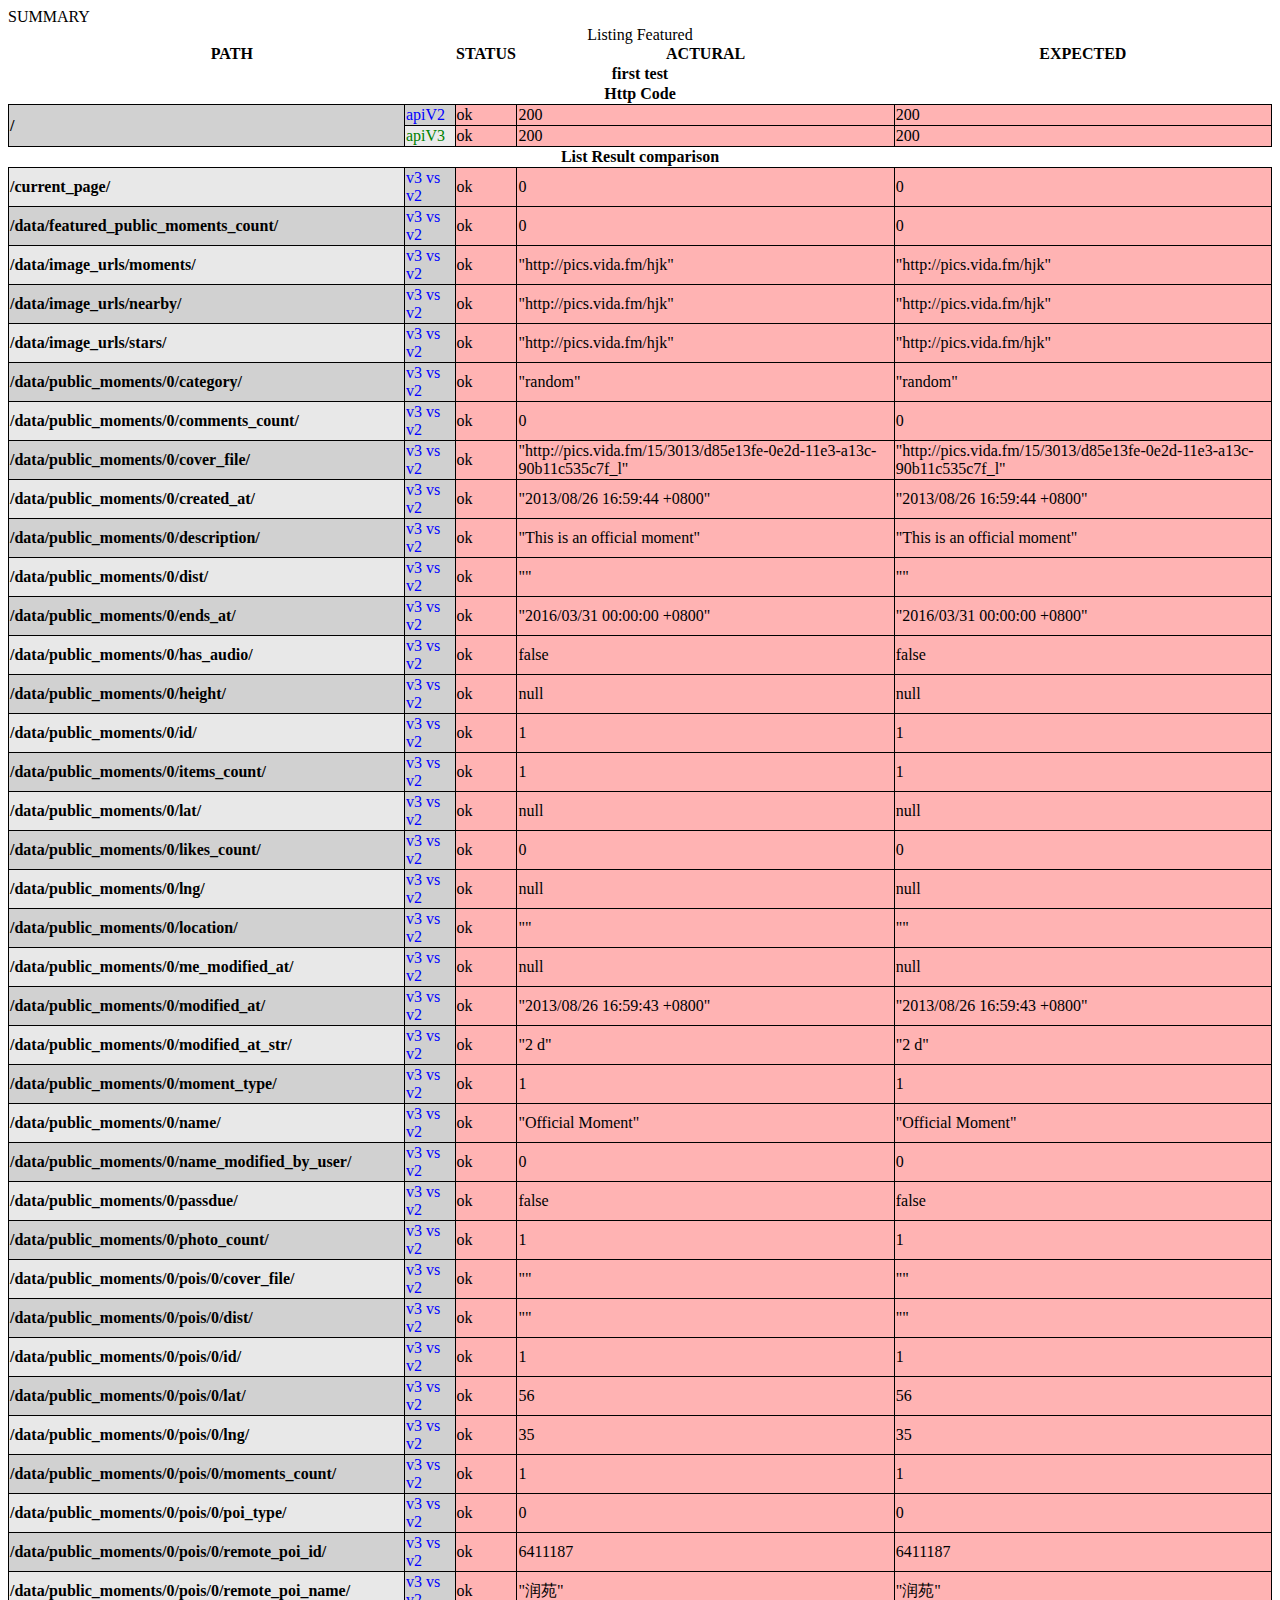
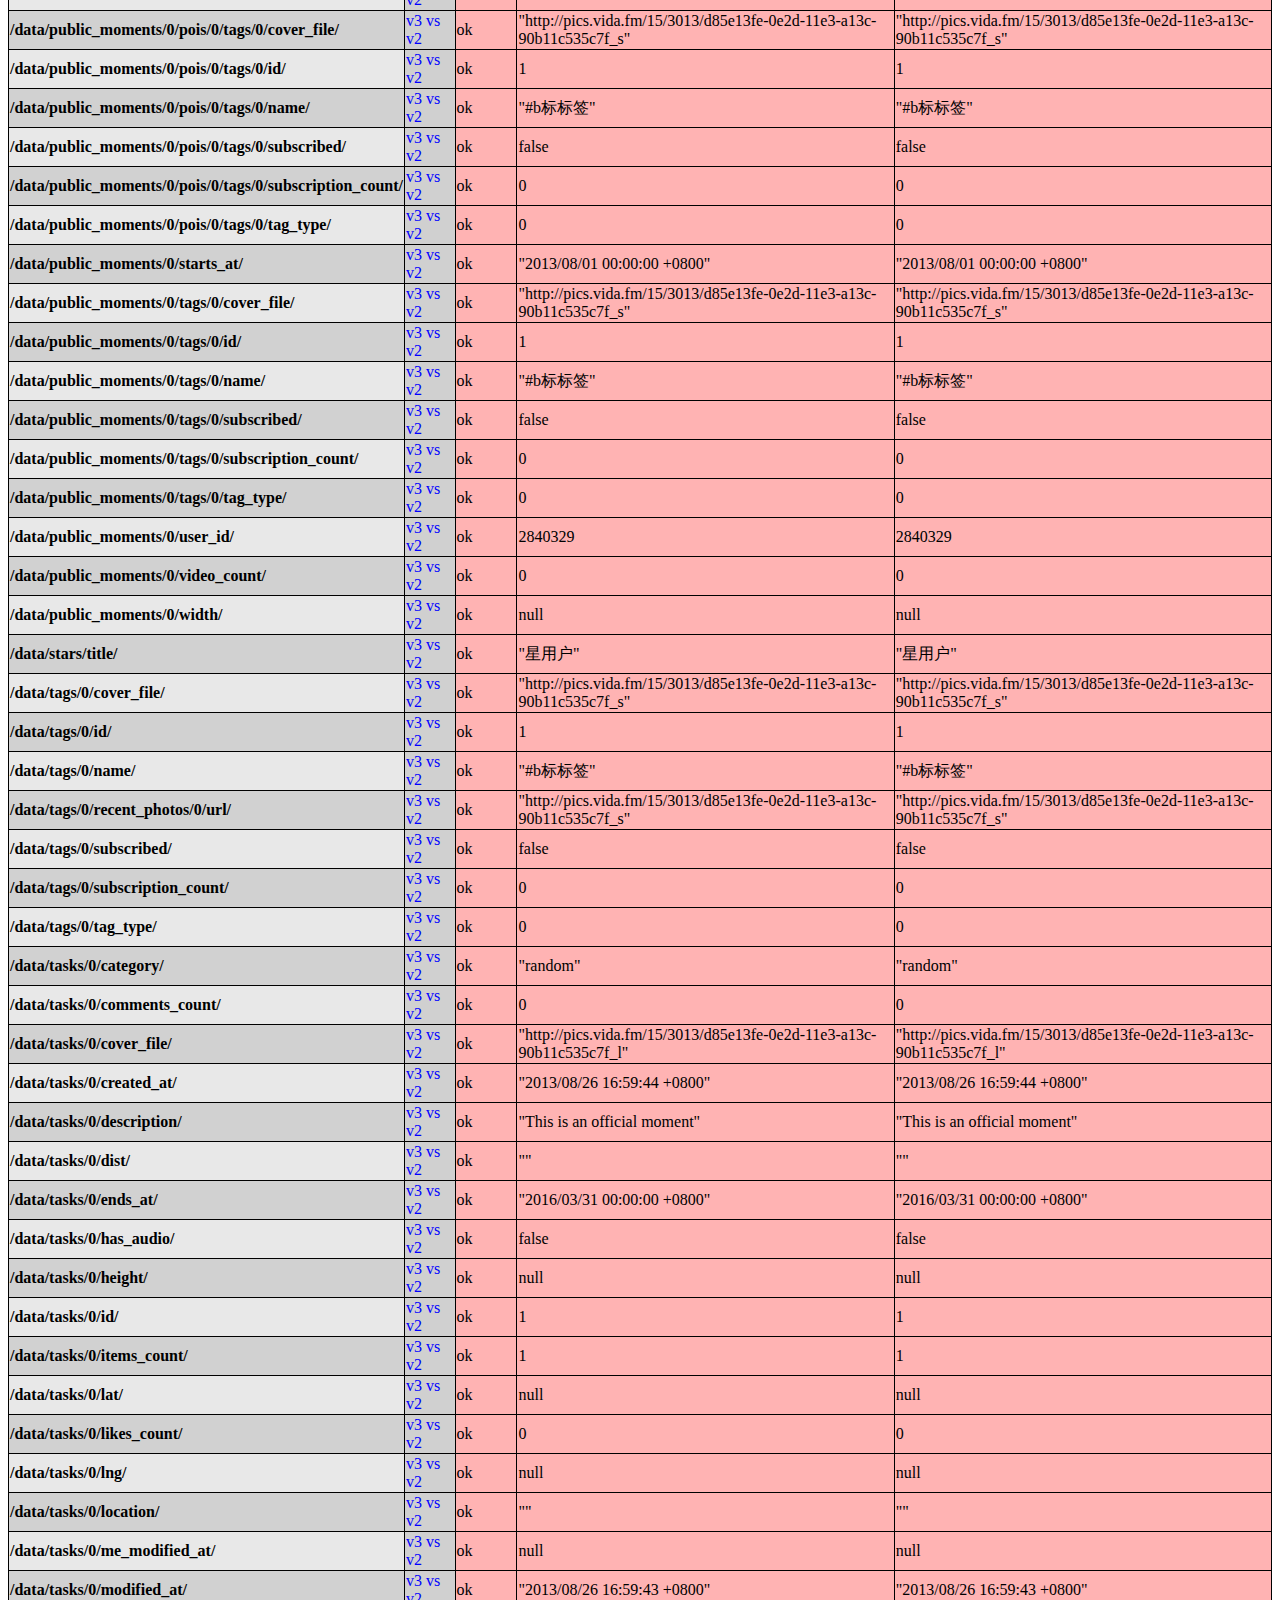
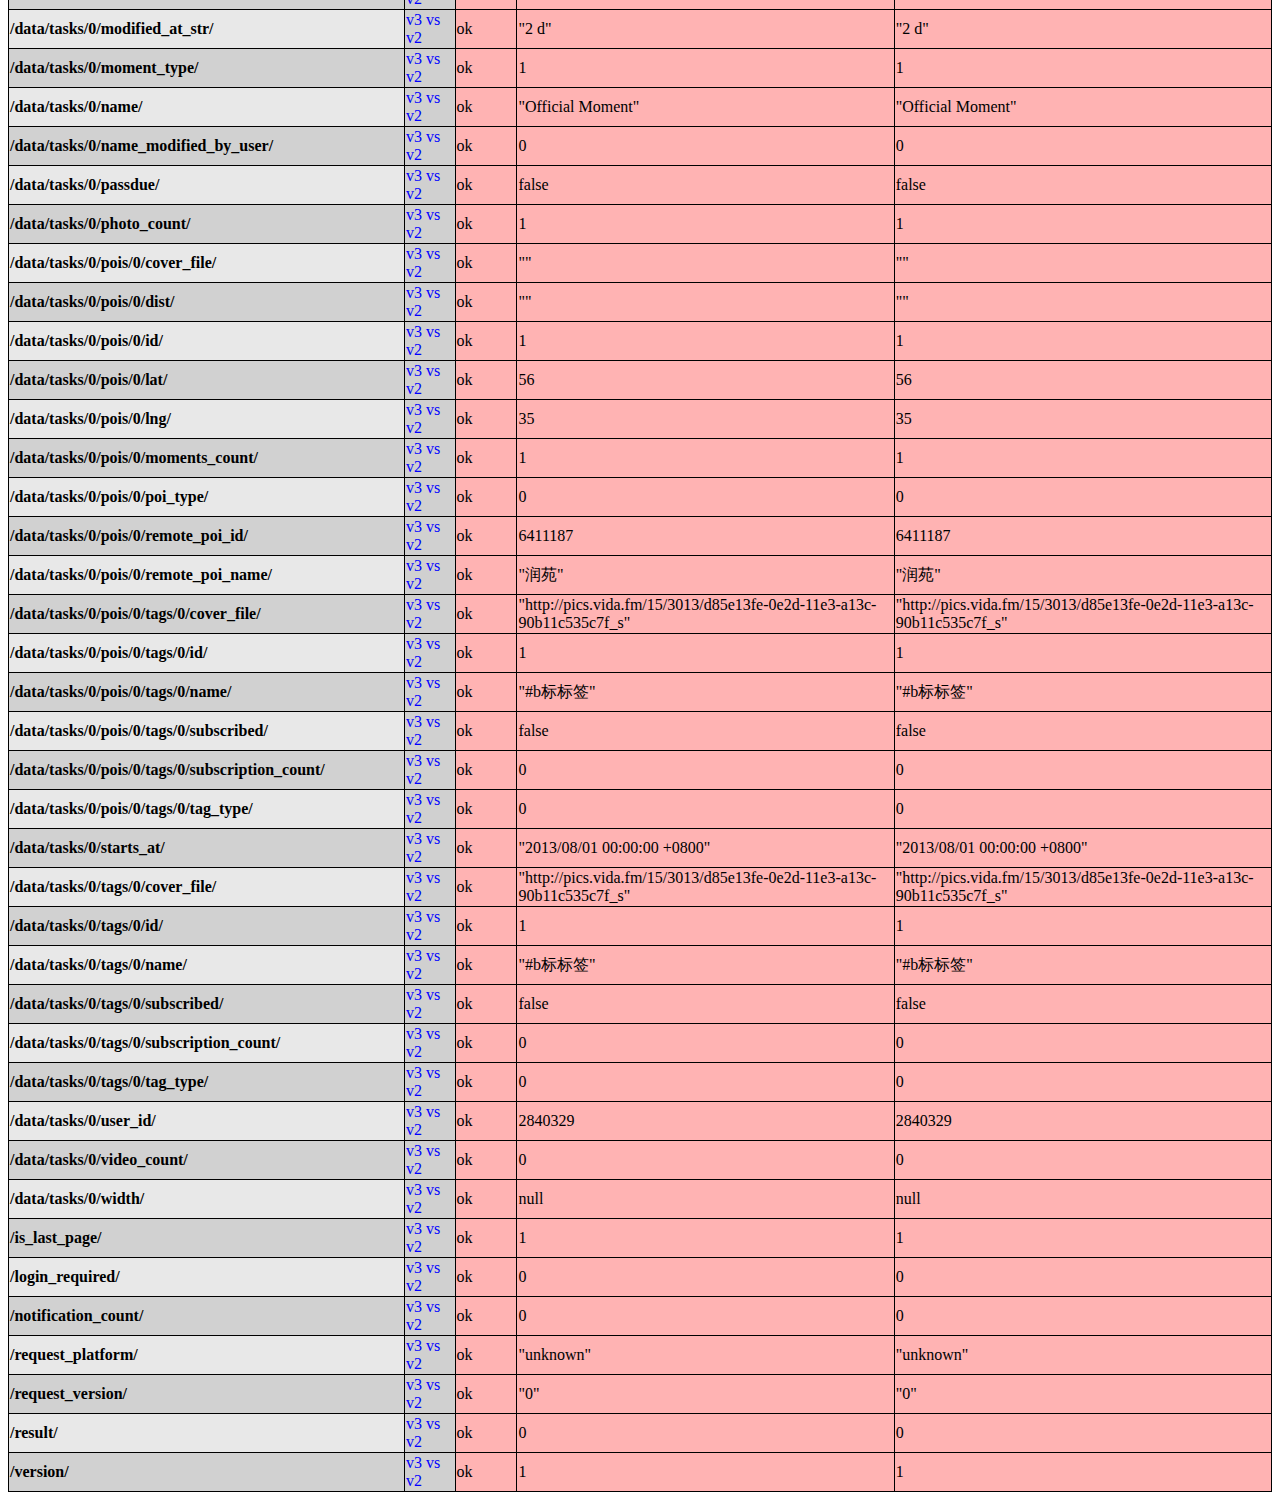
==== commit 446cea0f: "t201308284" ====
--- a/result.html
+++ b/result.html
@@ -1 +1 @@
-<!DOCTYPE html><html><head><meta charset="utf-8"></meta><style>table{border-collapse:collapse}td{border:1px solid black}pre{font-size:12px;margin:0}</style></head><body><table><caption>SUMMARY</caption><tbody><tr><th rowspan="1">Listing Featured</th><th rowspan="1">first test</th><th>v3 vs v2</th><td>FAIL</td></tr></tbody></table><table><caption>Listing Featured</caption><thead><tr><th colspan="2">PATH</th><th>STATUS</th><th>ACTURAL</th><th>EXPECTED</th></tr></thead><tbody><tr><th colspan="5">first test</th></tr><tr><th colspan="5">Http Code</th></tr><tr><th style="border:1px solid black;text-align:left;background-color:#d1d1d1" rowspan="2">/</th><td style="color:blue;background:#d0d0d0">apiV2</td><td style="color:black;background:hsl(0,100%,85%)">ok</td><td style="color:black;background:hsl(0,100%,85%)">200</td><td style="color:black;background:hsl(0,100%,85%)">200</td></tr><tr><td style="color:green;background:#ebebeb">apiV3</td><td style="color:black;background:hsl(0,100%,85%)">ok</td><td style="color:black;background:hsl(0,100%,85%)">200</td><td style="color:black;background:hsl(0,100%,85%)">200</td></tr><tr><th colspan="5">List Result comparison</th></tr><tr><th style="border:1px solid black;text-align:left;background-color:#e8e8e8">/covers/</th><td style="color:blue;background:#d0d0d0">v3 vs v2</td><td style="color:black;background:hsl(60,100%,85%)">missing</td><td style="color:black;background:hsl(60,100%,85%)">undefined</td><td style="color:black;background:hsl(60,100%,85%)">[<br/>]<br/></td></tr><tr><th style="border:1px solid black;text-align:left;background-color:#d1d1d1">/current_page/</th><td style="color:blue;background:#d0d0d0">v3 vs v2</td><td style="color:black;background:hsl(0,100%,85%)">ok</td><td style="color:black;background:hsl(0,100%,85%)">0</td><td style="color:black;background:hsl(0,100%,85%)">0</td></tr><tr><th style="border:1px solid black;text-align:left;background-color:#e8e8e8">/data/featured_public_moments_count/</th><td style="color:blue;background:#d0d0d0">v3 vs v2</td><td style="color:black;background:hsl(0,100%,85%)">ok</td><td style="color:black;background:hsl(0,100%,85%)">0</td><td style="color:black;background:hsl(0,100%,85%)">0</td></tr><tr><th style="border:1px solid black;text-align:left;background-color:#d1d1d1">/data/image_urls/moments/</th><td style="color:blue;background:#d0d0d0">v3 vs v2</td><td style="color:black;background:hsl(0,100%,85%)">ok</td><td style="color:black;background:hsl(0,100%,85%)">"http://pics.vida.fm/hjk"</td><td style="color:black;background:hsl(0,100%,85%)">"http://pics.vida.fm/hjk"</td></tr><tr><th style="border:1px solid black;text-align:left;background-color:#e8e8e8">/data/image_urls/nearby/</th><td style="color:blue;background:#d0d0d0">v3 vs v2</td><td style="color:black;background:hsl(0,100%,85%)">ok</td><td style="color:black;background:hsl(0,100%,85%)">"http://pics.vida.fm/hjk"</td><td style="color:black;background:hsl(0,100%,85%)">"http://pics.vida.fm/hjk"</td></tr><tr><th style="border:1px solid black;text-align:left;background-color:#d1d1d1">/data/image_urls/stars/</th><td style="color:blue;background:#d0d0d0">v3 vs v2</td><td style="color:black;background:hsl(0,100%,85%)">ok</td><td style="color:black;background:hsl(0,100%,85%)">"http://pics.vida.fm/hjk"</td><td style="color:black;background:hsl(0,100%,85%)">"http://pics.vida.fm/hjk"</td></tr><tr><th style="border:1px solid black;text-align:left;background-color:#e8e8e8">/data/public_moments/0/category/</th><td style="color:blue;background:#d0d0d0">v3 vs v2</td><td style="color:black;background:hsl(0,100%,85%)">ok</td><td style="color:black;background:hsl(0,100%,85%)">"random"</td><td style="color:black;background:hsl(0,100%,85%)">"random"</td></tr><tr><th style="border:1px solid black;text-align:left;background-color:#d1d1d1">/data/public_moments/0/comments_count/</th><td style="color:blue;background:#d0d0d0">v3 vs v2</td><td style="color:black;background:hsl(0,100%,85%)">ok</td><td style="color:black;background:hsl(0,100%,85%)">0</td><td style="color:black;background:hsl(0,100%,85%)">0</td></tr><tr><th style="border:1px solid black;text-align:left;background-color:#e8e8e8">/data/public_moments/0/cover_file/</th><td style="color:blue;background:#d0d0d0">v3 vs v2</td><td style="color:black;background:hsl(0,100%,85%)">ok</td><td style="color:black;background:hsl(0,100%,85%)">"http://pics.vida.fm/15/3013/d85e13fe-0e2d-11e3-a13c-90b11c535c7f_l"</td><td style="color:black;background:hsl(0,100%,85%)">"http://pics.vida.fm/15/3013/d85e13fe-0e2d-11e3-a13c-90b11c535c7f_l"</td></tr><tr><th style="border:1px solid black;text-align:left;background-color:#d1d1d1">/data/public_moments/0/created_at/</th><td style="color:blue;background:#d0d0d0">v3 vs v2</td><td style="color:black;background:hsl(0,100%,85%)">ok</td><td style="color:black;background:hsl(0,100%,85%)">"2013/08/26&nbsp;16:59:44&nbsp;+0800"</td><td style="color:black;background:hsl(0,100%,85%)">"2013/08/26&nbsp;16:59:44&nbsp;+0800"</td></tr><tr><th style="border:1px solid black;text-align:left;background-color:#e8e8e8">/data/public_moments/0/description/</th><td style="color:blue;background:#d0d0d0">v3 vs v2</td><td style="color:black;background:hsl(0,100%,85%)">ok</td><td style="color:black;background:hsl(0,100%,85%)">"This&nbsp;is&nbsp;an&nbsp;official&nbsp;moment"</td><td style="color:black;background:hsl(0,100%,85%)">"This&nbsp;is&nbsp;an&nbsp;official&nbsp;moment"</td></tr><tr><th style="border:1px solid black;text-align:left;background-color:#d1d1d1">/data/public_moments/0/dist/</th><td style="color:blue;background:#d0d0d0">v3 vs v2</td><td style="color:black;background:hsl(0,100%,85%)">ok</td><td style="color:black;background:hsl(0,100%,85%)">""</td><td style="color:black;background:hsl(0,100%,85%)">""</td></tr><tr><th style="border:1px solid black;text-align:left;background-color:#e8e8e8">/data/public_moments/0/ends_at/</th><td style="color:blue;background:#d0d0d0">v3 vs v2</td><td style="color:black;background:hsl(0,100%,85%)">ok</td><td style="color:black;background:hsl(0,100%,85%)">"2016/03/31&nbsp;00:00:00&nbsp;+0800"</td><td style="color:black;background:hsl(0,100%,85%)">"2016/03/31&nbsp;00:00:00&nbsp;+0800"</td></tr><tr><th style="border:1px solid black;text-align:left;background-color:#d1d1d1">/data/public_moments/0/has_audio/</th><td style="color:blue;background:#d0d0d0">v3 vs v2</td><td style="color:black;background:hsl(0,100%,85%)">ok</td><td style="color:black;background:hsl(0,100%,85%)">false</td><td style="color:black;background:hsl(0,100%,85%)">false</td></tr><tr><th style="border:1px solid black;text-align:left;background-color:#e8e8e8">/data/public_moments/0/height/</th><td style="color:blue;background:#d0d0d0">v3 vs v2</td><td style="color:black;background:hsl(0,100%,85%)">ok</td><td style="color:black;background:hsl(0,100%,85%)">null</td><td style="color:black;background:hsl(0,100%,85%)">null</td></tr><tr><th style="border:1px solid black;text-align:left;background-color:#d1d1d1">/data/public_moments/0/id/</th><td style="color:blue;background:#d0d0d0">v3 vs v2</td><td style="color:black;background:hsl(0,100%,85%)">ok</td><td style="color:black;background:hsl(0,100%,85%)">1</td><td style="color:black;background:hsl(0,100%,85%)">1</td></tr><tr><th style="border:1px solid black;text-align:left;background-color:#e8e8e8">/data/public_moments/0/items_count/</th><td style="color:blue;background:#d0d0d0">v3 vs v2</td><td style="color:black;background:hsl(0,100%,85%)">ok</td><td style="color:black;background:hsl(0,100%,85%)">1</td><td style="color:black;background:hsl(0,100%,85%)">1</td></tr><tr><th style="border:1px solid black;text-align:left;background-color:#d1d1d1">/data/public_moments/0/lat/</th><td style="color:blue;background:#d0d0d0">v3 vs v2</td><td style="color:black;background:hsl(0,100%,85%)">ok</td><td style="color:black;background:hsl(0,100%,85%)">null</td><td style="color:black;background:hsl(0,100%,85%)">null</td></tr><tr><th style="border:1px solid black;text-align:left;background-color:#e8e8e8">/data/public_moments/0/likes_count/</th><td style="color:blue;background:#d0d0d0">v3 vs v2</td><td style="color:black;background:hsl(0,100%,85%)">ok</td><td style="color:black;background:hsl(0,100%,85%)">0</td><td style="color:black;background:hsl(0,100%,85%)">0</td></tr><tr><th style="border:1px solid black;text-align:left;background-color:#d1d1d1">/data/public_moments/0/lng/</th><td style="color:blue;background:#d0d0d0">v3 vs v2</td><td style="color:black;background:hsl(0,100%,85%)">ok</td><td style="color:black;background:hsl(0,100%,85%)">null</td><td style="color:black;background:hsl(0,100%,85%)">null</td></tr><tr><th style="border:1px solid black;text-align:left;background-color:#e8e8e8">/data/public_moments/0/location/</th><td style="color:blue;background:#d0d0d0">v3 vs v2</td><td style="color:black;background:hsl(0,100%,85%)">ok</td><td style="color:black;background:hsl(0,100%,85%)">""</td><td style="color:black;background:hsl(0,100%,85%)">""</td></tr><tr><th style="border:1px solid black;text-align:left;background-color:#d1d1d1">/data/public_moments/0/me_modified_at/</th><td style="color:blue;background:#d0d0d0">v3 vs v2</td><td style="color:black;background:hsl(0,100%,85%)">ok</td><td style="color:black;background:hsl(0,100%,85%)">null</td><td style="color:black;background:hsl(0,100%,85%)">null</td></tr><tr><th style="border:1px solid black;text-align:left;background-color:#e8e8e8">/data/public_moments/0/modified_at/</th><td style="color:blue;background:#d0d0d0">v3 vs v2</td><td style="color:black;background:hsl(0,100%,85%)">ok</td><td style="color:black;background:hsl(0,100%,85%)">"2013/08/26&nbsp;16:59:43&nbsp;+0800"</td><td style="color:black;background:hsl(0,100%,85%)">"2013/08/26&nbsp;16:59:43&nbsp;+0800"</td></tr><tr><th style="border:1px solid black;text-align:left;background-color:#d1d1d1">/data/public_moments/0/modified_at_str/</th><td style="color:blue;background:#d0d0d0">v3 vs v2</td><td style="color:black;background:hsl(0,100%,85%)">ok</td><td style="color:black;background:hsl(0,100%,85%)">"2&nbsp;d"</td><td style="color:black;background:hsl(0,100%,85%)">"2&nbsp;d"</td></tr><tr><th style="border:1px solid black;text-align:left;background-color:#e8e8e8">/data/public_moments/0/moment_type/</th><td style="color:blue;background:#d0d0d0">v3 vs v2</td><td style="color:black;background:hsl(0,100%,85%)">ok</td><td style="color:black;background:hsl(0,100%,85%)">1</td><td style="color:black;background:hsl(0,100%,85%)">1</td></tr><tr><th style="border:1px solid black;text-align:left;background-color:#d1d1d1">/data/public_moments/0/name/</th><td style="color:blue;background:#d0d0d0">v3 vs v2</td><td style="color:black;background:hsl(0,100%,85%)">ok</td><td style="color:black;background:hsl(0,100%,85%)">"Official&nbsp;Moment"</td><td style="color:black;background:hsl(0,100%,85%)">"Official&nbsp;Moment"</td></tr><tr><th style="border:1px solid black;text-align:left;background-color:#e8e8e8">/data/public_moments/0/name_modified_by_user/</th><td style="color:blue;background:#d0d0d0">v3 vs v2</td><td style="color:black;background:hsl(0,100%,85%)">ok</td><td style="color:black;background:hsl(0,100%,85%)">0</td><td style="color:black;background:hsl(0,100%,85%)">0</td></tr><tr><th style="border:1px solid black;text-align:left;background-color:#d1d1d1">/data/public_moments/0/passdue/</th><td style="color:blue;background:#d0d0d0">v3 vs v2</td><td style="color:black;background:hsl(0,100%,85%)">ok</td><td style="color:black;background:hsl(0,100%,85%)">false</td><td style="color:black;background:hsl(0,100%,85%)">false</td></tr><tr><th style="border:1px solid black;text-align:left;background-color:#e8e8e8">/data/public_moments/0/photo_count/</th><td style="color:blue;background:#d0d0d0">v3 vs v2</td><td style="color:black;background:hsl(0,100%,85%)">ok</td><td style="color:black;background:hsl(0,100%,85%)">1</td><td style="color:black;background:hsl(0,100%,85%)">1</td></tr><tr><th style="border:1px solid black;text-align:left;background-color:#d1d1d1">/data/public_moments/0/pois/0/cover_file/</th><td style="color:blue;background:#d0d0d0">v3 vs v2</td><td style="color:black;background:hsl(0,100%,85%)">ok</td><td style="color:black;background:hsl(0,100%,85%)">""</td><td style="color:black;background:hsl(0,100%,85%)">""</td></tr><tr><th style="border:1px solid black;text-align:left;background-color:#e8e8e8">/data/public_moments/0/pois/0/dist/</th><td style="color:blue;background:#d0d0d0">v3 vs v2</td><td style="color:black;background:hsl(0,100%,85%)">ok</td><td style="color:black;background:hsl(0,100%,85%)">""</td><td style="color:black;background:hsl(0,100%,85%)">""</td></tr><tr><th style="border:1px solid black;text-align:left;background-color:#d1d1d1">/data/public_moments/0/pois/0/id/</th><td style="color:blue;background:#d0d0d0">v3 vs v2</td><td style="color:black;background:hsl(0,100%,85%)">ok</td><td style="color:black;background:hsl(0,100%,85%)">1</td><td style="color:black;background:hsl(0,100%,85%)">1</td></tr><tr><th style="border:1px solid black;text-align:left;background-color:#e8e8e8">/data/public_moments/0/pois/0/lat/</th><td style="color:blue;background:#d0d0d0">v3 vs v2</td><td style="color:black;background:hsl(0,100%,85%)">ok</td><td style="color:black;background:hsl(0,100%,85%)">56</td><td style="color:black;background:hsl(0,100%,85%)">56</td></tr><tr><th style="border:1px solid black;text-align:left;background-color:#d1d1d1">/data/public_moments/0/pois/0/lng/</th><td style="color:blue;background:#d0d0d0">v3 vs v2</td><td style="color:black;background:hsl(0,100%,85%)">ok</td><td style="color:black;background:hsl(0,100%,85%)">35</td><td style="color:black;background:hsl(0,100%,85%)">35</td></tr><tr><th style="border:1px solid black;text-align:left;background-color:#e8e8e8">/data/public_moments/0/pois/0/moments_count/</th><td style="color:blue;background:#d0d0d0">v3 vs v2</td><td style="color:black;background:hsl(180,100%,85%)">wrong</td><td style="color:black;background:hsl(180,100%,85%)">8</td><td style="color:black;background:hsl(180,100%,85%)">1</td></tr><tr><th style="border:1px solid black;text-align:left;background-color:#d1d1d1">/data/public_moments/0/pois/0/poi_type/</th><td style="color:blue;background:#d0d0d0">v3 vs v2</td><td style="color:black;background:hsl(0,100%,85%)">ok</td><td style="color:black;background:hsl(0,100%,85%)">0</td><td style="color:black;background:hsl(0,100%,85%)">0</td></tr><tr><th style="border:1px solid black;text-align:left;background-color:#e8e8e8">/data/public_moments/0/pois/0/remote_poi_id/</th><td style="color:blue;background:#d0d0d0">v3 vs v2</td><td style="color:black;background:hsl(0,100%,85%)">ok</td><td style="color:black;background:hsl(0,100%,85%)">6411187</td><td style="color:black;background:hsl(0,100%,85%)">6411187</td></tr><tr><th style="border:1px solid black;text-align:left;background-color:#d1d1d1">/data/public_moments/0/pois/0/remote_poi_name/</th><td style="color:blue;background:#d0d0d0">v3 vs v2</td><td style="color:black;background:hsl(0,100%,85%)">ok</td><td style="color:black;background:hsl(0,100%,85%)">"润苑"</td><td style="color:black;background:hsl(0,100%,85%)">"润苑"</td></tr><tr><th style="border:1px solid black;text-align:left;background-color:#e8e8e8">/data/public_moments/0/pois/0/tags/0/cover_file/</th><td style="color:blue;background:#d0d0d0">v3 vs v2</td><td style="color:black;background:hsl(0,100%,85%)">ok</td><td style="color:black;background:hsl(0,100%,85%)">"http://pics.vida.fm/15/3013/d85e13fe-0e2d-11e3-a13c-90b11c535c7f_s"</td><td style="color:black;background:hsl(0,100%,85%)">"http://pics.vida.fm/15/3013/d85e13fe-0e2d-11e3-a13c-90b11c535c7f_s"</td></tr><tr><th style="border:1px solid black;text-align:left;background-color:#d1d1d1">/data/public_moments/0/pois/0/tags/0/id/</th><td style="color:blue;background:#d0d0d0">v3 vs v2</td><td style="color:black;background:hsl(0,100%,85%)">ok</td><td style="color:black;background:hsl(0,100%,85%)">1</td><td style="color:black;background:hsl(0,100%,85%)">1</td></tr><tr><th style="border:1px solid black;text-align:left;background-color:#e8e8e8">/data/public_moments/0/pois/0/tags/0/name/</th><td style="color:blue;background:#d0d0d0">v3 vs v2</td><td style="color:black;background:hsl(0,100%,85%)">ok</td><td style="color:black;background:hsl(0,100%,85%)">"#b标标签"</td><td style="color:black;background:hsl(0,100%,85%)">"#b标标签"</td></tr><tr><th style="border:1px solid black;text-align:left;background-color:#d1d1d1">/data/public_moments/0/pois/0/tags/0/subscribed/</th><td style="color:blue;background:#d0d0d0">v3 vs v2</td><td style="color:black;background:hsl(0,100%,85%)">ok</td><td style="color:black;background:hsl(0,100%,85%)">false</td><td style="color:black;background:hsl(0,100%,85%)">false</td></tr><tr><th style="border:1px solid black;text-align:left;background-color:#e8e8e8">/data/public_moments/0/pois/0/tags/0/subscription_count/</th><td style="color:blue;background:#d0d0d0">v3 vs v2</td><td style="color:black;background:hsl(0,100%,85%)">ok</td><td style="color:black;background:hsl(0,100%,85%)">0</td><td style="color:black;background:hsl(0,100%,85%)">0</td></tr><tr><th style="border:1px solid black;text-align:left;background-color:#d1d1d1">/data/public_moments/0/pois/0/tags/0/tag_type/</th><td style="color:blue;background:#d0d0d0">v3 vs v2</td><td style="color:black;background:hsl(0,100%,85%)">ok</td><td style="color:black;background:hsl(0,100%,85%)">0</td><td style="color:black;background:hsl(0,100%,85%)">0</td></tr><tr><th style="border:1px solid black;text-align:left;background-color:#e8e8e8">/data/public_moments/0/starts_at/</th><td style="color:blue;background:#d0d0d0">v3 vs v2</td><td style="color:black;background:hsl(0,100%,85%)">ok</td><td style="color:black;background:hsl(0,100%,85%)">"2013/08/01&nbsp;00:00:00&nbsp;+0800"</td><td style="color:black;background:hsl(0,100%,85%)">"2013/08/01&nbsp;00:00:00&nbsp;+0800"</td></tr><tr><th style="border:1px solid black;text-align:left;background-color:#d1d1d1">/data/public_moments/0/tags/0/cover_file/</th><td style="color:blue;background:#d0d0d0">v3 vs v2</td><td style="color:black;background:hsl(0,100%,85%)">ok</td><td style="color:black;background:hsl(0,100%,85%)">"http://pics.vida.fm/15/3013/d85e13fe-0e2d-11e3-a13c-90b11c535c7f_s"</td><td style="color:black;background:hsl(0,100%,85%)">"http://pics.vida.fm/15/3013/d85e13fe-0e2d-11e3-a13c-90b11c535c7f_s"</td></tr><tr><th style="border:1px solid black;text-align:left;background-color:#e8e8e8">/data/public_moments/0/tags/0/id/</th><td style="color:blue;background:#d0d0d0">v3 vs v2</td><td style="color:black;background:hsl(0,100%,85%)">ok</td><td style="color:black;background:hsl(0,100%,85%)">1</td><td style="color:black;background:hsl(0,100%,85%)">1</td></tr><tr><th style="border:1px solid black;text-align:left;background-color:#d1d1d1">/data/public_moments/0/tags/0/name/</th><td style="color:blue;background:#d0d0d0">v3 vs v2</td><td style="color:black;background:hsl(0,100%,85%)">ok</td><td style="color:black;background:hsl(0,100%,85%)">"#b标标签"</td><td style="color:black;background:hsl(0,100%,85%)">"#b标标签"</td></tr><tr><th style="border:1px solid black;text-align:left;background-color:#e8e8e8">/data/public_moments/0/tags/0/subscribed/</th><td style="color:blue;background:#d0d0d0">v3 vs v2</td><td style="color:black;background:hsl(0,100%,85%)">ok</td><td style="color:black;background:hsl(0,100%,85%)">false</td><td style="color:black;background:hsl(0,100%,85%)">false</td></tr><tr><th style="border:1px solid black;text-align:left;background-color:#d1d1d1">/data/public_moments/0/tags/0/subscription_count/</th><td style="color:blue;background:#d0d0d0">v3 vs v2</td><td style="color:black;background:hsl(0,100%,85%)">ok</td><td style="color:black;background:hsl(0,100%,85%)">0</td><td style="color:black;background:hsl(0,100%,85%)">0</td></tr><tr><th style="border:1px solid black;text-align:left;background-color:#e8e8e8">/data/public_moments/0/tags/0/tag_type/</th><td style="color:blue;background:#d0d0d0">v3 vs v2</td><td style="color:black;background:hsl(0,100%,85%)">ok</td><td style="color:black;background:hsl(0,100%,85%)">0</td><td style="color:black;background:hsl(0,100%,85%)">0</td></tr><tr><th style="border:1px solid black;text-align:left;background-color:#d1d1d1">/data/public_moments/0/user_id/</th><td style="color:blue;background:#d0d0d0">v3 vs v2</td><td style="color:black;background:hsl(0,100%,85%)">ok</td><td style="color:black;background:hsl(0,100%,85%)">2840329</td><td style="color:black;background:hsl(0,100%,85%)">2840329</td></tr><tr><th style="border:1px solid black;text-align:left;background-color:#e8e8e8">/data/public_moments/0/video_count/</th><td style="color:blue;background:#d0d0d0">v3 vs v2</td><td style="color:black;background:hsl(0,100%,85%)">ok</td><td style="color:black;background:hsl(0,100%,85%)">0</td><td style="color:black;background:hsl(0,100%,85%)">0</td></tr><tr><th style="border:1px solid black;text-align:left;background-color:#d1d1d1">/data/public_moments/0/width/</th><td style="color:blue;background:#d0d0d0">v3 vs v2</td><td style="color:black;background:hsl(0,100%,85%)">ok</td><td style="color:black;background:hsl(0,100%,85%)">null</td><td style="color:black;background:hsl(0,100%,85%)">null</td></tr><tr><th style="border:1px solid black;text-align:left;background-color:#e8e8e8">/data/stars/title/</th><td style="color:blue;background:#d0d0d0">v3 vs v2</td><td style="color:black;background:hsl(180,100%,85%)">wrong</td><td style="color:black;background:hsl(180,100%,85%)">"translation&nbsp;missing:&nbsp;zh.misc.star_users"</td><td style="color:black;background:hsl(180,100%,85%)">"星用户"</td></tr><tr><th style="border:1px solid black;text-align:left;background-color:#d1d1d1">/data/tags/0/cover_file/</th><td style="color:blue;background:#d0d0d0">v3 vs v2</td><td style="color:black;background:hsl(0,100%,85%)">ok</td><td style="color:black;background:hsl(0,100%,85%)">"http://pics.vida.fm/15/3013/d85e13fe-0e2d-11e3-a13c-90b11c535c7f_s"</td><td style="color:black;background:hsl(0,100%,85%)">"http://pics.vida.fm/15/3013/d85e13fe-0e2d-11e3-a13c-90b11c535c7f_s"</td></tr><tr><th style="border:1px solid black;text-align:left;background-color:#e8e8e8">/data/tags/0/id/</th><td style="color:blue;background:#d0d0d0">v3 vs v2</td><td style="color:black;background:hsl(0,100%,85%)">ok</td><td style="color:black;background:hsl(0,100%,85%)">1</td><td style="color:black;background:hsl(0,100%,85%)">1</td></tr><tr><th style="border:1px solid black;text-align:left;background-color:#d1d1d1">/data/tags/0/name/</th><td style="color:blue;background:#d0d0d0">v3 vs v2</td><td style="color:black;background:hsl(0,100%,85%)">ok</td><td style="color:black;background:hsl(0,100%,85%)">"#b标标签"</td><td style="color:black;background:hsl(0,100%,85%)">"#b标标签"</td></tr><tr><th style="border:1px solid black;text-align:left;background-color:#e8e8e8">/data/tags/0/recent_photos/0/url/</th><td style="color:blue;background:#d0d0d0">v3 vs v2</td><td style="color:black;background:hsl(0,100%,85%)">ok</td><td style="color:black;background:hsl(0,100%,85%)">"http://pics.vida.fm/15/3013/d85e13fe-0e2d-11e3-a13c-90b11c535c7f_s"</td><td style="color:black;background:hsl(0,100%,85%)">"http://pics.vida.fm/15/3013/d85e13fe-0e2d-11e3-a13c-90b11c535c7f_s"</td></tr><tr><th style="border:1px solid black;text-align:left;background-color:#d1d1d1">/data/tags/0/subscribed/</th><td style="color:blue;background:#d0d0d0">v3 vs v2</td><td style="color:black;background:hsl(0,100%,85%)">ok</td><td style="color:black;background:hsl(0,100%,85%)">false</td><td style="color:black;background:hsl(0,100%,85%)">false</td></tr><tr><th style="border:1px solid black;text-align:left;background-color:#e8e8e8">/data/tags/0/subscription_count/</th><td style="color:blue;background:#d0d0d0">v3 vs v2</td><td style="color:black;background:hsl(0,100%,85%)">ok</td><td style="color:black;background:hsl(0,100%,85%)">0</td><td style="color:black;background:hsl(0,100%,85%)">0</td></tr><tr><th style="border:1px solid black;text-align:left;background-color:#d1d1d1">/data/tags/0/tag_type/</th><td style="color:blue;background:#d0d0d0">v3 vs v2</td><td style="color:black;background:hsl(0,100%,85%)">ok</td><td style="color:black;background:hsl(0,100%,85%)">0</td><td style="color:black;background:hsl(0,100%,85%)">0</td></tr><tr><th style="border:1px solid black;text-align:left;background-color:#e8e8e8">/data/tasks/0/category/</th><td style="color:blue;background:#d0d0d0">v3 vs v2</td><td style="color:black;background:hsl(0,100%,85%)">ok</td><td style="color:black;background:hsl(0,100%,85%)">"random"</td><td style="color:black;background:hsl(0,100%,85%)">"random"</td></tr><tr><th style="border:1px solid black;text-align:left;background-color:#d1d1d1">/data/tasks/0/comments_count/</th><td style="color:blue;background:#d0d0d0">v3 vs v2</td><td style="color:black;background:hsl(0,100%,85%)">ok</td><td style="color:black;background:hsl(0,100%,85%)">0</td><td style="color:black;background:hsl(0,100%,85%)">0</td></tr><tr><th style="border:1px solid black;text-align:left;background-color:#e8e8e8">/data/tasks/0/cover_file/</th><td style="color:blue;background:#d0d0d0">v3 vs v2</td><td style="color:black;background:hsl(0,100%,85%)">ok</td><td style="color:black;background:hsl(0,100%,85%)">"http://pics.vida.fm/15/3013/d85e13fe-0e2d-11e3-a13c-90b11c535c7f_l"</td><td style="color:black;background:hsl(0,100%,85%)">"http://pics.vida.fm/15/3013/d85e13fe-0e2d-11e3-a13c-90b11c535c7f_l"</td></tr><tr><th style="border:1px solid black;text-align:left;background-color:#d1d1d1">/data/tasks/0/created_at/</th><td style="color:blue;background:#d0d0d0">v3 vs v2</td><td style="color:black;background:hsl(0,100%,85%)">ok</td><td style="color:black;background:hsl(0,100%,85%)">"2013/08/26&nbsp;16:59:44&nbsp;+0800"</td><td style="color:black;background:hsl(0,100%,85%)">"2013/08/26&nbsp;16:59:44&nbsp;+0800"</td></tr><tr><th style="border:1px solid black;text-align:left;background-color:#e8e8e8">/data/tasks/0/description/</th><td style="color:blue;background:#d0d0d0">v3 vs v2</td><td style="color:black;background:hsl(0,100%,85%)">ok</td><td style="color:black;background:hsl(0,100%,85%)">"This&nbsp;is&nbsp;an&nbsp;official&nbsp;moment"</td><td style="color:black;background:hsl(0,100%,85%)">"This&nbsp;is&nbsp;an&nbsp;official&nbsp;moment"</td></tr><tr><th style="border:1px solid black;text-align:left;background-color:#d1d1d1">/data/tasks/0/dist/</th><td style="color:blue;background:#d0d0d0">v3 vs v2</td><td style="color:black;background:hsl(0,100%,85%)">ok</td><td style="color:black;background:hsl(0,100%,85%)">""</td><td style="color:black;background:hsl(0,100%,85%)">""</td></tr><tr><th style="border:1px solid black;text-align:left;background-color:#e8e8e8">/data/tasks/0/ends_at/</th><td style="color:blue;background:#d0d0d0">v3 vs v2</td><td style="color:black;background:hsl(0,100%,85%)">ok</td><td style="color:black;background:hsl(0,100%,85%)">"2016/03/31&nbsp;00:00:00&nbsp;+0800"</td><td style="color:black;background:hsl(0,100%,85%)">"2016/03/31&nbsp;00:00:00&nbsp;+0800"</td></tr><tr><th style="border:1px solid black;text-align:left;background-color:#d1d1d1">/data/tasks/0/has_audio/</th><td style="color:blue;background:#d0d0d0">v3 vs v2</td><td style="color:black;background:hsl(0,100%,85%)">ok</td><td style="color:black;background:hsl(0,100%,85%)">false</td><td style="color:black;background:hsl(0,100%,85%)">false</td></tr><tr><th style="border:1px solid black;text-align:left;background-color:#e8e8e8">/data/tasks/0/height/</th><td style="color:blue;background:#d0d0d0">v3 vs v2</td><td style="color:black;background:hsl(0,100%,85%)">ok</td><td style="color:black;background:hsl(0,100%,85%)">null</td><td style="color:black;background:hsl(0,100%,85%)">null</td></tr><tr><th style="border:1px solid black;text-align:left;background-color:#d1d1d1">/data/tasks/0/id/</th><td style="color:blue;background:#d0d0d0">v3 vs v2</td><td style="color:black;background:hsl(0,100%,85%)">ok</td><td style="color:black;background:hsl(0,100%,85%)">1</td><td style="color:black;background:hsl(0,100%,85%)">1</td></tr><tr><th style="border:1px solid black;text-align:left;background-color:#e8e8e8">/data/tasks/0/items_count/</th><td style="color:blue;background:#d0d0d0">v3 vs v2</td><td style="color:black;background:hsl(0,100%,85%)">ok</td><td style="color:black;background:hsl(0,100%,85%)">1</td><td style="color:black;background:hsl(0,100%,85%)">1</td></tr><tr><th style="border:1px solid black;text-align:left;background-color:#d1d1d1">/data/tasks/0/lat/</th><td style="color:blue;background:#d0d0d0">v3 vs v2</td><td style="color:black;background:hsl(0,100%,85%)">ok</td><td style="color:black;background:hsl(0,100%,85%)">null</td><td style="color:black;background:hsl(0,100%,85%)">null</td></tr><tr><th style="border:1px solid black;text-align:left;background-color:#e8e8e8">/data/tasks/0/likes_count/</th><td style="color:blue;background:#d0d0d0">v3 vs v2</td><td style="color:black;background:hsl(0,100%,85%)">ok</td><td style="color:black;background:hsl(0,100%,85%)">0</td><td style="color:black;background:hsl(0,100%,85%)">0</td></tr><tr><th style="border:1px solid black;text-align:left;background-color:#d1d1d1">/data/tasks/0/lng/</th><td style="color:blue;background:#d0d0d0">v3 vs v2</td><td style="color:black;background:hsl(0,100%,85%)">ok</td><td style="color:black;background:hsl(0,100%,85%)">null</td><td style="color:black;background:hsl(0,100%,85%)">null</td></tr><tr><th style="border:1px solid black;text-align:left;background-color:#e8e8e8">/data/tasks/0/location/</th><td style="color:blue;background:#d0d0d0">v3 vs v2</td><td style="color:black;background:hsl(0,100%,85%)">ok</td><td style="color:black;background:hsl(0,100%,85%)">""</td><td style="color:black;background:hsl(0,100%,85%)">""</td></tr><tr><th style="border:1px solid black;text-align:left;background-color:#d1d1d1">/data/tasks/0/me_modified_at/</th><td style="color:blue;background:#d0d0d0">v3 vs v2</td><td style="color:black;background:hsl(0,100%,85%)">ok</td><td style="color:black;background:hsl(0,100%,85%)">null</td><td style="color:black;background:hsl(0,100%,85%)">null</td></tr><tr><th style="border:1px solid black;text-align:left;background-color:#e8e8e8">/data/tasks/0/modified_at/</th><td style="color:blue;background:#d0d0d0">v3 vs v2</td><td style="color:black;background:hsl(0,100%,85%)">ok</td><td style="color:black;background:hsl(0,100%,85%)">"2013/08/26&nbsp;16:59:43&nbsp;+0800"</td><td style="color:black;background:hsl(0,100%,85%)">"2013/08/26&nbsp;16:59:43&nbsp;+0800"</td></tr><tr><th style="border:1px solid black;text-align:left;background-color:#d1d1d1">/data/tasks/0/modified_at_str/</th><td style="color:blue;background:#d0d0d0">v3 vs v2</td><td style="color:black;background:hsl(0,100%,85%)">ok</td><td style="color:black;background:hsl(0,100%,85%)">"2&nbsp;d"</td><td style="color:black;background:hsl(0,100%,85%)">"2&nbsp;d"</td></tr><tr><th style="border:1px solid black;text-align:left;background-color:#e8e8e8">/data/tasks/0/moment_type/</th><td style="color:blue;background:#d0d0d0">v3 vs v2</td><td style="color:black;background:hsl(0,100%,85%)">ok</td><td style="color:black;background:hsl(0,100%,85%)">1</td><td style="color:black;background:hsl(0,100%,85%)">1</td></tr><tr><th style="border:1px solid black;text-align:left;background-color:#d1d1d1">/data/tasks/0/name/</th><td style="color:blue;background:#d0d0d0">v3 vs v2</td><td style="color:black;background:hsl(0,100%,85%)">ok</td><td style="color:black;background:hsl(0,100%,85%)">"Official&nbsp;Moment"</td><td style="color:black;background:hsl(0,100%,85%)">"Official&nbsp;Moment"</td></tr><tr><th style="border:1px solid black;text-align:left;background-color:#e8e8e8">/data/tasks/0/name_modified_by_user/</th><td style="color:blue;background:#d0d0d0">v3 vs v2</td><td style="color:black;background:hsl(0,100%,85%)">ok</td><td style="color:black;background:hsl(0,100%,85%)">0</td><td style="color:black;background:hsl(0,100%,85%)">0</td></tr><tr><th style="border:1px solid black;text-align:left;background-color:#d1d1d1">/data/tasks/0/passdue/</th><td style="color:blue;background:#d0d0d0">v3 vs v2</td><td style="color:black;background:hsl(0,100%,85%)">ok</td><td style="color:black;background:hsl(0,100%,85%)">false</td><td style="color:black;background:hsl(0,100%,85%)">false</td></tr><tr><th style="border:1px solid black;text-align:left;background-color:#e8e8e8">/data/tasks/0/photo_count/</th><td style="color:blue;background:#d0d0d0">v3 vs v2</td><td style="color:black;background:hsl(0,100%,85%)">ok</td><td style="color:black;background:hsl(0,100%,85%)">1</td><td style="color:black;background:hsl(0,100%,85%)">1</td></tr><tr><th style="border:1px solid black;text-align:left;background-color:#d1d1d1">/data/tasks/0/pois/0/cover_file/</th><td style="color:blue;background:#d0d0d0">v3 vs v2</td><td style="color:black;background:hsl(0,100%,85%)">ok</td><td style="color:black;background:hsl(0,100%,85%)">""</td><td style="color:black;background:hsl(0,100%,85%)">""</td></tr><tr><th style="border:1px solid black;text-align:left;background-color:#e8e8e8">/data/tasks/0/pois/0/dist/</th><td style="color:blue;background:#d0d0d0">v3 vs v2</td><td style="color:black;background:hsl(0,100%,85%)">ok</td><td style="color:black;background:hsl(0,100%,85%)">""</td><td style="color:black;background:hsl(0,100%,85%)">""</td></tr><tr><th style="border:1px solid black;text-align:left;background-color:#d1d1d1">/data/tasks/0/pois/0/id/</th><td style="color:blue;background:#d0d0d0">v3 vs v2</td><td style="color:black;background:hsl(0,100%,85%)">ok</td><td style="color:black;background:hsl(0,100%,85%)">1</td><td style="color:black;background:hsl(0,100%,85%)">1</td></tr><tr><th style="border:1px solid black;text-align:left;background-color:#e8e8e8">/data/tasks/0/pois/0/lat/</th><td style="color:blue;background:#d0d0d0">v3 vs v2</td><td style="color:black;background:hsl(0,100%,85%)">ok</td><td style="color:black;background:hsl(0,100%,85%)">56</td><td style="color:black;background:hsl(0,100%,85%)">56</td></tr><tr><th style="border:1px solid black;text-align:left;background-color:#d1d1d1">/data/tasks/0/pois/0/lng/</th><td style="color:blue;background:#d0d0d0">v3 vs v2</td><td style="color:black;background:hsl(0,100%,85%)">ok</td><td style="color:black;background:hsl(0,100%,85%)">35</td><td style="color:black;background:hsl(0,100%,85%)">35</td></tr><tr><th style="border:1px solid black;text-align:left;background-color:#e8e8e8">/data/tasks/0/pois/0/moments_count/</th><td style="color:blue;background:#d0d0d0">v3 vs v2</td><td style="color:black;background:hsl(180,100%,85%)">wrong</td><td style="color:black;background:hsl(180,100%,85%)">8</td><td style="color:black;background:hsl(180,100%,85%)">1</td></tr><tr><th style="border:1px solid black;text-align:left;background-color:#d1d1d1">/data/tasks/0/pois/0/poi_type/</th><td style="color:blue;background:#d0d0d0">v3 vs v2</td><td style="color:black;background:hsl(0,100%,85%)">ok</td><td style="color:black;background:hsl(0,100%,85%)">0</td><td style="color:black;background:hsl(0,100%,85%)">0</td></tr><tr><th style="border:1px solid black;text-align:left;background-color:#e8e8e8">/data/tasks/0/pois/0/remote_poi_id/</th><td style="color:blue;background:#d0d0d0">v3 vs v2</td><td style="color:black;background:hsl(0,100%,85%)">ok</td><td style="color:black;background:hsl(0,100%,85%)">6411187</td><td style="color:black;background:hsl(0,100%,85%)">6411187</td></tr><tr><th style="border:1px solid black;text-align:left;background-color:#d1d1d1">/data/tasks/0/pois/0/remote_poi_name/</th><td style="color:blue;background:#d0d0d0">v3 vs v2</td><td style="color:black;background:hsl(0,100%,85%)">ok</td><td style="color:black;background:hsl(0,100%,85%)">"润苑"</td><td style="color:black;background:hsl(0,100%,85%)">"润苑"</td></tr><tr><th style="border:1px solid black;text-align:left;background-color:#e8e8e8">/data/tasks/0/pois/0/tags/0/cover_file/</th><td style="color:blue;background:#d0d0d0">v3 vs v2</td><td style="color:black;background:hsl(0,100%,85%)">ok</td><td style="color:black;background:hsl(0,100%,85%)">"http://pics.vida.fm/15/3013/d85e13fe-0e2d-11e3-a13c-90b11c535c7f_s"</td><td style="color:black;background:hsl(0,100%,85%)">"http://pics.vida.fm/15/3013/d85e13fe-0e2d-11e3-a13c-90b11c535c7f_s"</td></tr><tr><th style="border:1px solid black;text-align:left;background-color:#d1d1d1">/data/tasks/0/pois/0/tags/0/id/</th><td style="color:blue;background:#d0d0d0">v3 vs v2</td><td style="color:black;background:hsl(0,100%,85%)">ok</td><td style="color:black;background:hsl(0,100%,85%)">1</td><td style="color:black;background:hsl(0,100%,85%)">1</td></tr><tr><th style="border:1px solid black;text-align:left;background-color:#e8e8e8">/data/tasks/0/pois/0/tags/0/name/</th><td style="color:blue;background:#d0d0d0">v3 vs v2</td><td style="color:black;background:hsl(0,100%,85%)">ok</td><td style="color:black;background:hsl(0,100%,85%)">"#b标标签"</td><td style="color:black;background:hsl(0,100%,85%)">"#b标标签"</td></tr><tr><th style="border:1px solid black;text-align:left;background-color:#d1d1d1">/data/tasks/0/pois/0/tags/0/subscribed/</th><td style="color:blue;background:#d0d0d0">v3 vs v2</td><td style="color:black;background:hsl(0,100%,85%)">ok</td><td style="color:black;background:hsl(0,100%,85%)">false</td><td style="color:black;background:hsl(0,100%,85%)">false</td></tr><tr><th style="border:1px solid black;text-align:left;background-color:#e8e8e8">/data/tasks/0/pois/0/tags/0/subscription_count/</th><td style="color:blue;background:#d0d0d0">v3 vs v2</td><td style="color:black;background:hsl(0,100%,85%)">ok</td><td style="color:black;background:hsl(0,100%,85%)">0</td><td style="color:black;background:hsl(0,100%,85%)">0</td></tr><tr><th style="border:1px solid black;text-align:left;background-color:#d1d1d1">/data/tasks/0/pois/0/tags/0/tag_type/</th><td style="color:blue;background:#d0d0d0">v3 vs v2</td><td style="color:black;background:hsl(0,100%,85%)">ok</td><td style="color:black;background:hsl(0,100%,85%)">0</td><td style="color:black;background:hsl(0,100%,85%)">0</td></tr><tr><th style="border:1px solid black;text-align:left;background-color:#e8e8e8">/data/tasks/0/starts_at/</th><td style="color:blue;background:#d0d0d0">v3 vs v2</td><td style="color:black;background:hsl(0,100%,85%)">ok</td><td style="color:black;background:hsl(0,100%,85%)">"2013/08/01&nbsp;00:00:00&nbsp;+0800"</td><td style="color:black;background:hsl(0,100%,85%)">"2013/08/01&nbsp;00:00:00&nbsp;+0800"</td></tr><tr><th style="border:1px solid black;text-align:left;background-color:#d1d1d1">/data/tasks/0/tags/0/cover_file/</th><td style="color:blue;background:#d0d0d0">v3 vs v2</td><td style="color:black;background:hsl(0,100%,85%)">ok</td><td style="color:black;background:hsl(0,100%,85%)">"http://pics.vida.fm/15/3013/d85e13fe-0e2d-11e3-a13c-90b11c535c7f_s"</td><td style="color:black;background:hsl(0,100%,85%)">"http://pics.vida.fm/15/3013/d85e13fe-0e2d-11e3-a13c-90b11c535c7f_s"</td></tr><tr><th style="border:1px solid black;text-align:left;background-color:#e8e8e8">/data/tasks/0/tags/0/id/</th><td style="color:blue;background:#d0d0d0">v3 vs v2</td><td style="color:black;background:hsl(0,100%,85%)">ok</td><td style="color:black;background:hsl(0,100%,85%)">1</td><td style="color:black;background:hsl(0,100%,85%)">1</td></tr><tr><th style="border:1px solid black;text-align:left;background-color:#d1d1d1">/data/tasks/0/tags/0/name/</th><td style="color:blue;background:#d0d0d0">v3 vs v2</td><td style="color:black;background:hsl(0,100%,85%)">ok</td><td style="color:black;background:hsl(0,100%,85%)">"#b标标签"</td><td style="color:black;background:hsl(0,100%,85%)">"#b标标签"</td></tr><tr><th style="border:1px solid black;text-align:left;background-color:#e8e8e8">/data/tasks/0/tags/0/subscribed/</th><td style="color:blue;background:#d0d0d0">v3 vs v2</td><td style="color:black;background:hsl(0,100%,85%)">ok</td><td style="color:black;background:hsl(0,100%,85%)">false</td><td style="color:black;background:hsl(0,100%,85%)">false</td></tr><tr><th style="border:1px solid black;text-align:left;background-color:#d1d1d1">/data/tasks/0/tags/0/subscription_count/</th><td style="color:blue;background:#d0d0d0">v3 vs v2</td><td style="color:black;background:hsl(0,100%,85%)">ok</td><td style="color:black;background:hsl(0,100%,85%)">0</td><td style="color:black;background:hsl(0,100%,85%)">0</td></tr><tr><th style="border:1px solid black;text-align:left;background-color:#e8e8e8">/data/tasks/0/tags/0/tag_type/</th><td style="color:blue;background:#d0d0d0">v3 vs v2</td><td style="color:black;background:hsl(0,100%,85%)">ok</td><td style="color:black;background:hsl(0,100%,85%)">0</td><td style="color:black;background:hsl(0,100%,85%)">0</td></tr><tr><th style="border:1px solid black;text-align:left;background-color:#d1d1d1">/data/tasks/0/user_id/</th><td style="color:blue;background:#d0d0d0">v3 vs v2</td><td style="color:black;background:hsl(0,100%,85%)">ok</td><td style="color:black;background:hsl(0,100%,85%)">2840329</td><td style="color:black;background:hsl(0,100%,85%)">2840329</td></tr><tr><th style="border:1px solid black;text-align:left;background-color:#e8e8e8">/data/tasks/0/video_count/</th><td style="color:blue;background:#d0d0d0">v3 vs v2</td><td style="color:black;background:hsl(0,100%,85%)">ok</td><td style="color:black;background:hsl(0,100%,85%)">0</td><td style="color:black;background:hsl(0,100%,85%)">0</td></tr><tr><th style="border:1px solid black;text-align:left;background-color:#d1d1d1">/data/tasks/0/width/</th><td style="color:blue;background:#d0d0d0">v3 vs v2</td><td style="color:black;background:hsl(0,100%,85%)">ok</td><td style="color:black;background:hsl(0,100%,85%)">null</td><td style="color:black;background:hsl(0,100%,85%)">null</td></tr><tr><th style="border:1px solid black;text-align:left;background-color:#e8e8e8">/is_last_page/</th><td style="color:blue;background:#d0d0d0">v3 vs v2</td><td style="color:black;background:hsl(0,100%,85%)">ok</td><td style="color:black;background:hsl(0,100%,85%)">1</td><td style="color:black;background:hsl(0,100%,85%)">1</td></tr><tr><th style="border:1px solid black;text-align:left;background-color:#d1d1d1">/login_required/</th><td style="color:blue;background:#d0d0d0">v3 vs v2</td><td style="color:black;background:hsl(0,100%,85%)">ok</td><td style="color:black;background:hsl(0,100%,85%)">0</td><td style="color:black;background:hsl(0,100%,85%)">0</td></tr><tr><th style="border:1px solid black;text-align:left;background-color:#e8e8e8">/notification_count/</th><td style="color:blue;background:#d0d0d0">v3 vs v2</td><td style="color:black;background:hsl(60,100%,85%)">missing</td><td style="color:black;background:hsl(60,100%,85%)">undefined</td><td style="color:black;background:hsl(60,100%,85%)">0</td></tr><tr><th style="border:1px solid black;text-align:left;background-color:#d1d1d1">/request_platform/</th><td style="color:blue;background:#d0d0d0">v3 vs v2</td><td style="color:black;background:hsl(0,100%,85%)">ok</td><td style="color:black;background:hsl(0,100%,85%)">"unknown"</td><td style="color:black;background:hsl(0,100%,85%)">"unknown"</td></tr><tr><th style="border:1px solid black;text-align:left;background-color:#e8e8e8">/request_version/</th><td style="color:blue;background:#d0d0d0">v3 vs v2</td><td style="color:black;background:hsl(0,100%,85%)">ok</td><td style="color:black;background:hsl(0,100%,85%)">"0"</td><td style="color:black;background:hsl(0,100%,85%)">"0"</td></tr><tr><th style="border:1px solid black;text-align:left;background-color:#d1d1d1">/result/</th><td style="color:blue;background:#d0d0d0">v3 vs v2</td><td style="color:black;background:hsl(0,100%,85%)">ok</td><td style="color:black;background:hsl(0,100%,85%)">0</td><td style="color:black;background:hsl(0,100%,85%)">0</td></tr><tr><th style="border:1px solid black;text-align:left;background-color:#e8e8e8">/version/</th><td style="color:blue;background:#d0d0d0">v3 vs v2</td><td style="color:black;background:hsl(0,100%,85%)">ok</td><td style="color:black;background:hsl(0,100%,85%)">1</td><td style="color:black;background:hsl(0,100%,85%)">1</td></tr></tbody></table></body></html>+<!DOCTYPE html><html><head><meta charset="utf-8"></meta><style>table{border-collapse:collapse}td{border:1px solid black}pre{font-size:12px;margin:0}</style></head><body><table><caption>SUMMARY</caption><tbody></tbody></table><table><caption>Listing Featured</caption><thead><tr><th colspan="2">PATH</th><th>STATUS</th><th>ACTURAL</th><th>EXPECTED</th></tr></thead><tbody><tr><th colspan="5">first test</th></tr><tr><th colspan="5">Http Code</th></tr><tr><th style="border:1px solid black;text-align:left;background-color:#d1d1d1" rowspan="2">/</th><td style="color:blue;background:#d0d0d0">apiV2</td><td style="color:black;background:hsl(0,100%,85%)">ok</td><td style="color:black;background:hsl(0,100%,85%)">200</td><td style="color:black;background:hsl(0,100%,85%)">200</td></tr><tr><td style="color:green;background:#ebebeb">apiV3</td><td style="color:black;background:hsl(0,100%,85%)">ok</td><td style="color:black;background:hsl(0,100%,85%)">200</td><td style="color:black;background:hsl(0,100%,85%)">200</td></tr><tr><th colspan="5">List Result comparison</th></tr><tr><th style="border:1px solid black;text-align:left;background-color:#e8e8e8">/current_page/</th><td style="color:blue;background:#d0d0d0">v3 vs v2</td><td style="color:black;background:hsl(0,100%,85%)">ok</td><td style="color:black;background:hsl(0,100%,85%)">0</td><td style="color:black;background:hsl(0,100%,85%)">0</td></tr><tr><th style="border:1px solid black;text-align:left;background-color:#d1d1d1">/data/featured_public_moments_count/</th><td style="color:blue;background:#d0d0d0">v3 vs v2</td><td style="color:black;background:hsl(0,100%,85%)">ok</td><td style="color:black;background:hsl(0,100%,85%)">0</td><td style="color:black;background:hsl(0,100%,85%)">0</td></tr><tr><th style="border:1px solid black;text-align:left;background-color:#e8e8e8">/data/image_urls/moments/</th><td style="color:blue;background:#d0d0d0">v3 vs v2</td><td style="color:black;background:hsl(0,100%,85%)">ok</td><td style="color:black;background:hsl(0,100%,85%)">"http://pics.vida.fm/hjk"</td><td style="color:black;background:hsl(0,100%,85%)">"http://pics.vida.fm/hjk"</td></tr><tr><th style="border:1px solid black;text-align:left;background-color:#d1d1d1">/data/image_urls/nearby/</th><td style="color:blue;background:#d0d0d0">v3 vs v2</td><td style="color:black;background:hsl(0,100%,85%)">ok</td><td style="color:black;background:hsl(0,100%,85%)">"http://pics.vida.fm/hjk"</td><td style="color:black;background:hsl(0,100%,85%)">"http://pics.vida.fm/hjk"</td></tr><tr><th style="border:1px solid black;text-align:left;background-color:#e8e8e8">/data/image_urls/stars/</th><td style="color:blue;background:#d0d0d0">v3 vs v2</td><td style="color:black;background:hsl(0,100%,85%)">ok</td><td style="color:black;background:hsl(0,100%,85%)">"http://pics.vida.fm/hjk"</td><td style="color:black;background:hsl(0,100%,85%)">"http://pics.vida.fm/hjk"</td></tr><tr><th style="border:1px solid black;text-align:left;background-color:#d1d1d1">/data/public_moments/0/category/</th><td style="color:blue;background:#d0d0d0">v3 vs v2</td><td style="color:black;background:hsl(0,100%,85%)">ok</td><td style="color:black;background:hsl(0,100%,85%)">"random"</td><td style="color:black;background:hsl(0,100%,85%)">"random"</td></tr><tr><th style="border:1px solid black;text-align:left;background-color:#e8e8e8">/data/public_moments/0/comments_count/</th><td style="color:blue;background:#d0d0d0">v3 vs v2</td><td style="color:black;background:hsl(0,100%,85%)">ok</td><td style="color:black;background:hsl(0,100%,85%)">0</td><td style="color:black;background:hsl(0,100%,85%)">0</td></tr><tr><th style="border:1px solid black;text-align:left;background-color:#d1d1d1">/data/public_moments/0/cover_file/</th><td style="color:blue;background:#d0d0d0">v3 vs v2</td><td style="color:black;background:hsl(0,100%,85%)">ok</td><td style="color:black;background:hsl(0,100%,85%)">"http://pics.vida.fm/15/3013/d85e13fe-0e2d-11e3-a13c-90b11c535c7f_l"</td><td style="color:black;background:hsl(0,100%,85%)">"http://pics.vida.fm/15/3013/d85e13fe-0e2d-11e3-a13c-90b11c535c7f_l"</td></tr><tr><th style="border:1px solid black;text-align:left;background-color:#e8e8e8">/data/public_moments/0/created_at/</th><td style="color:blue;background:#d0d0d0">v3 vs v2</td><td style="color:black;background:hsl(0,100%,85%)">ok</td><td style="color:black;background:hsl(0,100%,85%)">"2013/08/26&nbsp;16:59:44&nbsp;+0800"</td><td style="color:black;background:hsl(0,100%,85%)">"2013/08/26&nbsp;16:59:44&nbsp;+0800"</td></tr><tr><th style="border:1px solid black;text-align:left;background-color:#d1d1d1">/data/public_moments/0/description/</th><td style="color:blue;background:#d0d0d0">v3 vs v2</td><td style="color:black;background:hsl(0,100%,85%)">ok</td><td style="color:black;background:hsl(0,100%,85%)">"This&nbsp;is&nbsp;an&nbsp;official&nbsp;moment"</td><td style="color:black;background:hsl(0,100%,85%)">"This&nbsp;is&nbsp;an&nbsp;official&nbsp;moment"</td></tr><tr><th style="border:1px solid black;text-align:left;background-color:#e8e8e8">/data/public_moments/0/dist/</th><td style="color:blue;background:#d0d0d0">v3 vs v2</td><td style="color:black;background:hsl(0,100%,85%)">ok</td><td style="color:black;background:hsl(0,100%,85%)">""</td><td style="color:black;background:hsl(0,100%,85%)">""</td></tr><tr><th style="border:1px solid black;text-align:left;background-color:#d1d1d1">/data/public_moments/0/ends_at/</th><td style="color:blue;background:#d0d0d0">v3 vs v2</td><td style="color:black;background:hsl(0,100%,85%)">ok</td><td style="color:black;background:hsl(0,100%,85%)">"2016/03/31&nbsp;00:00:00&nbsp;+0800"</td><td style="color:black;background:hsl(0,100%,85%)">"2016/03/31&nbsp;00:00:00&nbsp;+0800"</td></tr><tr><th style="border:1px solid black;text-align:left;background-color:#e8e8e8">/data/public_moments/0/has_audio/</th><td style="color:blue;background:#d0d0d0">v3 vs v2</td><td style="color:black;background:hsl(0,100%,85%)">ok</td><td style="color:black;background:hsl(0,100%,85%)">false</td><td style="color:black;background:hsl(0,100%,85%)">false</td></tr><tr><th style="border:1px solid black;text-align:left;background-color:#d1d1d1">/data/public_moments/0/height/</th><td style="color:blue;background:#d0d0d0">v3 vs v2</td><td style="color:black;background:hsl(0,100%,85%)">ok</td><td style="color:black;background:hsl(0,100%,85%)">null</td><td style="color:black;background:hsl(0,100%,85%)">null</td></tr><tr><th style="border:1px solid black;text-align:left;background-color:#e8e8e8">/data/public_moments/0/id/</th><td style="color:blue;background:#d0d0d0">v3 vs v2</td><td style="color:black;background:hsl(0,100%,85%)">ok</td><td style="color:black;background:hsl(0,100%,85%)">1</td><td style="color:black;background:hsl(0,100%,85%)">1</td></tr><tr><th style="border:1px solid black;text-align:left;background-color:#d1d1d1">/data/public_moments/0/items_count/</th><td style="color:blue;background:#d0d0d0">v3 vs v2</td><td style="color:black;background:hsl(0,100%,85%)">ok</td><td style="color:black;background:hsl(0,100%,85%)">1</td><td style="color:black;background:hsl(0,100%,85%)">1</td></tr><tr><th style="border:1px solid black;text-align:left;background-color:#e8e8e8">/data/public_moments/0/lat/</th><td style="color:blue;background:#d0d0d0">v3 vs v2</td><td style="color:black;background:hsl(0,100%,85%)">ok</td><td style="color:black;background:hsl(0,100%,85%)">null</td><td style="color:black;background:hsl(0,100%,85%)">null</td></tr><tr><th style="border:1px solid black;text-align:left;background-color:#d1d1d1">/data/public_moments/0/likes_count/</th><td style="color:blue;background:#d0d0d0">v3 vs v2</td><td style="color:black;background:hsl(0,100%,85%)">ok</td><td style="color:black;background:hsl(0,100%,85%)">0</td><td style="color:black;background:hsl(0,100%,85%)">0</td></tr><tr><th style="border:1px solid black;text-align:left;background-color:#e8e8e8">/data/public_moments/0/lng/</th><td style="color:blue;background:#d0d0d0">v3 vs v2</td><td style="color:black;background:hsl(0,100%,85%)">ok</td><td style="color:black;background:hsl(0,100%,85%)">null</td><td style="color:black;background:hsl(0,100%,85%)">null</td></tr><tr><th style="border:1px solid black;text-align:left;background-color:#d1d1d1">/data/public_moments/0/location/</th><td style="color:blue;background:#d0d0d0">v3 vs v2</td><td style="color:black;background:hsl(0,100%,85%)">ok</td><td style="color:black;background:hsl(0,100%,85%)">""</td><td style="color:black;background:hsl(0,100%,85%)">""</td></tr><tr><th style="border:1px solid black;text-align:left;background-color:#e8e8e8">/data/public_moments/0/me_modified_at/</th><td style="color:blue;background:#d0d0d0">v3 vs v2</td><td style="color:black;background:hsl(0,100%,85%)">ok</td><td style="color:black;background:hsl(0,100%,85%)">null</td><td style="color:black;background:hsl(0,100%,85%)">null</td></tr><tr><th style="border:1px solid black;text-align:left;background-color:#d1d1d1">/data/public_moments/0/modified_at/</th><td style="color:blue;background:#d0d0d0">v3 vs v2</td><td style="color:black;background:hsl(0,100%,85%)">ok</td><td style="color:black;background:hsl(0,100%,85%)">"2013/08/26&nbsp;16:59:43&nbsp;+0800"</td><td style="color:black;background:hsl(0,100%,85%)">"2013/08/26&nbsp;16:59:43&nbsp;+0800"</td></tr><tr><th style="border:1px solid black;text-align:left;background-color:#e8e8e8">/data/public_moments/0/modified_at_str/</th><td style="color:blue;background:#d0d0d0">v3 vs v2</td><td style="color:black;background:hsl(0,100%,85%)">ok</td><td style="color:black;background:hsl(0,100%,85%)">"2&nbsp;d"</td><td style="color:black;background:hsl(0,100%,85%)">"2&nbsp;d"</td></tr><tr><th style="border:1px solid black;text-align:left;background-color:#d1d1d1">/data/public_moments/0/moment_type/</th><td style="color:blue;background:#d0d0d0">v3 vs v2</td><td style="color:black;background:hsl(0,100%,85%)">ok</td><td style="color:black;background:hsl(0,100%,85%)">1</td><td style="color:black;background:hsl(0,100%,85%)">1</td></tr><tr><th style="border:1px solid black;text-align:left;background-color:#e8e8e8">/data/public_moments/0/name/</th><td style="color:blue;background:#d0d0d0">v3 vs v2</td><td style="color:black;background:hsl(0,100%,85%)">ok</td><td style="color:black;background:hsl(0,100%,85%)">"Official&nbsp;Moment"</td><td style="color:black;background:hsl(0,100%,85%)">"Official&nbsp;Moment"</td></tr><tr><th style="border:1px solid black;text-align:left;background-color:#d1d1d1">/data/public_moments/0/name_modified_by_user/</th><td style="color:blue;background:#d0d0d0">v3 vs v2</td><td style="color:black;background:hsl(0,100%,85%)">ok</td><td style="color:black;background:hsl(0,100%,85%)">0</td><td style="color:black;background:hsl(0,100%,85%)">0</td></tr><tr><th style="border:1px solid black;text-align:left;background-color:#e8e8e8">/data/public_moments/0/passdue/</th><td style="color:blue;background:#d0d0d0">v3 vs v2</td><td style="color:black;background:hsl(0,100%,85%)">ok</td><td style="color:black;background:hsl(0,100%,85%)">false</td><td style="color:black;background:hsl(0,100%,85%)">false</td></tr><tr><th style="border:1px solid black;text-align:left;background-color:#d1d1d1">/data/public_moments/0/photo_count/</th><td style="color:blue;background:#d0d0d0">v3 vs v2</td><td style="color:black;background:hsl(0,100%,85%)">ok</td><td style="color:black;background:hsl(0,100%,85%)">1</td><td style="color:black;background:hsl(0,100%,85%)">1</td></tr><tr><th style="border:1px solid black;text-align:left;background-color:#e8e8e8">/data/public_moments/0/pois/0/cover_file/</th><td style="color:blue;background:#d0d0d0">v3 vs v2</td><td style="color:black;background:hsl(0,100%,85%)">ok</td><td style="color:black;background:hsl(0,100%,85%)">""</td><td style="color:black;background:hsl(0,100%,85%)">""</td></tr><tr><th style="border:1px solid black;text-align:left;background-color:#d1d1d1">/data/public_moments/0/pois/0/dist/</th><td style="color:blue;background:#d0d0d0">v3 vs v2</td><td style="color:black;background:hsl(0,100%,85%)">ok</td><td style="color:black;background:hsl(0,100%,85%)">""</td><td style="color:black;background:hsl(0,100%,85%)">""</td></tr><tr><th style="border:1px solid black;text-align:left;background-color:#e8e8e8">/data/public_moments/0/pois/0/id/</th><td style="color:blue;background:#d0d0d0">v3 vs v2</td><td style="color:black;background:hsl(0,100%,85%)">ok</td><td style="color:black;background:hsl(0,100%,85%)">1</td><td style="color:black;background:hsl(0,100%,85%)">1</td></tr><tr><th style="border:1px solid black;text-align:left;background-color:#d1d1d1">/data/public_moments/0/pois/0/lat/</th><td style="color:blue;background:#d0d0d0">v3 vs v2</td><td style="color:black;background:hsl(0,100%,85%)">ok</td><td style="color:black;background:hsl(0,100%,85%)">56</td><td style="color:black;background:hsl(0,100%,85%)">56</td></tr><tr><th style="border:1px solid black;text-align:left;background-color:#e8e8e8">/data/public_moments/0/pois/0/lng/</th><td style="color:blue;background:#d0d0d0">v3 vs v2</td><td style="color:black;background:hsl(0,100%,85%)">ok</td><td style="color:black;background:hsl(0,100%,85%)">35</td><td style="color:black;background:hsl(0,100%,85%)">35</td></tr><tr><th style="border:1px solid black;text-align:left;background-color:#d1d1d1">/data/public_moments/0/pois/0/moments_count/</th><td style="color:blue;background:#d0d0d0">v3 vs v2</td><td style="color:black;background:hsl(0,100%,85%)">ok</td><td style="color:black;background:hsl(0,100%,85%)">1</td><td style="color:black;background:hsl(0,100%,85%)">1</td></tr><tr><th style="border:1px solid black;text-align:left;background-color:#e8e8e8">/data/public_moments/0/pois/0/poi_type/</th><td style="color:blue;background:#d0d0d0">v3 vs v2</td><td style="color:black;background:hsl(0,100%,85%)">ok</td><td style="color:black;background:hsl(0,100%,85%)">0</td><td style="color:black;background:hsl(0,100%,85%)">0</td></tr><tr><th style="border:1px solid black;text-align:left;background-color:#d1d1d1">/data/public_moments/0/pois/0/remote_poi_id/</th><td style="color:blue;background:#d0d0d0">v3 vs v2</td><td style="color:black;background:hsl(0,100%,85%)">ok</td><td style="color:black;background:hsl(0,100%,85%)">6411187</td><td style="color:black;background:hsl(0,100%,85%)">6411187</td></tr><tr><th style="border:1px solid black;text-align:left;background-color:#e8e8e8">/data/public_moments/0/pois/0/remote_poi_name/</th><td style="color:blue;background:#d0d0d0">v3 vs v2</td><td style="color:black;background:hsl(0,100%,85%)">ok</td><td style="color:black;background:hsl(0,100%,85%)">"润苑"</td><td style="color:black;background:hsl(0,100%,85%)">"润苑"</td></tr><tr><th style="border:1px solid black;text-align:left;background-color:#d1d1d1">/data/public_moments/0/pois/0/tags/0/cover_file/</th><td style="color:blue;background:#d0d0d0">v3 vs v2</td><td style="color:black;background:hsl(0,100%,85%)">ok</td><td style="color:black;background:hsl(0,100%,85%)">"http://pics.vida.fm/15/3013/d85e13fe-0e2d-11e3-a13c-90b11c535c7f_s"</td><td style="color:black;background:hsl(0,100%,85%)">"http://pics.vida.fm/15/3013/d85e13fe-0e2d-11e3-a13c-90b11c535c7f_s"</td></tr><tr><th style="border:1px solid black;text-align:left;background-color:#e8e8e8">/data/public_moments/0/pois/0/tags/0/id/</th><td style="color:blue;background:#d0d0d0">v3 vs v2</td><td style="color:black;background:hsl(0,100%,85%)">ok</td><td style="color:black;background:hsl(0,100%,85%)">1</td><td style="color:black;background:hsl(0,100%,85%)">1</td></tr><tr><th style="border:1px solid black;text-align:left;background-color:#d1d1d1">/data/public_moments/0/pois/0/tags/0/name/</th><td style="color:blue;background:#d0d0d0">v3 vs v2</td><td style="color:black;background:hsl(0,100%,85%)">ok</td><td style="color:black;background:hsl(0,100%,85%)">"#b标标签"</td><td style="color:black;background:hsl(0,100%,85%)">"#b标标签"</td></tr><tr><th style="border:1px solid black;text-align:left;background-color:#e8e8e8">/data/public_moments/0/pois/0/tags/0/subscribed/</th><td style="color:blue;background:#d0d0d0">v3 vs v2</td><td style="color:black;background:hsl(0,100%,85%)">ok</td><td style="color:black;background:hsl(0,100%,85%)">false</td><td style="color:black;background:hsl(0,100%,85%)">false</td></tr><tr><th style="border:1px solid black;text-align:left;background-color:#d1d1d1">/data/public_moments/0/pois/0/tags/0/subscription_count/</th><td style="color:blue;background:#d0d0d0">v3 vs v2</td><td style="color:black;background:hsl(0,100%,85%)">ok</td><td style="color:black;background:hsl(0,100%,85%)">0</td><td style="color:black;background:hsl(0,100%,85%)">0</td></tr><tr><th style="border:1px solid black;text-align:left;background-color:#e8e8e8">/data/public_moments/0/pois/0/tags/0/tag_type/</th><td style="color:blue;background:#d0d0d0">v3 vs v2</td><td style="color:black;background:hsl(0,100%,85%)">ok</td><td style="color:black;background:hsl(0,100%,85%)">0</td><td style="color:black;background:hsl(0,100%,85%)">0</td></tr><tr><th style="border:1px solid black;text-align:left;background-color:#d1d1d1">/data/public_moments/0/starts_at/</th><td style="color:blue;background:#d0d0d0">v3 vs v2</td><td style="color:black;background:hsl(0,100%,85%)">ok</td><td style="color:black;background:hsl(0,100%,85%)">"2013/08/01&nbsp;00:00:00&nbsp;+0800"</td><td style="color:black;background:hsl(0,100%,85%)">"2013/08/01&nbsp;00:00:00&nbsp;+0800"</td></tr><tr><th style="border:1px solid black;text-align:left;background-color:#e8e8e8">/data/public_moments/0/tags/0/cover_file/</th><td style="color:blue;background:#d0d0d0">v3 vs v2</td><td style="color:black;background:hsl(0,100%,85%)">ok</td><td style="color:black;background:hsl(0,100%,85%)">"http://pics.vida.fm/15/3013/d85e13fe-0e2d-11e3-a13c-90b11c535c7f_s"</td><td style="color:black;background:hsl(0,100%,85%)">"http://pics.vida.fm/15/3013/d85e13fe-0e2d-11e3-a13c-90b11c535c7f_s"</td></tr><tr><th style="border:1px solid black;text-align:left;background-color:#d1d1d1">/data/public_moments/0/tags/0/id/</th><td style="color:blue;background:#d0d0d0">v3 vs v2</td><td style="color:black;background:hsl(0,100%,85%)">ok</td><td style="color:black;background:hsl(0,100%,85%)">1</td><td style="color:black;background:hsl(0,100%,85%)">1</td></tr><tr><th style="border:1px solid black;text-align:left;background-color:#e8e8e8">/data/public_moments/0/tags/0/name/</th><td style="color:blue;background:#d0d0d0">v3 vs v2</td><td style="color:black;background:hsl(0,100%,85%)">ok</td><td style="color:black;background:hsl(0,100%,85%)">"#b标标签"</td><td style="color:black;background:hsl(0,100%,85%)">"#b标标签"</td></tr><tr><th style="border:1px solid black;text-align:left;background-color:#d1d1d1">/data/public_moments/0/tags/0/subscribed/</th><td style="color:blue;background:#d0d0d0">v3 vs v2</td><td style="color:black;background:hsl(0,100%,85%)">ok</td><td style="color:black;background:hsl(0,100%,85%)">false</td><td style="color:black;background:hsl(0,100%,85%)">false</td></tr><tr><th style="border:1px solid black;text-align:left;background-color:#e8e8e8">/data/public_moments/0/tags/0/subscription_count/</th><td style="color:blue;background:#d0d0d0">v3 vs v2</td><td style="color:black;background:hsl(0,100%,85%)">ok</td><td style="color:black;background:hsl(0,100%,85%)">0</td><td style="color:black;background:hsl(0,100%,85%)">0</td></tr><tr><th style="border:1px solid black;text-align:left;background-color:#d1d1d1">/data/public_moments/0/tags/0/tag_type/</th><td style="color:blue;background:#d0d0d0">v3 vs v2</td><td style="color:black;background:hsl(0,100%,85%)">ok</td><td style="color:black;background:hsl(0,100%,85%)">0</td><td style="color:black;background:hsl(0,100%,85%)">0</td></tr><tr><th style="border:1px solid black;text-align:left;background-color:#e8e8e8">/data/public_moments/0/user_id/</th><td style="color:blue;background:#d0d0d0">v3 vs v2</td><td style="color:black;background:hsl(0,100%,85%)">ok</td><td style="color:black;background:hsl(0,100%,85%)">2840329</td><td style="color:black;background:hsl(0,100%,85%)">2840329</td></tr><tr><th style="border:1px solid black;text-align:left;background-color:#d1d1d1">/data/public_moments/0/video_count/</th><td style="color:blue;background:#d0d0d0">v3 vs v2</td><td style="color:black;background:hsl(0,100%,85%)">ok</td><td style="color:black;background:hsl(0,100%,85%)">0</td><td style="color:black;background:hsl(0,100%,85%)">0</td></tr><tr><th style="border:1px solid black;text-align:left;background-color:#e8e8e8">/data/public_moments/0/width/</th><td style="color:blue;background:#d0d0d0">v3 vs v2</td><td style="color:black;background:hsl(0,100%,85%)">ok</td><td style="color:black;background:hsl(0,100%,85%)">null</td><td style="color:black;background:hsl(0,100%,85%)">null</td></tr><tr><th style="border:1px solid black;text-align:left;background-color:#d1d1d1">/data/stars/title/</th><td style="color:blue;background:#d0d0d0">v3 vs v2</td><td style="color:black;background:hsl(0,100%,85%)">ok</td><td style="color:black;background:hsl(0,100%,85%)">"星用户"</td><td style="color:black;background:hsl(0,100%,85%)">"星用户"</td></tr><tr><th style="border:1px solid black;text-align:left;background-color:#e8e8e8">/data/tags/0/cover_file/</th><td style="color:blue;background:#d0d0d0">v3 vs v2</td><td style="color:black;background:hsl(0,100%,85%)">ok</td><td style="color:black;background:hsl(0,100%,85%)">"http://pics.vida.fm/15/3013/d85e13fe-0e2d-11e3-a13c-90b11c535c7f_s"</td><td style="color:black;background:hsl(0,100%,85%)">"http://pics.vida.fm/15/3013/d85e13fe-0e2d-11e3-a13c-90b11c535c7f_s"</td></tr><tr><th style="border:1px solid black;text-align:left;background-color:#d1d1d1">/data/tags/0/id/</th><td style="color:blue;background:#d0d0d0">v3 vs v2</td><td style="color:black;background:hsl(0,100%,85%)">ok</td><td style="color:black;background:hsl(0,100%,85%)">1</td><td style="color:black;background:hsl(0,100%,85%)">1</td></tr><tr><th style="border:1px solid black;text-align:left;background-color:#e8e8e8">/data/tags/0/name/</th><td style="color:blue;background:#d0d0d0">v3 vs v2</td><td style="color:black;background:hsl(0,100%,85%)">ok</td><td style="color:black;background:hsl(0,100%,85%)">"#b标标签"</td><td style="color:black;background:hsl(0,100%,85%)">"#b标标签"</td></tr><tr><th style="border:1px solid black;text-align:left;background-color:#d1d1d1">/data/tags/0/recent_photos/0/url/</th><td style="color:blue;background:#d0d0d0">v3 vs v2</td><td style="color:black;background:hsl(0,100%,85%)">ok</td><td style="color:black;background:hsl(0,100%,85%)">"http://pics.vida.fm/15/3013/d85e13fe-0e2d-11e3-a13c-90b11c535c7f_s"</td><td style="color:black;background:hsl(0,100%,85%)">"http://pics.vida.fm/15/3013/d85e13fe-0e2d-11e3-a13c-90b11c535c7f_s"</td></tr><tr><th style="border:1px solid black;text-align:left;background-color:#e8e8e8">/data/tags/0/subscribed/</th><td style="color:blue;background:#d0d0d0">v3 vs v2</td><td style="color:black;background:hsl(0,100%,85%)">ok</td><td style="color:black;background:hsl(0,100%,85%)">false</td><td style="color:black;background:hsl(0,100%,85%)">false</td></tr><tr><th style="border:1px solid black;text-align:left;background-color:#d1d1d1">/data/tags/0/subscription_count/</th><td style="color:blue;background:#d0d0d0">v3 vs v2</td><td style="color:black;background:hsl(0,100%,85%)">ok</td><td style="color:black;background:hsl(0,100%,85%)">0</td><td style="color:black;background:hsl(0,100%,85%)">0</td></tr><tr><th style="border:1px solid black;text-align:left;background-color:#e8e8e8">/data/tags/0/tag_type/</th><td style="color:blue;background:#d0d0d0">v3 vs v2</td><td style="color:black;background:hsl(0,100%,85%)">ok</td><td style="color:black;background:hsl(0,100%,85%)">0</td><td style="color:black;background:hsl(0,100%,85%)">0</td></tr><tr><th style="border:1px solid black;text-align:left;background-color:#d1d1d1">/data/tasks/0/category/</th><td style="color:blue;background:#d0d0d0">v3 vs v2</td><td style="color:black;background:hsl(0,100%,85%)">ok</td><td style="color:black;background:hsl(0,100%,85%)">"random"</td><td style="color:black;background:hsl(0,100%,85%)">"random"</td></tr><tr><th style="border:1px solid black;text-align:left;background-color:#e8e8e8">/data/tasks/0/comments_count/</th><td style="color:blue;background:#d0d0d0">v3 vs v2</td><td style="color:black;background:hsl(0,100%,85%)">ok</td><td style="color:black;background:hsl(0,100%,85%)">0</td><td style="color:black;background:hsl(0,100%,85%)">0</td></tr><tr><th style="border:1px solid black;text-align:left;background-color:#d1d1d1">/data/tasks/0/cover_file/</th><td style="color:blue;background:#d0d0d0">v3 vs v2</td><td style="color:black;background:hsl(0,100%,85%)">ok</td><td style="color:black;background:hsl(0,100%,85%)">"http://pics.vida.fm/15/3013/d85e13fe-0e2d-11e3-a13c-90b11c535c7f_l"</td><td style="color:black;background:hsl(0,100%,85%)">"http://pics.vida.fm/15/3013/d85e13fe-0e2d-11e3-a13c-90b11c535c7f_l"</td></tr><tr><th style="border:1px solid black;text-align:left;background-color:#e8e8e8">/data/tasks/0/created_at/</th><td style="color:blue;background:#d0d0d0">v3 vs v2</td><td style="color:black;background:hsl(0,100%,85%)">ok</td><td style="color:black;background:hsl(0,100%,85%)">"2013/08/26&nbsp;16:59:44&nbsp;+0800"</td><td style="color:black;background:hsl(0,100%,85%)">"2013/08/26&nbsp;16:59:44&nbsp;+0800"</td></tr><tr><th style="border:1px solid black;text-align:left;background-color:#d1d1d1">/data/tasks/0/description/</th><td style="color:blue;background:#d0d0d0">v3 vs v2</td><td style="color:black;background:hsl(0,100%,85%)">ok</td><td style="color:black;background:hsl(0,100%,85%)">"This&nbsp;is&nbsp;an&nbsp;official&nbsp;moment"</td><td style="color:black;background:hsl(0,100%,85%)">"This&nbsp;is&nbsp;an&nbsp;official&nbsp;moment"</td></tr><tr><th style="border:1px solid black;text-align:left;background-color:#e8e8e8">/data/tasks/0/dist/</th><td style="color:blue;background:#d0d0d0">v3 vs v2</td><td style="color:black;background:hsl(0,100%,85%)">ok</td><td style="color:black;background:hsl(0,100%,85%)">""</td><td style="color:black;background:hsl(0,100%,85%)">""</td></tr><tr><th style="border:1px solid black;text-align:left;background-color:#d1d1d1">/data/tasks/0/ends_at/</th><td style="color:blue;background:#d0d0d0">v3 vs v2</td><td style="color:black;background:hsl(0,100%,85%)">ok</td><td style="color:black;background:hsl(0,100%,85%)">"2016/03/31&nbsp;00:00:00&nbsp;+0800"</td><td style="color:black;background:hsl(0,100%,85%)">"2016/03/31&nbsp;00:00:00&nbsp;+0800"</td></tr><tr><th style="border:1px solid black;text-align:left;background-color:#e8e8e8">/data/tasks/0/has_audio/</th><td style="color:blue;background:#d0d0d0">v3 vs v2</td><td style="color:black;background:hsl(0,100%,85%)">ok</td><td style="color:black;background:hsl(0,100%,85%)">false</td><td style="color:black;background:hsl(0,100%,85%)">false</td></tr><tr><th style="border:1px solid black;text-align:left;background-color:#d1d1d1">/data/tasks/0/height/</th><td style="color:blue;background:#d0d0d0">v3 vs v2</td><td style="color:black;background:hsl(0,100%,85%)">ok</td><td style="color:black;background:hsl(0,100%,85%)">null</td><td style="color:black;background:hsl(0,100%,85%)">null</td></tr><tr><th style="border:1px solid black;text-align:left;background-color:#e8e8e8">/data/tasks/0/id/</th><td style="color:blue;background:#d0d0d0">v3 vs v2</td><td style="color:black;background:hsl(0,100%,85%)">ok</td><td style="color:black;background:hsl(0,100%,85%)">1</td><td style="color:black;background:hsl(0,100%,85%)">1</td></tr><tr><th style="border:1px solid black;text-align:left;background-color:#d1d1d1">/data/tasks/0/items_count/</th><td style="color:blue;background:#d0d0d0">v3 vs v2</td><td style="color:black;background:hsl(0,100%,85%)">ok</td><td style="color:black;background:hsl(0,100%,85%)">1</td><td style="color:black;background:hsl(0,100%,85%)">1</td></tr><tr><th style="border:1px solid black;text-align:left;background-color:#e8e8e8">/data/tasks/0/lat/</th><td style="color:blue;background:#d0d0d0">v3 vs v2</td><td style="color:black;background:hsl(0,100%,85%)">ok</td><td style="color:black;background:hsl(0,100%,85%)">null</td><td style="color:black;background:hsl(0,100%,85%)">null</td></tr><tr><th style="border:1px solid black;text-align:left;background-color:#d1d1d1">/data/tasks/0/likes_count/</th><td style="color:blue;background:#d0d0d0">v3 vs v2</td><td style="color:black;background:hsl(0,100%,85%)">ok</td><td style="color:black;background:hsl(0,100%,85%)">0</td><td style="color:black;background:hsl(0,100%,85%)">0</td></tr><tr><th style="border:1px solid black;text-align:left;background-color:#e8e8e8">/data/tasks/0/lng/</th><td style="color:blue;background:#d0d0d0">v3 vs v2</td><td style="color:black;background:hsl(0,100%,85%)">ok</td><td style="color:black;background:hsl(0,100%,85%)">null</td><td style="color:black;background:hsl(0,100%,85%)">null</td></tr><tr><th style="border:1px solid black;text-align:left;background-color:#d1d1d1">/data/tasks/0/location/</th><td style="color:blue;background:#d0d0d0">v3 vs v2</td><td style="color:black;background:hsl(0,100%,85%)">ok</td><td style="color:black;background:hsl(0,100%,85%)">""</td><td style="color:black;background:hsl(0,100%,85%)">""</td></tr><tr><th style="border:1px solid black;text-align:left;background-color:#e8e8e8">/data/tasks/0/me_modified_at/</th><td style="color:blue;background:#d0d0d0">v3 vs v2</td><td style="color:black;background:hsl(0,100%,85%)">ok</td><td style="color:black;background:hsl(0,100%,85%)">null</td><td style="color:black;background:hsl(0,100%,85%)">null</td></tr><tr><th style="border:1px solid black;text-align:left;background-color:#d1d1d1">/data/tasks/0/modified_at/</th><td style="color:blue;background:#d0d0d0">v3 vs v2</td><td style="color:black;background:hsl(0,100%,85%)">ok</td><td style="color:black;background:hsl(0,100%,85%)">"2013/08/26&nbsp;16:59:43&nbsp;+0800"</td><td style="color:black;background:hsl(0,100%,85%)">"2013/08/26&nbsp;16:59:43&nbsp;+0800"</td></tr><tr><th style="border:1px solid black;text-align:left;background-color:#e8e8e8">/data/tasks/0/modified_at_str/</th><td style="color:blue;background:#d0d0d0">v3 vs v2</td><td style="color:black;background:hsl(0,100%,85%)">ok</td><td style="color:black;background:hsl(0,100%,85%)">"2&nbsp;d"</td><td style="color:black;background:hsl(0,100%,85%)">"2&nbsp;d"</td></tr><tr><th style="border:1px solid black;text-align:left;background-color:#d1d1d1">/data/tasks/0/moment_type/</th><td style="color:blue;background:#d0d0d0">v3 vs v2</td><td style="color:black;background:hsl(0,100%,85%)">ok</td><td style="color:black;background:hsl(0,100%,85%)">1</td><td style="color:black;background:hsl(0,100%,85%)">1</td></tr><tr><th style="border:1px solid black;text-align:left;background-color:#e8e8e8">/data/tasks/0/name/</th><td style="color:blue;background:#d0d0d0">v3 vs v2</td><td style="color:black;background:hsl(0,100%,85%)">ok</td><td style="color:black;background:hsl(0,100%,85%)">"Official&nbsp;Moment"</td><td style="color:black;background:hsl(0,100%,85%)">"Official&nbsp;Moment"</td></tr><tr><th style="border:1px solid black;text-align:left;background-color:#d1d1d1">/data/tasks/0/name_modified_by_user/</th><td style="color:blue;background:#d0d0d0">v3 vs v2</td><td style="color:black;background:hsl(0,100%,85%)">ok</td><td style="color:black;background:hsl(0,100%,85%)">0</td><td style="color:black;background:hsl(0,100%,85%)">0</td></tr><tr><th style="border:1px solid black;text-align:left;background-color:#e8e8e8">/data/tasks/0/passdue/</th><td style="color:blue;background:#d0d0d0">v3 vs v2</td><td style="color:black;background:hsl(0,100%,85%)">ok</td><td style="color:black;background:hsl(0,100%,85%)">false</td><td style="color:black;background:hsl(0,100%,85%)">false</td></tr><tr><th style="border:1px solid black;text-align:left;background-color:#d1d1d1">/data/tasks/0/photo_count/</th><td style="color:blue;background:#d0d0d0">v3 vs v2</td><td style="color:black;background:hsl(0,100%,85%)">ok</td><td style="color:black;background:hsl(0,100%,85%)">1</td><td style="color:black;background:hsl(0,100%,85%)">1</td></tr><tr><th style="border:1px solid black;text-align:left;background-color:#e8e8e8">/data/tasks/0/pois/0/cover_file/</th><td style="color:blue;background:#d0d0d0">v3 vs v2</td><td style="color:black;background:hsl(0,100%,85%)">ok</td><td style="color:black;background:hsl(0,100%,85%)">""</td><td style="color:black;background:hsl(0,100%,85%)">""</td></tr><tr><th style="border:1px solid black;text-align:left;background-color:#d1d1d1">/data/tasks/0/pois/0/dist/</th><td style="color:blue;background:#d0d0d0">v3 vs v2</td><td style="color:black;background:hsl(0,100%,85%)">ok</td><td style="color:black;background:hsl(0,100%,85%)">""</td><td style="color:black;background:hsl(0,100%,85%)">""</td></tr><tr><th style="border:1px solid black;text-align:left;background-color:#e8e8e8">/data/tasks/0/pois/0/id/</th><td style="color:blue;background:#d0d0d0">v3 vs v2</td><td style="color:black;background:hsl(0,100%,85%)">ok</td><td style="color:black;background:hsl(0,100%,85%)">1</td><td style="color:black;background:hsl(0,100%,85%)">1</td></tr><tr><th style="border:1px solid black;text-align:left;background-color:#d1d1d1">/data/tasks/0/pois/0/lat/</th><td style="color:blue;background:#d0d0d0">v3 vs v2</td><td style="color:black;background:hsl(0,100%,85%)">ok</td><td style="color:black;background:hsl(0,100%,85%)">56</td><td style="color:black;background:hsl(0,100%,85%)">56</td></tr><tr><th style="border:1px solid black;text-align:left;background-color:#e8e8e8">/data/tasks/0/pois/0/lng/</th><td style="color:blue;background:#d0d0d0">v3 vs v2</td><td style="color:black;background:hsl(0,100%,85%)">ok</td><td style="color:black;background:hsl(0,100%,85%)">35</td><td style="color:black;background:hsl(0,100%,85%)">35</td></tr><tr><th style="border:1px solid black;text-align:left;background-color:#d1d1d1">/data/tasks/0/pois/0/moments_count/</th><td style="color:blue;background:#d0d0d0">v3 vs v2</td><td style="color:black;background:hsl(0,100%,85%)">ok</td><td style="color:black;background:hsl(0,100%,85%)">1</td><td style="color:black;background:hsl(0,100%,85%)">1</td></tr><tr><th style="border:1px solid black;text-align:left;background-color:#e8e8e8">/data/tasks/0/pois/0/poi_type/</th><td style="color:blue;background:#d0d0d0">v3 vs v2</td><td style="color:black;background:hsl(0,100%,85%)">ok</td><td style="color:black;background:hsl(0,100%,85%)">0</td><td style="color:black;background:hsl(0,100%,85%)">0</td></tr><tr><th style="border:1px solid black;text-align:left;background-color:#d1d1d1">/data/tasks/0/pois/0/remote_poi_id/</th><td style="color:blue;background:#d0d0d0">v3 vs v2</td><td style="color:black;background:hsl(0,100%,85%)">ok</td><td style="color:black;background:hsl(0,100%,85%)">6411187</td><td style="color:black;background:hsl(0,100%,85%)">6411187</td></tr><tr><th style="border:1px solid black;text-align:left;background-color:#e8e8e8">/data/tasks/0/pois/0/remote_poi_name/</th><td style="color:blue;background:#d0d0d0">v3 vs v2</td><td style="color:black;background:hsl(0,100%,85%)">ok</td><td style="color:black;background:hsl(0,100%,85%)">"润苑"</td><td style="color:black;background:hsl(0,100%,85%)">"润苑"</td></tr><tr><th style="border:1px solid black;text-align:left;background-color:#d1d1d1">/data/tasks/0/pois/0/tags/0/cover_file/</th><td style="color:blue;background:#d0d0d0">v3 vs v2</td><td style="color:black;background:hsl(0,100%,85%)">ok</td><td style="color:black;background:hsl(0,100%,85%)">"http://pics.vida.fm/15/3013/d85e13fe-0e2d-11e3-a13c-90b11c535c7f_s"</td><td style="color:black;background:hsl(0,100%,85%)">"http://pics.vida.fm/15/3013/d85e13fe-0e2d-11e3-a13c-90b11c535c7f_s"</td></tr><tr><th style="border:1px solid black;text-align:left;background-color:#e8e8e8">/data/tasks/0/pois/0/tags/0/id/</th><td style="color:blue;background:#d0d0d0">v3 vs v2</td><td style="color:black;background:hsl(0,100%,85%)">ok</td><td style="color:black;background:hsl(0,100%,85%)">1</td><td style="color:black;background:hsl(0,100%,85%)">1</td></tr><tr><th style="border:1px solid black;text-align:left;background-color:#d1d1d1">/data/tasks/0/pois/0/tags/0/name/</th><td style="color:blue;background:#d0d0d0">v3 vs v2</td><td style="color:black;background:hsl(0,100%,85%)">ok</td><td style="color:black;background:hsl(0,100%,85%)">"#b标标签"</td><td style="color:black;background:hsl(0,100%,85%)">"#b标标签"</td></tr><tr><th style="border:1px solid black;text-align:left;background-color:#e8e8e8">/data/tasks/0/pois/0/tags/0/subscribed/</th><td style="color:blue;background:#d0d0d0">v3 vs v2</td><td style="color:black;background:hsl(0,100%,85%)">ok</td><td style="color:black;background:hsl(0,100%,85%)">false</td><td style="color:black;background:hsl(0,100%,85%)">false</td></tr><tr><th style="border:1px solid black;text-align:left;background-color:#d1d1d1">/data/tasks/0/pois/0/tags/0/subscription_count/</th><td style="color:blue;background:#d0d0d0">v3 vs v2</td><td style="color:black;background:hsl(0,100%,85%)">ok</td><td style="color:black;background:hsl(0,100%,85%)">0</td><td style="color:black;background:hsl(0,100%,85%)">0</td></tr><tr><th style="border:1px solid black;text-align:left;background-color:#e8e8e8">/data/tasks/0/pois/0/tags/0/tag_type/</th><td style="color:blue;background:#d0d0d0">v3 vs v2</td><td style="color:black;background:hsl(0,100%,85%)">ok</td><td style="color:black;background:hsl(0,100%,85%)">0</td><td style="color:black;background:hsl(0,100%,85%)">0</td></tr><tr><th style="border:1px solid black;text-align:left;background-color:#d1d1d1">/data/tasks/0/starts_at/</th><td style="color:blue;background:#d0d0d0">v3 vs v2</td><td style="color:black;background:hsl(0,100%,85%)">ok</td><td style="color:black;background:hsl(0,100%,85%)">"2013/08/01&nbsp;00:00:00&nbsp;+0800"</td><td style="color:black;background:hsl(0,100%,85%)">"2013/08/01&nbsp;00:00:00&nbsp;+0800"</td></tr><tr><th style="border:1px solid black;text-align:left;background-color:#e8e8e8">/data/tasks/0/tags/0/cover_file/</th><td style="color:blue;background:#d0d0d0">v3 vs v2</td><td style="color:black;background:hsl(0,100%,85%)">ok</td><td style="color:black;background:hsl(0,100%,85%)">"http://pics.vida.fm/15/3013/d85e13fe-0e2d-11e3-a13c-90b11c535c7f_s"</td><td style="color:black;background:hsl(0,100%,85%)">"http://pics.vida.fm/15/3013/d85e13fe-0e2d-11e3-a13c-90b11c535c7f_s"</td></tr><tr><th style="border:1px solid black;text-align:left;background-color:#d1d1d1">/data/tasks/0/tags/0/id/</th><td style="color:blue;background:#d0d0d0">v3 vs v2</td><td style="color:black;background:hsl(0,100%,85%)">ok</td><td style="color:black;background:hsl(0,100%,85%)">1</td><td style="color:black;background:hsl(0,100%,85%)">1</td></tr><tr><th style="border:1px solid black;text-align:left;background-color:#e8e8e8">/data/tasks/0/tags/0/name/</th><td style="color:blue;background:#d0d0d0">v3 vs v2</td><td style="color:black;background:hsl(0,100%,85%)">ok</td><td style="color:black;background:hsl(0,100%,85%)">"#b标标签"</td><td style="color:black;background:hsl(0,100%,85%)">"#b标标签"</td></tr><tr><th style="border:1px solid black;text-align:left;background-color:#d1d1d1">/data/tasks/0/tags/0/subscribed/</th><td style="color:blue;background:#d0d0d0">v3 vs v2</td><td style="color:black;background:hsl(0,100%,85%)">ok</td><td style="color:black;background:hsl(0,100%,85%)">false</td><td style="color:black;background:hsl(0,100%,85%)">false</td></tr><tr><th style="border:1px solid black;text-align:left;background-color:#e8e8e8">/data/tasks/0/tags/0/subscription_count/</th><td style="color:blue;background:#d0d0d0">v3 vs v2</td><td style="color:black;background:hsl(0,100%,85%)">ok</td><td style="color:black;background:hsl(0,100%,85%)">0</td><td style="color:black;background:hsl(0,100%,85%)">0</td></tr><tr><th style="border:1px solid black;text-align:left;background-color:#d1d1d1">/data/tasks/0/tags/0/tag_type/</th><td style="color:blue;background:#d0d0d0">v3 vs v2</td><td style="color:black;background:hsl(0,100%,85%)">ok</td><td style="color:black;background:hsl(0,100%,85%)">0</td><td style="color:black;background:hsl(0,100%,85%)">0</td></tr><tr><th style="border:1px solid black;text-align:left;background-color:#e8e8e8">/data/tasks/0/user_id/</th><td style="color:blue;background:#d0d0d0">v3 vs v2</td><td style="color:black;background:hsl(0,100%,85%)">ok</td><td style="color:black;background:hsl(0,100%,85%)">2840329</td><td style="color:black;background:hsl(0,100%,85%)">2840329</td></tr><tr><th style="border:1px solid black;text-align:left;background-color:#d1d1d1">/data/tasks/0/video_count/</th><td style="color:blue;background:#d0d0d0">v3 vs v2</td><td style="color:black;background:hsl(0,100%,85%)">ok</td><td style="color:black;background:hsl(0,100%,85%)">0</td><td style="color:black;background:hsl(0,100%,85%)">0</td></tr><tr><th style="border:1px solid black;text-align:left;background-color:#e8e8e8">/data/tasks/0/width/</th><td style="color:blue;background:#d0d0d0">v3 vs v2</td><td style="color:black;background:hsl(0,100%,85%)">ok</td><td style="color:black;background:hsl(0,100%,85%)">null</td><td style="color:black;background:hsl(0,100%,85%)">null</td></tr><tr><th style="border:1px solid black;text-align:left;background-color:#d1d1d1">/is_last_page/</th><td style="color:blue;background:#d0d0d0">v3 vs v2</td><td style="color:black;background:hsl(0,100%,85%)">ok</td><td style="color:black;background:hsl(0,100%,85%)">1</td><td style="color:black;background:hsl(0,100%,85%)">1</td></tr><tr><th style="border:1px solid black;text-align:left;background-color:#e8e8e8">/login_required/</th><td style="color:blue;background:#d0d0d0">v3 vs v2</td><td style="color:black;background:hsl(0,100%,85%)">ok</td><td style="color:black;background:hsl(0,100%,85%)">0</td><td style="color:black;background:hsl(0,100%,85%)">0</td></tr><tr><th style="border:1px solid black;text-align:left;background-color:#d1d1d1">/notification_count/</th><td style="color:blue;background:#d0d0d0">v3 vs v2</td><td style="color:black;background:hsl(0,100%,85%)">ok</td><td style="color:black;background:hsl(0,100%,85%)">0</td><td style="color:black;background:hsl(0,100%,85%)">0</td></tr><tr><th style="border:1px solid black;text-align:left;background-color:#e8e8e8">/request_platform/</th><td style="color:blue;background:#d0d0d0">v3 vs v2</td><td style="color:black;background:hsl(0,100%,85%)">ok</td><td style="color:black;background:hsl(0,100%,85%)">"unknown"</td><td style="color:black;background:hsl(0,100%,85%)">"unknown"</td></tr><tr><th style="border:1px solid black;text-align:left;background-color:#d1d1d1">/request_version/</th><td style="color:blue;background:#d0d0d0">v3 vs v2</td><td style="color:black;background:hsl(0,100%,85%)">ok</td><td style="color:black;background:hsl(0,100%,85%)">"0"</td><td style="color:black;background:hsl(0,100%,85%)">"0"</td></tr><tr><th style="border:1px solid black;text-align:left;background-color:#e8e8e8">/result/</th><td style="color:blue;background:#d0d0d0">v3 vs v2</td><td style="color:black;background:hsl(0,100%,85%)">ok</td><td style="color:black;background:hsl(0,100%,85%)">0</td><td style="color:black;background:hsl(0,100%,85%)">0</td></tr><tr><th style="border:1px solid black;text-align:left;background-color:#d1d1d1">/version/</th><td style="color:blue;background:#d0d0d0">v3 vs v2</td><td style="color:black;background:hsl(0,100%,85%)">ok</td><td style="color:black;background:hsl(0,100%,85%)">1</td><td style="color:black;background:hsl(0,100%,85%)">1</td></tr></tbody></table></body></html>